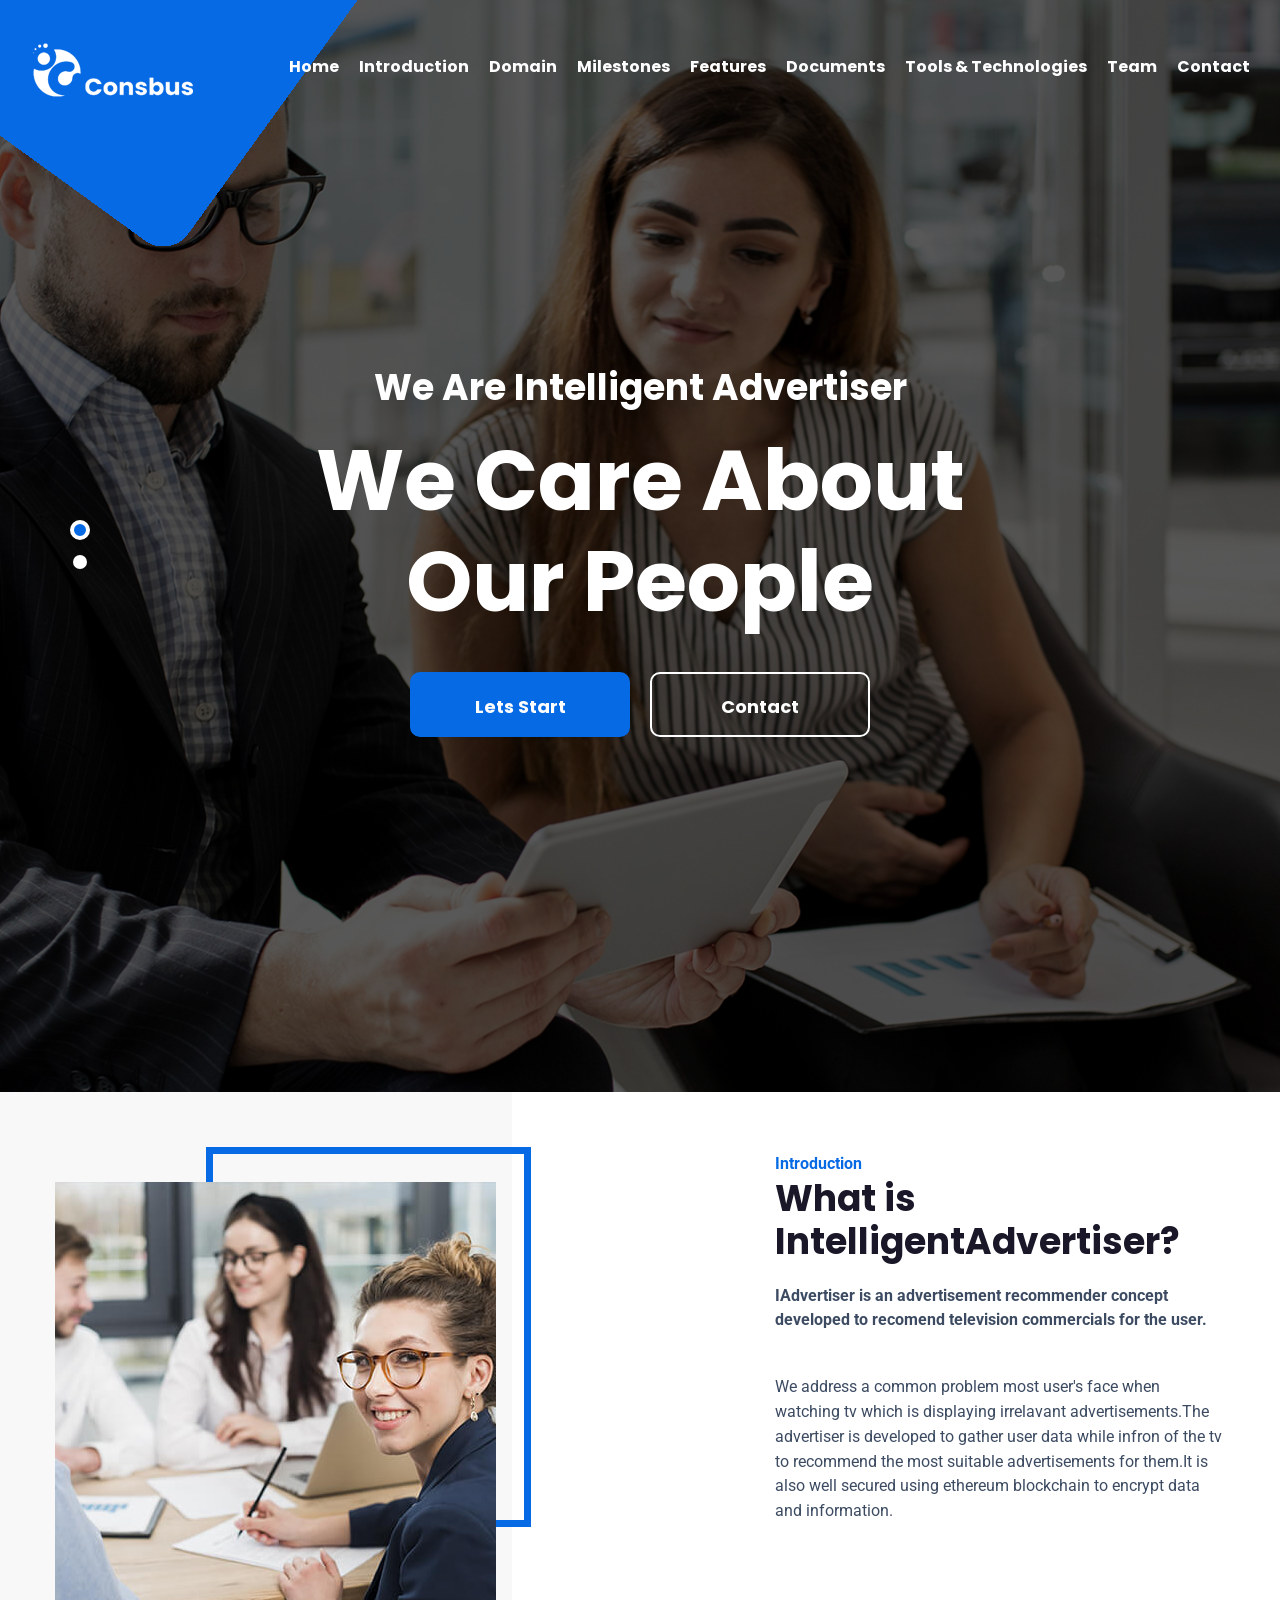
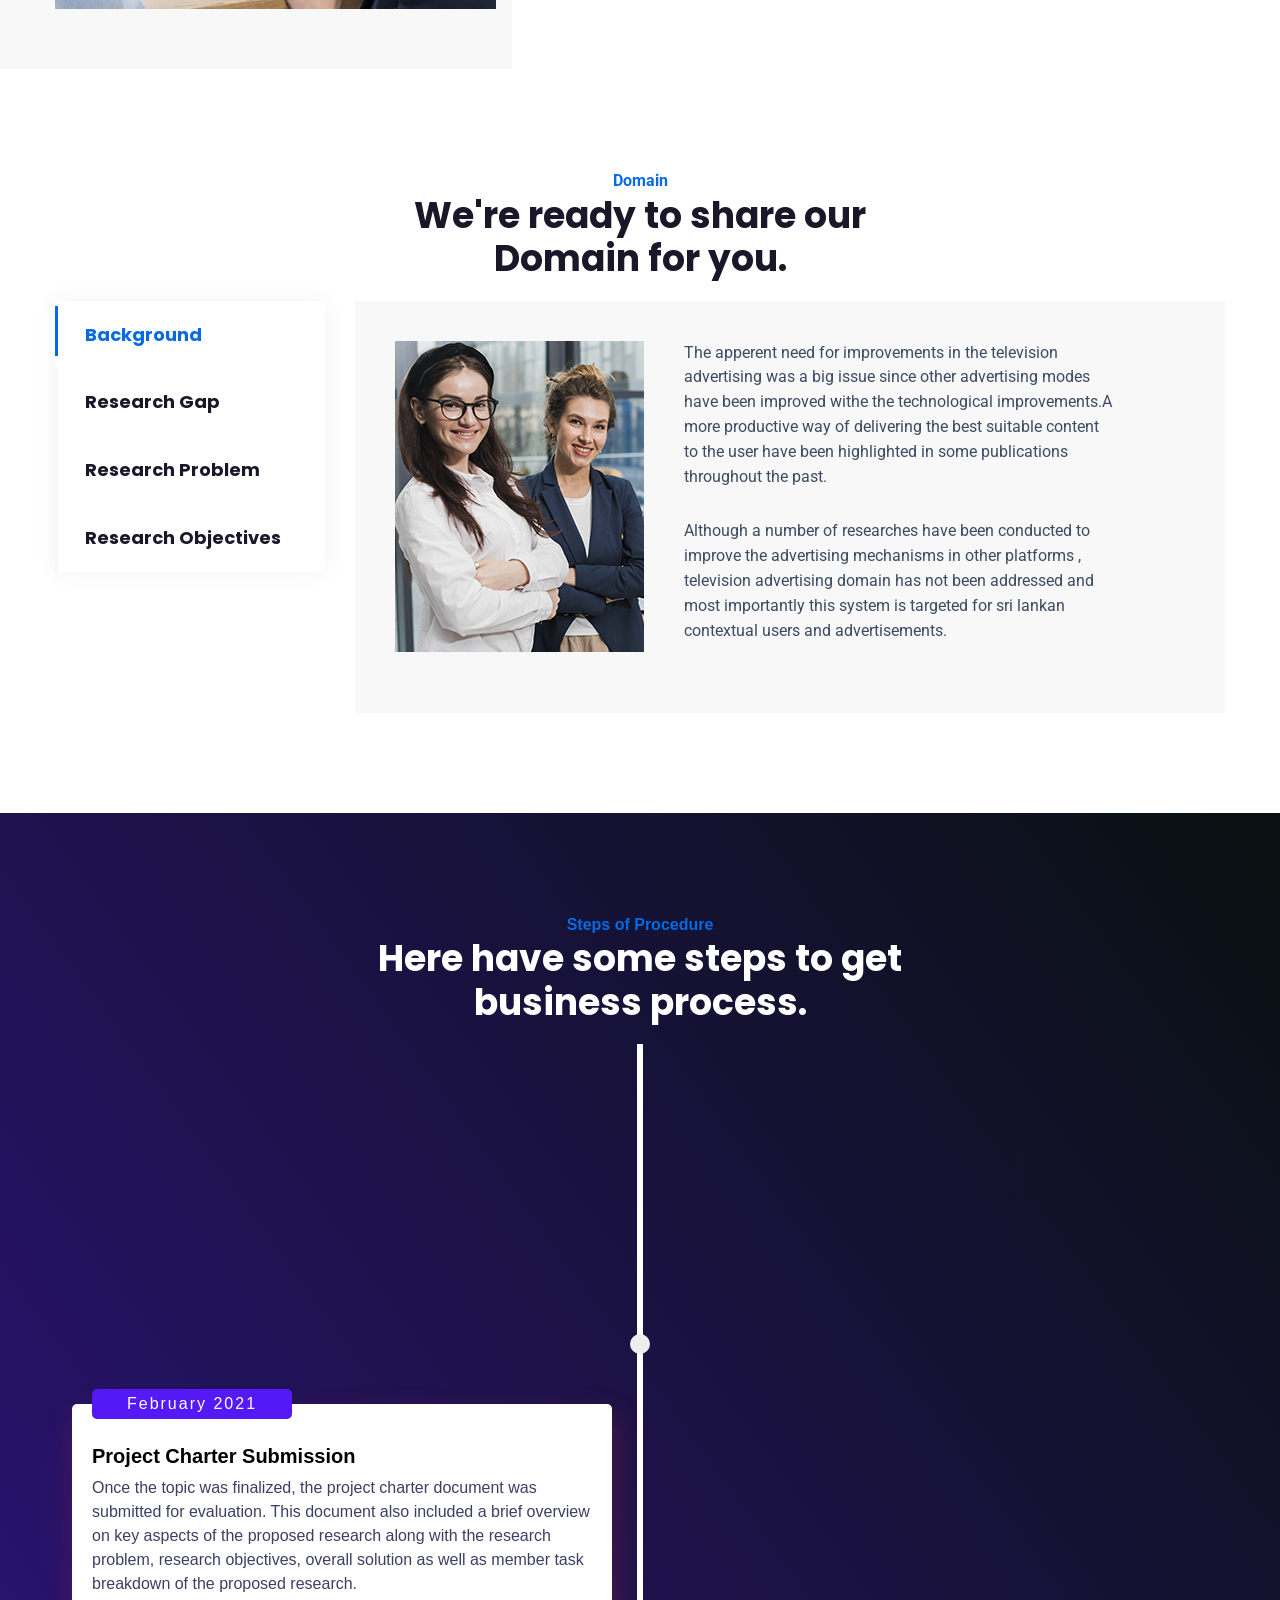
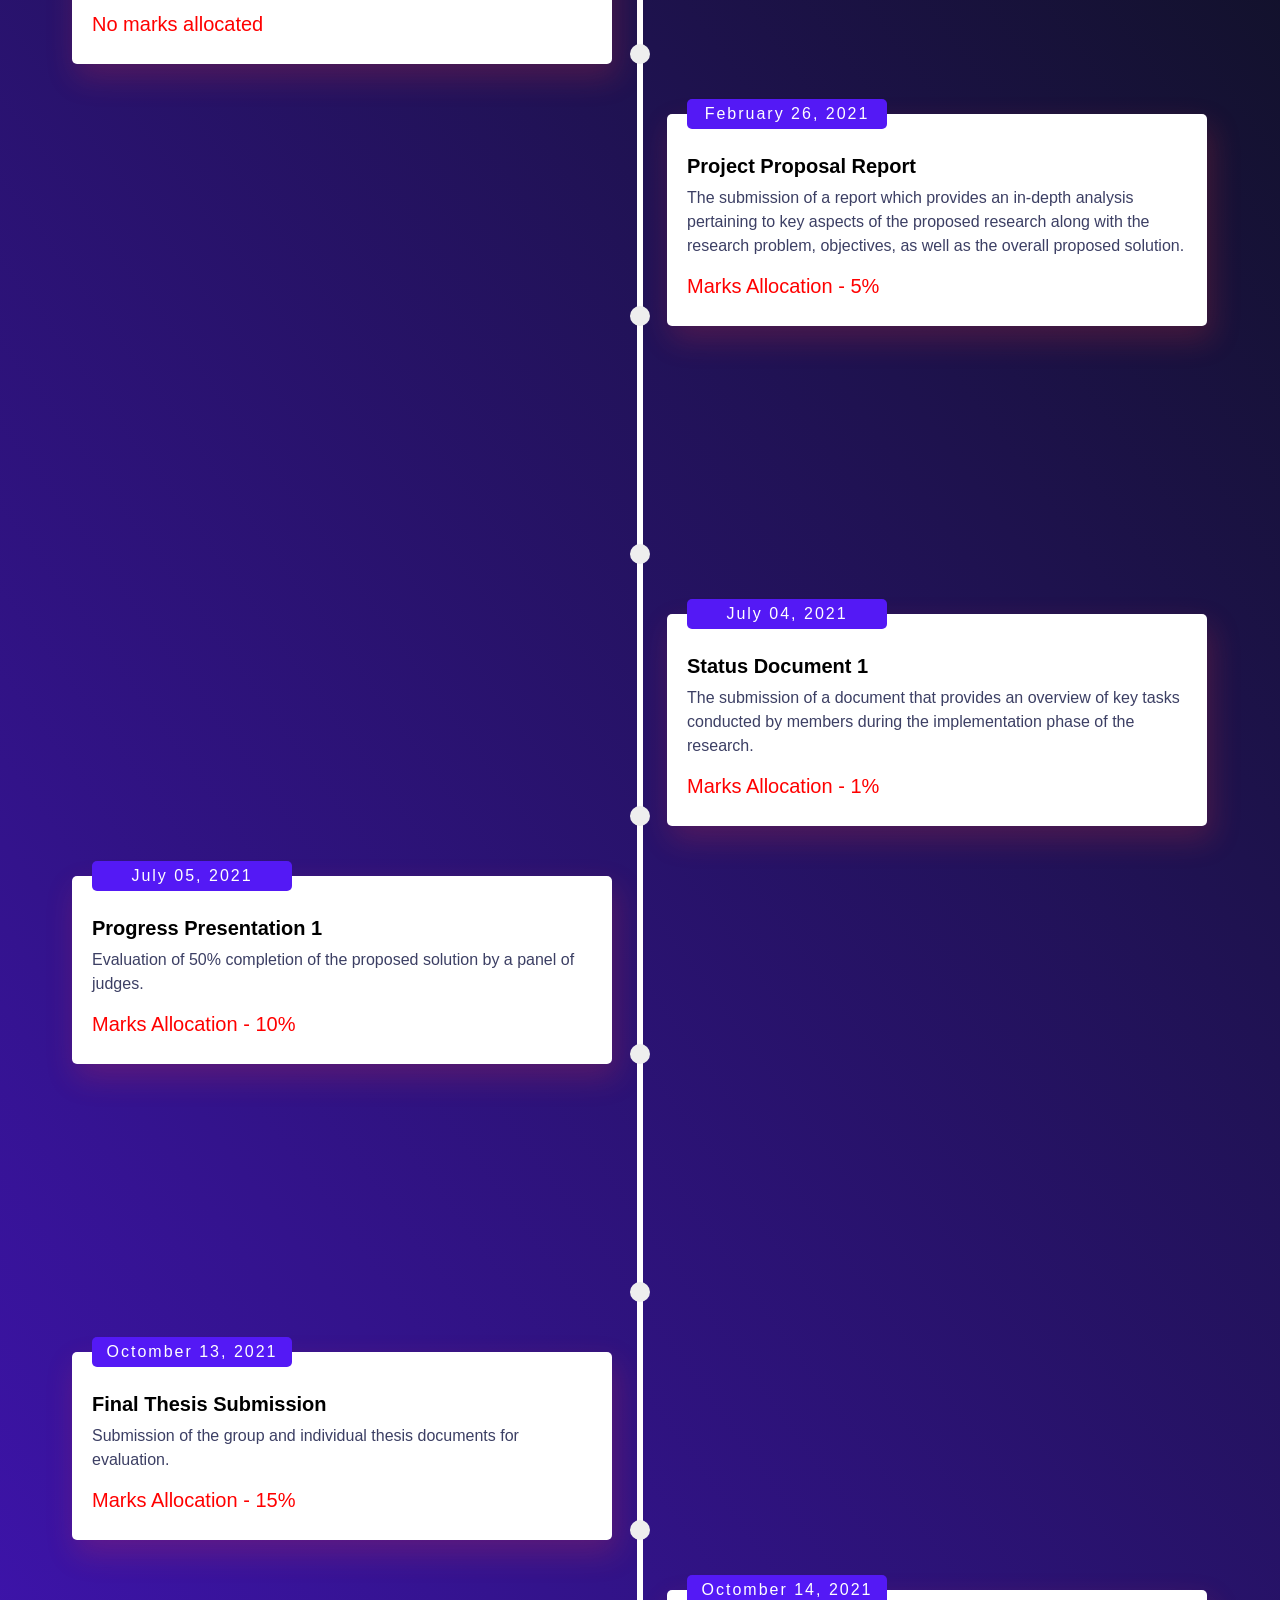
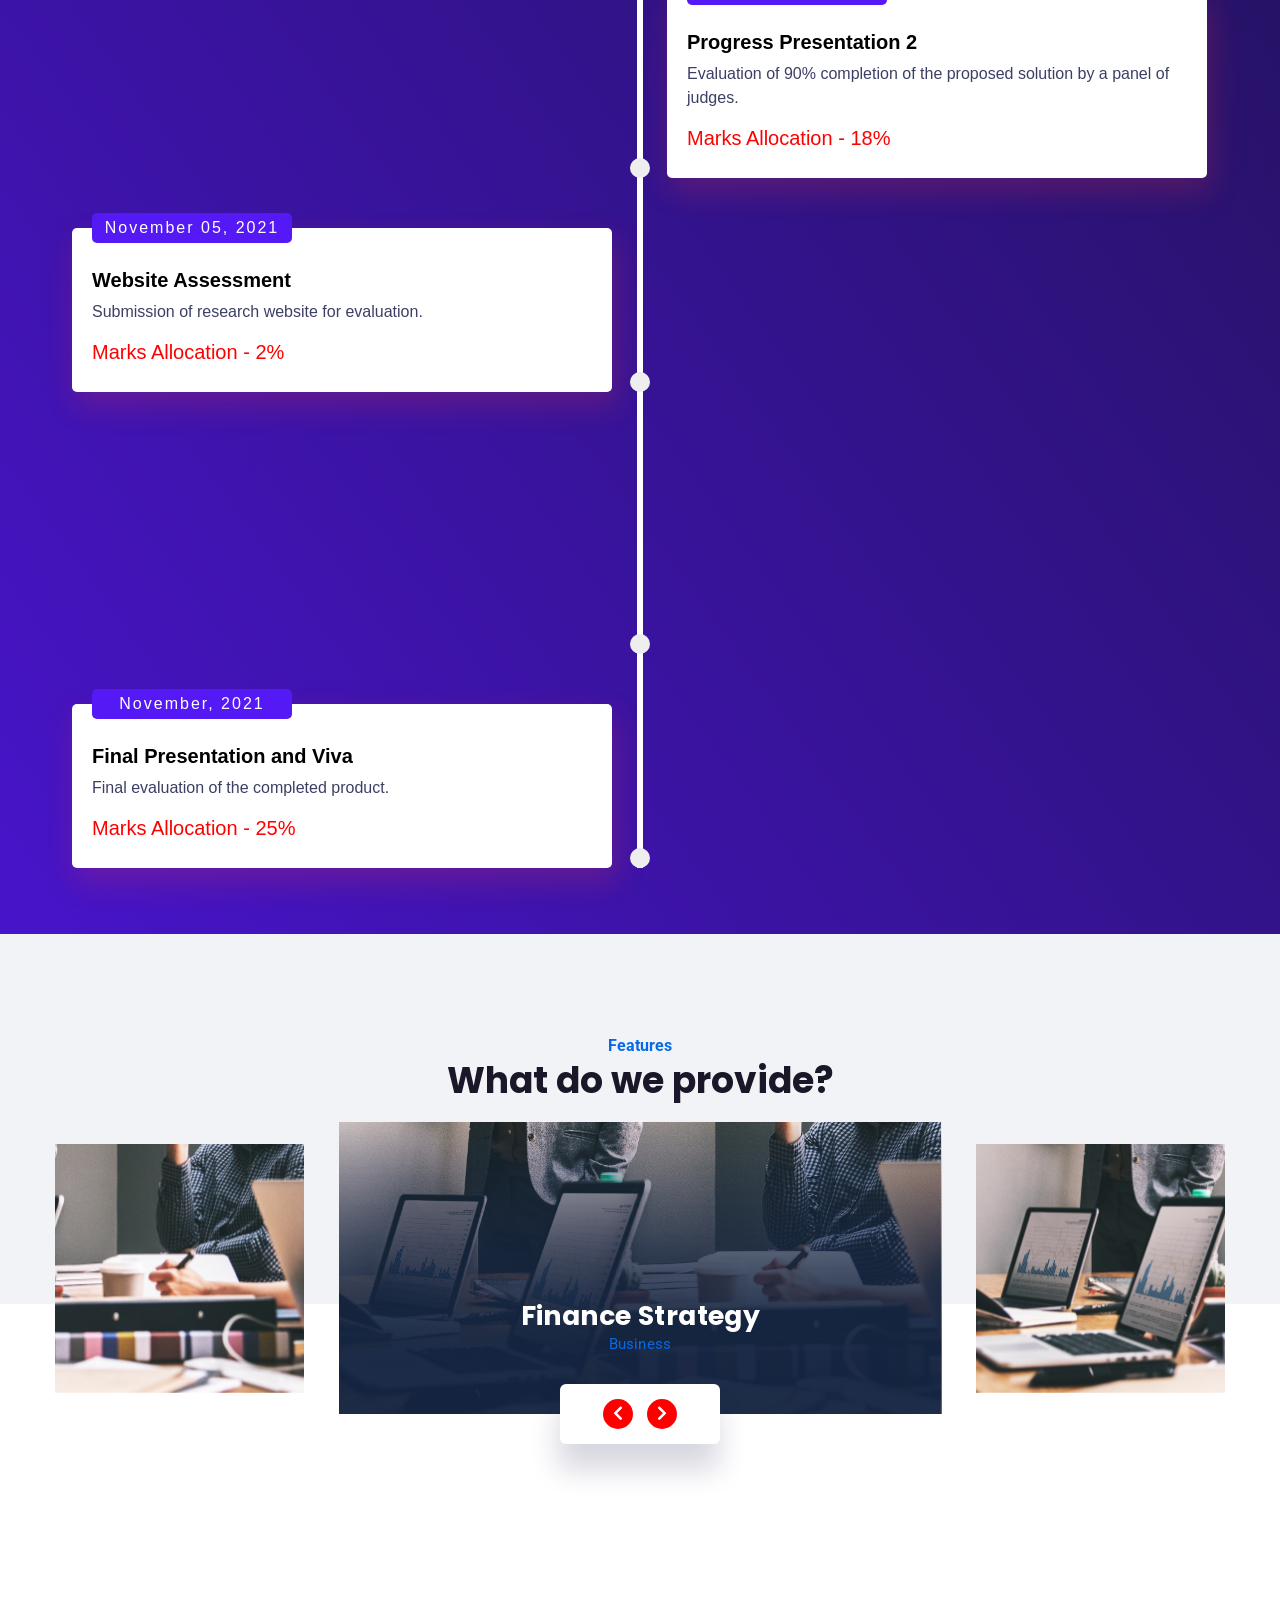
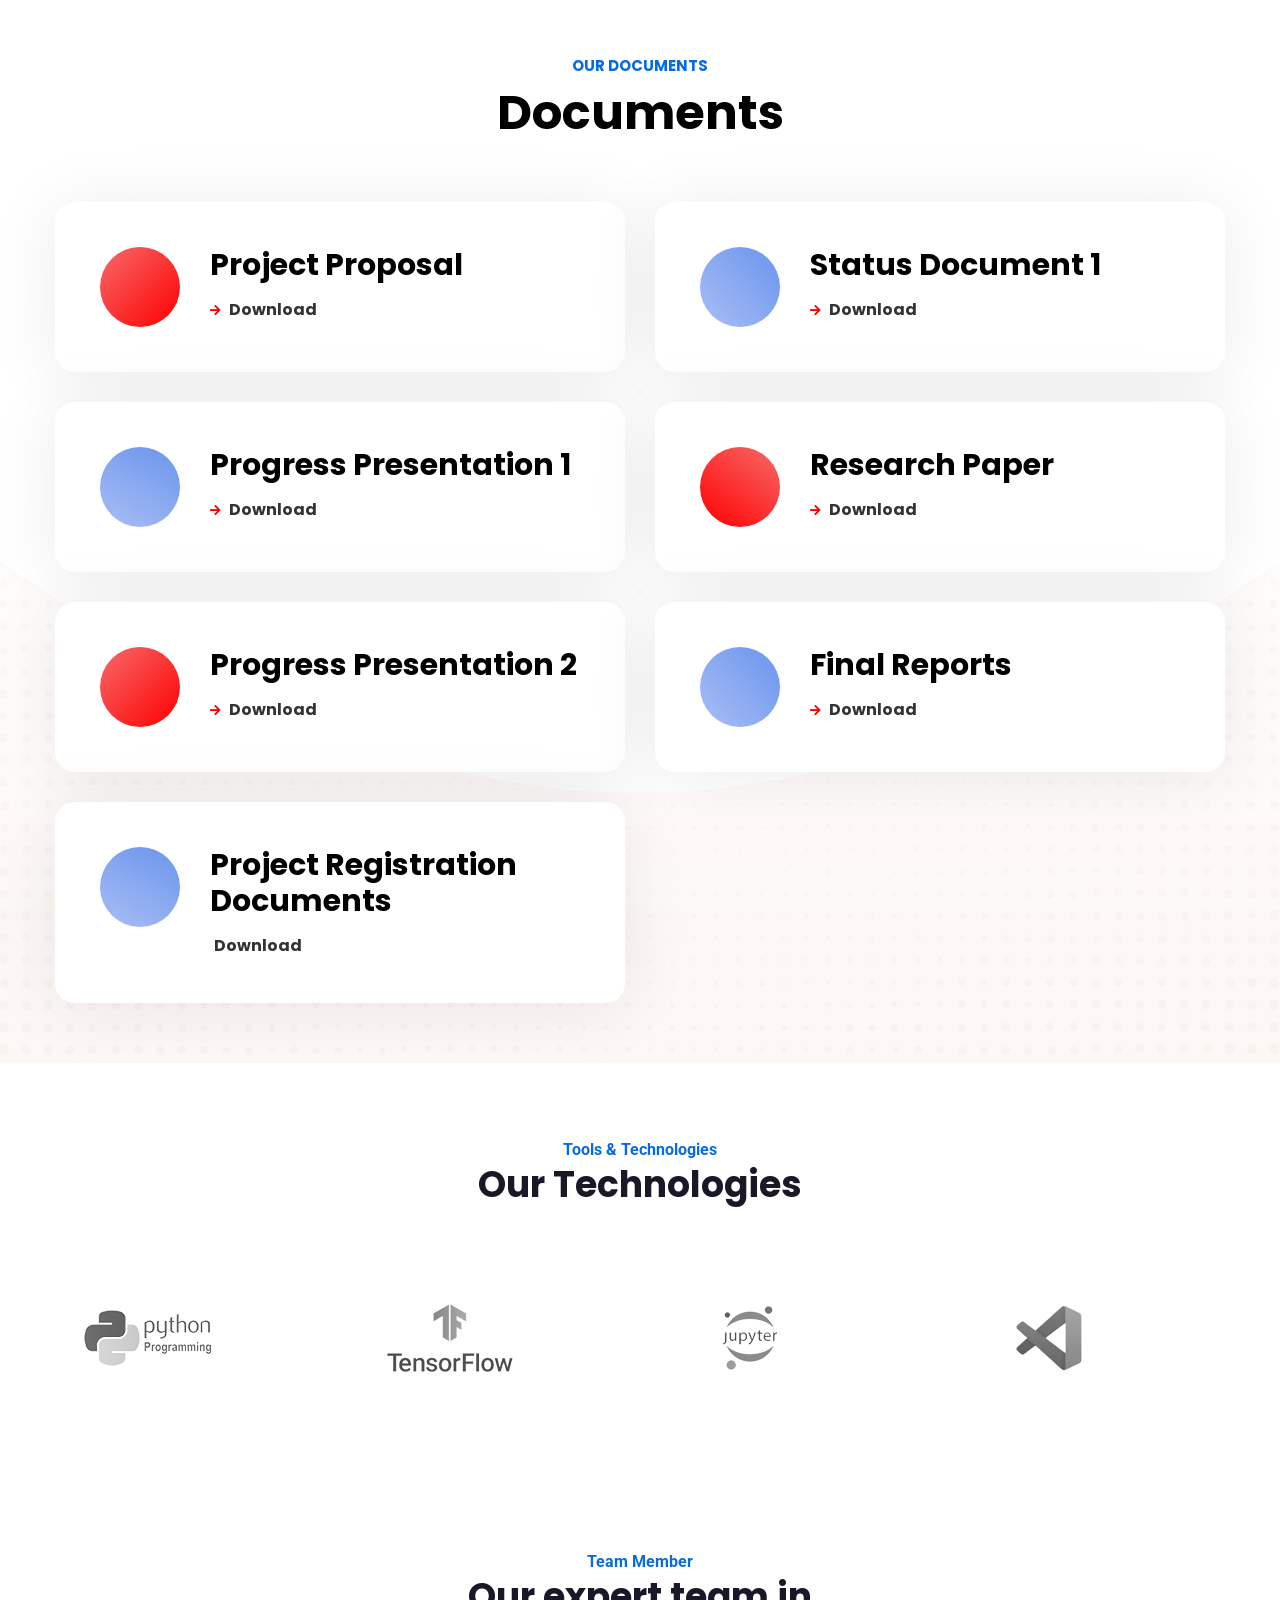
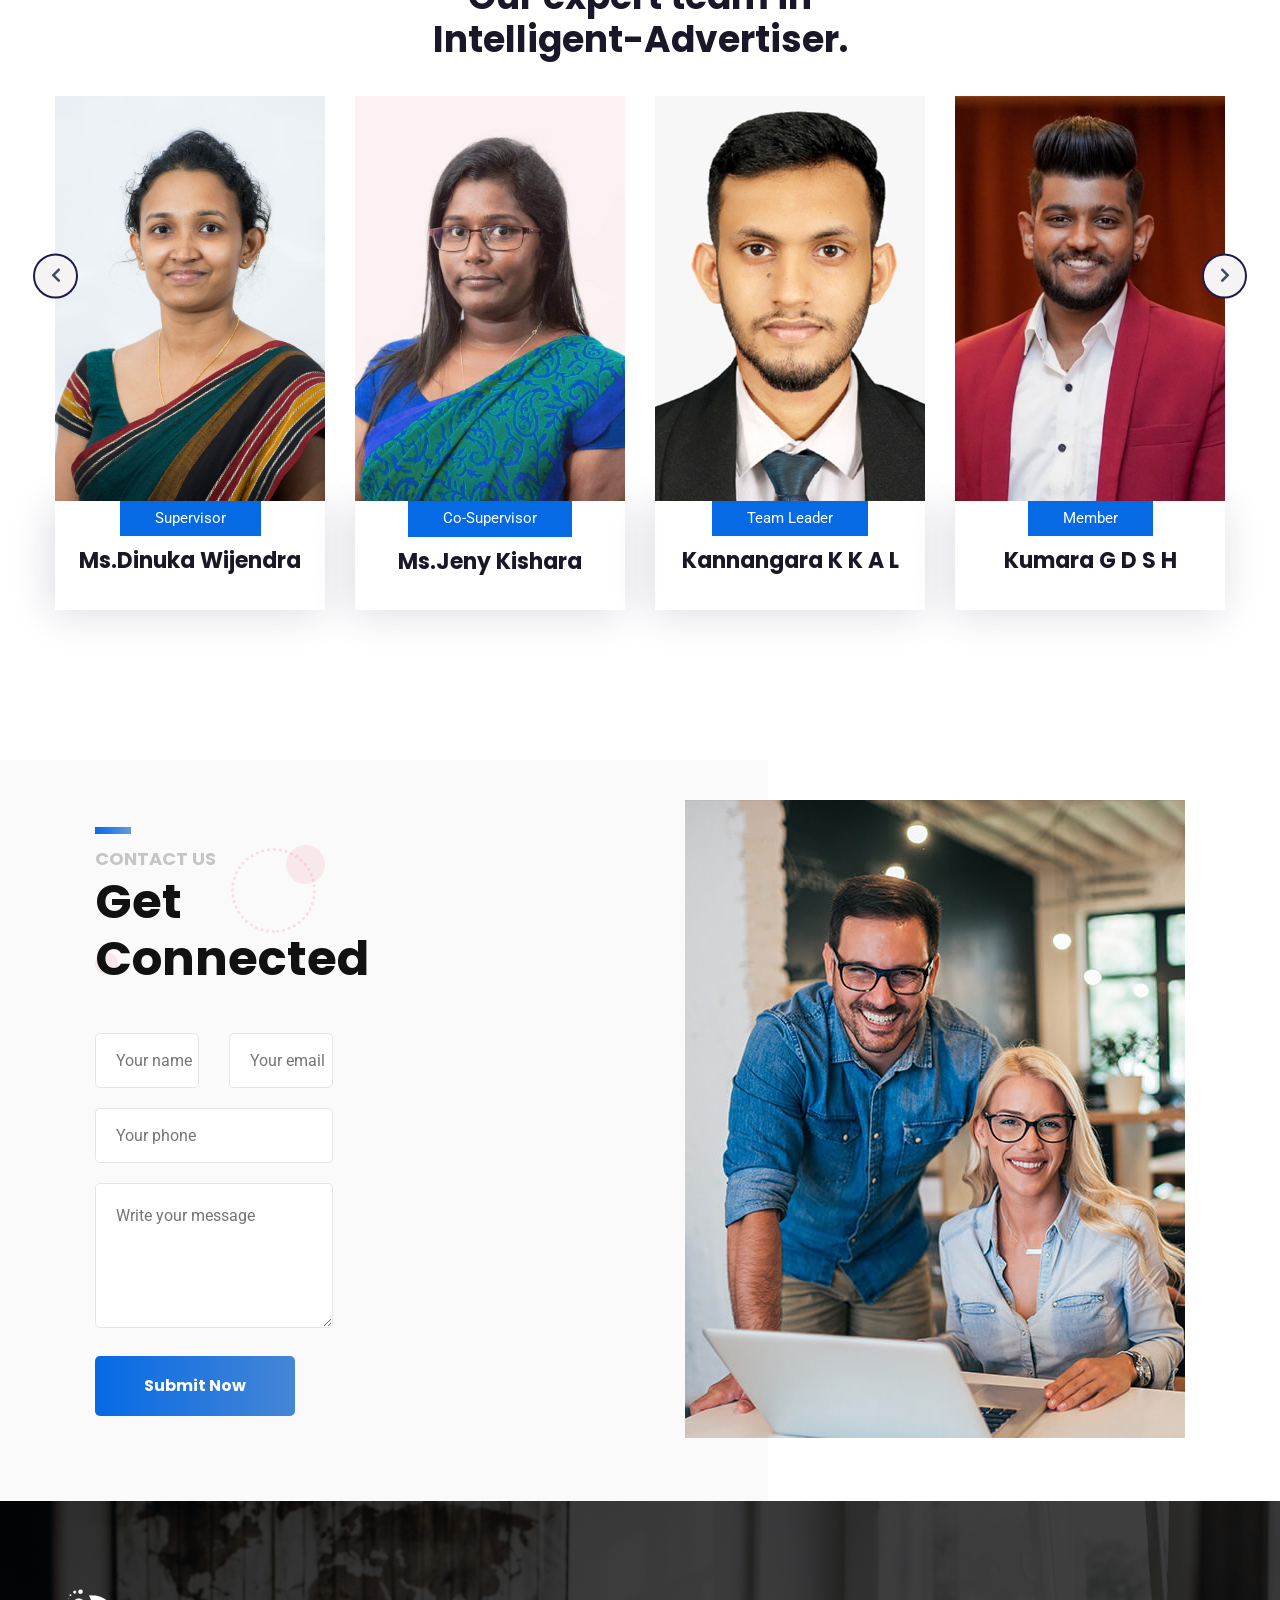
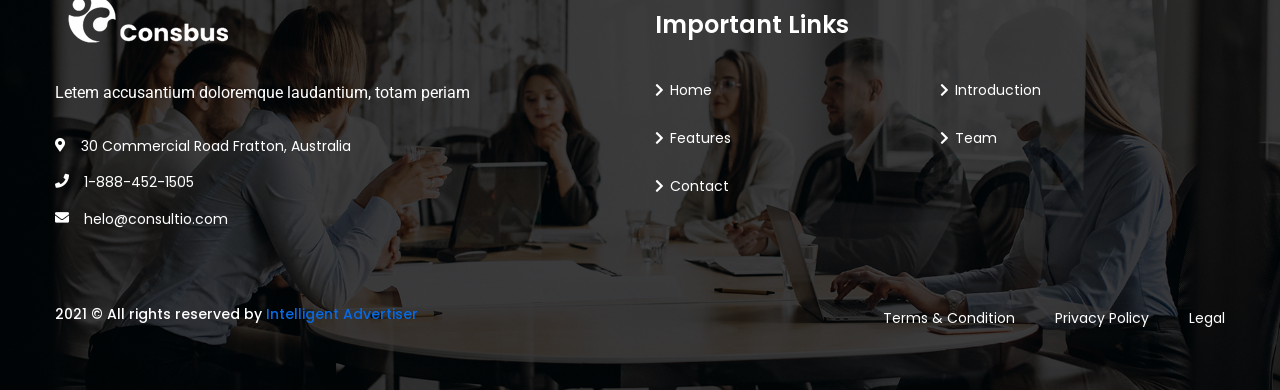
==== index.html @ 2102a858 "merged" ====
<!DOCTYPE html>
<html lang="en">

<head>
    <meta charset="UTF-8" />
    <title>Intelligent Advertiser | Sri-Lanka</title>
    <meta name="description" content="Consbus - Corporate Business HTML Template" />
    <meta name="keywords" content="accountant, advisor, agency, business, clean, company, consulting, corporate, creative, finance, financial, insurance, modern, portfolio, startup" />
    <meta name="author" content="themexriver" />
    <!-- Mobile Specific Meta -->
    <meta name="viewport" content="width=device-width, initial-scale=1" />

    <link rel="stylesheet" href="assets/css/owl.carousel.css" />
    <link rel="stylesheet" href="assets/css/fontawesome-all.css" />
    <link rel="stylesheet" href="assets/css/animate.css" />
    <link rel="stylesheet" href="assets/css/flaticon.css" />
    <link rel="stylesheet" href="assets/css/bootstrap.min.css" />
    <link rel="stylesheet" href="assets/css/video.min.css" />
    <link rel="stylesheet" href="assets/css/style.css" />
    <link rel="stylesheet" href="assets/scss/style.css" />
</head>

<body class="nio-eight">
    <div id="preloader"></div>
    <div class="up">
        <a href="#" class="scrollup text-center"><i class="fas fa-chevron-up"></i
      ></a>
    </div>


    <!-- Start of header section
	============================================= -->
    <header id="header-id" class="main-header header-style-five">

        <span class="nio-con-header-shape position-absolute nio-h-shape1"><img src="assets/img/h-shape1.png" alt=""

      /></span>

        <div class="nio-con-header-content">
            <div class="brand-logo float-left">
                <a href="index-2.1.html"><img src="assets/img/home-2/img/logo/logo1.png" alt="" /></a>
            </div>

            <div class="nio-con-main-menu-item float-right">
                <nav class="nio-con-main-navigation one-page-scroll-2 float-right ul-li">
                    <ul id="main-nav" class="navbar-nav text-capitalize clearfix">
                        <li><a href="#Home">Home</a></li>
                        <li><a href="#Introduction">Introduction</a></li>
                        <li><a href="#Domain">Domain</a></li>
                        <li><a href="#Milestones">Milestones</a></li>
                        <li><a href="#Features">Features</a></li>
                        <li><a href="#Documents">Documents</a></li>
                        <li><a href="#Tools&Technologies">Tools & Technologies</a></li>
                        <li><a href="#Team">Team</a></li>
                        <li><a href="#Contact">Contact</a></li>
                    </ul>
                </nav>
            </div>
        </div>
        <div class="nio-con-mobile_menu position-relative">
            <div class="nio-con-mobile_menu_button nio-con-open_mobile_menu">
                <i class="fas fa-bars"></i>
            </div>
            <div class="nio-con-mobile_menu_wrap">
                <div class="mobile_menu_overlay nio-con-open_mobile_menu"></div>
                <div class="nio-con-mobile_menu_content">
                    <div class="nio-con-mobile_menu_close nio-con-open_mobile_menu">
                        <i class="fas fa-times"></i>
                    </div>
                    <div class="m-brand-logo text-center">
                        <a href="#"><img src="assets/img/home-2/img/logo/logo1.png" alt="" /></a>
                    </div>
                    <nav class="
                nio-con-mobile-main-navigation
                one-page-scroll-2
                clearfix
                ul-li
              ">
                        <ul id="m-main-nav" class="navbar-nav text-capitalize clearfix">
                            <li><a href="#Home">Home</a></li>
                            <li><a href="#Introduction">Introduction</a></li>
                            <li><a href="#Domain">Domain</a></li>
                            <li><a href="#Milestones">Milestones</a></li>
                            <li><a href="#Features">Features</a></li>
                            <li><a href="#Documents">Documents</a></li>
                            <li><a href="#Tools&Technologies">Tools & Technologies</a></li>
                            <li><a href="#Team">Team</a></li>
                            <li><a href="#Contact">Contact</a></li>
                        </ul>
                    </nav>
                </div>
            </div>
        </div>
        <!-- /Mobile-Menu -->
    </header>
    <!-- End of header section
	============================================= -->

    <!-- Start of Banner section
	============================================= -->
    <section id="Home" class="nio-con-slider-section position-relative">
        <div id="nio-con-slider-id" class="nio-con-main-slider">
            <div class="nio-con-slider-item position-relative">
                <div class="background_overlay"></div>
                <div class="slider-main-img img-zooming" data-background="assets/img/home-2/img/slider/s1.jpg"></div>
                <div class="slider-text-wrap">
                    <div class="container">
                        <div class="slider-text-area headline text-center pera-content">
                            <span>We Are Intelligent Advertiser</span>
                            <h1>We Care About Our People</h1>
                            <div class="slider-btn">
                                <a href="#Introduction">Lets Start</a>
                                <a href="#Contact">Contact</a>
                            </div>
                        </div>
                    </div>
                </div>
            </div>

            <div class="nio-con-slider-item position-relative">
                <div class="background_overlay"></div>
                <div class="slider-main-img img-zooming" data-background="assets/img/home-2/img/slider/s1.jpg"></div>
                <div class="slider-text-wrap">
                    <div class="container">
                        <div class="slider-text-area headline text-center pera-content">
                            <span>We Are Intelligent Advertiser</span>
                            <h1>We Care About Our People</h1>
                            <div class="slider-btn">
                                <a href="#Introduction">Lets Start</a>
                                <a href="#Contact">Contact</a>
                            </div>
                        </div>
                    </div>
                </div>
            </div>
        </div>
    </section>
    <!-- End of Banner section
	============================================= -->

    <!-- Start of Introduction section
	============================================= -->
    <section id="Introduction" class="nio-eig-about-section position-relative">
        <div class="container">
            <div class="nio-eig-about-content">
                <div class="row">
                    <div class="col-lg-7 wow fadeInLeft" data-wow-delay="0ms" data-wow-duration="1000ms">
                        <div class="nio-eig-about-counter-img">
                            <div class="nio-eig-about-img position-relative">
                                <div class="nio-eig-about-img-wrap position-relative">
                                    <img src="assets/img/about/ab1.jpg" alt="" />
                                    <span class="color-shape position-absolute"><img src="assets/img/art-shape1.png" alt=""
                    /></span>
                                </div>
                            </div>
                        </div>
                    </div>
                    <div class="col-lg-5 wow fadeInRight" data-wow-delay="0ms" data-wow-duration="1000ms">
                        <div class="nie-eig-about-text">
                            <div class="nio-eig-section-title headline pera-content">
                                <span>Introduction</span>
                                <h2>What is IntelligentAdvertiser?</h2>
                                <p>
                                    <b>IAdvertiser is an advertisement recommender concept
                      developed to recomend television commercials for the
                      user.</b
                    >
                  </p>
                </div>
                <div class="nio-eig-about-feature">
                  <div
                    class="
                      nio-eig-about-feature-item
                      headline
                      pera-content
                      wow
                      fadeInUp
                    "
                    data-wow-delay="0ms"
                    data-wow-duration="1000ms"
                  >
                    <div class="nio-eig-about-feature-text">
                      <p>
                        We address a common problem most user's face when
                        watching tv which is displaying irrelavant
                        advertisements.The advertiser is developed to gather
                        user data while infron of the tv to recommend the most
                        suitable advertisements for them.It is also well secured
                        using ethereum blockchain to encrypt data and
                        information.
                      </p>
                    </div>
                  </div>
                  <div
                    class="
                      nio-eig-about-feature-item
                      headline
                      pera-content
                      wow
                      fadeInUp
                    "
                    data-wow-delay="300ms"
                    data-wow-duration="1000ms"
                  ></div>
                </div>
              </div>
            </div>
          </div>
        </div>
      </div>
    </section>
    <!-- End of Introduction section
	============================================= -->

    <!-- Start of Domain section
	============================================= -->
    <section id="Domain" class="nio-eig-service">
      <div class="container">
        <div class="nio-eig-section-title headline text-center pera-content">
          <span>Domain</span>
          <h2>We're ready to share our Domain for you.</h2>
        </div>
        <div class="nio-eig-service-tab">
          <div class="row">
            <div class="col-lg-3">
              <div class="nio-eig-service-tab-btn ul-li-block">
                <ul id="tabs" class="nav text-capitalize nav-tabs">
                  <li class="nav-item">
                    <a
                      href="#"
                      data-target="#goal"
                      data-toggle="tab"
                      class="nav-link text-capitalize active"
                      >Background
                    </a>
                  </li>
                  <li class="nav-item">
                    <a
                      href="#"
                      data-target="#profit"
                      data-toggle="tab"
                      class="nav-link text-capitalize"
                      >Research Gap
                    </a>
                  </li>
                  <li class="nav-item">
                    <a
                      href="#"
                      data-target="#passions"
                      data-toggle="tab"
                      class="nav-link text-capitalize"
                      >Research Problem
                    </a>
                  </li>
                  <li class="nav-item">
                    <a
                      href="#"
                      data-target="#product"
                      data-toggle="tab"
                      class="nav-link text-capitalize"
                      >Research Objectives</a
                    >
                  </li>
                </ul>
              </div>
            </div>
            <div class="col-lg-9">
              <div class="nio-eig-service-tab-content">
                <div id="tabsContent" class="tab-content">
                  <div id="goal" class="tab-pane fade active show">
                    <div class="nio-eig-service-tab-img-text clearfix">
                      <div class="nio-eig-service-tab-img float-left">
                        <img src="assets/img/service/ser1.jpg" alt="" />
                      </div>
                      <div class="nio-eig-service-tab-text">
                        <div class="nio-eig-service-text headline pera-content">
                          <p>
                            The apperent need for improvements in the television
                            advertising was a big issue since other advertising
                            modes have been improved withe the technological
                            improvements.A more productive way of delivering the
                            best suitable content to the user have been
                            highlighted in some publications throughout the
                            past.
                          </p>
                          <p>
                            Although a number of researches have been conducted
                            to improve the advertising mechanisms in other
                            platforms , television advertising domain has not
                            been addressed and most importantly this system is
                            targeted for sri lankan contextual users and
                            advertisements.
                          </p>
                        </div>
                      </div>
                    </div>
                  </div>
                  <div id="profit" class="tab-pane fade">
                    <div class="nio-eig-service-tab-img-text clearfix">
                      <div class="nio-eig-service-tab-img float-left">
                        <img src="assets/img/service/ser1.jpg" alt="" />
                      </div>
                      <div class="nio-eig-service-tab-text">
                        <div class="nio-eig-service-text headline pera-content">
                          <p>
                            Developing a advertisement recomender system
                            considering the modern advertising strategies
                          </p>
                        </div>
                      </div>
                    </div>
                  </div>
                  <div id="passions" class="tab-pane fade">
                    <div class="nio-eig-service-tab-img-text clearfix">
                      <div class="nio-eig-service-tab-img float-left">
                        <img src="assets/img/service/ser1.jpg" alt="" />
                      </div>
                      <div class="nio-eig-service-tab-text">
                        <div class="nio-eig-service-text headline pera-content">
                          <p>
                            Although the consumers are the main target Current
                            television advertising mechanism does not consider
                            consumers preferences
                          </p>
                        </div>
                      </div>
                    </div>
                  </div>
                  <div id="product" class="tab-pane fade">
                    <div class="nio-eig-service-tab-img-text clearfix">
                      <div class="nio-eig-service-tab-img float-left">
                        <img src="assets/img/service/ser1.jpg" alt="" />
                      </div>
                      <div class="nio-eig-service-tab-text">
                        <div class="nio-eig-service-text headline pera-content">
                          <p>
                            • Evaluating the effectiveness of demographic
                            features for advertisement recommendation
                          </p>
                          <p>
                            • Evaluating the effectiveness of Emotional analysis
                            for advertisement recommendation
                          </p>
                          <p>
                            • Evaluating the effectiveness ofAdvertisement
                            Recommendation with tags
                          </p>
                          <p>
                            • Lack of security vulnerabilities when considering
                            sensitive user data
                          </p>
                        </div>
                      </div>
                    </div>
                  </div>
                  <div id="finace" class="tab-pane fade">
                    <div class="nio-eig-service-tab-img-text clearfix">
                      <div class="nio-eig-service-tab-img float-left">
                        <img src="assets/img/service/ser1.jpg" alt="" />
                      </div>
                      <div class="nio-eig-service-tab-text">
                        <div class="nio-eig-service-icon">
                          <svg
                            xmlns="http://www.w3.org/2000/svg"
                            viewBox="0 0 512 512"
                          >
                            <g fill="#57a4ff">
                              <path
                                d="m416 368v-48h-32v48h-24l40 56 40-56z"
                              ></path>
                              <path
                                d="m96 320v48h-24l40 56 40-56h-24v-48z"
                              ></path>
                              <path
                                d="m456 88a48 48 0 0 1 -48-48h-304a48 48 0 0 1 -48 48v128a48 48 0 0 1 48 48h304a48 48 0 0 1 48-48zm-200 136a72 72 0 1 1 72-72 72.006 72.006 0 0 1 -72 72z"
                              ></path>
                            </g>
                            <g fill="#004fac">
                              <path
                                d="m480 8h-448a8 8 0 0 0 -8 8v272a8 8 0 0 0 8 8h448a8 8 0 0 0 8-8v-272a8 8 0 0 0 -8-8zm-8 272h-432v-256h432z"
                              ></path>
                              <path
                                d="m456 80a40.04 40.04 0 0 1 -40-40 8 8 0 0 0 -8-8h-304a8 8 0 0 0 -8 8 40.04 40.04 0 0 1 -40 40 8 8 0 0 0 -8 8v128a8 8 0 0 0 8 8 40.04 40.04 0 0 1 40 40 8 8 0 0 0 8 8h304a8 8 0 0 0 8-8 40.04 40.04 0 0 1 40-40 8 8 0 0 0 8-8v-128a8 8 0 0 0 -8-8zm-8 128.57a56.132 56.132 0 0 0 -47.43 47.43h-289.14a56.132 56.132 0 0 0 -47.43-47.43v-113.14a56.132 56.132 0 0 0 47.43-47.43h289.14a56.132 56.132 0 0 0 47.43 47.43z"
                              ></path>
                              <path
                                d="m256 72a80 80 0 1 0 80 80 80.093 80.093 0 0 0 -80-80zm0 144a64 64 0 1 1 64-64 64.072 64.072 0 0 1 -64 64z"
                              ></path>
                              <path
                                d="m280 152v24a8 8 0 0 1 -8 8h-8a8 8 0 0 1 -16 0h-8a8 8 0 0 1 0-16h24v-8h-24a8 8 0 0 1 -8-8v-24a8 8 0 0 1 8-8h8a8 8 0 0 1 16 0h8a8 8 0 0 1 0 16h-24v8h24a8 8 0 0 1 8 8z"
                              ></path>
                              <path
                                d="m336 392h-32v-72a8 8 0 0 0 -8-8h-80a8 8 0 0 0 -8 8v72h-32a8 8 0 0 0 -6.146 13.122l80 96a8 8 0 0 0 12.292 0l80-96a8 8 0 0 0 -6.146-13.122zm-80 91.5-62.92-75.5h22.92a8 8 0 0 0 8-8v-72h64v72a8 8 0 0 0 8 8h22.92z"
                              ></path>
                              <path
                                d="m440 360h-16v-40a8 8 0 0 0 -8-8h-32a8 8 0 0 0 -8 8v40h-16a8 8 0 0 0 -6.51 12.65l40 56a8 8 0 0 0 13.02 0l40-56a8 8 0 0 0 -6.51-12.65zm-40 50.236-24.454-34.236h8.454a8 8 0 0 0 8-8v-40h16v40a8 8 0 0 0 8 8h8.454z"
                              ></path>
                              <path
                                d="m152 360h-16v-40a8 8 0 0 0 -8-8h-32a8 8 0 0 0 -8 8v40h-16a8 8 0 0 0 -6.51 12.65l40 56a8 8 0 0 0 13.02 0l40-56a8 8 0 0 0 -6.51-12.65zm-40 50.236-24.454-34.236h8.454a8 8 0 0 0 8-8v-40h16v40a8 8 0 0 0 8 8h8.454z"
                              ></path>
                            </g>
                          </svg>
                        </div>
                        <div class="nio-eig-service-text headline pera-content">
                          <h3>Tax Consulting for Better Business Plan</h3>
                          <p>
                            Lorem Ipsum is simply dummy text of the printing and
                            type setting industry. Lorem Ipsum has been the
                            industry.
                          </p>
                          <a href="service-single.html"
                            >Read more <span>+</span></a
                          >
                        </div>
                      </div>
                    </div>
                  </div>
                </div>
              </div>
            </div>
          </div>
        </div>
      </div>
    </section>
    <!-- End of Domain section
	============================================= -->

    <!-- Start of Milestones section
	============================================= -->
    <section id="Milestones" class="nio-eig-procedure-section timeline">
      <div class="nio-eig-section-title headline text-center pera-content">
        <span>Steps of Procedure</span>
        <h2 style="color: white">
          Here have some steps to get business process.
        </h2>
      </div>
      <ul>
        <li>
          <div class="row">
            <time>January 2021</time>

            <h5 style="margin-top: 20px; color: black; font-weight: bold">
              Project Topic Assessment
            </h5>
            <p>
              Initial topic assessment document of the proposed research was
              submitted for evaluation. The submitted document included a brief
              overview on key aspects of the proposed research along with the
              research problem, research objectives, overall solution as well as
              member task breakdown.
            </p>
            <h5 style="color: #ff0000">No marks allocated</h5>
          </div>
        </li>
        <li>
          <div class="row">
            <time>February 2021</time>
            <h5 style="margin-top: 20px; color: black; font-weight: bold">
              Project Charter Submission
            </h5>
            <p>
              Once the topic was finalized, the project charter document was
              submitted for evaluation. This document also included a brief
              overview on key aspects of the proposed research along with the
              research problem, research objectives, overall solution as well as
              member task breakdown of the proposed research.
            </p>
            <h5 style="color: #ff0000">No marks allocated</h5>
          </div>
        </li>
        <li>
          <div class="row">
            <time>February 26, 2021</time>
            <h5 style="margin-top: 20px; color: black; font-weight: bold">
              Project Proposal Report
            </h5>
            <p>
              The submission of a report which provides an in-depth analysis
              pertaining to key aspects of the proposed research along with the
              research problem, objectives, as well as the overall proposed
              solution.
            </p>
            <h5 style="color: #ff0000">Marks Allocation - 5%</h5>
          </div>
        </li>
        <li>
          <div class="row">
            <time>March 08, 2021</time>
            <h5 style="margin-top: 20px; color: black; font-weight: bold">
              Project Proposal Presentation
            </h5>
            <p>
              Presented to a panel of judges in order to provide an overview of
              the proposed research.
            </p>
            <h5 style="color: #ff0000">Marks Allocation - 5%</h5>
          </div>
        </li>
        <li>
          <div class="row">
            <time>July 04, 2021</time>
            <h5 style="margin-top: 20px; color: black; font-weight: bold">
              Status Document 1
            </h5>
            <p>
              The submission of a document that provides an overview of key
              tasks conducted by members during the implementation phase of the
              research.
            </p>
            <h5 style="color: #ff0000">Marks Allocation - 1%</h5>
          </div>
        </li>
        <li>
          <div class="row">
            <time>July 05, 2021</time>
            <h5 style="margin-top: 20px; color: black; font-weight: bold">
              Progress Presentation 1
            </h5>
            <p>
              Evaluation of 50% completion of the proposed solution by a panel
              of judges.
            </p>
            <h5 style="color: #ff0000">Marks Allocation - 10%</h5>
          </div>
        </li>
        <li>
          <div class="row">
            <time>September 20, 2021</time>
            <h5 style="margin-top: 20px; color: black; font-weight: bold">
              Research Paper draft submission
            </h5>
            <p>
              Draft submission of the research paper submitted to the supervisor
              for evaluation.
            </p>
            <h5 style="color: #ff0000">Marks Allocation - 10%</h5>
          </div>
        </li>
        <li>
          <div class="row">
            <time>Octomber 13, 2021</time>
            <h5 style="margin-top: 20px; color: black; font-weight: bold">
              Final Thesis Submission
            </h5>
            <p>
              Submission of the group and individual thesis documents for
              evaluation.
            </p>
            <h5 style="color: #ff0000">Marks Allocation - 15%</h5>
          </div>
        </li>
        <li>
          <div class="row">
            <time>Octomber 14, 2021</time>
            <h5 style="margin-top: 20px; color: black; font-weight: bold">
              Progress Presentation 2
            </h5>
            <p>
              Evaluation of 90% completion of the proposed solution by a panel
              of judges.
            </p>
            <h5 style="color: #ff0000">Marks Allocation - 18%</h5>
          </div>
        </li>
        <li>
          <div class="row">
            <time> November 05, 2021</time>
            <h5 style="margin-top: 20px; color: black; font-weight: bold">
              Website Assessment
            </h5>
            <p>Submission of research website for evaluation.</p>
            <h5 style="color: #ff0000">Marks Allocation - 2%</h5>
          </div>
        </li>
        <li>
          <div class="row">
            <time> November, 2021</time>
            <h5 style="margin-top: 20px; color: black; font-weight: bold">
              Log Book and Status Document 2
            </h5>
            <p>
              Submission of the research logbook and status document 2 which
              provides an overview of all key tasks conducted by members during
              the implementation phase of the research.
            </p>
            <h5 style="color: #ff0000">Marks Allocation - 3%</h5>
          </div>
        </li>
        <li>
          <div class="row">
            <time> November, 2021</time>
            <h5 style="margin-top: 20px; color: black; font-weight: bold">
              Final Presentation and Viva
            </h5>
            <p>Final evaluation of the completed product.</p>
            <h5 style="color: #ff0000">Marks Allocation - 25%</h5>
          </div>
        </li>
      </ul>
    </section>
    <!-- End of Milestones section
	============================================= -->

    <!-- Start of Features section
	============================================= -->
    <section
      id="Features"
      class="nio-eig-testimonial-section position-relative"
    >
      <div class="container">
        <div class="nio-eig-section-title headline text-center pera-content">
          <span>Features</span>
          <h2>What do we provide?</h2>
        </div>
        <div id="nio-eig-portfolio-slide" class="nio-eig-portfolio-slider">
          <div class="nio-eig-portfolio-img-text">
            <div class="nio-eig-portfolio-img-text position-relative">
              <img src="assets/img/portfolio/pr1.jpg" alt="" />
              <div class="nio-eig-portfolio-text text-center headline">
                <h3><a href="portfolio-single.html">Finance Strategy</a></h3>
                <span>Business</span>
              </div>
            </div>
          </div>
          <div class="nio-eig-portfolio-img-text">
            <div class="nio-eig-portfolio-img-text position-relative">
              <img src="assets/img/portfolio/pr1.jpg" alt="" />
              <div class="nio-eig-portfolio-text text-center headline">
                <h3><a href="portfolio-single.html">Business Plan</a></h3>
                <span>Business</span>
              </div>
            </div>
          </div>
          <div class="nio-eig-portfolio-img-text">
            <div class="nio-eig-portfolio-img-text position-relative">
              <img src="assets/img/portfolio/pr1.jpg" alt="" />
              <div class="nio-eig-portfolio-text text-center headline">
                <h3><a href="portfolio-single.html">Life Insurance</a></h3>
                <span>Business</span>
              </div>
            </div>
          </div>
          <div class="nio-eig-portfolio-img-text">
            <div class="nio-eig-portfolio-img-text position-relative">
              <img src="assets/img/portfolio/pr1.jpg" alt="" />
              <div class="nio-eig-portfolio-text text-center headline">
                <h3><a href="portfolio-single.html">Fund Transfer</a></h3>
                <span>Business</span>
              </div>
            </div>
          </div>
          <div class="nio-eig-portfolio-img-text">
            <div class="nio-eig-portfolio-img-text position-relative">
              <img src="assets/img/portfolio/pr1.jpg" alt="" />
              <div class="nio-eig-portfolio-text text-center headline">
                <h3><a href="portfolio-single.html">Tax Consulting</a></h3>
                <span>Business</span>
              </div>
            </div>
          </div>
        </div>
      </div>
    </section>
    <!-- End of Features section
	============================================= -->

    <!-- Start of Documents section
	============================================= -->
    <section id="Documents" class="nio-dia-service-section position-relative">
      <span class="nio-dia-service-bg position-absolute"
        ><img src="assets/img/home-3/img/s-bg.png" alt=""
      /></span>
      <div class="nio-dia-service-content-wrapper">
        <div class="container">
          <div class="nio-dia-section-title text-center headline pera-content">
            <span>Our Documents</span>
            <h2>Documents</h2>
          </div>
          <div class="nio-dia-service-content">
            <div class="row">
              <div
                class="col-lg-6 wow fadeInUp"
                data-wow-delay="0ms"
                data-wow-duration="1500ms"
              >
                <div class="nio-dia-service-innerbox position-relative">
                  <div class="nio-dia-service-icon text-center float-left">
                    <i class="flaticon-232-web"></i>
                  </div>
                  <div class="nio-dia-service-text headline pera-content">
                    <h3>
                      <a href="assets/doc/project_proposal.zip" download
                        >Project Proposal</a
                      >
                    </h3>
                    <div class="nio-dia-service-more">
                      <a href="assets/doc/project_proposal.zip" download
                        ><i class="fas fa-arrow-right"></i> Download</a
                      >
                    </div>
                  </div>
                </div>
              </div>
              <div
                class="col-lg-6 wow fadeInUp"
                data-wow-delay="300ms"
                data-wow-duration="1500ms"
              >
                <div class="nio-dia-service-innerbox position-relative">
                  <div class="nio-dia-service-icon text-center float-left">
                    <i class="flaticon-163-monitor-2"></i>
                  </div>
                  <div class="nio-dia-service-text headline pera-content">
                    <h3>
                      <a href="assets/doc/Status_document1.zip" download
                        >Status Document 1</a
                      >
                    </h3>
                    <div class="nio-dia-service-more">
                      <a href="assets/doc/Status_document1.zip" download
                        ><i class="fas fa-arrow-right"></i> Download</a
                      >
                    </div>
                  </div>
                </div>
              </div>
              <div
                class="col-lg-6 wow fadeInUp"
                data-wow-delay="600ms"
                data-wow-duration="1500ms"
              >
                <div class="nio-dia-service-innerbox position-relative">
                  <div class="nio-dia-service-icon text-center float-left">
                    <i class="flaticon-028-bar"></i>
                  </div>
                  <div class="nio-dia-service-text headline pera-content">
                    <h3>
                      <a href="assets/doc/progress_oresentation1.zip" download
                        >Progress Presentation 1</a
                      >
                    </h3>
                    <div class="nio-dia-service-more">
                      <a href="assets/doc/progress_oresentation1.zip" download
                        ><i class="fas fa-arrow-right"></i> Download</a
                      >
                    </div>
                  </div>
                </div>
              </div>
              <div
                class="col-lg-6 wow fadeInUp"
                data-wow-delay="900ms"
                data-wow-duration="1500ms"
              >
                <div class="nio-dia-service-innerbox position-relative">
                  <div class="nio-dia-service-icon text-center float-left">
                    <i class="flaticon-221-vector"></i>
                  </div>
                  <div class="nio-dia-service-text headline pera-content">
                    <h3>
                      <a href="assets/doc/research_paper.zip" download
                        >Research Paper</a
                      >
                    </h3>
                    <div class="nio-dia-service-more">
                      <a href="assets/doc/research_paper.zip" download
                        ><i class="fas fa-arrow-right"></i> Download</a
                      >
                    </div>
                  </div>
                </div>
              </div>
            </div>
            <div class="row">
              <div
                class="col-lg-6 wow fadeInUp"
                data-wow-delay="0ms"
                data-wow-duration="1500ms"
              >
                <div class="nio-dia-service-innerbox position-relative">
                  <div class="nio-dia-service-icon text-center float-left">
                    <i class="flaticon-232-web"></i>
                  </div>
                  <div class="nio-dia-service-text headline pera-content">
                    <h3>
                      <a href="assets/doc/progress_presentation2.zip" download
                        >Progress Presentation 2</a
                      >
                    </h3>
                    <div class="nio-dia-service-more">
                      <a href="assets/doc/progress_presentation2.zip" download
                        ><i class="fas fa-arrow-right"></i> Download</a
                      >
                    </div>
                  </div>
                </div>
              </div>
              <div
                class="col-lg-6 wow fadeInUp"
                data-wow-delay="300ms"
                data-wow-duration="1500ms"
              >
                <div class="nio-dia-service-innerbox position-relative">
                  <div class="nio-dia-service-icon text-center float-left">
                    <i class="flaticon-163-monitor-2"></i>
                  </div>
                  <div class="nio-dia-service-text headline pera-content">
                    <h3>
                      <a href="assets/doc/final_report.zip" download
                        >Final Reports</a
                      >
                    </h3>
                    <div class="nio-dia-service-more">
                      <a href="assets/doc/final_report.zip" download
                        ><i class="fas fa-arrow-right"></i> Download</a
                      >
                    </div>
                  </div>
                </div>
              </div>
              <div
                class="col-lg-6 wow fadeInUp"
                data-wow-delay="600ms"
                data-wow-duration="1500ms"
              >
                <div class="nio-dia-service-innerbox position-relative">
                  <div class="nio-dia-service-icon text-center float-left">
                    <i class="flaticon-028-bar"></i>
                  </div>
                  <div class="nio-dia-service-text headline pera-content">
                    <h3>
                      <a
                        href="assets/doc/project_registration_documents.zip"
                        download
                        >Project Registration Documents</a
                      >
                    </h3>
                    <div class="nio-dia-service-more">
                      <div class="row">
                        <a
                          href="assets/doc/project_registration_documents.zip"
                          download
                          ><i class="fas fa-arrow-right"></i> Download</a
                        >
                      </div>
                    </div>
                  </div>
                </div>
              </div>
            </div>
          </div>
        </div>
      </div>
    </section>
    <!-- End of Documents section
	============================================= -->

    <!-- Start of Tools&Technologies  section
	============================================= -->
    <section id="Tools&Technologies" class="nio-mark-sponsor-section">
      <div class="container">
        <div class="nio-eig-section-title headline text-center pera-content">
          <span>Tools & Technologies</span>
          <h2>Our Technologies</h2>
        </div>
        <br /><br /><br />
        <div class="nio-mark-sponsor-content">
          <div id="nio-mark-slider-2" class="nio-mark-slider-wrap">
            <div class="nio-mark-sponsor-img">
              <img src="assets/img/sp-1.png" alt="" />
            </div>
            <div class="nio-mark-sponsor-img">
              <img src="assets/img/sp-2.png" alt="" />
            </div>
            <div class="nio-mark-sponsor-img">
              <img src="assets/img/sp-3.png" alt="" />
            </div>
            <div class="nio-mark-sponsor-img">
              <img src="assets/img/sp-4.png" alt="" />
            </div>
            <div class="nio-mark-sponsor-img">
              <img src="assets/img/sp-5.png" alt="" />
            </div>
            <div class="nio-mark-sponsor-img">
              <img src="assets/img/sp-6.png" alt="" />
            </div>
            <div class="nio-mark-sponsor-img">
              <img src="assets/img/sp-7.png" alt="" />
            </div>
            <div class="nio-mark-sponsor-img">
              <img src="assets/img/sp-8.png" alt="" />
            </div>
          </div>
        </div>
      </div>
    </section>
    <!-- End of Tools&Technologies section
	============================================= -->

    <!-- Start of team member section
	============================================= -->
    <section id="Team" class="nio-eig-team-section">
      <div class="container">
        <div class="nio-eig-section-title headline text-center pera-content">
          <span>Team Member</span>
          <h2>Our expert team in Intelligent-Advertiser.</h2>
        </div>
        <div id="nio-eig-team-slide" class="nio-eig-team-content">
          <div
            class="nio-eig-team-img-text position-relative wow fadeInUp"
            data-wow-delay="0ms"
            data-wow-duration="1000ms"
          >
            <div class="nio-eig-team-img">
              <img src="assets/img/team/1.jpg" alt="" />
            </div>
            <div class="nio-eig-team-text text-center headline">
              <span class="nio-eig-designation">Supervisor</span>
              <h3><a href="team-single.html">Ms.Dinuka Wijendra</a></h3>
            
            </div>
            <div class="nio-eig-team-hover text-center headline pera-content">
              <span class="nio-eig-designation">Supervisor</span>
              <h3><a href="team-single.html">Ms.Dinuka Wijendra</a></h3>
              <p>
                Ms.Dinuka Wijendra is Superviser of our team .
              </p>
            </div>
          </div>
          <div
            class="nio-eig-team-img-text position-relative wow fadeInUp"
            data-wow-delay="300ms"
            data-wow-duration="1000ms"
          >
            <div class="nio-eig-team-img">
              <img src="assets/img/team/2.jpg" alt="" />
            </div>
            <div class="nio-eig-team-text text-center headline">
              <span class="nio-eig-designation">Co-Supervisor</span>
              <h3><a href="team-single.html">Ms.Jeny Kishara</a></h3>
          
            </div>
            <div class="nio-eig-team-hover text-center headline pera-content">
              <span class="nio-eig-designation">Co-Supervisor</span>
              <h3><a href="team-single.html">Ms.Jeny Kishara</a></h3>
              <p>
                Ms.Jeny Kishara is Co-Superviser of our team .
              </p>
            </div>
          </div>
          <div
          class="nio-eig-team-img-text position-relative wow fadeInUp"
          data-wow-delay="900ms"
          data-wow-duration="1000ms"
        >
          <div class="nio-eig-team-img">
            <img src="assets/img/team/4.jpg" alt="" />
          </div>
          <div class="nio-eig-team-text text-center headline">
            <span class="nio-eig-designation">Team Leader</span>
            <h3><a href="team-single.html">Kannangara K K A L</a></h3>
        
          </div>
          <div class="nio-eig-team-hover text-center headline pera-content">
            <span class="nio-eig-designation">Team Leader</span>
            <h3><a href="team-single.html">Kannangara K K A L</a></h3>
            <p>
              Kannangara K K A L is Team leader of our team.His component is Age and Gender prediction.
            </p>
       
          </div>
        </div>
          <div
            class="nio-eig-team-img-text position-relative wow fadeInUp"
            data-wow-delay="600ms"
            data-wow-duration="1000ms"
          >
            <div class="nio-eig-team-img">
              <img src="assets/img/team/3.jpg" alt="" />
            </div>
            <div class="nio-eig-team-text text-center headline">
              <span class="nio-eig-designation">Member</span>
              <h3><a href="team-single.html">Kumara G D S H</a></h3>
            </div>
            <div class="nio-eig-team-hover text-center headline pera-content">
              <span class="nio-eig-designation">Member</span>
              <h3><a href="team-single.html">Kumara G D S H</a></h3>
              <p>
                Kumara G D S H is Member of our team.His component is Extract Emotions and Facial exprsession.
              </p>
            </div>
          </div>
   
          <div class="nio-eig-team-img-text position-relative">
            <div class="nio-eig-team-img">
              <img src="assets/img/team/5.jpg" alt="" />
            </div>
            <div class="nio-eig-team-text text-center headline">
              <span class="nio-eig-designation">Member</span>
              <h3><a href="team-single.html">Samaranath T I</a></h3>
            </div>
            <div class="nio-eig-team-hover text-center headline pera-content">
              <span class="nio-eig-designation">Member</span>
              <h3><a href="team-single.html">Samaranath T I</a></h3>
              <p>
                Samaranath T I is Member of our team.His component is make Advertisement Recommendation system.
              </p>
            </div>
          </div>
          <div class="nio-eig-team-img-text position-relative">
            <div class="nio-eig-team-img">
              <img src="assets/img/team/tm2.jpg" alt="" />
            </div>
            <div class="nio-eig-team-text text-center headline">
              <span class="nio-eig-designation">Member</span>
              <h3><a href="team-single.html">Thathsarani W C</a></h3>
            </div>
            <div class="nio-eig-team-hover text-center headline pera-content">
              <span class="nio-eig-designation">Member</span>
              <h3><a href="team-single.html">Thathsarani W C</a></h3>
              <p>
                Thathsarani W C Member of our team.Her component is doing security by using blockchain.
              </p>
            </div>
          </div>
        </div>
      </div>
    </section>
    <!-- End of team member section
	============================================= -->

    <!-- Start of contact section
	============================================= -->

    <section id="Contact" class="nio-eig-contact-section">
      <div class="nio-eig-contact-content position-relative">
        <div class="row">
          <div
            class="col-lg-6 wow fadeInLeft"
            data-wow-delay="00ms"
            data-wow-duration="1000ms"
          >
            <div class="container">
              <div class="nio-eig-contact-form-wrap headline">
                <div
                  class="
                    nio-mark-section-title-1
                    position-relative
                    headline
                    pera-content
                  "
                >
                  <span class="nio-mark-service-shape4 position-absolute"
                    ><img src="assets/img/home-4/img/shape/ser-s2.png" alt=""
                  /></span>
                  <div class="row">
                    <div class="col-md-6">
                      <span>Contact us</span>
                      <h2>Get Connected</h2>
                    </div>
                  </div>
                </div>
                <div class="nio-mark-contact-form">
                  <div class="row">
                    <div class="col-lg-6">
                      <div class="nio-mark-contact-form-area">
                        <form action="#" method="post">
                          <div class="row">
                            <div class="col-lg-6">
                              <input
                                name="name"
                                type="text"
                                placeholder="Your name"
                              />
                            </div>
                            <div class="col-lg-6">
                              <input
                                name="email"
                                type="email"
                                placeholder="Your email"
                              />
                            </div>
                          </div>
                          <input
                            type="text"
                            name="phone"
                            placeholder="Your phone"
                          />
                          <textarea
                            name="msg"
                            placeholder="Write your message"
                          ></textarea>
                          <button type="#">Submit Now</button>
                        </form>
                      </div>
                    </div>
                  </div>
                </div>
              </div>
            </div>
          </div>
          <div
            class="col-lg-6 wow fadeInUp"
            data-wow-delay="300ms"
            data-wow-duration="1000ms"
          >
            <div class="nio-eig-contact-img position-relative">
              <span class="color-shape position-absolute"
                ><img src="assets/img/art-shape2.png" alt=""
              /></span>
              <div class="nio-eig-contact-img-wrap">
                <img src="assets/img/about/cb1.jpg" alt="" />
              </div>
            </div>
          </div>
        </div>
      </div>
    </section>
    <!-- End of contact section
	============================================= -->

    <!-- Start of footer section
	============================================= -->
    <footer
      id="nio-con-footer"
      class="nio-con-footer-section position-relative"
      data-background="assets/img/home-2/img/slider/fm-bg.jpg"
    >
      <div class="background_overlay"></div>
      <div class="container">
        <div class="nio-con-footer-content">
          <div class="row">
            <div class="col-lg-6 col-md-6">
              <div class="nio-con-footer-widget">
                <div class="nio-con-logo-widget pera-content ul-li-block">
                  <div class="nio-con-footer-logo">
                    <a href="index-2.1.html"
                      ><img src="assets/img/home-2/img/logo/logo1.png" alt=""
                    /></a>
                  </div>
                  <p>Letem accusantium doloremque laudantium, totam periam</p>
                  <ul>
                    <li>
                      <i class="fas fa-map-marker-alt"></i>
                      <a href="#">30 Commercial Road Fratton, Australia</a>
                    </li>
                    <li>
                      <i class="fas fa-phone"></i><a href="#">1-888-452-1505</a>
                    </li>
                    <li>
                      <i class="fas fa-envelope"></i
                      ><a href="#"> helo@consultio.com</a>
                    </li>
                  </ul>
                </div>
              </div>
            </div>
            <div class="col-lg-6 col-md-6">
              <div
                class="nio-con-footer-widget pera-content headline ul-li-block"
              >
                <div class="nio-con-footer-menu">
                  <h3 class="widget-title">Important Links</h3>
                  <ul>
                    <li><a href="#Home">Home</a></li>
                    <li><a href="#Introduction">Introduction</a></li>
                    <li><a href="#Features">Features</a></li>
                    <li><a href="#Team">Team</a></li>
                    <li><a href="#Contact">Contact</a></li>
                  </ul>
                </div>
              </div>
            </div>
            <!--            
            <div class="col-lg-4 col-md-6">
              <div
                class="nio-con-footer-widget pera-content headline ul-li-block"
              >
                <div class="nio-con-newslatter-widget">
                  <h3 class="widget-title">newslatter</h3>
                  <p>Letem accusantium doloremque laudantium, totam periam</p>
                  <form action="#" method="GET">
                    <input type="text" placeholder="Your Email here" />
                    <button type="submit">
                      <i class="fas fa-envelope"></i>
                    </button>
                  </form>
                  <div class="nio-con-footer-social">
                    <a href="#"><i class="fab fa-facebook-f"></i></a>
                    <a href="#"><i class="fab fa-twitter"></i></a>
                    <a href="#"><i class="fab fa-behance"></i></a>
                    <a href="#"><i class="fab fa-youtube"></i></a>
                  </div>
                </div>
              </div>
            </div> -->
          </div>
        </div>
        <div class="nio-con-footer-copyright clearfix">
          <div class="nio-con-footer-copyright-text headline pera-content">
            <h4>
              2021 © All rights reserved by
              <a href="#">Intelligent Advertiser</a>
            </h4>
          </div>
          <div class="nio-con-footer-copyright-menu clearfix ul-li">
            <ul>
              <li><a href="#">Terms & Condition</a></li>
              <li><a href="#">Privacy Policy</a></li>
              <li><a href="#">Legal</a></li>
            </ul>
          </div>
        </div>
      </div>
    </footer>
    <!-- End of footer section
	============================================= -->

    <!-- For Js Library -->
    <script src="assets/js/jquery.min.js"></script>
    <script src="assets/js/bootstrap.min.js"></script>
    <script src="assets/js/popper.min.js"></script>
    <script src="assets/js/owl.carousel.min.js"></script>
    <script src="assets/js/jarallax.js"></script>
    <script src="assets/js/jquery.magnific-popup.min.js"></script>
    <script src="assets/js/appear.js"></script>
    <script src="assets/js/Chart.min.js"></script>
    <script src="assets/js/utils.js"></script>
    <script src="assets/js/wow.min.js"></script>
    <script src="assets/js/jquery.filterizr.js"></script>
    <script src="assets/js/jquery.counterup.min.js"></script>
    <script src="assets/js/waypoints.min.js"></script>
    <script src="assets/js/circle-progress.js"></script>
    <script src="assets/js/parallax-scroll.js"></script>
    <script src="assets/js/tilt.jquery.min.js"></script>
    <script src="assets/js/script.js"></script>
    <script src="assets/scss/script.js"></script>
  </body>
</html>
---- assets/css/video.min.css ----
code,pre{tab-size:4}.mfp-preloader{font-size:13px}.get-code-window{position:relative;background:#FFF;padding:2em 3em;width:auto;margin:20px auto;max-width:600px}#magnific_popup_documentation{font-size:3em;margin-bottom:1em;font-weight:700;text-align:center}.grid-c{clear:both}.grid-c p{margin-bottom:.5em}.grid-c{overflow:hidden;margin:0 -1em}.gc3{-moz-box-sizing:border-box;-webkit-box-sizing:border-box;box-sizing:border-box;width:50%;float:left;padding:1em;overflow:hidden}.grid-c .gc3:nth-of-type(2n+1){clear:left}#broken-glass{height:100%;-webkit-tap-highlight-color:transparent;position:absolute;left:0;top:0;width:100%}#header-links{font-size:16px}#markdown-toc{position:fixed;left:0;top:50px;padding:20px;background:rgba(255,255,255,.71);-webkit-backface-visibility:hidden;list-style:none}#markdown-toc a[href="#magnific-popup-docs"]{display:none}#markdown-toc:before{content:'Table of contents';font-weight:700;display:block;margin-bottom:10px}@media all and (max-width:75em){#markdown-toc{position:static;padding:0;background:0 0}}#markdown-toc code,pre{font-family:Consolas,"Liberation Mono",Courier,monospace}code{background:#F8F8F8;padding:.1em .4em;color:#c82829;font-size:13px}pre{background:0 0;line-height:18px;overflow:auto;padding:20px 25px;border-radius:2px}pre code{border:0;padding:0;background:0 0;color:#000;font-size:13px}.highlight{position:relative;margin-bottom:.5em;margin-left:-1.5em;width:100%;padding:0 1.5em;background-color:#F5FAFC}pre code:before{display:block;position:absolute;right:3px;top:6px;padding:3px 7px 0;color:#889499;font-size:12px;line-height:13px}code.html:before{content:'HTML'}code.javascript:before{content:'JS'}code.css:before{content:'CSS'}#mc_embed_signup{max-width:350px;padding:32px;background:#EEE}#mc_embed_signup input[type=email]{border:1px solid #CCC;border-top:1px solid #999;padding:5px;font-size:18px;width:200px;margin-right:10px;height:25px;transition:all .3s ease;-moz-transition:all .3s ease;-webkit-transition:all .3s ease;border-radius:2px;-moz-border-radius:2px;-webkit-border-radius:2px}#mc_embed_signup input[type=email]:focus{background-color:#FFF;border:1px solid #3169B3;box-shadow:#3169B3 0 0 5px;-moz-box-shadow:#3169B3 0 0 5px;-webkit-box-shadow:#3169B3 0 0 5px;outline:0}#mc_embed_signup input[type=submit]{border:1px solid #3169B3;font-size:13px;font-weight:700;color:#FFF;height:auto;padding:8px 13px;cursor:pointer;background-color:#3169B3;display:inline-block;width:auto;-webkit-appearance:none;border-radius:2px;-moz-border-radius:2px;-webkit-border-radius:2px;vertical-align:top}.embed-form{position:relative}#mc_embed_signup #main-wrapper{background:0 0;max-width:800px;width:100%;margin:2em auto 4em;padding:0 3em 3em;-moz-box-sizing:border-box;-webkit-box-sizing:border-box;box-sizing:border-box;position:relative}.white-popup-block{background:#FFF;padding:20px 30px;text-align:left;max-width:650px;margin:40px auto;position:relative}#examples:after{content:'to view source click on the title of example';opacity:.4;font-weight:400;font-size:14px;margin-top:13px;float:right}.example{margin-bottom:20px;position:relative}.square-tmb{margin:0 10px 0 0;cursor:pointer}.zoom-cursor{cursor:-webkit-zoom-in;cursor:-moz-zoom-in;cursor:zoom-in}.example a,a.popup-link{text-decoration:none;border-bottom:1px dotted}.example a:hover,a.popup-link:hover{text-decoration:none}#image-gallery a,#single-image{border-bottom:none}.not-ready-yet-notice{padding:20px;background:#EEE}#footer{border-top:1px solid #DDD;padding-top:3em;margin:5em 0 0;width:100%;text-align:center;opacity:.9}#conditional-lightbox-notice{display:none}#logo-status{opacity:0;-webkit-transition:opacity .5s;-moz-transition:opacity .5s;transition:opacity .5s;width:100%;text-align:center}#logo-status.down{opacity:1}code.def{padding:0;background:#FFF;border:0;display:block;margin-bottom:8px;margin-top:-10px;color:#A3A3A3}@media all and (max-width:50em){#logo}@media all and (max-width:30em){#examples:after{display:none}.gc3{width:100%}.grid-c .gc3:nth-of-type(2n+1){clear:none}#main-wrapper{padding:1em;margin-top:0}.highlight{padding:.2em 1em;margin:1em -1em}}@media all and (max-width:700px){.zoom-cursor{cursor:pointer}#conditional-lightbox-notice{display:block;padding:10px;background:#FFEAEA}}#logo-overlay{width:100%;height:75px;background:red;position:absolute;left:0;top:0;opacity:0}#mfp-build-tool{background:#FFF;padding:30px 40px 40px;max-width:500px;text-align:left;margin:10px auto;position:relative}#mfp-build-tool #mfp-build-form label{display:block;margin-bottom:5px;min-height:18px;padding-left:18px}#mfp-build-form input[type=checkbox]{margin:3px 5px 3px -18px;line-height:normal;cursor:pointer;width:auto;float:left}#mfp-build-status{min-height:40px}#mfp-build-status .error{color:#830C0C}#mfp-build-status .success{color:#014B04}#mfp-build-status .progress{color:#000}#smashing{text-align:center;font-weight:700}#smashing strong{color:#EF4A35}.smashing-link{margin-left:29px;position:relative}.smashing-link:before{content:'';display:inline-block;width:24px;height:24px;background:url(../../../../dimsemenov.com/images/sm-logo-24x24.png);position:absolute;top:-4px;left:-28px}#hackernews{margin-left:24px}#hackernews:before{background:url(http://dimsemenov.com/images/hn-logo-18x18.gif);width:18px;height:18px;top:-1px;left:-22px}.share-buttons{text-align:center}.share-buttons .share-buttons{position:relative;margin:70px 0}#tweet{background:#0096c4}#like{background:#3b5998}#gplus{background:#d34836}#vkcom{background:#6e8fb1}pre .comment,pre .diff .header,pre .javadoc,pre .template_comment{color:#998;font-style:italic}pre .css .rule .keyword,pre .javascript .title,pre .keyword,pre .nginx .title,pre .request,pre .status,pre .subst,pre .winutils{color:#333;font-weight:700}pre .hexcolor,pre .number,pre .ruby .constant{color:#099}pre .phpdoc,pre .string,pre .tag .value,pre .tex .formula{color:#D01040}pre .id,pre .title{color:#900;font-weight:700}pre .clojure .title,pre .javascript .title,pre .lisp .title,pre .subst{font-weight:400}pre .class .title,pre .haskell .type,pre .tex .command,pre .vhdl .literal{color:#458;font-weight:700}pre .django .tag .keyword,pre .rules .property,pre .tag,pre .tag .title{color:navy;font-weight:400}pre .attribute,pre .lisp .body,pre .variable{color:teal}pre .regexp{color:#009926}pre .class{color:#458;font-weight:700}pre .built_in,pre .clojure .built_in,pre .lisp .title{color:#0086b3}pre .cdata,pre .doctype,pre .pi,pre .preprocessor,pre .shebang{color:#999;font-weight:700}pre .deletion{background:#fdd}pre .addition{background:#dfd}pre .diff .change{background:#0086b3}pre .chunk{color:#aaa}#documentation-intro{background:#2b2b2b;text-align:center;padding:3em;width:100%;margin-left:-3em;margin-bottom:3em}#documentation-intro #id1{display:none}.hll{background-color:#ffc}.c{color:#998;font-style:italic}.err{color:#a61717;background-color:#e3d2d2}.k,.o{color:#000;font-weight:700}.cm{color:#998;font-style:italic}.cp{color:#999;font-weight:700;font-style:italic}.c1{color:#998;font-style:italic}.cs{color:#999;font-weight:700;font-style:italic}.gd{color:#000;background-color:#fdd}.ge{color:#000;font-style:italic}.gr{color:#a00}.gh{color:#999}.gi{color:#000;background-color:#dfd}.go{color:#888}.gp{color:#555}.gs{font-weight:700}.gu{color:#aaa}.gt{color:#a00}.kc,.kd,.kn,.kp,.kr{color:#000;font-weight:700}.kt{color:#458;font-weight:700}.m{color:#099}.s{color:#d01040}.na{color:teal}.nb{color:#0086b3}.nc{color:#458;font-weight:700}.no{color:teal}.nd{color:#3c5d5d;font-weight:700}.ni{color:purple}.ne,.nf,.nl{color:#900;font-weight:700}.nn{color:#555}.nt{color:navy}.nv{color:teal}.ow{color:#000;font-weight:700}.w{color:#bbb}.mf,.mh,.mi,.mo{color:#099}.s2,.sb,.sc,.sd,.se,.sh,.si,.sx{color:#d01040}.sr{color:#009926}.s1{color:#d01040}.ss{color:#990073}.bp{color:#999}.vc,.vg,.vi{color:teal}.il{color:#099}.mfp-bg{top:0;left:0;width:100%;height:100%;z-index:1042;overflow:hidden;position:fixed;background:#0b0b0b;opacity:.8;filter:alpha(opacity=80)}.mfp-wrap{top:0;left:0;width:100%;height:100%;z-index:1043;position:fixed;outline:0!important;-webkit-backface-visibility:hidden}.mfp-container{text-align:center;position:absolute;width:100%;height:100%;left:0;top:0;padding:0 8px;-webkit-box-sizing:border-box;-moz-box-sizing:border-box;box-sizing:border-box}.mfp-container:before{content:'';display:inline-block;height:100%;vertical-align:middle}.mfp-align-top .mfp-container:before{display:none}.mfp-content{position:relative;display:inline-block;vertical-align:middle;margin:0 auto;text-align:left;z-index:1045}.mfp-ajax-holder .mfp-content,.mfp-inline-holder .mfp-content{width:100%;cursor:auto}.mfp-ajax-cur{cursor:progress}.mfp-zoom-out-cur,.mfp-zoom-out-cur .mfp-image-holder .mfp-close{cursor:-moz-zoom-out;cursor:-webkit-zoom-out;cursor:zoom-out}.mfp-zoom{cursor:pointer;cursor:-webkit-zoom-in;cursor:-moz-zoom-in;cursor:zoom-in}.mfp-auto-cursor .mfp-content{cursor:auto}.mfp-arrow,.mfp-close,.mfp-counter,.mfp-preloader{-webkit-user-select:none;-moz-user-select:none;user-select:none}.mfp-loading.mfp-figure{display:none}.mfp-hide{display:none!important}.mfp-preloader{color:#CCC;position:absolute;top:50%;width:auto;text-align:center;margin-top:-.8em;left:8px;right:8px;z-index:1044}.mfp-s-error .mfp-content,.mfp-s-ready .mfp-preloader{display:none}button.mfp-arrow,button.mfp-close{overflow:visible;cursor:pointer;background:0 0;border:0;-webkit-appearance:none;display:block;outline:0;padding:0;z-index:1046;-webkit-box-shadow:none;box-shadow:none}button::-moz-focus-inner{padding:0;border:0}.mfp-close{width:44px;height:44px;line-height:44px;position:absolute;right:0;top:0;text-decoration:none;text-align:center;opacity:.65;filter:alpha(opacity=65);padding:0 0 18px 10px;color:#FFF;font-style:normal;font-size:28px;font-family:Arial,Baskerville,monospace}.mfp-close:focus,.mfp-close:hover{opacity:1;filter:alpha(opacity=100)}.mfp-close:active{top:1px}.mfp-close-btn-in .mfp-close{color:#333}.mfp-iframe-holder .mfp-close,.mfp-image-holder .mfp-close{color:#FFF;right:-6px;text-align:right;padding-right:6px;width:100%}.mfp-counter{position:absolute;top:0;right:0;color:#CCC;font-size:12px;line-height:18px;white-space:nowrap}.mfp-arrow{position:absolute;opacity:.65;filter:alpha(opacity=65);margin:-55px 0 0;top:50%;padding:0;width:90px;height:110px;-webkit-tap-highlight-color:transparent}.mfp-arrow:active{margin-top:-54px}.mfp-arrow:focus,.mfp-arrow:hover{opacity:1;filter:alpha(opacity=100)}.mfp-arrow .mfp-a,.mfp-arrow .mfp-b,.mfp-arrow:after,.mfp-arrow:before{content:'';display:block;width:0;height:0;position:absolute;left:0;top:0;margin-top:35px;margin-left:35px;border:inset transparent}.mfp-arrow .mfp-a,.mfp-arrow:after{border-top-width:13px;border-bottom-width:13px;top:8px}.mfp-arrow .mfp-b,.mfp-arrow:before{border-top-width:21px;border-bottom-width:21px;opacity:.7}.mfp-arrow-left{left:0}.mfp-arrow-left .mfp-a,.mfp-arrow-left:after{border-right:17px solid #FFF;margin-left:31px}.mfp-arrow-left .mfp-b,.mfp-arrow-left:before{margin-left:25px;border-right:27px solid #3F3F3F}.mfp-arrow-right{right:0}.mfp-arrow-right .mfp-a,.mfp-arrow-right:after{border-left:17px solid #FFF;margin-left:39px}.mfp-arrow-right .mfp-b,.mfp-arrow-right:before{border-left:27px solid #3F3F3F}.mfp-iframe-holder{padding-top:40px;padding-bottom:40px}.mfp-iframe-holder .mfp-content{line-height:0;width:100%;max-width:900px}.mfp-iframe-holder .mfp-close{top:-40px}.mfp-iframe-scaler{width:100%;height:0;overflow:hidden;padding-top:56.25%}.mfp-iframe-scaler iframe{position:absolute;display:block;top:0;left:0;width:100%;height:100%;box-shadow:0 0 8px rgba(0,0,0,.6);background:#000}img.mfp-img{width:auto;max-width:100%;height:auto;display:block;line-height:0;-webkit-box-sizing:border-box;-moz-box-sizing:border-box;box-sizing:border-box;padding:40px 0;margin:0 auto}.mfp-figure{line-height:0}.mfp-figure:after{content:'';position:absolute;left:0;top:40px;bottom:40px;display:block;right:0;width:auto;height:auto;z-index:-1;box-shadow:0 0 8px rgba(0,0,0,.6);background:#444}.mfp-figure small{color:#BDBDBD;display:block;font-size:12px;line-height:14px}.mfp-figure figure{margin:0}.mfp-bottom-bar{margin-top:-36px;position:absolute;top:100%;left:0;width:100%;cursor:auto}.mfp-title{text-align:left;line-height:18px;color:#F3F3F3;word-wrap:break-word;padding-right:36px}.mfp-image-holder .mfp-content{max-width:100%}.mfp-gallery .mfp-image-holder .mfp-figure{cursor:pointer}@media screen and (max-width:800px) and (orientation:landscape),screen and (max-height:300px){.mfp-img-mobile .mfp-image-holder{padding-left:0;padding-right:0}.mfp-img-mobile img.mfp-img{padding:0}.mfp-img-mobile .mfp-figure:after{top:0;bottom:0}.mfp-img-mobile .mfp-figure small{display:inline;margin-left:5px}.mfp-img-mobile .mfp-bottom-bar{background:rgba(0,0,0,.6);bottom:0;margin:0;top:auto;padding:3px 5px;position:fixed;-webkit-box-sizing:border-box;-moz-box-sizing:border-box;box-sizing:border-box}.mfp-img-mobile .mfp-bottom-bar:empty{padding:0}.mfp-img-mobile .mfp-counter{right:5px;top:3px}.mfp-img-mobile .mfp-close{top:0;right:0;width:35px;height:35px;line-height:35px;background:rgba(0,0,0,.6);position:fixed;text-align:center;padding:0}}@media all and (max-width:900px){.mfp-arrow{-webkit-transform:scale(.75);transform:scale(.75)}.mfp-arrow-left{-webkit-transform-origin:0;transform-origin:0}.mfp-arrow-right{-webkit-transform-origin:100%;transform-origin:100%}.mfp-container{padding-left:6px;padding-right:6px}}.mfp-ie7 .mfp-img{padding:0}.mfp-ie7 .mfp-bottom-bar{width:600px;left:50%;margin-left:-300px;margin-top:5px;padding-bottom:5px}.mfp-ie7 .mfp-container{padding:0}.mfp-ie7 .mfp-content{padding-top:44px}.mfp-ie7 .mfp-close{top:0;right:0;padding-top:0
---- assets/css/style.css ----
@charset "UTF-8";
@import url("https://fonts.googleapis.com/css?family=Poppins:300,400,600,500,700|Roboto:100,300,400,500,700&amp;display=swap");
@import url("https://fonts.googleapis.com/css2?family=Open+Sans:ital,wght@0,400;0,700;1,400&amp;family=Poppins:ital,wght@0,600;0,700;1,400&amp;display=swap");

/*=========
Global Area
===========*/

@keyframes fadeInDown {
    from {
        opacity: 0;
        transform: translate3d(0, -100%, 0);
    }
    to {
        opacity: 1;
        transform: translate3d(0, 0, 0);
    }
}

.nio-ins {
    margin: 0;
    padding: 0;
    overflow-x: hidden;
    font-size: 16px;
    line-height: 1.55;
    color: #383838;
    font-family: "Roboto";
    -moz-osx-font-smoothing: antialiased;
    -webkit-font-smoothing: antialiased;
}

.nio-con-service-img-text .nio-con-service-text a,
.nio-con-about-text .nio-con-about-more a {
    color: #0e0e0e;
    font-weight: 700;
    position: relative;
    font-family: "Poppins";
}

.nio-con-service-img-text .nio-con-service-text a:after,
.nio-con-about-text .nio-con-about-more a:after {
    left: 0;
    bottom: -2px;
    content: "";
    height: 3px;
    width: 0%;
    position: absolute;
    background-color: #0cb95e;
    transition: 0.3s all ease-in-out;
}

.nio-con-service-img-text .nio-con-service-text a:hover:after,
.nio-con-about-text .nio-con-about-more a:hover:after {
    width: 100%;
}

@keyframes fadeInDown {
    from {
        opacity: 0;
        transform: translate3d(0, -100%, 0);
    }
    to {
        opacity: 1;
        transform: translate3d(0, 0, 0);
    }
}

.nio-con .headline h1,
.nio-con .headline h2,
.nio-con .headline h3,
.nio-con .headline h4,
.nio-con .headline h5,
.nio-con .headline h6 {
    margin: 0;
    font-family: "Poppins";
}

.nio-mark .headline h1,
.nio-mark .headline h2,
.nio-mark .headline h3,
.nio-mark .headline h4,
.nio-mark .headline h5,
.nio-mark .headline h6 {
    margin: 0;
    font-family: "Poppins";
}

.nio-ins .headline h1,
.nio-ins .headline h2,
.nio-ins .headline h3,
.nio-ins .headline h4,
.nio-ins .headline h5,
.nio-ins .headline h6 {
    margin: 0;
    font-family: "Poppins";
}

#nio-mark-project-slide .owl-nav .owl-next,
#nio-mark-project-slide .owl-nav .owl-prev,
.nio-mark-slider-wrapper .owl-nav .owl-next,
.nio-mark-slider-wrapper .owl-nav .owl-prev {
    width: 60px;
    color: #fff;
    height: 60px;
    margin: 0px 5px;
    line-height: 60px;
    overflow: hidden;
    text-align: center;
    border-radius: 5px;
    position: relative;
    display: inline-block;
    border: 2px solid #fff;
}

#nio-mark-project-slide .owl-nav .owl-next:before,
#nio-mark-project-slide .owl-nav .owl-prev:before,
.nio-mark-slider-wrapper .owl-nav .owl-next:before,
.nio-mark-slider-wrapper .owl-nav .owl-prev:before {
    top: 0;
    left: 0;
    width: 100%;
    height: 0%;
    z-index: -1;
    content: "";
    position: absolute;
    transition: 500ms ease;
    background-image: linear-gradient(90deg, #ff66bd 0%, #fda1ae 100%);
}

#nio-mark-project-slide .owl-nav .owl-next:hover:before,
#nio-mark-project-slide .owl-nav .owl-prev:hover:before,
.nio-mark-slider-wrapper .owl-nav .owl-next:hover:before,
.nio-mark-slider-wrapper .owl-nav .owl-prev:hover:before {
    height: 100%;
}

@keyframes fadeInDown {
    from {
        opacity: 0;
        transform: translate3d(0, -100%, 0);
    }
    to {
        opacity: 1;
        transform: translate3d(0, 0, 0);
    }
}

.nio-mark {
    margin: 0;
    padding: 0;
    overflow-x: hidden;
    font-size: 16px;
    line-height: 1.55;
    color: #666666;
    font-family: "Roboto";
    -moz-osx-font-smoothing: antialiased;
    -webkit-font-smoothing: antialiased;
}

.background_overlay {
    top: 0;
    left: 0;
    width: 100%;
    height: 100%;
    position: absolute;
}

.scrollup {
    width: 45px;
    right: 15px;
    z-index: 5;
    height: 45px;
    bottom: 20px;
    display: none;
    position: fixed;
    line-height: 45px;
    background-color: #066ae5;
}

.scrollup i {
    color: #fff;
}

.nio-con-section-title span {
    font-size: 18px;
    font-weight: 700;
    padding-left: 75px;
    position: relative;
    font-family: "Poppins";
}

.nio-con-section-title span:before {
    left: 0;
    top: 12px;
    content: "";
    height: 3px;
    width: 60px;
    position: absolute;
    background-color: #0cb95e;
}

.nio-con-section-title h2 {
    color: #0e0e0e;
    font-size: 48px;
    font-weight: 700;
}

.nio-dia {
    margin: 0;
    padding: 0;
    overflow-x: hidden;
    font-size: 16px;
    line-height: 1.55;
    color: #383838;
    font-family: "Open Sans";
    -moz-osx-font-smoothing: antialiased;
    -webkit-font-smoothing: antialiased;
}

.nio-dia .headline h1,
.nio-dia .headline h2,
.nio-dia .headline h3,
.nio-dia .headline h4,
.nio-dia .headline h5,
.nio-dia .headline h6 {
    margin: 0;
    font-family: "Poppins";
}

.nio-con {
    margin: 0;
    padding: 0;
    overflow-x: hidden;
    font-size: 16px;
    line-height: 1.55;
    color: #383838;
    font-family: "Roboto";
    -moz-osx-font-smoothing: antialiased;
    -webkit-font-smoothing: antialiased;
}

.nio-eight {
    margin: 0;
    padding: 0;
    overflow-x: hidden;
    font-size: 16px;
    line-height: 1.55;
    color: #3c4b62;
    font-family: "Roboto";
    -moz-osx-font-smoothing: antialiased;
    -webkit-font-smoothing: antialiased;
}

::selection {
    color: #ffffff;
    background-color: #6e3ebf;
}

::-moz-selection {
    color: #ffffff;
    background-color: #6e3ebf;
}

.container {
    max-width: 1200px;
}

.ul-li ul {
    margin: 0;
    padding: 0;
}

.ul-li ul li {
    float: left;
    list-style: none;
    display: inline-block;
}

.ul-li-block ul {
    margin: 0;
    padding: 0;
}

.ul-li-block ul li {
    display: block;
    list-style: none;
}

div#preloader {
    position: fixed;
    left: 0;
    top: 0;
    z-index: 99999;
    width: 100%;
    height: 100%;
    overflow: visible;
    background-color: #fff;
    background: #fff url("../img/peloader.svg") no-repeat center center;
}

[data-background] {
    background-size: cover;
    background-repeat: no-repeat;
    background-position: center center;
}

a {
    color: inherit;
    text-decoration: none;
    transition: 0.3s all ease-in-out;
}

a:hover,
a:focus {
    text-decoration: none;
}

img {
    max-width: 100%;
    height: auto;
}

section {
    overflow: hidden;
}

button {
    cursor: pointer;
}

.form-control:focus,
button:visited,
button.active,
button:hover,
button:focus,
input:visited,
input.active,
input:hover,
input:focus,
textarea:hover,
textarea:focus,
a:hover,
a:focus,
a:visited,
a.active,
select,
select:hover,
select:focus,
select:visited {
    outline: none;
    box-shadow: none;
    text-decoration: none;
    color: inherit;
}

.form-control {
    box-shadow: none;
}

.relative-position {
    position: relative;
}

.inline-block {
    display: inline-block;
}

.overflow-hidden {
    overflow: hidden;
}

.pera-content p {
    margin-bottom: 0;
}

.nio-eig-no-padding {
    padding: 0;
}

.nio-eight .headline h1,
.nio-eight .headline h2,
.nio-eight .headline h3,
.nio-eight .headline h4,
.nio-eight .headline h5,
.nio-eight .headline h6 {
    margin: 0;
    font-family: "Poppins";
}

.background_overlay {
    top: 0;
    left: 0;
    width: 100%;
    height: 100%;
    position: absolute;
}

.scrollup {
    width: 45px;
    right: 15px;
    z-index: 5;
    height: 45px;
    bottom: 20px;
    display: none;
    position: fixed;
    line-height: 45px;
    background-color: #066ae5;
}

.scrollup i {
    color: #fff;
}

@keyframes toLeftFromRight {
    49% {
        transform: translateX(-100%);
    }
    50% {
        opacity: 0;
        transform: translateX(100%);
    }
    51% {
        opacity: 1;
    }
}

@keyframes animationFramesOne {
    0% {
        transform: translate(0px, 0px) rotate(0deg);
    }
    20% {
        transform: translate(73px, -1px) rotate(36deg);
    }
    40% {
        transform: translate(111px, 72px) rotate(72deg);
    }
    60% {
        transform: translate(93px, 122px) rotate(108deg);
    }
    80% {
        transform: translate(-70px, 72px) rotate(124deg);
    }
    100% {
        transform: translate(0px, 0px) rotate(0deg);
    }
}

@keyframes animationFramesTwo {
    0% {
        transform: translate(0px, 0px) rotate(0deg) scale(1);
    }
    20% {
        transform: translate(73px, -1px) rotate(36deg) scale(0.9);
    }
    40% {
        transform: translate(141px, 72px) rotate(72deg) scale(1);
    }
    60% {
        transform: translate(83px, 122px) rotate(108deg) scale(1.2);
    }
    80% {
        transform: translate(-40px, 72px) rotate(104deg) scale(1.1);
    }
    100% {
        transform: translate(0px, 0px) rotate(0deg) scale(1);
    }
}

@keyframes animationFramesThree {
    0% {
        transform: translate(165px, -179px);
    }
    100% {
        transform: translate(-346px, 617px);
    }
}

.nio-eig-section-title span {
    font-weight: 700;
    color: #066ae5;
}

.nio-eig-section-title h2 {
    color: #191728;
    font-size: 36px;
    font-weight: 700;
    padding-bottom: 20px;
}


/*---------------------------------------------------- */


/*Header area*/


/*----------------------------------------------------*/

.nio-eig-header-style-eight .nio-eig-header-top {
    padding: 15px 0px;
    background-color: #001b36;
}

.nio-eig-header-style-eight .nio-eig-header-top-contact {
    padding-top: 8px;
}

.nio-eig-header-style-eight .nio-eig-header-top-contact li {
    margin-right: 45px;
}

.nio-eig-header-style-eight .nio-eig-header-top-contact li a {
    color: #fff;
    font-size: 14px;
}

.nio-eig-header-style-eight .nio-eig-header-top-contact li a i {
    margin-right: 5px;
    color: #ff6000;
}

.nio-eig-header-style-eight .nio-eig-header-top-btn {
    color: #fff;
    height: 40px;
    width: 130px;
    font-size: 14px;
    font-weight: 700;
    line-height: 40px;
    border-radius: 40px;
    background-color: #066ae5;
}

.nio-eig-header-style-eight .nio-eig-header-top-btn a {
    width: 100%;
    display: block;
}

.nio-eig-header-style-eight .nio-eig-brand-logo {
    margin-right: 100px;
}

.nio-eig-header-style-eight .nio-eig-header-content {
    padding: 26px 0px;
}

.nio-eig-header-style-eight .nio-eig-header-menu {
    padding-top: 18px;
}

.nio-eig-header-style-eight .nio-eig-main-navigation {
    float: left;
}

.nio-eig-header-style-eight .nio-eig-main-navigation .navbar-nav {
    display: inherit;
}

.nio-eig-header-style-eight .nio-eig-main-navigation li {
    margin-right: 50px;
}

.nio-eig-header-style-eight .nio-eig-main-navigation li a {
    color: #191728;
    font-weight: 700;
    position: relative;
    padding-bottom: 40px;
    text-transform: uppercase;
}

.nio-eig-header-style-eight .nio-eig-main-navigation li a:after {
    left: 0;
    width: 0%;
    right: 0;
    bottom: 1px;
    content: "";
    height: 5px;
    margin: 0 auto;
    position: absolute;
    background-color: #ff6000;
    transition: 0.3s all ease-in-out;
}

.nio-eig-header-style-eight .nio-eig-main-navigation li:hover a {
    color: #066ae5;
}

.nio-eig-header-style-eight .nio-eig-main-navigation li:hover a:after {
    width: 100%;
}

.nio-eig-header-style-eight .dropdown {
    position: relative;
}

.nio-eig-header-style-eight .dropdown:after {
    top: -2px;
    color: #000;
    right: -14px;
    content: "+";
    font-size: 18px;
    font-weight: 700;
    position: absolute;
    transition: 0.3s all ease-in-out;
}

.nio-eig-header-style-eight .dropdown .dropdown-menu {
    top: 65px;
    left: 0;
    opacity: 0;
    z-index: 2;
    margin: 0px;
    padding: 0px;
    height: auto;
    width: 200px;
    border: none;
    display: block;
    border-radius: 0;
    overflow: hidden;
    visibility: hidden;
    position: absolute;
    background-color: #fff;
    transition: all 0.4s ease-in-out;
    border-bottom: 2px solid #ff6000;
    box-shadow: 0 5px 10px 0 rgba(83, 82, 82, 0.1);
}

.nio-eig-header-style-eight .dropdown .dropdown-menu li {
    width: 100%;
    margin-left: 0;
    border-bottom: 1px solid #e5e5e5;
}

.nio-eig-header-style-eight .dropdown .dropdown-menu li a {
    width: 100%;
    color: #343434;
    display: block;
    font-size: 14px;
    padding: 10px 25px;
    position: relative;
    transition: 0.3s all ease-in-out;
}

.nio-eig-header-style-eight .dropdown .dropdown-menu li a:before {
    display: none;
}

.nio-eig-header-style-eight .dropdown .dropdown-menu li a:after {
    display: none;
}

.nio-eig-header-style-eight .dropdown .dropdown-menu li a:hover {
    background-color: #ff6000;
    color: #fff;
}

.nio-eig-header-style-eight .dropdown .dropdown-menu li:last-child {
    border-bottom: none;
}

.nio-eig-header-style-eight .dropdown:hover .dropdown-menu {
    top: 59px;
    opacity: 1;
    visibility: visible;
}

.nio-eig-header-style-eight .dropdown:hover:after {
    color: #066ae5;
}

.nio-eig-header-style-eight .nio-eig-header-social a {
    color: #2168b0;
    font-size: 17px;
    margin-left: 20px;
}

.nio-eig-header-style-eight .nio-eig-header-social a:hover {
    color: #ff6000;
}

.nio-eig-header-style-eight.sticky-on {
    top: -70px;
    width: 100%;
    z-index: 10;
    position: fixed;
    animation-duration: 0.7s;
    background-color: #fff;
    animation-fill-mode: both;
    animation-name: fadeInDown;
    animation-timing-function: ease;
    transition: 0.3s all ease-in-out;
    box-shadow: 0px 0px 18px 1px rgba(0, 0, 0, 0.1);
}

.main-header .nio-eig-mobile_menu_content {
    top: 0px;
    bottom: 0;
    right: -350px;
    height: 100vh;
    z-index: 101;
    position: fixed;
    width: 280px;
    overflow-y: scroll;
    background-color: #1b0234;
    padding: 40px 0px;
    box-shadow: 0px 3px 5px rgba(100, 100, 100, 0.19);
    transition: all 0.5s ease-in;
}

.main-header .nio-eig-mobile_menu_content .nio-eig-mobile-main-navigation {
    width: 100%;
}

.main-header .nio-eig-mobile_menu_content .nio-eig-mobile-main-navigation .navbar-nav {
    width: 100%;
}

.main-header .nio-eig-mobile_menu_content .navbar-nav .dropdown-menu {
    position: static !important;
    transform: none !important;
}

.main-header .nio-eig-mobile_menu_content .nio-eig-mobile-main-navigation .navbar-nav li {
    width: 100%;
    display: block;
    transition: 0.3s all ease-in-out;
    border-bottom: 1px solid #36125a;
}

.main-header .nio-eig-mobile_menu_content .nio-eig-mobile-main-navigation .navbar-nav li:first-child {
    border-bottom: 1px solid #36125a;
}

.main-header .nio-eig-mobile_menu_content .nio-eig-mobile-main-navigation .navbar-nav li a {
    color: #afafaf;
    padding: 0;
    width: 100%;
    display: block;
    font-weight: 700;
    font-size: 14px;
    padding: 10px 30px;
    font-family: "Poppins";
    text-transform: uppercase;
}

.main-header .nio-eig-mobile_menu_content .m-brand-logo {
    width: 160px;
    margin: 0 auto;
    margin-bottom: 30px;
}

.main-header .nio-eig-mobile_menu_wrap.mobile_menu_on .nio-eig-mobile_menu_content {
    right: 0px;
    transition: all 0.7s ease-out;
}

.main-header .mobile_menu_overlay {
    top: 0;
    width: 100%;
    height: 100%;
    position: fixed;
    z-index: 100;
    right: 0%;
    height: 120vh;
    opacity: 0;
    visibility: hidden;
    background-color: rgba(0, 0, 0, 0.9);
    transition: all 0.5s ease-in-out;
}

.main-header .mobile_menu_overlay_on {
    overflow: hidden;
}

.main-header .nio-eig-mobile_menu_wrap.mobile_menu_on .mobile_menu_overlay {
    opacity: 1;
    visibility: visible;
}

.main-header .nio-eig-mobile_menu_button {
    right: 0;
    top: -40px;
    z-index: 5;
    color: #066ae5;
    display: none;
    cursor: pointer;
    font-size: 30px;
    line-height: 40px;
    position: absolute;
    text-align: center;
}

.main-header .nio-eig-mobile_menu .nio-eig-mobile-main-navigation .navbar-nav li a:after {
    display: none;
}

.main-header .nio-eig-mobile_menu .nio-eig-mobile-main-navigation .dropdown>.dropdown-menu {
    opacity: 1;
    visibility: visible;
}

.main-header .nio-eig-mobile_menu .nio-eig-mobile_menu_content .nio-eig-mobile-main-navigation .navbar-nav .dropdown-menu {
    border: none;
    display: none;
    transition: none;
    box-shadow: none;
    padding: 5px 0px;
    width: 100%;
    background-color: transparent;
}

.main-header .nio-eig-mobile_menu .nio-eig-mobile_menu_content .nio-eig-mobile-main-navigation .navbar-nav .dropdown-menu li {
    border: none;
    padding: 0 20px;
    line-height: 1;
}

.main-header .nio-eig-mobile_menu .dropdown {
    position: relative;
}

.main-header .nio-eig-mobile_menu .dropdown .dropdown-btn {
    position: absolute;
    top: 6px;
    right: 10px;
    height: 30px;
    color: #afafaf;
    line-height: 22px;
    padding: 5px 10px;
    border: 1px solid #480b86;
}

.main-header .nio-eig-mobile_menu .dropdown:after {
    display: none;
}

.main-header .nio-eig-mobile_menu .nio-eig-mobile_menu_close {
    color: #d60606;
    cursor: pointer;
    top: 15px;
    left: 15px;
    font-size: 20px;
    position: absolute;
}


/*---------------------------------------------------- */


/*slider area*/


/*----------------------------------------------------*/

.nio-eig-slide-item-wrap {
    padding: 90px 0px 150px;
}

.nio-eig-slide-item-wrap .nio-eig-slider-overlay {
    top: 0;
    left: 0;
    z-index: 1;
    width: 100%;
    height: 100%;
    opacity: 0.25;
    position: absolute;
    background-color: #191728;
}

.nio-eig-slide-item-wrap .nio-eig-slider-tag {
    border-radius: 30px;
    margin-bottom: 35px;
    padding: 15px 30px 12px;
    background-color: #066ae5;
    opacity: 0;
    transform: translateY(30px);
}

.nio-eig-slide-item-wrap .nio-eig-slider-tag span {
    color: #fff;
    margin: 0px 6px;
    font-weight: 700;
    position: relative;
}

.nio-eig-slide-item-wrap .nio-eig-slider-tag span:after {
    top: -5px;
    right: -5px;
    color: #fff;
    content: ".";
    position: absolute;
}

.nio-eig-slide-item-wrap .nio-eig-slider-tag span:last-child:after {
    display: none;
}

.nio-eig-slide-item-wrap .nio-eig-slider-img {
    top: 0;
    left: 0;
    width: 100%;
    height: 100%;
}

.nio-eig-slide-item-wrap .nio-eig-slider-text {
    z-index: 1;
    max-width: 820px;
    position: relative;
}

.nio-eig-slide-item-wrap .nio-eig-slider-text h1 {
    color: #191728;
    font-size: 70px;
    font-weight: 700;
    line-height: 1.071;
    padding-bottom: 25px;
    opacity: 0;
    transform: translateY(40px);
}

.nio-eig-slide-item-wrap .nio-eig-slider-text p {
    color: #3c4b62;
    font-size: 24px;
    max-width: 605px;
    opacity: 0;
    transform: translateY(50px);
}

.nio-eig-slide-item-wrap .nio-eig-slider-text .nio-eig-slider-btn {
    margin-top: 45px;
    opacity: 0;
    transform: translateY(60px);
}

.nio-eig-slide-item-wrap .nio-eig-slider-text .nio-eig-slider-btn .nio-eig-video-btn-s {
    height: 65px;
    width: 65px;
    font-size: 20px;
    line-height: 60px;
    border-radius: 100%;
    margin-right: 20px;
    border: 3px solid #000000;
}

.nio-eig-slide-item-wrap .nio-eig-slider-text .nio-eig-slider-btn .nio-eig-video-btn-s a {
    width: 100%;
    display: block;
}

.nio-eig-slide-item-wrap .nio-eig-slider-text .nio-eig-slider-btn .nio-eig-slider-cta-btn {
    color: #fff;
    height: 65px;
    width: 170px;
    line-height: 65px;
    font-family: "Poppins";
}

.nio-eig-slide-item-wrap .nio-eig-slider-text .nio-eig-slider-btn .nio-eig-slider-cta-btn a {
    width: 100%;
    display: block;
    border-radius: 30px;
    font-weight: 700;
    background-color: #ff6000;
}

.nio-eig-slide-item-wrap .nio-eig-slider-text .nio-eig-slider-btn .nio-eig-slider-cta-btn a i {
    font-size: 14px;
    margin-left: 5px;
}

.nio-eig-slide-item-wrap .nio-eig-slider-text .nio-eig-slider-btn .nio-eig-slider-cta-btn a:hover {
    background-color: #066ae5;
}

.nio-eig-slide-item-wrap .nio-eig-slider-text .nio-eig-slider-btn .nio-eig-slider-cta-btn a:hover i {
    animation: toLeftFromRight 0.3s forwards;
}

.nio-eig-slide-item-wrap .nio-eig-slider-side-img {
    top: 0;
    opacity: 0;
    z-index: 2;
    right: -140px;
    position: absolute;
    transition: 0.5s all ease-in-out;
    transition-delay: 1800ms;
}

.nio-eig-slide-item-wrap .nio-eig-slider-side-img .nio-eig-s-img-1 {
    margin-bottom: 50px;
    transform: translateX(215px);
}

.nio-eig-slide-item-wrap .nio-eig-slider-side-img .nio-eig-s-img-2 {
    transform: translateX(265px);
}

.nio-eig-slide-item-wrap .nio-eig-slider-side-img .nio-eig-s-img-3 {
    transform: translateY(-55px) translateX(25px);
}

.nio-eig-main-slide-area .owl-nav .owl-next,
.nio-eig-main-slide-area .owl-nav .owl-prev {
    top: 50%;
    width: 60px;
    color: #fff;
    height: 60px;
    text-align: center;
    line-height: 60px;
    position: absolute;
    background-color: #000;
    transform: translateY(-50%);
    transition: 0.3s all ease-in-out;
}

.nio-eig-main-slide-area .owl-nav .owl-next:hover,
.nio-eig-main-slide-area .owl-nav .owl-prev:hover {
    background-color: #066ae5;
}

.nio-eig-main-slide-area .owl-nav .owl-next:hover i,
.nio-eig-main-slide-area .owl-nav .owl-prev:hover i {
    animation: toLeftFromRight 0.3s forwards;
}

.nio-eig-main-slide-area .owl-nav .owl-next {
    right: 20px;
}

.nio-eig-main-slide-area .owl-nav .owl-prev {
    left: 20px;
}

.nio-eig-main-slide-area .owl-item.active .nio-eig-slide-item-wrap .nio-eig-slider-tag {
    opacity: 1;
    transform: translateY(0);
    transition: all 1500ms ease;
    transition-delay: 900ms;
}

.nio-eig-main-slide-area .owl-item.active .nio-eig-slide-item-wrap .nio-eig-slider-text h1 {
    opacity: 1;
    transform: translateY(0);
    transition: all 1500ms ease;
    transition-delay: 1200ms;
}

.nio-eig-main-slide-area .owl-item.active .nio-eig-slide-item-wrap .nio-eig-slider-text p {
    opacity: 1;
    transform: translateY(0);
    transition: all 1500ms ease;
    transition-delay: 1500ms;
}

.nio-eig-main-slide-area .owl-item.active .nio-eig-slide-item-wrap .nio-eig-slider-text .nio-eig-slider-btn {
    opacity: 1;
    transform: translateY(0);
    transition: all 1500ms ease;
    transition-delay: 1800ms;
}

.nio-eig-main-slide-area .owl-item.active .nio-eig-slide-item-wrap .nio-eig-slider-side-img {
    right: 0;
    opacity: 1;
}


/*---------------------------------------------------- */


/*feature area*/


/*----------------------------------------------------*/

.nio-eig-feature-section {
    overflow: visible;
    padding-bottom: 35px;
}

.nio-eig-feature-content {
    top: -55px;
    z-index: 5;
    position: relative;
    background-color: #fff;
    box-shadow: 1.782px 0.908px 40px 0px rgba(0, 27, 54, 0.1);
}

.nio-eig-feature-innerbox {
    z-index: 1;
    padding: 45px 30px 45px 45px;
    transition: 0.3s all ease-in-out;
}

.nio-eig-feature-innerbox .nio-eig-icon-bg {
    top: 5px;
    right: 5px;
    opacity: 0;
    z-index: -1;
    position: absolute;
    visibility: hidden;
    transition: 0.3s all ease-in-out;
}

.nio-eig-feature-innerbox .nio-eig-icon-bg svg {
    height: 75px;
    fill: #1a324a;
}

.nio-eig-feature-innerbox .nio-eig-feature-icon {
    margin-right: 15px;
}

.nio-eig-feature-innerbox .nio-eig-feature-icon svg {
    height: 35px;
    fill: #ff6000;
    transition: 0.3s all ease-in-out;
}

.nio-eig-feature-innerbox .nio-eig-feature-title h3 {
    color: #191728;
    font-size: 22px;
    padding-top: 5px;
    font-weight: 700;
}

.nio-eig-feature-innerbox .nio-eig-feature-text {
    display: inline-block;
    width: 100%;
}

.nio-eig-feature-innerbox .nio-eig-feature-text p {
    color: #3c4b62;
    transition: 0.3s all ease-in-out;
}

.nio-eig-feature-innerbox:hover {
    background-color: #001b36;
}

.nio-eig-feature-innerbox:hover .nio-eig-feature-icon {
    transition: all 0.35s cubic-bezier(0.38, 3, 0.57, 1.6);
    transform: translate3d(0px, -6px, 0);
}

.nio-eig-feature-innerbox:hover .nio-eig-feature-icon svg {
    fill: #fff;
}

.nio-eig-feature-innerbox:hover .nio-eig-feature-title h3 {
    color: #fff;
}

.nio-eig-feature-innerbox:hover .nio-eig-feature-text p {
    color: #fff;
}

.nio-eig-feature-innerbox:hover .nio-eig-icon-bg {
    opacity: 1;
    visibility: visible;
}


/*---------------------------------------------------- */


/*about area*/


/*----------------------------------------------------*/

@keyframes nio-eig-floating {
    from {
        transform: rotate(0deg) translate(-10px) rotate(0deg);
    }
    to {
        transform: rotate(360deg) translate(-10px) rotate(-360deg);
    }
}

.nio-eig-about-section {
    padding: 60px 0px;
}

.nio-eig-about-section:before {
    top: 0;
    left: 0;
    width: 40%;
    content: "";
    height: 100%;
    position: absolute;
    background-color: #f8f8f8;
}

.nio-eig-about-counter {
    float: left;
    max-width: 170px;
    padding-left: 40px;
    margin-right: 30px;
    margin-top: 25px;
}

.nio-eig-about-counter-item {
    padding-bottom: 30px;
    margin-bottom: 25px;
    position: relative;
}

.nio-eig-about-counter-item:after {
    left: 0;
    bottom: 0;
    content: "";
    width: 110px;
    height: 2px;
    background-color: #e2e2e2;
    position: absolute;
}

.nio-eig-about-counter-item h3 {
    color: #191728;
    font-size: 40px;
    font-weight: 700;
    padding-bottom: 5px;
    display: inline-block;
}

.nio-eig-about-counter-item span {
    top: -10px;
    font-size: 18px;
    font-weight: 700;
    color: #ff6000;
    position: relative;
}

.nio-eig-about-counter-item p {
    color: #3c4b62;
}

.nio-eig-about-counter-item:last-child:after {
    display: none;
}

.nio-eig-about-img {
    z-index: 1;
    margin-top: 30px;
    display: inline-block;
}

.nio-eig-about-img:before {
    top: -35px;
    z-index: -1;
    right: -35px;
    content: "";
    width: 325px;
    height: 380px;
    position: absolute;
    border: 7px solid #066ae5;
    transition: all 2s ease;
    animation-duration: 7s;
    animation-name: nio-eig-floating;
    animation-iteration-count: infinite;
    animation-timing-function: linear;
}

.nio-eig-about-img .nio-eig-about-img-wrap {
    overflow: hidden;
}

.nio-eig-about-img .nio-eig-about-img-wrap .color-shape {
    right: -59px;
    bottom: -135px;
}

.nie-eig-about-text {
    padding-left: 20px;
}

.nie-eig-about-text .nio-eig-about-feature {
    padding-top: 42px;
}

.nio-eig-about-feature-item {
    margin-bottom: 38px;
}

.nio-eig-about-feature-item .nio-eig-about-feature-icon {
    width: 65px;
    float: left;
    height: 65px;
    line-height: 80px;
    margin-right: 30px;
    border-radius: 100%;
    transition: 0.6s cubic-bezier(0.24, 0.74, 0.58, 1);
    box-shadow: 0px 24px 27px 0px rgba(0, 27, 54, 0.1);
}

.nio-eig-about-feature-item .nio-eig-about-feature-icon svg {
    height: 30px;
}

.nio-eig-about-feature-item .nio-eig-about-feature-text {
    /* max-width: 245px; */
    display: inline-block;
}

.nio-eig-about-feature-item .nio-eig-about-feature-text h3 {
    color: #191728;
    font-size: 20px;
    font-weight: 700;
    padding-bottom: 15px;
}

.nio-eig-about-feature-item:last-child {
    margin-bottom: 0;
}

.nio-eig-about-feature-item:hover .nio-eig-about-feature-icon {
    transform: rotateY(360deg);
}


/*---------------------------------------------------- */


/*service area*/


/*----------------------------------------------------*/

.nio-eig-service {
    padding: 100px 0px;
}

.nio-eig-service .nio-eig-section-title {
    margin: 0 auto;
    max-width: 480px;
}

.nio-eig-service-tab-btn {
    /* padding: 35px 35px 20px; */
    box-shadow: 0px 0px 24px 0px rgba(0, 27, 54, 0.05);
}

.nio-eig-service-tab-btn .nav-tabs .nav-item.show .nav-link,
.nio-eig-service-tab-btn .nav-tabs .nav-link.active,
.nio-eig-service-tab-btn .nav-tabs .nav-link,
.nio-eig-service-tab-btn .nav-tabs {
    padding: 0;
    border: none;
}

.nio-eig-service-tab-btn .nav-tabs .nav-item {
    margin-bottom: inherit;
}

.nio-eig-service-tab-btn .nav {
    display: inherit;
}

.nio-eig-service-tab-btn .nav-tabs .nav-link,
.nio-eig-service-tab-btn .nav-tabs .nav-link.active {
    color: #191728;
    font-size: 18px;
    font-weight: 700;
    position: relative;
    font-family: "Poppins";
    padding: 20px 0px 20px 30px;
}

.nio-eig-service-tab-btn .nav-tabs .nav-link:before {
    left: 0;
    bottom: 0;
    top: 5px;
    width: 3px;
    content: "";
    height: 0px;
    position: absolute;
    background-color: #066ae5;
    transition: 0.4s all ease-in-out;
}

.nio-eig-service-tab-btn .nav-tabs {
    position: relative;
}

.nio-eig-service-tab-btn .nav-tabs:before {
    left: 0;
    width: 3px;
    height: 100%;
    content: "";
    position: absolute;
    background-color: #f8f8f8;
}

.nio-eig-service-tab-btn .nav-tabs .nav-link.active {
    color: #066ae5;
}

.nio-eig-service-tab-btn .nav-tabs .nav-link.active:before {
    height: 50px;
}

.nio-eig-service-tab-img-text {
    padding: 40px;
    background-color: #f8f8f8;
    transform: translateX(40px);
    transition: 0.5s all ease-in-out;
}

.nio-eig-service-tab-img-text .nio-eig-service-tab-img {
    margin-right: 40px;
}

.nio-eig-service-tab-img-text .nio-eig-service-tab-text {
    /* padding-top: 20px; */
}

.nio-eig-service-tab-img-text .nio-eig-service-tab-text .nio-eig-service-icon {
    margin-bottom: 5px;
}

.nio-eig-service-tab-img-text .nio-eig-service-tab-text .nio-eig-service-icon svg {
    height: 60px;
}

.nio-eig-service-tab-img-text .nio-eig-service-tab-text .nio-eig-service-text {
    max-width: 430px;
    display: inline-block;
}

.nio-eig-service-tab-img-text .nio-eig-service-tab-text .nio-eig-service-text h3 {
    color: #191728;
    font-size: 26px;
    font-weight: 700;
    line-height: 1.308;
    padding-bottom: 18px;
}

.nio-eig-service-tab-img-text .nio-eig-service-tab-text .nio-eig-service-text p {
    padding-bottom: 30px;
}

.nio-eig-service-tab-img-text .nio-eig-service-tab-text .nio-eig-service-text a {
    color: #fff;
    height: 45px;
    width: 130px;
    font-size: 15px;
    font-weight: 700;
    line-height: 45px;
    text-align: center;
    border-radius: 30px;
    font-family: "Poppins";
    display: inline-block;
    background-color: #ff6000;
}

.nio-eig-service-tab-img-text .nio-eig-service-tab-text .nio-eig-service-text a:hover {
    background-color: #066ae5;
}

.nio-eig-service-tab-img-text .nio-eig-service-tab-text .nio-eig-service-text a:hover span {
    animation: toLeftFromRight 0.3s forwards;
}

.nio-eig-service-tab-content .active.show .nio-eig-service-tab-img-text {
    transform: translateX(0);
}


/*---------------------------------------------------- */


/*intro-video area*/


/*----------------------------------------------------*/

.nio-eig-intro-video-section {
    padding: 110px 0 80px;
    z-index: 1;
}

.nio-eig-intro-video-section .nio-eig-video-shape1 {
    top: 0;
    left: 0;
    animation: animationFramesOne 50s infinite alternate;
}

.nio-eig-intro-video-section .nio-eig-video-shape2 {
    bottom: 0;
    right: 0;
    animation: animationFramesTwo 50s infinite alternate;
}

.nio-eig-intro-video-section:before {
    top: 20px;
    left: 20px;
    right: 0;
    height: 93%;
    width: 98%;
    content: "";
    z-index: 0;
    position: absolute;
    background-color: rgba(7, 5, 24, 0.91);
}

.nio-eig-intro-video-content {
    z-index: 1;
    position: relative;
}

.nio-eig-intro-video-content .nio-eig-video-btn {
    width: 70px;
    z-index: 1;
    height: 70px;
    margin: 0 auto;
    line-height: 70px;
    text-align: center;
    margin-bottom: 35px;
    border-radius: 100%;
    background-color: #fff;
}

.nio-eig-intro-video-content .nio-eig-video-btn:before {
    top: 0;
    left: 0;
    width: 70px;
    z-index: -1;
    content: "";
    height: 70px;
    position: absolute;
    border-radius: 100%;
    background-color: #fff;
    transition: 0.3s all ease-in-out;
}

.nio-eig-intro-video-content .nio-eig-video-btn:after {
    top: -12px;
    left: -12px;
    z-index: -2;
    content: "";
    width: 95px;
    height: 95px;
    position: absolute;
    border-radius: 100%;
    background-color: #2a2a3a;
}

.nio-eig-intro-video-content .nio-eig-video-btn a {
    width: 100%;
    display: block;
}

.nio-eig-intro-video-content .nio-eig-video-btn:hover {
    color: #fff;
}

.nio-eig-intro-video-content .nio-eig-video-btn:hover:before {
    background-color: #066ae5;
}

.nio-eig-intro-video-content .nio-eig-video-text {
    padding-bottom: 45px;
}

.nio-eig-intro-video-content .nio-eig-video-text h3 {
    color: #fff;
    font-size: 40px;
    font-weight: 700;
}

.nio-eig-intro-video-content .nio-eig-video-text h3 span {
    font-weight: 300;
    display: block;
}

.nio-eig-intro-video-cta {
    margin: 0 auto;
    max-width: 910px;
}

.nio-eig-intro-video-cta .nio-eig-intro-cta-icon {
    margin-right: 5px;
}

.nio-eig-intro-video-cta .nio-eig-intro-cta-icon span {
    width: 70px;
    height: 70px;
    overflow: hidden;
    color: #fff;
    text-align: center;
    line-height: 70px;
    border-radius: 100%;
    display: inline-block;
    background-color: #066ae5;
}

.nio-eig-intro-video-cta .nio-eig-intro-cta-icon span:nth-child(2) {
    left: -20px;
    position: relative;
}

.nio-eig-intro-video-cta .call-to-action-text {
    color: #c4c4c4;
    font-size: 15px;
    max-width: 440px;
    padding-top: 10px;
}

.nio-eig-intro-video-cta .cta-action-number span {
    font-size: 15px;
    color: #ff6000;
}

.nio-eig-intro-video-cta .cta-action-number h3 {
    color: #fff;
    font-size: 30px;
    font-weight: 700;
}


/*---------------------------------------------------- */


/*Procedure area*/


/*----------------------------------------------------*/

.nio-eig-procedure-section {
    padding: 100px 0px;
}

.nio-eig-procedure-section .nio-eig-section-title {
    margin: 0 auto;
    max-width: 530px;
}

.nio-eig-procedure-step {
    z-index: 1;
    margin-top: 50px;
}

.nio-eig-procedure-step .nio-eig-procedure-shape {
    right: 0;
    left: 0px;
    top: 90px;
    width: 75%;
    z-index: -1;
    margin: 0 auto;
    text-align: center;
}

.nio-eig-procedure-icon-text {
    margin: 0 auto;
    max-width: 285px;
    padding: 0px 15px;
}

.nio-eig-procedure-icon-text .nio-eig-procedure-icon {
    width: 130px;
    height: 130px;
    display: flex;
    margin: 0 auto;
    margin-bottom: 40px;
    align-items: center;
    justify-content: center;
    border-radius: 100%;
    background-color: #fff;
    box-shadow: -4.341px 24.62px 43px 0px rgba(0, 27, 54, 0.08);
}

.nio-eig-procedure-icon-text .nio-eig-procedure-icon svg {
    height: 50px;
}

.nio-eig-procedure-icon-text .nio-eig-procedure-text h3 {
    font-weight: 700;
    color: #191728;
    font-size: 22px;
    padding-bottom: 15px;
}

.nio-eig-procedure-icon-text .nio-eig-procedure-text p {
    color: #3c4b62;
}

.nio-eig-procedure-icon-text:nth-child(2),
.nio-eig-procedure-icon-text:nth-child(3) {
    transform: translateY(50px);
}


/*---------------------------------------------------- */


/*contact area*/


/*----------------------------------------------------*/

.nio-eig-contact-section {
    padding-top: 50px;
}

.nio-eig-contact-section .nio-eig-contact-content {
    z-index: 1;
    padding: 40px;
}

.nio-eig-contact-section .nio-eig-contact-content:after {
    top: 0;
    left: 0;
    width: 60%;
    z-index: -1;
    content: "";
    height: 100%;
    position: absolute;
    background-color: #fafafa;
}

.nio-eig-contact-form-wrap {
    padding: 45px 10px 45px 40px;
}

.nio-eig-contact-form-wrap h3 {
    color: #191728;
    font-size: 36px;
    font-weight: 700;
}

.nio-eig-contact-area {
    margin-top: 25px;
}

.nio-eig-contact-area input,
.nio-eig-contact-area select,
.nio-eig-contact-area textarea {
    height: 52px;
    padding-left: 20px;
    margin-bottom: 15px;
    border: 1px solid #e9e9e9;
}

.nio-eig-contact-area input {
    width: 50%;
    float: left;
    margin: 0px 10px;
}

.nio-eig-contact-area select {
    width: 100%;
    -webkit-appearance: none;
}

.nio-eig-contact-area textarea {
    width: 100%;
    height: 130px;
    padding-top: 15px;
}

.nio-eig-contact-area .nio-eig-contact-input {
    margin: 15px -10px;
}

.nio-eig-contact-area .nio-eig-contact-option:after {
    top: 15px;
    right: 15px;
    content: "";
    font-weight: 900;
    position: absolute;
    font-family: "Font Awesome 5 Free";
}

.nio-eig-contact-area button {
    color: #fff;
    height: 50px;
    width: 165px;
    border: none;
    font-size: 14px;
    font-weight: 700;
    line-height: 50px;
    border-radius: 30px;
    font-family: "Poppins";
    background-color: #066ae5;
    transition: 0.3s all ease-in-out;
}

.nio-eig-contact-area button i {
    margin-left: 15px;
}

.nio-eig-contact-area button:hover {
    background-color: #ff6000;
}

.nio-eig-contact-area button:hover i {
    animation: toLeftFromRight 0.3s forwards;
}

.nio-eig-contact-area .contact-bottom-cta {
    display: flex;
    margin-top: 35px;
}

.nio-eig-contact-area .contact-bottom-cta .contact-bottom-icon {
    width: 55px;
    height: 55px;
    color: #fff;
    line-height: 55px;
    margin-right: 20px;
    border-radius: 100%;
    background-color: #0d2252;
}

.nio-eig-contact-area .contact-bottom-cta .contact-cta-number {
    margin-right: 30px;
}

.nio-eig-contact-area .contact-bottom-cta .contact-cta-number span {
    color: #858b98;
    font-size: 13px;
}

.nio-eig-contact-area .contact-bottom-cta .contact-cta-number h3 {
    color: #191728;
    font-size: 20px;
    font-weight: 700;
}

.nio-eig-contact-area .contact-bottom-cta .contact-cta-btn {
    color: #fff;
    height: 50px;
    width: 150px;
    font-size: 15px;
    line-height: 50px;
    font-weight: 700;
    border-radius: 30px;
    display: inline-block;
    font-family: "Poppins";
    background-color: #ff6000;
    transition: 0.3s all ease-in-out;
}

.nio-eig-contact-area .contact-bottom-cta .contact-cta-btn a {
    display: block;
    width: 100%;
}

.nio-eig-contact-area .contact-bottom-cta .contact-cta-btn:hover {
    background-color: #066ae5;
}

.nio-eig-contact-img {
    padding-left: 30px;
}

.nio-eig-contact-img .color-shape {
    right: 0;
    top: -30px;
}


/*---------------------------------------------------- */


/*Team area*/


/*----------------------------------------------------*/

.nio-eig-team-section {
    padding: 100px 0px;
}

.nio-eig-team-section .nio-eig-section-title {
    margin: 0 auto;
    max-width: 470px;
}

.nio-eig-team-img-text .nio-eig-team-img {
    overflow: hidden;
}

.nio-eig-team-img-text .nio-eig-team-img img {
    transition: 0.5s all ease-in-out;
}

.nio-eig-team-img-text .nio-eig-team-text {
    opacity: 1;
    visibility: visible;
    padding-bottom: 25px;
    transition: 0.3s all ease-in-out;
    box-shadow: -3.536px 3.536px 40px 0px rgba(29, 27, 76, 0.15);
}

.nio-eig-team-img-text .nio-eig-team-text .nio-eig-designation {
    color: #fff;
    font-size: 15px;
    padding: 6px 35px;
    display: inline-block;
    background-color: #066ae5;
}

.nio-eig-team-img-text .nio-eig-team-text h3 {
    color: #191728;
    font-size: 22px;
    font-weight: 700;
    padding: 12px 0px 10px;
}

.nio-eig-team-img-text .nio-eig-team-text .nio-eig-team-social a {
    color: #c2c6cb;
    margin: 0px 5px;
}

.nio-eig-team-img-text .nio-eig-team-hover {
    left: 0;
    opacity: 0;
    bottom: -40px;
    visibility: hidden;
    padding: 25px 20px;
    position: absolute;
    background-color: #191728;
    transition: 0.4s all ease-in-out;
}

.nio-eig-team-img-text .nio-eig-team-hover .nio-eig-designation {
    color: #ff0000;
    font-size: 15px;
}

.nio-eig-team-img-text .nio-eig-team-hover h3 {
    color: #fff;
    font-size: 22px;
    font-weight: 700;
    padding: 10px 0px 12px;
}

.nio-eig-team-img-text .nio-eig-team-hover p {
    color: #bababa;
    font-size: 14px;
}

.nio-eig-team-img-text .nio-eig-team-hover .nio-eig-team-social {
    margin-top: 15px;
}

.nio-eig-team-img-text .nio-eig-team-hover .nio-eig-team-social a {
    color: #656570;
    margin: 0px 5px;
}

.nio-eig-team-img-text:hover .nio-eig-team-text {
    opacity: 0;
    visibility: hidden;
}

.nio-eig-team-img-text:hover .nio-eig-team-hover {
    bottom: 0;
    opacity: 1;
    visibility: visible;
}

.nio-eig-team-img-text:hover .nio-eig-team-img img {
    transform: scale(1.2);
}

.nio-eig-team-content {
    margin-top: 15px;
}

.nio-eig-team-content .owl-stage-outer {
    overflow: visible;
}

.nio-eig-team-content .owl-item {
    opacity: 0;
    transition: opacity 500ms;
}

.nio-eig-team-content .owl-item.active {
    opacity: 1;
}

.nio-eig-team-content .owl-nav .owl-prev,
.nio-eig-team-content .owl-nav .owl-next {
    top: 35%;
    width: 45px;
    height: 45px;
    line-height: 40px;
    text-align: center;
    position: absolute;
    border-radius: 100%;
    border: 2px solid #1d1b4c;
    background-color: #f5f3f3;
    transform: translateY(-50%);
    transition: 0.3s all ease-in-out;
}

.nio-eig-team-content .owl-nav .owl-prev:hover,
.nio-eig-team-content .owl-nav .owl-next:hover {
    color: #fff;
    background-color: #1d1b4c;
}

.nio-eig-team-content .owl-nav .owl-prev {
    left: -22px;
}

.nio-eig-team-content .owl-nav .owl-next {
    right: -22px;
}


/*---------------------------------------------------- */


/*testimonial area*/


/*----------------------------------------------------*/

@keyframes floatX {
    0% {
        transform: translateX(20px);
    }
    50% {
        transform: translateX(-20px);
    }
    100% {
        transform: translateX(20px);
    }
}

.nio-eig-testimonial-section {
    padding: 100px 0px;
    z-index: 1;
}

.nio-eig-testimonial-section:before {
    top: 0;
    left: 0;
    z-index: -1;
    width: 100%;
    content: "";
    height: 370px;
    position: absolute;
    background-color: #f1f3f6;
}

.nio-eig-testimonial-section .nio-eig-section-title {
    margin: 0 auto;
    max-width: 440px;
}

.nio-eig-testimonial-section .nio-eig-testimonial-shape1 {
    top: 0%;
    left: -30px;
    z-index: -1;
    animation: floatX 10s ease-in-out infinite;
}

.nio-eig-testimonial-section .nio-eig-testimonial-shape2 {
    top: 33%;
    right: -50px;
    animation: animationFramesTwo 50s infinite alternate;
}

.nio-eig-testimonial-img-text {
    border-radius: 10px;
    background-color: #fff;
    padding: 60px 40px 40px 50px;
    box-shadow: 0px 51px 43px 0px rgba(0, 4, 43, 0.08);
}

.nio-eig-testimonial-img-text .nio-eig-testimonial-img {
    top: -45px;
    left: 50px;
    position: absolute;
}

.nio-eig-testimonial-img-text .nio-eig-testimonial-img img {
    width: 90px;
    height: 90px;
    border-radius: 100%;
}

.nio-eig-testimonial-img-text .nio-eig-testimonial-img .nio-eig-quote {
    top: 0;
    left: 0;
    color: #fff;
    width: 30px;
    height: 30px;
    font-size: 28px;
    font-weight: 700;
    text-align: center;
    position: absolute;
    border-radius: 100%;
    font-family: "Poppins";
    justify-content: center;
    background-color: #066ae5;
}

.nio-eig-testimonial-img-text .nio-eig-testimonial-text ul {
    margin-bottom: 5px;
    display: inline-block;
}

.nio-eig-testimonial-img-text .nio-eig-testimonial-text ul li {
    color: #ffc601;
    font-size: 14px;
}

.nio-eig-testimonial-img-text .nio-eig-testimonial-text p {
    color: #3c4b62;
    line-height: 1.563;
}

.nio-eig-testimonial-img-text .nio-eig-testimonial-text .nio-eig-testimonial-author {
    margin-top: 18px;
}

.nio-eig-testimonial-img-text .nio-eig-testimonial-text .nio-eig-testimonial-author h4 {
    color: #191728;
    font-size: 20px;
    font-weight: 700;
    display: inline-block;
}

.nio-eig-testimonial-img-text .nio-eig-testimonial-text .nio-eig-testimonial-author span {
    color: #3c4b62;
    font-size: 14px;
    margin-left: 10px;
}

.nio-eig-testimonial-content {
    margin-top: 55px;
}

.nio-eig-testimonial-content .owl-stage-outer {
    overflow: visible;
}

.nio-eig-testimonial-content .owl-item {
    opacity: 0;
    transition: opacity 500ms;
}

.nio-eig-testimonial-content .owl-item.active {
    opacity: 1;
}

.nio-eig-testimonial-content .owl-dots {
    margin-top: 35px;
    text-align: center;
}

.nio-eig-testimonial-content .owl-dots .owl-dot {
    width: 20px;
    height: 6px;
    margin: 0px 4px;
    border-radius: 40px;
    display: inline-block;
    background-color: #e1e1e1;
    transition: 0.3s all ease-in-out;
}

.nio-eig-testimonial-content .owl-dots .owl-dot.active {
    width: 28px;
    background-color: #066ae5;
}


/*---------------------------------------------------- */


/*portfolio area*/


/*----------------------------------------------------*/

.nio-eig-portfolio-section {
    margin: 0 auto;
    max-width: 1920px;
    padding: 0px 0px 100px;
}

.nio-eig-portfolio-section .nio-eig-portfolio-content {
    padding: 0px 100px;
}

.nio-eig-portfolio-img-text {
    position: relative;
}

.nio-eig-portfolio-img-text .nio-eig-portfolio-text {
    left: 0;
    right: 0;
    opacity: 0;
    z-index: 3;
    bottom: 0px;
    position: absolute;
    visibility: hidden;
    transition: 0.3s all ease-in-out;
}

.nio-eig-portfolio-img-text .nio-eig-portfolio-text h3 {
    color: #fff;
    font-size: 26px;
    font-weight: 700;
}

.nio-eig-portfolio-img-text .nio-eig-portfolio-text span {
    font-size: 15px;
    color: #066ae5;
}

.nio-eig-portfolio-img-text:after {
    position: absolute;
    top: 0;
    left: 0;
    width: 100%;
    opacity: 0;
    content: "";
    height: 100%;
    transform: translate3d(0, 50%, 0);
    transition: opacity 0.35s, transform 0.35s;
    background: linear-gradient( to bottom, rgba(21, 37, 65, 0) 0%, rgba(21, 37, 65, 0.8) 75%);
}

.nio-eig-portfolio-slider .owl-item {
    transform: scale(0.85);
    transition: 0.4s all ease-in-out;
}

.nio-eig-portfolio-slider .owl-item.active.center {
    transform: scale(1.03);
    transition: 0.4s all ease-in-out;
}

.nio-eig-portfolio-slider .owl-item.active.center .nio-eig-portfolio-text {
    opacity: 1;
    bottom: 60px;
    visibility: visible;
}

.nio-eig-portfolio-slider .owl-item.active.center .nio-eig-portfolio-img-text:after {
    opacity: 1;
    transform: translate3d(0, 0, 0);
}

.nio-eig-portfolio-slider .owl-nav {
    width: 160px;
    background-color: #fff;
    text-align: center;
    line-height: 60px;
    position: absolute;
    bottom: -30px;
    left: 0;
    right: 0;
    margin: 0 auto;
    border-radius: 6px;
    box-shadow: -1.308px 24.966px 29px 0px rgba(29, 27, 76, 0.18);
}

.nio-eig-portfolio-slider .owl-nav .owl-next,
.nio-eig-portfolio-slider .owl-nav .owl-prev {
    width: 30px;
    color: #fff;
    height: 30px;
    margin: 0px 7px;
    line-height: 30px;
    text-align: center;
    border-radius: 100%;
    display: inline-block;
    background-color: #ff0000;
}


/*---------------------------------------------------- */


/*partner area*/


/*----------------------------------------------------*/

.nio-eig-partner-section {
    padding-bottom: 100px;
}

.nio-eig-partner-content {
    padding: 40px 90px;
    border-radius: 100px;
    box-shadow: -3.053px 15.706px 27px 0px rgba(54, 54, 54, 0.07);
}


/*---------------------------------------------------- */


/*blog area*/


/*----------------------------------------------------*/

.nio-eig-blog-section {
    padding-bottom: 90px;
}

.nio-eig-blog-section .nio-eig-section-title {
    margin: 0 auto;
    max-width: 495px;
}

.nio-eig-blog-img-text {
    transition: 0.3s all ease-in-out;
}

.nio-eig-blog-img-text .nio-eig-blog-img .nio-eig-blog-hover {
    top: 50%;
    width: 55px;
    height: 55px;
    color: #fff;
    left: 0;
    right: 0;
    z-index: 2;
    margin: 0 auto;
    line-height: 55px;
    position: absolute;
    border-radius: 100%;
    transform: translateY(-50%) scale(0);
    background-color: #066ae5;
    transition: 0.3s all ease-in-out;
}

.nio-eig-blog-img-text .nio-eig-blog-img .nio-eig-blog-hover a {
    width: 100%;
    display: block;
    font-weight: 700;
    font-size: 24px;
}

.nio-eig-blog-img-text .nio-eig-blog-img .nio-eig-blog-hover:hover a {
    transform: rotate(45deg);
}

.nio-eig-blog-img-text .nio-eig-blog-img:before {
    top: 0;
    left: 0;
    width: 100%;
    height: 0%;
    content: "";
    opacity: 0.8;
    z-index: 1;
    position: absolute;
    background-color: #242135;
    transition: 0.4s all ease-in-out;
}

.nio-eig-blog-img-text .nio-eig-blog-text {
    padding: 35px;
    border: 2px solid #eff2f8;
}

.nio-eig-blog-img-text .nio-eig-blog-text .nio-eig-blog-meta {
    margin-bottom: 10px;
}

.nio-eig-blog-img-text .nio-eig-blog-text .nio-eig-blog-meta a {
    color: #999999;
    font-size: 14px;
    margin-right: 18px;
}

.nio-eig-blog-img-text .nio-eig-blog-text .nio-eig-blog-meta a i {
    margin-right: 5px;
}

.nio-eig-blog-img-text .nio-eig-blog-text h3 {
    color: #191728;
    font-size: 20px;
    font-weight: 700;
    line-height: 1.5;
    padding-bottom: 22px;
}

.nio-eig-blog-img-text .nio-eig-blog-text .nio-eig-blog-btn {
    height: 45px;
    width: 135px;
    border-radius: 30px;
    font-family: "Poppins";
    background-color: #ff6000;
}

.nio-eig-blog-img-text .nio-eig-blog-text .nio-eig-blog-btn a {
    width: 100%;
    color: #fff;
    display: block;
    font-weight: 500;
    font-size: 15px;
    border-radius: 30px;
    line-height: 45px;
}

.nio-eig-blog-img-text .nio-eig-blog-text .nio-eig-blog-btn a:hover {
    background-color: #066ae5;
}

.nio-eig-blog-img-text:hover {
    box-shadow: 0px 24px 27px 0px rgba(0, 27, 54, 0.1);
}

.nio-eig-blog-img-text:hover .nio-eig-blog-img:before {
    height: 100%;
}

.nio-eig-blog-img-text:hover .nio-eig-blog-hover {
    transform: translateY(-50%) scale(1);
}

.nio-eig-blog-content {
    margin-top: 25px;
}

.nio-eig-blog-content .owl-stage-outer {
    overflow: visible;
}

.nio-eig-blog-content .owl-item {
    opacity: 0;
    transition: opacity 500ms;
}

.nio-eig-blog-content .owl-item.active {
    opacity: 1;
}

.nio-eig-blog-content .owl-dots {
    margin-top: 35px;
    text-align: center;
}

.nio-eig-blog-content .owl-dots .owl-dot {
    width: 20px;
    height: 6px;
    margin: 0px 4px;
    border-radius: 40px;
    display: inline-block;
    background-color: #e1e1e1;
    transition: 0.3s all ease-in-out;
}

.nio-eig-blog-content .owl-dots .owl-dot.active {
    width: 28px;
    background-color: #066ae5;
}


/*---------------------------------------------------- */


/*footer area*/


/*----------------------------------------------------*/

@keyframes mover {
    0% {
        transform: translateY(0);
    }
    100% {
        transform: translateY(-10px);
    }
}

.nio-eig-footer-section {
    padding-top: 95px;
    overflow: hidden;
    background-color: #000000;
}

.nio-eig-footer-section .footer-widget-wrap {
    padding: 60px 0px 55px;
}

.nio-eig-footer-section .footer-widget-wrap .site-widget .widget-title {
    color: #fff;
    font-size: 24px;
    font-weight: 600;
    margin-bottom: 30px;
}

.nio-eig-footer-section .footer-widget-wrap .site-widget p {
    color: #c1bfbf;
    line-height: 1.857;
}

.nio-eig-footer-section .footer-widget-wrap .opening-time-icon span {
    font-size: 65px;
    color: #ff6000;
}

.nio-eig-footer-section .footer-widget-wrap .opening-time .widget-title {
    font-size: 20px;
    margin-bottom: 5px;
}

.nio-eig-footer-section .footer-widget-wrap .opening-time-icon {
    margin-right: 20px;
}

.nio-eig-footer-section .footer-widget-wrap .time-schedule span {
    color: #f6f6f6;
    font-size: 14px;
    font-weight: 700;
}

.nio-eig-footer-section .footer-widget-wrap .opening-time {
    margin-top: 35px;
}

.nio-eig-footer-section .footer-widget-wrap .footer-menu li {
    color: #f6f6f6;
    font-size: 14px;
    margin-bottom: 20px;
}

.nio-eig-footer-section .footer-widget-wrap .footer-menu li a:hover {
    color: #ff6000;
}

.nio-eig-footer-section .footer-widget-wrap .footer-menu-widget {
    margin-left: 15px;
}

.nio-eig-footer-section .footer-widget-wrap .latest-blog-widget .blog-img {
    float: left;
    width: 80px;
    height: 60px;
    margin-right: 20px;
}

.nio-eig-footer-section .footer-widget-wrap .latest-blog-widget .blog-text h3 {
    color: #fff;
    font-size: 15px;
    padding-top: 5px;
    overflow: hidden;
}

.nio-eig-footer-section .footer-widget-wrap .latest-blog-widget .blog-text h3:hover {
    color: #ff6000;
}

.nio-eig-footer-section .footer-widget-wrap .latest-blog-widget .blog-text .blog-meta {
    color: #066ae5;
    font-size: 14px;
    font-weight: 700;
}

.nio-eig-footer-section .footer-widget-wrap .latest-blog-widget .blog-text .blog-meta i {
    margin-right: 5px;
    color: #066ae5;
}

.nio-eig-footer-section .footer-widget-wrap .latest-blog-widget .blog-img-content {
    margin-bottom: 15px;
}

.nio-eig-footer-section .map_bg .location_marker {
    cursor: pointer;
    position: absolute;
}

.nio-eig-footer-section .map_bg .location_marker i {
    color: #ff6000;
    animation: mover 1s infinite alternate;
}

.nio-eig-footer-section .map_bg .location_marker .loc_toltip {
    top: -20px;
    opacity: 0;
    width: 95px;
    color: #fff;
    left: -35px;
    font-size: 12px;
    padding: 3px 0px;
    text-align: center;
    position: absolute;
    border-radius: 20px;
    visibility: hidden;
    transition: 0.3s all ease-in-out;
    background-color: #ff6000;
}

.nio-eig-footer-section .map_bg .location_marker .loc_toltip:after {
    left: 38%;
    bottom: -5px;
    content: "";
    position: absolute;
    border-left: 6px solid transparent;
    border-right: 6px solid transparent;
    border-top: 9px solid #ff6000;
}

.nio-eig-footer-section .map_bg .location_marker img {
    width: 18px;
    height: 18px;
    margin-right: 5px;
    display: inline-block;
}

.nio-eig-footer-section .map_bg .location_marker:hover .loc_toltip {
    opacity: 1;
    top: -40px;
    visibility: visible;
}

.nio-eig-footer-section .map_bg .loc_one {
    top: 10px;
    right: 65px;
}

.nio-eig-footer-section .map_bg .loc_two {
    top: 40%;
    left: 40px;
}

.nio-eig-footer-section .map_bg .loc_three {
    left: 50%;
    bottom: 20px;
}

.nio-eig-footer-section .map_bg .loc_four {
    top: 60%;
    right: 30px;
}

.nio-eig-footer-section .home-2 .location_marker i {
    color: #ff6000;
}

.nio-eig-footer-section .home-2 .location_marker .loc_toltip {
    background-color: #ff6000;
}

.nio-eig-footer-section .home-2 .location_marker .loc_toltip:after {
    border-top: 9px solid #3763ec;
}

.nio-eig-footer-section .map_bg {
    max-width: 270px;
}

.nio-eig-footer-section .copyright-text {
    font-weight: 700;
    padding: 35px 0px 30px;
    background-color: #0e192e;
    border-top: 4px solid #ff6000;
}

.nio-eig-footer-section .copyright-text span {
    color: #fff;
}

.nio-eig-newslatter-wrap {
    padding-bottom: 65px;
    border-bottom: 1px solid #262626;
}

.nio-eig-newslatter-wrap .newslatter-form {
    width: 520px;
}

.nio-eig-newslatter-wrap .newslatter-form input {
    width: 100%;
    color: #fff;
    height: 60px;
    border: none;
    padding: 0px 40px;
    border-radius: 50px;
    background-color: #222222;
}

.nio-eig-newslatter-wrap .newslatter-form button {
    top: 0;
    right: 0;
    padding: 0;
    color: #fff;
    border: none;
    height: 60px;
    width: 180px;
    font-weight: 700;
    position: absolute;
    border-radius: 50px;
    background-color: #066ae5;
    transition: 0.3s all ease-in-out;
}

.nio-eig-newslatter-wrap .newslatter-form button:hover {
    background-color: #ff6000;
}


/*---------------------------------------------------- */


/*responsive area*/


/*----------------------------------------------------*/

@media screen and (max-width: 1440px) {
    .nio-eig-main-slide-area .owl-item.active .nio-eig-slide-item-wrap .nio-eig-slider-side-img {
        right: 150px;
        opacity: 1;
    }
    .nio-eig-slide-item-wrap .nio-eig-slider-side-img .nio-eig-s-img-2 {
        transform: translateX(215px);
    }
    .nio-eig-main-slide-area .owl-nav .owl-next,
    .nio-eig-main-slide-area .owl-nav .owl-prev {
        height: 40px;
        width: 40px;
        line-height: 40px;
    }
    .nio-eig-main-slide-area .owl-nav .owl-next {
        right: 5px;
    }
    .nio-eig-main-slide-area .owl-nav .owl-prev {
        left: 5px;
    }
}

@media screen and (max-width: 1280px) {
    .nio-eig-slide-item-wrap .nio-eig-slider-side-img {
        display: none;
    }
    .nio-eig-main-slide-area .owl-nav {
        left: 0;
        right: 0;
        bottom: 30px;
        position: absolute;
        text-align: center;
    }
    .nio-eig-main-slide-area .owl-nav .owl-next,
    .nio-eig-main-slide-area .owl-nav .owl-prev {
        display: inline-block;
        top: auto;
        position: static;
        bottom: 40px;
        margin: 0 auto;
        margin: 0px 5px;
        transform: translateY(0);
    }
    .nio-eig-feature-content {
        top: 0;
    }
    .nio-eig-about-counter-img {
        display: flex;
    }
    .nio-eig-procedure-step-area {
        display: flex;
    }
}

@media screen and (max-width: 1199px) {
    .nio-eig-portfolio-section .nio-eig-portfolio-content {
        padding: 0px 20px;
    }
}

@media screen and (max-width: 1024px) {
    .nio-eig-header-style-eight .nio-eig-brand-logo {
        margin-right: 50px;
    }
    .nio-eig-slide-item-wrap .nio-eig-slider-text h1 {
        font-size: 60px;
    }
    .nio-eig-header-style-eight .nio-eig-main-navigation li {
        margin-right: 35px;
    }
    .nio-eig-header-style-eight .nio-eig-header-social a {
        margin-left: 10px;
    }
    .nio-eig-section-title h2 {
        font-size: 30px;
    }
    .nio-eig-about-counter {
        width: 150px;
        padding-left: 20px;
        margin-right: 20px;
    }
    .nio-eig-service-tab-img-text {
        display: flex;
    }
    .nio-eig-service-tab-btn {
        padding: 35px 15px 20px;
    }
    .nio-eig-procedure-icon-text {
        max-width: 240px;
    }
    .nio-eig-contact-section .nio-eig-contact-content {
        padding: 25px;
    }
    .nio-eig-contact-form-wrap {
        padding-left: 0;
    }
    .nio-eig-blog-img-text .nio-eig-blog-text h3 {
        font-size: 18px;
    }
    .nio-eig-blog-img-text .nio-eig-blog-text {
        padding: 25px;
    }
}

@media screen and (max-width: 991px) {
    .nio-eig-about-counter-img {
        max-width: 670px;
        margin: 0 auto;
        margin-bottom: 40px;
    }
    .nie-eig-about-text {
        max-width: 470px;
        margin: 0 auto;
    }
    .nio-eig-about-section:before {
        width: 100%;
    }
    .nio-eig-intro-video-section:before {
        width: 100%;
        height: 100%;
        left: 0;
    }
    .nio-eig-procedure-icon-text .nio-eig-procedure-icon {
        height: 100px;
        width: 100px;
        margin-bottom: 20px;
    }
    .nio-eig-procedure-icon-text {
        width: 100%;
        max-width: 48%;
        margin-bottom: 40px;
    }
    .nio-eig-procedure-icon-text:nth-child(2),
    .nio-eig-procedure-icon-text:nth-child(3) {
        transform: translateY(0);
    }
    .nio-eig-procedure-step .nio-eig-procedure-shape {
        display: none;
    }
    .nio-eig-contact-img {
        max-width: 530px;
        margin: 0 auto;
    }
    .nio-eig-contact-section .nio-eig-contact-content:after {
        width: 100%;
    }
    .nio-eig-blog-img-text {
        margin: 0 auto;
        max-width: 370px;
    }
    .nio-eig-footer-section .site-widget {
        margin-bottom: 40px;
    }
    .nio-eig-header-style-eight .nio-eig-main-navigation {
        display: none;
    }
    .nio-eig-header-style-eight .nio-eig-header-social {
        margin-right: 50px;
    }
    .nio-eig-header-style-eight .nio-eig-header-social a {
        margin-left: 5px;
    }
    .main-header .nio-eig-mobile_menu_button {
        display: block;
    }
    .nio-eig-header-style-eight .nio-eig-header-top {
        display: none;
    }
    .nio-eig-header-style-eight.sticky-on {
        top: 0;
    }
    .nio-eig-header-style-eight .nio-eig-header-content {
        padding: 15px 0px;
    }
    .nio-eig-header-style-eight .nio-eig-header-menu {
        padding-top: 15px;
    }
    .nio-eig-intro-video-section:before {
        top: 0;
    }
    .nio-eig-procedure-step-area {
        display: block;
    }
}

@media screen and (max-width: 768px) {
    .nio-eig-team-img-text {
        max-width: 270px;
        margin: 0 auto;
    }
    .nio-eig-team-content .owl-nav .owl-prev,
    .nio-eig-team-content .owl-nav .owl-next {
        position: static;
        margin: 0 5px;
        display: inline-block;
        transform: translateY(0);
    }
    .nio-eig-team-content .owl-nav {
        text-align: center;
        margin-top: 40px;
    }
}

@media screen and (max-width: 480px) {
    .nio-eig-slide-item-wrap .nio-eig-slider-text h1 {
        font-size: 40px;
    }
    .nio-eig-slide-item-wrap .nio-eig-slider-text p {
        font-size: 20px;
    }
    .nio-eig-slide-item-wrap .nio-eig-slider-text .nio-eig-slider-btn .nio-eig-video-btn-s {
        height: 50px;
        width: 50px;
        line-height: 45px;
    }
    .nio-eig-slide-item-wrap .nio-eig-slider-text .nio-eig-slider-btn .nio-eig-slider-cta-btn {
        height: 50px;
        line-height: 50px;
    }
    .nio-eig-about-counter {
        width: 100%;
        max-width: 100%;
        padding-left: 0;
    }
    .nio-eig-about-counter-img {
        display: block;
    }
    .nio-eig-about-counter-item h3 {
        font-size: 30px;
    }
    .nio-eig-about-counter-item {
        display: inline-block;
        padding-bottom: 10px;
        margin-bottom: 10px;
        width: 33.33%;
        float: left;
        padding: 0px 10px;
    }
    .nio-eig-about-counter-item:after,
    .nio-eig-about-img:before {
        display: none;
    }
    .nio-eig-service-tab-img-text .nio-eig-service-tab-img {
        margin-bottom: 30px;
    }
    .nio-eig-service-tab-img-text {
        display: block;
    }
    .nio-eig-intro-video-content .nio-eig-video-text h3 {
        font-size: 30px;
    }
    .nio-eig-intro-video-cta .cta-action-number {
        float: none !important;
        margin-top: 10px;
    }
    .nio-eig-procedure-icon-text {
        max-width: 100%;
    }
    .nio-eig-contact-form-wrap h3 {
        font-size: 30px;
    }
    .nio-eig-contact-area input {
        margin: 0;
        width: 100%;
        margin-bottom: 15px;
    }
    .nio-eig-contact-area .nio-eig-contact-input {
        display: inline-block !important;
        margin: 0;
    }
    .nio-eig-contact-area .contact-bottom-cta {
        display: inline-block;
        width: 100%;
    }
    .nio-eig-contact-area .contact-bottom-cta .contact-bottom-icon {
        float: left;
    }
    .nio-eig-contact-area .contact-bottom-cta .contact-cta-btn {
        width: 110px;
        height: 40px;
        margin-top: 5px;
        line-height: 40px;
    }
    .nio-eig-newslatter-wrap .newslatter-form {
        width: 100%;
        margin-top: 30px;
    }
    .nio-eig-newslatter-wrap .newslatter-form input {
        padding: 0px 15px;
    }
    .nio-eig-newslatter-wrap .newslatter-form button {
        width: 120px;
        font-size: 14px;
    }
    .nio-eig-service,
    .nio-eig-procedure-section,
    .nio-eig-team-section {
        padding: 50px 0px;
    }
    .nio-eig-intro-video-section {
        padding: 50px 0px;
    }
    .nio-eig-contact-img {
        padding-left: 0;
    }
    .nio-eig-partner-section {
        padding-bottom: 50px;
    }
    .nio-eig-header-style-eight .nio-eig-brand-logo {
        width: 120px;
        margin-right: 25px;
    }
    .nio-eig-header-style-eight .nio-eig-header-menu {
        padding-top: 5px;
    }
    .main-header .nio-eig-mobile_menu_button {
        top: -35px;
    }
}

@media screen and (max-width: 380px) {
    .nio-eig-slide-item-wrap .nio-eig-slider-tag {
        padding: 10px 20px 10px;
    }
    .nio-eig-about-counter-item p {
        font-size: 14px;
    }
    .nio-eig-section-title h2 {
        font-size: 26px;
    }
    .nio-eig-service-tab-img-text .nio-eig-service-tab-text .nio-eig-service-text h3 {
        font-size: 24px;
    }
    .nio-eig-intro-video-content .nio-eig-video-text h3 {
        font-size: 26px;
    }
}

@media screen and (max-width: 320px) {
    .nio-eig-header-style-eight .nio-eig-header-social {
        display: none;
    }
    .nio-eig-slide-item-wrap .nio-eig-slider-text h1 {
        font-size: 36px;
    }
    .nio-eig-contact-area .contact-bottom-cta .contact-bottom-icon {
        display: none;
    }
}


/*Home Page 2*/


/*Header section*/


/*---------------------------------------------------- */

.header-style-five {
    top: 0;
    left: 0;
    z-index: 10;
    width: 100%;
    padding: 0px 80px;
    position: absolute;
    padding-top: 40px;
}

.header-style-five .nio-h-shape1 {
    top: 0;
    left: 0;
    z-index: -1;
}

.header-style-five .nio-h-shape2 {
    top: 0;
    right: 0;
    z-index: -1;
}

.header-style-five .navbar-nav {
    display: inherit;
}

.header-style-five .nio-con-main-navigation {
    padding-top: 15px;
}

.header-style-five .nio-con-main-navigation li {
    margin: 0px 18px;
}

.header-style-five .nio-con-main-navigation li a {
    color: #fff;
    font-weight: 700;
    font-family: "Poppins";
    padding-bottom: 35px;
}

.header-style-five .nio-con-main-navigation li:hover a {
    color: #066ae5;
}

.header-style-five .dropdown {
    position: relative;
}

.header-style-five .dropdown .dropdown-menu {
    top: 65px;
    left: 0;
    opacity: 0;
    z-index: 2;
    margin: 0px;
    padding: 0px;
    height: auto;
    width: 200px;
    border: none;
    display: block;
    border-radius: 0;
    overflow: hidden;
    visibility: hidden;
    position: absolute;
    border-radius: 10px;
    background-color: #fff;
    transition: all 0.4s ease-in-out;
    border-bottom: 2px solid #0cb95e;
    box-shadow: 0 5px 10px 0 rgba(83, 82, 82, 0.1);
}

.header-style-five .dropdown .dropdown-menu li {
    width: 100%;
    margin-left: 0;
    border-bottom: 1px solid #e5e5e5;
}

.header-style-five .dropdown .dropdown-menu li a {
    width: 100%;
    color: #343434;
    display: block;
    font-size: 14px;
    padding: 10px 25px;
    position: relative;
    transition: 0.3s all ease-in-out;
}

.header-style-five .dropdown .dropdown-menu li a:before {
    display: none;
}

.header-style-five .dropdown .dropdown-menu li a:hover {
    color: #fff;
    padding-left: 40px;
    background-color: #0cb95e;
}

.header-style-five .dropdown .dropdown-menu li:last-child {
    border-bottom: none;
}

.header-style-five .dropdown:hover .dropdown-menu {
    top: 50px;
    opacity: 1;
    visibility: visible;
}

.header-style-five .nio-con-header-btn {
    color: #fff;
    height: 55px;
    width: 180px;
    font-weight: 700;
    line-height: 55px;
    margin-left: 35px;
    border-radius: 10px;
    font-family: "Poppins";
    background-color: #0cb95e;
    transition: 0.3s all ease-in-out;
    border: 2px solid #0cb95e;
    margin-top: 2px;
}

.header-style-five .nio-con-header-btn a {
    width: 100%;
    display: block;
}

.header-style-five .nio-con-header-btn:hover {
    border: 2px solid #fff;
    background-color: transparent;
}

.header-style-five .nio-con-header-social {
    margin-top: 15px;
    margin-left: 160px;
}

.header-style-five .nio-con-header-social li a {
    color: #fff;
    font-size: 18px;
    margin-left: 15px;
}

.header-style-five .nio-con-header-social li a:hover {
    color: #0cb95e;
}

.nio-con-sticky-header-overlay {
    background-color: #000;
    animation-duration: 0.7s;
    top: 0px;
    position: fixed;
    padding: 10px 80px;
    animation-fill-mode: both;
    animation-name: fadeInDown;
    animation-timing-function: ease;
    transition: 0.3s all ease-in-out;
}

.nio-con-sticky-header-overlay .nio-h-shape1,
.nio-con-sticky-header-overlay .nio-h-shape2 {
    display: none;
}


/*Mobile Menu area*/


/*----------------------------------------------------*/

.nio-con-mobile_menu_content {
    top: 0px;
    bottom: 0;
    right: -350px;
    height: 100vh;
    z-index: 101;
    position: fixed;
    width: 310px;
    overflow-y: scroll;
    background-color: #000;
    padding: 50px 35px 35px 35px;
    box-shadow: 0px 3px 5px rgba(100, 100, 100, 0.19);
    transition: all 0.5s ease-in;
}

.nio-con-mobile_menu_content .nio-con-mobile-main-navigation {
    width: 100%;
}

.nio-con-mobile_menu_content .nio-con-mobile-main-navigation .navbar-nav {
    width: 100%;
}

.nio-con-mobile_menu_content .dropdown:after {
    display: none;
}

.nio-con-mobile_menu_content .navbar-nav .dropdown-menu {
    position: static !important;
    transform: none !important;
}

.nio-con-mobile_menu_content .nio-con-mobile-main-navigation .navbar-nav li {
    width: 100%;
    display: block;
    transition: 0.3s all ease-in-out;
}

.nio-con-mobile_menu_content .nio-con-mobile-main-navigation .navbar-nav li a {
    padding: 0;
    width: 100%;
    color: #fff;
    display: block;
    font-weight: 600;
    font-size: 14px;
    padding: 10px 30px 10px 0;
    text-transform: capitalize;
    border-bottom: 1px solid rgba(78, 78, 78, 0.41);
}

.nio-con-mobile_menu_content .m-brand-logo {
    width: 160px;
    margin: 0 auto;
    margin-bottom: 30px;
}

.nio-con-mobile_menu_wrap.mobile_menu_on .nio-con-mobile_menu_content {
    right: 0px;
    transition: all 0.7s ease-out;
}

.mobile_menu_overlay {
    top: 0;
    width: 100%;
    height: 100%;
    position: fixed;
    z-index: 100;
    right: 0%;
    height: 120vh;
    opacity: 0;
    visibility: hidden;
    background-color: rgba(0, 0, 0, 0.9);
    transition: all 0.5s ease-in-out;
}

.mobile_menu_overlay_on {
    overflow: hidden;
}

.nio-con-mobile_menu_wrap.mobile_menu_on .mobile_menu_overlay {
    opacity: 1;
    visibility: visible;
}

.nio-con-mobile_menu_button {
    right: 0;
    top: 10px;
    z-index: 5;
    color: #fff;
    display: none;
    cursor: pointer;
    font-size: 30px;
    line-height: 40px;
    position: absolute;
    text-align: center;
}

.nio-con-mobile_menu .nio-con-mobile-main-navigation .navbar-nav li a:after {
    display: none;
}

.nio-con-mobile_menu .nio-con-mobile-main-navigation .dropdown>.dropdown-menu {
    opacity: 1;
    visibility: visible;
}

.nio-con-mobile_menu .nio-con-mobile_menu_content .nio-con-mobile-main-navigation .navbar-nav .dropdown-menu {
    border: none;
    display: none;
    transition: none;
    box-shadow: none;
    padding: 5px 0px;
    width: 100%;
    background-color: transparent;
}

.nio-con-mobile_menu .nio-con-mobile_menu_content .nio-con-mobile-main-navigation .navbar-nav .dropdown-menu li {
    border: none;
    padding: 0 20px;
    line-height: 1;
}

.nio-con-mobile_menu .nio-con-mobile_menu_content .nio-con-mobile-main-navigation .navbar-nav .dropdown-menu li a:hover {
    color: #0cb95e;
    background-color: transparent;
}

.nio-con-mobile_menu .dropdown {
    position: relative;
}

.nio-con-mobile_menu .dropdown .dropdown-btn {
    color: #9397a7;
    position: absolute;
    top: 3px;
    right: 0;
    height: 30px;
    padding: 5px 10px;
}

.nio-con-mobile_menu .dropdown .dropdown-btn.toggle-open {
    transform: rotate(90deg);
}

.nio-con-mobile_menu .nio-con-mobile_menu_close {
    color: #d60606;
    cursor: pointer;
    top: 15px;
    left: 15px;
    font-size: 20px;
    position: absolute;
}

@media screen and (max-width: 1440px) {
    .header-style-five {
        padding: 40px 20px 0px;
    }
    .header-style-five.nio-con-sticky-header-overlay {
        padding: 15px 20px 10px;
    }
    .header-style-five .nio-con-header-social {
        margin-left: 25px;
    }
    .header-style-five .nio-con-header-btn {
        width: 150px;
    }
    .header-style-five .nio-con-main-navigation li {
        margin: 0px 10px;
    }
}

@media screen and (max-width: 1024px) {
    .header-style-five .nio-h-shape1,
    .header-style-five .nio-h-shape2,
    .slider-shape,
    .sf-deco-shape,
    .nio-con-service-section .ser-shape,
    .pr-shape,
    .nio-con-main-feature-shape,
    .nio-con-testimonial-section .nio-con-testi-shape1,
    .nio-con-blog-section .nio-con-blog-shape,
    .header-style-five .nio-con-header-btn {
        display: none;
    }
}

@media screen and (max-width: 991px) {
    .nio-con-main-menu-item {
        display: none;
    }
    .header-style-five {
        padding: 20px 20px 0px;
    }
    .header-style-five .nio-con-header-social li a {
        font-size: 16px;
    }
    .header-style-five .nio-con-header-social {
        margin-left: 0;
        margin-right: 55px;
    }
    .nio-con-mobile_menu_button {
        display: block;
    }
}

@media screen and (max-width: 480px) {
    .header-style-five .brand-logo {
        width: 120px;
    }
    .header-style-five .nio-con-header-social {
        margin-top: 5px;
    }
    .nio-con-mobile_menu_button {
        top: 0;
    }
}

@media screen and (max-width: 380px) {
    .header-style-five.nio-con-sticky-header-overlay {
        padding: 15px 10px 10px;
    }
    .header-style-five .nio-con-header-social li a {
        font-size: 14px;
        margin-left: 10px;
    }
    .nio-con-slider-item .slider-text-area h1 {
        font-size: 36px;
    }
    .header-style-five {
        padding: 20px 10px 0px;
    }
}


/*---------------------------------------------------- */


/*Slider area*/


/*----------------------------------------------------*/

.nio-con-slider-section {
    overflow: visible;
}

.nio-con-slider-section .slider-shape {
    z-index: 2;
}

.nio-con-slider-section .slider-sh1 {
    top: 155px;
    right: 65px;
}

.nio-con-slider-section .slider-sh2,
.nio-con-slider-section .slider-sh3 {
    left: 0;
    bottom: -440px;
}

.nio-con-slider-section .slider-sh4 {
    right: 0px;
    bottom: -130px;
}

.nio-con-slider-section .slider-sh5 {
    right: 50px;
    bottom: -125px;
}

.img-zooming {
    background-repeat: no-repeat;
    background-position: center;
    background-size: cover;
    transform: scale(1);
}

.nio-con-slider-item {
    z-index: 1;
    padding: 360px 0px 355px;
}

.nio-con-slider-item .slider-main-img {
    top: 0;
    left: 0;
    z-index: -2;
    width: 100%;
    height: 100%;
    position: absolute;
}

.nio-con-slider-item .background_overlay {
    z-index: -1;
    background-color: rgba(0, 0, 0, 0.65);
}

.nio-con-slider-item .slider-text-area {
    margin: 0 auto;
    max-width: 680px;
}

.nio-con-slider-item .slider-text-area span {
    color: #fff;
    font-size: 36px;
    display: block;
    font-weight: 700;
    font-family: "Poppins";
    opacity: 0;
    transform: translateX(-50px);
}

.nio-con-slider-item .slider-text-area h1 {
    opacity: 0;
    color: #fff;
    font-size: 84px;
    font-weight: 700;
    padding: 15px 0px 40px;
    transform: translateY(30px);
}

.nio-con-slider-item .slider-text-area a {
    opacity: 0;
    height: 65px;
    width: 220px;
    color: #fff;
    font-size: 18px;
    margin: 0pc 8px;
    font-weight: 700;
    line-height: 65px;
    border-radius: 10px;
    font-family: "Poppins";
    display: inline-block;
    transform: translateX(50px);
}

.nio-con-slider-item .slider-text-area a:nth-child(1) {
    border: 2px solid #066ae5;
    background-color: #066ae5;
}

.nio-con-slider-item .slider-text-area a:nth-child(1):hover {
    border: 2px solid #fff;
    background-color: transparent;
}

.nio-con-slider-item .slider-text-area a:nth-child(2) {
    border: 2px solid #fff;
}

.nio-con-slider-item .slider-text-area a:nth-child(2):hover {
    border: 2px solid #0cb95e;
    background-color: #0cb95e;
}

#nio-con-slider-id .owl-dots {
    top: 50%;
    left: 70px;
    z-index: 5;
    position: absolute;
    transform: translateY(-50%);
}

#nio-con-slider-id .owl-dots .owl-dot {
    width: 20px;
    height: 20px;
    display: block;
    margin: 12px 0px;
    border-radius: 100%;
    background-color: #fff;
    transform: scale(0.7);
    transition: 0.4s all ease-in-out;
}

#nio-con-slider-id .owl-dots .owl-dot.active {
    transform: scale(1);
    border: 4px solid #fff;
    background-color: #066ae5;
}

#nio-con-slider-id .owl-item.active .img-zooming {
    transform: scale(1.15);
    transition: all 7000ms linear;
}

#nio-con-slider-id .owl-item.active .slider-text-area span {
    opacity: 1;
    transform: translateX(0);
    transition: all 1500ms ease;
    transition-delay: 1200ms;
}

#nio-con-slider-id .owl-item.active .slider-text-area h1 {
    opacity: 1;
    transform: translateY(0);
    transition: all 1500ms ease;
    transition-delay: 900ms;
}

#nio-con-slider-id .owl-item.active .slider-text-area a {
    opacity: 1;
    transform: translatex(0);
    transition: all 1500ms ease;
    transition-delay: 2100ms;
}

@media screen and (max-width: 991px) {
    #nio-con-slider-id .owl-dots {
        left: 15px;
    }
    #nio-con-testimonial-slide .owl-dots {
        position: static;
        margin-top: 40px;
        text-align: center;
    }
    #nio-con-testimonial-slide .owl-dots .owl-dot {
        display: inline-block;
        margin: 0px 3px;
    }
}

@media screen and (max-width: 680px) {
    .nio-con-slider-item .slider-text-area span {
        font-size: 24px;
    }
    .nio-con-slider-item .slider-text-area h1 {
        font-size: 50px;
    }
    .nio-con-slider-item .slider-text-area a {
        height: 45px;
        width: 165px;
        font-size: 14px;
        margin: 0pc 3px;
        line-height: 45px;
        line-height: 45px;
    }
}

@media screen and (max-width: 570px) {
    .nio-con-slider-item {
        padding: 250px 0px 150px;
    }
    #nio-con-slider-id .owl-dots {
        left: 0;
        right: 0;
        top: auto;
        bottom: 30px;
        text-align: center;
        transform: translateY(0);
    }
    #nio-con-slider-id .owl-dots .owl-dot {
        display: inline-block;
    }
}

@media screen and (max-width: 480px) {
    .nio-con-slider-item .slider-text-area span {
        font-size: 18px;
    }
    .nio-con-slider-item .slider-text-area h1 {
        font-size: 40px;
    }
    .nio-con-slider-item {
        padding: 200px 0px 150px;
    }
    .nio-con-team-slider-area .owl-dots {
        margin-top: 50px;
    }
}

@media screen and (max-width: 380px) {
    .nio-con-slider-item .slider-text-area a {
        width: 130px;
    }
}


/*---------------------------------------------------- */


/*About area*/


/*----------------------------------------------------*/

.nio-con-about-section {
    padding: 120px 0px;
    background-color: #f1faf5;
}

.nio-con-about-content {
    z-index: 5;
}

.nio-con-about-content .nio-con-about-circle {
    bottom: -100px;
    left: -180px;
}

.nio-con-about-img {
    max-width: 470px;
}

.nio-con-about-img img {
    border-radius: 10px;
}

.nio-con-about-img .nio-con-about-counter {
    left: -60px;
    bottom: 85px;
    position: absolute;
    background-color: #fff;
    padding: 30px 70px 30px 60px;
    border-top-right-radius: 15px;
    border-bottom-right-radius: 15px;
    border-left: 8px solid #0cb95e;
    box-shadow: 0px 5px 48px 0px rgba(0, 0, 0, 0.05);
}

.nio-con-about-img .nio-con-about-counter h3 {
    color: #0cb95e;
    font-size: 48px;
    font-weight: 700;
}

.nio-con-about-img .nio-con-about-counter h4 {
    color: #0e0e0e;
    font-size: 24px;
    font-weight: 700;
}

.nio-con-about-text {
    max-width: 540px;
    padding-top: 35px;
}

.nio-con-about-text .nio-con-about-details {
    margin: 40px 0px 30px;
}

.nio-con-about-text .nio-con-about-list {
    margin-bottom: 25px;
}

.nio-con-about-text .nio-con-about-list li {
    padding-left: 40px;
    margin-bottom: 10px;
    position: relative;
}

.nio-con-about-text .nio-con-about-list li:after {
    top: 0;
    left: 0;
    content: "";
    font-weight: 900;
    color: #0cb95e;
    position: absolute;
    font-family: "Font Awesome 5 Free";
}

.nio-con-about-text .nio-con-about-fact-inner {
    display: flex;
    border-radius: 10px;
    padding: 30px 25px;
    border: 2px solid #0cb95e;
}

.nio-con-about-text .nio-con-about-fact-inner h3,
.nio-con-about-text .nio-con-about-fact-inner h4,
.nio-con-about-text .nio-con-about-fact-inner span {
    font-weight: 700;
    color: #0e0e0e;
}

.nio-con-about-text .nio-con-about-fact-inner h3 {
    font-size: 42px;
}

.nio-con-about-text .nio-con-about-fact-inner span {
    font-size: 24px;
}

.nio-con-about-text .nio-con-about-fact-inner h4 {
    font-size: 18px;
    margin-left: 15px;
}

.nio-con-about-text .nio-con-about-more {
    margin-top: 45px;
}

@media screen and (max-width: 1024px) {
    .nio-con-about-img .nio-con-about-counter {
        left: 0;
    }
    .nio-con-about-text .nio-con-about-fact-inner h3 {
        font-size: 30px;
    }
    .nio-con-about-text .nio-con-about-fact-inner h4 {
        font-size: 16px;
    }
}

@media screen and (max-width: 991px) {
    .nio-con-about-img,
    .nio-con-about-text {
        margin: 0 auto;
    }
}

@media screen and (max-width: 680px) {
    .nio-con-about-fact-inner {
        margin-bottom: 20px;
    }
}

@media screen and (max-width: 380px) {
    .nio-con-about-img .nio-con-about-counter {
        padding: 30px;
    }
    .nio-con-about-img .nio-con-about-counter h4 {
        font-size: 20px;
    }
    .nio-con-about-img .nio-con-about-counter h3 {
        font-size: 30px;
    }
}


/*---------------------------------------------------- */


/*Feature area*/


/*----------------------------------------------------*/

.nio-con-spccial-feature-section {
    padding-bottom: 115px;
    overflow: visible;
}

.nio-con-spccial-feature-section:before {
    top: 0;
    left: 0;
    content: "";
    width: 100%;
    height: 120px;
    position: absolute;
    background-color: #f1faf5;
}

.nio-con-spccial-feature-section .deco-shape-1,
.nio-con-spccial-feature-section .deco-shape-2,
.nio-con-spccial-feature-section .deco-shape-3 {
    right: 0;
    bottom: 0;
}

.nio-con-spccial-feature-section .deco-shape-1,
.nio-con-spccial-feature-section .deco-shape-2 {
    bottom: -240px;
}

.nio-con-spccial-feature-innerbox {
    overflow: hidden;
    padding: 70px 50px;
    background-color: #fff;
    transition: 0.3s all ease-in-out;
    box-shadow: 0px 5px 12px 0px rgba(0, 0, 0, 0.12);
}

.nio-con-spccial-feature-innerbox:before {
    z-index: 1;
    right: -5px;
    content: "";
    width: 70px;
    bottom: -20px;
    height: 100px;
    border-radius: 5px;
    position: absolute;
    background-color: #0cb95e82;
    transform: rotate(-50deg);
    transition: 0.3s all ease-in-out;
}

.nio-con-spccial-feature-innerbox:after {
    z-index: 0;
    content: "";
    width: 70px;
    right: -25px;
    bottom: -10px;
    height: 100px;
    border-radius: 5px;
    position: absolute;
    background-color: #70eeac;
    transform: rotate(-50deg);
}

.nio-con-spccial-feature-innerbox .nio-con-spccial-feature-icon {
    margin-bottom: 45px;
}

.nio-con-spccial-feature-innerbox .nio-con-spccial-feature-text h3 {
    color: #0e0e0e;
    font-size: 24px;
    font-weight: 700;
    padding-bottom: 25px;
}

.nio-con-spccial-feature-innerbox .nio-con-spccial-feature-text p {
    color: #383838;
    padding-bottom: 35px;
}

.nio-con-spccial-feature-innerbox .nio-con-spccial-feature-text .sf-more-btn {
    font-size: 20px;
}

.nio-con-spccial-feature-innerbox:hover {
    box-shadow: 0px 8px 72px 0px rgba(0, 0, 0, 0.18);
}

.nio-con-spccial-feature-innerbox:hover:before {
    background-color: #0cb95e;
}

.nio-con-spccial-feature-innerbox:hover .sf-more-btn {
    color: #0cb95e;
}


/*Main Feature area*/


/*-------------------*/

@keyframes pulse-border {
    0% {
        transform: translateX(-50%) translateY(-50%) translateZ(0) scale(1);
        opacity: 1;
    }
    100% {
        transform: translateX(-50%) translateY(-50%) translateZ(0) scale(1.5);
        opacity: 0;
    }
}

.nio-con-main-feature-section {
    overflow: visible;
    padding: 120px 0px;
}

.nio-con-main-feature-section .background_overlay {
    background-color: rgba(0, 0, 0, 0.75);
}

.nio-con-main-feature-section .nio-con-section-title span,
.nio-con-main-feature-section .nio-con-section-title h2 {
    color: #fff;
}

.nio-con-main-feature-section .nio-con-about-details {
    color: #fff;
}

.nio-con-main-feature-section .nio-con-about-details {
    margin: 35px 0px 40px;
}

.nio-con-main-feature-list li {
    width: 50%;
    color: #fff;
    float: left;
    margin-bottom: 22px;
    padding: 0px 25px 0px 35px;
    position: relative;
}

.nio-con-main-feature-list li:before {
    top: 0;
    left: 0;
    content: "";
    position: absolute;
    font-weight: 900;
    color: #0cb95e;
    font-family: "Font Awesome 5 Free";
}

.nio-con-main-feature-img {
    right: 0;
    position: absolute;
}

.nio-con-main-feature-img img {
    border-radius: 20px;
}

.nio-con-main-feature-img .nio-con-main-feature-shape.shape1 {
    z-index: 1;
    right: -70px;
    bottom: 160px;
}

.nio-con-main-feature-img .nio-con-main-feature-shape.shape2 {
    z-index: 0;
    right: -115px;
    bottom: -65px;
}

.nio-con-main-feature-img .nio-con-feature-play {
    top: 75px;
    left: -50px;
}

.nio-con-main-feature-img .nio-con-feature-play a {
    width: 105px;
    height: 105px;
    display: block;
    z-index: 1;
    line-height: 105px;
    border-radius: 100%;
    position: relative;
    background-color: #0cb95e;
}

.nio-con-main-feature-img .nio-con-feature-play a:before {
    content: "";
    position: absolute;
    z-index: -1;
    left: 50%;
    top: 50%;
    transform: translateX(-50%) translateY(-50%);
    display: block;
    width: 120px;
    height: 120px;
    border-radius: 50%;
    background: #0cb95e;
    animation: pulse-border 1500ms ease-out infinite;
}

@media screen and (max-width: 1440px) {
    .nio-con-main-feature-img .nio-con-main-feature-shape.shape2,
    .nio-con-main-feature-img .nio-con-main-feature-shape.shape1 {
        right: 0;
    }
}

@media screen and (max-width: 1024px) {
    .nio-con-spccial-feature-innerbox {
        padding: 70px 20px;
    }
}

@media screen and (max-width: 991px) {
    .nio-con-spccial-feature-innerbox {
        margin-bottom: 40px;
    }
    .nio-con-main-feature-img {
        margin: 0 auto;
        position: relative;
        max-width: 470px;
    }
}

@media screen and (max-width: 570px) {
    .nio-con-main-feature-img .nio-con-feature-play {
        left: 0;
    }
}

@media screen and (max-width: 480px) {
    .nio-con-main-feature-section {
        padding: 50px 0px;
    }
    .nio-con-main-feature-list li {
        width: 100%;
    }
    .nio-con-spccial-feature-section {
        padding-bottom: 10px;
    }
}


/*---------------------------------------------------- */


/*Service area*/


/*----------------------------------------------------*/

.nio-con-service-section {
    padding-bottom: 120px;
}

.nio-con-service-section .nio-con-section-title {
    max-width: 750px;
    margin: 0 auto;
}

.nio-con-service-section .nio-con-service-content {
    padding-top: 70px;
}

.nio-con-service-section .ser-shape {
    bottom: 0;
}

.nio-con-service-img-text {
    margin-bottom: 60px;
}

.nio-con-service-img-text .nio-con-service-img h3 {
    color: #fff;
    font-size: 30px;
    font-weight: 700;
}

.nio-con-service-img-text .nio-con-service-middle {
    top: 50%;
    left: 0;
    right: 0;
    text-align: center;
    transform: translateY(-50%);
    transition: 0.4s all ease-in-out;
}

.nio-con-service-img-text .nio-con-service-img-wrap {
    overflow: hidden;
    position: relative;
    border-radius: 10px;
}

.nio-con-service-img-text .nio-con-service-img-wrap:before {
    top: 0;
    left: 0;
    opacity: 1;
    width: 100%;
    content: "";
    height: 100%;
    position: absolute;
    transition: 0.3s all ease-in-out;
    background-image: url(../img/shape/ser-shape1.png);
}

.nio-con-service-img-text .nio-con-service-img-wrap:after {
    top: 0;
    left: 0;
    opacity: 0;
    width: 100%;
    content: "";
    height: 100%;
    position: absolute;
    transition: 0.3s all ease-in-out;
    background-image: url(../img/shape/ser-shape2.png);
}

.nio-con-service-img-text .nio-con-service-icon-txt {
    left: 55px;
    opacity: 0;
    bottom: 0px;
    visibility: hidden;
    position: absolute;
    transition: 0.4s all ease-in-out;
}

.nio-con-service-img-text .nio-con-service-icon-txt .nio-con-service-icon {
    margin-bottom: 25px;
}

.nio-con-service-img-text .nio-con-service-icon-txt .nio-con-service-txt {
    top: 50%;
    left: 0;
    right: 0;
    text-align: center;
}

.nio-con-service-img-text .nio-con-service-text {
    margin-top: 45px;
    padding-left: 90px;
}

.nio-con-service-img-text .nio-con-service-text:after {
    left: 0;
    top: 10px;
    width: 60px;
    content: "";
    height: 3px;
    position: absolute;
    background-color: #0cb95e;
}

.nio-con-service-img-text .nio-con-service-text p {
    color: #383838;
    line-height: 1.625;
    padding-bottom: 35px;
}

.nio-con-service-img-text:hover .nio-con-service-icon {
    opacity: 1;
}

.nio-con-service-img-text:hover .nio-con-service-icon-txt {
    opacity: 1;
    bottom: 60px;
    visibility: visible;
}

.nio-con-service-img-text:hover .nio-con-service-middle {
    top: 30%;
    opacity: 0;
    visibility: hidden;
}

.nio-con-service-img-text:hover .nio-con-service-img-wrap:before {
    opacity: 0;
}

.nio-con-service-img-text:hover .nio-con-service-img-wrap:after {
    opacity: 1;
}

.nio-con-service-btn {
    height: 55px;
    width: 218px;
    margin: 0 auto;
    line-height: 55px;
    border-radius: 5px;
    font-family: "Poppins";
    border: 2px solid #0cb95e;
    background-color: #0cb95e;
    transition: 0.3s all ease-in-out;
}

.nio-con-service-btn a {
    width: 100%;
    color: #fff;
    display: block;
    font-weight: 700;
}

.nio-con-service-btn:hover {
    border: 2px solid #383838;
    background-color: transparent;
}

.nio-con-service-btn:hover a {
    color: #383838;
}

@media screen and (max-width: 991px) {
    .nio-con-service-img-text {
        margin: 0 auto;
        max-width: 570px;
        margin-bottom: 40px;
    }
}

@media screen and (max-width: 480px) {
    .nio-con-service-btn {
        height: 45px;
        width: 180px;
        line-height: 45px;
    }
    .nio-con-service-section {
        padding: 60px 0px;
    }
    .nio-con-service-section .nio-con-service-content {
        padding-top: 30px;
    }
    .nio-con-service-img-text .nio-con-service-icon-txt {
        left: 15px;
    }
    .nio-con-service-img-text .nio-con-service-img h3 {
        font-size: 24px;
    }
    .nio-con-service-img-text .nio-con-service-icon-txt .nio-con-service-icon {
        margin-bottom: 10px;
    }
    .nio-con-service-img-text:hover .nio-con-service-icon-txt {
        bottom: 20px;
    }
}


/*---------------------------------------------------- */


/*Portfolio area*/


/*----------------------------------------------------*/

.nio-con-portfolio-section {
    padding: 115px 0px;
}

.nio-con-portfolio-section .background_overlay {
    background-color: rgba(241, 250, 245, 0.45);
}

.nio-con-portfolio-section .nio-con-section-title {
    max-width: 390px;
}

.nio-con-portfolio-section .nio-con-title-text {
    padding-top: 30px;
}

.nio-con-portfolio-section .port-shape1 {
    right: 0;
    top: 100px;
}

.nio-con-portfolio-section .port-shape2 {
    right: 0;
    bottom: 50px;
}

.nio-con-portfolio-content {
    margin: 0 auto;
    padding-top: 70px;
    max-width: 1920px;
}

.nio-con-portfolio-silder-area .owl-stage-outer,
.nio-con-portfolio-silder-area .owl-controls {
    margin-left: 370px;
}

.nio-con-portfolio-silder-area .owl-nav {
    margin-top: 60px;
}

.nio-con-portfolio-silder-area .owl-prev,
.nio-con-portfolio-silder-area .owl-next {
    font-size: 30px;
    margin-right: 30px;
    display: inline-block;
    transition: 0.3s all ease-in-out;
}

.nio-con-portfolio-silder-area .owl-prev:hover,
.nio-con-portfolio-silder-area .owl-next:hover {
    color: #0cb95e;
}

.nio-con-portfolio-innerbox {
    border-radius: 10px;
    overflow: hidden;
}

.nio-con-portfolio-innerbox:before {
    top: 0;
    left: 0;
    width: 100%;
    height: 100%;
    content: "";
    position: absolute;
    opacity: 0;
    z-index: 1;
    visibility: hidden;
    background-color: #0cb95e;
    transition: 0.3s all ease-in-out;
}

.nio-con-portfolio-innerbox .nio-con-portfolio-text {
    left: 60px;
    z-index: 2;
    opacity: 0;
    bottom: 0px;
    max-width: 345px;
    position: absolute;
    visibility: hidden;
    transition: 0.4s all ease-in-out;
}

.nio-con-portfolio-innerbox .nio-con-portfolio-text span {
    color: #fff;
    font-weight: 700;
    font-family: "Poppins";
}

.nio-con-portfolio-innerbox .nio-con-portfolio-text h3 {
    color: #fff;
    font-size: 24px;
    font-weight: 700;
    line-height: 1.625;
}

.nio-con-portfolio-innerbox .nio-con-portfolio-btn {
    top: 30px;
    z-index: 1;
    opacity: 0;
    right: 0px;
    width: 60px;
    height: 60px;
    line-height: 60px;
    visibility: hidden;
    position: absolute;
    border-radius: 5px;
    background-color: #fff;
    transition: 0.4s all ease-in-out;
}

.nio-con-portfolio-innerbox .nio-con-portfolio-btn a {
    width: 100%;
    display: block;
}

.nio-con-portfolio-innerbox .nio-con-portfolio-btn:after {
    top: 10px;
    left: -10px;
    content: "";
    height: 60px;
    width: 60px;
    z-index: -1;
    position: absolute;
    border-radius: 5px;
    border: 2px solid #fff;
}

.nio-con-portfolio-innerbox:hover:before {
    opacity: 0.8;
    visibility: visible;
}

.nio-con-portfolio-innerbox:hover .nio-con-portfolio-text {
    opacity: 1;
    bottom: 60px;
    visibility: visible;
}

.nio-con-portfolio-innerbox:hover .nio-con-portfolio-btn {
    opacity: 1;
    right: 30px;
    visibility: visible;
}

@media screen and (max-width: 1440px) {
    .nio-con-portfolio-silder-area .owl-stage-outer,
    .nio-con-portfolio-silder-area .owl-controls {
        margin-left: 90px;
    }
}

@media screen and (max-width: 991px) {
    .nio-con-portfolio-silder-area .owl-stage-outer,
    .nio-con-portfolio-silder-area .owl-controls {
        margin-left: 15px;
    }
}

@media screen and (max-width: 480px) {
    .nio-con-portfolio-section {
        padding: 50px 0px;
    }
    .nio-con-title-text {
        padding: 30px 0px;
    }
    .nio-con-portfolio-content {
        padding-top: 30px;
    }
    .nio-con-portfolio-silder-area .owl-nav {
        margin-top: 25px;
    }
    .nio-con-portfolio-innerbox .nio-con-portfolio-text {
        max-width: 320px;
        left: 40px;
    }
    .nio-con-portfolio-innerbox:hover .nio-con-portfolio-text {
        bottom: 40px;
    }
}


/*---------------------------------------------------- */


/*Why choose area*/


/*----------------------------------------------------*/

.nio-con-why-choose-section {
    padding: 120px 0px;
}

.nio-con-why-choose-section .wh-circle-shape {
    bottom: -150px;
    right: -180px;
}

.nio-con-why-choose-text .nio-con-about-details {
    margin: 55px 0px 40px;
}

.nio-con-why-choose-main-img {
    z-index: 1;
    padding-top: 100px;
}

.nio-con-why-choose-main-img .nio-con-why-choose-img {
    overflow: hidden;
    border-radius: 12px;
}

.nio-con-why-choose-main-img .nio-con-wh-sh1 {
    top: 15px;
    right: 20px;
    z-index: -1;
}

.nio-con-why-choose-main-img .nio-con-wh-sh2 {
    top: 0;
    left: -135px;
    z-index: -1;
}

.nio-con-why-choose-main-img .nio-con-wh-sh3 {
    right: 40px;
    bottom: -90px;
}

.nio-con-wh-icon-text {
    margin-bottom: 40px;
}

.nio-con-wh-icon-text .nio-con-wh-icon {
    width: 60px;
    height: 52px;
    margin-bottom: 25px;
}

.nio-con-wh-icon-text .nio-con-wh-text h3 {
    font-size: 24px;
    font-weight: 700;
    padding-bottom: 20px;
}

@media screen and (max-width: 991px) {
    .nio-con-why-choose-main-img,
    .nio-con-why-choose-text {
        margin: 0 auto;
        max-width: 570px;
        margin-bottom: 40px;
    }
    .nio-con-why-choose-main-img {
        padding-top: 0;
    }
}

@media screen and (max-width: 480px) {
    .nio-con-section-title h2 {
        font-size: 34px;
    }
    .nio-con-about-text .nio-con-about-fact-inner h4 {
        font-size: 18px;
    }
    .nio-con-about-section {
        padding: 60px 0px;
    }
    .nio-con-why-choose-section {
        padding: 50px 0px 10px;
    }
    .nio-con-why-choose-text .nio-con-about-details {
        margin: 30px 0px 25px;
    }
}

@media screen and (max-width: 380px) {
    .nio-con-section-title h2 {
        font-size: 30px;
    }
}


/*---------------------------------------------------- */


/*Team area*/


/*----------------------------------------------------*/

.nio-con-team-section {
    padding: 195px 0px 120px;
}

.nio-con-team-section .tm-circle-shape {
    bottom: -200px;
    right: -200px;
}

.nio-con-title-text {
    margin: 0 auto;
    max-width: 750px;
    padding: 40px 0 70px;
}

.nio-con-team-innerbox {
    z-index: 1;
    overflow: hidden;
    border-radius: 20px;
    padding: 60px 0px 50px;
    background-color: #f2f3fe;
    transition: 0.4s all ease-in-out;
}

.nio-con-team-innerbox:before {
    top: -160px;
    content: "";
    z-index: -1;
    left: -110px;
    width: 450px;
    height: 450px;
    position: absolute;
    border-radius: 100%;
    background-color: #0cb95e;
    transition: 0.4s all ease-in-out;
}

.nio-con-team-innerbox .nio-con-team-img-social {
    margin: 0 auto;
    max-width: 270px;
}

.nio-con-team-innerbox .nio-con-team-img-social:before {
    bottom: 0;
    width: 50px;
    z-index: 1;
    right: 35px;
    height: 50px;
    content: "";
    cursor: pointer;
    font-weight: 900;
    line-height: 50px;
    position: absolute;
    border-radius: 100%;
    background-color: #fff;
    transition: 0.3s all ease-in-out;
    font-family: "Font Awesome 5 Free";
}

.nio-con-team-innerbox .nio-con-team-img-social .nio-con-team-social {
    opacity: 0;
    right: -35px;
    bottom: 70px;
    visibility: hidden;
    position: absolute;
    transition: 0.4s all ease-in-out;
}

.nio-con-team-innerbox .nio-con-team-img-social .nio-con-team-social li {
    width: 50px;
    color: #fff;
    height: 50px;
    margin-top: 35px;
    line-height: 50px;
    border-radius: 100%;
}

.nio-con-team-innerbox .nio-con-team-img-social .nio-con-team-social li a {
    width: 100%;
    display: block;
}

.nio-con-team-innerbox .nio-con-team-img-social .nio-con-team-social li:nth-child(1) {
    background-color: #405de6;
    transform: translateX(-40px);
}

.nio-con-team-innerbox .nio-con-team-img-social .nio-con-team-social li:nth-child(2) {
    background-color: #1da1f2;
    transform: translateX(10px);
    margin-top: 15px;
}

.nio-con-team-innerbox .nio-con-team-img-social .nio-con-team-social li:nth-child(3) {
    background-color: #3b5998;
}

.nio-con-team-innerbox .nio-con-team-img-social.social-show:before {
    content: "";
}

.nio-con-team-innerbox .nio-con-team-img-social.social-show .nio-con-team-social {
    opacity: 1;
    right: -10px;
    visibility: visible;
}

.nio-con-team-innerbox .nio-con-team-img {
    width: 270px;
    height: 270px;
    margin: 0 auto;
    overflow: hidden;
    border-radius: 100%;
    margin-bottom: 35px;
}

.nio-con-team-innerbox .nio-con-team-text h3 {
    font-size: 24px;
    font-weight: 700;
    padding-bottom: 12px;
}

.nio-con-team-innerbox .nio-con-team-text span {
    color: #999999;
    font-family: "Poppins";
    transition: 0.3s all ease-in-out;
}

.nio-con-team-innerbox:hover:before {
    top: 0;
    left: 0;
    width: 100%;
    height: 100%;
    border-radius: 0;
}

.nio-con-team-innerbox:hover .nio-con-team-text h3,
.nio-con-team-innerbox:hover .nio-con-team-text span {
    color: #fff;
}

.nio-con-team-slider-area .owl-dots {
    margin-top: 70px;
    text-align: center;
}

.nio-con-team-slider-area .owl-dots .owl-dot {
    width: 13px;
    height: 13px;
    margin: 0px 13px;
    border-radius: 100%;
    display: inline-block;
    background-color: #70eeac;
    transition: 0.3s all ease-in-out;
}

.nio-con-team-slider-area .owl-dots .owl-dot.active {
    transform: scale(1.1);
    background-color: #fff;
    border: 3px solid #0cb95e;
}

.nio-con-team-circle {
    bottom: -20px;
    right: -120px;
}

@media screen and (max-width: 991px) {
    .nio-con-wh-shape,
    .nio-con-team-section .tm-circle-shape {
        display: none;
    }
}

@media screen and (max-width: 480px) {
    .nio-con-team-section {
        padding: 50px 0px 40px;
    }
}


/*---------------------------------------------------- */


/*Cta area*/


/*----------------------------------------------------*/

.nio-con-cta-section {
    z-index: 1;
    padding: 70px 0px;
}

.nio-con-cta-section:after {
    top: 0;
    right: -240px;
    width: 50%;
    z-index: -1;
    content: "";
    height: 100%;
    position: absolute;
    transform: skew(-30deg);
    background-color: rgba(12, 185, 94, 0.8);
}

.nio-con-cta-section .nio-con-section-title span,
.nio-con-cta-section .nio-con-section-title h2,
.nio-con-cta-section .nio-con-section-title p {
    color: #fff;
}

.nio-con-cta-section .nio-con-section-title span:before {
    background-color: #fff;
}

.nio-con-cta-section .nio-con-section-title p {
    font-size: 21px;
    padding-top: 25px;
}

.nio-con-cta-section .background_overlay {
    z-index: -2;
    background-color: rgba(0, 0, 0, 0.65);
}

.nio-con-cta-btn {
    height: 65px;
    width: 220px;
    float: right;
    margin-top: 35px;
    line-height: 65px;
    border-radius: 5px;
    border: 2px solid #fff;
    transition: 0.3s all ease-in-out;
}

.nio-con-cta-btn a {
    width: 100%;
    color: #fff;
    display: block;
    font-weight: 700;
}

.nio-con-cta-btn:hover {
    border: 2px solid #000;
    background-color: #000;
}

@media screen and (max-width: 1024px) {
    .nio-con-cta-section:after {
        right: -140px;
    }
}

@media screen and (max-width: 480px) {
    .nio-con-cta-btn {
        float: none;
        height: 50px;
        width: 150px;
        line-height: 50px;
    }
}


/*---------------------------------------------------- */


/*Testimonial area*/


/*----------------------------------------------------*/

.nio-con-testimonial-section {
    padding: 115px 0px;
}

.nio-con-testimonial-section .nio-con-testimonial-area {
    margin-top: 90px;
}

.nio-con-testimonial-section .nio-con-testi-bg {
    left: 0;
    bottom: 0;
}

.nio-con-testimonial-section .nio-con-testi-shape1 {
    right: 0;
    bottom: 0;
}

.nio-con-testimonial-top .nio-con-section-title {
    max-width: 470px;
}

.nio-con-testimonial-top .nio-con-title-text {
    padding-top: 30px;
}

.nio-con-testimonial-img-text .nio-con-testimonial-img {
    width: 568px;
    height: 568px;
    overflow: hidden;
    border-radius: 100%;
}

.nio-con-testimonial-img-text .nio-con-testimonial-img img {
    border-radius: 100%;
}

.nio-con-testimonial-img-text .nio-con-testimonial-text {
    right: 0;
    top: 100px;
    max-width: 700px;
    position: absolute;
    padding: 60px 70px;
    background-color: #fff;
    border-top: 5px solid #0cb95e;
    box-shadow: 0px 5px 29px 0px rgba(0, 0, 0, 0.07);
}

.nio-con-testimonial-img-text .nio-con-testimonial-text:after {
    right: 0;
    bottom: -5px;
    line-height: 1;
    color: #e1f6eb;
    content: "";
    font-size: 105px;
    font-weight: 900;
    position: absolute;
    font-family: "Font Awesome 5 Free";
}

.nio-con-testimonial-img-text .nio-con-testimonial-text p {
    font-size: 21px;
    font-style: italic;
    line-height: 1.571;
    padding-bottom: 25px;
}

.nio-con-testimonial-img-text .nio-con-testimonial-text .nio-con-qout-icon {
    margin-bottom: 20px;
}

.nio-con-testimonial-img-text .nio-con-testimonial-text .nio-con-qout-icon i {
    font-size: 35px;
    color: #0cb95e;
}

.nio-con-testimonial-img-text .nio-con-testimonial-text .nio-con-author-testimonial h3 {
    color: #0e0e0e;
    font-size: 18px;
    font-weight: 700;
    margin-right: 10px;
    padding-left: 50px;
    display: inline-block;
    position: relative;
}

.nio-con-testimonial-img-text .nio-con-testimonial-text .nio-con-author-testimonial h3:before {
    left: 0;
    top: 10px;
    width: 30px;
    content: "";
    height: 2px;
    position: absolute;
    background-color: #0e0e0e;
}

.nio-con-testimonial-img-text .nio-con-testimonial-text .nio-con-author-testimonial span {
    color: #999999;
}

#nio-con-testimonial-slide .owl-stage-outer {
    overflow: visible;
}

#nio-con-testimonial-slide .owl-item {
    opacity: 0;
    transition: opacity 500ms;
}

#nio-con-testimonial-slide .owl-item.active {
    opacity: 1;
}

#nio-con-testimonial-slide .owl-dots {
    top: 50%;
    right: -200px;
    position: absolute;
    transform: translateY(-50%);
}

#nio-con-testimonial-slide .owl-dots .owl-dot {
    width: 13px;
    height: 13px;
    margin: 12px 0px;
    border-radius: 100%;
    background-color: #70eeac;
    transition: 0.3s all ease-in-out;
}

#nio-con-testimonial-slide .owl-dots .owl-dot.active {
    transform: scale(1.2);
    background-color: #fff;
    border: 3px solid #0cb95e;
}

@media screen and (max-width: 991px) {
    .nio-con-testimonial-img-text .nio-con-testimonial-img {
        display: none;
    }
    .nio-con-testimonial-img-text .nio-con-testimonial-text {
        top: 0;
        position: relative;
    }
    .nio-con-testimonial-section .nio-con-testimonial-area {
        margin-top: 40px;
    }
}

@media screen and (max-width: 480px) {
    .nio-con-testimonial-section {
        padding: 50px 0px;
    }
    .nio-con-testimonial-img-text .nio-con-testimonial-text p {
        font-size: 18px;
    }
    .nio-con-testimonial-img-text .nio-con-testimonial-text {
        padding: 30px;
    }
    .nio-con-testimonial-section .nio-con-testimonial-area {
        margin-top: 20px;
    }
    .nio-con-testimonial-img-text .nio-con-testimonial-text:after {
        display: none;
    }
    .nio-con-testimonial-section .nio-con-title-text {
        padding-bottom: 20px;
    }
}


/*---------------------------------------------------- */


/*partner area*/


/*----------------------------------------------------*/

.nio-con-partner-section {
    padding: 95px 0px;
    background-color: #f2f3fe;
}

.nio-con-partner-slider-area .nio-con-partner-img img {
    filter: grayscale(1);
    transition: 0.3s all ease-in-out;
}

.nio-con-partner-slider-area .nio-con-partner-img img:hover {
    filter: grayscale(0);
}


/*---------------------------------------------------- */


/*Blog area*/


/*----------------------------------------------------*/

.nio-con-blog-section {
    padding: 115px 0px;
}

.nio-con-blog-section .nio-con-blog-item {
    padding-left: 55px;
}

.nio-con-blog-section .nio-con-blog-shape {
    right: -230px;
    bottom: -100px;
}

.nio-con-blog-img-text {
    margin-bottom: 55px;
}

.nio-con-blog-img-text .nio-con-blog-img {
    overflow: hidden;
    border-radius: 15px;
    margin-bottom: 35px;
}

.nio-con-blog-img-text .nio-con-blog-text .nio-con-blog-meta a {
    color: #999999;
    font-family: "Poppins";
    margin-right: 25px;
}

.nio-con-blog-img-text .nio-con-blog-text .nio-con-blog-meta a i {
    margin-right: 3px;
}

.nio-con-blog-img-text .nio-con-blog-text h3 {
    color: #0e0e0e;
    font-size: 24px;
    font-weight: 700;
    padding-top: 10px;
    max-width: 480px;
}

.nio-con-blog-img-text .nio-con-blog-text h3 a:hover {
    color: #0cb95e;
}

.nio-con-blog-more-btn {
    height: 50px;
    width: 200px;
    margin: 0 auto;
    margin-top: 30px;
    line-height: 50px;
    border-radius: 5px;
    font-family: "Poppins";
    background: #0cb95e;
    transition: 0.3s all ease-in-out;
}

.nio-con-blog-more-btn a {
    color: #fff;
    width: 100%;
    display: block;
    font-weight: 700;
}

.nio-con-blog-more-btn:hover {
    background-color: #000;
}

@media screen and (max-width: 680px) {
    .nio-con-blog-section .nio-con-blog-item {
        padding-left: 0;
    }
}

@media screen and (max-width: 480px) {
    .nio-con-blog-section {
        padding: 50px 0px;
    }
    .nio-con-blog-img-text .nio-con-blog-text h3 {
        font-size: 20px;
    }
    .nio-con-blog-more-btn {
        margin-top: 20;
    }
}


/*---------------------------------------------------- */


/*Footer area*/


/*----------------------------------------------------*/

.nio-con-footer-section {
    z-index: 1;
    padding: 85px 0px 60px;
}

.nio-con-footer-section .background_overlay {
    z-index: -1;
    background-color: rgba(0, 0, 0, 0.75);
}

.nio-con-footer-widget ul li {
    color: #fff;
    font-size: 14px;
    margin-bottom: 15px;
    font-family: "Poppins";
}

.nio-con-footer-widget ul li a {
    display: block;
    overflow: hidden;
}

.nio-con-footer-widget ul li i {
    float: left;
    margin-top: 2px;
    margin-right: 15px;
}

.nio-con-footer-widget .widget-title {
    color: #fff;
    font-size: 24px;
    font-weight: 600;
    padding: 25px 0px 40px;
}

.nio-con-footer-widget .nio-con-logo-widget .nio-con-footer-logo {
    margin-bottom: 35px;
}

.nio-con-footer-widget .nio-con-logo-widget p {
    color: #fff;
    padding-bottom: 30px;
}

.nio-con-footer-widget .nio-con-footer-menu ul li {
    width: 50%;
    float: left;
    margin-bottom: 20px;
    position: relative;
    transition: 0.3s all ease-in-out;
}

.nio-con-footer-widget .nio-con-footer-menu ul li a {
    display: inline-block;
    position: relative;
    padding-left: 15px;
}

.nio-con-footer-widget .nio-con-footer-menu ul li a:before {
    bottom: 0;
    content: "";
    width: 0%;
    height: 1px;
    position: absolute;
    background-color: #fff;
    transition: 0.4s all ease-in-out;
}

.nio-con-footer-widget .nio-con-footer-menu ul li a:after {
    top: 0;
    color: #fff;
    left: 0px;
    content: "";
    position: absolute;
    font-weight: 900;
    font-family: "Font Awesome 5 Free";
}

.nio-con-footer-widget .nio-con-footer-menu ul li:hover {
    padding-left: 15px;
}

.nio-con-footer-widget .nio-con-footer-menu ul li:hover a:before {
    width: 100%;
}

.nio-con-footer-widget .nio-con-insta-widget a {
    width: 78px;
    height: 78px;
    overflow: hidden;
    border-radius: 6px;
    margin-right: 5px;
    margin-bottom: 5px;
    display: inline-block;
    position: relative;
}

.nio-con-footer-widget .nio-con-insta-widget a:after {
    top: 0;
    left: 0;
    width: 100%;
    height: 100%;
    content: "";
    opacity: 0;
    position: absolute;
    transition: 0.3s all ease-in-out;
    background-color: #0cb95e;
}

.nio-con-footer-widget .nio-con-insta-widget a:hover:after {
    opacity: 0.8;
}

.nio-con-footer-widget .nio-con-newslatter-widget p {
    color: #fff;
    padding-bottom: 25px;
}

.nio-con-footer-widget .nio-con-newslatter-widget form {
    position: relative;
}

.nio-con-footer-widget .nio-con-newslatter-widget input {
    width: 100%;
    height: 55px;
    border: none;
    padding-left: 30px;
    border-radius: 10px;
    background-color: #fff;
}

.nio-con-footer-widget .nio-con-newslatter-widget button {
    top: 16px;
    right: 15px;
    border: none;
    color: #0e0e0e;
    position: absolute;
    background-color: transparent;
}

.nio-con-footer-widget .nio-con-newslatter-widget .nio-con-footer-social {
    margin-top: 30px;
}

.nio-con-footer-widget .nio-con-newslatter-widget .nio-con-footer-social a {
    color: #fff;
    margin-right: 15px;
}

.nio-con-footer-copyright {
    padding-top: 60px;
}

.nio-con-footer-copyright .nio-con-footer-copyright-text {
    float: left;
    color: #fff;
}

.nio-con-footer-copyright .nio-con-footer-copyright-text h4 {
    font-size: 14px;
}

.nio-con-footer-copyright .nio-con-footer-copyright-text h4 a {
    color: #066ae5;
}

.nio-con-footer-copyright .nio-con-footer-copyright-menu {
    float: right;
}

.nio-con-footer-copyright .nio-con-footer-copyright-menu li {
    margin-left: 40px;
}

.nio-con-footer-copyright .nio-con-footer-copyright-menu li a {
    color: #fff;
    font-size: 14px;
    font-family: "Poppins";
}

.nio-con-footer-copyright .nio-con-footer-copyright-menu li a:hover {
    color: #ff0000;
}

@media screen and (max-width: 480px) {
    .nio-con-footer-copyright .nio-con-footer-copyright-menu {
        float: left;
        margin-top: 10px;
    }
    .nio-con-footer-copyright .nio-con-footer-copyright-menu li {
        margin-left: 0;
        margin-right: 10px;
    }
}

.nio-dia-section-title span {
    font-size: 15px;
    font-weight: 700;
    color: rgb(6, 106, 229);
    font-family: "Poppins";
    text-transform: uppercase;
}

.nio-dia-section-title h2 {
    color: #000000;
    font-size: 48px;
    font-weight: 700;
    padding: 5px 0px 45px;
}

.nio-dia-section-title p {
    line-height: 1.625;
}


/*Home Page 3*/


/*---------------------------------------------------- */


/*Header area*/


/*----------------------------------------------------*/

.nio-dia-header-wrap {
    top: 0;
    left: 0;
    width: 100%;
    padding-top: 50px;
    position: absolute;
}

.nio-dia-header-wrap .navbar-nav {
    display: inherit;
}

.nio-dia-header-wrap .dropdown {
    position: relative;
}

.nio-dia-header-wrap .dropdown .dropdown-menu {
    top: 65px;
    left: 0;
    opacity: 0;
    z-index: 2;
    margin: 0px;
    padding: 0px;
    height: auto;
    width: 200px;
    border: none;
    display: block;
    border-radius: 0;
    overflow: hidden;
    visibility: hidden;
    position: absolute;
    border-radius: 10px;
    background-color: #fff;
    transition: all 0.4s ease-in-out;
    border-bottom: 2px solid #ee4023;
    box-shadow: 0 5px 10px 0 rgba(83, 82, 82, 0.1);
}

.nio-dia-header-wrap .dropdown .dropdown-menu li {
    width: 100%;
    margin-left: 0;
    border-bottom: 1px solid #e5e5e5;
}

.nio-dia-header-wrap .dropdown .dropdown-menu li a {
    width: 100%;
    color: #343434;
    display: block;
    font-size: 14px;
    padding: 10px 25px;
    position: relative;
    transition: 0.3s all ease-in-out;
}

.nio-dia-header-wrap .dropdown .dropdown-menu li a:before {
    display: none;
}

.nio-dia-header-wrap .dropdown .dropdown-menu li a:hover {
    color: #fff;
    padding-left: 40px;
    background-color: #ee4023;
}

.nio-dia-header-wrap .dropdown .dropdown-menu li:last-child {
    border-bottom: none;
}

.nio-dia-header-wrap .dropdown:hover .dropdown-menu {
    top: 50px;
    opacity: 1;
    visibility: visible;
}

.header-dia-cta-btn,
.nio-dia-btn {
    height: 48px;
    color: #fff;
    width: 160px;
    font-weight: 700;
    line-height: 44px;
    margin-left: 30px;
    border-radius: 30px;
    font-family: "Poppins";
    border: 2px solid #fff;
}

.header-dia-cta-btn a {
    width: 100%;
    display: block;
    border-radius: 30px;
}

.header-dia-cta-btn a:hover {
    color: #000;
    background-color: #fff;
}

.nio-dia-main-header-menu {
    padding-top: 10px;
}

.nio-dia-main-navigation {
    padding-top: 15px;
}

.nio-dia-main-navigation li {
    margin-left: 35px;
}

.nio-dia-main-navigation li a {
    color: #fff;
    font-weight: 700;
    font-family: "Poppins";
    padding-bottom: 30px;
}

.nio-dia-sticky-on {
    top: 0;
    width: 100%;
    z-index: 10;
    position: fixed;
    padding: 10px 0px;
    animation-duration: 0.7s;
    animation-fill-mode: both;
    animation-name: fadeInDown;
    animation-timing-function: ease;
    transition: 0.3s all ease-in-out;
    background-image: linear-gradient( 90deg, #9851fe 0%, #6599fb 50%, #13dcfa 100%);
}

.nio-dia-sticky-on .nio-dia-main-navigation {
    padding-top: 10px;
}

.nio-dia-mobile_menu_content {
    top: 0px;
    bottom: 0;
    right: -350px;
    height: 100vh;
    z-index: 101;
    width: 280px;
    position: fixed;
    overflow-y: scroll;
    background-color: #020c16;
    padding: 100px 20px 50px 20px;
    box-shadow: 0px 3px 5px rgba(100, 100, 100, 0.19);
    transition: all 0.5s cubic-bezier(0.9, 0.03, 0, 0.96) 0.6s;
}

.nio-dia-mobile_menu_content .main-navigation {
    width: 100%;
    margin-right: 0 !important;
}

.nio-dia-mobile_menu_content .main-navigation li {
    margin-left: 0 !important;
}

.nio-dia-mobile_menu_content .main-navigation .navbar-nav {
    width: 100%;
}

.nio-dia-mobile_menu_content .navbar-nav .dropdown-menu {
    position: static !important;
    transform: none !important;
    background-color: transparent;
}

.nio-dia-mobile_menu_content .main-navigation .navbar-nav li {
    width: 100%;
    display: block;
    margin-left: 0;
    padding-left: 0;
    margin: 5px 0px;
    transition: 0.3s all ease-in-out;
}

.nio-dia-mobile_menu_content .main-navigation .navbar-nav li a {
    color: #c5c5c5;
    font-size: 15px;
    font-weight: 700;
    text-transform: uppercase;
}

.nio-dia-mobile_menu_content .m-brand-logo {
    margin-bottom: 30px;
}

.nio-dia-mobile_menu_content .dropdown-btn {
    right: 0;
    top: 0px;
    width: 30px;
    color: #c5c5c5;
    height: 30px;
    line-height: 30px;
    text-align: center;
    position: absolute;
    background-color: #061c31;
    transition: 0.3s all ease-in-out;
}

.nio-dia-mobile_menu_wrap.nio-dia-mobile_menu_on .nio-dia-mobile_menu_content {
    right: 0px;
    transition: all 0.7s cubic-bezier(0.9, 0.03, 0, 0.96) 0.4s;
}

.nio-dia-mobile_menu_overlay {
    top: 0;
    width: 100%;
    height: 100%;
    position: fixed;
    z-index: 100;
    right: -100%;
    height: 120vh;
    background-color: rgba(0, 0, 0, 0.9);
    transition: all 0.8s ease-in 0.8s;
}

.nio-dia-mobile_menu_overlay_on {
    overflow: hidden;
}

.nio-dia-mobile_menu_wrap.nio-dia-mobile_menu_on .nio-dia-mobile_menu_overlay {
    right: 0;
    transition: all 0.8s ease-out 0s;
}

.nio-dia-mobile_menu_button {
    position: absolute;
    display: none;
    right: 0px;
    top: 5px;
    cursor: pointer;
    color: #fff;
    text-align: center;
    font-size: 25px;
}

.nio-dia-mobile_menu .main-navigation .navbar-nav li a:after {
    display: none;
}

.nio-dia-mobile_menu .main-navigation .dropdown>.dropdown-menu {
    opacity: 1;
    visibility: visible;
}

.nio-dia-mobile_menu .nio-dia-mobile_menu_content .main-navigation .navbar-nav .dropdown-menu {
    border: none;
    display: none;
    transition: none;
    box-shadow: none;
    padding: 5px 0px;
}

.nio-dia-mobile_menu .nio-dia-mobile_menu_content .main-navigation .navbar-nav .dropdown-menu li {
    border: none;
    line-height: 1;
    padding: 5px 20px;
    margin: 0;
}

.nio-dia-mobile_menu .nio-dia-mobile_menu_content .main-navigation .navbar-nav .dropdown-menu li a {
    color: #c5c5c5;
    font-size: 14px;
    padding: 0;
}

.nio-dia-mobile_menu .nio-dia-mobile_menu_close {
    color: #d60606;
    cursor: pointer;
    top: 15px;
    left: 15px;
    font-size: 20px;
    position: absolute;
}


/*----------------------------------------------------*/


/*slider area*/


/*----------------------------------------------------*/

.nio-dia-banner-section {
    padding: 350px 0px 460px;
}

.nio-dia-banner-content .nio-dia-banner-text {
    max-width: 560px;
}

.nio-dia-banner-content .nio-dia-banner-text span {
    color: #fff;
    font-size: 30px;
    font-weight: 700;
    font-family: "Poppins";
}

.nio-dia-banner-content .nio-dia-banner-text h1 {
    color: #fff;
    font-size: 72px;
    font-weight: 700;
    padding-bottom: 40px;
}

.nio-dia-banner-content .nio-dia-banner-text p {
    color: #fff;
    font-size: 21px;
    padding-bottom: 35px;
}

.nio-dia-banner-content .nio-dia-banner-text .nio-dia-banner-btn {
    color: #fff;
    height: 60px;
    width: 190px;
    font-size: 18px;
    font-weight: 700;
    line-height: 60px;
    display: inline-block;
    font-family: "Poppins";
    border-radius: 45px;
    background-size: 200%, 1px;
    transition: all 200ms linear 0ms;
    background-image: linear-gradient(90deg, #9851fe 0%, #13dcfa 50%, #9851fe);
}

.nio-dia-banner-content .nio-dia-banner-text .nio-dia-banner-btn:hover {
    background-position: 120%;
}

.nio-dia-banner-content .nio-dia-banner-img {
    top: -65px;
    right: -285px;
    position: absolute;
}


/*----------------------------------------------------*/


/*intro area*/


/*----------------------------------------------------*/

@keyframes icon-bounce {
    0%,
    100%,
    20%,
    50%,
    80% {
        transform: translateY(0);
    }
    40% {
        transform: translateY(-10px);
    }
    60% {
        transform: translateY(-5px);
    }
}

.nio-dia-intro-section {
    z-index: 1;
    padding-top: 50px;
}

.nio-dia-intro-innerbox {
    color: #fff;
    border-radius: 10px;
    padding: 90px 70px 60px;
    transition: 500ms all ease;
    background-image: linear-gradient(60deg, #b16fff 0%, #e980ff 100%);
}

.nio-dia-intro-innerbox .nio-dia-intro-icon {
    line-height: 1;
    margin-bottom: 35px;
}

.nio-dia-intro-innerbox .nio-dia-intro-icon i {
    font-size: 48px;
}

.nio-dia-intro-innerbox .nio-dia-intro-text h3 {
    font-size: 24px;
    font-weight: 700;
    padding-bottom: 22px;
}

.nio-dia-intro-innerbox .nio-dia-intro-arrow {
    margin-top: 20px;
}

.nio-dia-intro-innerbox .nio-dia-intro-arrow a {
    font-size: 30px;
}

.nio-dia-intro-innerbox:hover {
    transform: translateY(-20px);
}

.nio-dia-intro-innerbox:hover .nio-dia-intro-icon {
    animation: icon-bounce 0.8s ease-out infinite;
}

.nio-dia-intro-content .col-lg-4:nth-child(2) .nio-dia-intro-innerbox {
    background-image: linear-gradient(60deg, #0997ac 0%, #9ee9ac 100%);
}

.nio-dia-intro-content .col-lg-4:nth-child(3) .nio-dia-intro-innerbox {
    background-image: linear-gradient(30deg, #a9bef5 0%, #6a94ed 100%);
}


/*----------------------------------------------------*/


/*about area*/


/*----------------------------------------------------*/

.nio-dia-about-section {
    overflow: visible;
    padding-top: 120px;
}

.nio-dia-about-section .nio-dia-about-bg1 {
    top: -190px;
    left: 0;
}

.nio-dia-about-section .nio-dia-about-bg2 {
    top: 180px;
    left: 125px;
}

.nio-dia-about-section .nio-dia-about-bg3 {
    right: 0;
    bottom: -515px;
}

.nio-dia-about-text-wrapper {
    max-width: 570px;
    padding: 125px 0px 115px;
}

.nio-dia-about-feaature-list-wrapper {
    margin-top: 32px;
}

.nio-dia-about-ft-icon-text {
    padding-right: 40px;
}

.nio-dia-about-ft-icon-text:after {
    top: 13px;
    right: 20px;
    width: 1px;
    content: "";
    height: 40px;
    position: absolute;
    background-color: #ee4023;
}

.nio-dia-about-ft-icon-text:last-child {
    padding-right: 0;
}

.nio-dia-about-ft-icon-text:last-child:after {
    display: none;
}

.nio-dia-about-ft-icon-text .nio-dia-about-ft-icon {
    margin-right: 20px;
}

.nio-dia-about-ft-icon-text .nio-dia-about-ft-text h3 {
    color: #000000;
    font-size: 18px;
    font-weight: 700;
    line-height: 1.556;
}

.nio-dia-about-ft-list {
    margin: 30px 0px;
}

.nio-dia-about-ft-list li {
    padding-left: 35px;
    position: relative;
    margin-bottom: 10px;
}

.nio-dia-about-ft-list li:before {
    left: 0;
    top: -2px;
    font-size: 20px;
    content: "";
    font-weight: 900;
    color: #ee4023;
    position: absolute;
    font-family: "Font Awesome 5 Free";
}

.nio-dia-btn {
    margin-left: 0;
    border: 2px solid #ee4023;
}

.nio-dia-btn a {
    width: 100%;
    display: block;
    color: #000000;
    border-radius: 30px;
}

.nio-dia-btn a:hover {
    color: #fff;
    background-color: #ee4023;
}


/*----------------------------------------------------*/


/*skill area*/


/*----------------------------------------------------*/

.nio-dia-skill-section {
    padding-top: 120px;
}

.nio-dia-skill-section .nio-dia-skill-vector {
    top: 60px;
    right: 65px;
}

.nio-dia-skill-wrapper {
    max-width: 570px;
}

.nio-dia-skill-progress-bar {
    padding-top: 40px;
}

.nio-dia-skill-progress-bar .skill-set-percent {
    margin-bottom: 30px;
}

.nio-dia-skill-progress-bar .skill-set-percent h4 {
    color: #000000;
    font-size: 18px;
    font-weight: 700;
    padding-bottom: 13px;
}

.nio-dia-skill-progress-bar .skill-set-percent .progress {
    height: 7px;
    border-radius: 0;
    position: relative;
    overflow: visible;
    border-radius: 10px;
    background-color: #da7bff;
}

.nio-dia-skill-progress-bar .skill-set-percent .progress span {
    right: 0;
    top: -30px;
    font-weight: 700;
    position: relative;
}

.nio-dia-skill-progress-bar .skill-set-percent .progress-bar {
    width: 0;
    top: 3px;
    float: left;
    height: 1px;
    position: relative;
    transition: 1s all ease-in-out;
    background-color: #fff;
}

.nio-dia-skill-progress-bar .skill-set-percent:nth-child(2) .progress {
    background-color: #61c7ac;
}

.nio-dia-skill-progress-bar .skill-set-percent:nth-child(3) .progress {
    background-color: #7a9fef;
}


/*----------------------------------------------------*/


/*service area*/


/*----------------------------------------------------*/

.nio-dia-service-section {
    padding: 140px 0px 30px;
}

.nio-dia-service-section .nio-dia-service-bg {
    left: 0;
    bottom: 0;
    z-index: -1;
    position: absolute;
}

.nio-dia-service-content {
    padding-top: 15px;
}

.nio-dia-service-innerbox {
    z-index: 1;
    padding: 45px;
    overflow: hidden;
    border-radius: 20px;
    margin-bottom: 30px;
    background-color: #fff;
    box-shadow: 0px 5px 70px 0px rgba(0, 0, 0, 0.08);
}

.nio-dia-service-innerbox .nio-dia-service-icon {
    width: 80px;
    height: 80px;
    line-height: 83px;
    margin-right: 30px;
    border-radius: 100%;
    background-color: #fff;
    transition: 500ms all;
    background: linear-gradient(-45deg, #ff0000 0%, #f86969 100%);
}

.nio-dia-service-innerbox .nio-dia-service-icon i {
    color: #fff;
    font-size: 30px;
}

.nio-dia-service-innerbox .nio-dia-service-text {
    overflow: hidden;
}

.nio-dia-service-innerbox .nio-dia-service-text h3 {
    color: #000000;
    font-size: 30px;
    font-weight: 700;
    padding-bottom: 15px;
}

.nio-dia-service-innerbox .nio-dia-service-text p {
    line-height: 2;
    padding-bottom: 20px;
    transition: all 500ms ease;
}

.nio-dia-service-innerbox .nio-dia-service-text .nio-dia-service-more a {
    color: #333333;
    font-weight: 700;
    font-family: "Poppins";
    transition: all 500ms ease;
}

.nio-dia-service-innerbox .nio-dia-service-text .nio-dia-service-more a i {
    font-size: 12px;
    color: #ff0000;
    margin-right: 5px;
}

.nio-dia-service-innerbox:before {
    top: 0;
    left: 0;
    z-index: -1;
    width: 0%;
    content: "";
    height: 100%;
    position: absolute;
    transition: all 700ms ease;
    background: linear-gradient(-45deg, #ff0000 0%, #f86969 100%);
}

.nio-dia-service-innerbox:hover .nio-dia-service-icon {
    background: #fff !important;
}

.nio-dia-service-innerbox:hover .nio-dia-service-icon i {
    color: #b570ff;
}

.nio-dia-service-innerbox:hover:before {
    width: 100%;
}

.nio-dia-service-innerbox:hover .nio-dia-service-text h3,
.nio-dia-service-innerbox:hover .nio-dia-service-text p {
    color: #fff;
}

.nio-dia-service-innerbox:hover .nio-dia-service-text .nio-dia-service-more a {
    color: #fff;
}

.nio-dia-service-innerbox:hover .nio-dia-service-text .nio-dia-service-more a i {
    color: #fff;
}

.col-lg-6:nth-child(2) .nio-dia-service-innerbox .nio-dia-service-icon {
    background: linear-gradient(48deg, #a9bef5 0%, #6a94ed 100%);
}

.col-lg-6:nth-child(2) .nio-dia-service-innerbox:before {
    background: linear-gradient(48deg, #a9bef5 0%, #6a94ed 100%);
}

.col-lg-6:nth-child(2) .nio-dia-service-innerbox:hover .nio-dia-service-icon i {
    color: #37b0ac;
}

.col-lg-6:nth-child(3) .nio-dia-service-innerbox .nio-dia-service-icon {
    background: linear-gradient(30deg, #a9bef5 0%, #6a94ed 100%);
}

.col-lg-6:nth-child(3) .nio-dia-service-innerbox:before {
    background: linear-gradient(30deg, #a9bef5 0%, #6a94ed 100%);
}

.col-lg-6:nth-child(3) .nio-dia-service-innerbox:hover .nio-dia-service-icon i {
    color: #84a5f0;
}

.col-lg-6:nth-child(4) .nio-dia-service-innerbox .nio-dia-service-icon {
    background: linear-gradient(37deg, #ff0000 0%, #f86969 100%);
}

.col-lg-6:nth-child(4) .nio-dia-service-innerbox:before {
    background: linear-gradient(37deg, #ff0000 0%, #f86969 100%);
}

.col-lg-6:nth-child(4) .nio-dia-service-innerbox:hover .nio-dia-service-icon i {
    color: #f4810d;
}

.nio-dia-counterup {
    padding: 115px;
}

.nio-dia-counterup-innerbox {
    padding-left: 45px;
}

.nio-dia-counterup-innerbox h2 {
    float: left;
    color: #000000;
    line-height: 1;
    font-size: 60px;
    font-weight: 700;
    padding-right: 30px;
}

.nio-dia-counterup-innerbox h3 {
    color: #333333;
    font-size: 21px;
    font-weight: 700;
    max-width: 120px;
    float: left;
}


/*----------------------------------------------------*/


/*project area*/


/*----------------------------------------------------*/

.nio-dia-portfolio-section {
    overflow: visible;
    padding: 140px 0px 110px;
}

.nio-dia-portfolio-section .nio-dia-portfolio-shape {
    right: 0;
    bottom: -700px;
}

.nio-dia-portfolio-top .nio-dia-btn {
    margin-top: 25px;
}

.nio-dia-portfolio-img-text {
    overflow: hidden;
    margin-bottom: 30px;
    border-radius: 15px;
}

.nio-dia-portfolio-img-text .nio-dia-portfolio-text {
    left: 40px;
    opacity: 0;
    color: #fff;
    bottom: 15px;
    visibility: hidden;
    position: absolute;
    transition: 500ms all ease;
}

.nio-dia-portfolio-img-text .nio-dia-portfolio-text span {
    font-size: 18px;
    font-weight: 700;
    font-family: "Poppins";
    text-transform: uppercase;
}

.nio-dia-portfolio-img-text .nio-dia-portfolio-text h3 {
    font-size: 24px;
    font-weight: 700;
    padding-top: 5px;
}

.nio-dia-portfolio-img-text .nio-dia-portfolio-btn {
    color: #fff;
    width: 50px;
    right: 40px;
    height: 50px;
    bottom: 45px;
    position: absolute;
    line-height: 50px;
    border-radius: 5px;
    transform: scale(0);
    transition: 500ms all ease;
    transition-delay: 0.2s;
    background: linear-gradient(37deg, #f27109 0%, #ffd223 100%);
}

.nio-dia-portfolio-img-text .nio-dia-portfolio-btn a {
    width: 100%;
    display: block;
}

.nio-dia-portfolio-img-text:before {
    top: 0;
    left: 0;
    width: 0%;
    content: "";
    height: 100%;
    opacity: 0.8;
    position: absolute;
    transition: 500ms all ease;
    background: linear-gradient(-51deg, #b16fff 0%, #e980ff 100%);
}

.nio-dia-portfolio-img-text:hover:before {
    width: 100%;
}

.nio-dia-portfolio-img-text:hover .nio-dia-portfolio-text {
    opacity: 1;
    bottom: 45px;
    visibility: visible;
}

.nio-dia-portfolio-img-text:hover .nio-dia-portfolio-btn {
    transform: scale(1);
}

.nio-dia-why-choose-us-section .nio-dia-why-choose-us-img {
    top: 0px;
    right: 150px;
}

.nio-dia-why-choose-us-wrapper {
    width: 580px;
}

.nio-dia-why-choose-us-content {
    margin-top: 40px;
}

.nio-dia-why-choose-us-feature {
    margin-bottom: 40px;
}

.nio-dia-why-choose-us-feature .nio-dia-why-choose-ft-icon {
    width: 85px;
    height: 85px;
    margin-right: 25px;
}

.nio-dia-why-choose-us-feature .nio-dia-why-choose-ft-text h3 {
    color: #333333;
    font-weight: 700;
    font-size: 24px;
    padding-bottom: 20px;
}

.nio-dia-team-section {
    overflow: visible;
    padding: 70px 0px 180px;
}

.nio-dia-team-section .team-bg-area {
    left: 0;
    right: 0;
    top: 55%;
    text-align: center;
    transform: translateY(-50%);
}

.nio-dia-team-section .team-bg-shape {
    left: 0;
    top: -330px;
}

.nio-dia-team-innerbox .nio-dia-team-img {
    overflow: hidden;
    border-radius: 5px;
    box-shadow: 0px 15px 70px 0px rgba(0, 0, 0, 0.14);
}

.nio-dia-team-innerbox .nio-dia-team-text {
    left: 0;
    z-index: 1;
    bottom: 40px;
    width: 240px;
    height: 75px;
    padding: 10px 30px;
    position: absolute;
    background-color: #fff;
    transition: 500ms all ease;
}

.nio-dia-team-innerbox .nio-dia-team-text:before {
    top: 0;
    right: 0;
    width: 6px;
    content: "";
    z-index: -1;
    height: 100%;
    position: absolute;
    transition: 500ms all ease;
    background: linear-gradient(90deg, #b16fff 0%, #e980ff 100%);
}

.nio-dia-team-innerbox .nio-dia-team-text span {
    color: #383838;
    font-size: 14px;
    padding-bottom: 3px;
    transition: 500ms all ease;
    border-bottom: 1px solid #d4d4d4;
}

.nio-dia-team-innerbox .nio-dia-team-text h3 {
    color: #333333;
    font-size: 18px;
    font-weight: 700;
    padding-top: 10px;
}

.nio-dia-team-innerbox .nio-dia-team-text .nio-dia-team-social {
    opacity: 0;
    margin-top: 8px;
    visibility: hidden;
    transition: 500ms all ease;
}

.nio-dia-team-innerbox .nio-dia-team-text .nio-dia-team-social a {
    font-size: 18px;
    margin-right: 15px;
    transition: 500ms all ease;
}

.nio-dia-team-innerbox:hover .nio-dia-team-text {
    height: 110px;
}

.nio-dia-team-innerbox:hover .nio-dia-team-text span,
.nio-dia-team-innerbox:hover .nio-dia-team-text h3 {
    color: #fff;
}

.nio-dia-team-innerbox:hover .nio-dia-team-text .nio-dia-team-social {
    opacity: 1;
    visibility: visible;
}

.nio-dia-team-innerbox:hover .nio-dia-team-text .nio-dia-team-social a {
    color: #fff;
}

.nio-dia-team-innerbox:hover .nio-dia-team-text:before {
    width: 100%;
}

.nio-dia-team-content {
    padding-top: 30px;
}

.nio-dia-team-content .col-lg-3:nth-child(2) .nio-dia-team-innerbox {
    transform: translateY(60px);
}

.nio-dia-team-content .col-lg-3:nth-child(2) .nio-dia-team-innerbox .nio-dia-team-text:before {
    background: linear-gradient(90deg, #0997ac 0%, #9ee9ac 100%);
}

.nio-dia-team-content .col-lg-3:nth-child(3) .nio-dia-team-innerbox .nio-dia-team-text:before {
    background: linear-gradient(90deg, #6a94ed 0%, #a9bef5 100%);
}

.nio-dia-team-content .col-lg-3:nth-child(4) .nio-dia-team-innerbox {
    transform: translateY(60px);
}

.nio-dia-team-content .col-lg-3:nth-child(4) .nio-dia-team-innerbox .nio-dia-team-text:before {
    background: linear-gradient(90deg, #f27109 0%, #ffd223 100%);
}


/*----------------------------------------------------*/


/*testimonial area*/


/*----------------------------------------------------*/

.nio-dia-testimonial-section {
    padding: 140px 0px 165px;
}

.nio-dia-testimonials-slide-wrapper {
    padding-left: 100px;
}

.nio-dia-testimonial-innerbox {
    padding: 35px;
    border-radius: 10px;
    background-color: #fff;
    box-shadow: 0px 5px 42px 0px rgba(0, 0, 0, 0.07);
}

.nio-dia-testimonial-innerbox .nio-dia-testimonial-img {
    width: 60px;
    height: 60px;
    overflow: hidden;
    border-radius: 100%;
    margin-bottom: 28px;
}

.nio-dia-testimonial-innerbox .nio-dia-testimonial-text p {
    font-size: 18px;
    font-style: italic;
}

.nio-dia-testimonial-innerbox .nio-dia-testimonial-text h3 {
    color: #000000;
    font-size: 18px;
    font-weight: 700;
    padding-top: 28px;
}

.nio-dia-testimonial-innerbox .nio-dia-testimonial-text span {
    color: #999999;
    font-size: 14px;
}

.nio-dia-testimonials-slide .owl-stage-outer {
    overflow: visible;
}

.nio-dia-testimonials-slide .owl-stage-outer .owl-item {
    opacity: 0;
    transition: 0.1s all ease;
}

.nio-dia-testimonials-slide .owl-stage-outer .owl-item.active {
    opacity: 1;
}

.nio-dia-testimonials-slide .owl-dots {
    margin-top: 40px;
}

.nio-dia-testimonials-slide .owl-dots .owl-dot {
    width: 15px;
    height: 15px;
    margin-right: 25px;
    border-radius: 100%;
    display: inline-block;
    background-color: #f8e0da;
}

.nio-dia-testimonials-slide .owl-dots .owl-dot.active {
    background-color: #ce4858;
}


/*----------------------------------------------------*/


/*blog area*/


/*----------------------------------------------------*/

.nio-dia-blog-section {
    padding: 170px 0px;
}

.nio-dia-blog-content {
    padding-top: 15px;
}

.nio-dia-blog-content .col-lg-4:nth-child(2) .nio-dia-blog-innnerbox .nio-dia-blog-text:before {
    background: linear-gradient(90deg, #0997ac 0%, #9ee9ac 100%);
}

.nio-dia-blog-content .col-lg-4:nth-child(2) .nio-dia-blog-innnerbox .nio-dia-blog-img a {
    background: linear-gradient(90deg, #0997ac 0%, #9ee9ac 100%);
}

.nio-dia-blog-content .col-lg-4:nth-child(3) .nio-dia-blog-innnerbox .nio-dia-blog-text:before {
    background: linear-gradient(90deg, #6a94ed 0%, #a9bef5 100%);
}

.nio-dia-blog-content .col-lg-4:nth-child(3) .nio-dia-blog-innnerbox .nio-dia-blog-img a {
    background: linear-gradient(90deg, #6a94ed 0%, #a9bef5 100%);
}

.nio-dia-blog-innnerbox {
    box-shadow: 0px 5px 42px 0px rgba(0, 0, 0, 0.1);
}

.nio-dia-blog-innnerbox .nio-dia-blog-text {
    padding: 25px 30px;
}

.nio-dia-blog-innnerbox .nio-dia-blog-text:before {
    top: 0;
    left: 0;
    height: 4px;
    width: 100%;
    content: "";
    position: absolute;
    background: linear-gradient(90deg, #b16fff 0%, #e980ff 100%);
}

.nio-dia-blog-innnerbox .nio-dia-blog-text span {
    font-size: 14px;
}

.nio-dia-blog-innnerbox .nio-dia-blog-text h3 {
    color: #333333;
    font-size: 18px;
    font-weight: 700;
    padding-top: 15px;
    line-height: 1.6;
}

.nio-dia-blog-innnerbox .nio-dia-blog-img a {
    left: 0;
    right: 0;
    top: 50%;
    color: #fff;
    width: 70px;
    height: 70px;
    margin: 0 auto;
    line-height: 70px;
    text-align: center;
    position: absolute;
    border-radius: 100%;
    transition: 500ms all ease;
    transform: translateY(-50%) scale(0);
    background: linear-gradient(90deg, #b16fff 0%, #e980ff 100%);
}

.nio-dia-blog-innnerbox:hover .nio-dia-blog-img a {
    transform: translateY(-50%) scale(1);
}


/*----------------------------------------------------*/


/*footer area*/


/*----------------------------------------------------*/

.nio-dia-footer-section {
    padding-top: 250px;
}

.nio-dia-footer-section .footer-vector {
    bottom: 0;
    right: 0;
}

.nio-dia-footer-newslatter-wrapper {
    padding-bottom: 80px;
    margin-bottom: 80px;
    border-bottom: 1px solid #dcc6c9;
}

.nio-dia-footer-newslatter-wrapper .nio-dia-section-title span,
.nio-dia-footer-newslatter-wrapper .nio-dia-section-title h2,
.nio-dia-footer-newslatter-wrapper .nio-dia-section-title p {
    color: #fff;
}

.nio-dia-footer-newslatter-wrapper .nio-dia-footer-newslatter-form {
    margin-left: 100px;
}

.nio-dia-footer-newslatter-wrapper .nio-dia-footer-newslatter-form .nio-dia-nw-social {
    margin-top: 30px;
}

.nio-dia-footer-newslatter-wrapper .nio-dia-footer-newslatter-form .nio-dia-nw-social a {
    color: #fff;
    margin-left: 15px;
}

.nio-dia-footer-newslatter-wrapper .nio-dia-footer-newslatter-form .nio-dia-nw-social a:hover {
    color: #22bd87;
}

.nio-dia-footer-newslatter-wrapper .nio-dia-footer-newslatter-form form {
    width: 100%;
    margin-top: 35px;
    position: relative;
    display: inline-block;
}

.nio-dia-footer-newslatter-wrapper .nio-dia-footer-newslatter-form form input {
    width: 100%;
    height: 70px;
    border: none;
    border-radius: 8px;
    padding-left: 20px;
    background-color: #fff;
}

.nio-dia-footer-newslatter-wrapper .nio-dia-footer-newslatter-form form button {
    top: 15px;
    padding: 0;
    right: 20px;
    border: none;
    color: #666666;
    font-size: 24px;
    position: absolute;
    background-color: transparent;
}

.nio-dia-footer-widget-wrapper {
    padding-bottom: 70px;
}

.nio-dia-footer-widget .widget-title {
    color: #fff;
    font-size: 20px;
    font-weight: 700;
    padding: 20px 0px 35px;
}

.nio-dia-footer-widget .nio-dia-logo-widget {
    max-width: 240px;
}

.nio-dia-footer-widget .nio-dia-logo-widget .footer-logo {
    margin-bottom: 25px;
}

.nio-dia-footer-widget .nio-dia-logo-widget p {
    color: #fff;
    padding-bottom: 25px;
}

.nio-dia-footer-widget .nio-dia-logo-widget .contact-icon-text {
    color: #fff;
    margin-bottom: 20px;
}

.nio-dia-footer-widget .nio-dia-logo-widget .contact-icon-text .w-contact-icon {
    margin-right: 15px;
}

.nio-dia-footer-widget .nio-dia-logo-widget .contact-icon-text .w-contact-text {
    overflow: hidden;
}

.nio-dia-footer-widget .nio-dia-menu-widget li {
    padding-left: 15px;
    position: relative;
    margin-bottom: 20px;
    transition: 500ms all ease;
}

.nio-dia-footer-widget .nio-dia-menu-widget li:before {
    top: 0;
    left: 0;
    color: #fff;
    font-size: 14px;
    content: "";
    font-weight: 900;
    position: absolute;
    font-family: "Font Awesome 5 Free";
}

.nio-dia-footer-widget .nio-dia-menu-widget li:hover {
    margin-left: 20px;
}

.nio-dia-footer-widget .nio-dia-menu-widget a {
    color: #fff;
    position: relative;
}

.nio-dia-footer-widget .nio-dia-menu-widget a:before {
    bottom: 0;
    left: 0;
    height: 1px;
    width: 100%;
    content: "";
    position: absolute;
    background-color: #fff;
}

.nio-dia-footer-widget .widget-blog-img-text {
    width: 100%;
    margin-bottom: 30px;
    display: inline-block;
}

.nio-dia-footer-widget .widget-blog-img-text .widget-blog-img {
    width: 72px;
    height: 72px;
    overflow: hidden;
    margin-right: 18px;
    border-radius: 8px;
}

.nio-dia-footer-widget .widget-blog-img-text .widget-blog-text {
    color: #fff;
}

.nio-dia-footer-widget .widget-blog-img-text .widget-blog-text .blog-meta {
    margin-bottom: 5px;
}

.nio-dia-footer-widget .widget-blog-img-text .widget-blog-text h4 {
    color: #fff;
    font-size: 18px;
    font-weight: 700;
}

.nio-dia-footer-copyright {
    padding-bottom: 115px;
}

.nio-dia-footer-copyright p {
    color: #fff;
}

.nio-dia-footer-copyright p a {
    font-weight: 700;
}


/*----------------------------------------------------*/


/*responsive area*/


/*----------------------------------------------------*/

@media screen and (max-width: 1440px) {
    .nio-dia-about-section .nio-dia-about-bg2 {
        left: -125px;
    }
    .nio-dia-about-section .nio-dia-about-bg1 {
        left: -100px;
    }
    .nio-dia-skill-section .nio-dia-skill-vector {
        right: -165px;
    }
    .nio-dia-why-choose-us-section .nio-dia-why-choose-us-img {
        right: -50px;
    }
    .nio-dia-banner-content .nio-dia-banner-img {
        right: -150px;
    }
}

@media screen and (max-width: 1199px) {
    .nio-dia-about-section .nio-dia-about-bg2 {
        left: -190px;
    }
    .nio-dia-skill-section .nio-dia-skill-vector {
        right: -215px;
    }
    .nio-dia-counterup-innerbox h2 {
        font-size: 40px;
        padding-left: 10px;
    }
    .nio-dia-banner-content .nio-dia-banner-img {
        right: 0;
        width: 50%;
    }
}

@media screen and (max-width: 1024px) {
    .nio-dia-intro-innerbox {
        padding: 50px 15px 40px;
    }
    .nio-dia-about-section .nio-dia-about-bg2,
    .nio-dia-about-section .nio-dia-about-bg1,
    .nio-dia-about-section .nio-dia-about-bg3,
    .nio-dia-footer-section .footer-vector {
        display: none;
    }
    .nio-dia-about-text-wrapper,
    .nio-dia-skill-wrapper,
    .nio-dia-why-choose-us-wrapper {
        max-width: 100%;
        float: none !important;
    }
    .nio-dia-about-text-wrapper {
        padding: 50px 0px;
    }
    .nio-dia-skill-section .nio-dia-skill-vector,
    .nio-dia-why-choose-us-section .nio-dia-why-choose-us-img {
        display: block;
        text-align: center;
        position: static !important;
    }
    .nio-dia-counterup {
        padding: 50px 15px;
    }
    .nio-dia-skill-section {
        padding-top: 60px;
    }
    .nio-dia-service-section {
        padding: 60px 0px 30px;
    }
    .nio-dia-testimonial-section {
        padding: 60px 0px 50px;
    }
    .nio-dia-blog-section {
        padding: 60px 0px;
    }
    .nio-dia-about-section {
        padding-top: 60px;
    }
    .nio-dia-banner-content .nio-dia-banner-img {
        display: none;
    }
    .nio-dia-banner-content .nio-dia-banner-text {
        max-width: 90%;
        margin: 0 auto;
        text-align: center;
    }
    .nio-dia-banner-section {
        padding: 270px 0px 315px;
    }
}

@media screen and (max-width: 991px) {
    .nio-dia-intro-innerbox {
        margin-bottom: 30px;
    }
    .nio-dia-counterup-innerbox {
        padding-bottom: 30px;
    }
    .nio-dia-team-innerbox {
        margin: 0 auto;
        max-width: 270px;
        margin-bottom: 30px;
    }
    .nio-dia-team-content .col-lg-3:nth-child(2) .nio-dia-team-innerbox,
    .nio-dia-team-content .col-lg-3:nth-child(4) .nio-dia-team-innerbox {
        transform: translateY(0);
    }
    .nio-dia-testimonials-slide-wrapper {
        padding-left: 0;
        padding-top: 40px;
    }
    .nio-dia-blog-innnerbox {
        margin-bottom: 30px;
    }
    .nio-dia-footer-section {
        padding-top: 50px;
        background-image: none !important;
        background: linear-gradient(90deg, #a4596c 0%, #e26b53 100%) !important;
    }
    .nio-dia-footer-newslatter-wrapper .nio-dia-footer-newslatter-form {
        margin-left: 0;
    }
    .nio-dia-blog-innnerbox {
        margin: 0 auto;
        max-width: 370px;
        margin-bottom: 30px;
    }
    .nio-dia-main-navigation {
        display: none;
    }
    .header-dia-cta-btn {
        width: 135px;
        margin-right: 40px;
    }
    .nio-dia-mobile_menu_button {
        display: block;
    }
    .nio-dia-header-wrap {
        padding-top: 25px;
    }
    .nio-dia-sticky-on {
        padding-top: 5px;
    }
    .nio-dia-brand-logo {
        width: 150px;
        padding-top: 5px;
    }
    .nio-dia-banner-content .nio-dia-banner-text span {
        font-size: 20px;
    }
    .nio-dia-banner-content .nio-dia-banner-text h1 {
        font-size: 50px;
    }
    .nio-dia-banner-content .nio-dia-banner-text p {
        font-size: 18px;
    }
    .nio-dia-banner-section {
        padding: 205px 0px 250px;
    }
}

@media screen and (max-width: 570px) {
    .nio-dia-portfolio-top .nio-dia-btn {
        margin-bottom: 10px;
        float: none !important;
        display: inline-block;
        margin-top: 10px;
    }
    .nio-dia-section-title h2 {
        padding-bottom: 20px;
    }
}

@media screen and (max-width: 480px) {
    .nio-dia-about-text-wrapper {
        padding-top: 0;
    }
    .nio-dia-section-title h2 {
        font-size: 32px;
    }
    .nio-dia-about-feaature {
        flex-wrap: wrap;
    }
    .nio-dia-about-ft-icon-text {
        margin-bottom: 20px;
    }
    .nio-dia-about-ft-icon-text:after {
        display: none;
    }
    .nio-dia-skill-section .nio-dia-skill-vector,
    .nio-dia-why-choose-us-section .nio-dia-why-choose-us-img {
        padding: 0px 15px;
        margin-bottom: 30px;
    }
    .nio-dia-skill-section {
        padding-top: 20px;
    }
    .nio-dia-service-innerbox {
        padding: 30px 15px;
    }
    .nio-dia-service-innerbox .nio-dia-service-icon {
        width: 60px;
        height: 60px;
        margin-right: 15px;
        line-height: 63px;
    }
    .nio-dia-service-innerbox .nio-dia-service-icon i {
        font-size: 25px;
    }
    .nio-dia-service-innerbox .nio-dia-service-text h3 {
        font-size: 20px;
        padding-bottom: 10px;
    }
    .nio-dia-portfolio-section {
        padding: 50px 0px;
    }
    .nio-dia-portfolio-content {
        padding-top: 20px;
    }
    .nio-dia-portfolio-img-text .nio-dia-portfolio-text {
        left: 20px;
    }
    .nio-dia-portfolio-img-text .nio-dia-portfolio-btn {
        bottom: auto;
        top: 15px;
        right: 15px;
    }
    .nio-dia-why-choose-ft-text {
        overflow: hidden;
    }
    .nio-dia-why-choose-us-feature .nio-dia-why-choose-ft-text h3 {
        padding-bottom: 10px;
    }
    .nio-dia-why-choose-us-feature .nio-dia-why-choose-ft-text h3 {
        font-size: 20px;
    }
    .nio-dia-team-section {
        padding: 20px 0px 60px;
    }
    .nio-dia-footer-widget-wrapper {
        padding-bottom: 25px;
    }
    .nio-dia-banner-content .nio-dia-banner-text h1 {
        font-size: 36px;
        padding-bottom: 20px;
    }
    .nio-dia-banner-content .nio-dia-banner-text .nio-dia-banner-btn {
        height: 50px;
        width: 150px;
        line-height: 50px;
    }
    .nio-dia-team-section .team-bg-area {
        display: none;
    }
}

@media screen and (max-width: 420px) {
    .header-dia-cta-btn {
        width: 120px;
        height: 40px;
        font-size: 14px;
        line-height: 36px;
    }
    .nio-dia-brand-logo {
        width: 120px;
    }
    .nio-dia-mobile_menu_button {
        top: 2px;
    }
    .nio-dia-brand-logo {
        padding-top: 7px;
    }
    .nio-dia-section-title h2 {
        font-size: 30px;
    }
    .nio-dia-portfolio-img-text .nio-dia-portfolio-text h3 {
        font-size: 20px;
    }
}


/*Home Page 4*/


/*---------------------------------------------------- */

.nio-mark-cta-content-2 a,
.nio-mark-contact-form-area button,
.nio-mark-service-btn a,
.nio-mark-slider-item .nio-mark-slider-text .nio-mark-slider-btn a,
.nio-mark-header-cta-btn a {
    color: #fff;
    width: 160px;
    height: 48px;
    font-weight: 700;
    line-height: 48px;
    border-radius: 5px;
    text-align: center;
    font-family: "Poppins";
    display: inline-block;
    transition: all 200ms linear 0ms;
    background-size: 200%, 1px;
    background-image: linear-gradient(90deg, #066ae5 0%, #4586d6 50%, #066ae5);
}

.nio-mark-cta-content-2 a:hover,
.nio-mark-contact-form-area button:hover,
.nio-mark-service-btn a:hover,
.nio-mark-slider-item .nio-mark-slider-text .nio-mark-slider-btn a:hover,
.nio-mark-header-cta-btn a:hover {
    background-position: 120%;
}

.nio-mark-header-cta-btn {
    padding-top: 8px;
    margin-left: 30px;
}

.nio-mark-section-title-1 span {
    color: #c5c5c5;
    font-size: 18px;
    font-weight: 700;
    position: relative;
    font-family: "Poppins";
    text-transform: uppercase;
}

.nio-mark-section-title-1 span:before {
    left: 0;
    top: -18px;
    height: 6px;
    width: 36px;
    content: "";
    position: absolute;
    background-image: linear-gradient(90deg, #066ae5 0%, #639add 100%);
}

.nio-mark-section-title-1 h2 {
    color: #111111;
    font-size: 48px;
    font-weight: 700;
}

.nio-mark-section-title-1 p {
    color: #999999;
    font-size: 20px;
    line-height: 1.5;
    padding-left: 60px;
    position: relative;
}

.nio-mark-section-title-1 p:before {
    top: 8px;
    left: 35px;
    content: "";
    width: 1px;
    height: 80px;
    position: absolute;
    background-image: linear-gradient(-90deg, #ff66bd 0%, #fda1ae 100%);
}

.nio-mark-section-title-2 span {
    color: #f63c79;
    font-size: 21px;
    font-weight: 700;
    font-family: "Poppins";
    text-transform: uppercase;
}

.nio-mark-section-title-2 h2 {
    color: #000;
    font-size: 48px;
    font-weight: 700;
    padding: 5px 0px 30px;
}

.nio-mark-section-title-2 p {
    line-height: 1.75;
}

@keyframes nio_animation_1 {
    0% {
        transform: translateX(0);
    }
    25% {
        transform: translateX(-40px);
    }
    50% {
        transform: translateX(0);
    }
    75% {
        transform: translateX(40px);
    }
    100% {
        transform: translateX(0);
    }
}

@keyframes nio_animation_2 {
    0% {
        transform: translateY(0);
    }
    25% {
        transform: translateY(-40px);
    }
    50% {
        transform: translateY(0);
    }
    75% {
        transform: translateY(40px);
    }
    100% {
        transform: translateY(0);
    }
}

@keyframes nio_animation_3 {
    0% {
        transform: rotate(0deg);
    }
    100% {
        transform: rotate(360deg);
    }
}

@keyframes nio_animation_4 {
    0% {
        transform: translate(-300px, 151px) rotate(0);
    }
    100% {
        transform: translate(251px, -200px) rotate(180deg);
    }
}

@keyframes nio_animation_5 {
    0% {
        transform: translate(0, 0) rotate(0);
    }
    20% {
        transform: translate(73px, -1px) rotate(36deg);
    }
    40% {
        transform: translate(111px, 72px) rotate(72deg);
    }
    60% {
        transform: translate(93px, 122px) rotate(108deg);
    }
    80% {
        transform: translate(-70px, 72px) rotate(124deg);
    }
    100% {
        transform: translate(0, 0) rotate(0);
    }
}


/*---------------------------------------------------- */


/*Header area*/


/*----------------------------------------------------*/

.nio-mark-header-wrap {
    z-index: 10;
    position: relative;
}

.nio-mark-header-wrap .dropdown {
    position: relative;
}

.nio-mark-header-wrap .dropdown .dropdown-menu {
    top: 65px;
    left: 0;
    opacity: 0;
    z-index: 2;
    margin: 0px;
    padding: 0px;
    height: auto;
    width: 200px;
    border: none;
    display: block;
    border-radius: 0;
    overflow: hidden;
    visibility: hidden;
    position: absolute;
    border-radius: 10px;
    background-color: #fff;
    transition: all 0.4s ease-in-out;
    border-bottom: 2px solid #ff6000;
    box-shadow: 0 5px 10px 0 rgba(83, 82, 82, 0.1);
}

.nio-mark-header-wrap .dropdown .dropdown-menu li {
    width: 100%;
    margin-left: 0;
    border-bottom: 1px solid #e5e5e5;
}

.nio-mark-header-wrap .dropdown .dropdown-menu li a {
    width: 100%;
    color: #343434;
    display: block;
    font-size: 14px;
    padding: 10px 25px;
    position: relative;
    transition: 0.3s all ease-in-out;
}

.nio-mark-header-wrap .dropdown .dropdown-menu li a:before {
    display: none;
}

.nio-mark-header-wrap .dropdown .dropdown-menu li a:hover {
    color: #fff;
    padding-left: 40px;
    background-color: #ff6000;
}

.nio-mark-header-wrap .dropdown .dropdown-menu li:last-child {
    border-bottom: none;
}

.nio-mark-header-wrap .dropdown:hover .dropdown-menu {
    top: 50px;
    opacity: 1;
    visibility: visible;
}

.nio-mark-header-top {
    padding: 13px 30px;
    background-color: #79b4f6;
}

.nio-mark-header-top-cta a {
    color: #fff;
    margin-right: 40px;
}

.nio-mark-header-top-cta a i {
    margin-right: 8px;
}

.nio-mark-header-top-social span {
    color: #fff;
}

.nio-mark-header-top-social span i {
    margin-right: 8px;
}

.nio-mark-header-top-social .nio-mark-header-social {
    margin-left: 20px;
}

.nio-mark-header-top-social .nio-mark-header-social a {
    color: #fff;
    margin-left: 15px;
}

.nio-mark-header-top-social .nio-mark-header-social a:hover {
    color: #f63c79;
}

.nio-mark-header-menu {
    padding: 25px 30px;
    background-image: linear-gradient( 90deg, #9851fe 0%, #6599fb 50%, #13dcfa 100%);
}

.nio-mark-main-navigation {
    padding-top: 20px;
}

.nio-mark-main-menu-item .navbar-nav {
    display: inherit;
}

.nio-mark-main-menu-item li {
    margin-left: 35px;
}

.nio-mark-main-menu-item li a {
    color: #fff;
    font-weight: 700;
    padding-bottom: 30px;
    font-family: "Poppins";
}

.nio-mark-sticky-on {
    top: -50px;
    width: 100%;
    position: fixed;
    animation-duration: 0.7s;
    animation-fill-mode: both;
    animation-name: fadeInDown;
    animation-timing-function: ease;
    transition: 0.3s all ease-in-out;
    background-image: linear-gradient( 90deg, #9851fe 0%, #6599fb 50%, #13dcfa 100%);
}

.nio-mark-sticky-on .nio-mark-header-menu {
    padding: 10px 0px;
    background-image: none;
}

.nio-mark-mobile_menu_content {
    top: 0px;
    bottom: 0;
    right: -350px;
    height: 100vh;
    z-index: 101;
    width: 280px;
    position: fixed;
    overflow-y: scroll;
    background-color: #020c16;
    padding: 100px 20px 50px 20px;
    box-shadow: 0px 3px 5px rgba(100, 100, 100, 0.19);
    transition: all 0.5s cubic-bezier(0.9, 0.03, 0, 0.96) 0.6s;
}

.nio-mark-mobile_menu_content .main-navigation {
    width: 100%;
    margin-right: 0 !important;
}

.nio-mark-mobile_menu_content .main-navigation li {
    margin-left: 0 !important;
}

.nio-mark-mobile_menu_content .main-navigation .navbar-nav {
    width: 100%;
}

.nio-mark-mobile_menu_content .navbar-nav .dropdown-menu {
    position: static !important;
    transform: none !important;
    background-color: transparent;
}

.nio-mark-mobile_menu_content .main-navigation .navbar-nav li {
    width: 100%;
    display: block;
    margin-left: 0;
    padding-left: 0;
    margin: 5px 0px;
    transition: 0.3s all ease-in-out;
}

.nio-mark-mobile_menu_content .main-navigation .navbar-nav li a {
    color: #c5c5c5;
    font-size: 15px;
    font-weight: 700;
    text-transform: uppercase;
}

.nio-mark-mobile_menu_content .m-brand-logo {
    margin-bottom: 30px;
}

.nio-mark-mobile_menu_content .dropdown-btn {
    right: 0;
    top: 0px;
    width: 30px;
    color: #c5c5c5;
    height: 30px;
    line-height: 30px;
    text-align: center;
    position: absolute;
    background-color: #061c31;
    transition: 0.3s all ease-in-out;
}

.nio-mark-mobile_menu_wrap.nio-mark-mobile_menu_on .nio-mark-mobile_menu_content {
    right: 0px;
    transition: all 0.7s cubic-bezier(0.9, 0.03, 0, 0.96) 0.4s;
}

.nio-mark-mobile_menu_overlay {
    top: 0;
    width: 100%;
    height: 100%;
    position: fixed;
    z-index: 100;
    right: -100%;
    height: 120vh;
    background-color: rgba(0, 0, 0, 0.9);
    transition: all 0.8s ease-in 0.8s;
}

.nio-mark-mobile_menu_overlay_on {
    overflow: hidden;
}

.nio-mark-mobile_menu_wrap.nio-mark-mobile_menu_on .nio-mark-mobile_menu_overlay {
    right: 0;
    transition: all 0.8s ease-out 0s;
}

.nio-mark-mobile_menu_button {
    position: absolute;
    display: none;
    right: 15px;
    top: -52px;
    cursor: pointer;
    color: #fff;
    text-align: center;
    font-size: 25px;
}

.nio-mark-mobile_menu .main-navigation .navbar-nav li a:after {
    display: none;
}

.nio-mark-mobile_menu .main-navigation .dropdown>.dropdown-menu {
    opacity: 1;
    visibility: visible;
}

.nio-mark-mobile_menu .nio-mark-mobile_menu_content .main-navigation .navbar-nav .dropdown-menu {
    border: none;
    display: none;
    transition: none;
    box-shadow: none;
    padding: 5px 0px;
}

.nio-mark-mobile_menu .nio-mark-mobile_menu_content .main-navigation .navbar-nav .dropdown-menu li {
    border: none;
    line-height: 1;
    padding: 5px 20px;
    margin: 0;
}

.nio-mark-mobile_menu .nio-mark-mobile_menu_content .main-navigation .navbar-nav .dropdown-menu li a {
    color: #c5c5c5;
    font-size: 14px;
    padding: 0;
}

.nio-mark-mobile_menu .nio-mark-mobile_menu_close {
    color: #d60606;
    cursor: pointer;
    top: 15px;
    left: 15px;
    font-size: 20px;
    position: absolute;
}


/*----------------------------------------------------*/


/*slider area*/


/*----------------------------------------------------*/

.nio-mark-slider-section {
    top: -25px;
    z-index: 1;
    position: relative;
}

.img-zooming {
    background-repeat: no-repeat;
    background-position: center;
    background-size: cover;
    transform: scale(1);
}

.nio-mark-slider-item {
    z-index: 3;
    padding: 235px 0px 190px;
}

.nio-mark-slider-item .nio-mark-slider-img {
    top: 0;
    left: 0;
    width: 100%;
    z-index: 0;
    height: 100%;
    position: absolute;
}

.nio-mark-slider-item .nio-mark-slider-text {
    z-index: 2;
    color: #fff;
    max-width: 570px;
    position: relative;
}

.nio-mark-slider-item .nio-mark-slider-text span {
    font-size: 30px;
    font-weight: 700;
    padding-bottom: 5px;
    font-family: "Poppins";
    display: inline-block;
    text-transform: uppercase;
    position: relative;
    opacity: 0;
    transform: translateY(20px);
}

.nio-mark-slider-item .nio-mark-slider-text span:before {
    left: 0;
    top: -30px;
    height: 6px;
    width: 36px;
    content: "";
    position: absolute;
    background-image: linear-gradient(90deg, #ff66bd 0%, #fda1ae 100%);
}

.nio-mark-slider-item .nio-mark-slider-text h1 {
    font-size: 72px;
    font-weight: 700;
    padding-bottom: 40px;
    opacity: 0;
    transform: translateY(30px);
}

.nio-mark-slider-item .nio-mark-slider-text p {
    font-size: 21px;
    padding-bottom: 50px;
    opacity: 0;
    transform: translateY(40px);
}

.nio-mark-slider-item .nio-mark-slider-text .nio-mark-slider-btn {
    opacity: 0;
    transform: translateY(50px);
}

.nio-mark-slider-item .nio-mark-slider-text .nio-mark-slider-btn a {
    height: 60px;
    width: 200px;
    line-height: 60px;
}

.nio-mark-slider-item .background_overlay {
    z-index: 1;
    opacity: 0.8;
    background-image: linear-gradient(-35deg, #0006b8 0%, #000eff 100%);
}

.nio-mark-slider-item .nio-mark-slider-content .nio-mark-slider-icon {
    right: 0;
    top: 80px;
    z-index: 2;
    position: absolute;
    transform: scale(0);
    transition: all 500ms linear;
}

.nio-mark-slider-wrapper .owl-nav .owl-next,
.nio-mark-slider-wrapper .owl-nav .owl-prev {
    top: 50%;
    position: absolute;
    transform: translateY(-50%);
}

.nio-mark-slider-wrapper .owl-nav .owl-prev {
    right: auto;
    left: 65px;
}

.nio-mark-slider-wrapper .owl-nav .owl-next {
    right: 65px;
    left: auto;
}

.nio-mark-slider-wrapper .owl-item.active .img-zooming {
    transform: scale(1.15);
    transition: all 7000ms linear;
}

.nio-mark-slider-wrapper .owl-item.active .nio-mark-slider-item .nio-mark-slider-text span {
    opacity: 1;
    transform: translateY(0);
    transition: all 1000ms ease;
    transition-delay: 500ms;
}

.nio-mark-slider-wrapper .owl-item.active .nio-mark-slider-item .nio-mark-slider-text h1 {
    opacity: 1;
    transform: translateY(0);
    transition: all 1000ms ease;
    transition-delay: 700ms;
}

.nio-mark-slider-wrapper .owl-item.active .nio-mark-slider-item .nio-mark-slider-text p {
    opacity: 1;
    transform: translateY(0);
    transition: all 1000ms ease;
    transition-delay: 700ms;
}

.nio-mark-slider-wrapper .owl-item.active .nio-mark-slider-item .nio-mark-slider-text .nio-mark-slider-btn {
    opacity: 1;
    transform: translateY(0);
    transition: all 1000ms ease;
    transition-delay: 900ms;
}

.nio-mark-slider-wrapper .owl-item.active .nio-mark-slider-item .nio-mark-slider-icon {
    transform: scale(1);
    transition-delay: 950ms;
}


/*----------------------------------------------------*/


/*intro area*/


/*----------------------------------------------------*/

.nio-mark-intro-section {
    padding: 95px 0px 50px;
}

.nio-mark-intro-content {
    padding-top: 60px;
}

.nio-mark-intro-content .col-lg-4:nth-child(2) .nio-mark-intro-innerbox .nio-mark-intro-text {
    background-image: linear-gradient(90deg, #0997ac 0%, #9ee9ac 100%);
}

.nio-mark-intro-content .col-lg-4:nth-child(3) .nio-mark-intro-innerbox .nio-mark-intro-text {
    background-image: linear-gradient(90deg, #aa00f1 0%, #6722d6 100%);
}

.nio-mark-intro-innerbox .nio-mark-intro-img {
    overflow: hidden;
    border-radius: 10px;
}

.nio-mark-intro-innerbox .nio-mark-intro-img:before {
    top: 0;
    left: 0;
    width: 100%;
    content: "";
    z-index: 1;
    height: 0%;
    opacity: 0.6;
    position: absolute;
    transition: 0.4s all ease-in-out;
    background-image: linear-gradient(-35deg, #0006b8 0%, #000eff 100%);
}

.nio-mark-intro-innerbox .nio-mark-intro-img .nio-mark-intro-hover {
    left: 0;
    right: 0;
    top: 70%;
    z-index: 2;
    opacity: 0;
    visibility: hidden;
    text-align: center;
    position: absolute;
    transform: translateY(-50%);
    transition: 0.4s all ease-in-out;
    transition-delay: 0.3s;
}

.nio-mark-intro-innerbox .nio-mark-intro-img .nio-mark-intro-hover i {
    color: #fff;
    font-size: 100px;
}

.nio-mark-intro-innerbox .nio-mark-intro-text {
    top: -35px;
    z-index: 3;
    height: 70px;
    width: 340px;
    display: flex;
    overflow: hidden;
    align-items: center;
    padding-left: 30px;
    border-radius: 4px;
    background-image: linear-gradient( 90deg, #9851fe 0%, #6599fb 50%, #13dcfa 100%);
}

.nio-mark-intro-innerbox .nio-mark-intro-text h3 {
    color: #fff;
    font-size: 21px;
    font-weight: 700;
}

.nio-mark-intro-innerbox .nio-mark-intro-text .nio-mark-intro-icon {
    top: 0;
    right: 0;
    width: 70px;
    color: #fff;
    height: 70px;
    line-height: 70px;
    position: absolute;
    background-image: linear-gradient(45deg, #f27109 0%, #ffd223 100%);
}

.nio-mark-intro-innerbox .nio-mark-intro-text .nio-mark-intro-icon i {
    font-size: 30px;
}

.nio-mark-intro-innerbox .nio-mark-intro-text .nio-mark-intro-icon .icon-2,
.nio-mark-intro-innerbox .nio-mark-intro-text .nio-mark-intro-icon .icon-1 {
    left: 0;
    top: 50%;
    right: 0;
    position: absolute;
    transform: translateY(-50%);
    transition: 0.4s all ease-in-out;
}

.nio-mark-intro-innerbox .nio-mark-intro-text .nio-mark-intro-icon .icon-2 {
    top: 70%;
    opacity: 0;
}

.nio-mark-intro-innerbox:hover .nio-mark-intro-img:before {
    height: 100%;
}

.nio-mark-intro-innerbox:hover .nio-mark-intro-text .nio-mark-intro-icon .icon-1 {
    top: 30%;
    opacity: 0;
}

.nio-mark-intro-innerbox:hover .nio-mark-intro-text .nio-mark-intro-icon .icon-2 {
    top: 50%;
    opacity: 1;
}

.nio-mark-intro-innerbox:hover .nio-mark-intro-img .nio-mark-intro-hover {
    top: 50%;
    opacity: 1;
    visibility: visible;
}


/*----------------------------------------------------*/


/*about area*/


/*----------------------------------------------------*/

.nio-mark-about-section {
    padding: 125px 0px 110px;
}

.nio-mark-about-section .nio-mark-about-shape1 {
    top: 0;
    right: 0;
    animation: nio_animation_3 12s infinite linear alternate;
}

.nio-mark-about-section .nio-mark-about-shape2 {
    top: 35%;
    left: 50px;
    transform: translateY(-50%);
    animation: nio_animation_2 12s infinite linear alternate;
}

.nio-mark-about-section .nio-mark-about-shape3 {
    left: 0;
    bottom: 0;
    animation: nio_animation_1 12s infinite linear alternate;
}

.nio-mark-about-text-area {
    margin-top: 28px;
}

.nio-mark-about-text-area ul li {
    padding-left: 30px;
    position: relative;
    margin-bottom: 12px;
}

.nio-mark-about-text-area ul li:before {
    top: 5px;
    left: 0;
    width: 15px;
    content: "";
    height: 15px;
    position: absolute;
    border-radius: 100%;
    background-image: linear-gradient( 90deg, #9851fe 0%, #6599fb 50%, #13dcfa 100%);
}

.nio-mark-about-text-area ul li:after {
    top: 9px;
    left: 4px;
    width: 7px;
    height: 7px;
    content: "";
    position: absolute;
    border-radius: 100%;
    background-color: #eff8fd;
}

.nio-mark-about-text-area ul li span {
    font-weight: 700;
}

.nio-mark-about-text-area ul li:nth-child(2):before {
    background-image: linear-gradient(90deg, #0997ac 0%, #9ee9ac 100%);
}

.nio-mark-about-text-area ul li:nth-child(3):before {
    background-image: linear-gradient(90deg, #aa00f1 0%, #6722d6 100%);
}

.nio-mark-about-sign-name {
    margin-top: 35px;
}

.nio-mark-about-sign-name .nio-mark-about-sign {
    margin-right: 25px;
}

.nio-mark-about-sign-name h3 {
    color: #000000;
    font-size: 20px;
    font-weight: 700;
}

.nio-mark-about-sign-name span {
    color: #666666;
    font-size: 14px;
}

.nio-mark-about-img-date {
    top: 30px;
    left: 25px;
    color: #fff;
    height: 90px;
    width: 150px;
    padding-top: 15px;
    padding-left: 25px;
    position: absolute;
    border-radius: 10px;
    background-image: linear-gradient( 90deg, #9851fe 0%, #6599fb 50%, #13dcfa 100%);
}

.nio-mark-about-img-date span {
    font-weight: 700;
    font-family: "Poppins";
}

.nio-mark-about-img-date h4 {
    font-size: 30px;
    font-weight: 700;
}

.nio-mark-about-img-date i {
    top: 15px;
    right: 15px;
    font-size: 25px;
    position: absolute;
}

.nio-mark-about-img-wrap .nio-mark-about-img2 {
    left: 0;
    z-index: 2;
    bottom: -145px;
    position: absolute;
}

.nio-mark-about-img-wrap .nio-mark-about-img2:before {
    top: -20px;
    right: -20px;
    z-index: -1;
    content: "";
    width: 100%;
    height: 95%;
    position: absolute;
    background-color: #79b4f6;
}

.nio-mark-about-img-wrap .nio-mark-abou-img-icon {
    right: 15px;
    z-index: 3;
    bottom: -125px;
    position: absolute;
}

.nio-mark-about-feature {
    padding-top: 20px;
    padding-left: 20px;
}

.nio-mark-about-ft-list {
    margin-bottom: 38px;
}

.nio-mark-about-ft-list .nio-mark-about-ft-icon {
    line-height: 1;
    margin-bottom: 15px;
    height: 50px;
    width: 50px;
    transition: 0.6s cubic-bezier(0.24, 0.74, 0.58, 1);
}

.nio-mark-about-ft-list .nio-mark-about-ft-icon i {
    font-size: 50px;
    background-image: linear-gradient( 90deg, #9851fe 0%, #6599fb 50%, #13dcfa 100%);
    -webkit-background-clip: text;
    background-clip: text;
    -webkit-text-fill-color: transparent;
}

.nio-mark-about-ft-list .nio-mark-about-ft-text h3 {
    color: #000;
    font-size: 24px;
    font-weight: 700;
    padding-bottom: 15px;
}

.nio-mark-about-ft-list:nth-child(2) .nio-mark-about-ft-icon i {
    background-image: linear-gradient(90deg, #0997ac 0%, #9ee9ac 100%);
}

.nio-mark-about-ft-list:nth-child(3) .nio-mark-about-ft-icon i {
    background-image: linear-gradient(90deg, #aa00f1 0%, #6722d6 100%);
}

.nio-mark-about-ft-list:hover .nio-mark-about-ft-icon {
    transform: rotateY(360deg);
}


/*----------------------------------------------------*/


/*service area*/


/*----------------------------------------------------*/

.nio-mark-service-section {
    padding: 125px 0px 100px;
}

.nio-mark-service-section .nio-mark-service-shape3 {
    right: 0;
    top: -25px;
}

.nio-mark-service-section .nio-mark-service-shape5 {
    top: 20%;
    right: 50px;
    animation: nio_animation_2 12s infinite linear alternate;
}

.nio-mark-service-section .nio-mark-service-shape6 {
    left: 50px;
    bottom: 40%;
    animation: nio_animation_2 12s infinite linear alternate;
}

.nio-mark-service-section .nio-mark-service-shape7 {
    bottom: 0;
    left: -25px;
}

.nio-mark-service-ft-item {
    z-index: 1;
    overflow: hidden;
    border-radius: 8px;
    padding: 35px 0 35px 30px;
    border: 1px solid #e5e5e5;
}

.nio-mark-service-ft-item .nio-mark-service-ft-icon {
    line-height: 1;
    margin-right: 20px;
}

.nio-mark-service-ft-item .nio-mark-service-ft-icon i {
    font-size: 60px;
    transition: all 500ms ease;
    background-image: linear-gradient( 90deg, #9851fe 0%, #6599fb 50%, #13dcfa 100%);
    -webkit-background-clip: text;
    background-clip: text;
    -webkit-text-fill-color: transparent;
}

.nio-mark-service-ft-item .nio-mark-service-ft-text h3 {
    color: #000000;
    font-size: 21px;
    font-weight: 700;
    line-height: 1.571;
    transition: all 500ms ease;
}

.nio-mark-service-ft-item:before {
    top: 0;
    left: 0;
    width: 0%;
    content: "";
    z-index: -1;
    height: 100%;
    transition: all 500ms ease;
    position: absolute;
    background-image: linear-gradient( 90deg, #9851fe 0%, #6599fb 50%, #13dcfa 100%);
}

.nio-mark-service-feature {
    padding: 75px 0px 50px;
}

.nio-mark-service-feature li {
    width: 300px;
    padding: 0px 15px;
}

.nio-mark-service-tab-btn {
    margin: 0px -15px;
}

.nio-mark-service-tab-btn .nav-link.active .nio-mark-service-ft-item:before {
    width: 100%;
}

.nio-mark-service-tab-btn .nav-link.active .nio-mark-service-ft-icon i {
    background-image: linear-gradient( 90deg, #fff 0%, #fff 50%, #fff 100%) !important;
}

.nio-mark-service-tab-btn .nav-link.active .nio-mark-service-ft-text h3 {
    color: #fff;
}

.nio-mark-service-feature li:nth-child(2) .nio-mark-service-ft-item .nio-mark-service-ft-icon i {
    background-image: linear-gradient(90deg, #0997ac 0%, #9ee9ac 100%);
}

.nio-mark-service-feature li:nth-child(2) .nio-mark-service-ft-item:before {
    background-image: linear-gradient(90deg, #0997ac 0%, #9ee9ac 100%);
}

.nio-mark-service-feature li:nth-child(3) .nio-mark-service-ft-item .nio-mark-service-ft-icon i {
    background-image: linear-gradient(90deg, #aa00f1 0%, #6722d6 100%);
}

.nio-mark-service-feature li:nth-child(3) .nio-mark-service-ft-item:before {
    background-image: linear-gradient(90deg, #aa00f1 0%, #6722d6 100%);
}

.nio-mark-service-feature li:nth-child(4) .nio-mark-service-ft-item .nio-mark-service-ft-icon i {
    background-image: linear-gradient(90deg, #79b4f6 0%, #79b4f6 100%);
}

.nio-mark-service-feature li:nth-child(4) .nio-mark-service-ft-item:before {
    background-image: linear-gradient(90deg, #79b4f6 0%, #79b4f6 100%);
}

.nio-mark-service-tab-btn .nav-tabs .nav-link {
    padding: 0;
    border: none;
    border-radius: 0;
}

.nio-mark-service-tab-btn .nav-tabs .nav-link.active {
    border: none;
}

.nio-mark-service-tab-btn .nav-tabs {
    border-bottom: none;
}

.nio-mark-service-img .nio-mark-service-shape1 {
    top: 43%;
    z-index: -1;
    right: 115px;
}

.nio-mark-service-img .nio-mark-service-shape2 {
    bottom: -100px;
    left: 105px;
    z-index: -1;
}

.nio-mark-service-img .nio-mark-service-img1 {
    overflow: hidden;
    border-radius: 10px;
}

.nio-mark-service-img .nio-mark-service-img2 {
    right: 50px;
    bottom: -200px;
    overflow: hidden;
    position: absolute;
    border-radius: 10px;
}

.nio-mark-service-text-icon {
    line-height: 1;
    margin-bottom: 35px;
}

.nio-mark-service-text-icon i {
    font-size: 80px;
    background-image: linear-gradient( 90deg, #9851fe 0%, #6599fb 50%, #13dcfa 100%);
    -webkit-background-clip: text;
    background-clip: text;
    -webkit-text-fill-color: transparent;
}

.nio-mark-service-text h3 {
    color: #000000;
    font-size: 60px;
    font-weight: 700;
    padding-bottom: 20px;
}

.nio-mark-service-skill-wrap {
    margin: 28px 0px 40px;
}

.nio-mark-service-skill-wrap .skill-set-percent {
    margin-bottom: 25px;
}

.nio-mark-service-skill-wrap .skill-set-percent h4 {
    color: #000000;
    font-size: 18px;
    font-weight: 700;
    padding-bottom: 16px;
}

.nio-mark-service-skill-wrap .skill-set-percent .progress {
    height: 8px;
    border-radius: 0;
    position: relative;
    overflow: visible;
    border-radius: 20px;
    background-color: #fbe5e5;
}

.nio-mark-service-skill-wrap .skill-set-percent .progress span {
    right: 0;
    top: -30px;
    font-size: 18px;
    color: #f26d7d;
    font-weight: 700;
    position: absolute;
    font-family: "Poppins";
}

.nio-mark-service-skill-wrap .skill-set-percent .progress-bar {
    width: 0;
    top: 0;
    float: left;
    height: 4px;
    border-radius: 20px;
    position: relative;
    transition: 1s all ease-in-out;
    background-color: #970ae9;
}

.nio-mark-service-skill-wrap .skill-set-percent:nth-child(2) .progress-bar {
    background-color: #89e2fa;
}


/*----------------------------------------------------*/


/*project area*/


/*----------------------------------------------------*/

.nio-mark-project-section {
    overflow: visible;
    padding: 125px 0px 0;
}

.nio-mark-project-section .nio-mark-section-title-1 span,
.nio-mark-project-section .nio-mark-section-title-1 h2,
.nio-mark-project-section .nio-mark-section-title-1 p {
    color: #fff;
}

.nio-mark-project-text {
    z-index: 5;
    color: #fff;
    position: relative;
    padding: 160px 0px 70px;
}

.nio-mark-project-text h3 {
    font-size: 36px;
    font-weight: 700;
    padding-bottom: 35px;
}

.nio-mark-project-text p {
    padding-bottom: 25px;
}

.nio-mark-project-text a {
    font-weight: 700;
    position: relative;
}

.nio-mark-project-text a:after {
    left: 0;
    content: "";
    height: 2px;
    width: 100%;
    bottom: -5px;
    position: absolute;
    background-image: linear-gradient(90deg, #ff66bd 0%, #fda1ae 100%);
}

.nio-mark-project-content {
    padding-top: 20px;
}

.nio-mark-project-content .nio-mark-slider-img {
    z-index: 1;
    bottom: -70px;
    margin-left: 70px;
}

.nio-mark-project-content .nio-mark-slider-img img {
    border-radius: 12px;
}

.nio-mark-project-content .nio-mark-slider-img:before {
    top: -30px;
    right: -10px;
    z-index: -1;
    content: "";
    width: 95%;
    height: 100%;
    position: absolute;
    border-radius: 12px;
    background-color: #79b4f6;
}

#nio-mark-project-slide .owl-stage-outer {
    overflow: visible;
}

#nio-mark-project-slide .owl-item {
    opacity: 0;
    transition: opacity 500ms;
}

#nio-mark-project-slide .owl-item.active {
    opacity: 1;
}

#nio-mark-project-slide .owl-nav {
    right: -175px;
    bottom: 110px;
    position: absolute;
}


/*----------------------------------------------------*/


/*marketing area*/


/*----------------------------------------------------*/

@keyframes icon-bounce {
    0%,
    100%,
    20%,
    50%,
    80% {
        transform: translateY(0);
    }
    40% {
        transform: translateY(-10px);
    }
    60% {
        transform: translateY(-5px);
    }
}

.nio-mark-marketing-section {
    padding: 160px 0px 60px;
}

.nio-mark-marketing-content .nio-mark-section-title-2 {
    max-width: 470px;
}

.nio-mark-marketing-icon-text {
    margin-bottom: 35px;
}

.nio-mark-marketing-icon-text .nio-mark-marketing-icon-title {
    margin-bottom: 25px;
    padding-bottom: 25px;
}

.nio-mark-marketing-icon-text .nio-mark-marketing-icon-title:after {
    left: 0;
    bottom: 0;
    width: 100%;
    content: "";
    height: 2px;
    position: absolute;
    background-image: linear-gradient( 90deg, #9851fe 0%, #6599fb 50%, #13dcfa 100%);
}

.nio-mark-marketing-icon-text .nio-mark-marketing-icon-title .nio-mark-marketing-icon {
    line-height: 1;
    margin-right: 20px;
}

.nio-mark-marketing-icon-text .nio-mark-marketing-icon-title .nio-mark-marketing-icon i {
    font-size: 60px;
    background-image: linear-gradient( 90deg, #9851fe 0%, #6599fb 50%, #13dcfa 100%);
    -webkit-background-clip: text;
    background-clip: text;
    -webkit-text-fill-color: transparent;
}

.nio-mark-marketing-icon-text .nio-mark-marketing-icon-title .nio-mark-marketing-title h3 {
    color: #000;
    font-size: 24px;
    font-weight: 700;
    line-height: 1.4;
}

.nio-mark-marketing-icon-text:hover .nio-mark-marketing-icon {
    animation: icon-bounce 0.8s ease-out infinite;
}

.nio-mark-marketing-feature .col-md-6:nth-child(2) .nio-mark-marketing-icon-text .nio-mark-marketing-icon-title:after {
    background-image: linear-gradient(90deg, #0997ac 0%, #9ee9ac 100%);
}

.nio-mark-marketing-feature .col-md-6:nth-child(2) .nio-mark-marketing-icon i {
    background-image: linear-gradient(90deg, #0997ac 0%, #9ee9ac 100%);
}

.nio-mark-marketing-feature .col-md-6:nth-child(3) .nio-mark-marketing-icon-text .nio-mark-marketing-icon-title:after {
    background-image: linear-gradient(90deg, #aa00f1 0%, #6722d6 100%);
}

.nio-mark-marketing-feature .col-md-6:nth-child(3) .nio-mark-marketing-icon i {
    background-image: linear-gradient(90deg, #aa00f1 0%, #6722d6 100%);
}

.nio-mark-marketing-feature .col-md-6:nth-child(4) .nio-mark-marketing-icon-text .nio-mark-marketing-icon-title:after {
    background-image: linear-gradient(90deg, #79b4f6 0%, #79b4f6 100%);
}

.nio-mark-marketing-feature .col-md-6:nth-child(4) .nio-mark-marketing-icon i {
    background-image: linear-gradient(90deg, #79b4f6 0%, #79b4f6 100%);
}


/*----------------------------------------------------*/


/*Cta area*/


/*----------------------------------------------------*/

.nio-mark-cta-section .banner_parallax {
    padding: 130px 0px;
}

.nio-mark-cta-section .banner_parallax .background_overlay {
    opacity: 0.6;
    background-image: linear-gradient(-42deg, #7ee3b1 0%, #dff8b4 100%);
}

.nio-mark-cta-section .nio-mark-section-title-2 h2 {
    padding-bottom: 15px;
}

.nio-mark-cta-section .nio-mark-section-title-2 p {
    color: #666666;
    font-size: 24px;
}

.nio-mark-cta-section .nio-mark-cta-content {
    z-index: 5;
    position: relative;
}

.nio-mark-cta-section .nio-mark-cta-wrap {
    float: right;
    max-width: 570px;
}

.nio-mark-cta-number {
    margin-top: 25px;
}

.nio-mark-cta-number i {
    color: #fff;
    width: 70px;
    height: 70px;
    font-size: 30px;
    line-height: 70px;
    text-align: center;
    border-radius: 100%;
    animation: icon-bounce 0.8s ease-out infinite;
    background-image: linear-gradient( 45deg, #9851fe 0%, #6599fb 50%, #13dcfa 100%);
}

.nio-mark-cta-number a {
    color: #f63c79;
    font-size: 36px;
    font-weight: 700;
    margin-left: 15px;
    font-family: "Poppins";
}


/*----------------------------------------------------*/


/*testimonial area*/


/*----------------------------------------------------*/

.nio-mark-testimonial-section {
    padding: 120px 0px 100px;
}

.nio-mark-testimonial-wrapper {
    padding-top: 85px;
}

.nio-mark-testimonial-img-text {
    padding-left: 100px;
}

.nio-mark-testimonial-img-text h3 {
    color: #000000;
    font-size: 60px;
    font-weight: 700;
    padding-bottom: 25px;
}

.nio-mark-testimonial-img-text .nio-mark-testimonial-name-degi {
    padding-top: 42px;
}

.nio-mark-testimonial-img-text .nio-mark-testi-img {
    width: 60px;
    height: 60px;
    overflow: hidden;
    margin-right: 20px;
    border-radius: 5px;
}

.nio-mark-testimonial-img-text .nio-mark-testi-name-degi h4 {
    color: #000000;
    font-size: 24px;
    font-weight: 700;
    padding-bottom: 5px;
}

.nio-mark-testimonial-img-text:before {
    top: 0;
    left: 0;
    line-height: 1;
    font-size: 75px;
    content: "";
    position: absolute;
    font-weight: 900;
    font-family: "Font Awesome 5 Free";
    background-image: linear-gradient( 90deg, #9851fe 0%, #6599fb 50%, #13dcfa 100%);
    -webkit-background-clip: text;
    background-clip: text;
    -webkit-text-fill-color: transparent;
}


/*----------------------------------------------------*/


/*blog area*/


/*----------------------------------------------------*/

.nio-mark-blog-section {
    padding: 115px 0px 70px;
}

.nio-mark-blog-section .nio-mark-section-title-1 {
    max-width: 460px;
}

.nio-mark-blog-section .nio-mark-section-title-1 h2,
.nio-mark-blog-section .nio-mark-section-title-1 span,
.nio-mark-blog-section .nio-mark-section-title-1 p {
    color: #fff;
}

.nio-mark-blog-section .nio-mark-section-title-1 h2 {
    padding-bottom: 25px;
}

.nio-mark-blog-section .nio-mark-section-title-1 p {
    padding-left: 30px;
}

.nio-mark-blog-section .nio-mark-section-title-1 p:before {
    left: 0;
}

.nio-mark-blog-inner,
.nio-mark-blog-inner-2 {
    margin-bottom: 30px;
}

.nio-mark-blog-inner .nio-mark-blog-img,
.nio-mark-blog-inner-2 .nio-mark-blog-img {
    overflow: hidden;
    border-radius: 8px;
}

.nio-mark-blog-inner .nio-mark-blog-img:before,
.nio-mark-blog-inner-2 .nio-mark-blog-img:before {
    top: 0;
    left: 0;
    width: 100%;
    height: 100%;
    content: "";
    position: absolute;
    background-color: rgba(0, 0, 0, 0.3);
}

.nio-mark-blog-inner .nio-mark-blog-text,
.nio-mark-blog-inner-2 .nio-mark-blog-text {
    left: 30px;
    bottom: 35px;
    max-width: 490px;
    position: absolute;
}

.nio-mark-blog-inner .nio-mark-blog-text .nio-mark-blog-meta,
.nio-mark-blog-inner-2 .nio-mark-blog-text .nio-mark-blog-meta {
    color: #fff;
}

.nio-mark-blog-inner .nio-mark-blog-text .nio-mark-blog-meta a,
.nio-mark-blog-inner-2 .nio-mark-blog-text .nio-mark-blog-meta a {
    margin-right: 25px;
    position: relative;
}

.nio-mark-blog-inner .nio-mark-blog-text .nio-mark-blog-meta a:after,
.nio-mark-blog-inner-2 .nio-mark-blog-text .nio-mark-blog-meta a:after {
    top: 6px;
    width: 1px;
    content: "";
    right: -12px;
    height: 12px;
    position: absolute;
    background-color: #fff;
}

.nio-mark-blog-inner .nio-mark-blog-text .nio-mark-blog-meta a:last-child:after,
.nio-mark-blog-inner-2 .nio-mark-blog-text .nio-mark-blog-meta a:last-child:after {
    display: none;
}

.nio-mark-blog-inner .nio-mark-blog-text .nio-mark-blog-meta .nio-mark-blog-cat,
.nio-mark-blog-inner-2 .nio-mark-blog-text .nio-mark-blog-meta .nio-mark-blog-cat {
    font-size: 16px;
    font-weight: 700;
    font-family: "Poppins";
}

.nio-mark-blog-inner .nio-mark-blog-text h3,
.nio-mark-blog-inner-2 .nio-mark-blog-text h3 {
    color: #fff;
    font-size: 24px;
    padding-top: 5px;
    font-weight: 700;
}

.nio-mark-blog-inner-2 .nio-mark-blog-text {
    bottom: 30px;
}

.nio-mark-blog-inner-2 .nio-mark-blog-text h3 {
    font-size: 18px;
}


/*----------------------------------------------------*/


/*contact area*/


/*----------------------------------------------------*/

.nio-mark-contact-section {
    padding: 115px 0px 100px;
}

.nio-mark-contact-form-area {
    padding-top: 45px;
}

.nio-mark-contact-form-area input,
.nio-mark-contact-form-area textarea {
    width: 100%;
    height: 55px;
    padding-left: 20px;
    border-radius: 5px;
    margin-bottom: 20px;
    border: 1px solid #e5e5e5;
}

.nio-mark-contact-form-area textarea {
    height: 145px;
    padding-top: 20px;
}

.nio-mark-contact-form-area button {
    border: none;
    height: 60px;
    width: 200px;
}

#nio-mark_map {
    top: 0;
    right: 0;
    width: 45%;
    height: 100%;
    position: absolute;
}

.nio-mark-sponsor-section {
    padding: 75px 0px;
}

.nio-mark-sponsor-img img {
    filter: grayscale(1);
    transition: 0.4s all ease-in-out;
}

.nio-mark-sponsor-img img:hover {
    filter: grayscale(0);
}


/*----------------------------------------------------*/


/*footer area*/


/*----------------------------------------------------*/

.nio-mark-footer-section {
    margin-top: 100px;
}

.nio-mark-footer-content {
    padding-bottom: 90px;
}

.nio-mark-cta-content-2 {
    top: -100px;
    padding: 55px 60px;
    background-image: linear-gradient( 90deg, #9851fe 0%, #6599fb 50%, #13dcfa 100%);
}

.nio-mark-cta-content-2 h3 {
    color: #fff;
    font-size: 48px;
    font-weight: 700;
    padding-bottom: 15px;
}

.nio-mark-cta-content-2 span {
    color: #fff;
    font-size: 20px;
}

.nio-mark-cta-content-2 a {
    top: 85px;
    right: 60px;
    position: absolute;
    width: 200px;
    height: 60px;
    line-height: 60px;
}

.nio-mark-footer-widget .widget-title {
    color: #fff;
    font-size: 24px;
    font-weight: 700;
    padding-top: 15px;
    padding-bottom: 35px;
}

.nio-mark-footer-widget .nio-mark-logo-widget {
    color: #d2d2d2;
    max-width: 235px;
}

.nio-mark-footer-widget .nio-mark-logo-widget .footer-logo {
    padding-bottom: 30px;
}

.nio-mark-footer-widget .nio-mark-logo-widget p {
    padding-bottom: 25px;
}

.nio-mark-footer-widget .nio-mark-office-icon-text {
    margin-bottom: 15px;
}

.nio-mark-footer-widget .nio-mark-office-icon-text .nio-mark-office-icon {
    font-size: 14px;
    margin-right: 18px;
}

.nio-mark-footer-widget .nio-mark-office-icon-text p {
    overflow: hidden;
    padding-bottom: 0;
}

.nio-mark-footer-widget .nio-mark-menu-widget {
    padding-left: 30px;
}

.nio-mark-footer-widget .nio-mark-menu-widget li {
    padding-left: 15px;
    margin-bottom: 20px;
    position: relative;
    transition: 0.3s all ease-in-out;
}

.nio-mark-footer-widget .nio-mark-menu-widget li:after {
    color: #d2d2d2;
    top: 0;
    left: 0;
    font-size: 14px;
    content: "";
    font-weight: 900;
    position: absolute;
    font-family: "Font Awesome 5 Free";
}

.nio-mark-footer-widget .nio-mark-menu-widget li a {
    color: #d2d2d2;
    position: relative;
}

.nio-mark-footer-widget .nio-mark-menu-widget li a:after {
    left: 0;
    content: "";
    height: 1px;
    width: 0%;
    bottom: -1px;
    position: absolute;
    transition: 400ms ease;
    background-color: #d2d2d2;
}

.nio-mark-footer-widget .nio-mark-menu-widget li:hover {
    margin-left: 10px;
}

.nio-mark-footer-widget .nio-mark-menu-widget li:hover a:after {
    width: 100%;
}

.nio-mark-footer-widget .footer-blog-widget-img-text {
    margin-bottom: 25px;
}

.nio-mark-footer-widget .footer-blog-widget-img-text .footer-blog-widget-img {
    width: 72px;
    height: 72px;
    overflow: hidden;
    margin-right: 15px;
    border-radius: 7px;
}

.nio-mark-footer-widget .footer-blog-widget-img-text .footer-blog-widget-text span {
    color: #d2d2d2;
    font-size: 14px;
}

.nio-mark-footer-widget .footer-blog-widget-img-text .footer-blog-widget-text h3 {
    color: #fff;
    padding-top: 5px;
    font-size: 16px;
    font-weight: 700;
}

.nio-mark-footer-widget .nio-mark-newslatter-widget p {
    color: #d2d2d2;
    padding-bottom: 25px;
}

.nio-mark-footer-widget .nio-mark-newslatter-widget form {
    position: relative;
}

.nio-mark-footer-widget .nio-mark-newslatter-widget input {
    width: 100%;
    height: 55px;
    border: none;
    padding-left: 20px;
    border-radius: 7px;
    background-color: #ffffff;
}

.nio-mark-footer-widget .nio-mark-newslatter-widget input::placeholdee {
    color: #999999;
}

.nio-mark-footer-widget .nio-mark-newslatter-widget button {
    top: 15px;
    right: 20px;
    border: none;
    color: #999999;
    position: absolute;
    background-color: transparent;
}

.nio-mark-copyright-wrapper {
    padding: 25px 0px 20px;
    background-color: #0a1c2b;
}

.nio-mark-copyright-wrapper .nio-mark-copyright-text {
    float: left;
}

.nio-mark-copyright-wrapper .nio-mark-copyright-text span {
    color: #ffffff;
}

.nio-mark-copyright-wrapper .nio-mark-copyright-text span a {
    font-size: 18px;
    font-weight: 700;
}

.nio-mark-copyright-wrapper .nio-mark-copyright-social {
    float: right;
}

.nio-mark-copyright-wrapper .nio-mark-copyright-social a {
    color: #fff;
    margin-left: 7px;
}

.nio-mark-copyright-wrapper .nio-mark-copyright-social a:hover {
    color: #f63c79;
}


/*----------------------------------------------------*/


/*responsive area*/


/*----------------------------------------------------*/

@media screen and (max-width: 1440px) {
    .nio-mark-slider-wrapper .owl-nav .owl-next,
    .nio-mark-slider-wrapper .owl-nav .owl-prev {
        height: 40px;
        width: 40px;
        font-size: 14px;
        line-height: 35px;
    }
    #nio-mark-project-slide .owl-nav .owl-next,
    #nio-mark-project-slide .owl-nav .owl-prev {
        display: none;
    }
    .nio-mark-slider-wrapper .owl-nav .owl-next {
        right: 10px;
    }
    .nio-mark-slider-wrapper .owl-nav .owl-prev {
        left: 10px;
    }
    .nio-mark-project-section {
        overflow: hidden;
    }
    .nio-mark-project-content .nio-mark-project-slider {
        bottom: 0;
    }
    .nio-mark-project-content {
        padding: 90px 0px;
    }
    .nio-mark-marketing-section {
        padding: 100px 0px 60px;
    }
}

@media screen and (max-width: 1280px) {
    .nio-mark-slider-wrapper .owl-nav {
        bottom: 50px;
        width: 100%;
        position: absolute;
        text-align: center;
    }
    .nio-mark-slider-wrapper .owl-nav .owl-next,
    .nio-mark-slider-wrapper .owl-nav .owl-prev {
        position: static;
        transform: translateY(0);
    }
}

@media screen and (max-width: 1024px) {
    .nio-mark-intro-innerbox .nio-mark-intro-text {
        width: 100%;
    }
    .nio-mark-project-text {
        padding-top: 0;
    }
    .nio-mark-marketing-icon-text .nio-mark-marketing-icon-title .nio-mark-marketing-title h3 {
        font-size: 18px;
    }
    .nio-mark-marketing-icon-text .nio-mark-marketing-icon-title .nio-mark-marketing-icon i {
        font-size: 50px;
    }
    .nio-mark-service-ft-item .nio-mark-service-ft-icon i {
        font-size: 50px;
    }
    .nio-mark-service-text h3 {
        font-size: 50px;
    }
}

@media screen and (max-width: 991px) {
    .nio-mark-main-navigation {
        display: none;
    }
    .nio-mark-brand-logo {
        width: 150px;
    }
    .nio-mark-header-cta-btn {
        padding-top: 5px;
        margin-right: 40px;
    }
    .nio-mark-header-cta-btn a {
        height: 40px;
        width: 120px;
        line-height: 40px;
    }
    .nio-mark-header-menu {
        padding: 10px 15px;
    }
    .nio-mark-mobile_menu_button {
        display: block;
    }
    .nio-mark-header-top {
        display: none;
    }
    .nio-mark-slider-item .nio-mark-slider-text h1 {
        font-size: 55px;
    }
    .nio-mark-slider-item .nio-mark-slider-content .nio-mark-slider-icon {
        display: none;
    }
    .nio-mark-about-img-wrap {
        max-width: 470px;
        margin: 0 auto;
        margin-bottom: 170px;
    }
    .nio-mark-service-ft-item {
        margin-bottom: 30px;
    }
    .nio-mark-service-img .nio-mark-service-img2 {
        position: static;
        margin: 20px 0px;
    }
    .nio-mark-service-img .nio-mark-service-shape1,
    .nio-mark-service-img .nio-mark-service-shape2 {
        display: none;
    }
    .nio-mark-project-text {
        padding-bottom: 70px;
    }
    .nio-mark-project-content .nio-mark-project-slider {
        padding-left: 0;
    }
    .nio-mark-project-content .nio-mark-slider-img:before {
        right: 0;
    }
    .nio-mark-marketing-feature {
        padding-top: 40px;
    }
    .nio-mark-marketing-icon-text .nio-mark-marketing-icon-title {
        padding-bottom: 40px;
    }
    .nio-mark-section-title-2 h2 {
        font-size: 40px;
    }
    .nio-mark-blog-inner {
        margin: 0 auto;
        max-width: 570px;
        margin-top: 40px;
        margin-bottom: 30px;
    }
    .nio-mark-blog-section .nio-mark-section-title-1 {
        max-width: 100%;
    }
    .nio-mark-blog-inner-2 {
        max-width: 370px;
        margin: 0 auto;
        margin-bottom: 30px;
    }
    .nio-mark-contact-section {
        padding-top: 0;
    }
    #nio-mark_map {
        width: 100%;
        height: 350px;
        position: static;
        margin-bottom: 40px;
    }
    .nio-mark-cta-content-2 a {
        position: static;
        margin-top: 20px;
    }
    .nio-mark-copyright-wrapper .nio-mark-copyright-text,
    .nio-mark-copyright-wrapper .nio-mark-copyright-social {
        float: none;
    }
}

@media screen and (max-width: 767px) {
    .nio-mark-slider-item {
        padding: 150px 0px 200px;
    }
    .nio-mark-slider-item .nio-mark-slider-text span {
        font-size: 25px;
    }
    .nio-mark-section-title-1 p {
        padding-left: 0;
    }
    .nio-mark-section-title-1 p:before {
        display: none;
    }
    .nio-mark-intro-innerbox {
        margin: 0 auto;
        max-width: 370px;
    }
    .nio-mark-about-img-wrap {
        margin-top: 30px;
    }
    .nio-mark-testimonial-content {
        margin-top: 40px;
    }
    .nio-mark-footer-widget .nio-mark-menu-widget {
        padding-left: 0;
    }
    .nio-mark-sticky-on {
        top: 0;
    }
    .nio-mark-sticky-on .nio-mark-mobile_menu_button {
        right: 0;
    }
    .nio-mark-cta-content-2 span {
        display: block;
    }
}

@media screen and (max-width: 480px) {
    .nio-mark-slider-item .nio-mark-slider-text span {
        font-size: 18px;
    }
    .nio-mark-slider-item .nio-mark-slider-text h1 {
        font-size: 40px;
        padding-bottom: 20px;
    }
    .nio-mark-slider-item {
        padding-bottom: 150px;
    }
    .nio-mark-slider-item .nio-mark-slider-text p {
        font-size: 16px;
        padding-bottom: 20px;
    }
    .nio-mark-slider-item .nio-mark-slider-text .nio-mark-slider-btn a {
        height: 50px;
        line-height: 50px;
        width: 160px;
    }
    .nio-mark-intro-section {
        padding: 50px 0px 30px;
    }
    .nio-mark-section-title-1 h2 {
        font-size: 36px;
    }
    .nio-mark-section-title-2 h2 {
        font-size: 34px;
    }
    .nio-mark-about-img-wrap .nio-mark-about-img2 {
        position: static;
    }
    .nio-mark-about-img-wrap {
        margin-bottom: 40px;
    }
    .nio-mark-about-img-wrap .nio-mark-abou-img-icon {
        display: none;
    }
    .nio-mark-service-text h3 {
        font-size: 42px;
    }
    .nio-mark-testimonial-img-text h3 {
        font-size: 30px;
    }
    .nio-mark-sponsor-section {
        padding: 25px 0px;
    }
    .nio-mark-cta-content-2 h3 {
        font-size: 30px;
    }
    .nio-mark-cta-content-2 {
        padding: 30px;
    }
    .nio-mark-cta-content-2 {
        top: -40px;
    }
    .nio-mark-project-content,
    .nio-mark-marketing-section {
        padding: 50px 0px;
    }
    .nio-mark-about-section,
    .nio-mark-service-section,
    .nio-mark-project-section,
    .nio-mark-testimonial-section,
    .nio-mark-blog-section,
    .nio-mark-contact-section {
        padding: 60px 0px 50px;
    }
    .nio-mark-service-text-icon i {
        font-size: 60px;
    }
    .nio-mark-service-text-icon {
        margin-bottom: 15px;
    }
    .nio-mark-service-text h3 {
        font-size: 32px;
    }
    .nio-mark-project-text h3 {
        font-size: 30px;
        padding-bottom: 20px;
    }
    .nio-mark-cta-section .banner_parallax {
        padding: 50px 0px;
    }
    .nio-mark-testimonial-img-text:before {
        font-size: 50px;
    }
    .nio-mark-testimonial-img-text {
        padding-left: 65px;
    }
    .nio-mark-testimonial-wrapper {
        padding-top: 60px;
    }
    .nio-mark-blog-section .nio-mark-section-title-1 p {
        padding-left: 0;
    }
    .nio-mark-blog-inner .nio-mark-blog-text h3 {
        font-size: 18px;
    }
    .nio-mark-section-title-1 p {
        font-size: 16px;
    }
    .nio-mark-header-cta-btn {
        padding-top: 0;
    }
    .nio-mark-cta-content-2 a,
    .nio-mark-contact-form-area button {
        height: 50px;
        width: 150px;
        line-height: 50px;
    }
}

@media screen and (max-width: 380px) {
    .nio-mark-brand-logo {
        width: 120px;
    }
    .nio-mark-section-title-1 h2 {
        font-size: 30px;
    }
    .nio-mark-cta-number a {
        font-size: 30px;
    }
    .nio-mark-header-cta-btn {
        margin-left: 5px;
    }
    .nio-mark-header-cta-btn a {
        width: 100px;
        font-size: 14px;
        font-weight: 400;
    }
    .nio-mark-section-title-2 h2 {
        font-size: 30px;
    }
    .nio-mark-blog-inner .nio-mark-blog-text,
    .nio-mark-blog-inner-2 .nio-mark-blog-text {
        left: 15px;
        bottom: 20px;
    }
}

@media screen and (max-width: 320px) {
    .nio-mark-brand-logo {
        width: 100px;
        padding-top: 5px;
    }
}


/* Home page 5 */


/*---------------------------------------------------- */

.nio-ins-btn {
    color: #fff;
    height: 60px;
    width: 200px;
    font-weight: 700;
    border-radius: 4px;
    line-height: 60px;
    font-family: "Poppins";
    background-size: 200%, 1px;
    transition: all 200ms linear 0ms;
    background-image: linear-gradient(90deg, #fc4590 0%, #ff871b 50%, #fc4590);
}

.nio-ins-btn a {
    width: 100%;
    display: block;
}

.nio-ins-btn:hover {
    background-position: 120%;
}

.nio-ins-section-title span {
    color: #f63c79;
    font-size: 21px;
    font-weight: 700;
    font-family: "Poppins";
    text-transform: uppercase;
}

.nio-ins-section-title h2 {
    color: #000;
    font-size: 48px;
    font-weight: 700;
    padding: 5px 0px 30px;
}

.nio-ins-section-title p {
    line-height: 1.75;
}

.nio-ins-section-title.middle-align {
    margin: 0 auto;
    max-width: 750px;
}

.nio-ins-section-title.middle-align h2 {
    font-size: 36px;
}


/*---------------------------------------------------- */


/*Header area*/


/*----------------------------------------------------*/

.nio-ins-header-top {
    color: #fff;
    padding: 13px 0px;
    background-color: #594c7f;
}

.nio-ins-header-top .nio-ins-header-top-cta i {
    font-size: 14px;
    margin-right: 5px;
}

.nio-ins-header-top .nio-ins-header-social {
    margin-left: 50px;
}

.nio-ins-header-top .nio-ins-header-social a {
    margin-left: 10px;
}

.nio-ins-header-top .nio-ins-header-social:before {
    top: 7px;
    width: 1px;
    left: -20px;
    content: "";
    height: 10px;
    position: absolute;
    background-color: #fff;
}

.nio-ins-header-middle {
    padding: 25px 0px;
}

.nio-ins-header-middle .nio-ins-btn {
    height: 48px;
    width: 155px;
    margin-top: 5px;
    margin-left: 35px;
    line-height: 48px;
}

.nio-ins-header-cta-inner {
    width: 230px;
    display: inline-block;
}

.nio-ins-header-cta-inner .nio-ins-header-cta-icon {
    width: 60px;
    color: #fff;
    height: 60px;
    line-height: 60px;
    margin-right: 15px;
    border-radius: 100%;
    background: linear-gradient(-45deg, #0997ac 0%, #9ee9ac 100%);
}

.nio-ins-header-cta-inner .nio-ins-header-cta-text {
    padding-top: 10px;
}

.nio-ins-header-cta-inner .nio-ins-header-cta-text h3 {
    color: #111111;
    font-size: 16px;
    font-weight: 700;
    text-transform: uppercase;
}

.nio-ins-header-cta-inner .nio-ins-header-cta-text span {
    color: #666666;
}

.nio-ins-header-cta-inner:nth-child(2) .nio-ins-header-cta-icon {
    background-image: linear-gradient(45deg, #6a94ed 0%, #a9bef5 100%);
}

.nio-ins-header-main-menu {
    z-index: 20;
    padding: 17px 25px;
    position: relative;
    background: linear-gradient(90deg, #6f5ea4 0%, #f39459 100%);
}

.nio-ins-header-main-menu .navbar-nav {
    display: inherit;
}

.nio-ins-header-main-menu .nio-ins-main-navigation li {
    margin-right: 50px;
    position: relative;
    font-family: "Poppins";
}

.nio-ins-header-main-menu .nio-ins-main-navigation li:after {
    top: 5px;
    width: 1px;
    content: "";
    right: -25px;
    height: 15px;
    position: absolute;
    background-color: #fff;
}

.nio-ins-header-main-menu .nio-ins-main-navigation li:last-child:after {
    display: none;
}

.nio-ins-header-main-menu .nio-ins-main-navigation li a {
    color: #fff;
    font-weight: 700;
    padding-bottom: 30px;
}

.nio-ins-header-main-menu .nio-ins-main-navigation .dropdown {
    position: relative;
}

.nio-ins-header-main-menu .nio-ins-main-navigation .dropdown .dropdown-menu {
    top: 65px;
    left: 0;
    opacity: 0;
    z-index: 2;
    margin: 0px;
    padding: 0px;
    height: auto;
    width: 200px;
    border: none;
    display: block;
    border-radius: 0;
    overflow: hidden;
    visibility: hidden;
    position: absolute;
    border-radius: 10px;
    background-color: #fff;
    transition: all 0.4s ease-in-out;
    border-bottom: 2px solid #ee4023;
    box-shadow: 0 5px 10px 0 rgba(83, 82, 82, 0.1);
}

.nio-ins-header-main-menu .nio-ins-main-navigation .dropdown .dropdown-menu li {
    width: 100%;
    margin-left: 0;
    border-bottom: 1px solid #e5e5e5;
}

.nio-ins-header-main-menu .nio-ins-main-navigation .dropdown .dropdown-menu li a {
    width: 100%;
    color: #343434;
    display: block;
    font-size: 14px;
    padding: 10px 25px;
    position: relative;
    transition: 0.3s all ease-in-out;
}

.nio-ins-header-main-menu .nio-ins-main-navigation .dropdown .dropdown-menu li a:before {
    display: none;
}

.nio-ins-header-main-menu .nio-ins-main-navigation .dropdown .dropdown-menu li a:hover {
    color: #fff;
    padding-left: 40px;
    background-color: #ee4023;
}

.nio-ins-header-main-menu .nio-ins-main-navigation .dropdown .dropdown-menu li:last-child {
    border-bottom: none;
}

.nio-ins-header-main-menu .nio-ins-main-navigation .dropdown:hover .dropdown-menu {
    top: 40px;
    opacity: 1;
    visibility: visible;
}

.nio-ins-header-main-menu .nio-ins-serach button {
    color: #fff;
    border: none;
    background-color: transparent;
}

.nio-ins-sticky-on {
    top: 0;
    width: 100%;
    z-index: 10;
    position: fixed;
    animation-duration: 0.7s;
    animation-fill-mode: both;
    animation-name: fadeInDown;
    animation-timing-function: ease;
    transition: 0.3s all ease-in-out;
    background: linear-gradient(90deg, #6f5ea4 0%, #f39459 100%);
}

.nio-ins-sticky-on .nio-ins-main-navigation {
    padding-top: 5px;
}

.nio-ins-sticky-on .nio-ins-header-main-menu {
    background: transparent;
}

.nio-ins-mobile_menu_content {
    top: 0px;
    bottom: 0;
    right: -350px;
    height: 100vh;
    z-index: 101;
    width: 280px;
    position: fixed;
    overflow-y: scroll;
    background-color: #020c16;
    padding: 100px 20px 50px 20px;
    box-shadow: 0px 3px 5px rgba(100, 100, 100, 0.19);
    transition: all 0.5s cubic-bezier(0.9, 0.03, 0, 0.96) 0.6s;
}

.nio-ins-mobile_menu_content .main-navigation {
    width: 100%;
    margin-right: 0 !important;
}

.nio-ins-mobile_menu_content .main-navigation li {
    margin-left: 0 !important;
}

.nio-ins-mobile_menu_content .main-navigation .navbar-nav {
    width: 100%;
}

.nio-ins-mobile_menu_content .navbar-nav .dropdown-menu {
    position: static !important;
    transform: none !important;
    background-color: transparent;
}

.nio-ins-mobile_menu_content .main-navigation .navbar-nav li {
    width: 100%;
    display: block;
    margin-left: 0;
    padding-left: 0;
    margin: 5px 0px;
    transition: 0.3s all ease-in-out;
}

.nio-ins-mobile_menu_content .main-navigation .navbar-nav li a {
    color: #c5c5c5;
    font-size: 15px;
    font-weight: 700;
    text-transform: uppercase;
}

.nio-ins-mobile_menu_content .m-brand-logo {
    margin-bottom: 30px;
}

.nio-ins-mobile_menu_content .dropdown-btn {
    right: 0;
    top: 0px;
    width: 30px;
    color: #c5c5c5;
    height: 30px;
    line-height: 30px;
    text-align: center;
    position: absolute;
    background-color: #061c31;
    transition: 0.3s all ease-in-out;
}

.nio-ins-mobile_menu_wrap.nio-ins-mobile_menu_on .nio-ins-mobile_menu_content {
    right: 0px;
    transition: all 0.7s cubic-bezier(0.9, 0.03, 0, 0.96) 0.4s;
}

.nio-ins-mobile_menu_overlay {
    top: 0;
    width: 100%;
    height: 100%;
    position: fixed;
    z-index: 100;
    right: -100%;
    height: 120vh;
    background-color: rgba(0, 0, 0, 0.9);
    transition: all 0.8s ease-in 0.8s;
}

.nio-ins-mobile_menu_overlay_on {
    overflow: hidden;
}

.nio-ins-mobile_menu_wrap.nio-ins-mobile_menu_on .nio-ins-mobile_menu_overlay {
    right: 0;
    transition: all 0.8s ease-out 0s;
}

.nio-ins-mobile_menu_button {
    top: 13px;
    left: 25px;
    color: #fff;
    display: none;
    cursor: pointer;
    font-size: 25px;
    position: absolute;
    text-align: center;
}

.nio-ins-mobile_menu .main-navigation .navbar-nav li a:after {
    display: none;
}

.nio-ins-mobile_menu .main-navigation .dropdown>.dropdown-menu {
    opacity: 1;
    visibility: visible;
}

.nio-ins-mobile_menu .nio-ins-mobile_menu_content .main-navigation .navbar-nav .dropdown-menu {
    border: none;
    display: none;
    transition: none;
    box-shadow: none;
    padding: 5px 0px;
}

.nio-ins-mobile_menu .nio-ins-mobile_menu_content .main-navigation .navbar-nav .dropdown-menu li {
    border: none;
    line-height: 1;
    padding: 5px 20px;
    margin: 0;
}

.nio-ins-mobile_menu .nio-ins-mobile_menu_content .main-navigation .navbar-nav .dropdown-menu li a {
    color: #c5c5c5;
    font-size: 14px;
    padding: 0;
}

.nio-ins-mobile_menu .nio-ins-mobile_menu_close {
    color: #d60606;
    cursor: pointer;
    top: 15px;
    left: 15px;
    font-size: 20px;
    position: absolute;
}

.nio-ins-search-popup {
    position: fixed;
    left: 0;
    top: 0;
    height: 100vh;
    width: 100%;
    z-index: 99999;
    margin-top: -540px;
    transform: translateY(-100%);
    background-color: rgba(0, 0, 0, 0.9);
    transition: all 1500ms cubic-bezier(0.86, 0, 0.07, 1);
    transition-timing-function: cubic-bezier(0.86, 0, 0.07, 1);
}

.nio-ins-search-active .nio-ins-search-popup {
    transform: translateY(0%);
    margin-top: 0;
}

.nio-ins-search-popup .nio-ins-close-search {
    position: absolute;
    left: 0;
    right: 0;
    top: 75%;
    margin: 0 auto;
    margin-top: -200px;
    border-radius: 50%;
    text-align: center;
    background-color: #ee4023;
    width: 70px;
    height: 70px;
    cursor: pointer;
    border: none;
    transition: all 500ms ease;
    opacity: 0;
    visibility: hidden;
}

.nio-ins-search-popup .nio-ins-close-search span {
    position: relative;
    display: block;
    height: 70px;
    font-size: 25px;
    line-height: 65px;
    color: #ffffff;
}

.nio-ins-search-active .nio-ins-search-popup .nio-ins-close-search {
    visibility: visible;
    opacity: 1;
    top: 50%;
    transition-delay: 1500ms;
}

.nio-ins-search-popup form {
    position: absolute;
    max-width: 700px;
    top: 50%;
    left: 15px;
    right: 15px;
    margin: -35px auto 0;
    transform: scaleX(0);
    transform-origin: center;
    background-color: #111111;
    transition: all 300ms ease;
}

.nio-ins-search-active .nio-ins-search-popup form {
    transform: scaleX(1);
    transition-delay: 1200ms;
}

.nio-ins-search-popup .form-group {
    position: relative;
    margin: 0px;
    overflow: hidden;
}

.nio-ins-search-popup .form-group input[type="text"],
.nio-ins-search-popup .form-group input[type="search"] {
    position: relative;
    display: block;
    font-size: 18px;
    line-height: 50px;
    color: #000000;
    height: 70px;
    width: 100%;
    padding: 10px 30px;
    background-color: #ffffff;
    transition: all 500ms ease;
    font-weight: 500;
    text-transform: capitalize;
}

.nio-ins-search-popup .form-group input[type="submit"],
.nio-ins-search-popup .form-group button {
    position: absolute;
    right: 30px;
    top: 0px;
    height: 70px;
    line-height: 70px;
    background: transparent;
    text-align: center;
    font-size: 24px;
    color: #000000;
    padding: 0;
    cursor: pointer;
    border: none;
    transition: all 500ms ease;
}

.nio-ins-search-popup .form-group input[type="submit"]:hover,
.nio-ins-search-popup .form-group button:hover {
    color: #000000;
}

.nio-ins-search-popup input::placeholder,
.nio-ins-search-popup textarea::placeholder {
    color: #000000;
}

.nio-ins-search-popup .nio-ins-close-search.style-two {
    position: absolute;
    right: 25px;
    left: auto;
    color: #ffffff;
    width: auto;
    height: auto;
    top: 25px;
    margin: 0px;
    border: none;
    background: none !important;
    box-shadow: none !important;
    transition: all 500ms ease;
}

.nio-ins-search-popup .nio-ins-close-search.style-two span {
    font-size: 20px;
    color: #ffffff;
}


/*----------------------------------------------------*/


/*Slider area*/


/*----------------------------------------------------*/

.nio-ins-slider {
    top: -60px;
    position: relative;
}


/*----------------------------------------------------*/


/*About area*/


/*----------------------------------------------------*/

.nio-ins-about-text-area {
    margin-top: 28px;
}

.nio-ins-about-text-area ul li {
    padding-left: 30px;
    position: relative;
    margin-bottom: 12px;
}

.nio-ins-about-text-area ul li:before {
    top: 5px;
    left: 0;
    width: 15px;
    content: "";
    height: 15px;
    position: absolute;
    border-radius: 100%;
    background-color: #f26d7d;
}

.nio-ins-about-text-area ul li:after {
    top: 9px;
    left: 4px;
    width: 7px;
    height: 7px;
    content: "";
    position: absolute;
    border-radius: 100%;
    background-color: #eff8fd;
}

.nio-ins-about-text-area ul li span {
    font-weight: 700;
}

.nio-ins-about-sign-name {
    margin-top: 35px;
}

.nio-ins-about-sign-name .nio-ins-about-sign {
    margin-right: 25px;
}

.nio-ins-about-sign-name h3 {
    color: #000000;
    font-size: 20px;
    font-weight: 700;
}

.nio-ins-about-sign-name span {
    color: #666666;
    font-size: 14px;
}

.nio-ins-about-section {
    z-index: 3;
    overflow: visible;
    position: relative;
}

.nio-ins-about-img-area {
    top: -130px;
    margin: 0px -7px;
    padding-left: 100px;
}

.nio-ins-about-img-area .nio-ins-about-img {
    float: left;
    padding: 7px;
    overflow: hidden;
    border-radius: 30px;
}

.nio-ins-about-img-area .nio-ins-exp-text {
    right: 0;
    top: 48%;
    left: 25%;
    color: #fff;
    width: 160px;
    height: 160px;
    margin: 0 auto;
    padding-top: 35px;
    position: absolute;
    text-align: center;
    border-radius: 100%;
    transform: translateX(-50%);
    background: linear-gradient(75deg, #6f5ea4 0%, #f39459 100%);
}

.nio-ins-about-img-area .nio-ins-exp-text h3 {
    color: #fff;
    padding: 5px;
    line-height: 1;
    font-size: 48px;
    font-weight: 700;
}

.nio-ins-about-img-area .nio-ins-exp-text span {
    line-height: 1;
    font-size: 24px;
    font-weight: 700;
}


/*----------------------------------------------------*/


/*Feature area*/


/*----------------------------------------------------*/

.nio-ins-video-feature-section {
    padding-top: 90px;
    overflow: visible;
}

.nio-ins-feature-wrapper {
    padding-bottom: 90px;
}

.nio-ins-feature-wrapper .col-lg-4:nth-child(2) .nio-ins-feature-inner .nio-ins-feature-icon i {
    background: linear-gradient(-35deg, #fc409a 0%, #ff8917 100%);
    background-clip: text;
    -moz-background-clip: text;
    -webkit-background-clip: text;
    -webkit-text-fill-color: transparent;
}

.nio-ins-feature-wrapper .col-lg-4:nth-child(3) .nio-ins-feature-inner .nio-ins-feature-icon i {
    background: linear-gradient(-45deg, #0997ac 0%, #9ee9ac 100%);
    background-clip: text;
    -moz-background-clip: text;
    -webkit-background-clip: text;
    -webkit-text-fill-color: transparent;
}

.nio-ins-feature-inner .nio-ins-feature-icon {
    margin-bottom: 18px;
}

.nio-ins-feature-inner .nio-ins-feature-icon i {
    line-height: 1;
    font-size: 50px;
    background: linear-gradient(-45deg, #aa00f1 0%, #6722d6 100%);
    background-clip: text;
    -moz-background-clip: text;
    -webkit-background-clip: text;
    -webkit-text-fill-color: transparent;
}

.nio-ins-feature-inner .nio-ins-feature-text h3 {
    color: #111111;
    font-size: 24px;
    font-weight: 700;
    padding-bottom: 20px;
}

.nio-ins-feature-inner .nio-ins-feature-text p {
    color: #666666;
    max-width: 350px;
}

.nio-ins-video-play {
    bottom: -70px;
    margin: 0 auto;
    overflow: hidden;
    max-width: 770px;
    border-radius: 20px;
}

.nio-ins-video-play a {
    left: 0;
    top: 50%;
    right: 0;
    color: #fff;
    width: 100px;
    height: 100px;
    margin: 0 auto;
    font-size: 24px;
    position: absolute;
    text-align: center;
    line-height: 100px;
    border-radius: 100%;
    display: inline-block;
    transform: translateY(-50%);
    background: linear-gradient(-45deg, #0997ac 0%, #9ee9ac 100%);
}


/*----------------------------------------------------*/


/*Service area*/


/*----------------------------------------------------*/

.nio-ins-service-section {
    padding-top: 165px;
    padding-bottom: 60px;
}

.nio-ins-service-section .nio-ins-section-title {
    max-width: 540px;
}

.nio-ins-service-section .nio-ins-section-title p {
    font-size: 20px;
}

.nio-ins-service-innerbox {
    z-index: 1;
    overflow: hidden;
    border-radius: 15px;
    margin-bottom: 30px;
    background: linear-gradient(45deg, #aa00f1 0%, #6722d6 100%);
}

.nio-ins-service-innerbox:before {
    top: 2px;
    left: 1px;
    content: "";
    width: 99.5%;
    height: 98.5%;
    z-index: -1;
    position: absolute;
    background-color: #fff;
    border-radius: 15px;
    transition: 500ms all ease;
}

.nio-ins-service-innerbox .nio-ins-service-img {
    margin-right: 40px;
    -webkit-mask-repeat: no-repeat;
    mask-repeat: no-repeat;
    background-size: contain;
    background-position: center;
    background-repeat: no-repeat;
    -webkit-mask-image: url(../img/img-shape.png);
    mask-image: url(../img/img-shape.png);
}

.nio-ins-service-innerbox .nio-ins-service-text {
    display: table;
    padding: 35px 30px 25px 0px;
}

.nio-ins-service-innerbox .nio-ins-service-text h3 {
    color: #111111;
    font-size: 24px;
    font-weight: 700;
    padding-bottom: 18px;
}

.nio-ins-service-innerbox .nio-ins-service-text p {
    color: #666666;
    padding-bottom: 20px;
    transition: 500ms all ease;
}

.nio-ins-service-innerbox .nio-ins-service-text .ser-more-btn {
    color: #000000;
    font-weight: 700;
    font-family: "Poppins";
    transition: 500ms all ease;
}

.nio-ins-service-innerbox .nio-ins-service-text .ser-more-btn i {
    color: #f26d7d;
}

.nio-ins-service-innerbox .nio-ins-service-icon {
    top: 40px;
    left: -100px;
    width: 70px;
    height: 70px;
    line-height: 70px;
    position: absolute;
    border-radius: 5px;
    background: linear-gradient(45deg, #aa00f1 0%, #6722d6 100%);
}

.nio-ins-service-innerbox .nio-ins-service-icon i {
    color: #fff;
    font-size: 40px;
}

.nio-ins-service-innerbox:hover:before {
    width: 0;
}

.nio-ins-service-innerbox:hover .nio-ins-service-text h3,
.nio-ins-service-innerbox:hover .nio-ins-service-text p,
.nio-ins-service-innerbox:hover .nio-ins-service-text .ser-more-btn,
.nio-ins-service-innerbox:hover .nio-ins-service-text .ser-more-btn i {
    color: #fff;
}

.nio-ins-service-innerbox:hover .nio-ins-service-icon {
    background: #fff !important;
    transition: 500ms all ease;
}

.nio-ins-service-innerbox:hover .nio-ins-service-icon i {
    color: #8015e0;
}

.nio-ins-service-content {
    padding-top: 60px;
}

.nio-ins-service-content .col-lg-6:nth-child(2) .nio-ins-service-innerbox {
    background: linear-gradient(-35deg, #fc409a 0%, #ff8917 100%);
}

.nio-ins-service-content .col-lg-6:nth-child(2) .nio-ins-service-innerbox .nio-ins-service-icon {
    background: linear-gradient(-35deg, #fc409a 0%, #ff8917 100%);
}

.nio-ins-service-content .col-lg-6:nth-child(2) .nio-ins-service-innerbox:hover .nio-ins-service-icon i {
    color: #fc4a89;
}

.nio-ins-service-content .col-lg-6:nth-child(3) .nio-ins-service-innerbox {
    background: linear-gradient(-35deg, #0997ac 0%, #9ee9ac 100%);
}

.nio-ins-service-content .col-lg-6:nth-child(3) .nio-ins-service-innerbox .nio-ins-service-icon {
    background: linear-gradient(-35deg, #0997ac 0%, #9ee9ac 100%);
}

.nio-ins-service-content .col-lg-6:nth-child(3) .nio-ins-service-innerbox:hover .nio-ins-service-icon i {
    color: #21a4ac;
}

.nio-ins-service-content .col-lg-6:nth-child(4) .nio-ins-service-innerbox {
    background: linear-gradient(-35deg, #1053fa 0%, #7197ec 100%);
}

.nio-ins-service-content .col-lg-6:nth-child(4) .nio-ins-service-innerbox .nio-ins-service-icon {
    background: linear-gradient(-35deg, #1053fa 0%, #7197ec 100%);
}

.nio-ins-service-content .col-lg-6:nth-child(4) .nio-ins-service-innerbox:hover .nio-ins-service-icon i {
    color: #1e5df8;
}


/*----------------------------------------------------*/


/*Skill area*/


/*----------------------------------------------------*/

.nio-ins-skill-img {
    top: 0;
    left: 0;
    width: 55%;
    height: 100%;
    position: absolute;
}

.nio-ins-skill-img img {
    width: 100%;
    height: 100%;
}

.nio-ins-skill-wrapper {
    max-width: 555px;
    padding-top: 90px;
}

.nio-ins-skill-wrapper .nio-ins-section-title h2,
.nio-ins-skill-wrapper .nio-ins-section-title p {
    color: #fff;
}

.nio-ins-skill-wrapper .nio-ins-section-title span {
    color: #ffed93;
}

.nio-ins-skill-circle-progress {
    padding-top: 35px;
}

.nio-ins-circle {
    width: 270px;
}

.nio-ins-circle h3 {
    color: #fff;
    font-size: 18px;
    max-width: 120px;
    font-weight: 700;
    padding-top: 10px;
    text-align: center;
    line-height: 1.6;
    margin: 0 auto !important;
}

.nio-ins-circle strong {
    left: 0;
    right: 0;
    top: 35%;
    color: #fff;
    font-size: 36px;
    font-weight: 700;
    position: absolute;
    font-family: "Poppins";
    transform: translateY(-50%);
}

.nio-ins-main-feature {
    padding-left: 70px;
}

.nio-ins-main-feature-inner {
    margin-bottom: 40px;
}

.nio-ins-main-feature-inner .nio-ins-ft-icon {
    width: 90px;
    height: 90px;
    line-height: 90px;
    border-radius: 100%;
    margin-bottom: 25px;
    background: linear-gradient(-35deg, #0997ac 0%, #9ee9ac 100%);
}

.nio-ins-main-feature-inner .nio-ins-ft-icon i {
    color: #fff;
    font-size: 35px;
}

.nio-ins-main-feature-inner .nio-ins-ft-text h3 {
    color: #000000;
    font-size: 24px;
    font-weight: 700;
    padding-bottom: 20px;
}

.nio-ins-main-feature-inner:nth-child(2) .nio-ins-ft-icon {
    background: linear-gradient(-35deg, #fc409a 0%, #ff8917 100%);
}

.nio-ins-main-feature-inner:nth-child(3) .nio-ins-ft-icon {
    background: linear-gradient(45deg, #aa00f1 0%, #6722d6 100%);
}

.nio-ins-main-feature-inner:last-child {
    margin-bottom: 0;
}


/*----------------------------------------------------*/


/*fun fact area*/


/*----------------------------------------------------*/

.nio-ins-fun-fact-section {
    padding: 100px 0px;
}

.nio-ins-fun-fact-section .nio-dia-counterup {
    padding-top: 65px;
}

.nio-ins-fun-fact-content {
    padding-bottom: 60px;
    border-bottom: 1px solid #e7e2e2;
}

.nio-ins-fun-fact-text {
    padding-top: 25px;
}

.nio-ins-fun-fact-text .nio-ins-btn {
    margin-top: 35px;
}

.nio-dia-counterup-innerbox {
    padding-left: 45px;
}

.nio-dia-counterup-innerbox h2 {
    float: left;
    color: #000000;
    line-height: 1;
    font-size: 60px;
    font-weight: 700;
    padding-right: 30px;
}

.nio-dia-counterup-innerbox h3 {
    color: #333333;
    font-size: 21px;
    font-weight: 700;
    max-width: 120px;
    float: left;
}

.nio-ins-fun-fact-section .nio-dia-counterup {
    padding: 50px 0px;
}


/*----------------------------------------------------*/


/*Faq testimonial area*/


/*----------------------------------------------------*/

.nio-ins-faq-testimonial-section {
    padding: 90px 0px 70px;
    background: linear-gradient(48deg, #3f2aff 0%, #796aff 100%);
}

.nio-ins-faq-wrap .nio-ins-section-title span {
    color: #ffed93;
}

.nio-ins-faq-wrap .nio-ins-section-title h2 {
    color: #ffffff;
}

.nio-ins-faq {
    color: #fff;
    margin-bottom: 20px;
    border-bottom: 1px solid #8b7eff;
}

.nio-ins-faq button {
    padding: 0;
    color: #fff;
    border: none;
    font-size: 18px;
    font-weight: 700;
    padding-left: 25px;
    position: relative;
    padding-bottom: 15px;
    font-family: "Poppins";
    background: transparent;
}

.nio-ins-faq button:before {
    left: 0;
    content: "-";
    position: absolute;
}

.nio-ins-faq button.collapsed:before {
    top: 0;
    left: 0;
    content: "+";
    position: absolute;
}

.nio-ins-faq .nio-ins-faq-body {
    margin-bottom: 20px;
}

.nio-ins-faq:last-child {
    border-bottom: none;
}

.nio-ins-testimonial-area {
    padding-left: 100px;
}

.nio-ins-testimonial-area .nio-ins-section-title h2 {
    color: #ffffff;
}

.nio-ins-testimonial-inner .nio-ins-testi-icon {
    margin-bottom: 32px;
}

.nio-ins-testimonial-inner .nio-ins-testi-icon i {
    font-size: 60px;
    background: linear-gradient(-35deg, #fc409a 0%, #ff8917 100%);
    background-clip: text;
    -moz-background-clip: text;
    -webkit-background-clip: text;
    -webkit-text-fill-color: transparent;
}

.nio-ins-testimonial-inner p {
    color: #ffffff;
    font-size: 18px;
    font-style: italic;
    padding-bottom: 30px;
}

.nio-ins-testimonial-inner .nio-ins-testi-author .nio-ins-testi-img {
    width: 70px;
    height: 70px;
    overflow: hidden;
    border-radius: 100%;
    margin-right: 25px;
}

.nio-ins-testimonial-inner .nio-ins-testi-author .nio-ins-testi-author-text {
    padding-top: 15px;
}

.nio-ins-testimonial-inner .nio-ins-testi-author .nio-ins-testi-author-text h3 {
    color: #fff;
    font-size: 18px;
    font-weight: 700;
    padding-bottom: 5px;
}

.nio-ins-testimonial-inner .nio-ins-testi-author .nio-ins-testi-author-text span {
    color: #fff;
}

.nio-ins-faq-testimonial-bg {
    top: 0;
    right: 0;
    width: 53%;
    height: 100%;
    position: absolute;
}

.nio-ins-faq-testimonial-bg img {
    height: 100%;
}

.nio-ins-testimonial-slide-wrapper {
    padding-top: 35px;
}

.nio-ins-testimonial-slide .owl-dots {
    margin-top: 30px;
}

.nio-ins-testimonial-slide .owl-dots .owl-dot {
    width: 12px;
    height: 12px;
    margin-right: 20px;
    border-radius: 100%;
    position: relative;
    display: inline-block;
    background-color: #878ab3;
}

.nio-ins-testimonial-slide .owl-dots .owl-dot:before {
    top: -4px;
    left: -4px;
    opacity: 0;
    width: 20px;
    content: "";
    height: 20px;
    position: absolute;
    border-radius: 100%;
    border: 2px solid #fff;
    transition: 0.3s all ease-in-out;
}

.nio-ins-testimonial-slide .owl-dots .owl-dot.active {
    background-color: #fff;
}

.nio-ins-testimonial-slide .owl-dots .owl-dot.active:before {
    opacity: 1;
}


/*----------------------------------------------------*/


/*blog area*/


/*----------------------------------------------------*/

.nio-ins-blog-section {
    padding: 100px 0px 220px;
}

.nio-ins-blog-section .nio-ins-section-title {
    max-width: 540px;
}

.nio-ins-blog-section .nio-ins-section-title p {
    font-size: 20px;
}

.nio-ins-blog-innerbox {
    box-shadow: 0px 5px 42px 0px rgba(0, 0, 0, 0.1);
}

.nio-ins-blog-innerbox .nio-ins-blog-img {
    border-top-left-radius: 15px;
    border-top-right-radius: 15px;
}

.nio-ins-blog-innerbox .nio-ins-blog-text {
    z-index: 1;
    position: relative;
    background-color: #fff;
    padding: 30px 30px 25px;
}

.nio-ins-blog-innerbox .nio-ins-blog-text:before {
    top: 0;
    left: 0;
    height: 4px;
    z-index: -1;
    width: 100%;
    content: "";
    position: absolute;
    transition: 500ms all ease;
    background: linear-gradient(-35deg, #0997ac 0%, #9ee9ac 100%);
}

.nio-ins-blog-innerbox .nio-ins-blog-text .nio-ins-blog-ath-img {
    top: -35px;
    right: 25px;
    width: 54px;
    height: 54px;
    position: absolute;
    border-radius: 5px;
    border: 3px solid #fff;
    box-shadow: 0px 5px 16px 0px rgba(0, 0, 0, 0.1);
}

.nio-ins-blog-innerbox .nio-ins-blog-text .nio-ins-blog-meta {
    font-size: 14px;
    margin-bottom: 12px;
}

.nio-ins-blog-innerbox .nio-ins-blog-text .nio-ins-blog-meta .blg-author {
    color: #000;
    font-weight: 700;
    font-family: "Poppins";
    margin-right: 10px;
}

.nio-ins-blog-innerbox .nio-ins-blog-text .nio-ins-blog-meta .blg-date {
    color: #999999;
}

.nio-ins-blog-innerbox .nio-ins-blog-text h3 {
    color: #000;
    font-size: 18px;
    font-weight: 700;
    line-height: 1.7;
}

.nio-ins-blog-innerbox:hover .nio-ins-blog-text:before {
    height: 100%;
}

.nio-ins-blog-innerbox:hover .nio-ins-blog-text .nio-ins-blog-meta span {
    color: #fff !important;
}

.nio-ins-blog-innerbox:hover .nio-ins-blog-text h3 {
    color: #fff;
}

.nio-ins-blog-content {
    padding-top: 65px;
}

.nio-ins-blog-content .col-lg-4:nth-child(2) .nio-ins-blog-innerbox .nio-ins-blog-text:before {
    background: linear-gradient(45deg, #aa00f1 0%, #6722d6 100%);
}

.nio-ins-blog-content .col-lg-4:nth-child(3) .nio-ins-blog-innerbox .nio-ins-blog-text:before {
    background: linear-gradient(-35deg, #1053fa 0%, #7197ec 100%);
}


/*----------------------------------------------------*/


/*Footer area*/


/*----------------------------------------------------*/

.nio-ins-footer-cta-wrapper {
    top: -80px;
    margin: 0px 15px;
    position: relative;
}

.nio-ins-footer-cta-wrapper .no-padding {
    padding: 0;
}

.nio-ins-footer-cta-wrapper .col-lg-4:nth-child(2) .nio-ins-footer-cta-inner {
    background: linear-gradient(-35deg, #fc409a 0%, #ff8917 100%);
}

.nio-ins-footer-cta-wrapper .col-lg-4:nth-child(3) .nio-ins-footer-cta-inner {
    background: linear-gradient(-35deg, #0997ac 0%, #9ee9ac 100%);
}

.nio-ins-footer-cta-inner {
    padding: 50px;
    border-radius: 15px;
    background: linear-gradient(45deg, #aa00f1 0%, #6722d6 100%);
}

.nio-ins-footer-cta-inner .nio-ins-footer-cta-icon {
    width: 60px;
    height: 60px;
    line-height: 60px;
    margin-right: 25px;
    border-radius: 100%;
    border: 2px solid #fff;
}

.nio-ins-footer-cta-inner .nio-ins-footer-cta-icon i {
    color: #fff;
    font-size: 24px;
}

.nio-ins-footer-cta-inner .nio-ins-footer-cta-text {
    color: #fff;
}

.nio-ins-footer-cta-inner .nio-ins-footer-cta-text h4 {
    font-size: 24px;
    font-weight: 700;
}

.nio-ins-footer-cta-inner .nio-ins-footer-cta-text a {
    font-size: 20px;
}

.nio-mark-footer-widget .widget-title {
    color: #fff;
    font-size: 24px;
    font-weight: 700;
    padding-top: 15px;
    padding-bottom: 35px;
}

.nio-mark-footer-widget .nio-mark-logo-widget {
    color: #d2d2d2;
    max-width: 235px;
}

.nio-mark-footer-widget .nio-mark-logo-widget .footer-logo {
    padding-bottom: 30px;
}

.nio-mark-footer-widget .nio-mark-logo-widget p {
    padding-bottom: 25px;
}

.nio-mark-footer-widget .nio-mark-office-icon-text {
    margin-bottom: 15px;
}

.nio-mark-footer-widget .nio-mark-office-icon-text .nio-mark-office-icon {
    font-size: 14px;
    margin-right: 18px;
}

.nio-mark-footer-widget .nio-mark-office-icon-text p {
    overflow: hidden;
    padding-bottom: 0;
}

.nio-mark-footer-widget .nio-mark-menu-widget {
    padding-left: 30px;
}

.nio-mark-footer-widget .nio-mark-menu-widget li {
    padding-left: 15px;
    margin-bottom: 20px;
    position: relative;
    transition: 0.3s all ease-in-out;
}

.nio-mark-footer-widget .nio-mark-menu-widget li:after {
    color: #d2d2d2;
    top: 0;
    left: 0;
    font-size: 14px;
    content: "";
    font-weight: 900;
    position: absolute;
    font-family: "Font Awesome 5 Free";
}

.nio-mark-footer-widget .nio-mark-menu-widget li a {
    color: #d2d2d2;
    position: relative;
}

.nio-mark-footer-widget .nio-mark-menu-widget li a:after {
    left: 0;
    content: "";
    height: 1px;
    width: 0%;
    bottom: -1px;
    position: absolute;
    transition: 400ms ease;
    background-color: #d2d2d2;
}

.nio-mark-footer-widget .nio-mark-menu-widget li:hover {
    margin-left: 10px;
}

.nio-mark-footer-widget .nio-mark-menu-widget li:hover a:after {
    width: 100%;
}

.nio-mark-footer-widget .footer-blog-widget-img-text {
    margin-bottom: 25px;
}

.nio-mark-footer-widget .footer-blog-widget-img-text .footer-blog-widget-img {
    width: 72px;
    height: 72px;
    overflow: hidden;
    margin-right: 15px;
    border-radius: 7px;
}

.nio-mark-footer-widget .footer-blog-widget-img-text .footer-blog-widget-text span {
    color: #d2d2d2;
    font-size: 14px;
}

.nio-mark-footer-widget .footer-blog-widget-img-text .footer-blog-widget-text h3 {
    color: #fff;
    padding-top: 5px;
    font-size: 16px;
    font-weight: 700;
}

.nio-mark-footer-widget .nio-mark-newslatter-widget p {
    color: #d2d2d2;
    padding-bottom: 25px;
}

.nio-mark-footer-widget .nio-mark-newslatter-widget form {
    position: relative;
}

.nio-mark-footer-widget .nio-mark-newslatter-widget input {
    width: 100%;
    height: 55px;
    border: none;
    padding-left: 20px;
    border-radius: 7px;
    background-color: #ffffff;
}

.nio-mark-footer-widget .nio-mark-newslatter-widget input::placeholdee {
    color: #999999;
}

.nio-mark-footer-widget .nio-mark-newslatter-widget button {
    top: 15px;
    right: 20px;
    border: none;
    color: #999999;
    position: absolute;
    background-color: transparent;
}

.nio-mark-copyright-wrapper {
    padding: 25px 0px 20px;
    background-color: #0a1c2b;
}

.nio-mark-copyright-wrapper .nio-mark-copyright-text {
    float: left;
}

.nio-mark-copyright-wrapper .nio-mark-copyright-text span {
    color: #ffffff;
}

.nio-mark-copyright-wrapper .nio-mark-copyright-text span a {
    font-size: 18px;
    font-weight: 700;
}

.nio-mark-copyright-wrapper .nio-mark-copyright-social {
    float: right;
}

.nio-mark-copyright-wrapper .nio-mark-copyright-social a {
    color: #fff;
    margin-left: 7px;
}

.nio-mark-copyright-wrapper .nio-mark-copyright-social a:hover {
    color: #f63c79;
}


/*----------------------------------------------------*/


/*Responsive area*/


/*----------------------------------------------------*/

@media screen and (max-width: 1100px) {
    .nio-ins-about-img-area {
        top: 0;
        padding-left: 0px;
    }
    .nio-ins-service-innerbox .nio-ins-service-img {
        margin-right: 20px;
    }
    .nio-ins-service-innerbox .nio-ins-service-icon {
        left: -85px;
    }
    .nio-ins-footer-cta-inner {
        padding: 30px;
    }
    .nio-ins-footer-cta-wrapper {
        top: -60px;
    }
    .nio-ins-service-innerbox .nio-ins-service-text h3 {
        font-size: 22px;
    }
}

@media screen and (max-width: 1024px) {
    .nio-ins-service-innerbox .nio-ins-service-text h3 {
        padding-bottom: 10px;
    }
    .nio-ins-service-innerbox .nio-ins-service-text {
        padding: 35px 15px 25px 0px;
    }
    .nio-ins-service-innerbox .nio-ins-service-text p {
        padding-bottom: 10px;
    }
    .nio-ins-main-feature {
        padding-left: 40px;
    }
    .nio-ins-skill-img {
        width: 60%;
    }
    .nio-ins-footer-cta-inner .nio-ins-footer-cta-icon {
        margin-right: 15px;
    }
    .nio-ins-footer-cta-inner .nio-ins-footer-cta-text a {
        font-size: 16px;
    }
    .nio-ins-footer-cta-inner .nio-ins-footer-cta-text h4 {
        font-size: 18px;
    }
    .nio-ins-footer-cta-inner .nio-ins-footer-cta-icon {
        width: 50px;
        height: 50px;
        line-height: 50px;
    }
    .nio-ins-footer-cta-inner .nio-ins-footer-cta-icon i {
        font-size: 18px;
    }
    .nio-ins-about-section {
        padding-bottom: 60px;
    }
}

@media screen and (max-width: 991px) {
    .nio-ins-header-cta {
        display: none;
    }
    .nio-ins-header-middle .nio-ins-btn {
        margin-top: 10px;
    }
    .nio-ins-header-middle {
        padding: 15px 0px;
    }
    .nio-ins-main-navigation {
        display: none;
    }
    .nio-ins-mobile_menu_button {
        display: block;
    }
    .nio-ins-about-img-area {
        margin: 0 auto;
        margin-top: 30px;
        max-width: 670px;
    }
    .nio-ins-about-text-wrap {
        margin: 0 auto;
        max-width: 470px;
    }
    .nio-ins-feature-inner {
        margin-bottom: 30px;
    }
    .nio-ins-skill-img {
        display: none;
    }
    .nio-ins-skill-wrapper {
        padding: 50px;
        margin: 0 auto;
        margin-bottom: 40px;
        background-color: #6722d6;
    }
    .nio-ins-service-innerbox,
    .nio-ins-main-feature {
        margin: 0 auto;
        max-width: 570px;
        margin-bottom: 30px;
    }
    .nio-dia-counterup-innerbox h2 {
        font-size: 40px;
        padding-left: 10px;
    }
    .nio-ins-fun-fact-img {
        text-align: center;
    }
    .nio-dia-counterup {
        padding: 50px 15px 0px;
    }
    .nio-dia-counterup-innerbox {
        padding-bottom: 30px;
        padding-left: 0;
    }
    .nio-ins-faq-testimonial-bg {
        display: none;
    }
    .nio-ins-testimonial-area {
        padding-left: 0;
    }
    .nio-ins-blog-innerbox {
        margin: 0 auto;
        max-width: 370px;
        margin-bottom: 30px;
    }
    .nio-ins-blog-section {
        padding-bottom: 100px;
    }
    .nio-mark-footer-widget .nio-mark-menu-widget {
        padding-left: 0;
    }
    .nio-ins-about-img-area .nio-ins-exp-text {
        left: 12%;
    }
}

@media screen and (max-width: 767px) {
    .nio-ins-header-top {
        display: none;
    }
}

@media screen and (max-width: 480px) {
    .nio-ins-cta-content .brand-logo {
        width: 120px;
        padding-top: 3px;
    }
    .nio-ins-header-middle .nio-ins-btn {
        width: 110px;
        height: 45px;
        font-size: 14px;
        font-weight: 500;
        line-height: 45px;
    }
    .nio-ins-header-middle {
        padding: 10px 0px;
    }
    .nio-ins-header-middle .nio-ins-btn {
        margin-top: 0;
    }
    .nio-ins-section-title h2 {
        font-size: 30px;
    }
    .nio-ins-section-title h2 {
        padding-bottom: 20px;
    }
    .nio-ins-about-img-area .nio-ins-exp-text {
        top: 56%;
    }
    .nio-ins-about-section {
        padding-bottom: 50px;
    }
    .nio-ins-video-feature-section {
        padding-top: 40px;
    }
    .nio-ins-feature-wrapper {
        padding-bottom: 20px;
    }
    .nio-ins-service-section {
        padding-top: 140px;
    }
    .nio-ins-service-innerbox .nio-ins-service-img {
        float: none !important;
        -webkit-mask-image: none;
    }
    .nio-ins-service-innerbox {
        padding: 30px;
    }
    .nio-ins-service-innerbox:before {
        height: 99.5%;
    }
    .nio-ins-service-innerbox .nio-ins-service-icon {
        position: static;
        margin-bottom: 20px;
    }
    .nio-ins-skill-circle-progress {
        flex-wrap: wrap;
        justify-content: center;
    }
    .nio-ins-circle {
        margin-bottom: 30px;
    }
    .nio-ins-skill-wrapper {
        margin: 0 auto;
        padding: 50px 15px;
    }
    .nio-ins-main-feature {
        padding-left: 0;
        margin-top: 30px;
    }
    .nio-ins-fun-fact-section {
        padding: 20px 0px 50px;
    }
    .nio-ins-btn {
        width: 150px;
    }
    .nio-ins-faq-testimonial-section {
        padding: 50px 0px 60px;
    }
    .nio-ins-testimonial-inner .nio-ins-testi-icon {
        margin-bottom: 15px;
    }
    .nio-ins-blog-section .nio-ins-section-title p,
    .nio-ins-service-section .nio-ins-section-title p {
        font-size: 16px;
    }
    .nio-ins-blog-section {
        padding: 50px 0px 80px;
    }
    .nio-ins-blog-content {
        padding-top: 35px;
    }
    .nio-mark-copyright-wrapper .nio-mark-copyright-social,
    .nio-mark-copyright-wrapper .nio-mark-copyright-text {
        float: none;
    }
    .nio-ins-testimonial-area {
        padding-top: 40px;
    }
}

@media screen and (max-width: 420px) {
    .nio-ins-about-img-area .nio-ins-exp-text {
        left: 30%;
    }
    .nio-ins-video-play a {
        height: 60px;
        width: 60px;
        line-height: 60px;
    }
}


/*----------------------------------------------------*/

.tparrows:before {
    font-family: "Font Awesome 5 Free";
    font-weight: 900;
}

.tparrows.tp-rightarrow:before {
    content: "\f105";
}

.tparrows.tp-leftarrow:before {
    content: "\f104";
}

.consb-bredcrumb-section {
    z-index: 1;
}

.consb-bredcrumb-section .bredcrumb-content {
    padding: 180px 0px 170px;
}

.consb-bredcrumb-section .background_overlay {
    z-index: 0;
    opacity: 0.902;
    background-color: #121e2d;
}

.consb-bredcrumb-section .bredcrumb-title h2 {
    color: #fff;
    font-size: 72px;
    font-weight: 600;
}

.consb-bredcrumb-section .breadcrumb-item-wrap .breadcrumb {
    bottom: 0;
    right: 0;
    height: 60px;
    line-height: 60px;
    border-radius: 0;
    padding: 0px 45px;
    position: absolute;
    display: inline-block;
    background-color: #fff;
}

.consb-bredcrumb-section .breadcrumb-item-wrap .breadcrumb .breadcrumb-item {
    font-size: 20px;
    font-weight: 600;
    position: relative;
}

.consb-bredcrumb-section .breadcrumb-item-wrap .breadcrumb .breadcrumb-item.active {
    color: #066ae5;
}

.consb-bredcrumb-section .breadcrumb-item-wrap .breadcrumb-item+.breadcrumb-item {
    position: relative;
    padding-left: 20px;
}

.consb-bredcrumb-section .breadcrumb-item-wrap .breadcrumb-item+.breadcrumb-item::before {
    top: 22px;
    left: 10px;
    padding: 0;
    width: 2px;
    content: "";
    height: 18px;
    position: absolute;
    background-color: #121e2d;
}

.about-page-about {
    padding: 120px 0px 100px;
}

.service-page-innerbox {
    padding: 35px 30px;
    margin-bottom: 30px;
    background-color: #fff;
    border: 2px solid #e7e2e2;
    transition: 500ms all ease;
}

.service-page-innerbox:hover {
    border: 2px solid #fff;
    box-shadow: 0px 24px 27px 0px rgba(0, 27, 54, 0.1);
}

.service-page-service-section {
    padding: 100px 0px;
}

.service-page-innerbox .service-item-icon {
    width: 80px;
    color: #fff;
    height: 80px;
    margin: 0 auto;
    display: flex;
    border-radius: 100%;
    margin-bottom: 20px;
    align-items: center;
    justify-content: center;
    background-color: #066ae5;
}

.service-page-innerbox .service-item-icon i {
    font-size: 50px;
    color: #fff;
}

.service-page-innerbox .service-item-text h3 {
    color: #000000;
    font-size: 22px;
    font-weight: 700;
    padding-bottom: 15px;
}

.consb-pagination-wrap li a {
    width: 40px;
    height: 40px;
    margin: 0px 5px;
    line-height: 40px;
    font-weight: 600;
    text-align: center;
    display: inline-block;
    background-color: #eaeaea;
}

.consb-pagination-wrap ul li {
    float: none;
}

.consb-pagination-wrap li a:hover {
    color: #fff;
    background-color: #0d7dfc;
}

.team-page-team-section {
    padding: 100px 0px;
}

.team-page-team-section .nio-eig-team-img-text {
    margin-bottom: 40px;
}

.blog-page-page-section {
    padding: 100px 0px;
}

.blog-page-page-section .nio-eig-blog-img-text {
    margin-bottom: 40px;
}

.contact-page-content {
    padding: 100px 0px;
}

.contact-page-item-inner {
    padding: 40px 30px;
    border: 2px solid #eff2f8;
    transition: 500ms all ease;
}

.contact-page-item-inner .item-icon {
    width: 80px;
    color: #fff;
    height: 80px;
    display: flex;
    margin: 0 auto;
    font-size: 40px;
    margin-bottom: 25px;
    align-items: center;
    border-radius: 100%;
    justify-content: center;
    background-color: #066ae5;
}

.contact-page-item-inner .item-text h3 {
    color: #000000;
    font-size: 22px;
    font-weight: 700;
    padding-bottom: 10px;
}

.contact-page-item-inner .item-text p {
    color: #000000;
}

.contact-page-item-inner:hover {
    box-shadow: 0px 24px 27px 0px rgb(0 27 54 / 10%);
}

.contact-page-form {
    padding: 100px 0px 0px;
}

.contact-form-wrapper {
    margin: 0 auto;
    max-width: 750px;
    padding-top: 20px;
}

.contact-form-wrapper input,
.contact-form-wrapper textarea {
    height: 50px;
    width: 100%;
    padding: 20px;
    margin-bottom: 30px;
    border: 1px solid #e3e3e5;
    background-color: #efefef;
}

.contact-form-wrapper textarea {
    height: 120px;
}

.contact-form-wrapper button {
    height: 50px;
    width: 150px;
    border: none;
    color: #fff;
    font-weight: 700;
    border-radius: 40px;
    background-color: #066ae5;
}

.service-details-section {
    padding: 100px 0px;
}

.service-details-item {
    padding: 50px 15px;
    background-color: #f6fcff;
}

.service-details-item h3 {
    color: #000;
    font-size: 24px;
    font-weight: 700;
    text-align: center;
    padding-bottom: 10px;
}

.service-details-item li {
    position: relative;
}

.service-details-item li:after {
    content: "+";
    top: 6px;
    right: 15px;
    font-size: 20px;
    position: absolute;
}

.service-details-item li a {
    display: block;
    font-weight: 500;
    padding: 10px 15px;
    font-family: "Poppins";
}

.service-details-item li a:hover {
    background-color: #066ae5;
    color: #fff;
}

.service-details-item li:hover::after {
    color: #fff;
}

.service-details-sidebar .appointment-form {
    padding: 30px;
    margin-top: 40px;
    border-radius: 5px;
    background-color: #0064eb;
}

.service-details-sidebar .appointment-form h4 {
    font-size: 25px;
    font-weight: 800;
    color: #fff;
    margin: -5px 0 23px;
    text-align: center;
}

.service-details-sidebar .appointment-form form input {
    width: 100%;
    border: 1px solid #3787f3;
    background: #1d77f1;
    height: 50px;
    padding: 0 20px;
    margin-bottom: 10px;
    border-radius: 5px;
    color: #fff;
}

.service-details-sidebar .appointment-form form input::-webkit-input-placeholder {
    color: #fff;
}

.service-details-sidebar .appointment-form form input:-ms-input-placeholder {
    color: #fff;
}

.service-details-sidebar .appointment-form form input::-ms-input-placeholder {
    color: #fff;
}

.service-details-sidebar .appointment-form form input::placeholder {
    color: #fff;
}

.service-details-sidebar .appointment-form form button {
    width: 100%;
    height: 50px;
    border: none;
    border-radius: 5px;
    background: #fff;
    color: #222;
    font-weight: 600;
    outline: none;
}

.service-details-text-wrap {
    padding-left: 30px;
}

.service-details-img {
    margin-bottom: 30px;
}

.service-details-text-wrap h2 {
    color: #000000;
    font-size: 26px;
    font-weight: 700;
    padding-bottom: 15px;
}

.service-details-text-wrap article {
    padding-bottom: 30px;
}

.service-details-item-box {
    padding: 40px 30px;
    border: 2px solid #e3e3e5;
}

.service-details-innerbox {
    margin: 30px 0px;
}

.service-details-item-box h3 {
    color: #000;
    font-size: 20px;
    font-weight: 700;
    padding-bottom: 20px;
}

.blog_details_area {
    padding: 120px 0px 120px;
    background-color: #f9f9f9;
}

.blog_details_area .blog_details_content {
    padding: 45px;
    background-color: #fff;
}

.blog_details_area .s_blog_tag {
    color: #fff;
    padding: 5px 25px;
    background-color: #066ae5;
}

.blog_details_area .blog-meta a {
    color: #000b22;
    font-size: 14px;
    margin-right: 25px;
}

.blog_details_area .blog-meta a i {
    margin-right: 5px;
}

.blog_details_area .share_tag {
    width: 100%;
    margin-bottom: 45px;
    display: inline-block;
    border-bottom: 1px solid #e1e6ff;
}

.blog_details_area .share_tag .share_post li {
    float: right;
}

.blog_details_text h2 {
    font-weight: 700;
    font-size: 36px;
    padding: 25px 0px 18px;
}

.blog_details_text .blog-meta {
    font-weight: 700;
    margin-bottom: 22px;
    font-family: "Oswald", sans-serif;
}

.blog_details_text .blog-meta a {
    color: #343434;
    font-size: 14px;
}

.blog_details_text .blog-meta a i {
    margin-right: 8px;
}

.blog_details_text article {
    line-height: 1.6;
    padding-bottom: 30px;
}

.blog_details_text h3 {
    font-weight: 700;
    font-size: 30px;
    padding: 40px 0px 25px;
}

.blog_details_text h4 {
    font-weight: 700;
    font-size: 30px;
    padding: 30px 0px 35px 0px;
    border-top: 1px solid #e1e6ff;
}

.blog_details_text .blog_details_list li {
    padding-left: 30px;
    margin-left: 30px;
    margin-bottom: 8px;
    position: relative;
}

.blog_details_text .blog_details_list li:after {
    left: 0;
    content: "";
    font-weight: 900;
    position: absolute;
    color: #121e2d;
    font-family: "Font Awesome 5 Free";
}

.blog_details_text blockquote {
    z-index: 1;
    font-size: 28px;
    font-weight: 600;
    position: relative;
    text-align: center;
    font-family: "Oswald", sans-serif;
    border-radius: 10px;
    padding: 50px 85px 60px;
    margin: 40px 0px;
    color: #fff;
    background-color: #066ae5;
}

.blog_details_text blockquote span {
    display: block;
    font-size: 14px;
    font-weight: 700;
    margin-bottom: 15px;
    color: #fff;
    font-family: "Crimson Text", serif;
}

.blog_details_text blockquote:after {
    top: 0;
    right: 50px;
    z-index: -1;
    color: #ff5c2f;
    content: "";
    font-weight: 900;
    position: absolute;
    font-size: 200px;
    font-family: "Font Awesome 5 Free";
}

.blog_details_text .aside_img {
    margin-right: 35px;
}

.blog_details_extra_text .share_tag {
    margin-top: 20px;
    padding-bottom: 40px;
}

.blog_details_extra_text .share_tag h3 {
    font-weight: 700;
    color: #000b22;
    font-size: 20px;
    padding-bottom: 20px;
}

.blog_details_extra_text .share_post li {
    color: #b5becc;
    font-size: 18px;
    margin-left: 25px;
}

.blog_details_extra_text .share_post li a {
    color: #b5becc;
}

.blog_details_extra_text .share_post li a:hover {
    color: #066ae5;
}

.blog_details_extra_text .next_prev_post {
    margin: 0;
    border: none;
    padding: 0 0 35px 0;
    margin-bottom: 35px;
    border-bottom: 1px solid #e1e6ff;
}

.blog_details_extra_text .next_prev_post a span {
    font-size: 14px;
    font-weight: 700;
    color: #066ae5;
}

.blog_details_extra_text .next_prev_post a h3 {
    font-weight: 700;
    font-size: 28px;
}

.blog_details_extra_text .next_prev_post .bar_point {
    line-height: 85px;
    background-color: transparent;
}

.blog_details_extra_text .next_prev_post .bar_point i {
    color: #066ae5;
    font-size: 40px;
}

.blog_details_extra_text .related_postview h3 {
    font-weight: 700;
    color: #000b22;
    font-size: 28px;
    padding-bottom: 40px;
}

.blog_details_extra_text .related_postview .blog-meta {
    font-size: 14px;
    color: #066ae5;
}

.blog_details_extra_text .related_postview .postitem_text {
    padding: 35px 25px;
    -webkit-box-shadow: 0px 8px 16px 0px rgba(93, 93, 93, 0.06);
    box-shadow: 0px 8px 16px 0px rgba(93, 93, 93, 0.06);
}

.blog_details_extra_text .related_postview .postitem_text h3 {
    font-weight: 700;
    padding: 5px 0px 15px;
}

.blog_details_extra_text .related_postview .postitem_text h3 a {
    font-size: 22px;
}

.blog_details_extra_text .postby_author {
    padding: 40px;
    margin: 45px 0px;
    display: inline-block;
    background-color: #f9f9f9;
}

.blog_details_extra_text .postby_author .author_img {
    float: left;
    margin-right: 35px;
}

.blog_details_extra_text .postby_author span {
    font-size: 12px;
    font-weight: 700;
    color: #066ae5;
}

.blog_details_extra_text .postby_author h3 {
    font-weight: 700;
    font-size: 36px;
    padding-bottom: 10px;
}

.blog_details_extra_text .postby_author p {
    line-height: 1.85;
}

.comment_element {
    position: relative;
}

.blog_comment_box li {
    margin-bottom: 25px;
    border-bottom: 1px solid #e1e6ff;
}

.blog_comment_box h3 {
    font-weight: 700;
    font-size: 26px;
    color: #000b22;
    padding-bottom: 35px;
}

.blog_comment_box .comment_img {
    width: 100px;
    float: left;
    height: 100px;
    margin-right: 30px;
}

.blog_comment_box .comment_img img {
    border-radius: 100%;
}

.blog_comment_box .comment_content {
    padding-top: 20px;
}

.blog_comment_box .comment_content h4 {
    font-weight: 700;
    font-size: 18px;
    color: #000b22;
}

.blog_comment_box .comment_content span {
    font-size: 12px;
    font-weight: 700;
    font-family: "Oswald", sans-serif;
}

.blog_comment_box .comment_content p {
    font-size: 14px;
    overflow: hidden;
    line-height: 1.7;
    margin: 10px 0 25px;
}

.blog_comment_box .reply-btn {
    top: 15px;
    right: 50px;
    font-size: 11px;
    font-weight: 700;
    font-weight: 700;
    position: absolute;
    padding: 10px 30px;
    border-radius: 50px;
    font-family: "Oswald", sans-serif;
}

.blog_comment_box .comment_reply {
    margin-left: 120px;
    padding-top: 25px;
    border-top: 1px solid #e1e6ff;
}

.comment_formfield {
    padding: 50px;
    background-color: #f9f9f9;
}

.comment_formfield .quote_form .contact-info {
    position: relative;
}

.comment_formfield .quote_form .contact-info .icon-bg {
    top: 20px;
    right: 15px;
    position: absolute;
}

.comment_formfield .quote_form .contact-info .icon-bg i {
    color: #066ae5;
}

.comment_formfield .quote_form input,
.comment_formfield .quote_form textarea {
    width: 100%;
    border: none;
    height: 60px;
    padding-left: 30px;
    margin-bottom: 20px;
    background-color: #ffffff;
}

.comment_formfield .quote_form textarea {
    height: 150px;
    padding-top: 30px;
}

.comment_formfield .quote_form .sub-button button {
    color: #fff;
    border: none;
    font-weight: 700;
    padding: 20px 40px;
    font-family: "Oswald", sans-serif;
    background-color: #066ae5;
}

.site_sidebar {
    margin-left: 20px;
}

.site_sidebar .single_widget {
    padding: 35px;
    margin-bottom: 40px;
    background-color: #fff;
}

.site_sidebar .single_widget .widget_title {
    color: #343434;
    font-size: 20px;
    font-weight: 700;
    position: relative;
    padding: 0 0 35px 40px;
}

.site_sidebar .single_widget .widget_title:before {
    left: 0;
    top: 3px;
    width: 2px;
    content: "";
    height: 20px;
    position: absolute;
    background-color: #066ae5;
}

.about_widget .ab_widget_img {
    width: 140px;
    height: 140px;
    overflow: hidden;
    border-radius: 100%;
    margin: 0 auto 28px;
}

.about_widget .ab_widget_text h3 {
    font-size: 18px;
    font-weight: 700;
    padding-bottom: 15px;
}

.about_widget .ab_widget_text p {
    font-size: 14px;
    line-height: 1.857;
}

.about_widget .ab_widget_social {
    margin-top: 20px;
}

.about_widget .ab_widget_social li {
    font-size: 14px;
    margin: 0px 7px;
    float: none;
    color: #b3bed3;
}

.about_widget .ab_widget_social li:hover {
    color: #066ae5;
}

.search_widget input {
    width: 100%;
    height: 60px;
    border: none;
    padding-left: 30px;
    background-color: #f6f4ff;
}

.search_widget button {
    color: #fff;
    width: 60px;
    height: 60px;
    border: none;
    position: absolute;
    top: 0;
    right: 0;
    background-color: #066ae5;
}

.single_widget .latest-blog-widget .blog-img-content {
    width: 100%;
    display: inline-block;
    margin-bottom: 30px;
}

.single_widget .latest-blog-widget .blog-img {
    width: 80px;
    float: left;
    height: 80px;
    overflow: hidden;
    border-radius: 100%;
    margin-right: 20px;
}

.single_widget .latest-blog-widget .blog-text h3 {
    font-size: 16px;
    line-height: 1.375;
    padding-bottom: 5px;
}

.single_widget .latest-blog-widget .blog-text span {
    font-size: 14px;
    font-weight: 700;
    font-family: "Oswald", sans-serif;
}

.wicat_item li {
    z-index: 1;
    height: 50px;
    font-weight: 500;
    font-size: 14px;
    line-height: 50px;
    font-weight: 700;
    padding-left: 30px;
    position: relative;
    margin-bottom: 10px;
    font-family: "Oswald", sans-serif;
    background-color: #f9f9f9;
}

.wicat_item li:last-child {
    margin-bottom: 0;
}

.wicat_item li .post_counter {
    right: 0;
    z-index: 1;
    width: 50px;
    color: #fff;
    font-weight: 700;
    text-align: center;
    position: absolute;
    background-color: #066ae5;
    -webkit-transition: 0.3s all ease-in-out;
    -o-transition: 0.3s all ease-in-out;
    transition: 0.3s all ease-in-out;
}

.wicat_item li:after {
    top: 0;
    left: 0;
    width: 0%;
    height: 100%;
    z-index: -1;
    content: "";
    position: absolute;
    -webkit-transition: 0.3s all ease-in-out;
    -o-transition: 0.3s all ease-in-out;
    transition: 0.3s all ease-in-out;
    background-color: #066ae5;
}

.wicat_item li:hover {
    color: #fff;
}

.wicat_item li:hover:after {
    width: 100%;
}

.wicat_item li:hover .post_counter {
    background-color: #066ae5;
}

.wicat_item li a {
    width: 100%;
    display: block;
}

.social_widget {
    width: 100%;
    display: inline-block;
}

.social_widget li {
    width: 40px;
    color: #343434;
    height: 40px;
    font-size: 14px;
    line-height: 40px;
    text-align: center;
    margin-right: 10px;
    background-color: #f2f2f2;
    -webkit-transition: 0.3s all ease-in-out;
    -o-transition: 0.3s all ease-in-out;
    transition: 0.3s all ease-in-out;
}

.social_widget li a {
    width: 100%;
    display: block;
    -webkit-transition: none;
    -o-transition: none;
    transition: none;
}

.social_widget li:hover {
    background-color: #066ae5;
    color: #fff;
}

.twitter_update .twitter_icon {
    float: left;
    margin-right: 20px;
}

.twitter_update .twitter_icon i {
    color: #066ae5;
    font-size: 14px;
}

.twitter_update .tw_feed_text {
    overflow: hidden;
}

.twitter_update .tw_feed_text p,
.twitter_update .tw_feed_text a,
.twitter_update .tw_feed_text span {
    font-size: 12px;
    line-height: 2;
    display: block;
}

.twitter_update .tw_feed_text span {
    font-weight: 700;
    font-family: "Oswald", sans-serif;
}

.twitter_update .tw_feed_text a {
    margin-bottom: 5px;
}

.instagram_feed {
    display: inline-block;
    margin: 0 -7px;
}

.instagram_feed li {
    position: relative;
    background-color: #066ae5;
    margin: 7px 5px;
}

.instagram_feed li:before {
    left: 0;
    right: 0;
    top: 40%;
    content: "";
    opacity: 0;
    color: #fff;
    position: absolute;
    visibility: hidden;
    text-align: center;
    -webkit-transform: translateY(-50%);
    -ms-transform: translateY(-50%);
    transform: translateY(-50%);
    font-weight: 900;
    z-index: 1;
    font-family: "Font Awesome 5 Free";
    -webkit-transition: 0.3s all ease-in-out;
    -o-transition: 0.3s all ease-in-out;
    transition: 0.3s all ease-in-out;
}

.instagram_feed li img {
    -webkit-transition: 0.3s all ease-in-out;
    -o-transition: 0.3s all ease-in-out;
    transition: 0.3s all ease-in-out;
}

.instagram_feed li:hover img {
    opacity: 0.4;
}

.instagram_feed li:hover:before {
    top: 50%;
    opacity: 1;
    visibility: visible;
}

.popular_tag {
    margin: -5px;
    display: inline-block;
}

.popular_tag li a {
    margin: 5px 3px;
    font-size: 12px;
    font-weight: 700;
    font-family: "Oswald", sans-serif;
    display: inline-block;
    background-color: #f4f4f4;
    padding: 5px 20px;
}

.popular_tag li a:hover {
    color: #fff;
    background-color: #066ae5;
}

#blod_slide .owl-nav {
    width: 90%;
    margin: 0 auto;
    position: absolute;
}

#blod_slide .owl-nav .owl-prev,
#blod_slide .owl-nav .owl-next {
    font-size: 30px;
    color: #d4d3d2;
    float: left;
    -webkit-transition: 0.3s all ease-in-out;
    -o-transition: 0.3s all ease-in-out;
    transition: 0.3s all ease-in-out;
}

#blod_slide .owl-nav .owl-prev:hover,
#blod_slide .owl-nav .owl-next:hover {
    color: #fff;
}

#blod_slide .owl-nav .owl-next {
    float: right;
}

.portfolio-wrapper-section {
    padding: 100px 0px;
}

.consb-pagination-wrap {
    padding-top: 40px;
}

.case-study-img-text {
    margin-bottom: 35px;
}

.case-study-img-text .case-study-img {
    margin-bottom: 15px;
}

.case-study-img-text .case-study-img:after {
    top: 0;
    left: 0;
    height: 0%;
    opacity: 0;
    content: "";
    width: 100%;
    visibility: hidden;
    position: absolute;
    -webkit-transition: 0.4s all ease-out;
    -o-transition: 0.4s all ease-out;
    transition: 0.4s all ease-out;
    background-color: #121e2d;
}

.case-study-img-text .case-study-text span a {
    font-size: 18px;
    font-weight: 600;
    display: inline-block;
}

.case-study-img-text .case-study-text h3 {
    font-size: 24px;
    font-weight: 700;
    max-width: 340px;
    line-height: 1.417;
    text-transform: capitalize;
}

.case-study-img-text .case-study-text h3:hover {
    color: #ff4a17;
}

.case-study-img-text:hover .case-study-img:after {
    height: 100%;
    opacity: 0.902;
    visibility: visible;
}

.case-study-img-text:hover .prt-btn {
    top: 50%;
    opacity: 1;
    visibility: visible;
}

.portfolio-details-section {
    padding: 100px 0px;
}

.portfolio-details-section {
    padding: 120px 0px;
}

.portfolio-details-section .portfolio-details-overview {
    margin-top: 50px;
    margin-bottom: 30px;
    padding: 50px 50px 45px;
    border: 2px solid #e8eef5;
}

.portfolio-details-section .portfolio-details-overview .portfolio-overview-filter {
    float: left;
}

.portfolio-details-section .portfolio-details-overview .portfolio-overview-filter li {
    margin-right: 60px;
}

.portfolio-details-section .portfolio-details-overview .portfolio-overview-filter h3 {
    font-size: 24px;
    font-weight: 700;
    text-transform: capitalize;
}

.portfolio-details-section .portfolio-details-overview .portfolio-overview-filter span {
    font-weight: 600;
}

.portfolio-details-section .portfolio-details-overview .taeled-btn {
    float: right;
    border: 2px solid #e8eef5;
    background-color: transparent;
}

.portfolio-details-section .portfolio-details-overview .taeled-btn i {
    background-color: #ff4a17;
}

.portfolio-details-section .portfolio-details-text article {
    margin: 15px 0px;
}

.portfolio-details-section .portfolio-details-img,
.portfolio-details-section .portfolio-details-video {
    padding: 15px 0px;
}

.portfolio-details-section .portfolio-details-video-play {
    width: 100px;
    height: 100px;
    margin: 0 auto;
    left: 0;
    right: 0;
    top: 50%;
    position: absolute;
    -webkit-transform: translateY(-50%);
    -ms-transform: translateY(-50%);
    transform: translateY(-50%);
    line-height: 100px;
    background-color: #fff;
}

.portfolio-details-section .portfolio-details-video-play i {
    color: #ff4a17;
}

.portfolio-details-section .portfolio-next-prev-post {
    padding: 20px;
    background-color: #eef2f5;
}

.portfolio-details-section .portfolio-next-prev-post .portfolio-np-img {
    height: 80px;
    width: 130px;
    margin-right: 20px;
}

.portfolio-details-section .portfolio-next-prev-post .portfolio-np-text {
    font-weight: 700;
    padding-top: 10px;
    text-transform: capitalize;
}

.portfolio-details-section .portfolio-next-prev-post .portfolio-np-text span {
    font-size: 14px;
    color: #ff4a17;
}

.portfolio-details-section .portfolio-next-prev-post .portfolio-np-text h3 {
    margin-top: 5px;
    font-size: 24px;
}

.portfolio-details-section .portfolio-details-post-area {
    padding-top: 40px;
    margin: 0px 15px;
}

.portfolio-details-section .portfolio-details-post-area .col-md-6:nth-child(2) .portfolio-next-prev-post {
    background-color: #ff4a17;
}

.portfolio-details-section .portfolio-details-post-area .col-md-6:nth-child(2) .portfolio-next-prev-post .portfolio-np-img {
    margin-right: 0;
    margin-left: 20px;
}

.portfolio-details-section .portfolio-details-post-area .col-md-6:nth-child(2) .portfolio-next-prev-post .portfolio-np-text span {
    color: #fff;
}

.portfolio-details-section .portfolio-details-post-area .col-md-6:nth-child(2) .portfolio-next-prev-post .portfolio-np-text h3 {
    color: #fff;
}

.team-details-section {
    padding: 100px 0px;
}

.pr-team-details-content {
    box-shadow: 0px 8px 16px 0px rgba(82, 122, 187, 0.1);
}

.pr-team-details-text {
    padding: 100px 40px 40px;
}

.pr-team-details-text .title-tag {
    color: #000;
    font-size: 18px;
    font-weight: 700;
}

.pr-team-details-text h3 {
    font-size: 24px;
    font-weight: 700;
    color: #0d7dfc;
    padding: 10px 0px;
}

.pr-team-details-text p {
    font-size: 18px;
    padding-bottom: 30px;
}

.pr-team-details-text ul li {
    margin-bottom: 20px;
}

.pr-team-details-text ul li i {
    color: #fff;
    width: 40px;
    height: 40px;
    line-height: 40px;
    margin-right: 10px;
    text-align: center;
    border-radius: 100%;
    background-color: #0d7dfc;
}

.pr-team-details-text ul li span {
    font-size: 18px;
    font-weight: 600;
}

@media screen and (max-width: 767px) {
    .consb-bredcrumb-section .bredcrumb-content {
        padding: 120px 0px 150px;
    }
    .consb-bredcrumb-section .bredcrumb-title h2 {
        font-size: 50px;
    }
}

@media screen and (max-width: 480px) {
    .consb-bredcrumb-section .bredcrumb-title h2 {
        font-size: 40px;
    }
    .consb-bredcrumb-section .breadcrumb-item-wrap .breadcrumb {
        height: 45px;
        padding: 0px 25px;
    }
    .news_post_item .news_text_area h3 {
        font-size: 24px;
    }
    .news_post_item .news_text_area {
        padding: 40px 30px;
    }
    .news_qoute .news_text_area:before,
    .blog_details_extra_text .next_prev_post .bar_point {
        display: none;
    }
    .blog_details_text h2 {
        font-size: 28px;
    }
    .blog_details_area .blog_details_content {
        padding: 30px 15px;
    }
    .blog_details_text h3,
    .blog_details_text h4 {
        font-size: 20px;
    }
    .blog_details_text blockquote {
        font-size: 18px;
        padding: 50px 15px 60px;
    }
    .share_post {
        width: 100%;
        margin-top: 20px;
        display: inline-block;
        float: none !important;
        text-align: left !important;
    }
    .blog_details_area .share_tag .share_post li {
        float: left;
        margin-left: 0;
        margin-right: 10px;
    }
    .blog_details_extra_text .share_tag h3 {
        font-size: 16px;
        padding-bottom: 10px;
    }
    .blog_details_extra_text .next_prev_post a h3 {
        font-size: 16px;
    }
    .blog_details_extra_text .related_postview h3 {
        font-size: 20px;
        padding-bottom: 20px;
    }
    .blog_details_extra_text .postby_author h3 {
        font-size: 20px;
    }
    .blog_comment_box .comment_reply {
        margin-left: 20px;
    }
    .blog_comment_box .reply-btn {
        position: static;
    }
    .blog_comment_box .comment_img {
        height: 70px;
        width: 70px;
        margin-right: 10px;
    }
    .comment_formfield {
        padding: 25px;
    }
    .social_widget li {
        margin-right: 3px;
    }
    .blog_details_text blockquote:after {
        display: none;
    }
    .blog_details_extra_text .postby_author .author_img {
        float: none;
        margin-bottom: 10px;
    }
    .blog_details_text .aside_img {
        width: 100;
    }
    .portfolio-details-section .portfolio-details-overview .portfolio-overview-filter h3 {
        font-size: 20px;
    }
    .portfolio-details-section .portfolio-next-prev-post .portfolio-np-text h3 {
        font-size: 18px;
    }
    .portfolio-details-section .portfolio-details-overview .portfolio-overview-filter li {
        width: 100%;
        margin-right: 0;
        margin-bottom: 20px;
    }
}
---- assets/scss/style.css ----
*,
*::before,
*::after {
  margin: 0;
  padding: 0;
  -webkit-box-sizing: border-box;
          box-sizing: border-box;
}

#Milestones {
  font: normal 16px/1.5 "Titillium Web", sans-serif;
  background: linear-gradient(54deg, #4814ca, #091110);
  color: #3c3f64;
  overflow-x: hidden;
  padding-bottom: 50px;
}

.timeline ul li {
  list-style-type: none;
  position: relative;
  width: 6px;
  margin: 0 auto;
  padding-top: 50px;
  background: #fff;
}

.timeline ul li::after {
  content: "";
  position: absolute;
  left: 50%;
  bottom: 0;
  -webkit-transform: translateX(-50%) rotate(45deg);
          transform: translateX(-50%) rotate(45deg);
  width: 20px;
  height: 20px;
  z-index: 2;
  border-radius: 20px;
  background: #eee;
}

.timeline ul li div {
  position: relative;
  bottom: 0;
  width: 540px;
  padding: 20px;
  background: #fff;
  -webkit-box-shadow: 4px 13px 30px 1px rgba(252, 56, 56, 0.2);
          box-shadow: 4px 13px 30px 1px rgba(252, 56, 56, 0.2);
  border-radius: 5px;
  display: -webkit-box;
  display: -ms-flexbox;
  display: flex;
  -webkit-box-align: center;
      -ms-flex-align: center;
          align-items: center;
}

.timeline ul li div time {
  position: absolute;
  background: #5419f5;
  width: 200px;
  height: 30px;
  top: -15px;
  border-radius: 5px;
  display: -webkit-box;
  display: -ms-flexbox;
  display: flex;
  -webkit-box-pack: center;
      -ms-flex-pack: center;
          justify-content: center;
  -webkit-box-align: center;
      -ms-flex-align: center;
          align-items: center;
  letter-spacing: 2px;
  color: white;
}

.timeline ul li div div {
  height: 100px;
  display: -webkit-box;
  display: -ms-flexbox;
  display: flex;
  -webkit-box-orient: vertical;
  -webkit-box-direction: normal;
      -ms-flex-direction: column;
          flex-direction: column;
  -webkit-box-pack: center;
      -ms-flex-pack: center;
          justify-content: center;
  -webkit-box-align: center;
      -ms-flex-align: center;
          align-items: center;
}

.timeline ul li div div p {
  text-align: center;
}

.timeline ul li div .discovery {
  margin-right: 10px;
}

.timeline ul li div .discovery h1 {
  font-size: 18px;
}

.timeline ul li div .scientist {
  font-size: 18px;
}

.timeline ul li:nth-of-type(odd) > div {
  left: 45px;
}

.timeline ul li:nth-of-type(even) > div {
  left: -550px;
}

.timeline ul li div {
  visibility: hidden;
  opacity: 0;
  -webkit-transition: all 0.5s ease-in-out;
  transition: all 0.5s ease-in-out;
}

.timeline ul li:nth-of-type(odd) div {
  -webkit-transform: translate3d(100px, -10px, 0) rotate(10deg);
          transform: translate3d(100px, -10px, 0) rotate(10deg);
}

.timeline ul li:nth-of-type(even) div {
  -webkit-transform: translate3d(-100px, -10px, 0) rotate(10deg);
          transform: translate3d(-100px, -10px, 0) rotate(10deg);
}

.timeline ul li.in-view div {
  -webkit-transform: none;
          transform: none;
  visibility: visible;
  opacity: 1;
}

@media screen and (max-width: 900px) {
  .timeline ul li div {
    width: 250px;
    -webkit-box-orient: vertical;
    -webkit-box-direction: normal;
        -ms-flex-direction: column;
            flex-direction: column;
  }
  .timeline ul li div div {
    width: 80%;
    margin: 10px;
  }
  .timeline ul li:nth-of-type(even) > div {
    left: -289px;
  }
}

@media screen and (max-width: 600px) {
  body {
    background: #8bfff4;
  }
  .timeline ul li {
    margin-left: 20px;
  }
  .timeline ul li div {
    width: calc(100vw - 91px);
  }
  .timeline ul li:nth-of-type(even) > div {
    left: 45px;
  }
}
/*# sourceMappingURL=style.css.map */
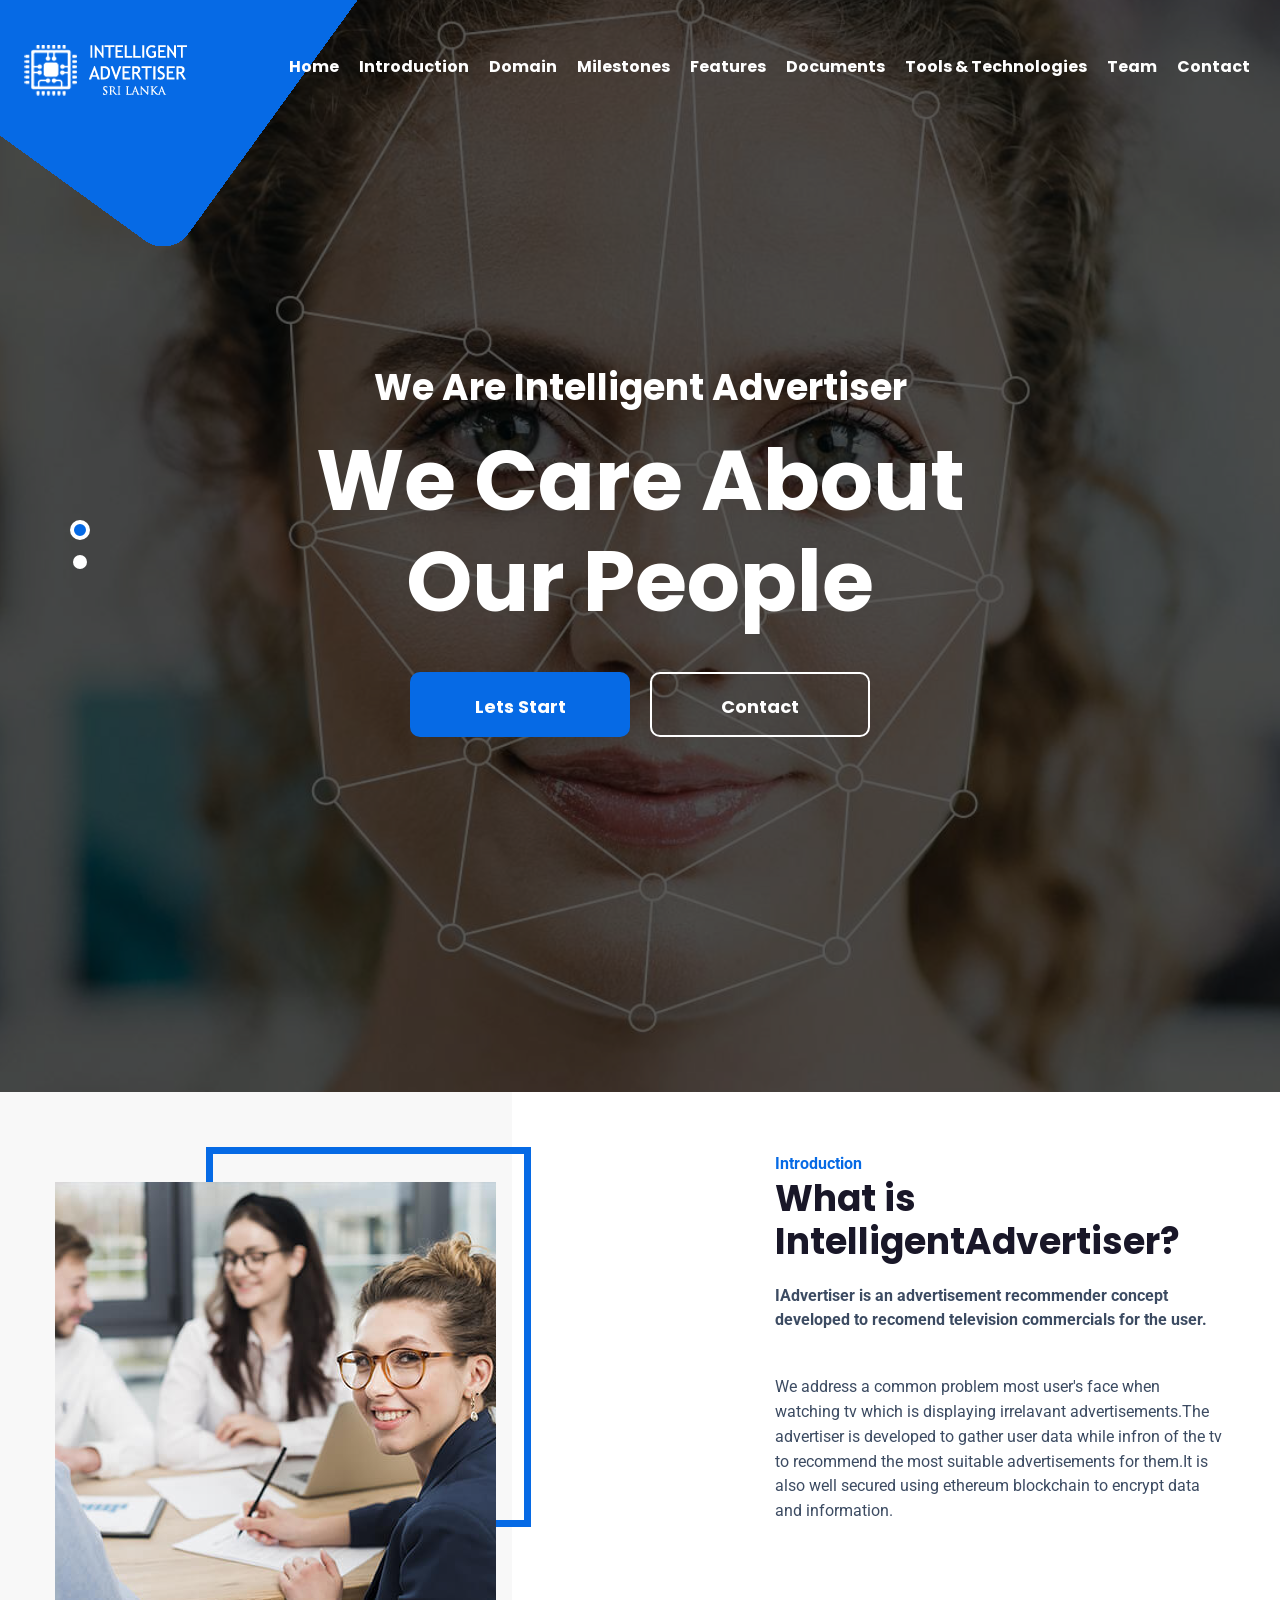
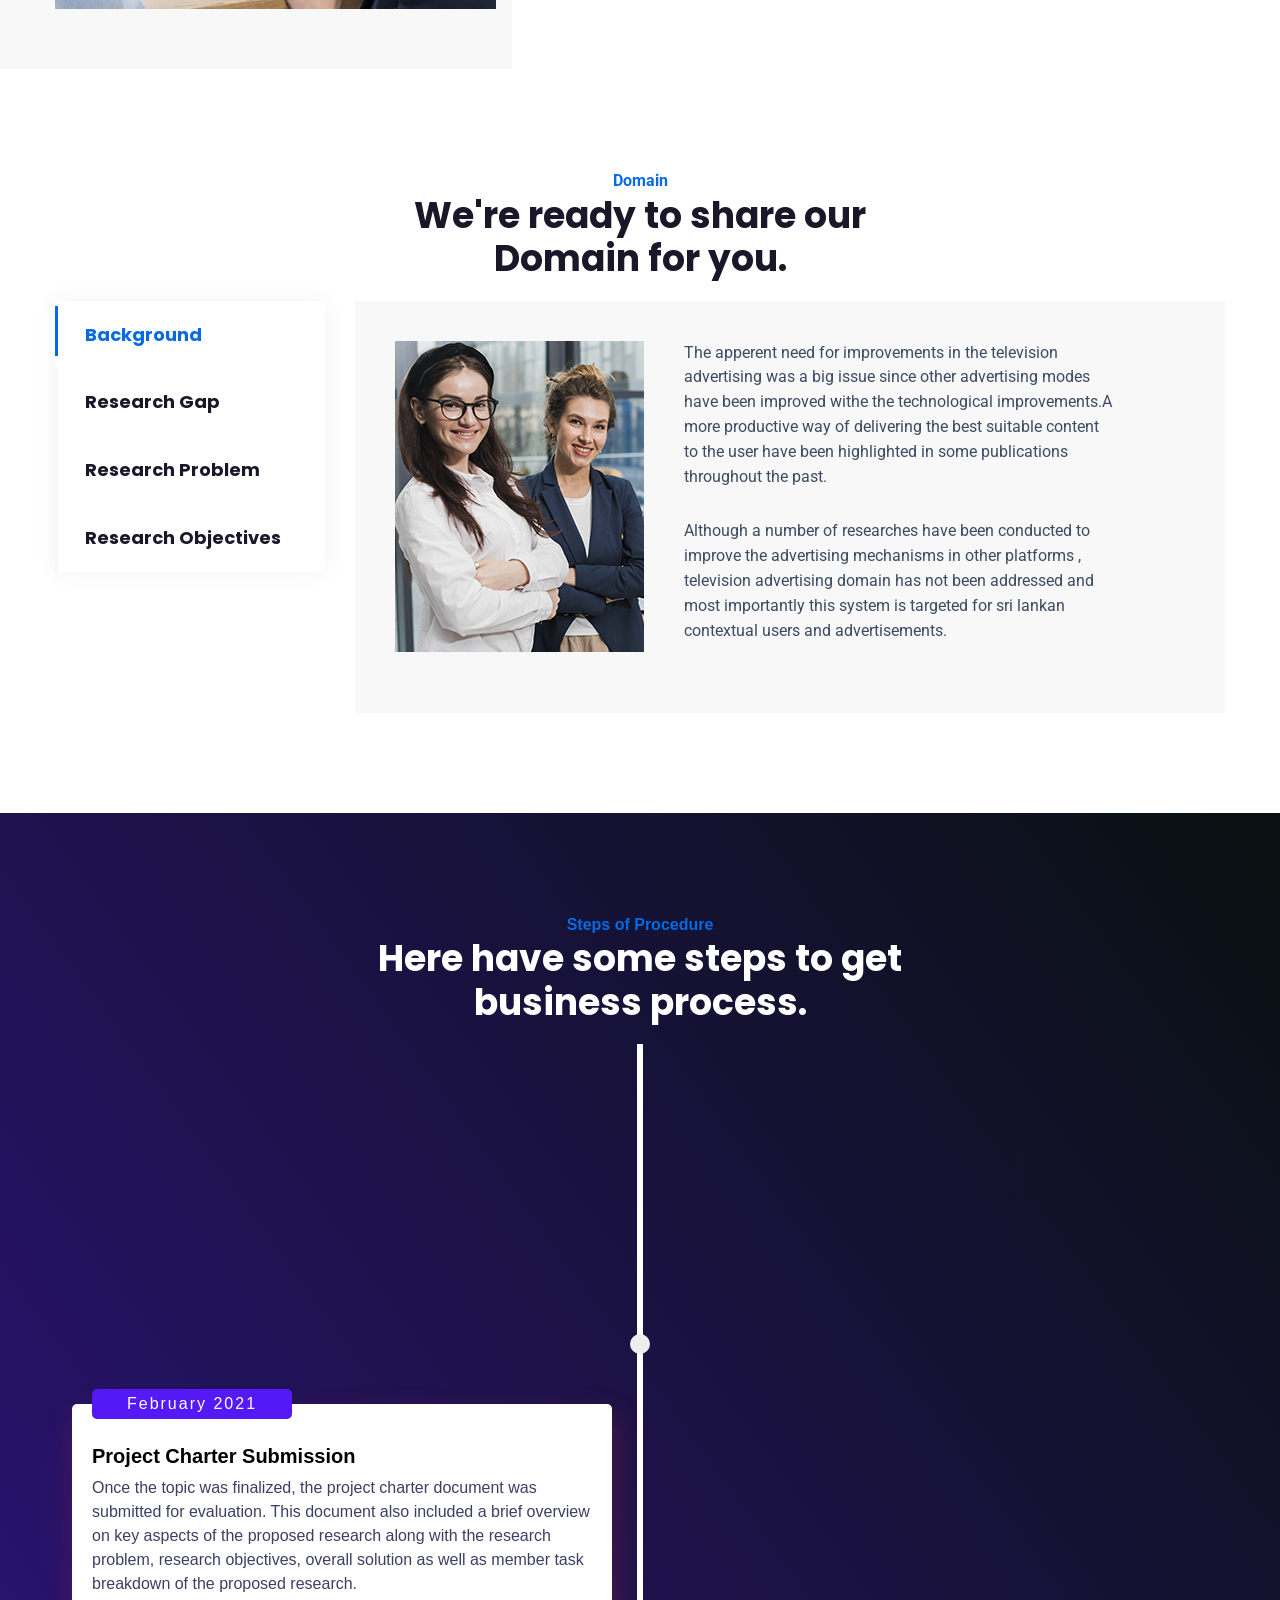
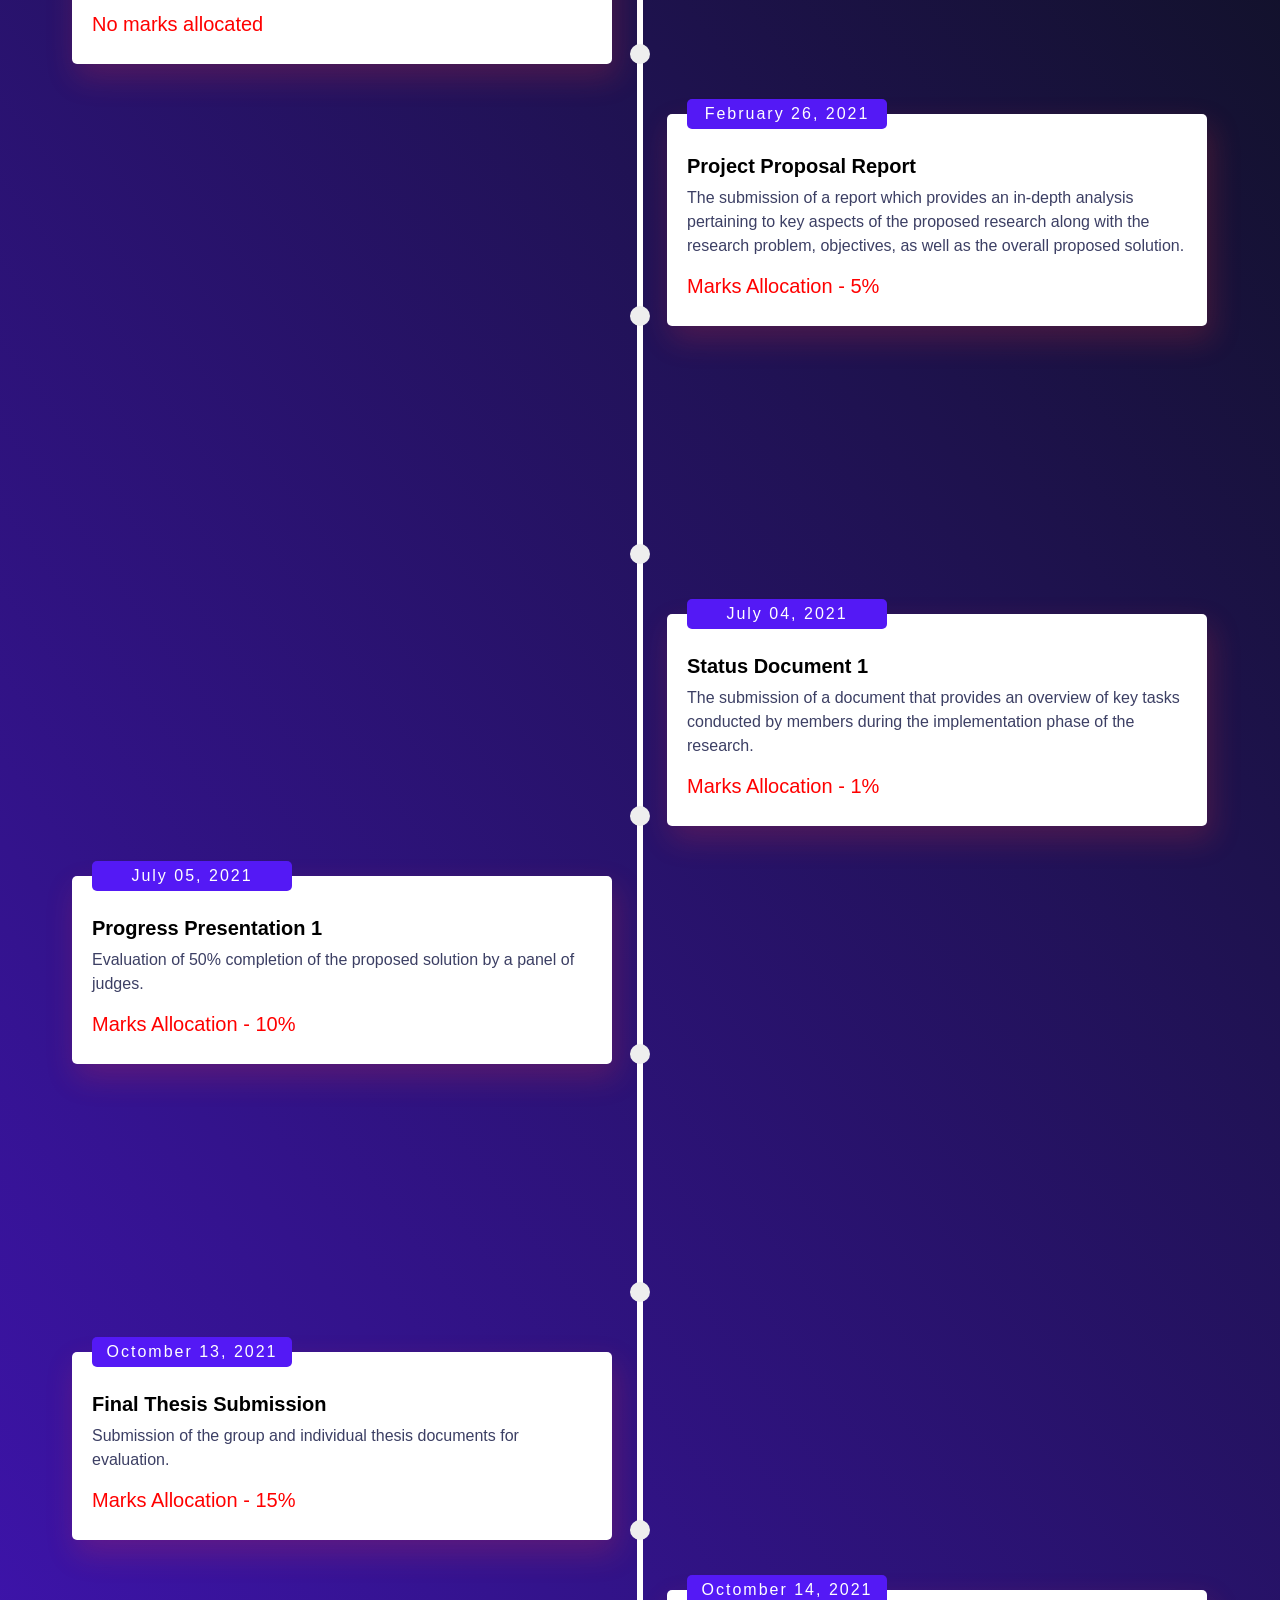
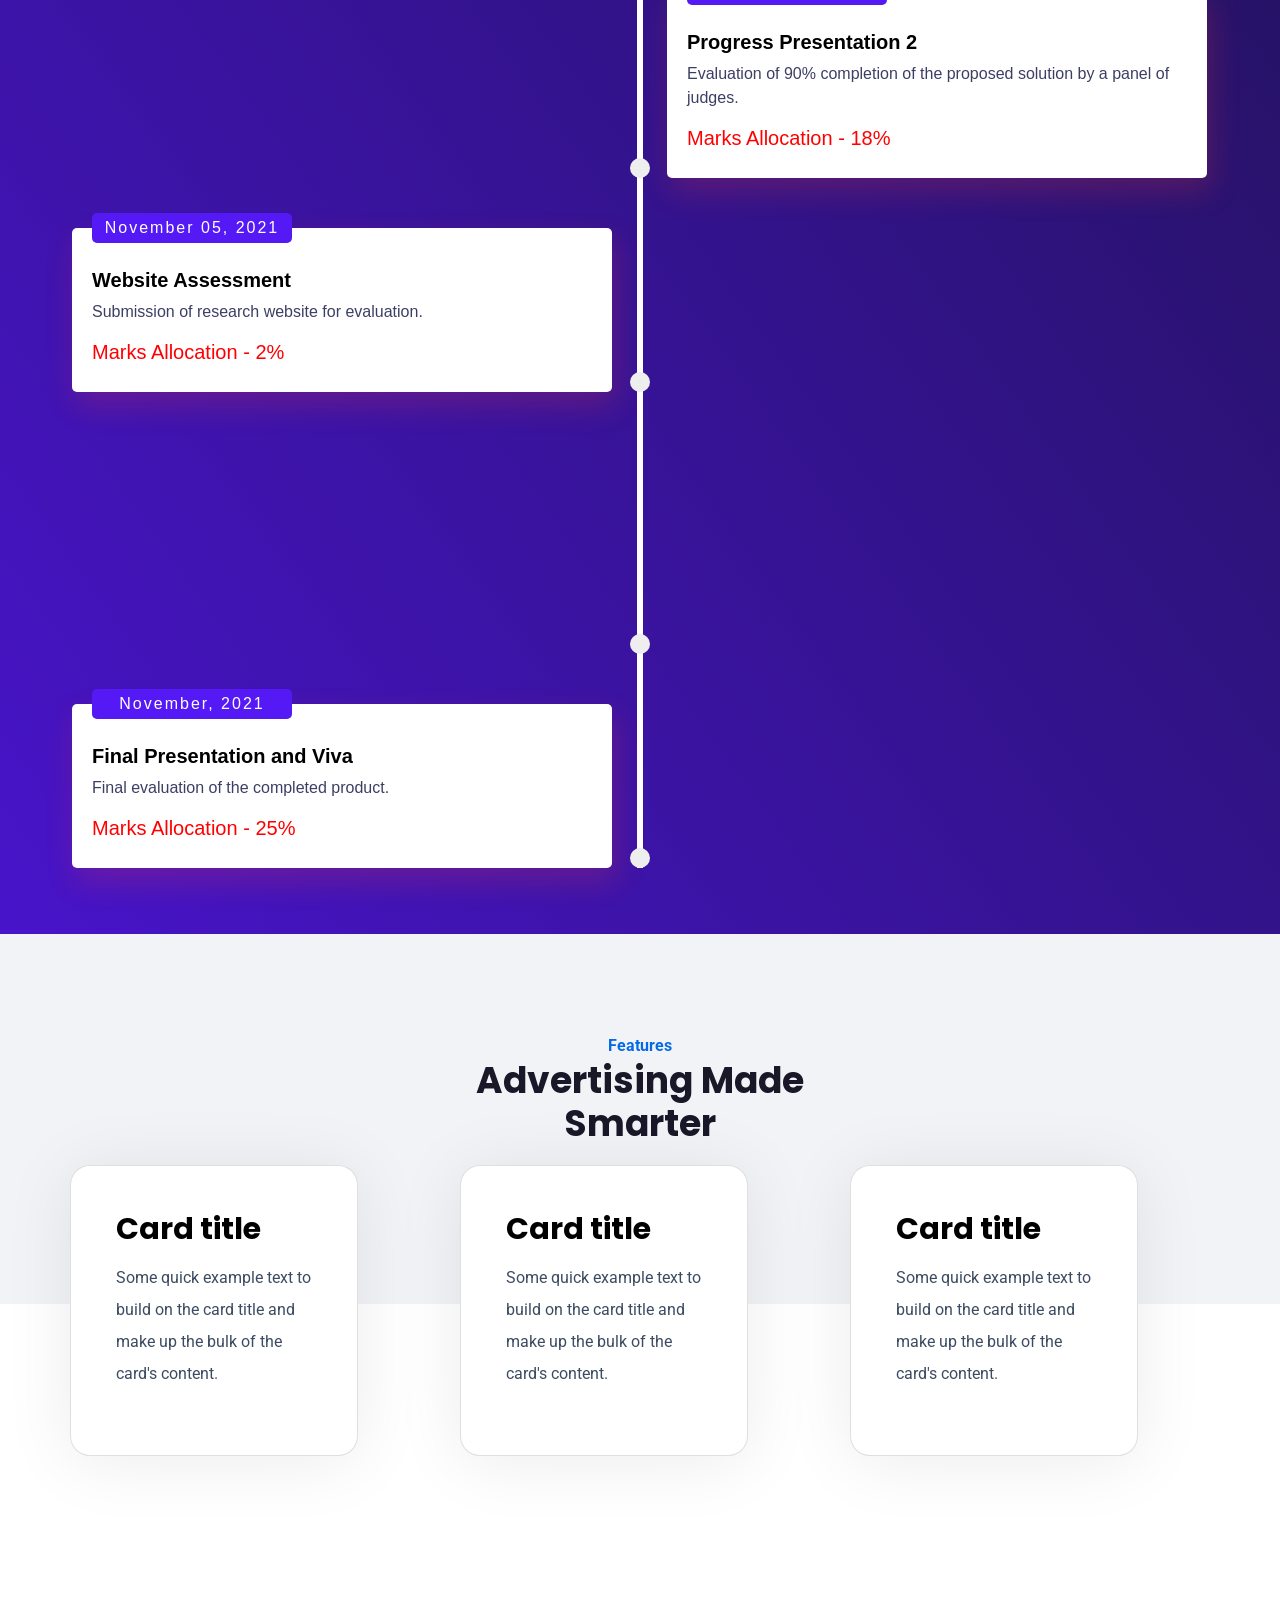
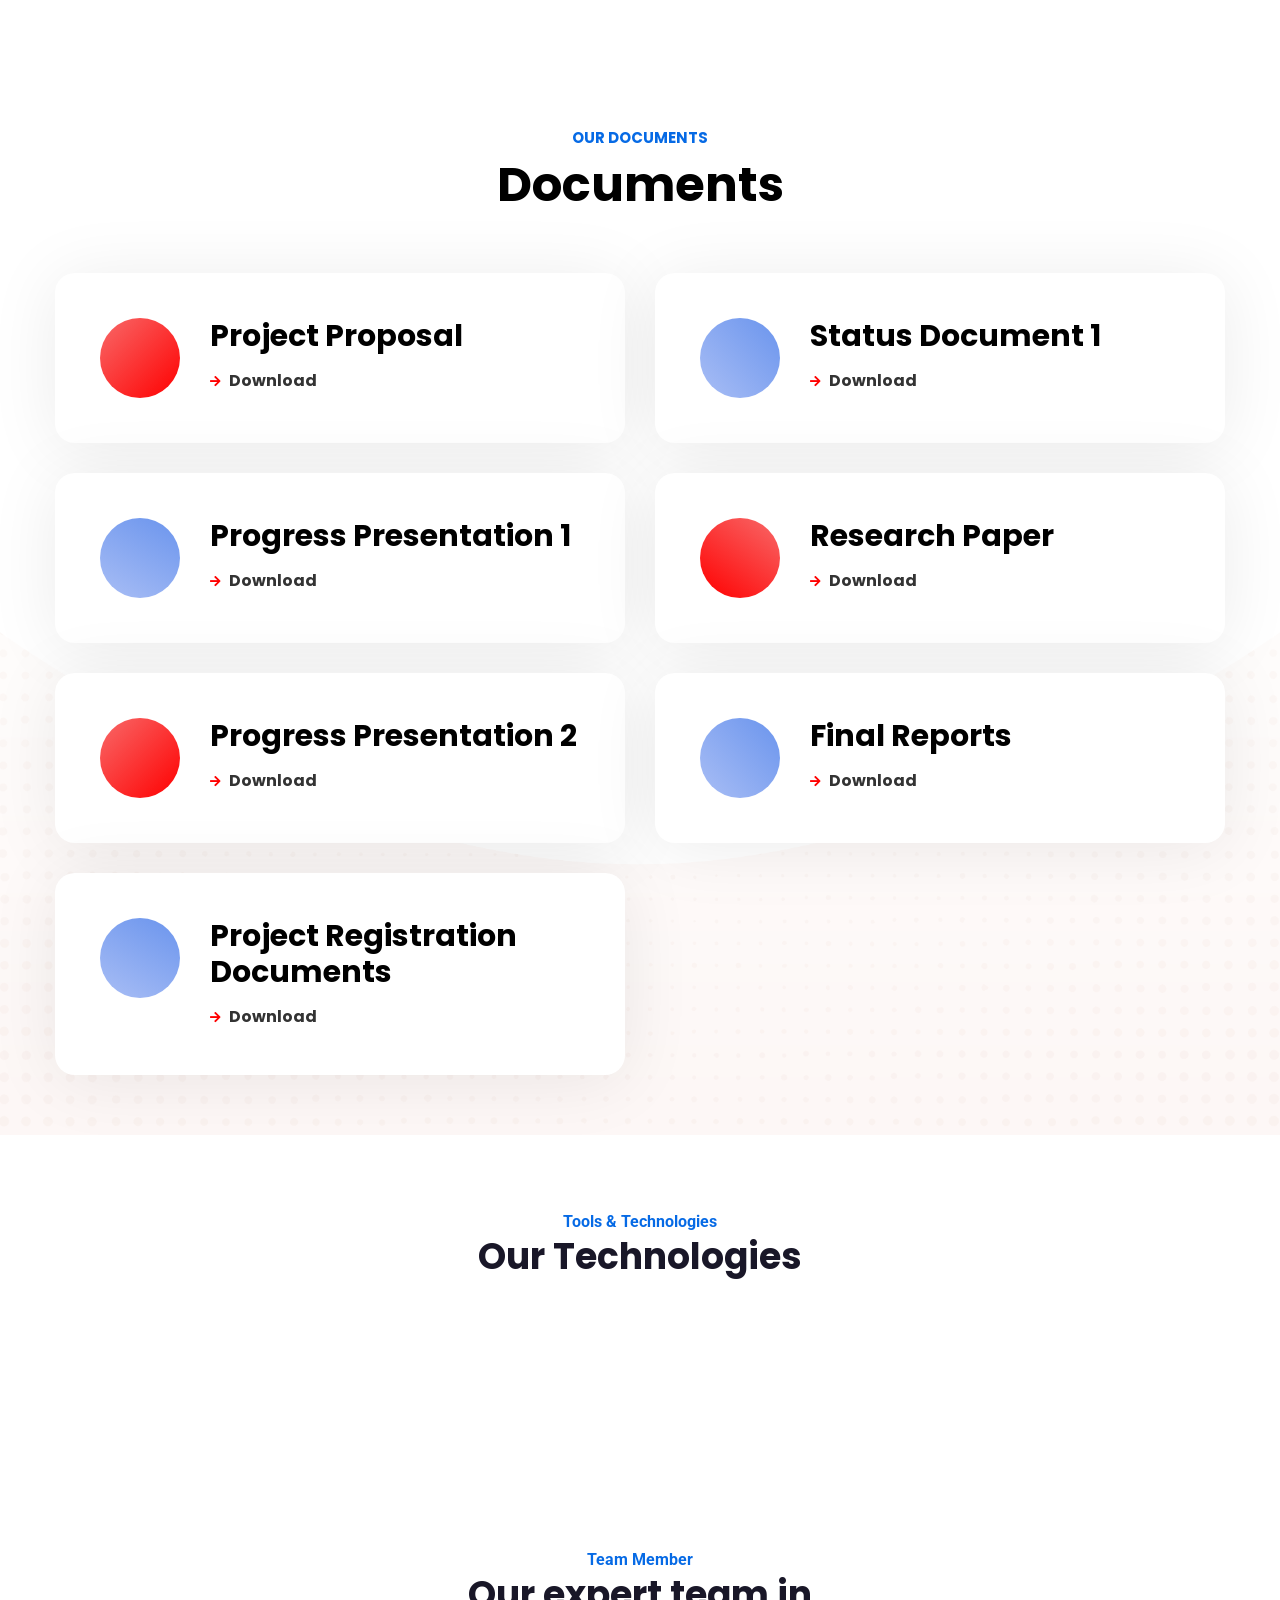
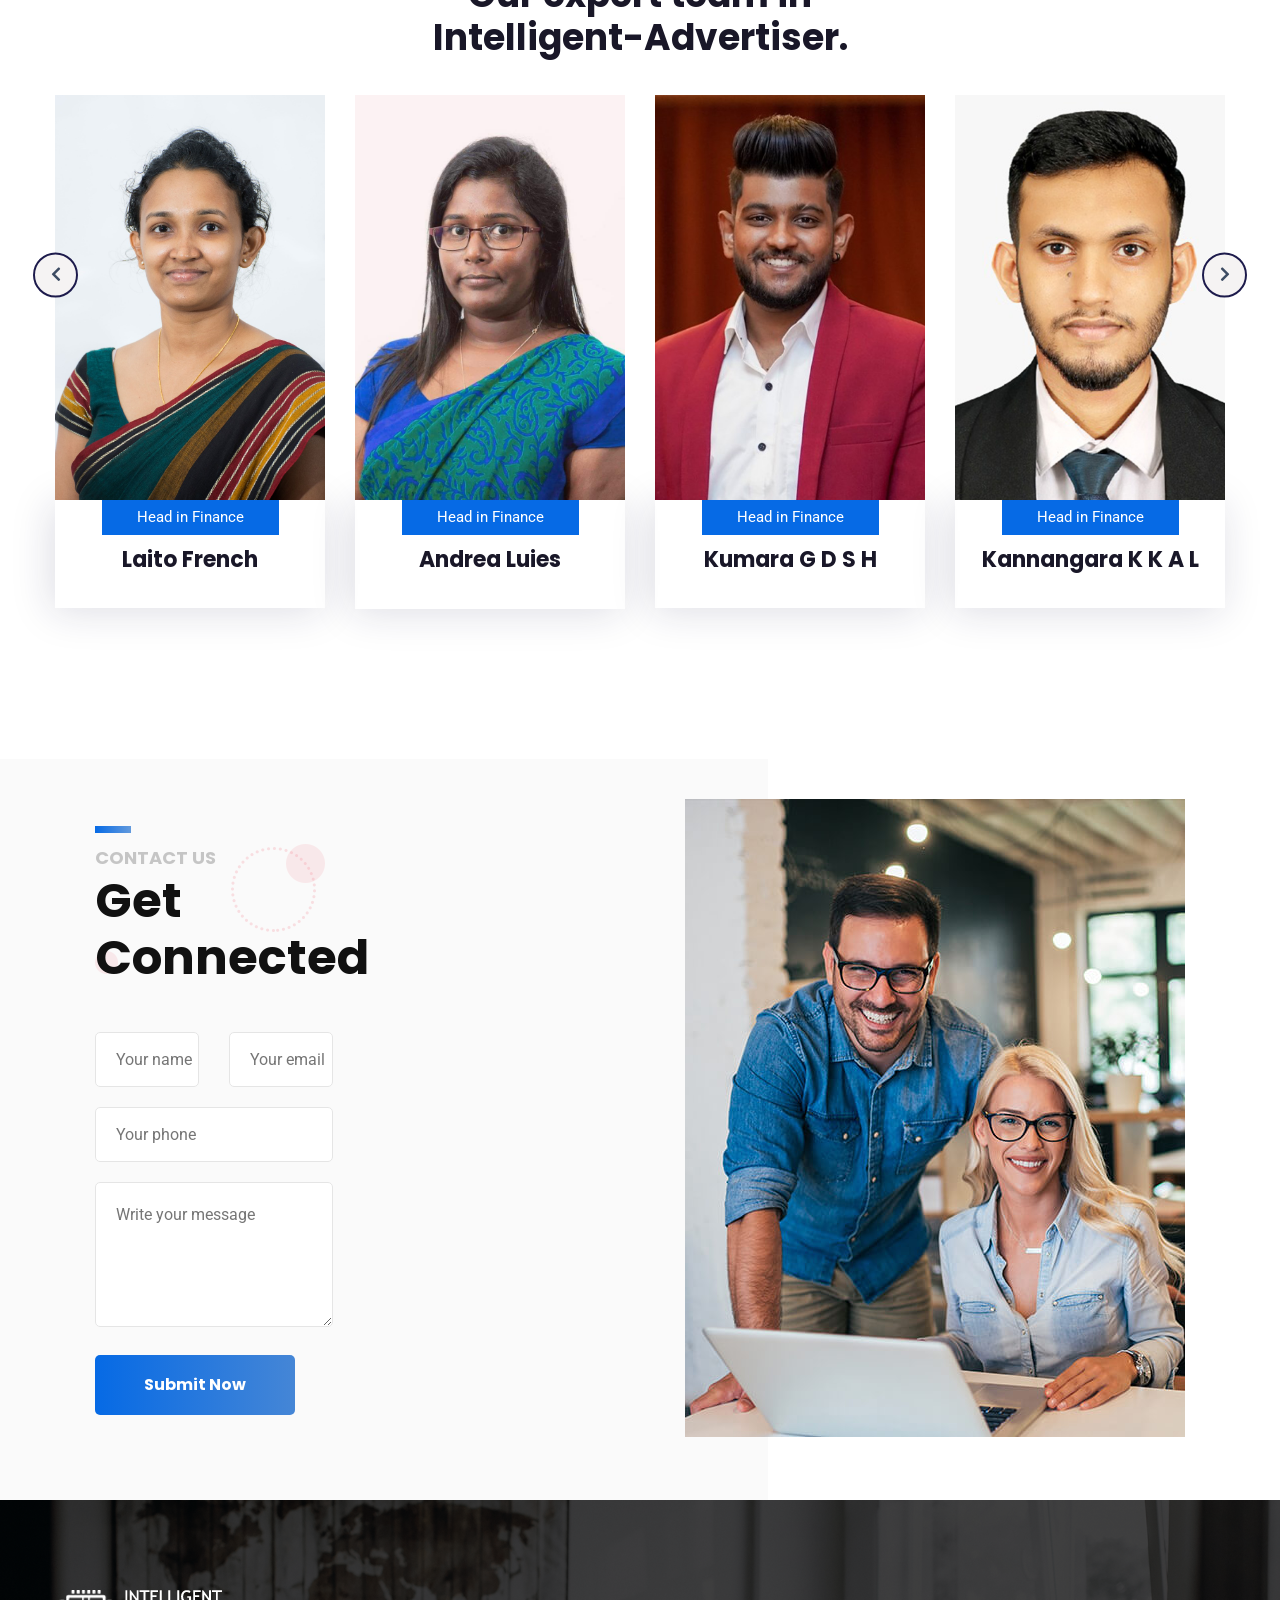
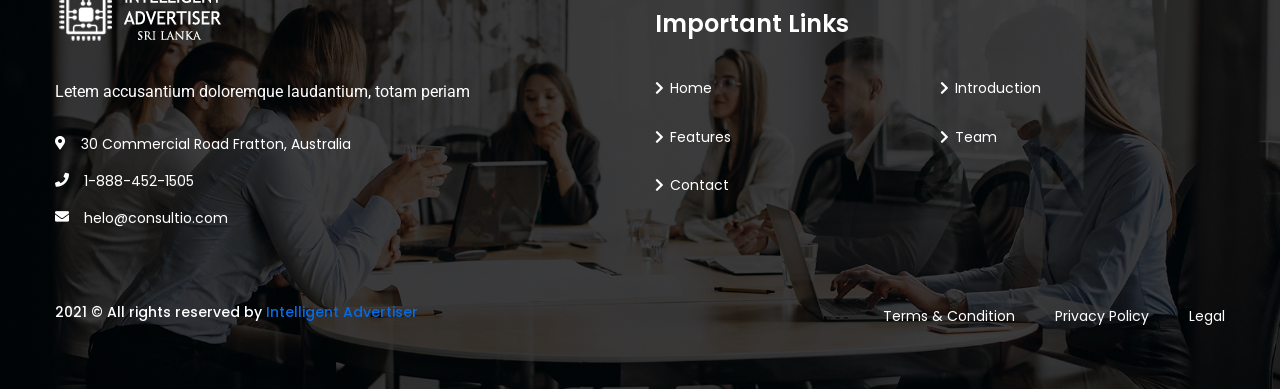
==== commit 5bb6f6fc: "Change log" ====
--- a/index.html
+++ b/index.html
@@ -1,11 +1,16 @@
 <!DOCTYPE html>
 <html lang="en">
-
-<head>
+  <head>
     <meta charset="UTF-8" />
     <title>Intelligent Advertiser | Sri-Lanka</title>
-    <meta name="description" content="Consbus - Corporate Business HTML Template" />
-    <meta name="keywords" content="accountant, advisor, agency, business, clean, company, consulting, corporate, creative, finance, financial, insurance, modern, portfolio, startup" />
+    <meta
+      name="description"
+      content="Consbus - Corporate Business HTML Template"
+    />
+    <meta
+      name="keywords"
+      content="accountant, advisor, agency, business, clean, company, consulting, corporate, creative, finance, financial, insurance, modern, portfolio, startup"
+    />
     <meta name="author" content="themexriver" />
     <!-- Mobile Specific Meta -->
     <meta name="viewport" content="width=device-width, initial-scale=1" />
@@ -18,80 +23,87 @@
     <link rel="stylesheet" href="assets/css/video.min.css" />
     <link rel="stylesheet" href="assets/css/style.css" />
     <link rel="stylesheet" href="assets/scss/style.css" />
-</head>
-
-<body class="nio-eight">
+  </head>
+
+  <body class="nio-eight">
     <div id="preloader"></div>
     <div class="up">
-        <a href="#" class="scrollup text-center"><i class="fas fa-chevron-up"></i
+      <a href="#" class="scrollup text-center"
+        ><i class="fas fa-chevron-up"></i
       ></a>
     </div>
 
-
     <!-- Start of header section
 	============================================= -->
     <header id="header-id" class="main-header header-style-five">
-
-        <span class="nio-con-header-shape position-absolute nio-h-shape1"><img src="assets/img/h-shape1.png" alt=""
-
+      <span class="nio-con-header-shape position-absolute nio-h-shape1"
+        ><img src="assets/img/home-2/img/shape/h-shape1.png" alt=""
       /></span>
 
-        <div class="nio-con-header-content">
-            <div class="brand-logo float-left">
-                <a href="index-2.1.html"><img src="assets/img/home-2/img/logo/logo1.png" alt="" /></a>
-            </div>
-
-            <div class="nio-con-main-menu-item float-right">
-                <nav class="nio-con-main-navigation one-page-scroll-2 float-right ul-li">
-                    <ul id="main-nav" class="navbar-nav text-capitalize clearfix">
-                        <li><a href="#Home">Home</a></li>
-                        <li><a href="#Introduction">Introduction</a></li>
-                        <li><a href="#Domain">Domain</a></li>
-                        <li><a href="#Milestones">Milestones</a></li>
-                        <li><a href="#Features">Features</a></li>
-                        <li><a href="#Documents">Documents</a></li>
-                        <li><a href="#Tools&Technologies">Tools & Technologies</a></li>
-                        <li><a href="#Team">Team</a></li>
-                        <li><a href="#Contact">Contact</a></li>
-                    </ul>
-                </nav>
-            </div>
-        </div>
-        <div class="nio-con-mobile_menu position-relative">
-            <div class="nio-con-mobile_menu_button nio-con-open_mobile_menu">
-                <i class="fas fa-bars"></i>
-            </div>
-            <div class="nio-con-mobile_menu_wrap">
-                <div class="mobile_menu_overlay nio-con-open_mobile_menu"></div>
-                <div class="nio-con-mobile_menu_content">
-                    <div class="nio-con-mobile_menu_close nio-con-open_mobile_menu">
-                        <i class="fas fa-times"></i>
-                    </div>
-                    <div class="m-brand-logo text-center">
-                        <a href="#"><img src="assets/img/home-2/img/logo/logo1.png" alt="" /></a>
-                    </div>
-                    <nav class="
+      <div class="nio-con-header-content">
+        <div class="brand-logo float-left">
+          <a href="index-2.1.html"
+            ><img src="assets/img/home-2/img/logo/logo1.png" alt=""
+          /></a>
+        </div>
+
+        <div class="nio-con-main-menu-item float-right">
+          <nav
+            class="nio-con-main-navigation one-page-scroll-2 float-right ul-li"
+          >
+            <ul id="main-nav" class="navbar-nav text-capitalize clearfix">
+              <li><a href="#Home">Home</a></li>
+              <li><a href="#Introduction">Introduction</a></li>
+              <li><a href="#Domain">Domain</a></li>
+              <li><a href="#Milestones">Milestones</a></li>
+              <li><a href="#Features">Features</a></li>
+              <li><a href="#Documents">Documents</a></li>
+              <li><a href="#Tools&Technologies">Tools & Technologies</a></li>
+              <li><a href="#Team">Team</a></li>
+              <li><a href="#Contact">Contact</a></li>
+            </ul>
+          </nav>
+        </div>
+      </div>
+      <div class="nio-con-mobile_menu position-relative">
+        <div class="nio-con-mobile_menu_button nio-con-open_mobile_menu">
+          <i class="fas fa-bars"></i>
+        </div>
+        <div class="nio-con-mobile_menu_wrap">
+          <div class="mobile_menu_overlay nio-con-open_mobile_menu"></div>
+          <div class="nio-con-mobile_menu_content">
+            <div class="nio-con-mobile_menu_close nio-con-open_mobile_menu">
+              <i class="fas fa-times"></i>
+            </div>
+            <div class="m-brand-logo text-center">
+              <a href="#"
+                ><img src="assets/img/home-2/img/logo/logo1.png" alt=""
+              /></a>
+            </div>
+            <nav
+              class="
                 nio-con-mobile-main-navigation
                 one-page-scroll-2
                 clearfix
                 ul-li
-              ">
-                        <ul id="m-main-nav" class="navbar-nav text-capitalize clearfix">
-                            <li><a href="#Home">Home</a></li>
-                            <li><a href="#Introduction">Introduction</a></li>
-                            <li><a href="#Domain">Domain</a></li>
-                            <li><a href="#Milestones">Milestones</a></li>
-                            <li><a href="#Features">Features</a></li>
-                            <li><a href="#Documents">Documents</a></li>
-                            <li><a href="#Tools&Technologies">Tools & Technologies</a></li>
-                            <li><a href="#Team">Team</a></li>
-                            <li><a href="#Contact">Contact</a></li>
-                        </ul>
-                    </nav>
-                </div>
-            </div>
-        </div>
-        <!-- /Mobile-Menu -->
+              "
+            >
+              <ul id="m-main-nav" class="navbar-nav text-capitalize clearfix">
+                <li><a href="#Home">Home</a></li>
+                <li><a href="#Introduction">Introduction</a></li>
+                <li><a href="#Domain">Domain</a></li>
+                <li><a href="#Milestones">Milestones</a></li>
+                <li><a href="#Features">Features</a></li>
+                <li><a href="#Documents">Documents</a></li>
+                <li><a href="#Tools&Technologies">Tools & Technologies</a></li>
+                <li><a href="#Team">Team</a></li>
+                <li><a href="#Contact">Contact</a></li>
+              </ul>
+            </nav>
+          </div>
+        </div>
+      </div>
+      <!-- /Mobile-Menu -->
     </header>
     <!-- End of header section
 	============================================= -->
@@ -99,41 +111,47 @@
     <!-- Start of Banner section
 	============================================= -->
     <section id="Home" class="nio-con-slider-section position-relative">
-        <div id="nio-con-slider-id" class="nio-con-main-slider">
-            <div class="nio-con-slider-item position-relative">
-                <div class="background_overlay"></div>
-                <div class="slider-main-img img-zooming" data-background="assets/img/home-2/img/slider/s1.jpg"></div>
-                <div class="slider-text-wrap">
-                    <div class="container">
-                        <div class="slider-text-area headline text-center pera-content">
-                            <span>We Are Intelligent Advertiser</span>
-                            <h1>We Care About Our People</h1>
-                            <div class="slider-btn">
-                                <a href="#Introduction">Lets Start</a>
-                                <a href="#Contact">Contact</a>
-                            </div>
-                        </div>
-                    </div>
-                </div>
-            </div>
-
-            <div class="nio-con-slider-item position-relative">
-                <div class="background_overlay"></div>
-                <div class="slider-main-img img-zooming" data-background="assets/img/home-2/img/slider/s1.jpg"></div>
-                <div class="slider-text-wrap">
-                    <div class="container">
-                        <div class="slider-text-area headline text-center pera-content">
-                            <span>We Are Intelligent Advertiser</span>
-                            <h1>We Care About Our People</h1>
-                            <div class="slider-btn">
-                                <a href="#Introduction">Lets Start</a>
-                                <a href="#Contact">Contact</a>
-                            </div>
-                        </div>
-                    </div>
-                </div>
-            </div>
-        </div>
+      <div id="nio-con-slider-id" class="nio-con-main-slider">
+        <div class="nio-con-slider-item position-relative">
+          <div class="background_overlay"></div>
+          <div
+            class="slider-main-img img-zooming"
+            data-background="assets/img/home-2/img/slider/s1.jpg"
+          ></div>
+          <div class="slider-text-wrap">
+            <div class="container">
+              <div class="slider-text-area headline text-center pera-content">
+                <span>We Are Intelligent Advertiser</span>
+                <h1>We Care About Our People</h1>
+                <div class="slider-btn">
+                  <a href="#Introduction">Lets Start</a>
+                  <a href="#Contact">Contact</a>
+                </div>
+              </div>
+            </div>
+          </div>
+        </div>
+
+        <div class="nio-con-slider-item position-relative">
+          <div class="background_overlay"></div>
+          <div
+            class="slider-main-img img-zooming"
+            data-background="assets/img/home-2/img/slider/s1.jpg"
+          ></div>
+          <div class="slider-text-wrap">
+            <div class="container">
+              <div class="slider-text-area headline text-center pera-content">
+                <span>We Are Intelligent Advertiser</span>
+                <h1>We Care About Our People</h1>
+                <div class="slider-btn">
+                  <a href="#Introduction">Lets Start</a>
+                  <a href="#Contact">Contact</a>
+                </div>
+              </div>
+            </div>
+          </div>
+        </div>
+      </div>
     </section>
     <!-- End of Banner section
 	============================================= -->
@@ -141,27 +159,37 @@
     <!-- Start of Introduction section
 	============================================= -->
     <section id="Introduction" class="nio-eig-about-section position-relative">
-        <div class="container">
-            <div class="nio-eig-about-content">
-                <div class="row">
-                    <div class="col-lg-7 wow fadeInLeft" data-wow-delay="0ms" data-wow-duration="1000ms">
-                        <div class="nio-eig-about-counter-img">
-                            <div class="nio-eig-about-img position-relative">
-                                <div class="nio-eig-about-img-wrap position-relative">
-                                    <img src="assets/img/about/ab1.jpg" alt="" />
-                                    <span class="color-shape position-absolute"><img src="assets/img/art-shape1.png" alt=""
+      <div class="container">
+        <div class="nio-eig-about-content">
+          <div class="row">
+            <div
+              class="col-lg-7 wow fadeInLeft"
+              data-wow-delay="0ms"
+              data-wow-duration="1000ms"
+            >
+              <div class="nio-eig-about-counter-img">
+                <div class="nio-eig-about-img position-relative">
+                  <div class="nio-eig-about-img-wrap position-relative">
+                    <img src="assets/img/about/ab1.jpg" alt="" />
+                    <span class="color-shape position-absolute"
+                      ><img src="assets/img/art-shape1.png" alt=""
                     /></span>
-                                </div>
-                            </div>
-                        </div>
-                    </div>
-                    <div class="col-lg-5 wow fadeInRight" data-wow-delay="0ms" data-wow-duration="1000ms">
-                        <div class="nie-eig-about-text">
-                            <div class="nio-eig-section-title headline pera-content">
-                                <span>Introduction</span>
-                                <h2>What is IntelligentAdvertiser?</h2>
-                                <p>
-                                    <b>IAdvertiser is an advertisement recommender concept
+                  </div>
+                </div>
+              </div>
+            </div>
+            <div
+              class="col-lg-5 wow fadeInRight"
+              data-wow-delay="0ms"
+              data-wow-duration="1000ms"
+            >
+              <div class="nie-eig-about-text">
+                <div class="nio-eig-section-title headline pera-content">
+                  <span>Introduction</span>
+                  <h2>What is IntelligentAdvertiser?</h2>
+                  <p>
+                    <b
+                      >IAdvertiser is an advertisement recommender concept
                       developed to recomend television commercials for the
                       user.</b
                     >
@@ -609,9 +637,9 @@
       <div class="container">
         <div class="nio-eig-section-title headline text-center pera-content">
           <span>Features</span>
-          <h2>What do we provide?</h2>
-        </div>
-        <div id="nio-eig-portfolio-slide" class="nio-eig-portfolio-slider">
+          <h2>Advertising Made Smarter</h2>
+        </div>
+        <!-- <div id="nio-eig-portfolio-slide" class="nio-eig-portfolio-slider">
           <div class="nio-eig-portfolio-img-text">
             <div class="nio-eig-portfolio-img-text position-relative">
               <img src="assets/img/portfolio/pr1.jpg" alt="" />
@@ -654,6 +682,66 @@
               <div class="nio-eig-portfolio-text text-center headline">
                 <h3><a href="portfolio-single.html">Tax Consulting</a></h3>
                 <span>Business</span>
+              </div>
+            </div>
+          </div>
+        </div> -->
+        <div class="container">
+          <div class="row">
+            <div class="col-sm wow fadeInUp">
+              <div
+                class="
+                  card
+                  nio-dia-service-innerbox nio-dia-service-innerbox-card
+                  position-relative
+                "
+                style="width: 18rem"
+              >
+                <div class="nio-dia-service-text headline pera-content">
+                  <h3 class="card-title">Card title</h3>
+                  <p class="card-text">
+                    Some quick example text to build on the card title and make
+                    up the bulk of the card's content.
+                  </p>
+                </div>
+              </div>
+            </div>
+
+            <div class="col-sm wow fadeInUp">
+              <div
+                class="
+                  card
+                  nio-dia-service-innerbox nio-dia-service-innerbox-card1
+                  position-relative
+                "
+                style="width: 18rem"
+              >
+                <div class="nio-dia-service-text headline pera-content">
+                  <h3 class="card-title">Card title</h3>
+                  <p class="card-text">
+                    Some quick example text to build on the card title and make
+                    up the bulk of the card's content.
+                  </p>
+                </div>
+              </div>
+            </div>
+
+            <div class="col-sm wow fadeInUp">
+              <div
+                class="
+                  card
+                  nio-dia-service-innerbox nio-dia-service-innerbox-card2
+                  position-relative
+                "
+                style="width: 18rem"
+              >
+                <div class="nio-dia-service-text headline pera-content">
+                  <h3 class="card-title">Card title</h3>
+                  <p class="card-text">
+                    Some quick example text to build on the card title and make
+                    up the bulk of the card's content.
+                  </p>
+                </div>
               </div>
             </div>
           </div>
@@ -835,13 +923,11 @@
                       >
                     </h3>
                     <div class="nio-dia-service-more">
-                      <div class="row">
-                        <a
-                          href="assets/doc/project_registration_documents.zip"
-                          download
-                          ><i class="fas fa-arrow-right"></i> Download</a
-                        >
-                      </div>
+                      <a
+                        href="assets/doc/project_registration_documents.zip"
+                        download
+                        ><i class="fas fa-arrow-right"></i> Download</a
+                      >
                     </div>
                   </div>
                 </div>
@@ -866,28 +952,16 @@
         <div class="nio-mark-sponsor-content">
           <div id="nio-mark-slider-2" class="nio-mark-slider-wrap">
             <div class="nio-mark-sponsor-img">
-              <img src="assets/img/sp-1.png" alt="" />
+              <img src="assets/img/home-4/img/sp-1.png" alt="" />
             </div>
             <div class="nio-mark-sponsor-img">
-              <img src="assets/img/sp-2.png" alt="" />
+              <img src="assets/img/home-4/img/sp-2.png" alt="" />
             </div>
             <div class="nio-mark-sponsor-img">
-              <img src="assets/img/sp-3.png" alt="" />
+              <img src="assets/img/home-4/img/sp-3.png" alt="" />
             </div>
             <div class="nio-mark-sponsor-img">
-              <img src="assets/img/sp-4.png" alt="" />
-            </div>
-            <div class="nio-mark-sponsor-img">
-              <img src="assets/img/sp-5.png" alt="" />
-            </div>
-            <div class="nio-mark-sponsor-img">
-              <img src="assets/img/sp-6.png" alt="" />
-            </div>
-            <div class="nio-mark-sponsor-img">
-              <img src="assets/img/sp-7.png" alt="" />
-            </div>
-            <div class="nio-mark-sponsor-img">
-              <img src="assets/img/sp-8.png" alt="" />
+              <img src="assets/img/home-4/img/sp-4.png" alt="" />
             </div>
           </div>
         </div>
@@ -914,15 +988,14 @@
               <img src="assets/img/team/1.jpg" alt="" />
             </div>
             <div class="nio-eig-team-text text-center headline">
-              <span class="nio-eig-designation">Supervisor</span>
-              <h3><a href="team-single.html">Ms.Dinuka Wijendra</a></h3>
-            
+              <span class="nio-eig-designation">Head in Finance</span>
+              <h3><a href="team-single.html">Laito French</a></h3>
             </div>
             <div class="nio-eig-team-hover text-center headline pera-content">
-              <span class="nio-eig-designation">Supervisor</span>
-              <h3><a href="team-single.html">Ms.Dinuka Wijendra</a></h3>
+              <span class="nio-eig-designation">Head in Finance</span>
+              <h3><a href="team-single.html">Laito French</a></h3>
               <p>
-                Ms.Dinuka Wijendra is Superviser of our team .
+                As a app web crawler to expertiy, I help to do organiiozat top.
               </p>
             </div>
           </div>
@@ -935,40 +1008,17 @@
               <img src="assets/img/team/2.jpg" alt="" />
             </div>
             <div class="nio-eig-team-text text-center headline">
-              <span class="nio-eig-designation">Co-Supervisor</span>
-              <h3><a href="team-single.html">Ms.Jeny Kishara</a></h3>
-          
+              <span class="nio-eig-designation">Head in Finance</span>
+              <h3><a href="team-single.html">Andrea Luies</a></h3>
             </div>
             <div class="nio-eig-team-hover text-center headline pera-content">
-              <span class="nio-eig-designation">Co-Supervisor</span>
-              <h3><a href="team-single.html">Ms.Jeny Kishara</a></h3>
+              <span class="nio-eig-designation">Head in Finance</span>
+              <h3><a href="team-single.html">Andrea Luies</a></h3>
               <p>
-                Ms.Jeny Kishara is Co-Superviser of our team .
+                As a app web crawler to expertiy, I help to do organiiozat top.
               </p>
             </div>
           </div>
-          <div
-          class="nio-eig-team-img-text position-relative wow fadeInUp"
-          data-wow-delay="900ms"
-          data-wow-duration="1000ms"
-        >
-          <div class="nio-eig-team-img">
-            <img src="assets/img/team/4.jpg" alt="" />
-          </div>
-          <div class="nio-eig-team-text text-center headline">
-            <span class="nio-eig-designation">Team Leader</span>
-            <h3><a href="team-single.html">Kannangara K K A L</a></h3>
-        
-          </div>
-          <div class="nio-eig-team-hover text-center headline pera-content">
-            <span class="nio-eig-designation">Team Leader</span>
-            <h3><a href="team-single.html">Kannangara K K A L</a></h3>
-            <p>
-              Kannangara K K A L is Team leader of our team.His component is Age and Gender prediction.
-            </p>
-       
-          </div>
-        </div>
           <div
             class="nio-eig-team-img-text position-relative wow fadeInUp"
             data-wow-delay="600ms"
@@ -978,31 +1028,50 @@
               <img src="assets/img/team/3.jpg" alt="" />
             </div>
             <div class="nio-eig-team-text text-center headline">
-              <span class="nio-eig-designation">Member</span>
+              <span class="nio-eig-designation">Head in Finance</span>
               <h3><a href="team-single.html">Kumara G D S H</a></h3>
             </div>
             <div class="nio-eig-team-hover text-center headline pera-content">
-              <span class="nio-eig-designation">Member</span>
+              <span class="nio-eig-designation">Head in Finance</span>
               <h3><a href="team-single.html">Kumara G D S H</a></h3>
               <p>
-                Kumara G D S H is Member of our team.His component is Extract Emotions and Facial exprsession.
+                As a app web crawler to expertiy, I help to do organiiozat top.
               </p>
             </div>
           </div>
-   
+          <div
+            class="nio-eig-team-img-text position-relative wow fadeInUp"
+            data-wow-delay="900ms"
+            data-wow-duration="1000ms"
+          >
+            <div class="nio-eig-team-img">
+              <img src="assets/img/team/4.jpg" alt="" />
+            </div>
+            <div class="nio-eig-team-text text-center headline">
+              <span class="nio-eig-designation">Head in Finance</span>
+              <h3><a href="team-single.html">Kannangara K K A L</a></h3>
+            </div>
+            <div class="nio-eig-team-hover text-center headline pera-content">
+              <span class="nio-eig-designation">Head in Finance</span>
+              <h3><a href="team-single.html">Kannangara K K A L</a></h3>
+              <p>
+                As a app web crawler to expertiy, I help to do organiiozat top.
+              </p>
+            </div>
+          </div>
           <div class="nio-eig-team-img-text position-relative">
             <div class="nio-eig-team-img">
               <img src="assets/img/team/5.jpg" alt="" />
             </div>
             <div class="nio-eig-team-text text-center headline">
-              <span class="nio-eig-designation">Member</span>
+              <span class="nio-eig-designation">Head in Finance</span>
               <h3><a href="team-single.html">Samaranath T I</a></h3>
             </div>
             <div class="nio-eig-team-hover text-center headline pera-content">
-              <span class="nio-eig-designation">Member</span>
+              <span class="nio-eig-designation">Head in Finance</span>
               <h3><a href="team-single.html">Samaranath T I</a></h3>
               <p>
-                Samaranath T I is Member of our team.His component is make Advertisement Recommendation system.
+                As a app web crawler to expertiy, I help to do organiiozat top.
               </p>
             </div>
           </div>
@@ -1011,14 +1080,14 @@
               <img src="assets/img/team/tm2.jpg" alt="" />
             </div>
             <div class="nio-eig-team-text text-center headline">
-              <span class="nio-eig-designation">Member</span>
+              <span class="nio-eig-designation">Head in Finance</span>
               <h3><a href="team-single.html">Thathsarani W C</a></h3>
             </div>
             <div class="nio-eig-team-hover text-center headline pera-content">
-              <span class="nio-eig-designation">Member</span>
+              <span class="nio-eig-designation">Head in Finance</span>
               <h3><a href="team-single.html">Thathsarani W C</a></h3>
               <p>
-                Thathsarani W C Member of our team.Her component is doing security by using blockchain.
+                As a app web crawler to expertiy, I help to do organiiozat top.
               </p>
             </div>
           </div>
@@ -1235,4 +1304,4 @@
     <script src="assets/js/script.js"></script>
     <script src="assets/scss/script.js"></script>
   </body>
-</html>+</html>
--- a/assets/css/style.css
+++ b/assets/css/style.css
@@ -7,62 +7,62 @@
 ===========*/
 
 @keyframes fadeInDown {
-    from {
-        opacity: 0;
-        transform: translate3d(0, -100%, 0);
-    }
-    to {
-        opacity: 1;
-        transform: translate3d(0, 0, 0);
-    }
+  from {
+    opacity: 0;
+    transform: translate3d(0, -100%, 0);
+  }
+  to {
+    opacity: 1;
+    transform: translate3d(0, 0, 0);
+  }
 }
 
 .nio-ins {
-    margin: 0;
-    padding: 0;
-    overflow-x: hidden;
-    font-size: 16px;
-    line-height: 1.55;
-    color: #383838;
-    font-family: "Roboto";
-    -moz-osx-font-smoothing: antialiased;
-    -webkit-font-smoothing: antialiased;
+  margin: 0;
+  padding: 0;
+  overflow-x: hidden;
+  font-size: 16px;
+  line-height: 1.55;
+  color: #383838;
+  font-family: "Roboto";
+  -moz-osx-font-smoothing: antialiased;
+  -webkit-font-smoothing: antialiased;
 }
 
 .nio-con-service-img-text .nio-con-service-text a,
 .nio-con-about-text .nio-con-about-more a {
-    color: #0e0e0e;
-    font-weight: 700;
-    position: relative;
-    font-family: "Poppins";
+  color: #0e0e0e;
+  font-weight: 700;
+  position: relative;
+  font-family: "Poppins";
 }
 
 .nio-con-service-img-text .nio-con-service-text a:after,
 .nio-con-about-text .nio-con-about-more a:after {
-    left: 0;
-    bottom: -2px;
-    content: "";
-    height: 3px;
-    width: 0%;
-    position: absolute;
-    background-color: #0cb95e;
-    transition: 0.3s all ease-in-out;
+  left: 0;
+  bottom: -2px;
+  content: "";
+  height: 3px;
+  width: 0%;
+  position: absolute;
+  background-color: #0cb95e;
+  transition: 0.3s all ease-in-out;
 }
 
 .nio-con-service-img-text .nio-con-service-text a:hover:after,
 .nio-con-about-text .nio-con-about-more a:hover:after {
-    width: 100%;
+  width: 100%;
 }
 
 @keyframes fadeInDown {
-    from {
-        opacity: 0;
-        transform: translate3d(0, -100%, 0);
-    }
-    to {
-        opacity: 1;
-        transform: translate3d(0, 0, 0);
-    }
+  from {
+    opacity: 0;
+    transform: translate3d(0, -100%, 0);
+  }
+  to {
+    opacity: 1;
+    transform: translate3d(0, 0, 0);
+  }
 }
 
 .nio-con .headline h1,
@@ -71,8 +71,8 @@
 .nio-con .headline h4,
 .nio-con .headline h5,
 .nio-con .headline h6 {
-    margin: 0;
-    font-family: "Poppins";
+  margin: 0;
+  font-family: "Poppins";
 }
 
 .nio-mark .headline h1,
@@ -81,8 +81,8 @@
 .nio-mark .headline h4,
 .nio-mark .headline h5,
 .nio-mark .headline h6 {
-    margin: 0;
-    font-family: "Poppins";
+  margin: 0;
+  font-family: "Poppins";
 }
 
 .nio-ins .headline h1,
@@ -91,130 +91,130 @@
 .nio-ins .headline h4,
 .nio-ins .headline h5,
 .nio-ins .headline h6 {
-    margin: 0;
-    font-family: "Poppins";
+  margin: 0;
+  font-family: "Poppins";
 }
 
 #nio-mark-project-slide .owl-nav .owl-next,
 #nio-mark-project-slide .owl-nav .owl-prev,
 .nio-mark-slider-wrapper .owl-nav .owl-next,
 .nio-mark-slider-wrapper .owl-nav .owl-prev {
-    width: 60px;
-    color: #fff;
-    height: 60px;
-    margin: 0px 5px;
-    line-height: 60px;
-    overflow: hidden;
-    text-align: center;
-    border-radius: 5px;
-    position: relative;
-    display: inline-block;
-    border: 2px solid #fff;
+  width: 60px;
+  color: #fff;
+  height: 60px;
+  margin: 0px 5px;
+  line-height: 60px;
+  overflow: hidden;
+  text-align: center;
+  border-radius: 5px;
+  position: relative;
+  display: inline-block;
+  border: 2px solid #fff;
 }
 
 #nio-mark-project-slide .owl-nav .owl-next:before,
 #nio-mark-project-slide .owl-nav .owl-prev:before,
 .nio-mark-slider-wrapper .owl-nav .owl-next:before,
 .nio-mark-slider-wrapper .owl-nav .owl-prev:before {
-    top: 0;
-    left: 0;
-    width: 100%;
-    height: 0%;
-    z-index: -1;
-    content: "";
-    position: absolute;
-    transition: 500ms ease;
-    background-image: linear-gradient(90deg, #ff66bd 0%, #fda1ae 100%);
+  top: 0;
+  left: 0;
+  width: 100%;
+  height: 0%;
+  z-index: -1;
+  content: "";
+  position: absolute;
+  transition: 500ms ease;
+  background-image: linear-gradient(90deg, #ff66bd 0%, #fda1ae 100%);
 }
 
 #nio-mark-project-slide .owl-nav .owl-next:hover:before,
 #nio-mark-project-slide .owl-nav .owl-prev:hover:before,
 .nio-mark-slider-wrapper .owl-nav .owl-next:hover:before,
 .nio-mark-slider-wrapper .owl-nav .owl-prev:hover:before {
-    height: 100%;
+  height: 100%;
 }
 
 @keyframes fadeInDown {
-    from {
-        opacity: 0;
-        transform: translate3d(0, -100%, 0);
-    }
-    to {
-        opacity: 1;
-        transform: translate3d(0, 0, 0);
-    }
+  from {
+    opacity: 0;
+    transform: translate3d(0, -100%, 0);
+  }
+  to {
+    opacity: 1;
+    transform: translate3d(0, 0, 0);
+  }
 }
 
 .nio-mark {
-    margin: 0;
-    padding: 0;
-    overflow-x: hidden;
-    font-size: 16px;
-    line-height: 1.55;
-    color: #666666;
-    font-family: "Roboto";
-    -moz-osx-font-smoothing: antialiased;
-    -webkit-font-smoothing: antialiased;
+  margin: 0;
+  padding: 0;
+  overflow-x: hidden;
+  font-size: 16px;
+  line-height: 1.55;
+  color: #666666;
+  font-family: "Roboto";
+  -moz-osx-font-smoothing: antialiased;
+  -webkit-font-smoothing: antialiased;
 }
 
 .background_overlay {
-    top: 0;
-    left: 0;
-    width: 100%;
-    height: 100%;
-    position: absolute;
+  top: 0;
+  left: 0;
+  width: 100%;
+  height: 100%;
+  position: absolute;
 }
 
 .scrollup {
-    width: 45px;
-    right: 15px;
-    z-index: 5;
-    height: 45px;
-    bottom: 20px;
-    display: none;
-    position: fixed;
-    line-height: 45px;
-    background-color: #066ae5;
+  width: 45px;
+  right: 15px;
+  z-index: 5;
+  height: 45px;
+  bottom: 20px;
+  display: none;
+  position: fixed;
+  line-height: 45px;
+  background-color: #066ae5;
 }
 
 .scrollup i {
-    color: #fff;
+  color: #fff;
 }
 
 .nio-con-section-title span {
-    font-size: 18px;
-    font-weight: 700;
-    padding-left: 75px;
-    position: relative;
-    font-family: "Poppins";
+  font-size: 18px;
+  font-weight: 700;
+  padding-left: 75px;
+  position: relative;
+  font-family: "Poppins";
 }
 
 .nio-con-section-title span:before {
-    left: 0;
-    top: 12px;
-    content: "";
-    height: 3px;
-    width: 60px;
-    position: absolute;
-    background-color: #0cb95e;
+  left: 0;
+  top: 12px;
+  content: "";
+  height: 3px;
+  width: 60px;
+  position: absolute;
+  background-color: #0cb95e;
 }
 
 .nio-con-section-title h2 {
-    color: #0e0e0e;
-    font-size: 48px;
-    font-weight: 700;
+  color: #0e0e0e;
+  font-size: 48px;
+  font-weight: 700;
 }
 
 .nio-dia {
-    margin: 0;
-    padding: 0;
-    overflow-x: hidden;
-    font-size: 16px;
-    line-height: 1.55;
-    color: #383838;
-    font-family: "Open Sans";
-    -moz-osx-font-smoothing: antialiased;
-    -webkit-font-smoothing: antialiased;
+  margin: 0;
+  padding: 0;
+  overflow-x: hidden;
+  font-size: 16px;
+  line-height: 1.55;
+  color: #383838;
+  font-family: "Open Sans";
+  -moz-osx-font-smoothing: antialiased;
+  -webkit-font-smoothing: antialiased;
 }
 
 .nio-dia .headline h1,
@@ -223,109 +223,109 @@
 .nio-dia .headline h4,
 .nio-dia .headline h5,
 .nio-dia .headline h6 {
-    margin: 0;
-    font-family: "Poppins";
+  margin: 0;
+  font-family: "Poppins";
 }
 
 .nio-con {
-    margin: 0;
-    padding: 0;
-    overflow-x: hidden;
-    font-size: 16px;
-    line-height: 1.55;
-    color: #383838;
-    font-family: "Roboto";
-    -moz-osx-font-smoothing: antialiased;
-    -webkit-font-smoothing: antialiased;
+  margin: 0;
+  padding: 0;
+  overflow-x: hidden;
+  font-size: 16px;
+  line-height: 1.55;
+  color: #383838;
+  font-family: "Roboto";
+  -moz-osx-font-smoothing: antialiased;
+  -webkit-font-smoothing: antialiased;
 }
 
 .nio-eight {
-    margin: 0;
-    padding: 0;
-    overflow-x: hidden;
-    font-size: 16px;
-    line-height: 1.55;
-    color: #3c4b62;
-    font-family: "Roboto";
-    -moz-osx-font-smoothing: antialiased;
-    -webkit-font-smoothing: antialiased;
+  margin: 0;
+  padding: 0;
+  overflow-x: hidden;
+  font-size: 16px;
+  line-height: 1.55;
+  color: #3c4b62;
+  font-family: "Roboto";
+  -moz-osx-font-smoothing: antialiased;
+  -webkit-font-smoothing: antialiased;
 }
 
 ::selection {
-    color: #ffffff;
-    background-color: #6e3ebf;
+  color: #ffffff;
+  background-color: #6e3ebf;
 }
 
 ::-moz-selection {
-    color: #ffffff;
-    background-color: #6e3ebf;
+  color: #ffffff;
+  background-color: #6e3ebf;
 }
 
 .container {
-    max-width: 1200px;
+  max-width: 1200px;
 }
 
 .ul-li ul {
-    margin: 0;
-    padding: 0;
+  margin: 0;
+  padding: 0;
 }
 
 .ul-li ul li {
-    float: left;
-    list-style: none;
-    display: inline-block;
+  float: left;
+  list-style: none;
+  display: inline-block;
 }
 
 .ul-li-block ul {
-    margin: 0;
-    padding: 0;
+  margin: 0;
+  padding: 0;
 }
 
 .ul-li-block ul li {
-    display: block;
-    list-style: none;
+  display: block;
+  list-style: none;
 }
 
 div#preloader {
-    position: fixed;
-    left: 0;
-    top: 0;
-    z-index: 99999;
-    width: 100%;
-    height: 100%;
-    overflow: visible;
-    background-color: #fff;
-    background: #fff url("../img/peloader.svg") no-repeat center center;
+  position: fixed;
+  left: 0;
+  top: 0;
+  z-index: 99999;
+  width: 100%;
+  height: 100%;
+  overflow: visible;
+  background-color: #fff;
+  background: #fff url("../img/peloader.svg") no-repeat center center;
 }
 
 [data-background] {
-    background-size: cover;
-    background-repeat: no-repeat;
-    background-position: center center;
+  background-size: cover;
+  background-repeat: no-repeat;
+  background-position: center center;
 }
 
 a {
-    color: inherit;
-    text-decoration: none;
-    transition: 0.3s all ease-in-out;
+  color: inherit;
+  text-decoration: none;
+  transition: 0.3s all ease-in-out;
 }
 
 a:hover,
 a:focus {
-    text-decoration: none;
+  text-decoration: none;
 }
 
 img {
-    max-width: 100%;
-    height: auto;
+  max-width: 100%;
+  height: auto;
 }
 
 section {
-    overflow: hidden;
+  overflow: hidden;
 }
 
 button {
-    cursor: pointer;
+  cursor: pointer;
 }
 
 .form-control:focus,
@@ -347,34 +347,34 @@
 select:hover,
 select:focus,
 select:visited {
-    outline: none;
-    box-shadow: none;
-    text-decoration: none;
-    color: inherit;
+  outline: none;
+  box-shadow: none;
+  text-decoration: none;
+  color: inherit;
 }
 
 .form-control {
-    box-shadow: none;
+  box-shadow: none;
 }
 
 .relative-position {
-    position: relative;
+  position: relative;
 }
 
 .inline-block {
-    display: inline-block;
+  display: inline-block;
 }
 
 .overflow-hidden {
-    overflow: hidden;
+  overflow: hidden;
 }
 
 .pera-content p {
-    margin-bottom: 0;
+  margin-bottom: 0;
 }
 
 .nio-eig-no-padding {
-    padding: 0;
+  padding: 0;
 }
 
 .nio-eight .headline h1,
@@ -383,6711 +383,6835 @@
 .nio-eight .headline h4,
 .nio-eight .headline h5,
 .nio-eight .headline h6 {
-    margin: 0;
-    font-family: "Poppins";
+  margin: 0;
+  font-family: "Poppins";
 }
 
 .background_overlay {
-    top: 0;
-    left: 0;
-    width: 100%;
-    height: 100%;
-    position: absolute;
+  top: 0;
+  left: 0;
+  width: 100%;
+  height: 100%;
+  position: absolute;
 }
 
 .scrollup {
-    width: 45px;
-    right: 15px;
-    z-index: 5;
-    height: 45px;
-    bottom: 20px;
-    display: none;
-    position: fixed;
-    line-height: 45px;
-    background-color: #066ae5;
+  width: 45px;
+  right: 15px;
+  z-index: 5;
+  height: 45px;
+  bottom: 20px;
+  display: none;
+  position: fixed;
+  line-height: 45px;
+  background-color: #066ae5;
 }
 
 .scrollup i {
-    color: #fff;
+  color: #fff;
 }
 
 @keyframes toLeftFromRight {
-    49% {
-        transform: translateX(-100%);
-    }
-    50% {
-        opacity: 0;
-        transform: translateX(100%);
-    }
-    51% {
-        opacity: 1;
-    }
+  49% {
+    transform: translateX(-100%);
+  }
+  50% {
+    opacity: 0;
+    transform: translateX(100%);
+  }
+  51% {
+    opacity: 1;
+  }
 }
 
 @keyframes animationFramesOne {
-    0% {
-        transform: translate(0px, 0px) rotate(0deg);
-    }
-    20% {
-        transform: translate(73px, -1px) rotate(36deg);
-    }
-    40% {
-        transform: translate(111px, 72px) rotate(72deg);
-    }
-    60% {
-        transform: translate(93px, 122px) rotate(108deg);
-    }
-    80% {
-        transform: translate(-70px, 72px) rotate(124deg);
-    }
-    100% {
-        transform: translate(0px, 0px) rotate(0deg);
-    }
+  0% {
+    transform: translate(0px, 0px) rotate(0deg);
+  }
+  20% {
+    transform: translate(73px, -1px) rotate(36deg);
+  }
+  40% {
+    transform: translate(111px, 72px) rotate(72deg);
+  }
+  60% {
+    transform: translate(93px, 122px) rotate(108deg);
+  }
+  80% {
+    transform: translate(-70px, 72px) rotate(124deg);
+  }
+  100% {
+    transform: translate(0px, 0px) rotate(0deg);
+  }
 }
 
 @keyframes animationFramesTwo {
-    0% {
-        transform: translate(0px, 0px) rotate(0deg) scale(1);
-    }
-    20% {
-        transform: translate(73px, -1px) rotate(36deg) scale(0.9);
-    }
-    40% {
-        transform: translate(141px, 72px) rotate(72deg) scale(1);
-    }
-    60% {
-        transform: translate(83px, 122px) rotate(108deg) scale(1.2);
-    }
-    80% {
-        transform: translate(-40px, 72px) rotate(104deg) scale(1.1);
-    }
-    100% {
-        transform: translate(0px, 0px) rotate(0deg) scale(1);
-    }
+  0% {
+    transform: translate(0px, 0px) rotate(0deg) scale(1);
+  }
+  20% {
+    transform: translate(73px, -1px) rotate(36deg) scale(0.9);
+  }
+  40% {
+    transform: translate(141px, 72px) rotate(72deg) scale(1);
+  }
+  60% {
+    transform: translate(83px, 122px) rotate(108deg) scale(1.2);
+  }
+  80% {
+    transform: translate(-40px, 72px) rotate(104deg) scale(1.1);
+  }
+  100% {
+    transform: translate(0px, 0px) rotate(0deg) scale(1);
+  }
 }
 
 @keyframes animationFramesThree {
-    0% {
-        transform: translate(165px, -179px);
-    }
-    100% {
-        transform: translate(-346px, 617px);
-    }
+  0% {
+    transform: translate(165px, -179px);
+  }
+  100% {
+    transform: translate(-346px, 617px);
+  }
 }
 
 .nio-eig-section-title span {
-    font-weight: 700;
-    color: #066ae5;
+  font-weight: 700;
+  color: #066ae5;
 }
 
 .nio-eig-section-title h2 {
-    color: #191728;
-    font-size: 36px;
-    font-weight: 700;
-    padding-bottom: 20px;
-}
-
+  color: #191728;
+  font-size: 36px;
+  font-weight: 700;
+  padding-bottom: 20px;
+}
 
 /*---------------------------------------------------- */
 
-
 /*Header area*/
 
-
 /*----------------------------------------------------*/
 
 .nio-eig-header-style-eight .nio-eig-header-top {
-    padding: 15px 0px;
-    background-color: #001b36;
+  padding: 15px 0px;
+  background-color: #001b36;
 }
 
 .nio-eig-header-style-eight .nio-eig-header-top-contact {
-    padding-top: 8px;
+  padding-top: 8px;
 }
 
 .nio-eig-header-style-eight .nio-eig-header-top-contact li {
-    margin-right: 45px;
+  margin-right: 45px;
 }
 
 .nio-eig-header-style-eight .nio-eig-header-top-contact li a {
-    color: #fff;
-    font-size: 14px;
+  color: #fff;
+  font-size: 14px;
 }
 
 .nio-eig-header-style-eight .nio-eig-header-top-contact li a i {
-    margin-right: 5px;
-    color: #ff6000;
+  margin-right: 5px;
+  color: #ff6000;
 }
 
 .nio-eig-header-style-eight .nio-eig-header-top-btn {
-    color: #fff;
-    height: 40px;
-    width: 130px;
-    font-size: 14px;
-    font-weight: 700;
-    line-height: 40px;
-    border-radius: 40px;
-    background-color: #066ae5;
+  color: #fff;
+  height: 40px;
+  width: 130px;
+  font-size: 14px;
+  font-weight: 700;
+  line-height: 40px;
+  border-radius: 40px;
+  background-color: #066ae5;
 }
 
 .nio-eig-header-style-eight .nio-eig-header-top-btn a {
-    width: 100%;
-    display: block;
+  width: 100%;
+  display: block;
 }
 
 .nio-eig-header-style-eight .nio-eig-brand-logo {
-    margin-right: 100px;
+  margin-right: 100px;
 }
 
 .nio-eig-header-style-eight .nio-eig-header-content {
-    padding: 26px 0px;
+  padding: 26px 0px;
 }
 
 .nio-eig-header-style-eight .nio-eig-header-menu {
-    padding-top: 18px;
+  padding-top: 18px;
 }
 
 .nio-eig-header-style-eight .nio-eig-main-navigation {
-    float: left;
+  float: left;
 }
 
 .nio-eig-header-style-eight .nio-eig-main-navigation .navbar-nav {
-    display: inherit;
+  display: inherit;
 }
 
 .nio-eig-header-style-eight .nio-eig-main-navigation li {
-    margin-right: 50px;
+  margin-right: 50px;
 }
 
 .nio-eig-header-style-eight .nio-eig-main-navigation li a {
-    color: #191728;
-    font-weight: 700;
-    position: relative;
-    padding-bottom: 40px;
-    text-transform: uppercase;
+  color: #191728;
+  font-weight: 700;
+  position: relative;
+  padding-bottom: 40px;
+  text-transform: uppercase;
 }
 
 .nio-eig-header-style-eight .nio-eig-main-navigation li a:after {
-    left: 0;
-    width: 0%;
-    right: 0;
-    bottom: 1px;
-    content: "";
-    height: 5px;
-    margin: 0 auto;
-    position: absolute;
-    background-color: #ff6000;
-    transition: 0.3s all ease-in-out;
+  left: 0;
+  width: 0%;
+  right: 0;
+  bottom: 1px;
+  content: "";
+  height: 5px;
+  margin: 0 auto;
+  position: absolute;
+  background-color: #ff6000;
+  transition: 0.3s all ease-in-out;
 }
 
 .nio-eig-header-style-eight .nio-eig-main-navigation li:hover a {
-    color: #066ae5;
+  color: #066ae5;
 }
 
 .nio-eig-header-style-eight .nio-eig-main-navigation li:hover a:after {
-    width: 100%;
+  width: 100%;
 }
 
 .nio-eig-header-style-eight .dropdown {
-    position: relative;
+  position: relative;
 }
 
 .nio-eig-header-style-eight .dropdown:after {
-    top: -2px;
-    color: #000;
-    right: -14px;
-    content: "+";
-    font-size: 18px;
-    font-weight: 700;
-    position: absolute;
-    transition: 0.3s all ease-in-out;
+  top: -2px;
+  color: #000;
+  right: -14px;
+  content: "+";
+  font-size: 18px;
+  font-weight: 700;
+  position: absolute;
+  transition: 0.3s all ease-in-out;
 }
 
 .nio-eig-header-style-eight .dropdown .dropdown-menu {
-    top: 65px;
-    left: 0;
-    opacity: 0;
-    z-index: 2;
-    margin: 0px;
-    padding: 0px;
-    height: auto;
-    width: 200px;
-    border: none;
-    display: block;
-    border-radius: 0;
-    overflow: hidden;
-    visibility: hidden;
-    position: absolute;
-    background-color: #fff;
-    transition: all 0.4s ease-in-out;
-    border-bottom: 2px solid #ff6000;
-    box-shadow: 0 5px 10px 0 rgba(83, 82, 82, 0.1);
+  top: 65px;
+  left: 0;
+  opacity: 0;
+  z-index: 2;
+  margin: 0px;
+  padding: 0px;
+  height: auto;
+  width: 200px;
+  border: none;
+  display: block;
+  border-radius: 0;
+  overflow: hidden;
+  visibility: hidden;
+  position: absolute;
+  background-color: #fff;
+  transition: all 0.4s ease-in-out;
+  border-bottom: 2px solid #ff6000;
+  box-shadow: 0 5px 10px 0 rgba(83, 82, 82, 0.1);
 }
 
 .nio-eig-header-style-eight .dropdown .dropdown-menu li {
-    width: 100%;
-    margin-left: 0;
-    border-bottom: 1px solid #e5e5e5;
+  width: 100%;
+  margin-left: 0;
+  border-bottom: 1px solid #e5e5e5;
 }
 
 .nio-eig-header-style-eight .dropdown .dropdown-menu li a {
-    width: 100%;
-    color: #343434;
-    display: block;
-    font-size: 14px;
-    padding: 10px 25px;
-    position: relative;
-    transition: 0.3s all ease-in-out;
+  width: 100%;
+  color: #343434;
+  display: block;
+  font-size: 14px;
+  padding: 10px 25px;
+  position: relative;
+  transition: 0.3s all ease-in-out;
 }
 
 .nio-eig-header-style-eight .dropdown .dropdown-menu li a:before {
-    display: none;
+  display: none;
 }
 
 .nio-eig-header-style-eight .dropdown .dropdown-menu li a:after {
-    display: none;
+  display: none;
 }
 
 .nio-eig-header-style-eight .dropdown .dropdown-menu li a:hover {
-    background-color: #ff6000;
-    color: #fff;
+  background-color: #ff6000;
+  color: #fff;
 }
 
 .nio-eig-header-style-eight .dropdown .dropdown-menu li:last-child {
-    border-bottom: none;
+  border-bottom: none;
 }
 
 .nio-eig-header-style-eight .dropdown:hover .dropdown-menu {
-    top: 59px;
-    opacity: 1;
-    visibility: visible;
+  top: 59px;
+  opacity: 1;
+  visibility: visible;
 }
 
 .nio-eig-header-style-eight .dropdown:hover:after {
-    color: #066ae5;
+  color: #066ae5;
 }
 
 .nio-eig-header-style-eight .nio-eig-header-social a {
-    color: #2168b0;
-    font-size: 17px;
-    margin-left: 20px;
+  color: #2168b0;
+  font-size: 17px;
+  margin-left: 20px;
 }
 
 .nio-eig-header-style-eight .nio-eig-header-social a:hover {
-    color: #ff6000;
+  color: #ff6000;
 }
 
 .nio-eig-header-style-eight.sticky-on {
-    top: -70px;
-    width: 100%;
-    z-index: 10;
-    position: fixed;
-    animation-duration: 0.7s;
-    background-color: #fff;
-    animation-fill-mode: both;
-    animation-name: fadeInDown;
-    animation-timing-function: ease;
-    transition: 0.3s all ease-in-out;
-    box-shadow: 0px 0px 18px 1px rgba(0, 0, 0, 0.1);
+  top: -70px;
+  width: 100%;
+  z-index: 10;
+  position: fixed;
+  animation-duration: 0.7s;
+  background-color: #fff;
+  animation-fill-mode: both;
+  animation-name: fadeInDown;
+  animation-timing-function: ease;
+  transition: 0.3s all ease-in-out;
+  box-shadow: 0px 0px 18px 1px rgba(0, 0, 0, 0.1);
 }
 
 .main-header .nio-eig-mobile_menu_content {
-    top: 0px;
-    bottom: 0;
-    right: -350px;
-    height: 100vh;
-    z-index: 101;
-    position: fixed;
-    width: 280px;
-    overflow-y: scroll;
-    background-color: #1b0234;
-    padding: 40px 0px;
-    box-shadow: 0px 3px 5px rgba(100, 100, 100, 0.19);
-    transition: all 0.5s ease-in;
+  top: 0px;
+  bottom: 0;
+  right: -350px;
+  height: 100vh;
+  z-index: 101;
+  position: fixed;
+  width: 280px;
+  overflow-y: scroll;
+  background-color: #1b0234;
+  padding: 40px 0px;
+  box-shadow: 0px 3px 5px rgba(100, 100, 100, 0.19);
+  transition: all 0.5s ease-in;
 }
 
 .main-header .nio-eig-mobile_menu_content .nio-eig-mobile-main-navigation {
-    width: 100%;
-}
-
-.main-header .nio-eig-mobile_menu_content .nio-eig-mobile-main-navigation .navbar-nav {
-    width: 100%;
+  width: 100%;
+}
+
+.main-header
+  .nio-eig-mobile_menu_content
+  .nio-eig-mobile-main-navigation
+  .navbar-nav {
+  width: 100%;
 }
 
 .main-header .nio-eig-mobile_menu_content .navbar-nav .dropdown-menu {
-    position: static !important;
-    transform: none !important;
-}
-
-.main-header .nio-eig-mobile_menu_content .nio-eig-mobile-main-navigation .navbar-nav li {
-    width: 100%;
-    display: block;
-    transition: 0.3s all ease-in-out;
-    border-bottom: 1px solid #36125a;
-}
-
-.main-header .nio-eig-mobile_menu_content .nio-eig-mobile-main-navigation .navbar-nav li:first-child {
-    border-bottom: 1px solid #36125a;
-}
-
-.main-header .nio-eig-mobile_menu_content .nio-eig-mobile-main-navigation .navbar-nav li a {
-    color: #afafaf;
-    padding: 0;
-    width: 100%;
-    display: block;
-    font-weight: 700;
-    font-size: 14px;
-    padding: 10px 30px;
-    font-family: "Poppins";
-    text-transform: uppercase;
+  position: static !important;
+  transform: none !important;
+}
+
+.main-header
+  .nio-eig-mobile_menu_content
+  .nio-eig-mobile-main-navigation
+  .navbar-nav
+  li {
+  width: 100%;
+  display: block;
+  transition: 0.3s all ease-in-out;
+  border-bottom: 1px solid #36125a;
+}
+
+.main-header
+  .nio-eig-mobile_menu_content
+  .nio-eig-mobile-main-navigation
+  .navbar-nav
+  li:first-child {
+  border-bottom: 1px solid #36125a;
+}
+
+.main-header
+  .nio-eig-mobile_menu_content
+  .nio-eig-mobile-main-navigation
+  .navbar-nav
+  li
+  a {
+  color: #afafaf;
+  padding: 0;
+  width: 100%;
+  display: block;
+  font-weight: 700;
+  font-size: 14px;
+  padding: 10px 30px;
+  font-family: "Poppins";
+  text-transform: uppercase;
 }
 
 .main-header .nio-eig-mobile_menu_content .m-brand-logo {
-    width: 160px;
-    margin: 0 auto;
-    margin-bottom: 30px;
-}
-
-.main-header .nio-eig-mobile_menu_wrap.mobile_menu_on .nio-eig-mobile_menu_content {
-    right: 0px;
-    transition: all 0.7s ease-out;
+  width: 160px;
+  margin: 0 auto;
+  margin-bottom: 30px;
+}
+
+.main-header
+  .nio-eig-mobile_menu_wrap.mobile_menu_on
+  .nio-eig-mobile_menu_content {
+  right: 0px;
+  transition: all 0.7s ease-out;
 }
 
 .main-header .mobile_menu_overlay {
-    top: 0;
-    width: 100%;
-    height: 100%;
-    position: fixed;
-    z-index: 100;
-    right: 0%;
-    height: 120vh;
-    opacity: 0;
-    visibility: hidden;
-    background-color: rgba(0, 0, 0, 0.9);
-    transition: all 0.5s ease-in-out;
+  top: 0;
+  width: 100%;
+  height: 100%;
+  position: fixed;
+  z-index: 100;
+  right: 0%;
+  height: 120vh;
+  opacity: 0;
+  visibility: hidden;
+  background-color: rgba(0, 0, 0, 0.9);
+  transition: all 0.5s ease-in-out;
 }
 
 .main-header .mobile_menu_overlay_on {
-    overflow: hidden;
+  overflow: hidden;
 }
 
 .main-header .nio-eig-mobile_menu_wrap.mobile_menu_on .mobile_menu_overlay {
-    opacity: 1;
-    visibility: visible;
+  opacity: 1;
+  visibility: visible;
 }
 
 .main-header .nio-eig-mobile_menu_button {
-    right: 0;
-    top: -40px;
-    z-index: 5;
-    color: #066ae5;
-    display: none;
-    cursor: pointer;
-    font-size: 30px;
-    line-height: 40px;
-    position: absolute;
-    text-align: center;
-}
-
-.main-header .nio-eig-mobile_menu .nio-eig-mobile-main-navigation .navbar-nav li a:after {
-    display: none;
-}
-
-.main-header .nio-eig-mobile_menu .nio-eig-mobile-main-navigation .dropdown>.dropdown-menu {
-    opacity: 1;
-    visibility: visible;
-}
-
-.main-header .nio-eig-mobile_menu .nio-eig-mobile_menu_content .nio-eig-mobile-main-navigation .navbar-nav .dropdown-menu {
-    border: none;
-    display: none;
-    transition: none;
-    box-shadow: none;
-    padding: 5px 0px;
-    width: 100%;
-    background-color: transparent;
-}
-
-.main-header .nio-eig-mobile_menu .nio-eig-mobile_menu_content .nio-eig-mobile-main-navigation .navbar-nav .dropdown-menu li {
-    border: none;
-    padding: 0 20px;
-    line-height: 1;
+  right: 0;
+  top: -40px;
+  z-index: 5;
+  color: #066ae5;
+  display: none;
+  cursor: pointer;
+  font-size: 30px;
+  line-height: 40px;
+  position: absolute;
+  text-align: center;
+}
+
+.main-header
+  .nio-eig-mobile_menu
+  .nio-eig-mobile-main-navigation
+  .navbar-nav
+  li
+  a:after {
+  display: none;
+}
+
+.main-header
+  .nio-eig-mobile_menu
+  .nio-eig-mobile-main-navigation
+  .dropdown
+  > .dropdown-menu {
+  opacity: 1;
+  visibility: visible;
+}
+
+.main-header
+  .nio-eig-mobile_menu
+  .nio-eig-mobile_menu_content
+  .nio-eig-mobile-main-navigation
+  .navbar-nav
+  .dropdown-menu {
+  border: none;
+  display: none;
+  transition: none;
+  box-shadow: none;
+  padding: 5px 0px;
+  width: 100%;
+  background-color: transparent;
+}
+
+.main-header
+  .nio-eig-mobile_menu
+  .nio-eig-mobile_menu_content
+  .nio-eig-mobile-main-navigation
+  .navbar-nav
+  .dropdown-menu
+  li {
+  border: none;
+  padding: 0 20px;
+  line-height: 1;
 }
 
 .main-header .nio-eig-mobile_menu .dropdown {
-    position: relative;
+  position: relative;
 }
 
 .main-header .nio-eig-mobile_menu .dropdown .dropdown-btn {
-    position: absolute;
-    top: 6px;
-    right: 10px;
-    height: 30px;
-    color: #afafaf;
-    line-height: 22px;
-    padding: 5px 10px;
-    border: 1px solid #480b86;
+  position: absolute;
+  top: 6px;
+  right: 10px;
+  height: 30px;
+  color: #afafaf;
+  line-height: 22px;
+  padding: 5px 10px;
+  border: 1px solid #480b86;
 }
 
 .main-header .nio-eig-mobile_menu .dropdown:after {
-    display: none;
+  display: none;
 }
 
 .main-header .nio-eig-mobile_menu .nio-eig-mobile_menu_close {
-    color: #d60606;
-    cursor: pointer;
-    top: 15px;
-    left: 15px;
-    font-size: 20px;
-    position: absolute;
-}
-
+  color: #d60606;
+  cursor: pointer;
+  top: 15px;
+  left: 15px;
+  font-size: 20px;
+  position: absolute;
+}
 
 /*---------------------------------------------------- */
 
-
 /*slider area*/
 
-
 /*----------------------------------------------------*/
 
 .nio-eig-slide-item-wrap {
-    padding: 90px 0px 150px;
+  padding: 90px 0px 150px;
 }
 
 .nio-eig-slide-item-wrap .nio-eig-slider-overlay {
-    top: 0;
-    left: 0;
-    z-index: 1;
-    width: 100%;
-    height: 100%;
-    opacity: 0.25;
-    position: absolute;
-    background-color: #191728;
+  top: 0;
+  left: 0;
+  z-index: 1;
+  width: 100%;
+  height: 100%;
+  opacity: 0.25;
+  position: absolute;
+  background-color: #191728;
 }
 
 .nio-eig-slide-item-wrap .nio-eig-slider-tag {
-    border-radius: 30px;
-    margin-bottom: 35px;
-    padding: 15px 30px 12px;
-    background-color: #066ae5;
-    opacity: 0;
-    transform: translateY(30px);
+  border-radius: 30px;
+  margin-bottom: 35px;
+  padding: 15px 30px 12px;
+  background-color: #066ae5;
+  opacity: 0;
+  transform: translateY(30px);
 }
 
 .nio-eig-slide-item-wrap .nio-eig-slider-tag span {
-    color: #fff;
-    margin: 0px 6px;
-    font-weight: 700;
-    position: relative;
+  color: #fff;
+  margin: 0px 6px;
+  font-weight: 700;
+  position: relative;
 }
 
 .nio-eig-slide-item-wrap .nio-eig-slider-tag span:after {
-    top: -5px;
-    right: -5px;
-    color: #fff;
-    content: ".";
-    position: absolute;
+  top: -5px;
+  right: -5px;
+  color: #fff;
+  content: ".";
+  position: absolute;
 }
 
 .nio-eig-slide-item-wrap .nio-eig-slider-tag span:last-child:after {
-    display: none;
+  display: none;
 }
 
 .nio-eig-slide-item-wrap .nio-eig-slider-img {
-    top: 0;
-    left: 0;
-    width: 100%;
-    height: 100%;
+  top: 0;
+  left: 0;
+  width: 100%;
+  height: 100%;
 }
 
 .nio-eig-slide-item-wrap .nio-eig-slider-text {
-    z-index: 1;
-    max-width: 820px;
-    position: relative;
+  z-index: 1;
+  max-width: 820px;
+  position: relative;
 }
 
 .nio-eig-slide-item-wrap .nio-eig-slider-text h1 {
-    color: #191728;
-    font-size: 70px;
-    font-weight: 700;
-    line-height: 1.071;
-    padding-bottom: 25px;
-    opacity: 0;
-    transform: translateY(40px);
+  color: #191728;
+  font-size: 70px;
+  font-weight: 700;
+  line-height: 1.071;
+  padding-bottom: 25px;
+  opacity: 0;
+  transform: translateY(40px);
 }
 
 .nio-eig-slide-item-wrap .nio-eig-slider-text p {
-    color: #3c4b62;
-    font-size: 24px;
-    max-width: 605px;
-    opacity: 0;
-    transform: translateY(50px);
+  color: #3c4b62;
+  font-size: 24px;
+  max-width: 605px;
+  opacity: 0;
+  transform: translateY(50px);
 }
 
 .nio-eig-slide-item-wrap .nio-eig-slider-text .nio-eig-slider-btn {
-    margin-top: 45px;
-    opacity: 0;
-    transform: translateY(60px);
-}
-
-.nio-eig-slide-item-wrap .nio-eig-slider-text .nio-eig-slider-btn .nio-eig-video-btn-s {
-    height: 65px;
-    width: 65px;
-    font-size: 20px;
-    line-height: 60px;
-    border-radius: 100%;
-    margin-right: 20px;
-    border: 3px solid #000000;
-}
-
-.nio-eig-slide-item-wrap .nio-eig-slider-text .nio-eig-slider-btn .nio-eig-video-btn-s a {
-    width: 100%;
-    display: block;
-}
-
-.nio-eig-slide-item-wrap .nio-eig-slider-text .nio-eig-slider-btn .nio-eig-slider-cta-btn {
-    color: #fff;
-    height: 65px;
-    width: 170px;
-    line-height: 65px;
-    font-family: "Poppins";
-}
-
-.nio-eig-slide-item-wrap .nio-eig-slider-text .nio-eig-slider-btn .nio-eig-slider-cta-btn a {
-    width: 100%;
-    display: block;
-    border-radius: 30px;
-    font-weight: 700;
-    background-color: #ff6000;
-}
-
-.nio-eig-slide-item-wrap .nio-eig-slider-text .nio-eig-slider-btn .nio-eig-slider-cta-btn a i {
-    font-size: 14px;
-    margin-left: 5px;
-}
-
-.nio-eig-slide-item-wrap .nio-eig-slider-text .nio-eig-slider-btn .nio-eig-slider-cta-btn a:hover {
-    background-color: #066ae5;
-}
-
-.nio-eig-slide-item-wrap .nio-eig-slider-text .nio-eig-slider-btn .nio-eig-slider-cta-btn a:hover i {
-    animation: toLeftFromRight 0.3s forwards;
+  margin-top: 45px;
+  opacity: 0;
+  transform: translateY(60px);
+}
+
+.nio-eig-slide-item-wrap
+  .nio-eig-slider-text
+  .nio-eig-slider-btn
+  .nio-eig-video-btn-s {
+  height: 65px;
+  width: 65px;
+  font-size: 20px;
+  line-height: 60px;
+  border-radius: 100%;
+  margin-right: 20px;
+  border: 3px solid #000000;
+}
+
+.nio-eig-slide-item-wrap
+  .nio-eig-slider-text
+  .nio-eig-slider-btn
+  .nio-eig-video-btn-s
+  a {
+  width: 100%;
+  display: block;
+}
+
+.nio-eig-slide-item-wrap
+  .nio-eig-slider-text
+  .nio-eig-slider-btn
+  .nio-eig-slider-cta-btn {
+  color: #fff;
+  height: 65px;
+  width: 170px;
+  line-height: 65px;
+  font-family: "Poppins";
+}
+
+.nio-eig-slide-item-wrap
+  .nio-eig-slider-text
+  .nio-eig-slider-btn
+  .nio-eig-slider-cta-btn
+  a {
+  width: 100%;
+  display: block;
+  border-radius: 30px;
+  font-weight: 700;
+  background-color: #ff6000;
+}
+
+.nio-eig-slide-item-wrap
+  .nio-eig-slider-text
+  .nio-eig-slider-btn
+  .nio-eig-slider-cta-btn
+  a
+  i {
+  font-size: 14px;
+  margin-left: 5px;
+}
+
+.nio-eig-slide-item-wrap
+  .nio-eig-slider-text
+  .nio-eig-slider-btn
+  .nio-eig-slider-cta-btn
+  a:hover {
+  background-color: #066ae5;
+}
+
+.nio-eig-slide-item-wrap
+  .nio-eig-slider-text
+  .nio-eig-slider-btn
+  .nio-eig-slider-cta-btn
+  a:hover
+  i {
+  animation: toLeftFromRight 0.3s forwards;
 }
 
 .nio-eig-slide-item-wrap .nio-eig-slider-side-img {
-    top: 0;
-    opacity: 0;
-    z-index: 2;
-    right: -140px;
-    position: absolute;
-    transition: 0.5s all ease-in-out;
-    transition-delay: 1800ms;
+  top: 0;
+  opacity: 0;
+  z-index: 2;
+  right: -140px;
+  position: absolute;
+  transition: 0.5s all ease-in-out;
+  transition-delay: 1800ms;
 }
 
 .nio-eig-slide-item-wrap .nio-eig-slider-side-img .nio-eig-s-img-1 {
-    margin-bottom: 50px;
-    transform: translateX(215px);
+  margin-bottom: 50px;
+  transform: translateX(215px);
 }
 
 .nio-eig-slide-item-wrap .nio-eig-slider-side-img .nio-eig-s-img-2 {
-    transform: translateX(265px);
+  transform: translateX(265px);
 }
 
 .nio-eig-slide-item-wrap .nio-eig-slider-side-img .nio-eig-s-img-3 {
-    transform: translateY(-55px) translateX(25px);
+  transform: translateY(-55px) translateX(25px);
 }
 
 .nio-eig-main-slide-area .owl-nav .owl-next,
 .nio-eig-main-slide-area .owl-nav .owl-prev {
-    top: 50%;
-    width: 60px;
-    color: #fff;
-    height: 60px;
-    text-align: center;
-    line-height: 60px;
-    position: absolute;
-    background-color: #000;
-    transform: translateY(-50%);
-    transition: 0.3s all ease-in-out;
+  top: 50%;
+  width: 60px;
+  color: #fff;
+  height: 60px;
+  text-align: center;
+  line-height: 60px;
+  position: absolute;
+  background-color: #000;
+  transform: translateY(-50%);
+  transition: 0.3s all ease-in-out;
 }
 
 .nio-eig-main-slide-area .owl-nav .owl-next:hover,
 .nio-eig-main-slide-area .owl-nav .owl-prev:hover {
-    background-color: #066ae5;
+  background-color: #066ae5;
 }
 
 .nio-eig-main-slide-area .owl-nav .owl-next:hover i,
 .nio-eig-main-slide-area .owl-nav .owl-prev:hover i {
-    animation: toLeftFromRight 0.3s forwards;
+  animation: toLeftFromRight 0.3s forwards;
 }
 
 .nio-eig-main-slide-area .owl-nav .owl-next {
-    right: 20px;
+  right: 20px;
 }
 
 .nio-eig-main-slide-area .owl-nav .owl-prev {
-    left: 20px;
-}
-
-.nio-eig-main-slide-area .owl-item.active .nio-eig-slide-item-wrap .nio-eig-slider-tag {
-    opacity: 1;
-    transform: translateY(0);
-    transition: all 1500ms ease;
-    transition-delay: 900ms;
-}
-
-.nio-eig-main-slide-area .owl-item.active .nio-eig-slide-item-wrap .nio-eig-slider-text h1 {
-    opacity: 1;
-    transform: translateY(0);
-    transition: all 1500ms ease;
-    transition-delay: 1200ms;
-}
-
-.nio-eig-main-slide-area .owl-item.active .nio-eig-slide-item-wrap .nio-eig-slider-text p {
-    opacity: 1;
-    transform: translateY(0);
-    transition: all 1500ms ease;
-    transition-delay: 1500ms;
-}
-
-.nio-eig-main-slide-area .owl-item.active .nio-eig-slide-item-wrap .nio-eig-slider-text .nio-eig-slider-btn {
-    opacity: 1;
-    transform: translateY(0);
-    transition: all 1500ms ease;
-    transition-delay: 1800ms;
-}
-
-.nio-eig-main-slide-area .owl-item.active .nio-eig-slide-item-wrap .nio-eig-slider-side-img {
-    right: 0;
-    opacity: 1;
-}
-
+  left: 20px;
+}
+
+.nio-eig-main-slide-area
+  .owl-item.active
+  .nio-eig-slide-item-wrap
+  .nio-eig-slider-tag {
+  opacity: 1;
+  transform: translateY(0);
+  transition: all 1500ms ease;
+  transition-delay: 900ms;
+}
+
+.nio-eig-main-slide-area
+  .owl-item.active
+  .nio-eig-slide-item-wrap
+  .nio-eig-slider-text
+  h1 {
+  opacity: 1;
+  transform: translateY(0);
+  transition: all 1500ms ease;
+  transition-delay: 1200ms;
+}
+
+.nio-eig-main-slide-area
+  .owl-item.active
+  .nio-eig-slide-item-wrap
+  .nio-eig-slider-text
+  p {
+  opacity: 1;
+  transform: translateY(0);
+  transition: all 1500ms ease;
+  transition-delay: 1500ms;
+}
+
+.nio-eig-main-slide-area
+  .owl-item.active
+  .nio-eig-slide-item-wrap
+  .nio-eig-slider-text
+  .nio-eig-slider-btn {
+  opacity: 1;
+  transform: translateY(0);
+  transition: all 1500ms ease;
+  transition-delay: 1800ms;
+}
+
+.nio-eig-main-slide-area
+  .owl-item.active
+  .nio-eig-slide-item-wrap
+  .nio-eig-slider-side-img {
+  right: 0;
+  opacity: 1;
+}
 
 /*---------------------------------------------------- */
 
-
 /*feature area*/
 
-
 /*----------------------------------------------------*/
 
 .nio-eig-feature-section {
-    overflow: visible;
-    padding-bottom: 35px;
+  overflow: visible;
+  padding-bottom: 35px;
 }
 
 .nio-eig-feature-content {
-    top: -55px;
-    z-index: 5;
-    position: relative;
-    background-color: #fff;
-    box-shadow: 1.782px 0.908px 40px 0px rgba(0, 27, 54, 0.1);
+  top: -55px;
+  z-index: 5;
+  position: relative;
+  background-color: #fff;
+  box-shadow: 1.782px 0.908px 40px 0px rgba(0, 27, 54, 0.1);
 }
 
 .nio-eig-feature-innerbox {
-    z-index: 1;
-    padding: 45px 30px 45px 45px;
-    transition: 0.3s all ease-in-out;
+  z-index: 1;
+  padding: 45px 30px 45px 45px;
+  transition: 0.3s all ease-in-out;
 }
 
 .nio-eig-feature-innerbox .nio-eig-icon-bg {
-    top: 5px;
-    right: 5px;
-    opacity: 0;
-    z-index: -1;
-    position: absolute;
-    visibility: hidden;
-    transition: 0.3s all ease-in-out;
+  top: 5px;
+  right: 5px;
+  opacity: 0;
+  z-index: -1;
+  position: absolute;
+  visibility: hidden;
+  transition: 0.3s all ease-in-out;
 }
 
 .nio-eig-feature-innerbox .nio-eig-icon-bg svg {
-    height: 75px;
-    fill: #1a324a;
+  height: 75px;
+  fill: #1a324a;
 }
 
 .nio-eig-feature-innerbox .nio-eig-feature-icon {
-    margin-right: 15px;
+  margin-right: 15px;
 }
 
 .nio-eig-feature-innerbox .nio-eig-feature-icon svg {
-    height: 35px;
-    fill: #ff6000;
-    transition: 0.3s all ease-in-out;
+  height: 35px;
+  fill: #ff6000;
+  transition: 0.3s all ease-in-out;
 }
 
 .nio-eig-feature-innerbox .nio-eig-feature-title h3 {
-    color: #191728;
-    font-size: 22px;
-    padding-top: 5px;
-    font-weight: 700;
+  color: #191728;
+  font-size: 22px;
+  padding-top: 5px;
+  font-weight: 700;
 }
 
 .nio-eig-feature-innerbox .nio-eig-feature-text {
-    display: inline-block;
-    width: 100%;
+  display: inline-block;
+  width: 100%;
 }
 
 .nio-eig-feature-innerbox .nio-eig-feature-text p {
-    color: #3c4b62;
-    transition: 0.3s all ease-in-out;
+  color: #3c4b62;
+  transition: 0.3s all ease-in-out;
 }
 
 .nio-eig-feature-innerbox:hover {
-    background-color: #001b36;
+  background-color: #001b36;
 }
 
 .nio-eig-feature-innerbox:hover .nio-eig-feature-icon {
-    transition: all 0.35s cubic-bezier(0.38, 3, 0.57, 1.6);
-    transform: translate3d(0px, -6px, 0);
+  transition: all 0.35s cubic-bezier(0.38, 3, 0.57, 1.6);
+  transform: translate3d(0px, -6px, 0);
 }
 
 .nio-eig-feature-innerbox:hover .nio-eig-feature-icon svg {
-    fill: #fff;
+  fill: #fff;
 }
 
 .nio-eig-feature-innerbox:hover .nio-eig-feature-title h3 {
-    color: #fff;
+  color: #fff;
 }
 
 .nio-eig-feature-innerbox:hover .nio-eig-feature-text p {
-    color: #fff;
+  color: #fff;
 }
 
 .nio-eig-feature-innerbox:hover .nio-eig-icon-bg {
-    opacity: 1;
-    visibility: visible;
-}
-
+  opacity: 1;
+  visibility: visible;
+}
 
 /*---------------------------------------------------- */
 
-
 /*about area*/
 
-
 /*----------------------------------------------------*/
 
 @keyframes nio-eig-floating {
-    from {
-        transform: rotate(0deg) translate(-10px) rotate(0deg);
-    }
-    to {
-        transform: rotate(360deg) translate(-10px) rotate(-360deg);
-    }
+  from {
+    transform: rotate(0deg) translate(-10px) rotate(0deg);
+  }
+  to {
+    transform: rotate(360deg) translate(-10px) rotate(-360deg);
+  }
 }
 
 .nio-eig-about-section {
-    padding: 60px 0px;
+  padding: 60px 0px;
 }
 
 .nio-eig-about-section:before {
-    top: 0;
-    left: 0;
-    width: 40%;
-    content: "";
-    height: 100%;
-    position: absolute;
-    background-color: #f8f8f8;
+  top: 0;
+  left: 0;
+  width: 40%;
+  content: "";
+  height: 100%;
+  position: absolute;
+  background-color: #f8f8f8;
 }
 
 .nio-eig-about-counter {
-    float: left;
-    max-width: 170px;
-    padding-left: 40px;
-    margin-right: 30px;
-    margin-top: 25px;
+  float: left;
+  max-width: 170px;
+  padding-left: 40px;
+  margin-right: 30px;
+  margin-top: 25px;
 }
 
 .nio-eig-about-counter-item {
-    padding-bottom: 30px;
-    margin-bottom: 25px;
-    position: relative;
+  padding-bottom: 30px;
+  margin-bottom: 25px;
+  position: relative;
 }
 
 .nio-eig-about-counter-item:after {
-    left: 0;
-    bottom: 0;
-    content: "";
-    width: 110px;
-    height: 2px;
-    background-color: #e2e2e2;
-    position: absolute;
+  left: 0;
+  bottom: 0;
+  content: "";
+  width: 110px;
+  height: 2px;
+  background-color: #e2e2e2;
+  position: absolute;
 }
 
 .nio-eig-about-counter-item h3 {
-    color: #191728;
-    font-size: 40px;
-    font-weight: 700;
-    padding-bottom: 5px;
-    display: inline-block;
+  color: #191728;
+  font-size: 40px;
+  font-weight: 700;
+  padding-bottom: 5px;
+  display: inline-block;
 }
 
 .nio-eig-about-counter-item span {
-    top: -10px;
-    font-size: 18px;
-    font-weight: 700;
-    color: #ff6000;
-    position: relative;
+  top: -10px;
+  font-size: 18px;
+  font-weight: 700;
+  color: #ff6000;
+  position: relative;
 }
 
 .nio-eig-about-counter-item p {
-    color: #3c4b62;
+  color: #3c4b62;
 }
 
 .nio-eig-about-counter-item:last-child:after {
-    display: none;
+  display: none;
 }
 
 .nio-eig-about-img {
-    z-index: 1;
-    margin-top: 30px;
-    display: inline-block;
+  z-index: 1;
+  margin-top: 30px;
+  display: inline-block;
 }
 
 .nio-eig-about-img:before {
-    top: -35px;
-    z-index: -1;
-    right: -35px;
-    content: "";
-    width: 325px;
-    height: 380px;
-    position: absolute;
-    border: 7px solid #066ae5;
-    transition: all 2s ease;
-    animation-duration: 7s;
-    animation-name: nio-eig-floating;
-    animation-iteration-count: infinite;
-    animation-timing-function: linear;
+  top: -35px;
+  z-index: -1;
+  right: -35px;
+  content: "";
+  width: 325px;
+  height: 380px;
+  position: absolute;
+  border: 7px solid #066ae5;
+  transition: all 2s ease;
+  animation-duration: 7s;
+  animation-name: nio-eig-floating;
+  animation-iteration-count: infinite;
+  animation-timing-function: linear;
 }
 
 .nio-eig-about-img .nio-eig-about-img-wrap {
-    overflow: hidden;
+  overflow: hidden;
 }
 
 .nio-eig-about-img .nio-eig-about-img-wrap .color-shape {
-    right: -59px;
-    bottom: -135px;
+  right: -59px;
+  bottom: -135px;
 }
 
 .nie-eig-about-text {
-    padding-left: 20px;
+  padding-left: 20px;
 }
 
 .nie-eig-about-text .nio-eig-about-feature {
-    padding-top: 42px;
+  padding-top: 42px;
 }
 
 .nio-eig-about-feature-item {
-    margin-bottom: 38px;
+  margin-bottom: 38px;
 }
 
 .nio-eig-about-feature-item .nio-eig-about-feature-icon {
-    width: 65px;
-    float: left;
-    height: 65px;
-    line-height: 80px;
-    margin-right: 30px;
-    border-radius: 100%;
-    transition: 0.6s cubic-bezier(0.24, 0.74, 0.58, 1);
-    box-shadow: 0px 24px 27px 0px rgba(0, 27, 54, 0.1);
+  width: 65px;
+  float: left;
+  height: 65px;
+  line-height: 80px;
+  margin-right: 30px;
+  border-radius: 100%;
+  transition: 0.6s cubic-bezier(0.24, 0.74, 0.58, 1);
+  box-shadow: 0px 24px 27px 0px rgba(0, 27, 54, 0.1);
 }
 
 .nio-eig-about-feature-item .nio-eig-about-feature-icon svg {
-    height: 30px;
+  height: 30px;
 }
 
 .nio-eig-about-feature-item .nio-eig-about-feature-text {
-    /* max-width: 245px; */
-    display: inline-block;
+  /* max-width: 245px; */
+  display: inline-block;
 }
 
 .nio-eig-about-feature-item .nio-eig-about-feature-text h3 {
-    color: #191728;
-    font-size: 20px;
-    font-weight: 700;
-    padding-bottom: 15px;
+  color: #191728;
+  font-size: 20px;
+  font-weight: 700;
+  padding-bottom: 15px;
 }
 
 .nio-eig-about-feature-item:last-child {
-    margin-bottom: 0;
+  margin-bottom: 0;
 }
 
 .nio-eig-about-feature-item:hover .nio-eig-about-feature-icon {
-    transform: rotateY(360deg);
-}
-
+  transform: rotateY(360deg);
+}
 
 /*---------------------------------------------------- */
 
-
 /*service area*/
 
-
 /*----------------------------------------------------*/
 
 .nio-eig-service {
-    padding: 100px 0px;
+  padding: 100px 0px;
 }
 
 .nio-eig-service .nio-eig-section-title {
-    margin: 0 auto;
-    max-width: 480px;
+  margin: 0 auto;
+  max-width: 480px;
 }
 
 .nio-eig-service-tab-btn {
-    /* padding: 35px 35px 20px; */
-    box-shadow: 0px 0px 24px 0px rgba(0, 27, 54, 0.05);
+  /* padding: 35px 35px 20px; */
+  box-shadow: 0px 0px 24px 0px rgba(0, 27, 54, 0.05);
 }
 
 .nio-eig-service-tab-btn .nav-tabs .nav-item.show .nav-link,
 .nio-eig-service-tab-btn .nav-tabs .nav-link.active,
 .nio-eig-service-tab-btn .nav-tabs .nav-link,
 .nio-eig-service-tab-btn .nav-tabs {
-    padding: 0;
-    border: none;
+  padding: 0;
+  border: none;
 }
 
 .nio-eig-service-tab-btn .nav-tabs .nav-item {
-    margin-bottom: inherit;
+  margin-bottom: inherit;
 }
 
 .nio-eig-service-tab-btn .nav {
-    display: inherit;
+  display: inherit;
 }
 
 .nio-eig-service-tab-btn .nav-tabs .nav-link,
 .nio-eig-service-tab-btn .nav-tabs .nav-link.active {
-    color: #191728;
-    font-size: 18px;
-    font-weight: 700;
-    position: relative;
-    font-family: "Poppins";
-    padding: 20px 0px 20px 30px;
+  color: #191728;
+  font-size: 18px;
+  font-weight: 700;
+  position: relative;
+  font-family: "Poppins";
+  padding: 20px 0px 20px 30px;
 }
 
 .nio-eig-service-tab-btn .nav-tabs .nav-link:before {
-    left: 0;
-    bottom: 0;
-    top: 5px;
-    width: 3px;
-    content: "";
-    height: 0px;
-    position: absolute;
-    background-color: #066ae5;
-    transition: 0.4s all ease-in-out;
+  left: 0;
+  bottom: 0;
+  top: 5px;
+  width: 3px;
+  content: "";
+  height: 0px;
+  position: absolute;
+  background-color: #066ae5;
+  transition: 0.4s all ease-in-out;
 }
 
 .nio-eig-service-tab-btn .nav-tabs {
-    position: relative;
+  position: relative;
 }
 
 .nio-eig-service-tab-btn .nav-tabs:before {
-    left: 0;
-    width: 3px;
-    height: 100%;
-    content: "";
-    position: absolute;
-    background-color: #f8f8f8;
+  left: 0;
+  width: 3px;
+  height: 100%;
+  content: "";
+  position: absolute;
+  background-color: #f8f8f8;
 }
 
 .nio-eig-service-tab-btn .nav-tabs .nav-link.active {
-    color: #066ae5;
+  color: #066ae5;
 }
 
 .nio-eig-service-tab-btn .nav-tabs .nav-link.active:before {
-    height: 50px;
+  height: 50px;
 }
 
 .nio-eig-service-tab-img-text {
-    padding: 40px;
-    background-color: #f8f8f8;
-    transform: translateX(40px);
-    transition: 0.5s all ease-in-out;
+  padding: 40px;
+  background-color: #f8f8f8;
+  transform: translateX(40px);
+  transition: 0.5s all ease-in-out;
 }
 
 .nio-eig-service-tab-img-text .nio-eig-service-tab-img {
-    margin-right: 40px;
+  margin-right: 40px;
 }
 
 .nio-eig-service-tab-img-text .nio-eig-service-tab-text {
-    /* padding-top: 20px; */
+  /* padding-top: 20px; */
 }
 
 .nio-eig-service-tab-img-text .nio-eig-service-tab-text .nio-eig-service-icon {
-    margin-bottom: 5px;
-}
-
-.nio-eig-service-tab-img-text .nio-eig-service-tab-text .nio-eig-service-icon svg {
-    height: 60px;
+  margin-bottom: 5px;
+}
+
+.nio-eig-service-tab-img-text
+  .nio-eig-service-tab-text
+  .nio-eig-service-icon
+  svg {
+  height: 60px;
 }
 
 .nio-eig-service-tab-img-text .nio-eig-service-tab-text .nio-eig-service-text {
-    max-width: 430px;
-    display: inline-block;
-}
-
-.nio-eig-service-tab-img-text .nio-eig-service-tab-text .nio-eig-service-text h3 {
-    color: #191728;
-    font-size: 26px;
-    font-weight: 700;
-    line-height: 1.308;
-    padding-bottom: 18px;
-}
-
-.nio-eig-service-tab-img-text .nio-eig-service-tab-text .nio-eig-service-text p {
-    padding-bottom: 30px;
-}
-
-.nio-eig-service-tab-img-text .nio-eig-service-tab-text .nio-eig-service-text a {
-    color: #fff;
-    height: 45px;
-    width: 130px;
-    font-size: 15px;
-    font-weight: 700;
-    line-height: 45px;
-    text-align: center;
-    border-radius: 30px;
-    font-family: "Poppins";
-    display: inline-block;
-    background-color: #ff6000;
-}
-
-.nio-eig-service-tab-img-text .nio-eig-service-tab-text .nio-eig-service-text a:hover {
-    background-color: #066ae5;
-}
-
-.nio-eig-service-tab-img-text .nio-eig-service-tab-text .nio-eig-service-text a:hover span {
-    animation: toLeftFromRight 0.3s forwards;
+  max-width: 430px;
+  display: inline-block;
+}
+
+.nio-eig-service-tab-img-text
+  .nio-eig-service-tab-text
+  .nio-eig-service-text
+  h3 {
+  color: #191728;
+  font-size: 26px;
+  font-weight: 700;
+  line-height: 1.308;
+  padding-bottom: 18px;
+}
+
+.nio-eig-service-tab-img-text
+  .nio-eig-service-tab-text
+  .nio-eig-service-text
+  p {
+  padding-bottom: 30px;
+}
+
+.nio-eig-service-tab-img-text
+  .nio-eig-service-tab-text
+  .nio-eig-service-text
+  a {
+  color: #fff;
+  height: 45px;
+  width: 130px;
+  font-size: 15px;
+  font-weight: 700;
+  line-height: 45px;
+  text-align: center;
+  border-radius: 30px;
+  font-family: "Poppins";
+  display: inline-block;
+  background-color: #ff6000;
+}
+
+.nio-eig-service-tab-img-text
+  .nio-eig-service-tab-text
+  .nio-eig-service-text
+  a:hover {
+  background-color: #066ae5;
+}
+
+.nio-eig-service-tab-img-text
+  .nio-eig-service-tab-text
+  .nio-eig-service-text
+  a:hover
+  span {
+  animation: toLeftFromRight 0.3s forwards;
 }
 
 .nio-eig-service-tab-content .active.show .nio-eig-service-tab-img-text {
-    transform: translateX(0);
-}
-
+  transform: translateX(0);
+}
 
 /*---------------------------------------------------- */
 
-
 /*intro-video area*/
 
-
 /*----------------------------------------------------*/
 
 .nio-eig-intro-video-section {
-    padding: 110px 0 80px;
-    z-index: 1;
+  padding: 110px 0 80px;
+  z-index: 1;
 }
 
 .nio-eig-intro-video-section .nio-eig-video-shape1 {
-    top: 0;
-    left: 0;
-    animation: animationFramesOne 50s infinite alternate;
+  top: 0;
+  left: 0;
+  animation: animationFramesOne 50s infinite alternate;
 }
 
 .nio-eig-intro-video-section .nio-eig-video-shape2 {
-    bottom: 0;
-    right: 0;
-    animation: animationFramesTwo 50s infinite alternate;
+  bottom: 0;
+  right: 0;
+  animation: animationFramesTwo 50s infinite alternate;
 }
 
 .nio-eig-intro-video-section:before {
-    top: 20px;
-    left: 20px;
-    right: 0;
-    height: 93%;
-    width: 98%;
-    content: "";
-    z-index: 0;
-    position: absolute;
-    background-color: rgba(7, 5, 24, 0.91);
+  top: 20px;
+  left: 20px;
+  right: 0;
+  height: 93%;
+  width: 98%;
+  content: "";
+  z-index: 0;
+  position: absolute;
+  background-color: rgba(7, 5, 24, 0.91);
 }
 
 .nio-eig-intro-video-content {
-    z-index: 1;
-    position: relative;
+  z-index: 1;
+  position: relative;
 }
 
 .nio-eig-intro-video-content .nio-eig-video-btn {
-    width: 70px;
-    z-index: 1;
-    height: 70px;
-    margin: 0 auto;
-    line-height: 70px;
-    text-align: center;
-    margin-bottom: 35px;
-    border-radius: 100%;
-    background-color: #fff;
+  width: 70px;
+  z-index: 1;
+  height: 70px;
+  margin: 0 auto;
+  line-height: 70px;
+  text-align: center;
+  margin-bottom: 35px;
+  border-radius: 100%;
+  background-color: #fff;
 }
 
 .nio-eig-intro-video-content .nio-eig-video-btn:before {
-    top: 0;
-    left: 0;
-    width: 70px;
-    z-index: -1;
-    content: "";
-    height: 70px;
-    position: absolute;
-    border-radius: 100%;
-    background-color: #fff;
-    transition: 0.3s all ease-in-out;
+  top: 0;
+  left: 0;
+  width: 70px;
+  z-index: -1;
+  content: "";
+  height: 70px;
+  position: absolute;
+  border-radius: 100%;
+  background-color: #fff;
+  transition: 0.3s all ease-in-out;
 }
 
 .nio-eig-intro-video-content .nio-eig-video-btn:after {
-    top: -12px;
-    left: -12px;
-    z-index: -2;
-    content: "";
-    width: 95px;
-    height: 95px;
-    position: absolute;
-    border-radius: 100%;
-    background-color: #2a2a3a;
+  top: -12px;
+  left: -12px;
+  z-index: -2;
+  content: "";
+  width: 95px;
+  height: 95px;
+  position: absolute;
+  border-radius: 100%;
+  background-color: #2a2a3a;
 }
 
 .nio-eig-intro-video-content .nio-eig-video-btn a {
-    width: 100%;
-    display: block;
+  width: 100%;
+  display: block;
 }
 
 .nio-eig-intro-video-content .nio-eig-video-btn:hover {
-    color: #fff;
+  color: #fff;
 }
 
 .nio-eig-intro-video-content .nio-eig-video-btn:hover:before {
-    background-color: #066ae5;
+  background-color: #066ae5;
 }
 
 .nio-eig-intro-video-content .nio-eig-video-text {
-    padding-bottom: 45px;
+  padding-bottom: 45px;
 }
 
 .nio-eig-intro-video-content .nio-eig-video-text h3 {
-    color: #fff;
-    font-size: 40px;
-    font-weight: 700;
+  color: #fff;
+  font-size: 40px;
+  font-weight: 700;
 }
 
 .nio-eig-intro-video-content .nio-eig-video-text h3 span {
-    font-weight: 300;
-    display: block;
+  font-weight: 300;
+  display: block;
 }
 
 .nio-eig-intro-video-cta {
-    margin: 0 auto;
-    max-width: 910px;
+  margin: 0 auto;
+  max-width: 910px;
 }
 
 .nio-eig-intro-video-cta .nio-eig-intro-cta-icon {
-    margin-right: 5px;
+  margin-right: 5px;
 }
 
 .nio-eig-intro-video-cta .nio-eig-intro-cta-icon span {
-    width: 70px;
-    height: 70px;
-    overflow: hidden;
-    color: #fff;
-    text-align: center;
-    line-height: 70px;
-    border-radius: 100%;
-    display: inline-block;
-    background-color: #066ae5;
+  width: 70px;
+  height: 70px;
+  overflow: hidden;
+  color: #fff;
+  text-align: center;
+  line-height: 70px;
+  border-radius: 100%;
+  display: inline-block;
+  background-color: #066ae5;
 }
 
 .nio-eig-intro-video-cta .nio-eig-intro-cta-icon span:nth-child(2) {
-    left: -20px;
-    position: relative;
+  left: -20px;
+  position: relative;
 }
 
 .nio-eig-intro-video-cta .call-to-action-text {
-    color: #c4c4c4;
-    font-size: 15px;
-    max-width: 440px;
-    padding-top: 10px;
+  color: #c4c4c4;
+  font-size: 15px;
+  max-width: 440px;
+  padding-top: 10px;
 }
 
 .nio-eig-intro-video-cta .cta-action-number span {
-    font-size: 15px;
-    color: #ff6000;
+  font-size: 15px;
+  color: #ff6000;
 }
 
 .nio-eig-intro-video-cta .cta-action-number h3 {
-    color: #fff;
-    font-size: 30px;
-    font-weight: 700;
-}
-
+  color: #fff;
+  font-size: 30px;
+  font-weight: 700;
+}
 
 /*---------------------------------------------------- */
 
-
 /*Procedure area*/
 
-
 /*----------------------------------------------------*/
 
 .nio-eig-procedure-section {
-    padding: 100px 0px;
+  padding: 100px 0px;
 }
 
 .nio-eig-procedure-section .nio-eig-section-title {
-    margin: 0 auto;
-    max-width: 530px;
+  margin: 0 auto;
+  max-width: 530px;
 }
 
 .nio-eig-procedure-step {
-    z-index: 1;
-    margin-top: 50px;
+  z-index: 1;
+  margin-top: 50px;
 }
 
 .nio-eig-procedure-step .nio-eig-procedure-shape {
-    right: 0;
-    left: 0px;
-    top: 90px;
-    width: 75%;
-    z-index: -1;
-    margin: 0 auto;
-    text-align: center;
+  right: 0;
+  left: 0px;
+  top: 90px;
+  width: 75%;
+  z-index: -1;
+  margin: 0 auto;
+  text-align: center;
 }
 
 .nio-eig-procedure-icon-text {
-    margin: 0 auto;
-    max-width: 285px;
-    padding: 0px 15px;
+  margin: 0 auto;
+  max-width: 285px;
+  padding: 0px 15px;
 }
 
 .nio-eig-procedure-icon-text .nio-eig-procedure-icon {
-    width: 130px;
-    height: 130px;
-    display: flex;
-    margin: 0 auto;
-    margin-bottom: 40px;
-    align-items: center;
-    justify-content: center;
-    border-radius: 100%;
-    background-color: #fff;
-    box-shadow: -4.341px 24.62px 43px 0px rgba(0, 27, 54, 0.08);
+  width: 130px;
+  height: 130px;
+  display: flex;
+  margin: 0 auto;
+  margin-bottom: 40px;
+  align-items: center;
+  justify-content: center;
+  border-radius: 100%;
+  background-color: #fff;
+  box-shadow: -4.341px 24.62px 43px 0px rgba(0, 27, 54, 0.08);
 }
 
 .nio-eig-procedure-icon-text .nio-eig-procedure-icon svg {
-    height: 50px;
+  height: 50px;
 }
 
 .nio-eig-procedure-icon-text .nio-eig-procedure-text h3 {
-    font-weight: 700;
-    color: #191728;
-    font-size: 22px;
-    padding-bottom: 15px;
+  font-weight: 700;
+  color: #191728;
+  font-size: 22px;
+  padding-bottom: 15px;
 }
 
 .nio-eig-procedure-icon-text .nio-eig-procedure-text p {
-    color: #3c4b62;
+  color: #3c4b62;
 }
 
 .nio-eig-procedure-icon-text:nth-child(2),
 .nio-eig-procedure-icon-text:nth-child(3) {
-    transform: translateY(50px);
-}
-
+  transform: translateY(50px);
+}
 
 /*---------------------------------------------------- */
 
-
 /*contact area*/
 
-
 /*----------------------------------------------------*/
 
 .nio-eig-contact-section {
-    padding-top: 50px;
+  padding-top: 50px;
 }
 
 .nio-eig-contact-section .nio-eig-contact-content {
-    z-index: 1;
-    padding: 40px;
+  z-index: 1;
+  padding: 40px;
 }
 
 .nio-eig-contact-section .nio-eig-contact-content:after {
-    top: 0;
-    left: 0;
-    width: 60%;
-    z-index: -1;
-    content: "";
-    height: 100%;
-    position: absolute;
-    background-color: #fafafa;
+  top: 0;
+  left: 0;
+  width: 60%;
+  z-index: -1;
+  content: "";
+  height: 100%;
+  position: absolute;
+  background-color: #fafafa;
 }
 
 .nio-eig-contact-form-wrap {
-    padding: 45px 10px 45px 40px;
+  padding: 45px 10px 45px 40px;
 }
 
 .nio-eig-contact-form-wrap h3 {
-    color: #191728;
-    font-size: 36px;
-    font-weight: 700;
+  color: #191728;
+  font-size: 36px;
+  font-weight: 700;
 }
 
 .nio-eig-contact-area {
-    margin-top: 25px;
+  margin-top: 25px;
 }
 
 .nio-eig-contact-area input,
 .nio-eig-contact-area select,
 .nio-eig-contact-area textarea {
-    height: 52px;
-    padding-left: 20px;
-    margin-bottom: 15px;
-    border: 1px solid #e9e9e9;
+  height: 52px;
+  padding-left: 20px;
+  margin-bottom: 15px;
+  border: 1px solid #e9e9e9;
 }
 
 .nio-eig-contact-area input {
-    width: 50%;
-    float: left;
-    margin: 0px 10px;
+  width: 50%;
+  float: left;
+  margin: 0px 10px;
 }
 
 .nio-eig-contact-area select {
-    width: 100%;
-    -webkit-appearance: none;
+  width: 100%;
+  -webkit-appearance: none;
 }
 
 .nio-eig-contact-area textarea {
-    width: 100%;
-    height: 130px;
-    padding-top: 15px;
+  width: 100%;
+  height: 130px;
+  padding-top: 15px;
 }
 
 .nio-eig-contact-area .nio-eig-contact-input {
-    margin: 15px -10px;
+  margin: 15px -10px;
 }
 
 .nio-eig-contact-area .nio-eig-contact-option:after {
-    top: 15px;
-    right: 15px;
-    content: "";
-    font-weight: 900;
-    position: absolute;
-    font-family: "Font Awesome 5 Free";
+  top: 15px;
+  right: 15px;
+  content: "";
+  font-weight: 900;
+  position: absolute;
+  font-family: "Font Awesome 5 Free";
 }
 
 .nio-eig-contact-area button {
-    color: #fff;
-    height: 50px;
-    width: 165px;
-    border: none;
-    font-size: 14px;
-    font-weight: 700;
-    line-height: 50px;
-    border-radius: 30px;
-    font-family: "Poppins";
-    background-color: #066ae5;
-    transition: 0.3s all ease-in-out;
+  color: #fff;
+  height: 50px;
+  width: 165px;
+  border: none;
+  font-size: 14px;
+  font-weight: 700;
+  line-height: 50px;
+  border-radius: 30px;
+  font-family: "Poppins";
+  background-color: #066ae5;
+  transition: 0.3s all ease-in-out;
 }
 
 .nio-eig-contact-area button i {
-    margin-left: 15px;
+  margin-left: 15px;
 }
 
 .nio-eig-contact-area button:hover {
-    background-color: #ff6000;
+  background-color: #ff6000;
 }
 
 .nio-eig-contact-area button:hover i {
-    animation: toLeftFromRight 0.3s forwards;
+  animation: toLeftFromRight 0.3s forwards;
 }
 
 .nio-eig-contact-area .contact-bottom-cta {
-    display: flex;
-    margin-top: 35px;
+  display: flex;
+  margin-top: 35px;
 }
 
 .nio-eig-contact-area .contact-bottom-cta .contact-bottom-icon {
-    width: 55px;
-    height: 55px;
-    color: #fff;
-    line-height: 55px;
-    margin-right: 20px;
-    border-radius: 100%;
-    background-color: #0d2252;
+  width: 55px;
+  height: 55px;
+  color: #fff;
+  line-height: 55px;
+  margin-right: 20px;
+  border-radius: 100%;
+  background-color: #0d2252;
 }
 
 .nio-eig-contact-area .contact-bottom-cta .contact-cta-number {
-    margin-right: 30px;
+  margin-right: 30px;
 }
 
 .nio-eig-contact-area .contact-bottom-cta .contact-cta-number span {
-    color: #858b98;
-    font-size: 13px;
+  color: #858b98;
+  font-size: 13px;
 }
 
 .nio-eig-contact-area .contact-bottom-cta .contact-cta-number h3 {
-    color: #191728;
-    font-size: 20px;
-    font-weight: 700;
+  color: #191728;
+  font-size: 20px;
+  font-weight: 700;
 }
 
 .nio-eig-contact-area .contact-bottom-cta .contact-cta-btn {
-    color: #fff;
-    height: 50px;
-    width: 150px;
-    font-size: 15px;
-    line-height: 50px;
-    font-weight: 700;
-    border-radius: 30px;
-    display: inline-block;
-    font-family: "Poppins";
-    background-color: #ff6000;
-    transition: 0.3s all ease-in-out;
+  color: #fff;
+  height: 50px;
+  width: 150px;
+  font-size: 15px;
+  line-height: 50px;
+  font-weight: 700;
+  border-radius: 30px;
+  display: inline-block;
+  font-family: "Poppins";
+  background-color: #ff6000;
+  transition: 0.3s all ease-in-out;
 }
 
 .nio-eig-contact-area .contact-bottom-cta .contact-cta-btn a {
-    display: block;
-    width: 100%;
+  display: block;
+  width: 100%;
 }
 
 .nio-eig-contact-area .contact-bottom-cta .contact-cta-btn:hover {
-    background-color: #066ae5;
+  background-color: #066ae5;
 }
 
 .nio-eig-contact-img {
-    padding-left: 30px;
+  padding-left: 30px;
 }
 
 .nio-eig-contact-img .color-shape {
-    right: 0;
-    top: -30px;
-}
-
+  right: 0;
+  top: -30px;
+}
 
 /*---------------------------------------------------- */
 
-
 /*Team area*/
 
-
 /*----------------------------------------------------*/
 
 .nio-eig-team-section {
-    padding: 100px 0px;
+  padding: 100px 0px;
 }
 
 .nio-eig-team-section .nio-eig-section-title {
-    margin: 0 auto;
-    max-width: 470px;
+  margin: 0 auto;
+  max-width: 470px;
 }
 
 .nio-eig-team-img-text .nio-eig-team-img {
-    overflow: hidden;
+  overflow: hidden;
 }
 
 .nio-eig-team-img-text .nio-eig-team-img img {
-    transition: 0.5s all ease-in-out;
+  transition: 0.5s all ease-in-out;
 }
 
 .nio-eig-team-img-text .nio-eig-team-text {
-    opacity: 1;
-    visibility: visible;
-    padding-bottom: 25px;
-    transition: 0.3s all ease-in-out;
-    box-shadow: -3.536px 3.536px 40px 0px rgba(29, 27, 76, 0.15);
+  opacity: 1;
+  visibility: visible;
+  padding-bottom: 25px;
+  transition: 0.3s all ease-in-out;
+  box-shadow: -3.536px 3.536px 40px 0px rgba(29, 27, 76, 0.15);
 }
 
 .nio-eig-team-img-text .nio-eig-team-text .nio-eig-designation {
-    color: #fff;
-    font-size: 15px;
-    padding: 6px 35px;
-    display: inline-block;
-    background-color: #066ae5;
+  color: #fff;
+  font-size: 15px;
+  padding: 6px 35px;
+  display: inline-block;
+  background-color: #066ae5;
 }
 
 .nio-eig-team-img-text .nio-eig-team-text h3 {
-    color: #191728;
-    font-size: 22px;
-    font-weight: 700;
-    padding: 12px 0px 10px;
+  color: #191728;
+  font-size: 22px;
+  font-weight: 700;
+  padding: 12px 0px 10px;
 }
 
 .nio-eig-team-img-text .nio-eig-team-text .nio-eig-team-social a {
-    color: #c2c6cb;
-    margin: 0px 5px;
+  color: #c2c6cb;
+  margin: 0px 5px;
 }
 
 .nio-eig-team-img-text .nio-eig-team-hover {
-    left: 0;
-    opacity: 0;
-    bottom: -40px;
-    visibility: hidden;
-    padding: 25px 20px;
-    position: absolute;
-    background-color: #191728;
-    transition: 0.4s all ease-in-out;
+  left: 0;
+  opacity: 0;
+  bottom: -40px;
+  visibility: hidden;
+  padding: 25px 20px;
+  position: absolute;
+  background-color: #191728;
+  transition: 0.4s all ease-in-out;
 }
 
 .nio-eig-team-img-text .nio-eig-team-hover .nio-eig-designation {
-    color: #ff0000;
-    font-size: 15px;
+  color: #ff0000;
+  font-size: 15px;
 }
 
 .nio-eig-team-img-text .nio-eig-team-hover h3 {
-    color: #fff;
-    font-size: 22px;
-    font-weight: 700;
-    padding: 10px 0px 12px;
+  color: #fff;
+  font-size: 22px;
+  font-weight: 700;
+  padding: 10px 0px 12px;
 }
 
 .nio-eig-team-img-text .nio-eig-team-hover p {
-    color: #bababa;
-    font-size: 14px;
+  color: #bababa;
+  font-size: 14px;
 }
 
 .nio-eig-team-img-text .nio-eig-team-hover .nio-eig-team-social {
-    margin-top: 15px;
+  margin-top: 15px;
 }
 
 .nio-eig-team-img-text .nio-eig-team-hover .nio-eig-team-social a {
-    color: #656570;
-    margin: 0px 5px;
+  color: #656570;
+  margin: 0px 5px;
 }
 
 .nio-eig-team-img-text:hover .nio-eig-team-text {
-    opacity: 0;
-    visibility: hidden;
+  opacity: 0;
+  visibility: hidden;
 }
 
 .nio-eig-team-img-text:hover .nio-eig-team-hover {
-    bottom: 0;
-    opacity: 1;
-    visibility: visible;
+  bottom: 0;
+  opacity: 1;
+  visibility: visible;
 }
 
 .nio-eig-team-img-text:hover .nio-eig-team-img img {
-    transform: scale(1.2);
+  transform: scale(1.2);
 }
 
 .nio-eig-team-content {
-    margin-top: 15px;
+  margin-top: 15px;
 }
 
 .nio-eig-team-content .owl-stage-outer {
-    overflow: visible;
+  overflow: visible;
 }
 
 .nio-eig-team-content .owl-item {
-    opacity: 0;
-    transition: opacity 500ms;
+  opacity: 0;
+  transition: opacity 500ms;
 }
 
 .nio-eig-team-content .owl-item.active {
-    opacity: 1;
+  opacity: 1;
 }
 
 .nio-eig-team-content .owl-nav .owl-prev,
 .nio-eig-team-content .owl-nav .owl-next {
-    top: 35%;
-    width: 45px;
-    height: 45px;
-    line-height: 40px;
-    text-align: center;
-    position: absolute;
-    border-radius: 100%;
-    border: 2px solid #1d1b4c;
-    background-color: #f5f3f3;
-    transform: translateY(-50%);
-    transition: 0.3s all ease-in-out;
+  top: 35%;
+  width: 45px;
+  height: 45px;
+  line-height: 40px;
+  text-align: center;
+  position: absolute;
+  border-radius: 100%;
+  border: 2px solid #1d1b4c;
+  background-color: #f5f3f3;
+  transform: translateY(-50%);
+  transition: 0.3s all ease-in-out;
 }
 
 .nio-eig-team-content .owl-nav .owl-prev:hover,
 .nio-eig-team-content .owl-nav .owl-next:hover {
-    color: #fff;
-    background-color: #1d1b4c;
+  color: #fff;
+  background-color: #1d1b4c;
 }
 
 .nio-eig-team-content .owl-nav .owl-prev {
-    left: -22px;
+  left: -22px;
 }
 
 .nio-eig-team-content .owl-nav .owl-next {
-    right: -22px;
-}
-
+  right: -22px;
+}
 
 /*---------------------------------------------------- */
 
-
 /*testimonial area*/
 
-
 /*----------------------------------------------------*/
 
 @keyframes floatX {
-    0% {
-        transform: translateX(20px);
-    }
-    50% {
-        transform: translateX(-20px);
-    }
-    100% {
-        transform: translateX(20px);
-    }
+  0% {
+    transform: translateX(20px);
+  }
+  50% {
+    transform: translateX(-20px);
+  }
+  100% {
+    transform: translateX(20px);
+  }
 }
 
 .nio-eig-testimonial-section {
-    padding: 100px 0px;
-    z-index: 1;
+  padding: 100px 0px;
+  z-index: 1;
 }
 
 .nio-eig-testimonial-section:before {
+  top: 0;
+  left: 0;
+  z-index: -1;
+  width: 100%;
+  content: "";
+  height: 370px;
+  position: absolute;
+  background-color: #f1f3f6;
+}
+
+.nio-eig-testimonial-section .nio-eig-section-title {
+  margin: 0 auto;
+  max-width: 440px;
+}
+
+.nio-eig-testimonial-section .nio-eig-testimonial-shape1 {
+  top: 0%;
+  left: -30px;
+  z-index: -1;
+  animation: floatX 10s ease-in-out infinite;
+}
+
+.nio-eig-testimonial-section .nio-eig-testimonial-shape2 {
+  top: 33%;
+  right: -50px;
+  animation: animationFramesTwo 50s infinite alternate;
+}
+
+.nio-eig-testimonial-img-text {
+  border-radius: 10px;
+  background-color: #fff;
+  padding: 60px 40px 40px 50px;
+  box-shadow: 0px 51px 43px 0px rgba(0, 4, 43, 0.08);
+}
+
+.nio-eig-testimonial-img-text .nio-eig-testimonial-img {
+  top: -45px;
+  left: 50px;
+  position: absolute;
+}
+
+.nio-eig-testimonial-img-text .nio-eig-testimonial-img img {
+  width: 90px;
+  height: 90px;
+  border-radius: 100%;
+}
+
+.nio-eig-testimonial-img-text .nio-eig-testimonial-img .nio-eig-quote {
+  top: 0;
+  left: 0;
+  color: #fff;
+  width: 30px;
+  height: 30px;
+  font-size: 28px;
+  font-weight: 700;
+  text-align: center;
+  position: absolute;
+  border-radius: 100%;
+  font-family: "Poppins";
+  justify-content: center;
+  background-color: #066ae5;
+}
+
+.nio-eig-testimonial-img-text .nio-eig-testimonial-text ul {
+  margin-bottom: 5px;
+  display: inline-block;
+}
+
+.nio-eig-testimonial-img-text .nio-eig-testimonial-text ul li {
+  color: #ffc601;
+  font-size: 14px;
+}
+
+.nio-eig-testimonial-img-text .nio-eig-testimonial-text p {
+  color: #3c4b62;
+  line-height: 1.563;
+}
+
+.nio-eig-testimonial-img-text
+  .nio-eig-testimonial-text
+  .nio-eig-testimonial-author {
+  margin-top: 18px;
+}
+
+.nio-eig-testimonial-img-text
+  .nio-eig-testimonial-text
+  .nio-eig-testimonial-author
+  h4 {
+  color: #191728;
+  font-size: 20px;
+  font-weight: 700;
+  display: inline-block;
+}
+
+.nio-eig-testimonial-img-text
+  .nio-eig-testimonial-text
+  .nio-eig-testimonial-author
+  span {
+  color: #3c4b62;
+  font-size: 14px;
+  margin-left: 10px;
+}
+
+.nio-eig-testimonial-content {
+  margin-top: 55px;
+}
+
+.nio-eig-testimonial-content .owl-stage-outer {
+  overflow: visible;
+}
+
+.nio-eig-testimonial-content .owl-item {
+  opacity: 0;
+  transition: opacity 500ms;
+}
+
+.nio-eig-testimonial-content .owl-item.active {
+  opacity: 1;
+}
+
+.nio-eig-testimonial-content .owl-dots {
+  margin-top: 35px;
+  text-align: center;
+}
+
+.nio-eig-testimonial-content .owl-dots .owl-dot {
+  width: 20px;
+  height: 6px;
+  margin: 0px 4px;
+  border-radius: 40px;
+  display: inline-block;
+  background-color: #e1e1e1;
+  transition: 0.3s all ease-in-out;
+}
+
+.nio-eig-testimonial-content .owl-dots .owl-dot.active {
+  width: 28px;
+  background-color: #066ae5;
+}
+
+/*---------------------------------------------------- */
+
+/*portfolio area*/
+
+/*----------------------------------------------------*/
+
+.nio-eig-portfolio-section {
+  margin: 0 auto;
+  max-width: 1920px;
+  padding: 0px 0px 100px;
+}
+
+.nio-eig-portfolio-section .nio-eig-portfolio-content {
+  padding: 0px 100px;
+}
+
+.nio-eig-portfolio-img-text {
+  position: relative;
+}
+
+.nio-eig-portfolio-img-text .nio-eig-portfolio-text {
+  left: 0;
+  right: 0;
+  opacity: 0;
+  z-index: 3;
+  bottom: 0px;
+  position: absolute;
+  visibility: hidden;
+  transition: 0.3s all ease-in-out;
+}
+
+.nio-eig-portfolio-img-text .nio-eig-portfolio-text h3 {
+  color: #fff;
+  font-size: 26px;
+  font-weight: 700;
+}
+
+.nio-eig-portfolio-img-text .nio-eig-portfolio-text span {
+  font-size: 15px;
+  color: #066ae5;
+}
+
+.nio-eig-portfolio-img-text:after {
+  position: absolute;
+  top: 0;
+  left: 0;
+  width: 100%;
+  opacity: 0;
+  content: "";
+  height: 100%;
+  transform: translate3d(0, 50%, 0);
+  transition: opacity 0.35s, transform 0.35s;
+  background: linear-gradient(
+    to bottom,
+    rgba(21, 37, 65, 0) 0%,
+    rgba(21, 37, 65, 0.8) 75%
+  );
+}
+
+.nio-eig-portfolio-slider .owl-item {
+  transform: scale(0.85);
+  transition: 0.4s all ease-in-out;
+}
+
+.nio-eig-portfolio-slider .owl-item.active.center {
+  transform: scale(1.03);
+  transition: 0.4s all ease-in-out;
+}
+
+.nio-eig-portfolio-slider .owl-item.active.center .nio-eig-portfolio-text {
+  opacity: 1;
+  bottom: 60px;
+  visibility: visible;
+}
+
+.nio-eig-portfolio-slider
+  .owl-item.active.center
+  .nio-eig-portfolio-img-text:after {
+  opacity: 1;
+  transform: translate3d(0, 0, 0);
+}
+
+.nio-eig-portfolio-slider .owl-nav {
+  width: 160px;
+  background-color: #fff;
+  text-align: center;
+  line-height: 60px;
+  position: absolute;
+  bottom: -30px;
+  left: 0;
+  right: 0;
+  margin: 0 auto;
+  border-radius: 6px;
+  box-shadow: -1.308px 24.966px 29px 0px rgba(29, 27, 76, 0.18);
+}
+
+.nio-eig-portfolio-slider .owl-nav .owl-next,
+.nio-eig-portfolio-slider .owl-nav .owl-prev {
+  width: 30px;
+  color: #fff;
+  height: 30px;
+  margin: 0px 7px;
+  line-height: 30px;
+  text-align: center;
+  border-radius: 100%;
+  display: inline-block;
+  background-color: #ff0000;
+}
+
+/*---------------------------------------------------- */
+
+/*partner area*/
+
+/*----------------------------------------------------*/
+
+.nio-eig-partner-section {
+  padding-bottom: 100px;
+}
+
+.nio-eig-partner-content {
+  padding: 40px 90px;
+  border-radius: 100px;
+  box-shadow: -3.053px 15.706px 27px 0px rgba(54, 54, 54, 0.07);
+}
+
+/*---------------------------------------------------- */
+
+/*blog area*/
+
+/*----------------------------------------------------*/
+
+.nio-eig-blog-section {
+  padding-bottom: 90px;
+}
+
+.nio-eig-blog-section .nio-eig-section-title {
+  margin: 0 auto;
+  max-width: 495px;
+}
+
+.nio-eig-blog-img-text {
+  transition: 0.3s all ease-in-out;
+}
+
+.nio-eig-blog-img-text .nio-eig-blog-img .nio-eig-blog-hover {
+  top: 50%;
+  width: 55px;
+  height: 55px;
+  color: #fff;
+  left: 0;
+  right: 0;
+  z-index: 2;
+  margin: 0 auto;
+  line-height: 55px;
+  position: absolute;
+  border-radius: 100%;
+  transform: translateY(-50%) scale(0);
+  background-color: #066ae5;
+  transition: 0.3s all ease-in-out;
+}
+
+.nio-eig-blog-img-text .nio-eig-blog-img .nio-eig-blog-hover a {
+  width: 100%;
+  display: block;
+  font-weight: 700;
+  font-size: 24px;
+}
+
+.nio-eig-blog-img-text .nio-eig-blog-img .nio-eig-blog-hover:hover a {
+  transform: rotate(45deg);
+}
+
+.nio-eig-blog-img-text .nio-eig-blog-img:before {
+  top: 0;
+  left: 0;
+  width: 100%;
+  height: 0%;
+  content: "";
+  opacity: 0.8;
+  z-index: 1;
+  position: absolute;
+  background-color: #242135;
+  transition: 0.4s all ease-in-out;
+}
+
+.nio-eig-blog-img-text .nio-eig-blog-text {
+  padding: 35px;
+  border: 2px solid #eff2f8;
+}
+
+.nio-eig-blog-img-text .nio-eig-blog-text .nio-eig-blog-meta {
+  margin-bottom: 10px;
+}
+
+.nio-eig-blog-img-text .nio-eig-blog-text .nio-eig-blog-meta a {
+  color: #999999;
+  font-size: 14px;
+  margin-right: 18px;
+}
+
+.nio-eig-blog-img-text .nio-eig-blog-text .nio-eig-blog-meta a i {
+  margin-right: 5px;
+}
+
+.nio-eig-blog-img-text .nio-eig-blog-text h3 {
+  color: #191728;
+  font-size: 20px;
+  font-weight: 700;
+  line-height: 1.5;
+  padding-bottom: 22px;
+}
+
+.nio-eig-blog-img-text .nio-eig-blog-text .nio-eig-blog-btn {
+  height: 45px;
+  width: 135px;
+  border-radius: 30px;
+  font-family: "Poppins";
+  background-color: #ff6000;
+}
+
+.nio-eig-blog-img-text .nio-eig-blog-text .nio-eig-blog-btn a {
+  width: 100%;
+  color: #fff;
+  display: block;
+  font-weight: 500;
+  font-size: 15px;
+  border-radius: 30px;
+  line-height: 45px;
+}
+
+.nio-eig-blog-img-text .nio-eig-blog-text .nio-eig-blog-btn a:hover {
+  background-color: #066ae5;
+}
+
+.nio-eig-blog-img-text:hover {
+  box-shadow: 0px 24px 27px 0px rgba(0, 27, 54, 0.1);
+}
+
+.nio-eig-blog-img-text:hover .nio-eig-blog-img:before {
+  height: 100%;
+}
+
+.nio-eig-blog-img-text:hover .nio-eig-blog-hover {
+  transform: translateY(-50%) scale(1);
+}
+
+.nio-eig-blog-content {
+  margin-top: 25px;
+}
+
+.nio-eig-blog-content .owl-stage-outer {
+  overflow: visible;
+}
+
+.nio-eig-blog-content .owl-item {
+  opacity: 0;
+  transition: opacity 500ms;
+}
+
+.nio-eig-blog-content .owl-item.active {
+  opacity: 1;
+}
+
+.nio-eig-blog-content .owl-dots {
+  margin-top: 35px;
+  text-align: center;
+}
+
+.nio-eig-blog-content .owl-dots .owl-dot {
+  width: 20px;
+  height: 6px;
+  margin: 0px 4px;
+  border-radius: 40px;
+  display: inline-block;
+  background-color: #e1e1e1;
+  transition: 0.3s all ease-in-out;
+}
+
+.nio-eig-blog-content .owl-dots .owl-dot.active {
+  width: 28px;
+  background-color: #066ae5;
+}
+
+/*---------------------------------------------------- */
+
+/*footer area*/
+
+/*----------------------------------------------------*/
+
+@keyframes mover {
+  0% {
+    transform: translateY(0);
+  }
+  100% {
+    transform: translateY(-10px);
+  }
+}
+
+.nio-eig-footer-section {
+  padding-top: 95px;
+  overflow: hidden;
+  background-color: #000000;
+}
+
+.nio-eig-footer-section .footer-widget-wrap {
+  padding: 60px 0px 55px;
+}
+
+.nio-eig-footer-section .footer-widget-wrap .site-widget .widget-title {
+  color: #fff;
+  font-size: 24px;
+  font-weight: 600;
+  margin-bottom: 30px;
+}
+
+.nio-eig-footer-section .footer-widget-wrap .site-widget p {
+  color: #c1bfbf;
+  line-height: 1.857;
+}
+
+.nio-eig-footer-section .footer-widget-wrap .opening-time-icon span {
+  font-size: 65px;
+  color: #ff6000;
+}
+
+.nio-eig-footer-section .footer-widget-wrap .opening-time .widget-title {
+  font-size: 20px;
+  margin-bottom: 5px;
+}
+
+.nio-eig-footer-section .footer-widget-wrap .opening-time-icon {
+  margin-right: 20px;
+}
+
+.nio-eig-footer-section .footer-widget-wrap .time-schedule span {
+  color: #f6f6f6;
+  font-size: 14px;
+  font-weight: 700;
+}
+
+.nio-eig-footer-section .footer-widget-wrap .opening-time {
+  margin-top: 35px;
+}
+
+.nio-eig-footer-section .footer-widget-wrap .footer-menu li {
+  color: #f6f6f6;
+  font-size: 14px;
+  margin-bottom: 20px;
+}
+
+.nio-eig-footer-section .footer-widget-wrap .footer-menu li a:hover {
+  color: #ff6000;
+}
+
+.nio-eig-footer-section .footer-widget-wrap .footer-menu-widget {
+  margin-left: 15px;
+}
+
+.nio-eig-footer-section .footer-widget-wrap .latest-blog-widget .blog-img {
+  float: left;
+  width: 80px;
+  height: 60px;
+  margin-right: 20px;
+}
+
+.nio-eig-footer-section .footer-widget-wrap .latest-blog-widget .blog-text h3 {
+  color: #fff;
+  font-size: 15px;
+  padding-top: 5px;
+  overflow: hidden;
+}
+
+.nio-eig-footer-section
+  .footer-widget-wrap
+  .latest-blog-widget
+  .blog-text
+  h3:hover {
+  color: #ff6000;
+}
+
+.nio-eig-footer-section
+  .footer-widget-wrap
+  .latest-blog-widget
+  .blog-text
+  .blog-meta {
+  color: #066ae5;
+  font-size: 14px;
+  font-weight: 700;
+}
+
+.nio-eig-footer-section
+  .footer-widget-wrap
+  .latest-blog-widget
+  .blog-text
+  .blog-meta
+  i {
+  margin-right: 5px;
+  color: #066ae5;
+}
+
+.nio-eig-footer-section
+  .footer-widget-wrap
+  .latest-blog-widget
+  .blog-img-content {
+  margin-bottom: 15px;
+}
+
+.nio-eig-footer-section .map_bg .location_marker {
+  cursor: pointer;
+  position: absolute;
+}
+
+.nio-eig-footer-section .map_bg .location_marker i {
+  color: #ff6000;
+  animation: mover 1s infinite alternate;
+}
+
+.nio-eig-footer-section .map_bg .location_marker .loc_toltip {
+  top: -20px;
+  opacity: 0;
+  width: 95px;
+  color: #fff;
+  left: -35px;
+  font-size: 12px;
+  padding: 3px 0px;
+  text-align: center;
+  position: absolute;
+  border-radius: 20px;
+  visibility: hidden;
+  transition: 0.3s all ease-in-out;
+  background-color: #ff6000;
+}
+
+.nio-eig-footer-section .map_bg .location_marker .loc_toltip:after {
+  left: 38%;
+  bottom: -5px;
+  content: "";
+  position: absolute;
+  border-left: 6px solid transparent;
+  border-right: 6px solid transparent;
+  border-top: 9px solid #ff6000;
+}
+
+.nio-eig-footer-section .map_bg .location_marker img {
+  width: 18px;
+  height: 18px;
+  margin-right: 5px;
+  display: inline-block;
+}
+
+.nio-eig-footer-section .map_bg .location_marker:hover .loc_toltip {
+  opacity: 1;
+  top: -40px;
+  visibility: visible;
+}
+
+.nio-eig-footer-section .map_bg .loc_one {
+  top: 10px;
+  right: 65px;
+}
+
+.nio-eig-footer-section .map_bg .loc_two {
+  top: 40%;
+  left: 40px;
+}
+
+.nio-eig-footer-section .map_bg .loc_three {
+  left: 50%;
+  bottom: 20px;
+}
+
+.nio-eig-footer-section .map_bg .loc_four {
+  top: 60%;
+  right: 30px;
+}
+
+.nio-eig-footer-section .home-2 .location_marker i {
+  color: #ff6000;
+}
+
+.nio-eig-footer-section .home-2 .location_marker .loc_toltip {
+  background-color: #ff6000;
+}
+
+.nio-eig-footer-section .home-2 .location_marker .loc_toltip:after {
+  border-top: 9px solid #3763ec;
+}
+
+.nio-eig-footer-section .map_bg {
+  max-width: 270px;
+}
+
+.nio-eig-footer-section .copyright-text {
+  font-weight: 700;
+  padding: 35px 0px 30px;
+  background-color: #0e192e;
+  border-top: 4px solid #ff6000;
+}
+
+.nio-eig-footer-section .copyright-text span {
+  color: #fff;
+}
+
+.nio-eig-newslatter-wrap {
+  padding-bottom: 65px;
+  border-bottom: 1px solid #262626;
+}
+
+.nio-eig-newslatter-wrap .newslatter-form {
+  width: 520px;
+}
+
+.nio-eig-newslatter-wrap .newslatter-form input {
+  width: 100%;
+  color: #fff;
+  height: 60px;
+  border: none;
+  padding: 0px 40px;
+  border-radius: 50px;
+  background-color: #222222;
+}
+
+.nio-eig-newslatter-wrap .newslatter-form button {
+  top: 0;
+  right: 0;
+  padding: 0;
+  color: #fff;
+  border: none;
+  height: 60px;
+  width: 180px;
+  font-weight: 700;
+  position: absolute;
+  border-radius: 50px;
+  background-color: #066ae5;
+  transition: 0.3s all ease-in-out;
+}
+
+.nio-eig-newslatter-wrap .newslatter-form button:hover {
+  background-color: #ff6000;
+}
+
+/*---------------------------------------------------- */
+
+/*responsive area*/
+
+/*----------------------------------------------------*/
+
+@media screen and (max-width: 1440px) {
+  .nio-eig-main-slide-area
+    .owl-item.active
+    .nio-eig-slide-item-wrap
+    .nio-eig-slider-side-img {
+    right: 150px;
+    opacity: 1;
+  }
+  .nio-eig-slide-item-wrap .nio-eig-slider-side-img .nio-eig-s-img-2 {
+    transform: translateX(215px);
+  }
+  .nio-eig-main-slide-area .owl-nav .owl-next,
+  .nio-eig-main-slide-area .owl-nav .owl-prev {
+    height: 40px;
+    width: 40px;
+    line-height: 40px;
+  }
+  .nio-eig-main-slide-area .owl-nav .owl-next {
+    right: 5px;
+  }
+  .nio-eig-main-slide-area .owl-nav .owl-prev {
+    left: 5px;
+  }
+}
+
+@media screen and (max-width: 1280px) {
+  .nio-eig-slide-item-wrap .nio-eig-slider-side-img {
+    display: none;
+  }
+  .nio-eig-main-slide-area .owl-nav {
+    left: 0;
+    right: 0;
+    bottom: 30px;
+    position: absolute;
+    text-align: center;
+  }
+  .nio-eig-main-slide-area .owl-nav .owl-next,
+  .nio-eig-main-slide-area .owl-nav .owl-prev {
+    display: inline-block;
+    top: auto;
+    position: static;
+    bottom: 40px;
+    margin: 0 auto;
+    margin: 0px 5px;
+    transform: translateY(0);
+  }
+  .nio-eig-feature-content {
     top: 0;
+  }
+  .nio-eig-about-counter-img {
+    display: flex;
+  }
+  .nio-eig-procedure-step-area {
+    display: flex;
+  }
+}
+
+@media screen and (max-width: 1199px) {
+  .nio-eig-portfolio-section .nio-eig-portfolio-content {
+    padding: 0px 20px;
+  }
+}
+
+@media screen and (max-width: 1024px) {
+  .nio-eig-header-style-eight .nio-eig-brand-logo {
+    margin-right: 50px;
+  }
+  .nio-eig-slide-item-wrap .nio-eig-slider-text h1 {
+    font-size: 60px;
+  }
+  .nio-eig-header-style-eight .nio-eig-main-navigation li {
+    margin-right: 35px;
+  }
+  .nio-eig-header-style-eight .nio-eig-header-social a {
+    margin-left: 10px;
+  }
+  .nio-eig-section-title h2 {
+    font-size: 30px;
+  }
+  .nio-eig-about-counter {
+    width: 150px;
+    padding-left: 20px;
+    margin-right: 20px;
+  }
+  .nio-eig-service-tab-img-text {
+    display: flex;
+  }
+  .nio-eig-service-tab-btn {
+    padding: 35px 15px 20px;
+  }
+  .nio-eig-procedure-icon-text {
+    max-width: 240px;
+  }
+  .nio-eig-contact-section .nio-eig-contact-content {
+    padding: 25px;
+  }
+  .nio-eig-contact-form-wrap {
+    padding-left: 0;
+  }
+  .nio-eig-blog-img-text .nio-eig-blog-text h3 {
+    font-size: 18px;
+  }
+  .nio-eig-blog-img-text .nio-eig-blog-text {
+    padding: 25px;
+  }
+}
+
+@media screen and (max-width: 991px) {
+  .nio-eig-about-counter-img {
+    max-width: 670px;
+    margin: 0 auto;
+    margin-bottom: 40px;
+  }
+  .nie-eig-about-text {
+    max-width: 470px;
+    margin: 0 auto;
+  }
+  .nio-eig-about-section:before {
+    width: 100%;
+  }
+  .nio-eig-intro-video-section:before {
+    width: 100%;
+    height: 100%;
     left: 0;
-    z-index: -1;
+  }
+  .nio-eig-procedure-icon-text .nio-eig-procedure-icon {
+    height: 100px;
+    width: 100px;
+    margin-bottom: 20px;
+  }
+  .nio-eig-procedure-icon-text {
     width: 100%;
-    content: "";
-    height: 370px;
-    position: absolute;
-    background-color: #f1f3f6;
-}
-
-.nio-eig-testimonial-section .nio-eig-section-title {
+    max-width: 48%;
+    margin-bottom: 40px;
+  }
+  .nio-eig-procedure-icon-text:nth-child(2),
+  .nio-eig-procedure-icon-text:nth-child(3) {
+    transform: translateY(0);
+  }
+  .nio-eig-procedure-step .nio-eig-procedure-shape {
+    display: none;
+  }
+  .nio-eig-contact-img {
+    max-width: 530px;
     margin: 0 auto;
-    max-width: 440px;
-}
-
-.nio-eig-testimonial-section .nio-eig-testimonial-shape1 {
-    top: 0%;
-    left: -30px;
-    z-index: -1;
-    animation: floatX 10s ease-in-out infinite;
-}
-
-.nio-eig-testimonial-section .nio-eig-testimonial-shape2 {
-    top: 33%;
-    right: -50px;
-    animation: animationFramesTwo 50s infinite alternate;
-}
-
-.nio-eig-testimonial-img-text {
-    border-radius: 10px;
-    background-color: #fff;
-    padding: 60px 40px 40px 50px;
-    box-shadow: 0px 51px 43px 0px rgba(0, 4, 43, 0.08);
-}
-
-.nio-eig-testimonial-img-text .nio-eig-testimonial-img {
-    top: -45px;
-    left: 50px;
-    position: absolute;
-}
-
-.nio-eig-testimonial-img-text .nio-eig-testimonial-img img {
-    width: 90px;
-    height: 90px;
-    border-radius: 100%;
-}
-
-.nio-eig-testimonial-img-text .nio-eig-testimonial-img .nio-eig-quote {
+  }
+  .nio-eig-contact-section .nio-eig-contact-content:after {
+    width: 100%;
+  }
+  .nio-eig-blog-img-text {
+    margin: 0 auto;
+    max-width: 370px;
+  }
+  .nio-eig-footer-section .site-widget {
+    margin-bottom: 40px;
+  }
+  .nio-eig-header-style-eight .nio-eig-main-navigation {
+    display: none;
+  }
+  .nio-eig-header-style-eight .nio-eig-header-social {
+    margin-right: 50px;
+  }
+  .nio-eig-header-style-eight .nio-eig-header-social a {
+    margin-left: 5px;
+  }
+  .main-header .nio-eig-mobile_menu_button {
+    display: block;
+  }
+  .nio-eig-header-style-eight .nio-eig-header-top {
+    display: none;
+  }
+  .nio-eig-header-style-eight.sticky-on {
     top: 0;
-    left: 0;
-    color: #fff;
-    width: 30px;
-    height: 30px;
-    font-size: 28px;
-    font-weight: 700;
+  }
+  .nio-eig-header-style-eight .nio-eig-header-content {
+    padding: 15px 0px;
+  }
+  .nio-eig-header-style-eight .nio-eig-header-menu {
+    padding-top: 15px;
+  }
+  .nio-eig-intro-video-section:before {
+    top: 0;
+  }
+  .nio-eig-procedure-step-area {
+    display: block;
+  }
+}
+
+@media screen and (max-width: 768px) {
+  .nio-eig-team-img-text {
+    max-width: 270px;
+    margin: 0 auto;
+  }
+  .nio-eig-team-content .owl-nav .owl-prev,
+  .nio-eig-team-content .owl-nav .owl-next {
+    position: static;
+    margin: 0 5px;
+    display: inline-block;
+    transform: translateY(0);
+  }
+  .nio-eig-team-content .owl-nav {
     text-align: center;
-    position: absolute;
-    border-radius: 100%;
-    font-family: "Poppins";
-    justify-content: center;
-    background-color: #066ae5;
-}
-
-.nio-eig-testimonial-img-text .nio-eig-testimonial-text ul {
-    margin-bottom: 5px;
+    margin-top: 40px;
+  }
+}
+
+@media screen and (max-width: 480px) {
+  .nio-eig-slide-item-wrap .nio-eig-slider-text h1 {
+    font-size: 40px;
+  }
+  .nio-eig-slide-item-wrap .nio-eig-slider-text p {
+    font-size: 20px;
+  }
+  .nio-eig-slide-item-wrap
+    .nio-eig-slider-text
+    .nio-eig-slider-btn
+    .nio-eig-video-btn-s {
+    height: 50px;
+    width: 50px;
+    line-height: 45px;
+  }
+  .nio-eig-slide-item-wrap
+    .nio-eig-slider-text
+    .nio-eig-slider-btn
+    .nio-eig-slider-cta-btn {
+    height: 50px;
+    line-height: 50px;
+  }
+  .nio-eig-about-counter {
+    width: 100%;
+    max-width: 100%;
+    padding-left: 0;
+  }
+  .nio-eig-about-counter-img {
+    display: block;
+  }
+  .nio-eig-about-counter-item h3 {
+    font-size: 30px;
+  }
+  .nio-eig-about-counter-item {
     display: inline-block;
-}
-
-.nio-eig-testimonial-img-text .nio-eig-testimonial-text ul li {
-    color: #ffc601;
+    padding-bottom: 10px;
+    margin-bottom: 10px;
+    width: 33.33%;
+    float: left;
+    padding: 0px 10px;
+  }
+  .nio-eig-about-counter-item:after,
+  .nio-eig-about-img:before {
+    display: none;
+  }
+  .nio-eig-service-tab-img-text .nio-eig-service-tab-img {
+    margin-bottom: 30px;
+  }
+  .nio-eig-service-tab-img-text {
+    display: block;
+  }
+  .nio-eig-intro-video-content .nio-eig-video-text h3 {
+    font-size: 30px;
+  }
+  .nio-eig-intro-video-cta .cta-action-number {
+    float: none !important;
+    margin-top: 10px;
+  }
+  .nio-eig-procedure-icon-text {
+    max-width: 100%;
+  }
+  .nio-eig-contact-form-wrap h3 {
+    font-size: 30px;
+  }
+  .nio-eig-contact-area input {
+    margin: 0;
+    width: 100%;
+    margin-bottom: 15px;
+  }
+  .nio-eig-contact-area .nio-eig-contact-input {
+    display: inline-block !important;
+    margin: 0;
+  }
+  .nio-eig-contact-area .contact-bottom-cta {
+    display: inline-block;
+    width: 100%;
+  }
+  .nio-eig-contact-area .contact-bottom-cta .contact-bottom-icon {
+    float: left;
+  }
+  .nio-eig-contact-area .contact-bottom-cta .contact-cta-btn {
+    width: 110px;
+    height: 40px;
+    margin-top: 5px;
+    line-height: 40px;
+  }
+  .nio-eig-newslatter-wrap .newslatter-form {
+    width: 100%;
+    margin-top: 30px;
+  }
+  .nio-eig-newslatter-wrap .newslatter-form input {
+    padding: 0px 15px;
+  }
+  .nio-eig-newslatter-wrap .newslatter-form button {
+    width: 120px;
     font-size: 14px;
-}
-
-.nio-eig-testimonial-img-text .nio-eig-testimonial-text p {
-    color: #3c4b62;
-    line-height: 1.563;
-}
-
-.nio-eig-testimonial-img-text .nio-eig-testimonial-text .nio-eig-testimonial-author {
-    margin-top: 18px;
-}
-
-.nio-eig-testimonial-img-text .nio-eig-testimonial-text .nio-eig-testimonial-author h4 {
-    color: #191728;
-    font-size: 20px;
-    font-weight: 700;
-    display: inline-block;
-}
-
-.nio-eig-testimonial-img-text .nio-eig-testimonial-text .nio-eig-testimonial-author span {
-    color: #3c4b62;
+  }
+  .nio-eig-service,
+  .nio-eig-procedure-section,
+  .nio-eig-team-section {
+    padding: 50px 0px;
+  }
+  .nio-eig-intro-video-section {
+    padding: 50px 0px;
+  }
+  .nio-eig-contact-img {
+    padding-left: 0;
+  }
+  .nio-eig-partner-section {
+    padding-bottom: 50px;
+  }
+  .nio-eig-header-style-eight .nio-eig-brand-logo {
+    width: 120px;
+    margin-right: 25px;
+  }
+  .nio-eig-header-style-eight .nio-eig-header-menu {
+    padding-top: 5px;
+  }
+  .main-header .nio-eig-mobile_menu_button {
+    top: -35px;
+  }
+}
+
+@media screen and (max-width: 380px) {
+  .nio-eig-slide-item-wrap .nio-eig-slider-tag {
+    padding: 10px 20px 10px;
+  }
+  .nio-eig-about-counter-item p {
+    font-size: 14px;
+  }
+  .nio-eig-section-title h2 {
+    font-size: 26px;
+  }
+  .nio-eig-service-tab-img-text
+    .nio-eig-service-tab-text
+    .nio-eig-service-text
+    h3 {
+    font-size: 24px;
+  }
+  .nio-eig-intro-video-content .nio-eig-video-text h3 {
+    font-size: 26px;
+  }
+}
+
+@media screen and (max-width: 320px) {
+  .nio-eig-header-style-eight .nio-eig-header-social {
+    display: none;
+  }
+  .nio-eig-slide-item-wrap .nio-eig-slider-text h1 {
+    font-size: 36px;
+  }
+  .nio-eig-contact-area .contact-bottom-cta .contact-bottom-icon {
+    display: none;
+  }
+}
+
+/*Home Page 2*/
+
+/*Header section*/
+
+/*---------------------------------------------------- */
+
+.header-style-five {
+  top: 0;
+  left: 0;
+  z-index: 10;
+  width: 100%;
+  padding: 0px 80px;
+  position: absolute;
+  padding-top: 40px;
+}
+
+.header-style-five .nio-h-shape1 {
+  top: 0;
+  left: 0;
+  z-index: -1;
+}
+
+.header-style-five .nio-h-shape2 {
+  top: 0;
+  right: 0;
+  z-index: -1;
+}
+
+.header-style-five .navbar-nav {
+  display: inherit;
+}
+
+.header-style-five .nio-con-main-navigation {
+  padding-top: 15px;
+}
+
+.header-style-five .nio-con-main-navigation li {
+  margin: 0px 18px;
+}
+
+.header-style-five .nio-con-main-navigation li a {
+  color: #fff;
+  font-weight: 700;
+  font-family: "Poppins";
+  padding-bottom: 35px;
+}
+
+.header-style-five .nio-con-main-navigation li:hover a {
+  color: #066ae5;
+}
+
+.header-style-five .dropdown {
+  position: relative;
+}
+
+.header-style-five .dropdown .dropdown-menu {
+  top: 65px;
+  left: 0;
+  opacity: 0;
+  z-index: 2;
+  margin: 0px;
+  padding: 0px;
+  height: auto;
+  width: 200px;
+  border: none;
+  display: block;
+  border-radius: 0;
+  overflow: hidden;
+  visibility: hidden;
+  position: absolute;
+  border-radius: 10px;
+  background-color: #fff;
+  transition: all 0.4s ease-in-out;
+  border-bottom: 2px solid #0cb95e;
+  box-shadow: 0 5px 10px 0 rgba(83, 82, 82, 0.1);
+}
+
+.header-style-five .dropdown .dropdown-menu li {
+  width: 100%;
+  margin-left: 0;
+  border-bottom: 1px solid #e5e5e5;
+}
+
+.header-style-five .dropdown .dropdown-menu li a {
+  width: 100%;
+  color: #343434;
+  display: block;
+  font-size: 14px;
+  padding: 10px 25px;
+  position: relative;
+  transition: 0.3s all ease-in-out;
+}
+
+.header-style-five .dropdown .dropdown-menu li a:before {
+  display: none;
+}
+
+.header-style-five .dropdown .dropdown-menu li a:hover {
+  color: #fff;
+  padding-left: 40px;
+  background-color: #0cb95e;
+}
+
+.header-style-five .dropdown .dropdown-menu li:last-child {
+  border-bottom: none;
+}
+
+.header-style-five .dropdown:hover .dropdown-menu {
+  top: 50px;
+  opacity: 1;
+  visibility: visible;
+}
+
+.header-style-five .nio-con-header-btn {
+  color: #fff;
+  height: 55px;
+  width: 180px;
+  font-weight: 700;
+  line-height: 55px;
+  margin-left: 35px;
+  border-radius: 10px;
+  font-family: "Poppins";
+  background-color: #0cb95e;
+  transition: 0.3s all ease-in-out;
+  border: 2px solid #0cb95e;
+  margin-top: 2px;
+}
+
+.header-style-five .nio-con-header-btn a {
+  width: 100%;
+  display: block;
+}
+
+.header-style-five .nio-con-header-btn:hover {
+  border: 2px solid #fff;
+  background-color: transparent;
+}
+
+.header-style-five .nio-con-header-social {
+  margin-top: 15px;
+  margin-left: 160px;
+}
+
+.header-style-five .nio-con-header-social li a {
+  color: #fff;
+  font-size: 18px;
+  margin-left: 15px;
+}
+
+.header-style-five .nio-con-header-social li a:hover {
+  color: #0cb95e;
+}
+
+.nio-con-sticky-header-overlay {
+  background-color: #000;
+  animation-duration: 0.7s;
+  top: 0px;
+  position: fixed;
+  padding: 10px 80px;
+  animation-fill-mode: both;
+  animation-name: fadeInDown;
+  animation-timing-function: ease;
+  transition: 0.3s all ease-in-out;
+}
+
+.nio-con-sticky-header-overlay .nio-h-shape1,
+.nio-con-sticky-header-overlay .nio-h-shape2 {
+  display: none;
+}
+
+/*Mobile Menu area*/
+
+/*----------------------------------------------------*/
+
+.nio-con-mobile_menu_content {
+  top: 0px;
+  bottom: 0;
+  right: -350px;
+  height: 100vh;
+  z-index: 101;
+  position: fixed;
+  width: 310px;
+  overflow-y: scroll;
+  background-color: #000;
+  padding: 50px 35px 35px 35px;
+  box-shadow: 0px 3px 5px rgba(100, 100, 100, 0.19);
+  transition: all 0.5s ease-in;
+}
+
+.nio-con-mobile_menu_content .nio-con-mobile-main-navigation {
+  width: 100%;
+}
+
+.nio-con-mobile_menu_content .nio-con-mobile-main-navigation .navbar-nav {
+  width: 100%;
+}
+
+.nio-con-mobile_menu_content .dropdown:after {
+  display: none;
+}
+
+.nio-con-mobile_menu_content .navbar-nav .dropdown-menu {
+  position: static !important;
+  transform: none !important;
+}
+
+.nio-con-mobile_menu_content .nio-con-mobile-main-navigation .navbar-nav li {
+  width: 100%;
+  display: block;
+  transition: 0.3s all ease-in-out;
+}
+
+.nio-con-mobile_menu_content .nio-con-mobile-main-navigation .navbar-nav li a {
+  padding: 0;
+  width: 100%;
+  color: #fff;
+  display: block;
+  font-weight: 600;
+  font-size: 14px;
+  padding: 10px 30px 10px 0;
+  text-transform: capitalize;
+  border-bottom: 1px solid rgba(78, 78, 78, 0.41);
+}
+
+.nio-con-mobile_menu_content .m-brand-logo {
+  width: 160px;
+  margin: 0 auto;
+  margin-bottom: 30px;
+}
+
+.nio-con-mobile_menu_wrap.mobile_menu_on .nio-con-mobile_menu_content {
+  right: 0px;
+  transition: all 0.7s ease-out;
+}
+
+.mobile_menu_overlay {
+  top: 0;
+  width: 100%;
+  height: 100%;
+  position: fixed;
+  z-index: 100;
+  right: 0%;
+  height: 120vh;
+  opacity: 0;
+  visibility: hidden;
+  background-color: rgba(0, 0, 0, 0.9);
+  transition: all 0.5s ease-in-out;
+}
+
+.mobile_menu_overlay_on {
+  overflow: hidden;
+}
+
+.nio-con-mobile_menu_wrap.mobile_menu_on .mobile_menu_overlay {
+  opacity: 1;
+  visibility: visible;
+}
+
+.nio-con-mobile_menu_button {
+  right: 0;
+  top: 10px;
+  z-index: 5;
+  color: #fff;
+  display: none;
+  cursor: pointer;
+  font-size: 30px;
+  line-height: 40px;
+  position: absolute;
+  text-align: center;
+}
+
+.nio-con-mobile_menu .nio-con-mobile-main-navigation .navbar-nav li a:after {
+  display: none;
+}
+
+.nio-con-mobile_menu
+  .nio-con-mobile-main-navigation
+  .dropdown
+  > .dropdown-menu {
+  opacity: 1;
+  visibility: visible;
+}
+
+.nio-con-mobile_menu
+  .nio-con-mobile_menu_content
+  .nio-con-mobile-main-navigation
+  .navbar-nav
+  .dropdown-menu {
+  border: none;
+  display: none;
+  transition: none;
+  box-shadow: none;
+  padding: 5px 0px;
+  width: 100%;
+  background-color: transparent;
+}
+
+.nio-con-mobile_menu
+  .nio-con-mobile_menu_content
+  .nio-con-mobile-main-navigation
+  .navbar-nav
+  .dropdown-menu
+  li {
+  border: none;
+  padding: 0 20px;
+  line-height: 1;
+}
+
+.nio-con-mobile_menu
+  .nio-con-mobile_menu_content
+  .nio-con-mobile-main-navigation
+  .navbar-nav
+  .dropdown-menu
+  li
+  a:hover {
+  color: #0cb95e;
+  background-color: transparent;
+}
+
+.nio-con-mobile_menu .dropdown {
+  position: relative;
+}
+
+.nio-con-mobile_menu .dropdown .dropdown-btn {
+  color: #9397a7;
+  position: absolute;
+  top: 3px;
+  right: 0;
+  height: 30px;
+  padding: 5px 10px;
+}
+
+.nio-con-mobile_menu .dropdown .dropdown-btn.toggle-open {
+  transform: rotate(90deg);
+}
+
+.nio-con-mobile_menu .nio-con-mobile_menu_close {
+  color: #d60606;
+  cursor: pointer;
+  top: 15px;
+  left: 15px;
+  font-size: 20px;
+  position: absolute;
+}
+
+@media screen and (max-width: 1440px) {
+  .header-style-five {
+    padding: 40px 20px 0px;
+  }
+  .header-style-five.nio-con-sticky-header-overlay {
+    padding: 15px 20px 10px;
+  }
+  .header-style-five .nio-con-header-social {
+    margin-left: 25px;
+  }
+  .header-style-five .nio-con-header-btn {
+    width: 150px;
+  }
+  .header-style-five .nio-con-main-navigation li {
+    margin: 0px 10px;
+  }
+}
+
+@media screen and (max-width: 1024px) {
+  .header-style-five .nio-h-shape1,
+  .header-style-five .nio-h-shape2,
+  .slider-shape,
+  .sf-deco-shape,
+  .nio-con-service-section .ser-shape,
+  .pr-shape,
+  .nio-con-main-feature-shape,
+  .nio-con-testimonial-section .nio-con-testi-shape1,
+  .nio-con-blog-section .nio-con-blog-shape,
+  .header-style-five .nio-con-header-btn {
+    display: none;
+  }
+}
+
+@media screen and (max-width: 991px) {
+  .nio-con-main-menu-item {
+    display: none;
+  }
+  .header-style-five {
+    padding: 20px 20px 0px;
+  }
+  .header-style-five .nio-con-header-social li a {
+    font-size: 16px;
+  }
+  .header-style-five .nio-con-header-social {
+    margin-left: 0;
+    margin-right: 55px;
+  }
+  .nio-con-mobile_menu_button {
+    display: block;
+  }
+}
+
+@media screen and (max-width: 480px) {
+  .header-style-five .brand-logo {
+    width: 120px;
+  }
+  .header-style-five .nio-con-header-social {
+    margin-top: 5px;
+  }
+  .nio-con-mobile_menu_button {
+    top: 0;
+  }
+}
+
+@media screen and (max-width: 380px) {
+  .header-style-five.nio-con-sticky-header-overlay {
+    padding: 15px 10px 10px;
+  }
+  .header-style-five .nio-con-header-social li a {
     font-size: 14px;
     margin-left: 10px;
-}
-
-.nio-eig-testimonial-content {
-    margin-top: 55px;
-}
-
-.nio-eig-testimonial-content .owl-stage-outer {
-    overflow: visible;
-}
-
-.nio-eig-testimonial-content .owl-item {
-    opacity: 0;
-    transition: opacity 500ms;
-}
-
-.nio-eig-testimonial-content .owl-item.active {
-    opacity: 1;
-}
-
-.nio-eig-testimonial-content .owl-dots {
-    margin-top: 35px;
+  }
+  .nio-con-slider-item .slider-text-area h1 {
+    font-size: 36px;
+  }
+  .header-style-five {
+    padding: 20px 10px 0px;
+  }
+}
+
+/*---------------------------------------------------- */
+
+/*Slider area*/
+
+/*----------------------------------------------------*/
+
+.nio-con-slider-section {
+  overflow: visible;
+}
+
+.nio-con-slider-section .slider-shape {
+  z-index: 2;
+}
+
+.nio-con-slider-section .slider-sh1 {
+  top: 155px;
+  right: 65px;
+}
+
+.nio-con-slider-section .slider-sh2,
+.nio-con-slider-section .slider-sh3 {
+  left: 0;
+  bottom: -440px;
+}
+
+.nio-con-slider-section .slider-sh4 {
+  right: 0px;
+  bottom: -130px;
+}
+
+.nio-con-slider-section .slider-sh5 {
+  right: 50px;
+  bottom: -125px;
+}
+
+.img-zooming {
+  background-repeat: no-repeat;
+  background-position: center;
+  background-size: cover;
+  transform: scale(1);
+}
+
+.nio-con-slider-item {
+  z-index: 1;
+  padding: 360px 0px 355px;
+}
+
+.nio-con-slider-item .slider-main-img {
+  top: 0;
+  left: 0;
+  z-index: -2;
+  width: 100%;
+  height: 100%;
+  position: absolute;
+}
+
+.nio-con-slider-item .background_overlay {
+  z-index: -1;
+  background-color: rgba(0, 0, 0, 0.65);
+}
+
+.nio-con-slider-item .slider-text-area {
+  margin: 0 auto;
+  max-width: 680px;
+}
+
+.nio-con-slider-item .slider-text-area span {
+  color: #fff;
+  font-size: 36px;
+  display: block;
+  font-weight: 700;
+  font-family: "Poppins";
+  opacity: 0;
+  transform: translateX(-50px);
+}
+
+.nio-con-slider-item .slider-text-area h1 {
+  opacity: 0;
+  color: #fff;
+  font-size: 84px;
+  font-weight: 700;
+  padding: 15px 0px 40px;
+  transform: translateY(30px);
+}
+
+.nio-con-slider-item .slider-text-area a {
+  opacity: 0;
+  height: 65px;
+  width: 220px;
+  color: #fff;
+  font-size: 18px;
+  margin: 0pc 8px;
+  font-weight: 700;
+  line-height: 65px;
+  border-radius: 10px;
+  font-family: "Poppins";
+  display: inline-block;
+  transform: translateX(50px);
+}
+
+.nio-con-slider-item .slider-text-area a:nth-child(1) {
+  border: 2px solid #066ae5;
+  background-color: #066ae5;
+}
+
+.nio-con-slider-item .slider-text-area a:nth-child(1):hover {
+  border: 2px solid #fff;
+  background-color: transparent;
+}
+
+.nio-con-slider-item .slider-text-area a:nth-child(2) {
+  border: 2px solid #fff;
+}
+
+.nio-con-slider-item .slider-text-area a:nth-child(2):hover {
+  border: 2px solid #0cb95e;
+  background-color: #0cb95e;
+}
+
+#nio-con-slider-id .owl-dots {
+  top: 50%;
+  left: 70px;
+  z-index: 5;
+  position: absolute;
+  transform: translateY(-50%);
+}
+
+#nio-con-slider-id .owl-dots .owl-dot {
+  width: 20px;
+  height: 20px;
+  display: block;
+  margin: 12px 0px;
+  border-radius: 100%;
+  background-color: #fff;
+  transform: scale(0.7);
+  transition: 0.4s all ease-in-out;
+}
+
+#nio-con-slider-id .owl-dots .owl-dot.active {
+  transform: scale(1);
+  border: 4px solid #fff;
+  background-color: #066ae5;
+}
+
+#nio-con-slider-id .owl-item.active .img-zooming {
+  transform: scale(1.15);
+  transition: all 7000ms linear;
+}
+
+#nio-con-slider-id .owl-item.active .slider-text-area span {
+  opacity: 1;
+  transform: translateX(0);
+  transition: all 1500ms ease;
+  transition-delay: 1200ms;
+}
+
+#nio-con-slider-id .owl-item.active .slider-text-area h1 {
+  opacity: 1;
+  transform: translateY(0);
+  transition: all 1500ms ease;
+  transition-delay: 900ms;
+}
+
+#nio-con-slider-id .owl-item.active .slider-text-area a {
+  opacity: 1;
+  transform: translatex(0);
+  transition: all 1500ms ease;
+  transition-delay: 2100ms;
+}
+
+@media screen and (max-width: 991px) {
+  #nio-con-slider-id .owl-dots {
+    left: 15px;
+  }
+  #nio-con-testimonial-slide .owl-dots {
+    position: static;
+    margin-top: 40px;
     text-align: center;
-}
-
-.nio-eig-testimonial-content .owl-dots .owl-dot {
-    width: 20px;
-    height: 6px;
-    margin: 0px 4px;
-    border-radius: 40px;
+  }
+  #nio-con-testimonial-slide .owl-dots .owl-dot {
     display: inline-block;
-    background-color: #e1e1e1;
-    transition: 0.3s all ease-in-out;
-}
-
-.nio-eig-testimonial-content .owl-dots .owl-dot.active {
-    width: 28px;
-    background-color: #066ae5;
-}
-
-
-/*---------------------------------------------------- */
-
-
-/*portfolio area*/
-
-
-/*----------------------------------------------------*/
-
-.nio-eig-portfolio-section {
-    margin: 0 auto;
-    max-width: 1920px;
-    padding: 0px 0px 100px;
-}
-
-.nio-eig-portfolio-section .nio-eig-portfolio-content {
-    padding: 0px 100px;
-}
-
-.nio-eig-portfolio-img-text {
-    position: relative;
-}
-
-.nio-eig-portfolio-img-text .nio-eig-portfolio-text {
+    margin: 0px 3px;
+  }
+}
+
+@media screen and (max-width: 680px) {
+  .nio-con-slider-item .slider-text-area span {
+    font-size: 24px;
+  }
+  .nio-con-slider-item .slider-text-area h1 {
+    font-size: 50px;
+  }
+  .nio-con-slider-item .slider-text-area a {
+    height: 45px;
+    width: 165px;
+    font-size: 14px;
+    margin: 0pc 3px;
+    line-height: 45px;
+    line-height: 45px;
+  }
+}
+
+@media screen and (max-width: 570px) {
+  .nio-con-slider-item {
+    padding: 250px 0px 150px;
+  }
+  #nio-con-slider-id .owl-dots {
     left: 0;
     right: 0;
-    opacity: 0;
-    z-index: 3;
-    bottom: 0px;
-    position: absolute;
-    visibility: hidden;
-    transition: 0.3s all ease-in-out;
-}
-
-.nio-eig-portfolio-img-text .nio-eig-portfolio-text h3 {
-    color: #fff;
-    font-size: 26px;
-    font-weight: 700;
-}
-
-.nio-eig-portfolio-img-text .nio-eig-portfolio-text span {
-    font-size: 15px;
-    color: #066ae5;
-}
-
-.nio-eig-portfolio-img-text:after {
-    position: absolute;
-    top: 0;
-    left: 0;
-    width: 100%;
-    opacity: 0;
-    content: "";
-    height: 100%;
-    transform: translate3d(0, 50%, 0);
-    transition: opacity 0.35s, transform 0.35s;
-    background: linear-gradient( to bottom, rgba(21, 37, 65, 0) 0%, rgba(21, 37, 65, 0.8) 75%);
-}
-
-.nio-eig-portfolio-slider .owl-item {
-    transform: scale(0.85);
-    transition: 0.4s all ease-in-out;
-}
-
-.nio-eig-portfolio-slider .owl-item.active.center {
-    transform: scale(1.03);
-    transition: 0.4s all ease-in-out;
-}
-
-.nio-eig-portfolio-slider .owl-item.active.center .nio-eig-portfolio-text {
-    opacity: 1;
-    bottom: 60px;
-    visibility: visible;
-}
-
-.nio-eig-portfolio-slider .owl-item.active.center .nio-eig-portfolio-img-text:after {
-    opacity: 1;
-    transform: translate3d(0, 0, 0);
-}
-
-.nio-eig-portfolio-slider .owl-nav {
-    width: 160px;
-    background-color: #fff;
+    top: auto;
+    bottom: 30px;
     text-align: center;
-    line-height: 60px;
-    position: absolute;
-    bottom: -30px;
-    left: 0;
-    right: 0;
-    margin: 0 auto;
-    border-radius: 6px;
-    box-shadow: -1.308px 24.966px 29px 0px rgba(29, 27, 76, 0.18);
-}
-
-.nio-eig-portfolio-slider .owl-nav .owl-next,
-.nio-eig-portfolio-slider .owl-nav .owl-prev {
-    width: 30px;
-    color: #fff;
-    height: 30px;
-    margin: 0px 7px;
-    line-height: 30px;
-    text-align: center;
-    border-radius: 100%;
+    transform: translateY(0);
+  }
+  #nio-con-slider-id .owl-dots .owl-dot {
     display: inline-block;
-    background-color: #ff0000;
-}
-
+  }
+}
+
+@media screen and (max-width: 480px) {
+  .nio-con-slider-item .slider-text-area span {
+    font-size: 18px;
+  }
+  .nio-con-slider-item .slider-text-area h1 {
+    font-size: 40px;
+  }
+  .nio-con-slider-item {
+    padding: 200px 0px 150px;
+  }
+  .nio-con-team-slider-area .owl-dots {
+    margin-top: 50px;
+  }
+}
+
+@media screen and (max-width: 380px) {
+  .nio-con-slider-item .slider-text-area a {
+    width: 130px;
+  }
+}
 
 /*---------------------------------------------------- */
 
-
-/*partner area*/
-
+/*About area*/
 
 /*----------------------------------------------------*/
 
-.nio-eig-partner-section {
-    padding-bottom: 100px;
-}
-
-.nio-eig-partner-content {
-    padding: 40px 90px;
-    border-radius: 100px;
-    box-shadow: -3.053px 15.706px 27px 0px rgba(54, 54, 54, 0.07);
-}
-
-
-/*---------------------------------------------------- */
-
-
-/*blog area*/
-
-
-/*----------------------------------------------------*/
-
-.nio-eig-blog-section {
-    padding-bottom: 90px;
-}
-
-.nio-eig-blog-section .nio-eig-section-title {
-    margin: 0 auto;
-    max-width: 495px;
-}
-
-.nio-eig-blog-img-text {
-    transition: 0.3s all ease-in-out;
-}
-
-.nio-eig-blog-img-text .nio-eig-blog-img .nio-eig-blog-hover {
-    top: 50%;
-    width: 55px;
-    height: 55px;
-    color: #fff;
-    left: 0;
-    right: 0;
-    z-index: 2;
-    margin: 0 auto;
-    line-height: 55px;
-    position: absolute;
-    border-radius: 100%;
-    transform: translateY(-50%) scale(0);
-    background-color: #066ae5;
-    transition: 0.3s all ease-in-out;
-}
-
-.nio-eig-blog-img-text .nio-eig-blog-img .nio-eig-blog-hover a {
-    width: 100%;
-    display: block;
-    font-weight: 700;
-    font-size: 24px;
-}
-
-.nio-eig-blog-img-text .nio-eig-blog-img .nio-eig-blog-hover:hover a {
-    transform: rotate(45deg);
-}
-
-.nio-eig-blog-img-text .nio-eig-blog-img:before {
-    top: 0;
-    left: 0;
-    width: 100%;
-    height: 0%;
-    content: "";
-    opacity: 0.8;
-    z-index: 1;
-    position: absolute;
-    background-color: #242135;
-    transition: 0.4s all ease-in-out;
-}
-
-.nio-eig-blog-img-text .nio-eig-blog-text {
-    padding: 35px;
-    border: 2px solid #eff2f8;
-}
-
-.nio-eig-blog-img-text .nio-eig-blog-text .nio-eig-blog-meta {
-    margin-bottom: 10px;
-}
-
-.nio-eig-blog-img-text .nio-eig-blog-text .nio-eig-blog-meta a {
-    color: #999999;
-    font-size: 14px;
-    margin-right: 18px;
-}
-
-.nio-eig-blog-img-text .nio-eig-blog-text .nio-eig-blog-meta a i {
-    margin-right: 5px;
-}
-
-.nio-eig-blog-img-text .nio-eig-blog-text h3 {
-    color: #191728;
-    font-size: 20px;
-    font-weight: 700;
-    line-height: 1.5;
-    padding-bottom: 22px;
-}
-
-.nio-eig-blog-img-text .nio-eig-blog-text .nio-eig-blog-btn {
-    height: 45px;
-    width: 135px;
-    border-radius: 30px;
-    font-family: "Poppins";
-    background-color: #ff6000;
-}
-
-.nio-eig-blog-img-text .nio-eig-blog-text .nio-eig-blog-btn a {
-    width: 100%;
-    color: #fff;
-    display: block;
-    font-weight: 500;
-    font-size: 15px;
-    border-radius: 30px;
-    line-height: 45px;
-}
-
-.nio-eig-blog-img-text .nio-eig-blog-text .nio-eig-blog-btn a:hover {
-    background-color: #066ae5;
-}
-
-.nio-eig-blog-img-text:hover {
-    box-shadow: 0px 24px 27px 0px rgba(0, 27, 54, 0.1);
-}
-
-.nio-eig-blog-img-text:hover .nio-eig-blog-img:before {
-    height: 100%;
-}
-
-.nio-eig-blog-img-text:hover .nio-eig-blog-hover {
-    transform: translateY(-50%) scale(1);
-}
-
-.nio-eig-blog-content {
-    margin-top: 25px;
-}
-
-.nio-eig-blog-content .owl-stage-outer {
-    overflow: visible;
-}
-
-.nio-eig-blog-content .owl-item {
-    opacity: 0;
-    transition: opacity 500ms;
-}
-
-.nio-eig-blog-content .owl-item.active {
-    opacity: 1;
-}
-
-.nio-eig-blog-content .owl-dots {
-    margin-top: 35px;
-    text-align: center;
-}
-
-.nio-eig-blog-content .owl-dots .owl-dot {
-    width: 20px;
-    height: 6px;
-    margin: 0px 4px;
-    border-radius: 40px;
-    display: inline-block;
-    background-color: #e1e1e1;
-    transition: 0.3s all ease-in-out;
-}
-
-.nio-eig-blog-content .owl-dots .owl-dot.active {
-    width: 28px;
-    background-color: #066ae5;
-}
-
-
-/*---------------------------------------------------- */
-
-
-/*footer area*/
-
-
-/*----------------------------------------------------*/
-
-@keyframes mover {
-    0% {
-        transform: translateY(0);
-    }
-    100% {
-        transform: translateY(-10px);
-    }
-}
-
-.nio-eig-footer-section {
-    padding-top: 95px;
-    overflow: hidden;
-    background-color: #000000;
-}
-
-.nio-eig-footer-section .footer-widget-wrap {
-    padding: 60px 0px 55px;
-}
-
-.nio-eig-footer-section .footer-widget-wrap .site-widget .widget-title {
-    color: #fff;
-    font-size: 24px;
-    font-weight: 600;
-    margin-bottom: 30px;
-}
-
-.nio-eig-footer-section .footer-widget-wrap .site-widget p {
-    color: #c1bfbf;
-    line-height: 1.857;
-}
-
-.nio-eig-footer-section .footer-widget-wrap .opening-time-icon span {
-    font-size: 65px;
-    color: #ff6000;
-}
-
-.nio-eig-footer-section .footer-widget-wrap .opening-time .widget-title {
-    font-size: 20px;
-    margin-bottom: 5px;
-}
-
-.nio-eig-footer-section .footer-widget-wrap .opening-time-icon {
-    margin-right: 20px;
-}
-
-.nio-eig-footer-section .footer-widget-wrap .time-schedule span {
-    color: #f6f6f6;
-    font-size: 14px;
-    font-weight: 700;
-}
-
-.nio-eig-footer-section .footer-widget-wrap .opening-time {
-    margin-top: 35px;
-}
-
-.nio-eig-footer-section .footer-widget-wrap .footer-menu li {
-    color: #f6f6f6;
-    font-size: 14px;
-    margin-bottom: 20px;
-}
-
-.nio-eig-footer-section .footer-widget-wrap .footer-menu li a:hover {
-    color: #ff6000;
-}
-
-.nio-eig-footer-section .footer-widget-wrap .footer-menu-widget {
-    margin-left: 15px;
-}
-
-.nio-eig-footer-section .footer-widget-wrap .latest-blog-widget .blog-img {
-    float: left;
-    width: 80px;
-    height: 60px;
-    margin-right: 20px;
-}
-
-.nio-eig-footer-section .footer-widget-wrap .latest-blog-widget .blog-text h3 {
-    color: #fff;
-    font-size: 15px;
-    padding-top: 5px;
-    overflow: hidden;
-}
-
-.nio-eig-footer-section .footer-widget-wrap .latest-blog-widget .blog-text h3:hover {
-    color: #ff6000;
-}
-
-.nio-eig-footer-section .footer-widget-wrap .latest-blog-widget .blog-text .blog-meta {
-    color: #066ae5;
-    font-size: 14px;
-    font-weight: 700;
-}
-
-.nio-eig-footer-section .footer-widget-wrap .latest-blog-widget .blog-text .blog-meta i {
-    margin-right: 5px;
-    color: #066ae5;
-}
-
-.nio-eig-footer-section .footer-widget-wrap .latest-blog-widget .blog-img-content {
-    margin-bottom: 15px;
-}
-
-.nio-eig-footer-section .map_bg .location_marker {
-    cursor: pointer;
-    position: absolute;
-}
-
-.nio-eig-footer-section .map_bg .location_marker i {
-    color: #ff6000;
-    animation: mover 1s infinite alternate;
-}
-
-.nio-eig-footer-section .map_bg .location_marker .loc_toltip {
-    top: -20px;
-    opacity: 0;
-    width: 95px;
-    color: #fff;
-    left: -35px;
-    font-size: 12px;
-    padding: 3px 0px;
-    text-align: center;
-    position: absolute;
-    border-radius: 20px;
-    visibility: hidden;
-    transition: 0.3s all ease-in-out;
-    background-color: #ff6000;
-}
-
-.nio-eig-footer-section .map_bg .location_marker .loc_toltip:after {
-    left: 38%;
-    bottom: -5px;
-    content: "";
-    position: absolute;
-    border-left: 6px solid transparent;
-    border-right: 6px solid transparent;
-    border-top: 9px solid #ff6000;
-}
-
-.nio-eig-footer-section .map_bg .location_marker img {
-    width: 18px;
-    height: 18px;
-    margin-right: 5px;
-    display: inline-block;
-}
-
-.nio-eig-footer-section .map_bg .location_marker:hover .loc_toltip {
-    opacity: 1;
-    top: -40px;
-    visibility: visible;
-}
-
-.nio-eig-footer-section .map_bg .loc_one {
-    top: 10px;
-    right: 65px;
-}
-
-.nio-eig-footer-section .map_bg .loc_two {
-    top: 40%;
-    left: 40px;
-}
-
-.nio-eig-footer-section .map_bg .loc_three {
-    left: 50%;
-    bottom: 20px;
-}
-
-.nio-eig-footer-section .map_bg .loc_four {
-    top: 60%;
-    right: 30px;
-}
-
-.nio-eig-footer-section .home-2 .location_marker i {
-    color: #ff6000;
-}
-
-.nio-eig-footer-section .home-2 .location_marker .loc_toltip {
-    background-color: #ff6000;
-}
-
-.nio-eig-footer-section .home-2 .location_marker .loc_toltip:after {
-    border-top: 9px solid #3763ec;
-}
-
-.nio-eig-footer-section .map_bg {
-    max-width: 270px;
-}
-
-.nio-eig-footer-section .copyright-text {
-    font-weight: 700;
-    padding: 35px 0px 30px;
-    background-color: #0e192e;
-    border-top: 4px solid #ff6000;
-}
-
-.nio-eig-footer-section .copyright-text span {
-    color: #fff;
-}
-
-.nio-eig-newslatter-wrap {
-    padding-bottom: 65px;
-    border-bottom: 1px solid #262626;
-}
-
-.nio-eig-newslatter-wrap .newslatter-form {
-    width: 520px;
-}
-
-.nio-eig-newslatter-wrap .newslatter-form input {
-    width: 100%;
-    color: #fff;
-    height: 60px;
-    border: none;
-    padding: 0px 40px;
-    border-radius: 50px;
-    background-color: #222222;
-}
-
-.nio-eig-newslatter-wrap .newslatter-form button {
-    top: 0;
-    right: 0;
-    padding: 0;
-    color: #fff;
-    border: none;
-    height: 60px;
-    width: 180px;
-    font-weight: 700;
-    position: absolute;
-    border-radius: 50px;
-    background-color: #066ae5;
-    transition: 0.3s all ease-in-out;
-}
-
-.nio-eig-newslatter-wrap .newslatter-form button:hover {
-    background-color: #ff6000;
-}
-
-
-/*---------------------------------------------------- */
-
-
-/*responsive area*/
-
-
-/*----------------------------------------------------*/
-
-@media screen and (max-width: 1440px) {
-    .nio-eig-main-slide-area .owl-item.active .nio-eig-slide-item-wrap .nio-eig-slider-side-img {
-        right: 150px;
-        opacity: 1;
-    }
-    .nio-eig-slide-item-wrap .nio-eig-slider-side-img .nio-eig-s-img-2 {
-        transform: translateX(215px);
-    }
-    .nio-eig-main-slide-area .owl-nav .owl-next,
-    .nio-eig-main-slide-area .owl-nav .owl-prev {
-        height: 40px;
-        width: 40px;
-        line-height: 40px;
-    }
-    .nio-eig-main-slide-area .owl-nav .owl-next {
-        right: 5px;
-    }
-    .nio-eig-main-slide-area .owl-nav .owl-prev {
-        left: 5px;
-    }
-}
-
-@media screen and (max-width: 1280px) {
-    .nio-eig-slide-item-wrap .nio-eig-slider-side-img {
-        display: none;
-    }
-    .nio-eig-main-slide-area .owl-nav {
-        left: 0;
-        right: 0;
-        bottom: 30px;
-        position: absolute;
-        text-align: center;
-    }
-    .nio-eig-main-slide-area .owl-nav .owl-next,
-    .nio-eig-main-slide-area .owl-nav .owl-prev {
-        display: inline-block;
-        top: auto;
-        position: static;
-        bottom: 40px;
-        margin: 0 auto;
-        margin: 0px 5px;
-        transform: translateY(0);
-    }
-    .nio-eig-feature-content {
-        top: 0;
-    }
-    .nio-eig-about-counter-img {
-        display: flex;
-    }
-    .nio-eig-procedure-step-area {
-        display: flex;
-    }
-}
-
-@media screen and (max-width: 1199px) {
-    .nio-eig-portfolio-section .nio-eig-portfolio-content {
-        padding: 0px 20px;
-    }
-}
-
-@media screen and (max-width: 1024px) {
-    .nio-eig-header-style-eight .nio-eig-brand-logo {
-        margin-right: 50px;
-    }
-    .nio-eig-slide-item-wrap .nio-eig-slider-text h1 {
-        font-size: 60px;
-    }
-    .nio-eig-header-style-eight .nio-eig-main-navigation li {
-        margin-right: 35px;
-    }
-    .nio-eig-header-style-eight .nio-eig-header-social a {
-        margin-left: 10px;
-    }
-    .nio-eig-section-title h2 {
-        font-size: 30px;
-    }
-    .nio-eig-about-counter {
-        width: 150px;
-        padding-left: 20px;
-        margin-right: 20px;
-    }
-    .nio-eig-service-tab-img-text {
-        display: flex;
-    }
-    .nio-eig-service-tab-btn {
-        padding: 35px 15px 20px;
-    }
-    .nio-eig-procedure-icon-text {
-        max-width: 240px;
-    }
-    .nio-eig-contact-section .nio-eig-contact-content {
-        padding: 25px;
-    }
-    .nio-eig-contact-form-wrap {
-        padding-left: 0;
-    }
-    .nio-eig-blog-img-text .nio-eig-blog-text h3 {
-        font-size: 18px;
-    }
-    .nio-eig-blog-img-text .nio-eig-blog-text {
-        padding: 25px;
-    }
-}
-
-@media screen and (max-width: 991px) {
-    .nio-eig-about-counter-img {
-        max-width: 670px;
-        margin: 0 auto;
-        margin-bottom: 40px;
-    }
-    .nie-eig-about-text {
-        max-width: 470px;
-        margin: 0 auto;
-    }
-    .nio-eig-about-section:before {
-        width: 100%;
-    }
-    .nio-eig-intro-video-section:before {
-        width: 100%;
-        height: 100%;
-        left: 0;
-    }
-    .nio-eig-procedure-icon-text .nio-eig-procedure-icon {
-        height: 100px;
-        width: 100px;
-        margin-bottom: 20px;
-    }
-    .nio-eig-procedure-icon-text {
-        width: 100%;
-        max-width: 48%;
-        margin-bottom: 40px;
-    }
-    .nio-eig-procedure-icon-text:nth-child(2),
-    .nio-eig-procedure-icon-text:nth-child(3) {
-        transform: translateY(0);
-    }
-    .nio-eig-procedure-step .nio-eig-procedure-shape {
-        display: none;
-    }
-    .nio-eig-contact-img {
-        max-width: 530px;
-        margin: 0 auto;
-    }
-    .nio-eig-contact-section .nio-eig-contact-content:after {
-        width: 100%;
-    }
-    .nio-eig-blog-img-text {
-        margin: 0 auto;
-        max-width: 370px;
-    }
-    .nio-eig-footer-section .site-widget {
-        margin-bottom: 40px;
-    }
-    .nio-eig-header-style-eight .nio-eig-main-navigation {
-        display: none;
-    }
-    .nio-eig-header-style-eight .nio-eig-header-social {
-        margin-right: 50px;
-    }
-    .nio-eig-header-style-eight .nio-eig-header-social a {
-        margin-left: 5px;
-    }
-    .main-header .nio-eig-mobile_menu_button {
-        display: block;
-    }
-    .nio-eig-header-style-eight .nio-eig-header-top {
-        display: none;
-    }
-    .nio-eig-header-style-eight.sticky-on {
-        top: 0;
-    }
-    .nio-eig-header-style-eight .nio-eig-header-content {
-        padding: 15px 0px;
-    }
-    .nio-eig-header-style-eight .nio-eig-header-menu {
-        padding-top: 15px;
-    }
-    .nio-eig-intro-video-section:before {
-        top: 0;
-    }
-    .nio-eig-procedure-step-area {
-        display: block;
-    }
-}
-
-@media screen and (max-width: 768px) {
-    .nio-eig-team-img-text {
-        max-width: 270px;
-        margin: 0 auto;
-    }
-    .nio-eig-team-content .owl-nav .owl-prev,
-    .nio-eig-team-content .owl-nav .owl-next {
-        position: static;
-        margin: 0 5px;
-        display: inline-block;
-        transform: translateY(0);
-    }
-    .nio-eig-team-content .owl-nav {
-        text-align: center;
-        margin-top: 40px;
-    }
-}
-
-@media screen and (max-width: 480px) {
-    .nio-eig-slide-item-wrap .nio-eig-slider-text h1 {
-        font-size: 40px;
-    }
-    .nio-eig-slide-item-wrap .nio-eig-slider-text p {
-        font-size: 20px;
-    }
-    .nio-eig-slide-item-wrap .nio-eig-slider-text .nio-eig-slider-btn .nio-eig-video-btn-s {
-        height: 50px;
-        width: 50px;
-        line-height: 45px;
-    }
-    .nio-eig-slide-item-wrap .nio-eig-slider-text .nio-eig-slider-btn .nio-eig-slider-cta-btn {
-        height: 50px;
-        line-height: 50px;
-    }
-    .nio-eig-about-counter {
-        width: 100%;
-        max-width: 100%;
-        padding-left: 0;
-    }
-    .nio-eig-about-counter-img {
-        display: block;
-    }
-    .nio-eig-about-counter-item h3 {
-        font-size: 30px;
-    }
-    .nio-eig-about-counter-item {
-        display: inline-block;
-        padding-bottom: 10px;
-        margin-bottom: 10px;
-        width: 33.33%;
-        float: left;
-        padding: 0px 10px;
-    }
-    .nio-eig-about-counter-item:after,
-    .nio-eig-about-img:before {
-        display: none;
-    }
-    .nio-eig-service-tab-img-text .nio-eig-service-tab-img {
-        margin-bottom: 30px;
-    }
-    .nio-eig-service-tab-img-text {
-        display: block;
-    }
-    .nio-eig-intro-video-content .nio-eig-video-text h3 {
-        font-size: 30px;
-    }
-    .nio-eig-intro-video-cta .cta-action-number {
-        float: none !important;
-        margin-top: 10px;
-    }
-    .nio-eig-procedure-icon-text {
-        max-width: 100%;
-    }
-    .nio-eig-contact-form-wrap h3 {
-        font-size: 30px;
-    }
-    .nio-eig-contact-area input {
-        margin: 0;
-        width: 100%;
-        margin-bottom: 15px;
-    }
-    .nio-eig-contact-area .nio-eig-contact-input {
-        display: inline-block !important;
-        margin: 0;
-    }
-    .nio-eig-contact-area .contact-bottom-cta {
-        display: inline-block;
-        width: 100%;
-    }
-    .nio-eig-contact-area .contact-bottom-cta .contact-bottom-icon {
-        float: left;
-    }
-    .nio-eig-contact-area .contact-bottom-cta .contact-cta-btn {
-        width: 110px;
-        height: 40px;
-        margin-top: 5px;
-        line-height: 40px;
-    }
-    .nio-eig-newslatter-wrap .newslatter-form {
-        width: 100%;
-        margin-top: 30px;
-    }
-    .nio-eig-newslatter-wrap .newslatter-form input {
-        padding: 0px 15px;
-    }
-    .nio-eig-newslatter-wrap .newslatter-form button {
-        width: 120px;
-        font-size: 14px;
-    }
-    .nio-eig-service,
-    .nio-eig-procedure-section,
-    .nio-eig-team-section {
-        padding: 50px 0px;
-    }
-    .nio-eig-intro-video-section {
-        padding: 50px 0px;
-    }
-    .nio-eig-contact-img {
-        padding-left: 0;
-    }
-    .nio-eig-partner-section {
-        padding-bottom: 50px;
-    }
-    .nio-eig-header-style-eight .nio-eig-brand-logo {
-        width: 120px;
-        margin-right: 25px;
-    }
-    .nio-eig-header-style-eight .nio-eig-header-menu {
-        padding-top: 5px;
-    }
-    .main-header .nio-eig-mobile_menu_button {
-        top: -35px;
-    }
-}
-
-@media screen and (max-width: 380px) {
-    .nio-eig-slide-item-wrap .nio-eig-slider-tag {
-        padding: 10px 20px 10px;
-    }
-    .nio-eig-about-counter-item p {
-        font-size: 14px;
-    }
-    .nio-eig-section-title h2 {
-        font-size: 26px;
-    }
-    .nio-eig-service-tab-img-text .nio-eig-service-tab-text .nio-eig-service-text h3 {
-        font-size: 24px;
-    }
-    .nio-eig-intro-video-content .nio-eig-video-text h3 {
-        font-size: 26px;
-    }
-}
-
-@media screen and (max-width: 320px) {
-    .nio-eig-header-style-eight .nio-eig-header-social {
-        display: none;
-    }
-    .nio-eig-slide-item-wrap .nio-eig-slider-text h1 {
-        font-size: 36px;
-    }
-    .nio-eig-contact-area .contact-bottom-cta .contact-bottom-icon {
-        display: none;
-    }
-}
-
-
-/*Home Page 2*/
-
-
-/*Header section*/
-
-
-/*---------------------------------------------------- */
-
-.header-style-five {
-    top: 0;
-    left: 0;
-    z-index: 10;
-    width: 100%;
-    padding: 0px 80px;
-    position: absolute;
-    padding-top: 40px;
-}
-
-.header-style-five .nio-h-shape1 {
-    top: 0;
-    left: 0;
-    z-index: -1;
-}
-
-.header-style-five .nio-h-shape2 {
-    top: 0;
-    right: 0;
-    z-index: -1;
-}
-
-.header-style-five .navbar-nav {
-    display: inherit;
-}
-
-.header-style-five .nio-con-main-navigation {
-    padding-top: 15px;
-}
-
-.header-style-five .nio-con-main-navigation li {
-    margin: 0px 18px;
-}
-
-.header-style-five .nio-con-main-navigation li a {
-    color: #fff;
-    font-weight: 700;
-    font-family: "Poppins";
-    padding-bottom: 35px;
-}
-
-.header-style-five .nio-con-main-navigation li:hover a {
-    color: #066ae5;
-}
-
-.header-style-five .dropdown {
-    position: relative;
-}
-
-.header-style-five .dropdown .dropdown-menu {
-    top: 65px;
-    left: 0;
-    opacity: 0;
-    z-index: 2;
-    margin: 0px;
-    padding: 0px;
-    height: auto;
-    width: 200px;
-    border: none;
-    display: block;
-    border-radius: 0;
-    overflow: hidden;
-    visibility: hidden;
-    position: absolute;
-    border-radius: 10px;
-    background-color: #fff;
-    transition: all 0.4s ease-in-out;
-    border-bottom: 2px solid #0cb95e;
-    box-shadow: 0 5px 10px 0 rgba(83, 82, 82, 0.1);
-}
-
-.header-style-five .dropdown .dropdown-menu li {
-    width: 100%;
-    margin-left: 0;
-    border-bottom: 1px solid #e5e5e5;
-}
-
-.header-style-five .dropdown .dropdown-menu li a {
-    width: 100%;
-    color: #343434;
-    display: block;
-    font-size: 14px;
-    padding: 10px 25px;
-    position: relative;
-    transition: 0.3s all ease-in-out;
-}
-
-.header-style-five .dropdown .dropdown-menu li a:before {
-    display: none;
-}
-
-.header-style-five .dropdown .dropdown-menu li a:hover {
-    color: #fff;
-    padding-left: 40px;
-    background-color: #0cb95e;
-}
-
-.header-style-five .dropdown .dropdown-menu li:last-child {
-    border-bottom: none;
-}
-
-.header-style-five .dropdown:hover .dropdown-menu {
-    top: 50px;
-    opacity: 1;
-    visibility: visible;
-}
-
-.header-style-five .nio-con-header-btn {
-    color: #fff;
-    height: 55px;
-    width: 180px;
-    font-weight: 700;
-    line-height: 55px;
-    margin-left: 35px;
-    border-radius: 10px;
-    font-family: "Poppins";
-    background-color: #0cb95e;
-    transition: 0.3s all ease-in-out;
-    border: 2px solid #0cb95e;
-    margin-top: 2px;
-}
-
-.header-style-five .nio-con-header-btn a {
-    width: 100%;
-    display: block;
-}
-
-.header-style-five .nio-con-header-btn:hover {
-    border: 2px solid #fff;
-    background-color: transparent;
-}
-
-.header-style-five .nio-con-header-social {
-    margin-top: 15px;
-    margin-left: 160px;
-}
-
-.header-style-five .nio-con-header-social li a {
-    color: #fff;
-    font-size: 18px;
-    margin-left: 15px;
-}
-
-.header-style-five .nio-con-header-social li a:hover {
-    color: #0cb95e;
-}
-
-.nio-con-sticky-header-overlay {
-    background-color: #000;
-    animation-duration: 0.7s;
-    top: 0px;
-    position: fixed;
-    padding: 10px 80px;
-    animation-fill-mode: both;
-    animation-name: fadeInDown;
-    animation-timing-function: ease;
-    transition: 0.3s all ease-in-out;
-}
-
-.nio-con-sticky-header-overlay .nio-h-shape1,
-.nio-con-sticky-header-overlay .nio-h-shape2 {
-    display: none;
-}
-
-
-/*Mobile Menu area*/
-
-
-/*----------------------------------------------------*/
-
-.nio-con-mobile_menu_content {
-    top: 0px;
-    bottom: 0;
-    right: -350px;
-    height: 100vh;
-    z-index: 101;
-    position: fixed;
-    width: 310px;
-    overflow-y: scroll;
-    background-color: #000;
-    padding: 50px 35px 35px 35px;
-    box-shadow: 0px 3px 5px rgba(100, 100, 100, 0.19);
-    transition: all 0.5s ease-in;
-}
-
-.nio-con-mobile_menu_content .nio-con-mobile-main-navigation {
-    width: 100%;
-}
-
-.nio-con-mobile_menu_content .nio-con-mobile-main-navigation .navbar-nav {
-    width: 100%;
-}
-
-.nio-con-mobile_menu_content .dropdown:after {
-    display: none;
-}
-
-.nio-con-mobile_menu_content .navbar-nav .dropdown-menu {
-    position: static !important;
-    transform: none !important;
-}
-
-.nio-con-mobile_menu_content .nio-con-mobile-main-navigation .navbar-nav li {
-    width: 100%;
-    display: block;
-    transition: 0.3s all ease-in-out;
-}
-
-.nio-con-mobile_menu_content .nio-con-mobile-main-navigation .navbar-nav li a {
-    padding: 0;
-    width: 100%;
-    color: #fff;
-    display: block;
-    font-weight: 600;
-    font-size: 14px;
-    padding: 10px 30px 10px 0;
-    text-transform: capitalize;
-    border-bottom: 1px solid rgba(78, 78, 78, 0.41);
-}
-
-.nio-con-mobile_menu_content .m-brand-logo {
-    width: 160px;
-    margin: 0 auto;
-    margin-bottom: 30px;
-}
-
-.nio-con-mobile_menu_wrap.mobile_menu_on .nio-con-mobile_menu_content {
-    right: 0px;
-    transition: all 0.7s ease-out;
-}
-
-.mobile_menu_overlay {
-    top: 0;
-    width: 100%;
-    height: 100%;
-    position: fixed;
-    z-index: 100;
-    right: 0%;
-    height: 120vh;
-    opacity: 0;
-    visibility: hidden;
-    background-color: rgba(0, 0, 0, 0.9);
-    transition: all 0.5s ease-in-out;
-}
-
-.mobile_menu_overlay_on {
-    overflow: hidden;
-}
-
-.nio-con-mobile_menu_wrap.mobile_menu_on .mobile_menu_overlay {
-    opacity: 1;
-    visibility: visible;
-}
-
-.nio-con-mobile_menu_button {
-    right: 0;
-    top: 10px;
-    z-index: 5;
-    color: #fff;
-    display: none;
-    cursor: pointer;
-    font-size: 30px;
-    line-height: 40px;
-    position: absolute;
-    text-align: center;
-}
-
-.nio-con-mobile_menu .nio-con-mobile-main-navigation .navbar-nav li a:after {
-    display: none;
-}
-
-.nio-con-mobile_menu .nio-con-mobile-main-navigation .dropdown>.dropdown-menu {
-    opacity: 1;
-    visibility: visible;
-}
-
-.nio-con-mobile_menu .nio-con-mobile_menu_content .nio-con-mobile-main-navigation .navbar-nav .dropdown-menu {
-    border: none;
-    display: none;
-    transition: none;
-    box-shadow: none;
-    padding: 5px 0px;
-    width: 100%;
-    background-color: transparent;
-}
-
-.nio-con-mobile_menu .nio-con-mobile_menu_content .nio-con-mobile-main-navigation .navbar-nav .dropdown-menu li {
-    border: none;
-    padding: 0 20px;
-    line-height: 1;
-}
-
-.nio-con-mobile_menu .nio-con-mobile_menu_content .nio-con-mobile-main-navigation .navbar-nav .dropdown-menu li a:hover {
-    color: #0cb95e;
-    background-color: transparent;
-}
-
-.nio-con-mobile_menu .dropdown {
-    position: relative;
-}
-
-.nio-con-mobile_menu .dropdown .dropdown-btn {
-    color: #9397a7;
-    position: absolute;
-    top: 3px;
-    right: 0;
-    height: 30px;
-    padding: 5px 10px;
-}
-
-.nio-con-mobile_menu .dropdown .dropdown-btn.toggle-open {
-    transform: rotate(90deg);
-}
-
-.nio-con-mobile_menu .nio-con-mobile_menu_close {
-    color: #d60606;
-    cursor: pointer;
-    top: 15px;
-    left: 15px;
-    font-size: 20px;
-    position: absolute;
-}
-
-@media screen and (max-width: 1440px) {
-    .header-style-five {
-        padding: 40px 20px 0px;
-    }
-    .header-style-five.nio-con-sticky-header-overlay {
-        padding: 15px 20px 10px;
-    }
-    .header-style-five .nio-con-header-social {
-        margin-left: 25px;
-    }
-    .header-style-five .nio-con-header-btn {
-        width: 150px;
-    }
-    .header-style-five .nio-con-main-navigation li {
-        margin: 0px 10px;
-    }
-}
-
-@media screen and (max-width: 1024px) {
-    .header-style-five .nio-h-shape1,
-    .header-style-five .nio-h-shape2,
-    .slider-shape,
-    .sf-deco-shape,
-    .nio-con-service-section .ser-shape,
-    .pr-shape,
-    .nio-con-main-feature-shape,
-    .nio-con-testimonial-section .nio-con-testi-shape1,
-    .nio-con-blog-section .nio-con-blog-shape,
-    .header-style-five .nio-con-header-btn {
-        display: none;
-    }
-}
-
-@media screen and (max-width: 991px) {
-    .nio-con-main-menu-item {
-        display: none;
-    }
-    .header-style-five {
-        padding: 20px 20px 0px;
-    }
-    .header-style-five .nio-con-header-social li a {
-        font-size: 16px;
-    }
-    .header-style-five .nio-con-header-social {
-        margin-left: 0;
-        margin-right: 55px;
-    }
-    .nio-con-mobile_menu_button {
-        display: block;
-    }
-}
-
-@media screen and (max-width: 480px) {
-    .header-style-five .brand-logo {
-        width: 120px;
-    }
-    .header-style-five .nio-con-header-social {
-        margin-top: 5px;
-    }
-    .nio-con-mobile_menu_button {
-        top: 0;
-    }
-}
-
-@media screen and (max-width: 380px) {
-    .header-style-five.nio-con-sticky-header-overlay {
-        padding: 15px 10px 10px;
-    }
-    .header-style-five .nio-con-header-social li a {
-        font-size: 14px;
-        margin-left: 10px;
-    }
-    .nio-con-slider-item .slider-text-area h1 {
-        font-size: 36px;
-    }
-    .header-style-five {
-        padding: 20px 10px 0px;
-    }
-}
-
-
-/*---------------------------------------------------- */
-
-
-/*Slider area*/
-
-
-/*----------------------------------------------------*/
-
-.nio-con-slider-section {
-    overflow: visible;
-}
-
-.nio-con-slider-section .slider-shape {
-    z-index: 2;
-}
-
-.nio-con-slider-section .slider-sh1 {
-    top: 155px;
-    right: 65px;
-}
-
-.nio-con-slider-section .slider-sh2,
-.nio-con-slider-section .slider-sh3 {
-    left: 0;
-    bottom: -440px;
-}
-
-.nio-con-slider-section .slider-sh4 {
-    right: 0px;
-    bottom: -130px;
-}
-
-.nio-con-slider-section .slider-sh5 {
-    right: 50px;
-    bottom: -125px;
-}
-
-.img-zooming {
-    background-repeat: no-repeat;
-    background-position: center;
-    background-size: cover;
-    transform: scale(1);
-}
-
-.nio-con-slider-item {
-    z-index: 1;
-    padding: 360px 0px 355px;
-}
-
-.nio-con-slider-item .slider-main-img {
-    top: 0;
-    left: 0;
-    z-index: -2;
-    width: 100%;
-    height: 100%;
-    position: absolute;
-}
-
-.nio-con-slider-item .background_overlay {
-    z-index: -1;
-    background-color: rgba(0, 0, 0, 0.65);
-}
-
-.nio-con-slider-item .slider-text-area {
-    margin: 0 auto;
-    max-width: 680px;
-}
-
-.nio-con-slider-item .slider-text-area span {
-    color: #fff;
-    font-size: 36px;
-    display: block;
-    font-weight: 700;
-    font-family: "Poppins";
-    opacity: 0;
-    transform: translateX(-50px);
-}
-
-.nio-con-slider-item .slider-text-area h1 {
-    opacity: 0;
-    color: #fff;
-    font-size: 84px;
-    font-weight: 700;
-    padding: 15px 0px 40px;
-    transform: translateY(30px);
-}
-
-.nio-con-slider-item .slider-text-area a {
-    opacity: 0;
-    height: 65px;
-    width: 220px;
-    color: #fff;
-    font-size: 18px;
-    margin: 0pc 8px;
-    font-weight: 700;
-    line-height: 65px;
-    border-radius: 10px;
-    font-family: "Poppins";
-    display: inline-block;
-    transform: translateX(50px);
-}
-
-.nio-con-slider-item .slider-text-area a:nth-child(1) {
-    border: 2px solid #066ae5;
-    background-color: #066ae5;
-}
-
-.nio-con-slider-item .slider-text-area a:nth-child(1):hover {
-    border: 2px solid #fff;
-    background-color: transparent;
-}
-
-.nio-con-slider-item .slider-text-area a:nth-child(2) {
-    border: 2px solid #fff;
-}
-
-.nio-con-slider-item .slider-text-area a:nth-child(2):hover {
-    border: 2px solid #0cb95e;
-    background-color: #0cb95e;
-}
-
-#nio-con-slider-id .owl-dots {
-    top: 50%;
-    left: 70px;
-    z-index: 5;
-    position: absolute;
-    transform: translateY(-50%);
-}
-
-#nio-con-slider-id .owl-dots .owl-dot {
-    width: 20px;
-    height: 20px;
-    display: block;
-    margin: 12px 0px;
-    border-radius: 100%;
-    background-color: #fff;
-    transform: scale(0.7);
-    transition: 0.4s all ease-in-out;
-}
-
-#nio-con-slider-id .owl-dots .owl-dot.active {
-    transform: scale(1);
-    border: 4px solid #fff;
-    background-color: #066ae5;
-}
-
-#nio-con-slider-id .owl-item.active .img-zooming {
-    transform: scale(1.15);
-    transition: all 7000ms linear;
-}
-
-#nio-con-slider-id .owl-item.active .slider-text-area span {
-    opacity: 1;
-    transform: translateX(0);
-    transition: all 1500ms ease;
-    transition-delay: 1200ms;
-}
-
-#nio-con-slider-id .owl-item.active .slider-text-area h1 {
-    opacity: 1;
-    transform: translateY(0);
-    transition: all 1500ms ease;
-    transition-delay: 900ms;
-}
-
-#nio-con-slider-id .owl-item.active .slider-text-area a {
-    opacity: 1;
-    transform: translatex(0);
-    transition: all 1500ms ease;
-    transition-delay: 2100ms;
-}
-
-@media screen and (max-width: 991px) {
-    #nio-con-slider-id .owl-dots {
-        left: 15px;
-    }
-    #nio-con-testimonial-slide .owl-dots {
-        position: static;
-        margin-top: 40px;
-        text-align: center;
-    }
-    #nio-con-testimonial-slide .owl-dots .owl-dot {
-        display: inline-block;
-        margin: 0px 3px;
-    }
-}
-
-@media screen and (max-width: 680px) {
-    .nio-con-slider-item .slider-text-area span {
-        font-size: 24px;
-    }
-    .nio-con-slider-item .slider-text-area h1 {
-        font-size: 50px;
-    }
-    .nio-con-slider-item .slider-text-area a {
-        height: 45px;
-        width: 165px;
-        font-size: 14px;
-        margin: 0pc 3px;
-        line-height: 45px;
-        line-height: 45px;
-    }
-}
-
-@media screen and (max-width: 570px) {
-    .nio-con-slider-item {
-        padding: 250px 0px 150px;
-    }
-    #nio-con-slider-id .owl-dots {
-        left: 0;
-        right: 0;
-        top: auto;
-        bottom: 30px;
-        text-align: center;
-        transform: translateY(0);
-    }
-    #nio-con-slider-id .owl-dots .owl-dot {
-        display: inline-block;
-    }
-}
-
-@media screen and (max-width: 480px) {
-    .nio-con-slider-item .slider-text-area span {
-        font-size: 18px;
-    }
-    .nio-con-slider-item .slider-text-area h1 {
-        font-size: 40px;
-    }
-    .nio-con-slider-item {
-        padding: 200px 0px 150px;
-    }
-    .nio-con-team-slider-area .owl-dots {
-        margin-top: 50px;
-    }
-}
-
-@media screen and (max-width: 380px) {
-    .nio-con-slider-item .slider-text-area a {
-        width: 130px;
-    }
-}
-
-
-/*---------------------------------------------------- */
-
-
-/*About area*/
-
-
-/*----------------------------------------------------*/
-
 .nio-con-about-section {
-    padding: 120px 0px;
-    background-color: #f1faf5;
+  padding: 120px 0px;
+  background-color: #f1faf5;
 }
 
 .nio-con-about-content {
-    z-index: 5;
+  z-index: 5;
 }
 
 .nio-con-about-content .nio-con-about-circle {
-    bottom: -100px;
-    left: -180px;
+  bottom: -100px;
+  left: -180px;
 }
 
 .nio-con-about-img {
-    max-width: 470px;
+  max-width: 470px;
 }
 
 .nio-con-about-img img {
-    border-radius: 10px;
+  border-radius: 10px;
 }
 
 .nio-con-about-img .nio-con-about-counter {
-    left: -60px;
-    bottom: 85px;
-    position: absolute;
-    background-color: #fff;
-    padding: 30px 70px 30px 60px;
-    border-top-right-radius: 15px;
-    border-bottom-right-radius: 15px;
-    border-left: 8px solid #0cb95e;
-    box-shadow: 0px 5px 48px 0px rgba(0, 0, 0, 0.05);
+  left: -60px;
+  bottom: 85px;
+  position: absolute;
+  background-color: #fff;
+  padding: 30px 70px 30px 60px;
+  border-top-right-radius: 15px;
+  border-bottom-right-radius: 15px;
+  border-left: 8px solid #0cb95e;
+  box-shadow: 0px 5px 48px 0px rgba(0, 0, 0, 0.05);
 }
 
 .nio-con-about-img .nio-con-about-counter h3 {
-    color: #0cb95e;
-    font-size: 48px;
-    font-weight: 700;
+  color: #0cb95e;
+  font-size: 48px;
+  font-weight: 700;
 }
 
 .nio-con-about-img .nio-con-about-counter h4 {
-    color: #0e0e0e;
-    font-size: 24px;
-    font-weight: 700;
+  color: #0e0e0e;
+  font-size: 24px;
+  font-weight: 700;
 }
 
 .nio-con-about-text {
-    max-width: 540px;
-    padding-top: 35px;
+  max-width: 540px;
+  padding-top: 35px;
 }
 
 .nio-con-about-text .nio-con-about-details {
-    margin: 40px 0px 30px;
+  margin: 40px 0px 30px;
 }
 
 .nio-con-about-text .nio-con-about-list {
-    margin-bottom: 25px;
+  margin-bottom: 25px;
 }
 
 .nio-con-about-text .nio-con-about-list li {
-    padding-left: 40px;
-    margin-bottom: 10px;
-    position: relative;
+  padding-left: 40px;
+  margin-bottom: 10px;
+  position: relative;
 }
 
 .nio-con-about-text .nio-con-about-list li:after {
-    top: 0;
-    left: 0;
-    content: "";
-    font-weight: 900;
-    color: #0cb95e;
-    position: absolute;
-    font-family: "Font Awesome 5 Free";
+  top: 0;
+  left: 0;
+  content: "";
+  font-weight: 900;
+  color: #0cb95e;
+  position: absolute;
+  font-family: "Font Awesome 5 Free";
 }
 
 .nio-con-about-text .nio-con-about-fact-inner {
-    display: flex;
-    border-radius: 10px;
-    padding: 30px 25px;
-    border: 2px solid #0cb95e;
+  display: flex;
+  border-radius: 10px;
+  padding: 30px 25px;
+  border: 2px solid #0cb95e;
 }
 
 .nio-con-about-text .nio-con-about-fact-inner h3,
 .nio-con-about-text .nio-con-about-fact-inner h4,
 .nio-con-about-text .nio-con-about-fact-inner span {
-    font-weight: 700;
-    color: #0e0e0e;
+  font-weight: 700;
+  color: #0e0e0e;
 }
 
 .nio-con-about-text .nio-con-about-fact-inner h3 {
-    font-size: 42px;
+  font-size: 42px;
 }
 
 .nio-con-about-text .nio-con-about-fact-inner span {
-    font-size: 24px;
+  font-size: 24px;
 }
 
 .nio-con-about-text .nio-con-about-fact-inner h4 {
-    font-size: 18px;
-    margin-left: 15px;
+  font-size: 18px;
+  margin-left: 15px;
 }
 
 .nio-con-about-text .nio-con-about-more {
-    margin-top: 45px;
+  margin-top: 45px;
 }
 
 @media screen and (max-width: 1024px) {
-    .nio-con-about-img .nio-con-about-counter {
-        left: 0;
-    }
-    .nio-con-about-text .nio-con-about-fact-inner h3 {
-        font-size: 30px;
-    }
-    .nio-con-about-text .nio-con-about-fact-inner h4 {
-        font-size: 16px;
-    }
+  .nio-con-about-img .nio-con-about-counter {
+    left: 0;
+  }
+  .nio-con-about-text .nio-con-about-fact-inner h3 {
+    font-size: 30px;
+  }
+  .nio-con-about-text .nio-con-about-fact-inner h4 {
+    font-size: 16px;
+  }
 }
 
 @media screen and (max-width: 991px) {
-    .nio-con-about-img,
-    .nio-con-about-text {
-        margin: 0 auto;
-    }
+  .nio-con-about-img,
+  .nio-con-about-text {
+    margin: 0 auto;
+  }
 }
 
 @media screen and (max-width: 680px) {
-    .nio-con-about-fact-inner {
-        margin-bottom: 20px;
-    }
+  .nio-con-about-fact-inner {
+    margin-bottom: 20px;
+  }
 }
 
 @media screen and (max-width: 380px) {
-    .nio-con-about-img .nio-con-about-counter {
-        padding: 30px;
-    }
-    .nio-con-about-img .nio-con-about-counter h4 {
-        font-size: 20px;
-    }
-    .nio-con-about-img .nio-con-about-counter h3 {
-        font-size: 30px;
-    }
-}
-
+  .nio-con-about-img .nio-con-about-counter {
+    padding: 30px;
+  }
+  .nio-con-about-img .nio-con-about-counter h4 {
+    font-size: 20px;
+  }
+  .nio-con-about-img .nio-con-about-counter h3 {
+    font-size: 30px;
+  }
+}
 
 /*---------------------------------------------------- */
 
-
 /*Feature area*/
 
-
 /*----------------------------------------------------*/
 
 .nio-con-spccial-feature-section {
-    padding-bottom: 115px;
-    overflow: visible;
+  padding-bottom: 115px;
+  overflow: visible;
 }
 
 .nio-con-spccial-feature-section:before {
-    top: 0;
-    left: 0;
-    content: "";
-    width: 100%;
-    height: 120px;
-    position: absolute;
-    background-color: #f1faf5;
+  top: 0;
+  left: 0;
+  content: "";
+  width: 100%;
+  height: 120px;
+  position: absolute;
+  background-color: #f1faf5;
 }
 
 .nio-con-spccial-feature-section .deco-shape-1,
 .nio-con-spccial-feature-section .deco-shape-2,
 .nio-con-spccial-feature-section .deco-shape-3 {
-    right: 0;
-    bottom: 0;
+  right: 0;
+  bottom: 0;
 }
 
 .nio-con-spccial-feature-section .deco-shape-1,
 .nio-con-spccial-feature-section .deco-shape-2 {
-    bottom: -240px;
+  bottom: -240px;
 }
 
 .nio-con-spccial-feature-innerbox {
-    overflow: hidden;
-    padding: 70px 50px;
-    background-color: #fff;
-    transition: 0.3s all ease-in-out;
-    box-shadow: 0px 5px 12px 0px rgba(0, 0, 0, 0.12);
+  overflow: hidden;
+  padding: 70px 50px;
+  background-color: #fff;
+  transition: 0.3s all ease-in-out;
+  box-shadow: 0px 5px 12px 0px rgba(0, 0, 0, 0.12);
 }
 
 .nio-con-spccial-feature-innerbox:before {
-    z-index: 1;
-    right: -5px;
-    content: "";
-    width: 70px;
-    bottom: -20px;
-    height: 100px;
-    border-radius: 5px;
-    position: absolute;
-    background-color: #0cb95e82;
-    transform: rotate(-50deg);
-    transition: 0.3s all ease-in-out;
+  z-index: 1;
+  right: -5px;
+  content: "";
+  width: 70px;
+  bottom: -20px;
+  height: 100px;
+  border-radius: 5px;
+  position: absolute;
+  background-color: #0cb95e82;
+  transform: rotate(-50deg);
+  transition: 0.3s all ease-in-out;
 }
 
 .nio-con-spccial-feature-innerbox:after {
-    z-index: 0;
-    content: "";
-    width: 70px;
-    right: -25px;
-    bottom: -10px;
-    height: 100px;
-    border-radius: 5px;
-    position: absolute;
-    background-color: #70eeac;
-    transform: rotate(-50deg);
+  z-index: 0;
+  content: "";
+  width: 70px;
+  right: -25px;
+  bottom: -10px;
+  height: 100px;
+  border-radius: 5px;
+  position: absolute;
+  background-color: #70eeac;
+  transform: rotate(-50deg);
 }
 
 .nio-con-spccial-feature-innerbox .nio-con-spccial-feature-icon {
-    margin-bottom: 45px;
+  margin-bottom: 45px;
 }
 
 .nio-con-spccial-feature-innerbox .nio-con-spccial-feature-text h3 {
-    color: #0e0e0e;
-    font-size: 24px;
-    font-weight: 700;
-    padding-bottom: 25px;
+  color: #0e0e0e;
+  font-size: 24px;
+  font-weight: 700;
+  padding-bottom: 25px;
 }
 
 .nio-con-spccial-feature-innerbox .nio-con-spccial-feature-text p {
-    color: #383838;
-    padding-bottom: 35px;
+  color: #383838;
+  padding-bottom: 35px;
 }
 
 .nio-con-spccial-feature-innerbox .nio-con-spccial-feature-text .sf-more-btn {
-    font-size: 20px;
+  font-size: 20px;
 }
 
 .nio-con-spccial-feature-innerbox:hover {
-    box-shadow: 0px 8px 72px 0px rgba(0, 0, 0, 0.18);
+  box-shadow: 0px 8px 72px 0px rgba(0, 0, 0, 0.18);
 }
 
 .nio-con-spccial-feature-innerbox:hover:before {
-    background-color: #0cb95e;
+  background-color: #0cb95e;
 }
 
 .nio-con-spccial-feature-innerbox:hover .sf-more-btn {
-    color: #0cb95e;
-}
-
+  color: #0cb95e;
+}
 
 /*Main Feature area*/
 
-
 /*-------------------*/
 
 @keyframes pulse-border {
-    0% {
-        transform: translateX(-50%) translateY(-50%) translateZ(0) scale(1);
-        opacity: 1;
-    }
-    100% {
-        transform: translateX(-50%) translateY(-50%) translateZ(0) scale(1.5);
-        opacity: 0;
-    }
+  0% {
+    transform: translateX(-50%) translateY(-50%) translateZ(0) scale(1);
+    opacity: 1;
+  }
+  100% {
+    transform: translateX(-50%) translateY(-50%) translateZ(0) scale(1.5);
+    opacity: 0;
+  }
 }
 
 .nio-con-main-feature-section {
-    overflow: visible;
-    padding: 120px 0px;
+  overflow: visible;
+  padding: 120px 0px;
 }
 
 .nio-con-main-feature-section .background_overlay {
-    background-color: rgba(0, 0, 0, 0.75);
+  background-color: rgba(0, 0, 0, 0.75);
 }
 
 .nio-con-main-feature-section .nio-con-section-title span,
 .nio-con-main-feature-section .nio-con-section-title h2 {
-    color: #fff;
+  color: #fff;
 }
 
 .nio-con-main-feature-section .nio-con-about-details {
-    color: #fff;
+  color: #fff;
 }
 
 .nio-con-main-feature-section .nio-con-about-details {
-    margin: 35px 0px 40px;
+  margin: 35px 0px 40px;
 }
 
 .nio-con-main-feature-list li {
-    width: 50%;
-    color: #fff;
-    float: left;
-    margin-bottom: 22px;
-    padding: 0px 25px 0px 35px;
+  width: 50%;
+  color: #fff;
+  float: left;
+  margin-bottom: 22px;
+  padding: 0px 25px 0px 35px;
+  position: relative;
+}
+
+.nio-con-main-feature-list li:before {
+  top: 0;
+  left: 0;
+  content: "";
+  position: absolute;
+  font-weight: 900;
+  color: #0cb95e;
+  font-family: "Font Awesome 5 Free";
+}
+
+.nio-con-main-feature-img {
+  right: 0;
+  position: absolute;
+}
+
+.nio-con-main-feature-img img {
+  border-radius: 20px;
+}
+
+.nio-con-main-feature-img .nio-con-main-feature-shape.shape1 {
+  z-index: 1;
+  right: -70px;
+  bottom: 160px;
+}
+
+.nio-con-main-feature-img .nio-con-main-feature-shape.shape2 {
+  z-index: 0;
+  right: -115px;
+  bottom: -65px;
+}
+
+.nio-con-main-feature-img .nio-con-feature-play {
+  top: 75px;
+  left: -50px;
+}
+
+.nio-con-main-feature-img .nio-con-feature-play a {
+  width: 105px;
+  height: 105px;
+  display: block;
+  z-index: 1;
+  line-height: 105px;
+  border-radius: 100%;
+  position: relative;
+  background-color: #0cb95e;
+}
+
+.nio-con-main-feature-img .nio-con-feature-play a:before {
+  content: "";
+  position: absolute;
+  z-index: -1;
+  left: 50%;
+  top: 50%;
+  transform: translateX(-50%) translateY(-50%);
+  display: block;
+  width: 120px;
+  height: 120px;
+  border-radius: 50%;
+  background: #0cb95e;
+  animation: pulse-border 1500ms ease-out infinite;
+}
+
+@media screen and (max-width: 1440px) {
+  .nio-con-main-feature-img .nio-con-main-feature-shape.shape2,
+  .nio-con-main-feature-img .nio-con-main-feature-shape.shape1 {
+    right: 0;
+  }
+}
+
+@media screen and (max-width: 1024px) {
+  .nio-con-spccial-feature-innerbox {
+    padding: 70px 20px;
+  }
+}
+
+@media screen and (max-width: 991px) {
+  .nio-con-spccial-feature-innerbox {
+    margin-bottom: 40px;
+  }
+  .nio-con-main-feature-img {
+    margin: 0 auto;
     position: relative;
-}
-
-.nio-con-main-feature-list li:before {
-    top: 0;
+    max-width: 470px;
+  }
+}
+
+@media screen and (max-width: 570px) {
+  .nio-con-main-feature-img .nio-con-feature-play {
     left: 0;
-    content: "";
-    position: absolute;
-    font-weight: 900;
-    color: #0cb95e;
-    font-family: "Font Awesome 5 Free";
-}
-
-.nio-con-main-feature-img {
-    right: 0;
-    position: absolute;
-}
-
-.nio-con-main-feature-img img {
-    border-radius: 20px;
-}
-
-.nio-con-main-feature-img .nio-con-main-feature-shape.shape1 {
-    z-index: 1;
-    right: -70px;
-    bottom: 160px;
-}
-
-.nio-con-main-feature-img .nio-con-main-feature-shape.shape2 {
-    z-index: 0;
-    right: -115px;
-    bottom: -65px;
-}
-
-.nio-con-main-feature-img .nio-con-feature-play {
-    top: 75px;
-    left: -50px;
-}
-
-.nio-con-main-feature-img .nio-con-feature-play a {
-    width: 105px;
-    height: 105px;
-    display: block;
-    z-index: 1;
-    line-height: 105px;
-    border-radius: 100%;
-    position: relative;
-    background-color: #0cb95e;
-}
-
-.nio-con-main-feature-img .nio-con-feature-play a:before {
-    content: "";
-    position: absolute;
-    z-index: -1;
-    left: 50%;
-    top: 50%;
-    transform: translateX(-50%) translateY(-50%);
-    display: block;
-    width: 120px;
-    height: 120px;
-    border-radius: 50%;
-    background: #0cb95e;
-    animation: pulse-border 1500ms ease-out infinite;
-}
-
-@media screen and (max-width: 1440px) {
-    .nio-con-main-feature-img .nio-con-main-feature-shape.shape2,
-    .nio-con-main-feature-img .nio-con-main-feature-shape.shape1 {
-        right: 0;
-    }
-}
-
-@media screen and (max-width: 1024px) {
-    .nio-con-spccial-feature-innerbox {
-        padding: 70px 20px;
-    }
+  }
+}
+
+@media screen and (max-width: 480px) {
+  .nio-con-main-feature-section {
+    padding: 50px 0px;
+  }
+  .nio-con-main-feature-list li {
+    width: 100%;
+  }
+  .nio-con-spccial-feature-section {
+    padding-bottom: 10px;
+  }
+}
+
+/*---------------------------------------------------- */
+
+/*Service area*/
+
+/*----------------------------------------------------*/
+
+.nio-con-service-section {
+  padding-bottom: 120px;
+}
+
+.nio-con-service-section .nio-con-section-title {
+  max-width: 750px;
+  margin: 0 auto;
+}
+
+.nio-con-service-section .nio-con-service-content {
+  padding-top: 70px;
+}
+
+.nio-con-service-section .ser-shape {
+  bottom: 0;
+}
+
+.nio-con-service-img-text {
+  margin-bottom: 60px;
+}
+
+.nio-con-service-img-text .nio-con-service-img h3 {
+  color: #fff;
+  font-size: 30px;
+  font-weight: 700;
+}
+
+.nio-con-service-img-text .nio-con-service-middle {
+  top: 50%;
+  left: 0;
+  right: 0;
+  text-align: center;
+  transform: translateY(-50%);
+  transition: 0.4s all ease-in-out;
+}
+
+.nio-con-service-img-text .nio-con-service-img-wrap {
+  overflow: hidden;
+  position: relative;
+  border-radius: 10px;
+}
+
+.nio-con-service-img-text .nio-con-service-img-wrap:before {
+  top: 0;
+  left: 0;
+  opacity: 1;
+  width: 100%;
+  content: "";
+  height: 100%;
+  position: absolute;
+  transition: 0.3s all ease-in-out;
+  background-image: url(../img/shape/ser-shape1.png);
+}
+
+.nio-con-service-img-text .nio-con-service-img-wrap:after {
+  top: 0;
+  left: 0;
+  opacity: 0;
+  width: 100%;
+  content: "";
+  height: 100%;
+  position: absolute;
+  transition: 0.3s all ease-in-out;
+  background-image: url(../img/shape/ser-shape2.png);
+}
+
+.nio-con-service-img-text .nio-con-service-icon-txt {
+  left: 55px;
+  opacity: 0;
+  bottom: 0px;
+  visibility: hidden;
+  position: absolute;
+  transition: 0.4s all ease-in-out;
+}
+
+.nio-con-service-img-text .nio-con-service-icon-txt .nio-con-service-icon {
+  margin-bottom: 25px;
+}
+
+.nio-con-service-img-text .nio-con-service-icon-txt .nio-con-service-txt {
+  top: 50%;
+  left: 0;
+  right: 0;
+  text-align: center;
+}
+
+.nio-con-service-img-text .nio-con-service-text {
+  margin-top: 45px;
+  padding-left: 90px;
+}
+
+.nio-con-service-img-text .nio-con-service-text:after {
+  left: 0;
+  top: 10px;
+  width: 60px;
+  content: "";
+  height: 3px;
+  position: absolute;
+  background-color: #0cb95e;
+}
+
+.nio-con-service-img-text .nio-con-service-text p {
+  color: #383838;
+  line-height: 1.625;
+  padding-bottom: 35px;
+}
+
+.nio-con-service-img-text:hover .nio-con-service-icon {
+  opacity: 1;
+}
+
+.nio-con-service-img-text:hover .nio-con-service-icon-txt {
+  opacity: 1;
+  bottom: 60px;
+  visibility: visible;
+}
+
+.nio-con-service-img-text:hover .nio-con-service-middle {
+  top: 30%;
+  opacity: 0;
+  visibility: hidden;
+}
+
+.nio-con-service-img-text:hover .nio-con-service-img-wrap:before {
+  opacity: 0;
+}
+
+.nio-con-service-img-text:hover .nio-con-service-img-wrap:after {
+  opacity: 1;
+}
+
+.nio-con-service-btn {
+  height: 55px;
+  width: 218px;
+  margin: 0 auto;
+  line-height: 55px;
+  border-radius: 5px;
+  font-family: "Poppins";
+  border: 2px solid #0cb95e;
+  background-color: #0cb95e;
+  transition: 0.3s all ease-in-out;
+}
+
+.nio-con-service-btn a {
+  width: 100%;
+  color: #fff;
+  display: block;
+  font-weight: 700;
+}
+
+.nio-con-service-btn:hover {
+  border: 2px solid #383838;
+  background-color: transparent;
+}
+
+.nio-con-service-btn:hover a {
+  color: #383838;
 }
 
 @media screen and (max-width: 991px) {
-    .nio-con-spccial-feature-innerbox {
-        margin-bottom: 40px;
-    }
-    .nio-con-main-feature-img {
-        margin: 0 auto;
-        position: relative;
-        max-width: 470px;
-    }
-}
-
-@media screen and (max-width: 570px) {
-    .nio-con-main-feature-img .nio-con-feature-play {
-        left: 0;
-    }
+  .nio-con-service-img-text {
+    margin: 0 auto;
+    max-width: 570px;
+    margin-bottom: 40px;
+  }
 }
 
 @media screen and (max-width: 480px) {
-    .nio-con-main-feature-section {
-        padding: 50px 0px;
-    }
-    .nio-con-main-feature-list li {
-        width: 100%;
-    }
-    .nio-con-spccial-feature-section {
-        padding-bottom: 10px;
-    }
-}
-
+  .nio-con-service-btn {
+    height: 45px;
+    width: 180px;
+    line-height: 45px;
+  }
+  .nio-con-service-section {
+    padding: 60px 0px;
+  }
+  .nio-con-service-section .nio-con-service-content {
+    padding-top: 30px;
+  }
+  .nio-con-service-img-text .nio-con-service-icon-txt {
+    left: 15px;
+  }
+  .nio-con-service-img-text .nio-con-service-img h3 {
+    font-size: 24px;
+  }
+  .nio-con-service-img-text .nio-con-service-icon-txt .nio-con-service-icon {
+    margin-bottom: 10px;
+  }
+  .nio-con-service-img-text:hover .nio-con-service-icon-txt {
+    bottom: 20px;
+  }
+}
 
 /*---------------------------------------------------- */
 
-
-/*Service area*/
-
+/*Portfolio area*/
 
 /*----------------------------------------------------*/
 
-.nio-con-service-section {
-    padding-bottom: 120px;
-}
-
-.nio-con-service-section .nio-con-section-title {
-    max-width: 750px;
-    margin: 0 auto;
-}
-
-.nio-con-service-section .nio-con-service-content {
-    padding-top: 70px;
-}
-
-.nio-con-service-section .ser-shape {
-    bottom: 0;
-}
-
-.nio-con-service-img-text {
-    margin-bottom: 60px;
-}
-
-.nio-con-service-img-text .nio-con-service-img h3 {
-    color: #fff;
-    font-size: 30px;
-    font-weight: 700;
-}
-
-.nio-con-service-img-text .nio-con-service-middle {
-    top: 50%;
-    left: 0;
-    right: 0;
-    text-align: center;
-    transform: translateY(-50%);
-    transition: 0.4s all ease-in-out;
-}
-
-.nio-con-service-img-text .nio-con-service-img-wrap {
-    overflow: hidden;
-    position: relative;
-    border-radius: 10px;
-}
-
-.nio-con-service-img-text .nio-con-service-img-wrap:before {
-    top: 0;
-    left: 0;
-    opacity: 1;
-    width: 100%;
-    content: "";
-    height: 100%;
-    position: absolute;
-    transition: 0.3s all ease-in-out;
-    background-image: url(../img/shape/ser-shape1.png);
-}
-
-.nio-con-service-img-text .nio-con-service-img-wrap:after {
-    top: 0;
-    left: 0;
-    opacity: 0;
-    width: 100%;
-    content: "";
-    height: 100%;
-    position: absolute;
-    transition: 0.3s all ease-in-out;
-    background-image: url(../img/shape/ser-shape2.png);
-}
-
-.nio-con-service-img-text .nio-con-service-icon-txt {
-    left: 55px;
-    opacity: 0;
-    bottom: 0px;
-    visibility: hidden;
-    position: absolute;
-    transition: 0.4s all ease-in-out;
-}
-
-.nio-con-service-img-text .nio-con-service-icon-txt .nio-con-service-icon {
-    margin-bottom: 25px;
-}
-
-.nio-con-service-img-text .nio-con-service-icon-txt .nio-con-service-txt {
-    top: 50%;
-    left: 0;
-    right: 0;
-    text-align: center;
-}
-
-.nio-con-service-img-text .nio-con-service-text {
-    margin-top: 45px;
-    padding-left: 90px;
-}
-
-.nio-con-service-img-text .nio-con-service-text:after {
-    left: 0;
-    top: 10px;
-    width: 60px;
-    content: "";
-    height: 3px;
-    position: absolute;
-    background-color: #0cb95e;
-}
-
-.nio-con-service-img-text .nio-con-service-text p {
-    color: #383838;
-    line-height: 1.625;
-    padding-bottom: 35px;
-}
-
-.nio-con-service-img-text:hover .nio-con-service-icon {
-    opacity: 1;
-}
-
-.nio-con-service-img-text:hover .nio-con-service-icon-txt {
-    opacity: 1;
-    bottom: 60px;
-    visibility: visible;
-}
-
-.nio-con-service-img-text:hover .nio-con-service-middle {
-    top: 30%;
-    opacity: 0;
-    visibility: hidden;
-}
-
-.nio-con-service-img-text:hover .nio-con-service-img-wrap:before {
-    opacity: 0;
-}
-
-.nio-con-service-img-text:hover .nio-con-service-img-wrap:after {
-    opacity: 1;
-}
-
-.nio-con-service-btn {
-    height: 55px;
-    width: 218px;
-    margin: 0 auto;
-    line-height: 55px;
-    border-radius: 5px;
-    font-family: "Poppins";
-    border: 2px solid #0cb95e;
-    background-color: #0cb95e;
-    transition: 0.3s all ease-in-out;
-}
-
-.nio-con-service-btn a {
-    width: 100%;
-    color: #fff;
-    display: block;
-    font-weight: 700;
-}
-
-.nio-con-service-btn:hover {
-    border: 2px solid #383838;
-    background-color: transparent;
-}
-
-.nio-con-service-btn:hover a {
-    color: #383838;
-}
-
-@media screen and (max-width: 991px) {
-    .nio-con-service-img-text {
-        margin: 0 auto;
-        max-width: 570px;
-        margin-bottom: 40px;
-    }
-}
-
-@media screen and (max-width: 480px) {
-    .nio-con-service-btn {
-        height: 45px;
-        width: 180px;
-        line-height: 45px;
-    }
-    .nio-con-service-section {
-        padding: 60px 0px;
-    }
-    .nio-con-service-section .nio-con-service-content {
-        padding-top: 30px;
-    }
-    .nio-con-service-img-text .nio-con-service-icon-txt {
-        left: 15px;
-    }
-    .nio-con-service-img-text .nio-con-service-img h3 {
-        font-size: 24px;
-    }
-    .nio-con-service-img-text .nio-con-service-icon-txt .nio-con-service-icon {
-        margin-bottom: 10px;
-    }
-    .nio-con-service-img-text:hover .nio-con-service-icon-txt {
-        bottom: 20px;
-    }
-}
-
-
-/*---------------------------------------------------- */
-
-
-/*Portfolio area*/
-
-
-/*----------------------------------------------------*/
-
 .nio-con-portfolio-section {
-    padding: 115px 0px;
+  padding: 115px 0px;
 }
 
 .nio-con-portfolio-section .background_overlay {
-    background-color: rgba(241, 250, 245, 0.45);
+  background-color: rgba(241, 250, 245, 0.45);
 }
 
 .nio-con-portfolio-section .nio-con-section-title {
-    max-width: 390px;
+  max-width: 390px;
 }
 
 .nio-con-portfolio-section .nio-con-title-text {
-    padding-top: 30px;
+  padding-top: 30px;
 }
 
 .nio-con-portfolio-section .port-shape1 {
-    right: 0;
-    top: 100px;
+  right: 0;
+  top: 100px;
 }
 
 .nio-con-portfolio-section .port-shape2 {
-    right: 0;
-    bottom: 50px;
+  right: 0;
+  bottom: 50px;
 }
 
 .nio-con-portfolio-content {
-    margin: 0 auto;
-    padding-top: 70px;
-    max-width: 1920px;
+  margin: 0 auto;
+  padding-top: 70px;
+  max-width: 1920px;
 }
 
 .nio-con-portfolio-silder-area .owl-stage-outer,
 .nio-con-portfolio-silder-area .owl-controls {
-    margin-left: 370px;
+  margin-left: 370px;
 }
 
 .nio-con-portfolio-silder-area .owl-nav {
-    margin-top: 60px;
+  margin-top: 60px;
 }
 
 .nio-con-portfolio-silder-area .owl-prev,
 .nio-con-portfolio-silder-area .owl-next {
-    font-size: 30px;
-    margin-right: 30px;
-    display: inline-block;
-    transition: 0.3s all ease-in-out;
+  font-size: 30px;
+  margin-right: 30px;
+  display: inline-block;
+  transition: 0.3s all ease-in-out;
 }
 
 .nio-con-portfolio-silder-area .owl-prev:hover,
 .nio-con-portfolio-silder-area .owl-next:hover {
-    color: #0cb95e;
+  color: #0cb95e;
 }
 
 .nio-con-portfolio-innerbox {
-    border-radius: 10px;
-    overflow: hidden;
+  border-radius: 10px;
+  overflow: hidden;
 }
 
 .nio-con-portfolio-innerbox:before {
-    top: 0;
-    left: 0;
-    width: 100%;
-    height: 100%;
-    content: "";
-    position: absolute;
-    opacity: 0;
-    z-index: 1;
-    visibility: hidden;
-    background-color: #0cb95e;
-    transition: 0.3s all ease-in-out;
+  top: 0;
+  left: 0;
+  width: 100%;
+  height: 100%;
+  content: "";
+  position: absolute;
+  opacity: 0;
+  z-index: 1;
+  visibility: hidden;
+  background-color: #0cb95e;
+  transition: 0.3s all ease-in-out;
 }
 
 .nio-con-portfolio-innerbox .nio-con-portfolio-text {
-    left: 60px;
-    z-index: 2;
-    opacity: 0;
-    bottom: 0px;
-    max-width: 345px;
-    position: absolute;
-    visibility: hidden;
-    transition: 0.4s all ease-in-out;
+  left: 60px;
+  z-index: 2;
+  opacity: 0;
+  bottom: 0px;
+  max-width: 345px;
+  position: absolute;
+  visibility: hidden;
+  transition: 0.4s all ease-in-out;
 }
 
 .nio-con-portfolio-innerbox .nio-con-portfolio-text span {
-    color: #fff;
-    font-weight: 700;
-    font-family: "Poppins";
+  color: #fff;
+  font-weight: 700;
+  font-family: "Poppins";
 }
 
 .nio-con-portfolio-innerbox .nio-con-portfolio-text h3 {
-    color: #fff;
-    font-size: 24px;
-    font-weight: 700;
-    line-height: 1.625;
+  color: #fff;
+  font-size: 24px;
+  font-weight: 700;
+  line-height: 1.625;
 }
 
 .nio-con-portfolio-innerbox .nio-con-portfolio-btn {
-    top: 30px;
-    z-index: 1;
-    opacity: 0;
-    right: 0px;
-    width: 60px;
-    height: 60px;
-    line-height: 60px;
-    visibility: hidden;
-    position: absolute;
-    border-radius: 5px;
-    background-color: #fff;
-    transition: 0.4s all ease-in-out;
+  top: 30px;
+  z-index: 1;
+  opacity: 0;
+  right: 0px;
+  width: 60px;
+  height: 60px;
+  line-height: 60px;
+  visibility: hidden;
+  position: absolute;
+  border-radius: 5px;
+  background-color: #fff;
+  transition: 0.4s all ease-in-out;
 }
 
 .nio-con-portfolio-innerbox .nio-con-portfolio-btn a {
-    width: 100%;
-    display: block;
+  width: 100%;
+  display: block;
 }
 
 .nio-con-portfolio-innerbox .nio-con-portfolio-btn:after {
-    top: 10px;
-    left: -10px;
-    content: "";
-    height: 60px;
-    width: 60px;
-    z-index: -1;
-    position: absolute;
-    border-radius: 5px;
-    border: 2px solid #fff;
+  top: 10px;
+  left: -10px;
+  content: "";
+  height: 60px;
+  width: 60px;
+  z-index: -1;
+  position: absolute;
+  border-radius: 5px;
+  border: 2px solid #fff;
 }
 
 .nio-con-portfolio-innerbox:hover:before {
-    opacity: 0.8;
-    visibility: visible;
+  opacity: 0.8;
+  visibility: visible;
 }
 
 .nio-con-portfolio-innerbox:hover .nio-con-portfolio-text {
-    opacity: 1;
-    bottom: 60px;
-    visibility: visible;
+  opacity: 1;
+  bottom: 60px;
+  visibility: visible;
 }
 
 .nio-con-portfolio-innerbox:hover .nio-con-portfolio-btn {
-    opacity: 1;
-    right: 30px;
-    visibility: visible;
+  opacity: 1;
+  right: 30px;
+  visibility: visible;
 }
 
 @media screen and (max-width: 1440px) {
-    .nio-con-portfolio-silder-area .owl-stage-outer,
-    .nio-con-portfolio-silder-area .owl-controls {
-        margin-left: 90px;
-    }
+  .nio-con-portfolio-silder-area .owl-stage-outer,
+  .nio-con-portfolio-silder-area .owl-controls {
+    margin-left: 90px;
+  }
 }
 
 @media screen and (max-width: 991px) {
-    .nio-con-portfolio-silder-area .owl-stage-outer,
-    .nio-con-portfolio-silder-area .owl-controls {
-        margin-left: 15px;
-    }
+  .nio-con-portfolio-silder-area .owl-stage-outer,
+  .nio-con-portfolio-silder-area .owl-controls {
+    margin-left: 15px;
+  }
 }
 
 @media screen and (max-width: 480px) {
-    .nio-con-portfolio-section {
-        padding: 50px 0px;
-    }
-    .nio-con-title-text {
-        padding: 30px 0px;
-    }
-    .nio-con-portfolio-content {
-        padding-top: 30px;
-    }
-    .nio-con-portfolio-silder-area .owl-nav {
-        margin-top: 25px;
-    }
-    .nio-con-portfolio-innerbox .nio-con-portfolio-text {
-        max-width: 320px;
-        left: 40px;
-    }
-    .nio-con-portfolio-innerbox:hover .nio-con-portfolio-text {
-        bottom: 40px;
-    }
-}
-
+  .nio-con-portfolio-section {
+    padding: 50px 0px;
+  }
+  .nio-con-title-text {
+    padding: 30px 0px;
+  }
+  .nio-con-portfolio-content {
+    padding-top: 30px;
+  }
+  .nio-con-portfolio-silder-area .owl-nav {
+    margin-top: 25px;
+  }
+  .nio-con-portfolio-innerbox .nio-con-portfolio-text {
+    max-width: 320px;
+    left: 40px;
+  }
+  .nio-con-portfolio-innerbox:hover .nio-con-portfolio-text {
+    bottom: 40px;
+  }
+}
 
 /*---------------------------------------------------- */
 
-
 /*Why choose area*/
 
-
 /*----------------------------------------------------*/
 
 .nio-con-why-choose-section {
-    padding: 120px 0px;
+  padding: 120px 0px;
 }
 
 .nio-con-why-choose-section .wh-circle-shape {
-    bottom: -150px;
-    right: -180px;
+  bottom: -150px;
+  right: -180px;
 }
 
 .nio-con-why-choose-text .nio-con-about-details {
-    margin: 55px 0px 40px;
+  margin: 55px 0px 40px;
 }
 
 .nio-con-why-choose-main-img {
-    z-index: 1;
-    padding-top: 100px;
+  z-index: 1;
+  padding-top: 100px;
 }
 
 .nio-con-why-choose-main-img .nio-con-why-choose-img {
-    overflow: hidden;
-    border-radius: 12px;
+  overflow: hidden;
+  border-radius: 12px;
 }
 
 .nio-con-why-choose-main-img .nio-con-wh-sh1 {
-    top: 15px;
-    right: 20px;
-    z-index: -1;
+  top: 15px;
+  right: 20px;
+  z-index: -1;
 }
 
 .nio-con-why-choose-main-img .nio-con-wh-sh2 {
-    top: 0;
-    left: -135px;
-    z-index: -1;
+  top: 0;
+  left: -135px;
+  z-index: -1;
 }
 
 .nio-con-why-choose-main-img .nio-con-wh-sh3 {
-    right: 40px;
-    bottom: -90px;
+  right: 40px;
+  bottom: -90px;
 }
 
 .nio-con-wh-icon-text {
+  margin-bottom: 40px;
+}
+
+.nio-con-wh-icon-text .nio-con-wh-icon {
+  width: 60px;
+  height: 52px;
+  margin-bottom: 25px;
+}
+
+.nio-con-wh-icon-text .nio-con-wh-text h3 {
+  font-size: 24px;
+  font-weight: 700;
+  padding-bottom: 20px;
+}
+
+@media screen and (max-width: 991px) {
+  .nio-con-why-choose-main-img,
+  .nio-con-why-choose-text {
+    margin: 0 auto;
+    max-width: 570px;
     margin-bottom: 40px;
-}
-
-.nio-con-wh-icon-text .nio-con-wh-icon {
-    width: 60px;
-    height: 52px;
-    margin-bottom: 25px;
-}
-
-.nio-con-wh-icon-text .nio-con-wh-text h3 {
-    font-size: 24px;
-    font-weight: 700;
-    padding-bottom: 20px;
-}
-
-@media screen and (max-width: 991px) {
-    .nio-con-why-choose-main-img,
-    .nio-con-why-choose-text {
-        margin: 0 auto;
-        max-width: 570px;
-        margin-bottom: 40px;
-    }
-    .nio-con-why-choose-main-img {
-        padding-top: 0;
-    }
+  }
+  .nio-con-why-choose-main-img {
+    padding-top: 0;
+  }
 }
 
 @media screen and (max-width: 480px) {
-    .nio-con-section-title h2 {
-        font-size: 34px;
-    }
-    .nio-con-about-text .nio-con-about-fact-inner h4 {
-        font-size: 18px;
-    }
-    .nio-con-about-section {
-        padding: 60px 0px;
-    }
-    .nio-con-why-choose-section {
-        padding: 50px 0px 10px;
-    }
-    .nio-con-why-choose-text .nio-con-about-details {
-        margin: 30px 0px 25px;
-    }
+  .nio-con-section-title h2 {
+    font-size: 34px;
+  }
+  .nio-con-about-text .nio-con-about-fact-inner h4 {
+    font-size: 18px;
+  }
+  .nio-con-about-section {
+    padding: 60px 0px;
+  }
+  .nio-con-why-choose-section {
+    padding: 50px 0px 10px;
+  }
+  .nio-con-why-choose-text .nio-con-about-details {
+    margin: 30px 0px 25px;
+  }
 }
 
 @media screen and (max-width: 380px) {
-    .nio-con-section-title h2 {
-        font-size: 30px;
-    }
-}
-
+  .nio-con-section-title h2 {
+    font-size: 30px;
+  }
+}
 
 /*---------------------------------------------------- */
 
-
 /*Team area*/
 
-
 /*----------------------------------------------------*/
 
 .nio-con-team-section {
-    padding: 195px 0px 120px;
+  padding: 195px 0px 120px;
 }
 
 .nio-con-team-section .tm-circle-shape {
-    bottom: -200px;
-    right: -200px;
+  bottom: -200px;
+  right: -200px;
 }
 
 .nio-con-title-text {
-    margin: 0 auto;
-    max-width: 750px;
-    padding: 40px 0 70px;
+  margin: 0 auto;
+  max-width: 750px;
+  padding: 40px 0 70px;
 }
 
 .nio-con-team-innerbox {
-    z-index: 1;
-    overflow: hidden;
-    border-radius: 20px;
-    padding: 60px 0px 50px;
-    background-color: #f2f3fe;
-    transition: 0.4s all ease-in-out;
+  z-index: 1;
+  overflow: hidden;
+  border-radius: 20px;
+  padding: 60px 0px 50px;
+  background-color: #f2f3fe;
+  transition: 0.4s all ease-in-out;
 }
 
 .nio-con-team-innerbox:before {
-    top: -160px;
-    content: "";
-    z-index: -1;
-    left: -110px;
-    width: 450px;
-    height: 450px;
-    position: absolute;
-    border-radius: 100%;
-    background-color: #0cb95e;
-    transition: 0.4s all ease-in-out;
+  top: -160px;
+  content: "";
+  z-index: -1;
+  left: -110px;
+  width: 450px;
+  height: 450px;
+  position: absolute;
+  border-radius: 100%;
+  background-color: #0cb95e;
+  transition: 0.4s all ease-in-out;
 }
 
 .nio-con-team-innerbox .nio-con-team-img-social {
-    margin: 0 auto;
-    max-width: 270px;
+  margin: 0 auto;
+  max-width: 270px;
 }
 
 .nio-con-team-innerbox .nio-con-team-img-social:before {
-    bottom: 0;
-    width: 50px;
-    z-index: 1;
-    right: 35px;
-    height: 50px;
-    content: "";
-    cursor: pointer;
-    font-weight: 900;
-    line-height: 50px;
-    position: absolute;
-    border-radius: 100%;
-    background-color: #fff;
-    transition: 0.3s all ease-in-out;
-    font-family: "Font Awesome 5 Free";
+  bottom: 0;
+  width: 50px;
+  z-index: 1;
+  right: 35px;
+  height: 50px;
+  content: "";
+  cursor: pointer;
+  font-weight: 900;
+  line-height: 50px;
+  position: absolute;
+  border-radius: 100%;
+  background-color: #fff;
+  transition: 0.3s all ease-in-out;
+  font-family: "Font Awesome 5 Free";
 }
 
 .nio-con-team-innerbox .nio-con-team-img-social .nio-con-team-social {
-    opacity: 0;
-    right: -35px;
-    bottom: 70px;
-    visibility: hidden;
-    position: absolute;
-    transition: 0.4s all ease-in-out;
+  opacity: 0;
+  right: -35px;
+  bottom: 70px;
+  visibility: hidden;
+  position: absolute;
+  transition: 0.4s all ease-in-out;
 }
 
 .nio-con-team-innerbox .nio-con-team-img-social .nio-con-team-social li {
-    width: 50px;
-    color: #fff;
-    height: 50px;
-    margin-top: 35px;
-    line-height: 50px;
-    border-radius: 100%;
+  width: 50px;
+  color: #fff;
+  height: 50px;
+  margin-top: 35px;
+  line-height: 50px;
+  border-radius: 100%;
 }
 
 .nio-con-team-innerbox .nio-con-team-img-social .nio-con-team-social li a {
-    width: 100%;
-    display: block;
-}
-
-.nio-con-team-innerbox .nio-con-team-img-social .nio-con-team-social li:nth-child(1) {
-    background-color: #405de6;
-    transform: translateX(-40px);
-}
-
-.nio-con-team-innerbox .nio-con-team-img-social .nio-con-team-social li:nth-child(2) {
-    background-color: #1da1f2;
-    transform: translateX(10px);
-    margin-top: 15px;
-}
-
-.nio-con-team-innerbox .nio-con-team-img-social .nio-con-team-social li:nth-child(3) {
-    background-color: #3b5998;
+  width: 100%;
+  display: block;
+}
+
+.nio-con-team-innerbox
+  .nio-con-team-img-social
+  .nio-con-team-social
+  li:nth-child(1) {
+  background-color: #405de6;
+  transform: translateX(-40px);
+}
+
+.nio-con-team-innerbox
+  .nio-con-team-img-social
+  .nio-con-team-social
+  li:nth-child(2) {
+  background-color: #1da1f2;
+  transform: translateX(10px);
+  margin-top: 15px;
+}
+
+.nio-con-team-innerbox
+  .nio-con-team-img-social
+  .nio-con-team-social
+  li:nth-child(3) {
+  background-color: #3b5998;
 }
 
 .nio-con-team-innerbox .nio-con-team-img-social.social-show:before {
-    content: "";
-}
-
-.nio-con-team-innerbox .nio-con-team-img-social.social-show .nio-con-team-social {
-    opacity: 1;
-    right: -10px;
-    visibility: visible;
+  content: "";
+}
+
+.nio-con-team-innerbox
+  .nio-con-team-img-social.social-show
+  .nio-con-team-social {
+  opacity: 1;
+  right: -10px;
+  visibility: visible;
 }
 
 .nio-con-team-innerbox .nio-con-team-img {
-    width: 270px;
-    height: 270px;
-    margin: 0 auto;
-    overflow: hidden;
-    border-radius: 100%;
-    margin-bottom: 35px;
+  width: 270px;
+  height: 270px;
+  margin: 0 auto;
+  overflow: hidden;
+  border-radius: 100%;
+  margin-bottom: 35px;
 }
 
 .nio-con-team-innerbox .nio-con-team-text h3 {
-    font-size: 24px;
-    font-weight: 700;
-    padding-bottom: 12px;
+  font-size: 24px;
+  font-weight: 700;
+  padding-bottom: 12px;
 }
 
 .nio-con-team-innerbox .nio-con-team-text span {
-    color: #999999;
-    font-family: "Poppins";
-    transition: 0.3s all ease-in-out;
+  color: #999999;
+  font-family: "Poppins";
+  transition: 0.3s all ease-in-out;
 }
 
 .nio-con-team-innerbox:hover:before {
-    top: 0;
-    left: 0;
-    width: 100%;
-    height: 100%;
-    border-radius: 0;
+  top: 0;
+  left: 0;
+  width: 100%;
+  height: 100%;
+  border-radius: 0;
 }
 
 .nio-con-team-innerbox:hover .nio-con-team-text h3,
 .nio-con-team-innerbox:hover .nio-con-team-text span {
-    color: #fff;
+  color: #fff;
 }
 
 .nio-con-team-slider-area .owl-dots {
-    margin-top: 70px;
-    text-align: center;
+  margin-top: 70px;
+  text-align: center;
 }
 
 .nio-con-team-slider-area .owl-dots .owl-dot {
-    width: 13px;
-    height: 13px;
-    margin: 0px 13px;
-    border-radius: 100%;
-    display: inline-block;
-    background-color: #70eeac;
-    transition: 0.3s all ease-in-out;
+  width: 13px;
+  height: 13px;
+  margin: 0px 13px;
+  border-radius: 100%;
+  display: inline-block;
+  background-color: #70eeac;
+  transition: 0.3s all ease-in-out;
 }
 
 .nio-con-team-slider-area .owl-dots .owl-dot.active {
-    transform: scale(1.1);
-    background-color: #fff;
-    border: 3px solid #0cb95e;
+  transform: scale(1.1);
+  background-color: #fff;
+  border: 3px solid #0cb95e;
 }
 
 .nio-con-team-circle {
-    bottom: -20px;
-    right: -120px;
+  bottom: -20px;
+  right: -120px;
 }
 
 @media screen and (max-width: 991px) {
-    .nio-con-wh-shape,
-    .nio-con-team-section .tm-circle-shape {
-        display: none;
-    }
+  .nio-con-wh-shape,
+  .nio-con-team-section .tm-circle-shape {
+    display: none;
+  }
 }
 
 @media screen and (max-width: 480px) {
-    .nio-con-team-section {
-        padding: 50px 0px 40px;
-    }
-}
-
+  .nio-con-team-section {
+    padding: 50px 0px 40px;
+  }
+}
 
 /*---------------------------------------------------- */
 
-
 /*Cta area*/
 
-
 /*----------------------------------------------------*/
 
 .nio-con-cta-section {
-    z-index: 1;
-    padding: 70px 0px;
+  z-index: 1;
+  padding: 70px 0px;
 }
 
 .nio-con-cta-section:after {
-    top: 0;
-    right: -240px;
-    width: 50%;
-    z-index: -1;
-    content: "";
-    height: 100%;
-    position: absolute;
-    transform: skew(-30deg);
-    background-color: rgba(12, 185, 94, 0.8);
+  top: 0;
+  right: -240px;
+  width: 50%;
+  z-index: -1;
+  content: "";
+  height: 100%;
+  position: absolute;
+  transform: skew(-30deg);
+  background-color: rgba(12, 185, 94, 0.8);
 }
 
 .nio-con-cta-section .nio-con-section-title span,
 .nio-con-cta-section .nio-con-section-title h2,
 .nio-con-cta-section .nio-con-section-title p {
-    color: #fff;
+  color: #fff;
 }
 
 .nio-con-cta-section .nio-con-section-title span:before {
-    background-color: #fff;
+  background-color: #fff;
 }
 
 .nio-con-cta-section .nio-con-section-title p {
-    font-size: 21px;
-    padding-top: 25px;
+  font-size: 21px;
+  padding-top: 25px;
 }
 
 .nio-con-cta-section .background_overlay {
-    z-index: -2;
-    background-color: rgba(0, 0, 0, 0.65);
+  z-index: -2;
+  background-color: rgba(0, 0, 0, 0.65);
 }
 
 .nio-con-cta-btn {
-    height: 65px;
-    width: 220px;
-    float: right;
-    margin-top: 35px;
-    line-height: 65px;
-    border-radius: 5px;
-    border: 2px solid #fff;
-    transition: 0.3s all ease-in-out;
+  height: 65px;
+  width: 220px;
+  float: right;
+  margin-top: 35px;
+  line-height: 65px;
+  border-radius: 5px;
+  border: 2px solid #fff;
+  transition: 0.3s all ease-in-out;
 }
 
 .nio-con-cta-btn a {
-    width: 100%;
-    color: #fff;
-    display: block;
-    font-weight: 700;
+  width: 100%;
+  color: #fff;
+  display: block;
+  font-weight: 700;
 }
 
 .nio-con-cta-btn:hover {
-    border: 2px solid #000;
-    background-color: #000;
+  border: 2px solid #000;
+  background-color: #000;
 }
 
 @media screen and (max-width: 1024px) {
-    .nio-con-cta-section:after {
-        right: -140px;
-    }
+  .nio-con-cta-section:after {
+    right: -140px;
+  }
 }
 
 @media screen and (max-width: 480px) {
-    .nio-con-cta-btn {
-        float: none;
-        height: 50px;
-        width: 150px;
-        line-height: 50px;
-    }
-}
-
+  .nio-con-cta-btn {
+    float: none;
+    height: 50px;
+    width: 150px;
+    line-height: 50px;
+  }
+}
 
 /*---------------------------------------------------- */
 
-
 /*Testimonial area*/
 
-
 /*----------------------------------------------------*/
 
 .nio-con-testimonial-section {
-    padding: 115px 0px;
+  padding: 115px 0px;
 }
 
 .nio-con-testimonial-section .nio-con-testimonial-area {
-    margin-top: 90px;
+  margin-top: 90px;
 }
 
 .nio-con-testimonial-section .nio-con-testi-bg {
-    left: 0;
-    bottom: 0;
+  left: 0;
+  bottom: 0;
 }
 
 .nio-con-testimonial-section .nio-con-testi-shape1 {
-    right: 0;
-    bottom: 0;
+  right: 0;
+  bottom: 0;
 }
 
 .nio-con-testimonial-top .nio-con-section-title {
-    max-width: 470px;
+  max-width: 470px;
 }
 
 .nio-con-testimonial-top .nio-con-title-text {
-    padding-top: 30px;
+  padding-top: 30px;
 }
 
 .nio-con-testimonial-img-text .nio-con-testimonial-img {
-    width: 568px;
-    height: 568px;
-    overflow: hidden;
-    border-radius: 100%;
+  width: 568px;
+  height: 568px;
+  overflow: hidden;
+  border-radius: 100%;
 }
 
 .nio-con-testimonial-img-text .nio-con-testimonial-img img {
-    border-radius: 100%;
+  border-radius: 100%;
 }
 
 .nio-con-testimonial-img-text .nio-con-testimonial-text {
-    right: 0;
-    top: 100px;
-    max-width: 700px;
-    position: absolute;
-    padding: 60px 70px;
-    background-color: #fff;
-    border-top: 5px solid #0cb95e;
-    box-shadow: 0px 5px 29px 0px rgba(0, 0, 0, 0.07);
+  right: 0;
+  top: 100px;
+  max-width: 700px;
+  position: absolute;
+  padding: 60px 70px;
+  background-color: #fff;
+  border-top: 5px solid #0cb95e;
+  box-shadow: 0px 5px 29px 0px rgba(0, 0, 0, 0.07);
 }
 
 .nio-con-testimonial-img-text .nio-con-testimonial-text:after {
-    right: 0;
-    bottom: -5px;
-    line-height: 1;
-    color: #e1f6eb;
-    content: "";
-    font-size: 105px;
-    font-weight: 900;
-    position: absolute;
-    font-family: "Font Awesome 5 Free";
+  right: 0;
+  bottom: -5px;
+  line-height: 1;
+  color: #e1f6eb;
+  content: "";
+  font-size: 105px;
+  font-weight: 900;
+  position: absolute;
+  font-family: "Font Awesome 5 Free";
 }
 
 .nio-con-testimonial-img-text .nio-con-testimonial-text p {
-    font-size: 21px;
-    font-style: italic;
-    line-height: 1.571;
-    padding-bottom: 25px;
+  font-size: 21px;
+  font-style: italic;
+  line-height: 1.571;
+  padding-bottom: 25px;
 }
 
 .nio-con-testimonial-img-text .nio-con-testimonial-text .nio-con-qout-icon {
-    margin-bottom: 20px;
+  margin-bottom: 20px;
 }
 
 .nio-con-testimonial-img-text .nio-con-testimonial-text .nio-con-qout-icon i {
-    font-size: 35px;
-    color: #0cb95e;
-}
-
-.nio-con-testimonial-img-text .nio-con-testimonial-text .nio-con-author-testimonial h3 {
-    color: #0e0e0e;
+  font-size: 35px;
+  color: #0cb95e;
+}
+
+.nio-con-testimonial-img-text
+  .nio-con-testimonial-text
+  .nio-con-author-testimonial
+  h3 {
+  color: #0e0e0e;
+  font-size: 18px;
+  font-weight: 700;
+  margin-right: 10px;
+  padding-left: 50px;
+  display: inline-block;
+  position: relative;
+}
+
+.nio-con-testimonial-img-text
+  .nio-con-testimonial-text
+  .nio-con-author-testimonial
+  h3:before {
+  left: 0;
+  top: 10px;
+  width: 30px;
+  content: "";
+  height: 2px;
+  position: absolute;
+  background-color: #0e0e0e;
+}
+
+.nio-con-testimonial-img-text
+  .nio-con-testimonial-text
+  .nio-con-author-testimonial
+  span {
+  color: #999999;
+}
+
+#nio-con-testimonial-slide .owl-stage-outer {
+  overflow: visible;
+}
+
+#nio-con-testimonial-slide .owl-item {
+  opacity: 0;
+  transition: opacity 500ms;
+}
+
+#nio-con-testimonial-slide .owl-item.active {
+  opacity: 1;
+}
+
+#nio-con-testimonial-slide .owl-dots {
+  top: 50%;
+  right: -200px;
+  position: absolute;
+  transform: translateY(-50%);
+}
+
+#nio-con-testimonial-slide .owl-dots .owl-dot {
+  width: 13px;
+  height: 13px;
+  margin: 12px 0px;
+  border-radius: 100%;
+  background-color: #70eeac;
+  transition: 0.3s all ease-in-out;
+}
+
+#nio-con-testimonial-slide .owl-dots .owl-dot.active {
+  transform: scale(1.2);
+  background-color: #fff;
+  border: 3px solid #0cb95e;
+}
+
+@media screen and (max-width: 991px) {
+  .nio-con-testimonial-img-text .nio-con-testimonial-img {
+    display: none;
+  }
+  .nio-con-testimonial-img-text .nio-con-testimonial-text {
+    top: 0;
+    position: relative;
+  }
+  .nio-con-testimonial-section .nio-con-testimonial-area {
+    margin-top: 40px;
+  }
+}
+
+@media screen and (max-width: 480px) {
+  .nio-con-testimonial-section {
+    padding: 50px 0px;
+  }
+  .nio-con-testimonial-img-text .nio-con-testimonial-text p {
     font-size: 18px;
-    font-weight: 700;
+  }
+  .nio-con-testimonial-img-text .nio-con-testimonial-text {
+    padding: 30px;
+  }
+  .nio-con-testimonial-section .nio-con-testimonial-area {
+    margin-top: 20px;
+  }
+  .nio-con-testimonial-img-text .nio-con-testimonial-text:after {
+    display: none;
+  }
+  .nio-con-testimonial-section .nio-con-title-text {
+    padding-bottom: 20px;
+  }
+}
+
+/*---------------------------------------------------- */
+
+/*partner area*/
+
+/*----------------------------------------------------*/
+
+.nio-con-partner-section {
+  padding: 95px 0px;
+  background-color: #f2f3fe;
+}
+
+.nio-con-partner-slider-area .nio-con-partner-img img {
+  filter: grayscale(1);
+  transition: 0.3s all ease-in-out;
+}
+
+.nio-con-partner-slider-area .nio-con-partner-img img:hover {
+  filter: grayscale(0);
+}
+
+/*---------------------------------------------------- */
+
+/*Blog area*/
+
+/*----------------------------------------------------*/
+
+.nio-con-blog-section {
+  padding: 115px 0px;
+}
+
+.nio-con-blog-section .nio-con-blog-item {
+  padding-left: 55px;
+}
+
+.nio-con-blog-section .nio-con-blog-shape {
+  right: -230px;
+  bottom: -100px;
+}
+
+.nio-con-blog-img-text {
+  margin-bottom: 55px;
+}
+
+.nio-con-blog-img-text .nio-con-blog-img {
+  overflow: hidden;
+  border-radius: 15px;
+  margin-bottom: 35px;
+}
+
+.nio-con-blog-img-text .nio-con-blog-text .nio-con-blog-meta a {
+  color: #999999;
+  font-family: "Poppins";
+  margin-right: 25px;
+}
+
+.nio-con-blog-img-text .nio-con-blog-text .nio-con-blog-meta a i {
+  margin-right: 3px;
+}
+
+.nio-con-blog-img-text .nio-con-blog-text h3 {
+  color: #0e0e0e;
+  font-size: 24px;
+  font-weight: 700;
+  padding-top: 10px;
+  max-width: 480px;
+}
+
+.nio-con-blog-img-text .nio-con-blog-text h3 a:hover {
+  color: #0cb95e;
+}
+
+.nio-con-blog-more-btn {
+  height: 50px;
+  width: 200px;
+  margin: 0 auto;
+  margin-top: 30px;
+  line-height: 50px;
+  border-radius: 5px;
+  font-family: "Poppins";
+  background: #0cb95e;
+  transition: 0.3s all ease-in-out;
+}
+
+.nio-con-blog-more-btn a {
+  color: #fff;
+  width: 100%;
+  display: block;
+  font-weight: 700;
+}
+
+.nio-con-blog-more-btn:hover {
+  background-color: #000;
+}
+
+@media screen and (max-width: 680px) {
+  .nio-con-blog-section .nio-con-blog-item {
+    padding-left: 0;
+  }
+}
+
+@media screen and (max-width: 480px) {
+  .nio-con-blog-section {
+    padding: 50px 0px;
+  }
+  .nio-con-blog-img-text .nio-con-blog-text h3 {
+    font-size: 20px;
+  }
+  .nio-con-blog-more-btn {
+    margin-top: 20;
+  }
+}
+
+/*---------------------------------------------------- */
+
+/*Footer area*/
+
+/*----------------------------------------------------*/
+
+.nio-con-footer-section {
+  z-index: 1;
+  padding: 85px 0px 60px;
+}
+
+.nio-con-footer-section .background_overlay {
+  z-index: -1;
+  background-color: rgba(0, 0, 0, 0.75);
+}
+
+.nio-con-footer-widget ul li {
+  color: #fff;
+  font-size: 14px;
+  margin-bottom: 15px;
+  font-family: "Poppins";
+}
+
+.nio-con-footer-widget ul li a {
+  display: block;
+  overflow: hidden;
+}
+
+.nio-con-footer-widget ul li i {
+  float: left;
+  margin-top: 2px;
+  margin-right: 15px;
+}
+
+.nio-con-footer-widget .widget-title {
+  color: #fff;
+  font-size: 24px;
+  font-weight: 600;
+  padding: 25px 0px 40px;
+}
+
+.nio-con-footer-widget .nio-con-logo-widget .nio-con-footer-logo {
+  margin-bottom: 35px;
+}
+
+.nio-con-footer-widget .nio-con-logo-widget p {
+  color: #fff;
+  padding-bottom: 30px;
+}
+
+.nio-con-footer-widget .nio-con-footer-menu ul li {
+  width: 50%;
+  float: left;
+  margin-bottom: 20px;
+  position: relative;
+  transition: 0.3s all ease-in-out;
+}
+
+.nio-con-footer-widget .nio-con-footer-menu ul li a {
+  display: inline-block;
+  position: relative;
+  padding-left: 15px;
+}
+
+.nio-con-footer-widget .nio-con-footer-menu ul li a:before {
+  bottom: 0;
+  content: "";
+  width: 0%;
+  height: 1px;
+  position: absolute;
+  background-color: #fff;
+  transition: 0.4s all ease-in-out;
+}
+
+.nio-con-footer-widget .nio-con-footer-menu ul li a:after {
+  top: 0;
+  color: #fff;
+  left: 0px;
+  content: "";
+  position: absolute;
+  font-weight: 900;
+  font-family: "Font Awesome 5 Free";
+}
+
+.nio-con-footer-widget .nio-con-footer-menu ul li:hover {
+  padding-left: 15px;
+}
+
+.nio-con-footer-widget .nio-con-footer-menu ul li:hover a:before {
+  width: 100%;
+}
+
+.nio-con-footer-widget .nio-con-insta-widget a {
+  width: 78px;
+  height: 78px;
+  overflow: hidden;
+  border-radius: 6px;
+  margin-right: 5px;
+  margin-bottom: 5px;
+  display: inline-block;
+  position: relative;
+}
+
+.nio-con-footer-widget .nio-con-insta-widget a:after {
+  top: 0;
+  left: 0;
+  width: 100%;
+  height: 100%;
+  content: "";
+  opacity: 0;
+  position: absolute;
+  transition: 0.3s all ease-in-out;
+  background-color: #0cb95e;
+}
+
+.nio-con-footer-widget .nio-con-insta-widget a:hover:after {
+  opacity: 0.8;
+}
+
+.nio-con-footer-widget .nio-con-newslatter-widget p {
+  color: #fff;
+  padding-bottom: 25px;
+}
+
+.nio-con-footer-widget .nio-con-newslatter-widget form {
+  position: relative;
+}
+
+.nio-con-footer-widget .nio-con-newslatter-widget input {
+  width: 100%;
+  height: 55px;
+  border: none;
+  padding-left: 30px;
+  border-radius: 10px;
+  background-color: #fff;
+}
+
+.nio-con-footer-widget .nio-con-newslatter-widget button {
+  top: 16px;
+  right: 15px;
+  border: none;
+  color: #0e0e0e;
+  position: absolute;
+  background-color: transparent;
+}
+
+.nio-con-footer-widget .nio-con-newslatter-widget .nio-con-footer-social {
+  margin-top: 30px;
+}
+
+.nio-con-footer-widget .nio-con-newslatter-widget .nio-con-footer-social a {
+  color: #fff;
+  margin-right: 15px;
+}
+
+.nio-con-footer-copyright {
+  padding-top: 60px;
+}
+
+.nio-con-footer-copyright .nio-con-footer-copyright-text {
+  float: left;
+  color: #fff;
+}
+
+.nio-con-footer-copyright .nio-con-footer-copyright-text h4 {
+  font-size: 14px;
+}
+
+.nio-con-footer-copyright .nio-con-footer-copyright-text h4 a {
+  color: #066ae5;
+}
+
+.nio-con-footer-copyright .nio-con-footer-copyright-menu {
+  float: right;
+}
+
+.nio-con-footer-copyright .nio-con-footer-copyright-menu li {
+  margin-left: 40px;
+}
+
+.nio-con-footer-copyright .nio-con-footer-copyright-menu li a {
+  color: #fff;
+  font-size: 14px;
+  font-family: "Poppins";
+}
+
+.nio-con-footer-copyright .nio-con-footer-copyright-menu li a:hover {
+  color: #ff0000;
+}
+
+@media screen and (max-width: 480px) {
+  .nio-con-footer-copyright .nio-con-footer-copyright-menu {
+    float: left;
+    margin-top: 10px;
+  }
+  .nio-con-footer-copyright .nio-con-footer-copyright-menu li {
+    margin-left: 0;
     margin-right: 10px;
-    padding-left: 50px;
-    display: inline-block;
-    position: relative;
-}
-
-.nio-con-testimonial-img-text .nio-con-testimonial-text .nio-con-author-testimonial h3:before {
-    left: 0;
-    top: 10px;
-    width: 30px;
-    content: "";
-    height: 2px;
-    position: absolute;
-    background-color: #0e0e0e;
-}
-
-.nio-con-testimonial-img-text .nio-con-testimonial-text .nio-con-author-testimonial span {
-    color: #999999;
-}
-
-#nio-con-testimonial-slide .owl-stage-outer {
-    overflow: visible;
-}
-
-#nio-con-testimonial-slide .owl-item {
-    opacity: 0;
-    transition: opacity 500ms;
-}
-
-#nio-con-testimonial-slide .owl-item.active {
-    opacity: 1;
-}
-
-#nio-con-testimonial-slide .owl-dots {
-    top: 50%;
-    right: -200px;
-    position: absolute;
-    transform: translateY(-50%);
-}
-
-#nio-con-testimonial-slide .owl-dots .owl-dot {
-    width: 13px;
-    height: 13px;
-    margin: 12px 0px;
-    border-radius: 100%;
-    background-color: #70eeac;
-    transition: 0.3s all ease-in-out;
-}
-
-#nio-con-testimonial-slide .owl-dots .owl-dot.active {
-    transform: scale(1.2);
-    background-color: #fff;
-    border: 3px solid #0cb95e;
-}
-
-@media screen and (max-width: 991px) {
-    .nio-con-testimonial-img-text .nio-con-testimonial-img {
-        display: none;
-    }
-    .nio-con-testimonial-img-text .nio-con-testimonial-text {
-        top: 0;
-        position: relative;
-    }
-    .nio-con-testimonial-section .nio-con-testimonial-area {
-        margin-top: 40px;
-    }
-}
-
-@media screen and (max-width: 480px) {
-    .nio-con-testimonial-section {
-        padding: 50px 0px;
-    }
-    .nio-con-testimonial-img-text .nio-con-testimonial-text p {
-        font-size: 18px;
-    }
-    .nio-con-testimonial-img-text .nio-con-testimonial-text {
-        padding: 30px;
-    }
-    .nio-con-testimonial-section .nio-con-testimonial-area {
-        margin-top: 20px;
-    }
-    .nio-con-testimonial-img-text .nio-con-testimonial-text:after {
-        display: none;
-    }
-    .nio-con-testimonial-section .nio-con-title-text {
-        padding-bottom: 20px;
-    }
-}
-
+  }
+}
+
+.nio-dia-section-title span {
+  font-size: 15px;
+  font-weight: 700;
+  color: rgb(6, 106, 229);
+  font-family: "Poppins";
+  text-transform: uppercase;
+}
+
+.nio-dia-section-title h2 {
+  color: #000000;
+  font-size: 48px;
+  font-weight: 700;
+  padding: 5px 0px 45px;
+}
+
+.nio-dia-section-title p {
+  line-height: 1.625;
+}
+
+/*Home Page 3*/
 
 /*---------------------------------------------------- */
 
-
-/*partner area*/
-
+/*Header area*/
 
 /*----------------------------------------------------*/
 
-.nio-con-partner-section {
-    padding: 95px 0px;
-    background-color: #f2f3fe;
-}
-
-.nio-con-partner-slider-area .nio-con-partner-img img {
-    filter: grayscale(1);
-    transition: 0.3s all ease-in-out;
-}
-
-.nio-con-partner-slider-area .nio-con-partner-img img:hover {
-    filter: grayscale(0);
-}
-
-
-/*---------------------------------------------------- */
-
-
-/*Blog area*/
-
-
-/*----------------------------------------------------*/
-
-.nio-con-blog-section {
-    padding: 115px 0px;
-}
-
-.nio-con-blog-section .nio-con-blog-item {
-    padding-left: 55px;
-}
-
-.nio-con-blog-section .nio-con-blog-shape {
-    right: -230px;
-    bottom: -100px;
-}
-
-.nio-con-blog-img-text {
-    margin-bottom: 55px;
-}
-
-.nio-con-blog-img-text .nio-con-blog-img {
-    overflow: hidden;
-    border-radius: 15px;
-    margin-bottom: 35px;
-}
-
-.nio-con-blog-img-text .nio-con-blog-text .nio-con-blog-meta a {
-    color: #999999;
-    font-family: "Poppins";
-    margin-right: 25px;
-}
-
-.nio-con-blog-img-text .nio-con-blog-text .nio-con-blog-meta a i {
-    margin-right: 3px;
-}
-
-.nio-con-blog-img-text .nio-con-blog-text h3 {
-    color: #0e0e0e;
-    font-size: 24px;
-    font-weight: 700;
-    padding-top: 10px;
-    max-width: 480px;
-}
-
-.nio-con-blog-img-text .nio-con-blog-text h3 a:hover {
-    color: #0cb95e;
-}
-
-.nio-con-blog-more-btn {
-    height: 50px;
-    width: 200px;
-    margin: 0 auto;
-    margin-top: 30px;
-    line-height: 50px;
-    border-radius: 5px;
-    font-family: "Poppins";
-    background: #0cb95e;
-    transition: 0.3s all ease-in-out;
-}
-
-.nio-con-blog-more-btn a {
-    color: #fff;
-    width: 100%;
-    display: block;
-    font-weight: 700;
-}
-
-.nio-con-blog-more-btn:hover {
-    background-color: #000;
-}
-
-@media screen and (max-width: 680px) {
-    .nio-con-blog-section .nio-con-blog-item {
-        padding-left: 0;
-    }
-}
-
-@media screen and (max-width: 480px) {
-    .nio-con-blog-section {
-        padding: 50px 0px;
-    }
-    .nio-con-blog-img-text .nio-con-blog-text h3 {
-        font-size: 20px;
-    }
-    .nio-con-blog-more-btn {
-        margin-top: 20;
-    }
-}
-
-
-/*---------------------------------------------------- */
-
-
-/*Footer area*/
-
-
-/*----------------------------------------------------*/
-
-.nio-con-footer-section {
-    z-index: 1;
-    padding: 85px 0px 60px;
-}
-
-.nio-con-footer-section .background_overlay {
-    z-index: -1;
-    background-color: rgba(0, 0, 0, 0.75);
-}
-
-.nio-con-footer-widget ul li {
-    color: #fff;
-    font-size: 14px;
-    margin-bottom: 15px;
-    font-family: "Poppins";
-}
-
-.nio-con-footer-widget ul li a {
-    display: block;
-    overflow: hidden;
-}
-
-.nio-con-footer-widget ul li i {
-    float: left;
-    margin-top: 2px;
-    margin-right: 15px;
-}
-
-.nio-con-footer-widget .widget-title {
-    color: #fff;
-    font-size: 24px;
-    font-weight: 600;
-    padding: 25px 0px 40px;
-}
-
-.nio-con-footer-widget .nio-con-logo-widget .nio-con-footer-logo {
-    margin-bottom: 35px;
-}
-
-.nio-con-footer-widget .nio-con-logo-widget p {
-    color: #fff;
-    padding-bottom: 30px;
-}
-
-.nio-con-footer-widget .nio-con-footer-menu ul li {
-    width: 50%;
-    float: left;
-    margin-bottom: 20px;
-    position: relative;
-    transition: 0.3s all ease-in-out;
-}
-
-.nio-con-footer-widget .nio-con-footer-menu ul li a {
-    display: inline-block;
-    position: relative;
-    padding-left: 15px;
-}
-
-.nio-con-footer-widget .nio-con-footer-menu ul li a:before {
-    bottom: 0;
-    content: "";
-    width: 0%;
-    height: 1px;
-    position: absolute;
-    background-color: #fff;
-    transition: 0.4s all ease-in-out;
-}
-
-.nio-con-footer-widget .nio-con-footer-menu ul li a:after {
-    top: 0;
-    color: #fff;
-    left: 0px;
-    content: "";
-    position: absolute;
-    font-weight: 900;
-    font-family: "Font Awesome 5 Free";
-}
-
-.nio-con-footer-widget .nio-con-footer-menu ul li:hover {
-    padding-left: 15px;
-}
-
-.nio-con-footer-widget .nio-con-footer-menu ul li:hover a:before {
-    width: 100%;
-}
-
-.nio-con-footer-widget .nio-con-insta-widget a {
-    width: 78px;
-    height: 78px;
-    overflow: hidden;
-    border-radius: 6px;
-    margin-right: 5px;
-    margin-bottom: 5px;
-    display: inline-block;
-    position: relative;
-}
-
-.nio-con-footer-widget .nio-con-insta-widget a:after {
-    top: 0;
-    left: 0;
-    width: 100%;
-    height: 100%;
-    content: "";
-    opacity: 0;
-    position: absolute;
-    transition: 0.3s all ease-in-out;
-    background-color: #0cb95e;
-}
-
-.nio-con-footer-widget .nio-con-insta-widget a:hover:after {
-    opacity: 0.8;
-}
-
-.nio-con-footer-widget .nio-con-newslatter-widget p {
-    color: #fff;
-    padding-bottom: 25px;
-}
-
-.nio-con-footer-widget .nio-con-newslatter-widget form {
-    position: relative;
-}
-
-.nio-con-footer-widget .nio-con-newslatter-widget input {
-    width: 100%;
-    height: 55px;
-    border: none;
-    padding-left: 30px;
-    border-radius: 10px;
-    background-color: #fff;
-}
-
-.nio-con-footer-widget .nio-con-newslatter-widget button {
-    top: 16px;
-    right: 15px;
-    border: none;
-    color: #0e0e0e;
-    position: absolute;
-    background-color: transparent;
-}
-
-.nio-con-footer-widget .nio-con-newslatter-widget .nio-con-footer-social {
-    margin-top: 30px;
-}
-
-.nio-con-footer-widget .nio-con-newslatter-widget .nio-con-footer-social a {
-    color: #fff;
-    margin-right: 15px;
-}
-
-.nio-con-footer-copyright {
-    padding-top: 60px;
-}
-
-.nio-con-footer-copyright .nio-con-footer-copyright-text {
-    float: left;
-    color: #fff;
-}
-
-.nio-con-footer-copyright .nio-con-footer-copyright-text h4 {
-    font-size: 14px;
-}
-
-.nio-con-footer-copyright .nio-con-footer-copyright-text h4 a {
-    color: #066ae5;
-}
-
-.nio-con-footer-copyright .nio-con-footer-copyright-menu {
-    float: right;
-}
-
-.nio-con-footer-copyright .nio-con-footer-copyright-menu li {
-    margin-left: 40px;
-}
-
-.nio-con-footer-copyright .nio-con-footer-copyright-menu li a {
-    color: #fff;
-    font-size: 14px;
-    font-family: "Poppins";
-}
-
-.nio-con-footer-copyright .nio-con-footer-copyright-menu li a:hover {
-    color: #ff0000;
-}
-
-@media screen and (max-width: 480px) {
-    .nio-con-footer-copyright .nio-con-footer-copyright-menu {
-        float: left;
-        margin-top: 10px;
-    }
-    .nio-con-footer-copyright .nio-con-footer-copyright-menu li {
-        margin-left: 0;
-        margin-right: 10px;
-    }
-}
-
-.nio-dia-section-title span {
-    font-size: 15px;
-    font-weight: 700;
-    color: rgb(6, 106, 229);
-    font-family: "Poppins";
-    text-transform: uppercase;
-}
-
-.nio-dia-section-title h2 {
-    color: #000000;
-    font-size: 48px;
-    font-weight: 700;
-    padding: 5px 0px 45px;
-}
-
-.nio-dia-section-title p {
-    line-height: 1.625;
-}
-
-
-/*Home Page 3*/
-
-
-/*---------------------------------------------------- */
-
-
-/*Header area*/
-
-
-/*----------------------------------------------------*/
-
 .nio-dia-header-wrap {
-    top: 0;
-    left: 0;
-    width: 100%;
-    padding-top: 50px;
-    position: absolute;
+  top: 0;
+  left: 0;
+  width: 100%;
+  padding-top: 50px;
+  position: absolute;
 }
 
 .nio-dia-header-wrap .navbar-nav {
-    display: inherit;
+  display: inherit;
 }
 
 .nio-dia-header-wrap .dropdown {
-    position: relative;
+  position: relative;
 }
 
 .nio-dia-header-wrap .dropdown .dropdown-menu {
-    top: 65px;
-    left: 0;
-    opacity: 0;
-    z-index: 2;
-    margin: 0px;
-    padding: 0px;
-    height: auto;
-    width: 200px;
-    border: none;
-    display: block;
-    border-radius: 0;
-    overflow: hidden;
-    visibility: hidden;
-    position: absolute;
-    border-radius: 10px;
-    background-color: #fff;
-    transition: all 0.4s ease-in-out;
-    border-bottom: 2px solid #ee4023;
-    box-shadow: 0 5px 10px 0 rgba(83, 82, 82, 0.1);
+  top: 65px;
+  left: 0;
+  opacity: 0;
+  z-index: 2;
+  margin: 0px;
+  padding: 0px;
+  height: auto;
+  width: 200px;
+  border: none;
+  display: block;
+  border-radius: 0;
+  overflow: hidden;
+  visibility: hidden;
+  position: absolute;
+  border-radius: 10px;
+  background-color: #fff;
+  transition: all 0.4s ease-in-out;
+  border-bottom: 2px solid #ee4023;
+  box-shadow: 0 5px 10px 0 rgba(83, 82, 82, 0.1);
 }
 
 .nio-dia-header-wrap .dropdown .dropdown-menu li {
-    width: 100%;
-    margin-left: 0;
-    border-bottom: 1px solid #e5e5e5;
+  width: 100%;
+  margin-left: 0;
+  border-bottom: 1px solid #e5e5e5;
 }
 
 .nio-dia-header-wrap .dropdown .dropdown-menu li a {
-    width: 100%;
-    color: #343434;
-    display: block;
-    font-size: 14px;
-    padding: 10px 25px;
-    position: relative;
-    transition: 0.3s all ease-in-out;
+  width: 100%;
+  color: #343434;
+  display: block;
+  font-size: 14px;
+  padding: 10px 25px;
+  position: relative;
+  transition: 0.3s all ease-in-out;
 }
 
 .nio-dia-header-wrap .dropdown .dropdown-menu li a:before {
-    display: none;
+  display: none;
 }
 
 .nio-dia-header-wrap .dropdown .dropdown-menu li a:hover {
-    color: #fff;
-    padding-left: 40px;
-    background-color: #ee4023;
+  color: #fff;
+  padding-left: 40px;
+  background-color: #ee4023;
 }
 
 .nio-dia-header-wrap .dropdown .dropdown-menu li:last-child {
-    border-bottom: none;
+  border-bottom: none;
 }
 
 .nio-dia-header-wrap .dropdown:hover .dropdown-menu {
-    top: 50px;
-    opacity: 1;
-    visibility: visible;
+  top: 50px;
+  opacity: 1;
+  visibility: visible;
 }
 
 .header-dia-cta-btn,
 .nio-dia-btn {
-    height: 48px;
-    color: #fff;
-    width: 160px;
-    font-weight: 700;
-    line-height: 44px;
-    margin-left: 30px;
-    border-radius: 30px;
-    font-family: "Poppins";
-    border: 2px solid #fff;
+  height: 48px;
+  color: #fff;
+  width: 160px;
+  font-weight: 700;
+  line-height: 44px;
+  margin-left: 30px;
+  border-radius: 30px;
+  font-family: "Poppins";
+  border: 2px solid #fff;
 }
 
 .header-dia-cta-btn a {
-    width: 100%;
-    display: block;
-    border-radius: 30px;
+  width: 100%;
+  display: block;
+  border-radius: 30px;
 }
 
 .header-dia-cta-btn a:hover {
-    color: #000;
-    background-color: #fff;
+  color: #000;
+  background-color: #fff;
 }
 
 .nio-dia-main-header-menu {
-    padding-top: 10px;
+  padding-top: 10px;
 }
 
 .nio-dia-main-navigation {
-    padding-top: 15px;
+  padding-top: 15px;
 }
 
 .nio-dia-main-navigation li {
-    margin-left: 35px;
+  margin-left: 35px;
 }
 
 .nio-dia-main-navigation li a {
-    color: #fff;
-    font-weight: 700;
-    font-family: "Poppins";
-    padding-bottom: 30px;
+  color: #fff;
+  font-weight: 700;
+  font-family: "Poppins";
+  padding-bottom: 30px;
 }
 
 .nio-dia-sticky-on {
-    top: 0;
-    width: 100%;
-    z-index: 10;
-    position: fixed;
-    padding: 10px 0px;
-    animation-duration: 0.7s;
-    animation-fill-mode: both;
-    animation-name: fadeInDown;
-    animation-timing-function: ease;
-    transition: 0.3s all ease-in-out;
-    background-image: linear-gradient( 90deg, #9851fe 0%, #6599fb 50%, #13dcfa 100%);
+  top: 0;
+  width: 100%;
+  z-index: 10;
+  position: fixed;
+  padding: 10px 0px;
+  animation-duration: 0.7s;
+  animation-fill-mode: both;
+  animation-name: fadeInDown;
+  animation-timing-function: ease;
+  transition: 0.3s all ease-in-out;
+  background-image: linear-gradient(
+    90deg,
+    #9851fe 0%,
+    #6599fb 50%,
+    #13dcfa 100%
+  );
 }
 
 .nio-dia-sticky-on .nio-dia-main-navigation {
-    padding-top: 10px;
+  padding-top: 10px;
 }
 
 .nio-dia-mobile_menu_content {
-    top: 0px;
-    bottom: 0;
-    right: -350px;
-    height: 100vh;
-    z-index: 101;
-    width: 280px;
-    position: fixed;
-    overflow-y: scroll;
-    background-color: #020c16;
-    padding: 100px 20px 50px 20px;
-    box-shadow: 0px 3px 5px rgba(100, 100, 100, 0.19);
-    transition: all 0.5s cubic-bezier(0.9, 0.03, 0, 0.96) 0.6s;
+  top: 0px;
+  bottom: 0;
+  right: -350px;
+  height: 100vh;
+  z-index: 101;
+  width: 280px;
+  position: fixed;
+  overflow-y: scroll;
+  background-color: #020c16;
+  padding: 100px 20px 50px 20px;
+  box-shadow: 0px 3px 5px rgba(100, 100, 100, 0.19);
+  transition: all 0.5s cubic-bezier(0.9, 0.03, 0, 0.96) 0.6s;
 }
 
 .nio-dia-mobile_menu_content .main-navigation {
-    width: 100%;
-    margin-right: 0 !important;
+  width: 100%;
+  margin-right: 0 !important;
 }
 
 .nio-dia-mobile_menu_content .main-navigation li {
-    margin-left: 0 !important;
+  margin-left: 0 !important;
 }
 
 .nio-dia-mobile_menu_content .main-navigation .navbar-nav {
-    width: 100%;
+  width: 100%;
 }
 
 .nio-dia-mobile_menu_content .navbar-nav .dropdown-menu {
-    position: static !important;
-    transform: none !important;
-    background-color: transparent;
+  position: static !important;
+  transform: none !important;
+  background-color: transparent;
 }
 
 .nio-dia-mobile_menu_content .main-navigation .navbar-nav li {
-    width: 100%;
-    display: block;
-    margin-left: 0;
-    padding-left: 0;
-    margin: 5px 0px;
-    transition: 0.3s all ease-in-out;
+  width: 100%;
+  display: block;
+  margin-left: 0;
+  padding-left: 0;
+  margin: 5px 0px;
+  transition: 0.3s all ease-in-out;
 }
 
 .nio-dia-mobile_menu_content .main-navigation .navbar-nav li a {
-    color: #c5c5c5;
-    font-size: 15px;
-    font-weight: 700;
-    text-transform: uppercase;
+  color: #c5c5c5;
+  font-size: 15px;
+  font-weight: 700;
+  text-transform: uppercase;
 }
 
 .nio-dia-mobile_menu_content .m-brand-logo {
-    margin-bottom: 30px;
+  margin-bottom: 30px;
 }
 
 .nio-dia-mobile_menu_content .dropdown-btn {
-    right: 0;
-    top: 0px;
-    width: 30px;
-    color: #c5c5c5;
-    height: 30px;
-    line-height: 30px;
-    text-align: center;
-    position: absolute;
-    background-color: #061c31;
-    transition: 0.3s all ease-in-out;
+  right: 0;
+  top: 0px;
+  width: 30px;
+  color: #c5c5c5;
+  height: 30px;
+  line-height: 30px;
+  text-align: center;
+  position: absolute;
+  background-color: #061c31;
+  transition: 0.3s all ease-in-out;
 }
 
 .nio-dia-mobile_menu_wrap.nio-dia-mobile_menu_on .nio-dia-mobile_menu_content {
-    right: 0px;
-    transition: all 0.7s cubic-bezier(0.9, 0.03, 0, 0.96) 0.4s;
+  right: 0px;
+  transition: all 0.7s cubic-bezier(0.9, 0.03, 0, 0.96) 0.4s;
 }
 
 .nio-dia-mobile_menu_overlay {
-    top: 0;
-    width: 100%;
-    height: 100%;
-    position: fixed;
-    z-index: 100;
-    right: -100%;
-    height: 120vh;
-    background-color: rgba(0, 0, 0, 0.9);
-    transition: all 0.8s ease-in 0.8s;
+  top: 0;
+  width: 100%;
+  height: 100%;
+  position: fixed;
+  z-index: 100;
+  right: -100%;
+  height: 120vh;
+  background-color: rgba(0, 0, 0, 0.9);
+  transition: all 0.8s ease-in 0.8s;
 }
 
 .nio-dia-mobile_menu_overlay_on {
-    overflow: hidden;
+  overflow: hidden;
 }
 
 .nio-dia-mobile_menu_wrap.nio-dia-mobile_menu_on .nio-dia-mobile_menu_overlay {
-    right: 0;
-    transition: all 0.8s ease-out 0s;
+  right: 0;
+  transition: all 0.8s ease-out 0s;
 }
 
 .nio-dia-mobile_menu_button {
-    position: absolute;
-    display: none;
-    right: 0px;
-    top: 5px;
-    cursor: pointer;
-    color: #fff;
-    text-align: center;
-    font-size: 25px;
+  position: absolute;
+  display: none;
+  right: 0px;
+  top: 5px;
+  cursor: pointer;
+  color: #fff;
+  text-align: center;
+  font-size: 25px;
 }
 
 .nio-dia-mobile_menu .main-navigation .navbar-nav li a:after {
-    display: none;
-}
-
-.nio-dia-mobile_menu .main-navigation .dropdown>.dropdown-menu {
-    opacity: 1;
-    visibility: visible;
-}
-
-.nio-dia-mobile_menu .nio-dia-mobile_menu_content .main-navigation .navbar-nav .dropdown-menu {
-    border: none;
-    display: none;
-    transition: none;
-    box-shadow: none;
-    padding: 5px 0px;
-}
-
-.nio-dia-mobile_menu .nio-dia-mobile_menu_content .main-navigation .navbar-nav .dropdown-menu li {
-    border: none;
-    line-height: 1;
-    padding: 5px 20px;
-    margin: 0;
-}
-
-.nio-dia-mobile_menu .nio-dia-mobile_menu_content .main-navigation .navbar-nav .dropdown-menu li a {
-    color: #c5c5c5;
-    font-size: 14px;
-    padding: 0;
+  display: none;
+}
+
+.nio-dia-mobile_menu .main-navigation .dropdown > .dropdown-menu {
+  opacity: 1;
+  visibility: visible;
+}
+
+.nio-dia-mobile_menu
+  .nio-dia-mobile_menu_content
+  .main-navigation
+  .navbar-nav
+  .dropdown-menu {
+  border: none;
+  display: none;
+  transition: none;
+  box-shadow: none;
+  padding: 5px 0px;
+}
+
+.nio-dia-mobile_menu
+  .nio-dia-mobile_menu_content
+  .main-navigation
+  .navbar-nav
+  .dropdown-menu
+  li {
+  border: none;
+  line-height: 1;
+  padding: 5px 20px;
+  margin: 0;
+}
+
+.nio-dia-mobile_menu
+  .nio-dia-mobile_menu_content
+  .main-navigation
+  .navbar-nav
+  .dropdown-menu
+  li
+  a {
+  color: #c5c5c5;
+  font-size: 14px;
+  padding: 0;
 }
 
 .nio-dia-mobile_menu .nio-dia-mobile_menu_close {
-    color: #d60606;
-    cursor: pointer;
-    top: 15px;
-    left: 15px;
-    font-size: 20px;
-    position: absolute;
-}
-
+  color: #d60606;
+  cursor: pointer;
+  top: 15px;
+  left: 15px;
+  font-size: 20px;
+  position: absolute;
+}
 
 /*----------------------------------------------------*/
 
-
 /*slider area*/
 
-
 /*----------------------------------------------------*/
 
 .nio-dia-banner-section {
-    padding: 350px 0px 460px;
+  padding: 350px 0px 460px;
 }
 
 .nio-dia-banner-content .nio-dia-banner-text {
-    max-width: 560px;
+  max-width: 560px;
 }
 
 .nio-dia-banner-content .nio-dia-banner-text span {
-    color: #fff;
-    font-size: 30px;
-    font-weight: 700;
-    font-family: "Poppins";
+  color: #fff;
+  font-size: 30px;
+  font-weight: 700;
+  font-family: "Poppins";
 }
 
 .nio-dia-banner-content .nio-dia-banner-text h1 {
-    color: #fff;
-    font-size: 72px;
-    font-weight: 700;
-    padding-bottom: 40px;
+  color: #fff;
+  font-size: 72px;
+  font-weight: 700;
+  padding-bottom: 40px;
 }
 
 .nio-dia-banner-content .nio-dia-banner-text p {
-    color: #fff;
-    font-size: 21px;
-    padding-bottom: 35px;
+  color: #fff;
+  font-size: 21px;
+  padding-bottom: 35px;
 }
 
 .nio-dia-banner-content .nio-dia-banner-text .nio-dia-banner-btn {
-    color: #fff;
-    height: 60px;
-    width: 190px;
-    font-size: 18px;
-    font-weight: 700;
-    line-height: 60px;
-    display: inline-block;
-    font-family: "Poppins";
-    border-radius: 45px;
-    background-size: 200%, 1px;
-    transition: all 200ms linear 0ms;
-    background-image: linear-gradient(90deg, #9851fe 0%, #13dcfa 50%, #9851fe);
+  color: #fff;
+  height: 60px;
+  width: 190px;
+  font-size: 18px;
+  font-weight: 700;
+  line-height: 60px;
+  display: inline-block;
+  font-family: "Poppins";
+  border-radius: 45px;
+  background-size: 200%, 1px;
+  transition: all 200ms linear 0ms;
+  background-image: linear-gradient(90deg, #9851fe 0%, #13dcfa 50%, #9851fe);
 }
 
 .nio-dia-banner-content .nio-dia-banner-text .nio-dia-banner-btn:hover {
-    background-position: 120%;
+  background-position: 120%;
 }
 
 .nio-dia-banner-content .nio-dia-banner-img {
-    top: -65px;
-    right: -285px;
-    position: absolute;
-}
-
+  top: -65px;
+  right: -285px;
+  position: absolute;
+}
 
 /*----------------------------------------------------*/
 
-
 /*intro area*/
 
-
 /*----------------------------------------------------*/
 
 @keyframes icon-bounce {
-    0%,
-    100%,
-    20%,
-    50%,
-    80% {
-        transform: translateY(0);
-    }
-    40% {
-        transform: translateY(-10px);
-    }
-    60% {
-        transform: translateY(-5px);
-    }
+  0%,
+  100%,
+  20%,
+  50%,
+  80% {
+    transform: translateY(0);
+  }
+  40% {
+    transform: translateY(-10px);
+  }
+  60% {
+    transform: translateY(-5px);
+  }
 }
 
 .nio-dia-intro-section {
-    z-index: 1;
-    padding-top: 50px;
+  z-index: 1;
+  padding-top: 50px;
 }
 
 .nio-dia-intro-innerbox {
-    color: #fff;
-    border-radius: 10px;
-    padding: 90px 70px 60px;
-    transition: 500ms all ease;
-    background-image: linear-gradient(60deg, #b16fff 0%, #e980ff 100%);
+  color: #fff;
+  border-radius: 10px;
+  padding: 90px 70px 60px;
+  transition: 500ms all ease;
+  background-image: linear-gradient(60deg, #b16fff 0%, #e980ff 100%);
 }
 
 .nio-dia-intro-innerbox .nio-dia-intro-icon {
-    line-height: 1;
-    margin-bottom: 35px;
+  line-height: 1;
+  margin-bottom: 35px;
 }
 
 .nio-dia-intro-innerbox .nio-dia-intro-icon i {
-    font-size: 48px;
+  font-size: 48px;
 }
 
 .nio-dia-intro-innerbox .nio-dia-intro-text h3 {
-    font-size: 24px;
-    font-weight: 700;
-    padding-bottom: 22px;
+  font-size: 24px;
+  font-weight: 700;
+  padding-bottom: 22px;
 }
 
 .nio-dia-intro-innerbox .nio-dia-intro-arrow {
-    margin-top: 20px;
+  margin-top: 20px;
 }
 
 .nio-dia-intro-innerbox .nio-dia-intro-arrow a {
-    font-size: 30px;
+  font-size: 30px;
 }
 
 .nio-dia-intro-innerbox:hover {
-    transform: translateY(-20px);
+  transform: translateY(-20px);
 }
 
 .nio-dia-intro-innerbox:hover .nio-dia-intro-icon {
-    animation: icon-bounce 0.8s ease-out infinite;
+  animation: icon-bounce 0.8s ease-out infinite;
 }
 
 .nio-dia-intro-content .col-lg-4:nth-child(2) .nio-dia-intro-innerbox {
-    background-image: linear-gradient(60deg, #0997ac 0%, #9ee9ac 100%);
+  background-image: linear-gradient(60deg, #0997ac 0%, #9ee9ac 100%);
 }
 
 .nio-dia-intro-content .col-lg-4:nth-child(3) .nio-dia-intro-innerbox {
-    background-image: linear-gradient(30deg, #a9bef5 0%, #6a94ed 100%);
-}
-
+  background-image: linear-gradient(30deg, #a9bef5 0%, #6a94ed 100%);
+}
 
 /*----------------------------------------------------*/
 
-
 /*about area*/
 
-
 /*----------------------------------------------------*/
 
 .nio-dia-about-section {
-    overflow: visible;
-    padding-top: 120px;
+  overflow: visible;
+  padding-top: 120px;
 }
 
 .nio-dia-about-section .nio-dia-about-bg1 {
-    top: -190px;
-    left: 0;
+  top: -190px;
+  left: 0;
 }
 
 .nio-dia-about-section .nio-dia-about-bg2 {
-    top: 180px;
-    left: 125px;
+  top: 180px;
+  left: 125px;
 }
 
 .nio-dia-about-section .nio-dia-about-bg3 {
-    right: 0;
-    bottom: -515px;
+  right: 0;
+  bottom: -515px;
 }
 
 .nio-dia-about-text-wrapper {
-    max-width: 570px;
-    padding: 125px 0px 115px;
+  max-width: 570px;
+  padding: 125px 0px 115px;
 }
 
 .nio-dia-about-feaature-list-wrapper {
-    margin-top: 32px;
+  margin-top: 32px;
 }
 
 .nio-dia-about-ft-icon-text {
-    padding-right: 40px;
+  padding-right: 40px;
 }
 
 .nio-dia-about-ft-icon-text:after {
-    top: 13px;
-    right: 20px;
-    width: 1px;
-    content: "";
-    height: 40px;
-    position: absolute;
-    background-color: #ee4023;
+  top: 13px;
+  right: 20px;
+  width: 1px;
+  content: "";
+  height: 40px;
+  position: absolute;
+  background-color: #ee4023;
 }
 
 .nio-dia-about-ft-icon-text:last-child {
-    padding-right: 0;
+  padding-right: 0;
 }
 
 .nio-dia-about-ft-icon-text:last-child:after {
-    display: none;
+  display: none;
 }
 
 .nio-dia-about-ft-icon-text .nio-dia-about-ft-icon {
-    margin-right: 20px;
+  margin-right: 20px;
 }
 
 .nio-dia-about-ft-icon-text .nio-dia-about-ft-text h3 {
-    color: #000000;
-    font-size: 18px;
-    font-weight: 700;
-    line-height: 1.556;
+  color: #000000;
+  font-size: 18px;
+  font-weight: 700;
+  line-height: 1.556;
 }
 
 .nio-dia-about-ft-list {
-    margin: 30px 0px;
+  margin: 30px 0px;
 }
 
 .nio-dia-about-ft-list li {
-    padding-left: 35px;
-    position: relative;
-    margin-bottom: 10px;
+  padding-left: 35px;
+  position: relative;
+  margin-bottom: 10px;
 }
 
 .nio-dia-about-ft-list li:before {
-    left: 0;
-    top: -2px;
-    font-size: 20px;
-    content: "";
-    font-weight: 900;
-    color: #ee4023;
-    position: absolute;
-    font-family: "Font Awesome 5 Free";
+  left: 0;
+  top: -2px;
+  font-size: 20px;
+  content: "";
+  font-weight: 900;
+  color: #ee4023;
+  position: absolute;
+  font-family: "Font Awesome 5 Free";
 }
 
 .nio-dia-btn {
-    margin-left: 0;
-    border: 2px solid #ee4023;
+  margin-left: 0;
+  border: 2px solid #ee4023;
 }
 
 .nio-dia-btn a {
-    width: 100%;
-    display: block;
-    color: #000000;
-    border-radius: 30px;
+  width: 100%;
+  display: block;
+  color: #000000;
+  border-radius: 30px;
 }
 
 .nio-dia-btn a:hover {
-    color: #fff;
-    background-color: #ee4023;
-}
-
+  color: #fff;
+  background-color: #ee4023;
+}
 
 /*----------------------------------------------------*/
 
-
 /*skill area*/
 
-
 /*----------------------------------------------------*/
 
 .nio-dia-skill-section {
-    padding-top: 120px;
+  padding-top: 120px;
 }
 
 .nio-dia-skill-section .nio-dia-skill-vector {
-    top: 60px;
-    right: 65px;
+  top: 60px;
+  right: 65px;
 }
 
 .nio-dia-skill-wrapper {
-    max-width: 570px;
+  max-width: 570px;
 }
 
 .nio-dia-skill-progress-bar {
-    padding-top: 40px;
+  padding-top: 40px;
 }
 
 .nio-dia-skill-progress-bar .skill-set-percent {
-    margin-bottom: 30px;
+  margin-bottom: 30px;
 }
 
 .nio-dia-skill-progress-bar .skill-set-percent h4 {
-    color: #000000;
-    font-size: 18px;
-    font-weight: 700;
-    padding-bottom: 13px;
+  color: #000000;
+  font-size: 18px;
+  font-weight: 700;
+  padding-bottom: 13px;
 }
 
 .nio-dia-skill-progress-bar .skill-set-percent .progress {
-    height: 7px;
-    border-radius: 0;
-    position: relative;
-    overflow: visible;
-    border-radius: 10px;
-    background-color: #da7bff;
+  height: 7px;
+  border-radius: 0;
+  position: relative;
+  overflow: visible;
+  border-radius: 10px;
+  background-color: #da7bff;
 }
 
 .nio-dia-skill-progress-bar .skill-set-percent .progress span {
-    right: 0;
-    top: -30px;
-    font-weight: 700;
-    position: relative;
+  right: 0;
+  top: -30px;
+  font-weight: 700;
+  position: relative;
 }
 
 .nio-dia-skill-progress-bar .skill-set-percent .progress-bar {
-    width: 0;
-    top: 3px;
-    float: left;
-    height: 1px;
-    position: relative;
-    transition: 1s all ease-in-out;
-    background-color: #fff;
+  width: 0;
+  top: 3px;
+  float: left;
+  height: 1px;
+  position: relative;
+  transition: 1s all ease-in-out;
+  background-color: #fff;
 }
 
 .nio-dia-skill-progress-bar .skill-set-percent:nth-child(2) .progress {
-    background-color: #61c7ac;
+  background-color: #61c7ac;
 }
 
 .nio-dia-skill-progress-bar .skill-set-percent:nth-child(3) .progress {
-    background-color: #7a9fef;
-}
-
+  background-color: #7a9fef;
+}
 
 /*----------------------------------------------------*/
 
-
 /*service area*/
 
-
 /*----------------------------------------------------*/
 
 .nio-dia-service-section {
-    padding: 140px 0px 30px;
+  padding: 140px 0px 30px;
 }
 
 .nio-dia-service-section .nio-dia-service-bg {
-    left: 0;
-    bottom: 0;
-    z-index: -1;
-    position: absolute;
+  left: 0;
+  bottom: 0;
+  z-index: -1;
+  position: absolute;
 }
 
 .nio-dia-service-content {
-    padding-top: 15px;
+  padding-top: 15px;
 }
 
 .nio-dia-service-innerbox {
-    z-index: 1;
-    padding: 45px;
-    overflow: hidden;
-    border-radius: 20px;
-    margin-bottom: 30px;
-    background-color: #fff;
-    box-shadow: 0px 5px 70px 0px rgba(0, 0, 0, 0.08);
+  z-index: 1;
+  padding: 45px;
+  overflow: hidden;
+  border-radius: 20px;
+  margin-bottom: 30px;
+  background-color: #fff;
+  box-shadow: 0px 5px 70px 0px rgba(0, 0, 0, 0.08);
 }
 
 .nio-dia-service-innerbox .nio-dia-service-icon {
-    width: 80px;
-    height: 80px;
-    line-height: 83px;
-    margin-right: 30px;
-    border-radius: 100%;
-    background-color: #fff;
-    transition: 500ms all;
-    background: linear-gradient(-45deg, #ff0000 0%, #f86969 100%);
+  width: 80px;
+  height: 80px;
+  line-height: 83px;
+  margin-right: 30px;
+  border-radius: 100%;
+  background-color: #fff;
+  transition: 500ms all;
+  background: linear-gradient(-45deg, #ff0000 0%, #f86969 100%);
 }
 
 .nio-dia-service-innerbox .nio-dia-service-icon i {
-    color: #fff;
-    font-size: 30px;
+  color: #fff;
+  font-size: 30px;
 }
 
 .nio-dia-service-innerbox .nio-dia-service-text {
-    overflow: hidden;
+  overflow: hidden;
 }
 
 .nio-dia-service-innerbox .nio-dia-service-text h3 {
-    color: #000000;
-    font-size: 30px;
-    font-weight: 700;
-    padding-bottom: 15px;
+  color: #000000;
+  font-size: 30px;
+  font-weight: 700;
+  padding-bottom: 15px;
 }
 
 .nio-dia-service-innerbox .nio-dia-service-text p {
-    line-height: 2;
-    padding-bottom: 20px;
-    transition: all 500ms ease;
+  line-height: 2;
+  padding-bottom: 20px;
+  transition: all 500ms ease;
 }
 
 .nio-dia-service-innerbox .nio-dia-service-text .nio-dia-service-more a {
-    color: #333333;
-    font-weight: 700;
-    font-family: "Poppins";
-    transition: all 500ms ease;
+  color: #333333;
+  font-weight: 700;
+  font-family: "Poppins";
+  transition: all 500ms ease;
 }
 
 .nio-dia-service-innerbox .nio-dia-service-text .nio-dia-service-more a i {
-    font-size: 12px;
-    color: #ff0000;
-    margin-right: 5px;
+  font-size: 12px;
+  color: #ff0000;
+  margin-right: 5px;
 }
 
 .nio-dia-service-innerbox:before {
-    top: 0;
-    left: 0;
-    z-index: -1;
-    width: 0%;
-    content: "";
-    height: 100%;
-    position: absolute;
-    transition: all 700ms ease;
-    background: linear-gradient(-45deg, #ff0000 0%, #f86969 100%);
+  top: 0;
+  left: 0;
+  z-index: -1;
+  width: 0%;
+  content: "";
+  height: 100%;
+  position: absolute;
+  transition: all 700ms ease;
+  background: linear-gradient(-45deg, #ff0000 0%, #f86969 100%);
+}
+
+.nio-dia-service-innerbox-card:before {
+  background: linear-gradient(-45deg, #ff7b00 0%, #f86969 100%) !important;
+}
+.nio-dia-service-innerbox-card1:before {
+  background: linear-gradient(48deg, #a9bef5 0%, #6a94ed 100%) !important;
+}
+.nio-dia-service-innerbox-card2:before {
+  background: linear-gradient(-45deg, #ff0037 0%, #f86969 100%) !important;
 }
 
 .nio-dia-service-innerbox:hover .nio-dia-service-icon {
-    background: #fff !important;
+  background: #fff !important;
 }
 
 .nio-dia-service-innerbox:hover .nio-dia-service-icon i {
-    color: #b570ff;
+  color: #b570ff;
 }
 
 .nio-dia-service-innerbox:hover:before {
-    width: 100%;
+  width: 100%;
 }
 
 .nio-dia-service-innerbox:hover .nio-dia-service-text h3,
 .nio-dia-service-innerbox:hover .nio-dia-service-text p {
-    color: #fff;
+  color: #fff;
 }
 
 .nio-dia-service-innerbox:hover .nio-dia-service-text .nio-dia-service-more a {
-    color: #fff;
-}
-
-.nio-dia-service-innerbox:hover .nio-dia-service-text .nio-dia-service-more a i {
-    color: #fff;
+  color: #fff;
+}
+
+.nio-dia-service-innerbox:hover
+  .nio-dia-service-text
+  .nio-dia-service-more
+  a
+  i {
+  color: #fff;
 }
 
 .col-lg-6:nth-child(2) .nio-dia-service-innerbox .nio-dia-service-icon {
-    background: linear-gradient(48deg, #a9bef5 0%, #6a94ed 100%);
+  background: linear-gradient(48deg, #a9bef5 0%, #6a94ed 100%);
 }
 
 .col-lg-6:nth-child(2) .nio-dia-service-innerbox:before {
-    background: linear-gradient(48deg, #a9bef5 0%, #6a94ed 100%);
+  background: linear-gradient(48deg, #a9bef5 0%, #6a94ed 100%);
 }
 
 .col-lg-6:nth-child(2) .nio-dia-service-innerbox:hover .nio-dia-service-icon i {
-    color: #37b0ac;
+  color: #37b0ac;
 }
 
 .col-lg-6:nth-child(3) .nio-dia-service-innerbox .nio-dia-service-icon {
-    background: linear-gradient(30deg, #a9bef5 0%, #6a94ed 100%);
+  background: linear-gradient(30deg, #a9bef5 0%, #6a94ed 100%);
 }
 
 .col-lg-6:nth-child(3) .nio-dia-service-innerbox:before {
-    background: linear-gradient(30deg, #a9bef5 0%, #6a94ed 100%);
+  background: linear-gradient(30deg, #a9bef5 0%, #6a94ed 100%);
 }
 
 .col-lg-6:nth-child(3) .nio-dia-service-innerbox:hover .nio-dia-service-icon i {
-    color: #84a5f0;
+  color: #84a5f0;
 }
 
 .col-lg-6:nth-child(4) .nio-dia-service-innerbox .nio-dia-service-icon {
-    background: linear-gradient(37deg, #ff0000 0%, #f86969 100%);
+  background: linear-gradient(37deg, #ff0000 0%, #f86969 100%);
 }
 
 .col-lg-6:nth-child(4) .nio-dia-service-innerbox:before {
-    background: linear-gradient(37deg, #ff0000 0%, #f86969 100%);
+  background: linear-gradient(37deg, #ff0000 0%, #f86969 100%);
 }
 
 .col-lg-6:nth-child(4) .nio-dia-service-innerbox:hover .nio-dia-service-icon i {
-    color: #f4810d;
+  color: #f4810d;
 }
 
 .nio-dia-counterup {
-    padding: 115px;
+  padding: 115px;
 }
 
 .nio-dia-counterup-innerbox {
-    padding-left: 45px;
+  padding-left: 45px;
 }
 
 .nio-dia-counterup-innerbox h2 {
-    float: left;
-    color: #000000;
-    line-height: 1;
-    font-size: 60px;
-    font-weight: 700;
-    padding-right: 30px;
+  float: left;
+  color: #000000;
+  line-height: 1;
+  font-size: 60px;
+  font-weight: 700;
+  padding-right: 30px;
 }
 
 .nio-dia-counterup-innerbox h3 {
-    color: #333333;
-    font-size: 21px;
-    font-weight: 700;
-    max-width: 120px;
-    float: left;
-}
-
+  color: #333333;
+  font-size: 21px;
+  font-weight: 700;
+  max-width: 120px;
+  float: left;
+}
 
 /*----------------------------------------------------*/
 
-
 /*project area*/
 
-
 /*----------------------------------------------------*/
 
 .nio-dia-portfolio-section {
-    overflow: visible;
-    padding: 140px 0px 110px;
+  overflow: visible;
+  padding: 140px 0px 110px;
 }
 
 .nio-dia-portfolio-section .nio-dia-portfolio-shape {
-    right: 0;
-    bottom: -700px;
+  right: 0;
+  bottom: -700px;
 }
 
 .nio-dia-portfolio-top .nio-dia-btn {
-    margin-top: 25px;
+  margin-top: 25px;
 }
 
 .nio-dia-portfolio-img-text {
-    overflow: hidden;
-    margin-bottom: 30px;
-    border-radius: 15px;
+  overflow: hidden;
+  margin-bottom: 30px;
+  border-radius: 15px;
 }
 
 .nio-dia-portfolio-img-text .nio-dia-portfolio-text {
-    left: 40px;
-    opacity: 0;
-    color: #fff;
-    bottom: 15px;
-    visibility: hidden;
-    position: absolute;
-    transition: 500ms all ease;
+  left: 40px;
+  opacity: 0;
+  color: #fff;
+  bottom: 15px;
+  visibility: hidden;
+  position: absolute;
+  transition: 500ms all ease;
 }
 
 .nio-dia-portfolio-img-text .nio-dia-portfolio-text span {
-    font-size: 18px;
-    font-weight: 700;
-    font-family: "Poppins";
-    text-transform: uppercase;
+  font-size: 18px;
+  font-weight: 700;
+  font-family: "Poppins";
+  text-transform: uppercase;
 }
 
 .nio-dia-portfolio-img-text .nio-dia-portfolio-text h3 {
-    font-size: 24px;
-    font-weight: 700;
-    padding-top: 5px;
+  font-size: 24px;
+  font-weight: 700;
+  padding-top: 5px;
 }
 
 .nio-dia-portfolio-img-text .nio-dia-portfolio-btn {
-    color: #fff;
-    width: 50px;
-    right: 40px;
-    height: 50px;
-    bottom: 45px;
-    position: absolute;
-    line-height: 50px;
-    border-radius: 5px;
-    transform: scale(0);
-    transition: 500ms all ease;
-    transition-delay: 0.2s;
-    background: linear-gradient(37deg, #f27109 0%, #ffd223 100%);
+  color: #fff;
+  width: 50px;
+  right: 40px;
+  height: 50px;
+  bottom: 45px;
+  position: absolute;
+  line-height: 50px;
+  border-radius: 5px;
+  transform: scale(0);
+  transition: 500ms all ease;
+  transition-delay: 0.2s;
+  background: linear-gradient(37deg, #f27109 0%, #ffd223 100%);
 }
 
 .nio-dia-portfolio-img-text .nio-dia-portfolio-btn a {
-    width: 100%;
-    display: block;
+  width: 100%;
+  display: block;
 }
 
 .nio-dia-portfolio-img-text:before {
-    top: 0;
-    left: 0;
-    width: 0%;
-    content: "";
-    height: 100%;
-    opacity: 0.8;
-    position: absolute;
-    transition: 500ms all ease;
-    background: linear-gradient(-51deg, #b16fff 0%, #e980ff 100%);
+  top: 0;
+  left: 0;
+  width: 0%;
+  content: "";
+  height: 100%;
+  opacity: 0.8;
+  position: absolute;
+  transition: 500ms all ease;
+  background: linear-gradient(-51deg, #b16fff 0%, #e980ff 100%);
 }
 
 .nio-dia-portfolio-img-text:hover:before {
-    width: 100%;
+  width: 100%;
 }
 
 .nio-dia-portfolio-img-text:hover .nio-dia-portfolio-text {
-    opacity: 1;
-    bottom: 45px;
-    visibility: visible;
+  opacity: 1;
+  bottom: 45px;
+  visibility: visible;
 }
 
 .nio-dia-portfolio-img-text:hover .nio-dia-portfolio-btn {
-    transform: scale(1);
+  transform: scale(1);
 }
 
 .nio-dia-why-choose-us-section .nio-dia-why-choose-us-img {
-    top: 0px;
-    right: 150px;
+  top: 0px;
+  right: 150px;
 }
 
 .nio-dia-why-choose-us-wrapper {
-    width: 580px;
+  width: 580px;
 }
 
 .nio-dia-why-choose-us-content {
-    margin-top: 40px;
+  margin-top: 40px;
 }
 
 .nio-dia-why-choose-us-feature {
-    margin-bottom: 40px;
+  margin-bottom: 40px;
 }
 
 .nio-dia-why-choose-us-feature .nio-dia-why-choose-ft-icon {
-    width: 85px;
-    height: 85px;
-    margin-right: 25px;
+  width: 85px;
+  height: 85px;
+  margin-right: 25px;
 }
 
 .nio-dia-why-choose-us-feature .nio-dia-why-choose-ft-text h3 {
-    color: #333333;
-    font-weight: 700;
-    font-size: 24px;
-    padding-bottom: 20px;
+  color: #333333;
+  font-weight: 700;
+  font-size: 24px;
+  padding-bottom: 20px;
 }
 
 .nio-dia-team-section {
-    overflow: visible;
-    padding: 70px 0px 180px;
+  overflow: visible;
+  padding: 70px 0px 180px;
 }
 
 .nio-dia-team-section .team-bg-area {
-    left: 0;
-    right: 0;
-    top: 55%;
-    text-align: center;
-    transform: translateY(-50%);
+  left: 0;
+  right: 0;
+  top: 55%;
+  text-align: center;
+  transform: translateY(-50%);
 }
 
 .nio-dia-team-section .team-bg-shape {
-    left: 0;
-    top: -330px;
+  left: 0;
+  top: -330px;
 }
 
 .nio-dia-team-innerbox .nio-dia-team-img {
-    overflow: hidden;
-    border-radius: 5px;
-    box-shadow: 0px 15px 70px 0px rgba(0, 0, 0, 0.14);
+  overflow: hidden;
+  border-radius: 5px;
+  box-shadow: 0px 15px 70px 0px rgba(0, 0, 0, 0.14);
 }
 
 .nio-dia-team-innerbox .nio-dia-team-text {
-    left: 0;
-    z-index: 1;
-    bottom: 40px;
-    width: 240px;
-    height: 75px;
-    padding: 10px 30px;
-    position: absolute;
-    background-color: #fff;
-    transition: 500ms all ease;
+  left: 0;
+  z-index: 1;
+  bottom: 40px;
+  width: 240px;
+  height: 75px;
+  padding: 10px 30px;
+  position: absolute;
+  background-color: #fff;
+  transition: 500ms all ease;
 }
 
 .nio-dia-team-innerbox .nio-dia-team-text:before {
-    top: 0;
-    right: 0;
-    width: 6px;
-    content: "";
-    z-index: -1;
-    height: 100%;
-    position: absolute;
-    transition: 500ms all ease;
-    background: linear-gradient(90deg, #b16fff 0%, #e980ff 100%);
+  top: 0;
+  right: 0;
+  width: 6px;
+  content: "";
+  z-index: -1;
+  height: 100%;
+  position: absolute;
+  transition: 500ms all ease;
+  background: linear-gradient(90deg, #b16fff 0%, #e980ff 100%);
 }
 
 .nio-dia-team-innerbox .nio-dia-team-text span {
-    color: #383838;
-    font-size: 14px;
-    padding-bottom: 3px;
-    transition: 500ms all ease;
-    border-bottom: 1px solid #d4d4d4;
+  color: #383838;
+  font-size: 14px;
+  padding-bottom: 3px;
+  transition: 500ms all ease;
+  border-bottom: 1px solid #d4d4d4;
 }
 
 .nio-dia-team-innerbox .nio-dia-team-text h3 {
-    color: #333333;
-    font-size: 18px;
-    font-weight: 700;
-    padding-top: 10px;
+  color: #333333;
+  font-size: 18px;
+  font-weight: 700;
+  padding-top: 10px;
 }
 
 .nio-dia-team-innerbox .nio-dia-team-text .nio-dia-team-social {
-    opacity: 0;
-    margin-top: 8px;
-    visibility: hidden;
-    transition: 500ms all ease;
+  opacity: 0;
+  margin-top: 8px;
+  visibility: hidden;
+  transition: 500ms all ease;
 }
 
 .nio-dia-team-innerbox .nio-dia-team-text .nio-dia-team-social a {
-    font-size: 18px;
-    margin-right: 15px;
-    transition: 500ms all ease;
+  font-size: 18px;
+  margin-right: 15px;
+  transition: 500ms all ease;
 }
 
 .nio-dia-team-innerbox:hover .nio-dia-team-text {
-    height: 110px;
+  height: 110px;
 }
 
 .nio-dia-team-innerbox:hover .nio-dia-team-text span,
 .nio-dia-team-innerbox:hover .nio-dia-team-text h3 {
-    color: #fff;
+  color: #fff;
 }
 
 .nio-dia-team-innerbox:hover .nio-dia-team-text .nio-dia-team-social {
-    opacity: 1;
-    visibility: visible;
+  opacity: 1;
+  visibility: visible;
 }
 
 .nio-dia-team-innerbox:hover .nio-dia-team-text .nio-dia-team-social a {
-    color: #fff;
+  color: #fff;
 }
 
 .nio-dia-team-innerbox:hover .nio-dia-team-text:before {
-    width: 100%;
+  width: 100%;
 }
 
 .nio-dia-team-content {
-    padding-top: 30px;
+  padding-top: 30px;
 }
 
 .nio-dia-team-content .col-lg-3:nth-child(2) .nio-dia-team-innerbox {
-    transform: translateY(60px);
-}
-
-.nio-dia-team-content .col-lg-3:nth-child(2) .nio-dia-team-innerbox .nio-dia-team-text:before {
-    background: linear-gradient(90deg, #0997ac 0%, #9ee9ac 100%);
-}
-
-.nio-dia-team-content .col-lg-3:nth-child(3) .nio-dia-team-innerbox .nio-dia-team-text:before {
-    background: linear-gradient(90deg, #6a94ed 0%, #a9bef5 100%);
+  transform: translateY(60px);
+}
+
+.nio-dia-team-content
+  .col-lg-3:nth-child(2)
+  .nio-dia-team-innerbox
+  .nio-dia-team-text:before {
+  background: linear-gradient(90deg, #0997ac 0%, #9ee9ac 100%);
+}
+
+.nio-dia-team-content
+  .col-lg-3:nth-child(3)
+  .nio-dia-team-innerbox
+  .nio-dia-team-text:before {
+  background: linear-gradient(90deg, #6a94ed 0%, #a9bef5 100%);
 }
 
 .nio-dia-team-content .col-lg-3:nth-child(4) .nio-dia-team-innerbox {
-    transform: translateY(60px);
-}
-
-.nio-dia-team-content .col-lg-3:nth-child(4) .nio-dia-team-innerbox .nio-dia-team-text:before {
-    background: linear-gradient(90deg, #f27109 0%, #ffd223 100%);
-}
-
+  transform: translateY(60px);
+}
+
+.nio-dia-team-content
+  .col-lg-3:nth-child(4)
+  .nio-dia-team-innerbox
+  .nio-dia-team-text:before {
+  background: linear-gradient(90deg, #f27109 0%, #ffd223 100%);
+}
 
 /*----------------------------------------------------*/
 
-
 /*testimonial area*/
 
-
 /*----------------------------------------------------*/
 
 .nio-dia-testimonial-section {
-    padding: 140px 0px 165px;
+  padding: 140px 0px 165px;
 }
 
 .nio-dia-testimonials-slide-wrapper {
-    padding-left: 100px;
+  padding-left: 100px;
 }
 
 .nio-dia-testimonial-innerbox {
-    padding: 35px;
-    border-radius: 10px;
-    background-color: #fff;
-    box-shadow: 0px 5px 42px 0px rgba(0, 0, 0, 0.07);
+  padding: 35px;
+  border-radius: 10px;
+  background-color: #fff;
+  box-shadow: 0px 5px 42px 0px rgba(0, 0, 0, 0.07);
 }
 
 .nio-dia-testimonial-innerbox .nio-dia-testimonial-img {
-    width: 60px;
-    height: 60px;
-    overflow: hidden;
-    border-radius: 100%;
-    margin-bottom: 28px;
+  width: 60px;
+  height: 60px;
+  overflow: hidden;
+  border-radius: 100%;
+  margin-bottom: 28px;
 }
 
 .nio-dia-testimonial-innerbox .nio-dia-testimonial-text p {
-    font-size: 18px;
-    font-style: italic;
+  font-size: 18px;
+  font-style: italic;
 }
 
 .nio-dia-testimonial-innerbox .nio-dia-testimonial-text h3 {
-    color: #000000;
-    font-size: 18px;
-    font-weight: 700;
-    padding-top: 28px;
+  color: #000000;
+  font-size: 18px;
+  font-weight: 700;
+  padding-top: 28px;
 }
 
 .nio-dia-testimonial-innerbox .nio-dia-testimonial-text span {
-    color: #999999;
-    font-size: 14px;
+  color: #999999;
+  font-size: 14px;
 }
 
 .nio-dia-testimonials-slide .owl-stage-outer {
-    overflow: visible;
+  overflow: visible;
 }
 
 .nio-dia-testimonials-slide .owl-stage-outer .owl-item {
-    opacity: 0;
-    transition: 0.1s all ease;
+  opacity: 0;
+  transition: 0.1s all ease;
 }
 
 .nio-dia-testimonials-slide .owl-stage-outer .owl-item.active {
-    opacity: 1;
+  opacity: 1;
 }
 
 .nio-dia-testimonials-slide .owl-dots {
-    margin-top: 40px;
+  margin-top: 40px;
 }
 
 .nio-dia-testimonials-slide .owl-dots .owl-dot {
-    width: 15px;
-    height: 15px;
-    margin-right: 25px;
-    border-radius: 100%;
-    display: inline-block;
-    background-color: #f8e0da;
+  width: 15px;
+  height: 15px;
+  margin-right: 25px;
+  border-radius: 100%;
+  display: inline-block;
+  background-color: #f8e0da;
 }
 
 .nio-dia-testimonials-slide .owl-dots .owl-dot.active {
-    background-color: #ce4858;
-}
-
+  background-color: #ce4858;
+}
 
 /*----------------------------------------------------*/
 
-
 /*blog area*/
 
-
 /*----------------------------------------------------*/
 
 .nio-dia-blog-section {
-    padding: 170px 0px;
+  padding: 170px 0px;
 }
 
 .nio-dia-blog-content {
-    padding-top: 15px;
-}
-
-.nio-dia-blog-content .col-lg-4:nth-child(2) .nio-dia-blog-innnerbox .nio-dia-blog-text:before {
-    background: linear-gradient(90deg, #0997ac 0%, #9ee9ac 100%);
-}
-
-.nio-dia-blog-content .col-lg-4:nth-child(2) .nio-dia-blog-innnerbox .nio-dia-blog-img a {
-    background: linear-gradient(90deg, #0997ac 0%, #9ee9ac 100%);
-}
-
-.nio-dia-blog-content .col-lg-4:nth-child(3) .nio-dia-blog-innnerbox .nio-dia-blog-text:before {
-    background: linear-gradient(90deg, #6a94ed 0%, #a9bef5 100%);
-}
-
-.nio-dia-blog-content .col-lg-4:nth-child(3) .nio-dia-blog-innnerbox .nio-dia-blog-img a {
-    background: linear-gradient(90deg, #6a94ed 0%, #a9bef5 100%);
+  padding-top: 15px;
+}
+
+.nio-dia-blog-content
+  .col-lg-4:nth-child(2)
+  .nio-dia-blog-innnerbox
+  .nio-dia-blog-text:before {
+  background: linear-gradient(90deg, #0997ac 0%, #9ee9ac 100%);
+}
+
+.nio-dia-blog-content
+  .col-lg-4:nth-child(2)
+  .nio-dia-blog-innnerbox
+  .nio-dia-blog-img
+  a {
+  background: linear-gradient(90deg, #0997ac 0%, #9ee9ac 100%);
+}
+
+.nio-dia-blog-content
+  .col-lg-4:nth-child(3)
+  .nio-dia-blog-innnerbox
+  .nio-dia-blog-text:before {
+  background: linear-gradient(90deg, #6a94ed 0%, #a9bef5 100%);
+}
+
+.nio-dia-blog-content
+  .col-lg-4:nth-child(3)
+  .nio-dia-blog-innnerbox
+  .nio-dia-blog-img
+  a {
+  background: linear-gradient(90deg, #6a94ed 0%, #a9bef5 100%);
 }
 
 .nio-dia-blog-innnerbox {
-    box-shadow: 0px 5px 42px 0px rgba(0, 0, 0, 0.1);
+  box-shadow: 0px 5px 42px 0px rgba(0, 0, 0, 0.1);
 }
 
 .nio-dia-blog-innnerbox .nio-dia-blog-text {
-    padding: 25px 30px;
+  padding: 25px 30px;
 }
 
 .nio-dia-blog-innnerbox .nio-dia-blog-text:before {
-    top: 0;
-    left: 0;
-    height: 4px;
-    width: 100%;
-    content: "";
-    position: absolute;
-    background: linear-gradient(90deg, #b16fff 0%, #e980ff 100%);
+  top: 0;
+  left: 0;
+  height: 4px;
+  width: 100%;
+  content: "";
+  position: absolute;
+  background: linear-gradient(90deg, #b16fff 0%, #e980ff 100%);
 }
 
 .nio-dia-blog-innnerbox .nio-dia-blog-text span {
-    font-size: 14px;
+  font-size: 14px;
 }
 
 .nio-dia-blog-innnerbox .nio-dia-blog-text h3 {
-    color: #333333;
-    font-size: 18px;
-    font-weight: 700;
-    padding-top: 15px;
-    line-height: 1.6;
+  color: #333333;
+  font-size: 18px;
+  font-weight: 700;
+  padding-top: 15px;
+  line-height: 1.6;
 }
 
 .nio-dia-blog-innnerbox .nio-dia-blog-img a {
-    left: 0;
-    right: 0;
-    top: 50%;
-    color: #fff;
-    width: 70px;
-    height: 70px;
-    margin: 0 auto;
-    line-height: 70px;
-    text-align: center;
-    position: absolute;
-    border-radius: 100%;
-    transition: 500ms all ease;
-    transform: translateY(-50%) scale(0);
-    background: linear-gradient(90deg, #b16fff 0%, #e980ff 100%);
+  left: 0;
+  right: 0;
+  top: 50%;
+  color: #fff;
+  width: 70px;
+  height: 70px;
+  margin: 0 auto;
+  line-height: 70px;
+  text-align: center;
+  position: absolute;
+  border-radius: 100%;
+  transition: 500ms all ease;
+  transform: translateY(-50%) scale(0);
+  background: linear-gradient(90deg, #b16fff 0%, #e980ff 100%);
 }
 
 .nio-dia-blog-innnerbox:hover .nio-dia-blog-img a {
-    transform: translateY(-50%) scale(1);
-}
-
+  transform: translateY(-50%) scale(1);
+}
 
 /*----------------------------------------------------*/
 
-
 /*footer area*/
 
-
 /*----------------------------------------------------*/
 
 .nio-dia-footer-section {
-    padding-top: 250px;
+  padding-top: 250px;
 }
 
 .nio-dia-footer-section .footer-vector {
-    bottom: 0;
-    right: 0;
+  bottom: 0;
+  right: 0;
 }
 
 .nio-dia-footer-newslatter-wrapper {
-    padding-bottom: 80px;
-    margin-bottom: 80px;
-    border-bottom: 1px solid #dcc6c9;
+  padding-bottom: 80px;
+  margin-bottom: 80px;
+  border-bottom: 1px solid #dcc6c9;
 }
 
 .nio-dia-footer-newslatter-wrapper .nio-dia-section-title span,
 .nio-dia-footer-newslatter-wrapper .nio-dia-section-title h2,
 .nio-dia-footer-newslatter-wrapper .nio-dia-section-title p {
-    color: #fff;
+  color: #fff;
 }
 
 .nio-dia-footer-newslatter-wrapper .nio-dia-footer-newslatter-form {
-    margin-left: 100px;
-}
-
-.nio-dia-footer-newslatter-wrapper .nio-dia-footer-newslatter-form .nio-dia-nw-social {
-    margin-top: 30px;
-}
-
-.nio-dia-footer-newslatter-wrapper .nio-dia-footer-newslatter-form .nio-dia-nw-social a {
-    color: #fff;
-    margin-left: 15px;
-}
-
-.nio-dia-footer-newslatter-wrapper .nio-dia-footer-newslatter-form .nio-dia-nw-social a:hover {
-    color: #22bd87;
+  margin-left: 100px;
+}
+
+.nio-dia-footer-newslatter-wrapper
+  .nio-dia-footer-newslatter-form
+  .nio-dia-nw-social {
+  margin-top: 30px;
+}
+
+.nio-dia-footer-newslatter-wrapper
+  .nio-dia-footer-newslatter-form
+  .nio-dia-nw-social
+  a {
+  color: #fff;
+  margin-left: 15px;
+}
+
+.nio-dia-footer-newslatter-wrapper
+  .nio-dia-footer-newslatter-form
+  .nio-dia-nw-social
+  a:hover {
+  color: #22bd87;
 }
 
 .nio-dia-footer-newslatter-wrapper .nio-dia-footer-newslatter-form form {
-    width: 100%;
-    margin-top: 35px;
-    position: relative;
+  width: 100%;
+  margin-top: 35px;
+  position: relative;
+  display: inline-block;
+}
+
+.nio-dia-footer-newslatter-wrapper .nio-dia-footer-newslatter-form form input {
+  width: 100%;
+  height: 70px;
+  border: none;
+  border-radius: 8px;
+  padding-left: 20px;
+  background-color: #fff;
+}
+
+.nio-dia-footer-newslatter-wrapper .nio-dia-footer-newslatter-form form button {
+  top: 15px;
+  padding: 0;
+  right: 20px;
+  border: none;
+  color: #666666;
+  font-size: 24px;
+  position: absolute;
+  background-color: transparent;
+}
+
+.nio-dia-footer-widget-wrapper {
+  padding-bottom: 70px;
+}
+
+.nio-dia-footer-widget .widget-title {
+  color: #fff;
+  font-size: 20px;
+  font-weight: 700;
+  padding: 20px 0px 35px;
+}
+
+.nio-dia-footer-widget .nio-dia-logo-widget {
+  max-width: 240px;
+}
+
+.nio-dia-footer-widget .nio-dia-logo-widget .footer-logo {
+  margin-bottom: 25px;
+}
+
+.nio-dia-footer-widget .nio-dia-logo-widget p {
+  color: #fff;
+  padding-bottom: 25px;
+}
+
+.nio-dia-footer-widget .nio-dia-logo-widget .contact-icon-text {
+  color: #fff;
+  margin-bottom: 20px;
+}
+
+.nio-dia-footer-widget .nio-dia-logo-widget .contact-icon-text .w-contact-icon {
+  margin-right: 15px;
+}
+
+.nio-dia-footer-widget .nio-dia-logo-widget .contact-icon-text .w-contact-text {
+  overflow: hidden;
+}
+
+.nio-dia-footer-widget .nio-dia-menu-widget li {
+  padding-left: 15px;
+  position: relative;
+  margin-bottom: 20px;
+  transition: 500ms all ease;
+}
+
+.nio-dia-footer-widget .nio-dia-menu-widget li:before {
+  top: 0;
+  left: 0;
+  color: #fff;
+  font-size: 14px;
+  content: "";
+  font-weight: 900;
+  position: absolute;
+  font-family: "Font Awesome 5 Free";
+}
+
+.nio-dia-footer-widget .nio-dia-menu-widget li:hover {
+  margin-left: 20px;
+}
+
+.nio-dia-footer-widget .nio-dia-menu-widget a {
+  color: #fff;
+  position: relative;
+}
+
+.nio-dia-footer-widget .nio-dia-menu-widget a:before {
+  bottom: 0;
+  left: 0;
+  height: 1px;
+  width: 100%;
+  content: "";
+  position: absolute;
+  background-color: #fff;
+}
+
+.nio-dia-footer-widget .widget-blog-img-text {
+  width: 100%;
+  margin-bottom: 30px;
+  display: inline-block;
+}
+
+.nio-dia-footer-widget .widget-blog-img-text .widget-blog-img {
+  width: 72px;
+  height: 72px;
+  overflow: hidden;
+  margin-right: 18px;
+  border-radius: 8px;
+}
+
+.nio-dia-footer-widget .widget-blog-img-text .widget-blog-text {
+  color: #fff;
+}
+
+.nio-dia-footer-widget .widget-blog-img-text .widget-blog-text .blog-meta {
+  margin-bottom: 5px;
+}
+
+.nio-dia-footer-widget .widget-blog-img-text .widget-blog-text h4 {
+  color: #fff;
+  font-size: 18px;
+  font-weight: 700;
+}
+
+.nio-dia-footer-copyright {
+  padding-bottom: 115px;
+}
+
+.nio-dia-footer-copyright p {
+  color: #fff;
+}
+
+.nio-dia-footer-copyright p a {
+  font-weight: 700;
+}
+
+/*----------------------------------------------------*/
+
+/*responsive area*/
+
+/*----------------------------------------------------*/
+
+@media screen and (max-width: 1440px) {
+  .nio-dia-about-section .nio-dia-about-bg2 {
+    left: -125px;
+  }
+  .nio-dia-about-section .nio-dia-about-bg1 {
+    left: -100px;
+  }
+  .nio-dia-skill-section .nio-dia-skill-vector {
+    right: -165px;
+  }
+  .nio-dia-why-choose-us-section .nio-dia-why-choose-us-img {
+    right: -50px;
+  }
+  .nio-dia-banner-content .nio-dia-banner-img {
+    right: -150px;
+  }
+}
+
+@media screen and (max-width: 1199px) {
+  .nio-dia-about-section .nio-dia-about-bg2 {
+    left: -190px;
+  }
+  .nio-dia-skill-section .nio-dia-skill-vector {
+    right: -215px;
+  }
+  .nio-dia-counterup-innerbox h2 {
+    font-size: 40px;
+    padding-left: 10px;
+  }
+  .nio-dia-banner-content .nio-dia-banner-img {
+    right: 0;
+    width: 50%;
+  }
+}
+
+@media screen and (max-width: 1024px) {
+  .nio-dia-intro-innerbox {
+    padding: 50px 15px 40px;
+  }
+  .nio-dia-about-section .nio-dia-about-bg2,
+  .nio-dia-about-section .nio-dia-about-bg1,
+  .nio-dia-about-section .nio-dia-about-bg3,
+  .nio-dia-footer-section .footer-vector {
+    display: none;
+  }
+  .nio-dia-about-text-wrapper,
+  .nio-dia-skill-wrapper,
+  .nio-dia-why-choose-us-wrapper {
+    max-width: 100%;
+    float: none !important;
+  }
+  .nio-dia-about-text-wrapper {
+    padding: 50px 0px;
+  }
+  .nio-dia-skill-section .nio-dia-skill-vector,
+  .nio-dia-why-choose-us-section .nio-dia-why-choose-us-img {
+    display: block;
+    text-align: center;
+    position: static !important;
+  }
+  .nio-dia-counterup {
+    padding: 50px 15px;
+  }
+  .nio-dia-skill-section {
+    padding-top: 60px;
+  }
+  .nio-dia-service-section {
+    padding: 60px 0px 30px;
+  }
+  .nio-dia-testimonial-section {
+    padding: 60px 0px 50px;
+  }
+  .nio-dia-blog-section {
+    padding: 60px 0px;
+  }
+  .nio-dia-about-section {
+    padding-top: 60px;
+  }
+  .nio-dia-banner-content .nio-dia-banner-img {
+    display: none;
+  }
+  .nio-dia-banner-content .nio-dia-banner-text {
+    max-width: 90%;
+    margin: 0 auto;
+    text-align: center;
+  }
+  .nio-dia-banner-section {
+    padding: 270px 0px 315px;
+  }
+}
+
+@media screen and (max-width: 991px) {
+  .nio-dia-intro-innerbox {
+    margin-bottom: 30px;
+  }
+  .nio-dia-counterup-innerbox {
+    padding-bottom: 30px;
+  }
+  .nio-dia-team-innerbox {
+    margin: 0 auto;
+    max-width: 270px;
+    margin-bottom: 30px;
+  }
+  .nio-dia-team-content .col-lg-3:nth-child(2) .nio-dia-team-innerbox,
+  .nio-dia-team-content .col-lg-3:nth-child(4) .nio-dia-team-innerbox {
+    transform: translateY(0);
+  }
+  .nio-dia-testimonials-slide-wrapper {
+    padding-left: 0;
+    padding-top: 40px;
+  }
+  .nio-dia-blog-innnerbox {
+    margin-bottom: 30px;
+  }
+  .nio-dia-footer-section {
+    padding-top: 50px;
+    background-image: none !important;
+    background: linear-gradient(90deg, #a4596c 0%, #e26b53 100%) !important;
+  }
+  .nio-dia-footer-newslatter-wrapper .nio-dia-footer-newslatter-form {
+    margin-left: 0;
+  }
+  .nio-dia-blog-innnerbox {
+    margin: 0 auto;
+    max-width: 370px;
+    margin-bottom: 30px;
+  }
+  .nio-dia-main-navigation {
+    display: none;
+  }
+  .header-dia-cta-btn {
+    width: 135px;
+    margin-right: 40px;
+  }
+  .nio-dia-mobile_menu_button {
+    display: block;
+  }
+  .nio-dia-header-wrap {
+    padding-top: 25px;
+  }
+  .nio-dia-sticky-on {
+    padding-top: 5px;
+  }
+  .nio-dia-brand-logo {
+    width: 150px;
+    padding-top: 5px;
+  }
+  .nio-dia-banner-content .nio-dia-banner-text span {
+    font-size: 20px;
+  }
+  .nio-dia-banner-content .nio-dia-banner-text h1 {
+    font-size: 50px;
+  }
+  .nio-dia-banner-content .nio-dia-banner-text p {
+    font-size: 18px;
+  }
+  .nio-dia-banner-section {
+    padding: 205px 0px 250px;
+  }
+}
+
+@media screen and (max-width: 570px) {
+  .nio-dia-portfolio-top .nio-dia-btn {
+    margin-bottom: 10px;
+    float: none !important;
     display: inline-block;
-}
-
-.nio-dia-footer-newslatter-wrapper .nio-dia-footer-newslatter-form form input {
-    width: 100%;
-    height: 70px;
-    border: none;
-    border-radius: 8px;
-    padding-left: 20px;
-    background-color: #fff;
-}
-
-.nio-dia-footer-newslatter-wrapper .nio-dia-footer-newslatter-form form button {
+    margin-top: 10px;
+  }
+  .nio-dia-section-title h2 {
+    padding-bottom: 20px;
+  }
+}
+
+@media screen and (max-width: 480px) {
+  .nio-dia-about-text-wrapper {
+    padding-top: 0;
+  }
+  .nio-dia-section-title h2 {
+    font-size: 32px;
+  }
+  .nio-dia-about-feaature {
+    flex-wrap: wrap;
+  }
+  .nio-dia-about-ft-icon-text {
+    margin-bottom: 20px;
+  }
+  .nio-dia-about-ft-icon-text:after {
+    display: none;
+  }
+  .nio-dia-skill-section .nio-dia-skill-vector,
+  .nio-dia-why-choose-us-section .nio-dia-why-choose-us-img {
+    padding: 0px 15px;
+    margin-bottom: 30px;
+  }
+  .nio-dia-skill-section {
+    padding-top: 20px;
+  }
+  .nio-dia-service-innerbox {
+    padding: 30px 15px;
+  }
+  .nio-dia-service-innerbox .nio-dia-service-icon {
+    width: 60px;
+    height: 60px;
+    margin-right: 15px;
+    line-height: 63px;
+  }
+  .nio-dia-service-innerbox .nio-dia-service-icon i {
+    font-size: 25px;
+  }
+  .nio-dia-service-innerbox .nio-dia-service-text h3 {
+    font-size: 20px;
+    padding-bottom: 10px;
+  }
+  .nio-dia-portfolio-section {
+    padding: 50px 0px;
+  }
+  .nio-dia-portfolio-content {
+    padding-top: 20px;
+  }
+  .nio-dia-portfolio-img-text .nio-dia-portfolio-text {
+    left: 20px;
+  }
+  .nio-dia-portfolio-img-text .nio-dia-portfolio-btn {
+    bottom: auto;
     top: 15px;
-    padding: 0;
-    right: 20px;
-    border: none;
-    color: #666666;
-    font-size: 24px;
-    position: absolute;
-    background-color: transparent;
-}
-
-.nio-dia-footer-widget-wrapper {
-    padding-bottom: 70px;
-}
-
-.nio-dia-footer-widget .widget-title {
-    color: #fff;
+    right: 15px;
+  }
+  .nio-dia-why-choose-ft-text {
+    overflow: hidden;
+  }
+  .nio-dia-why-choose-us-feature .nio-dia-why-choose-ft-text h3 {
+    padding-bottom: 10px;
+  }
+  .nio-dia-why-choose-us-feature .nio-dia-why-choose-ft-text h3 {
     font-size: 20px;
-    font-weight: 700;
-    padding: 20px 0px 35px;
-}
-
-.nio-dia-footer-widget .nio-dia-logo-widget {
-    max-width: 240px;
-}
-
-.nio-dia-footer-widget .nio-dia-logo-widget .footer-logo {
-    margin-bottom: 25px;
-}
-
-.nio-dia-footer-widget .nio-dia-logo-widget p {
-    color: #fff;
+  }
+  .nio-dia-team-section {
+    padding: 20px 0px 60px;
+  }
+  .nio-dia-footer-widget-wrapper {
     padding-bottom: 25px;
-}
-
-.nio-dia-footer-widget .nio-dia-logo-widget .contact-icon-text {
-    color: #fff;
-    margin-bottom: 20px;
-}
-
-.nio-dia-footer-widget .nio-dia-logo-widget .contact-icon-text .w-contact-icon {
-    margin-right: 15px;
-}
-
-.nio-dia-footer-widget .nio-dia-logo-widget .contact-icon-text .w-contact-text {
-    overflow: hidden;
-}
-
-.nio-dia-footer-widget .nio-dia-menu-widget li {
-    padding-left: 15px;
-    position: relative;
-    margin-bottom: 20px;
-    transition: 500ms all ease;
-}
-
-.nio-dia-footer-widget .nio-dia-menu-widget li:before {
-    top: 0;
-    left: 0;
-    color: #fff;
+  }
+  .nio-dia-banner-content .nio-dia-banner-text h1 {
+    font-size: 36px;
+    padding-bottom: 20px;
+  }
+  .nio-dia-banner-content .nio-dia-banner-text .nio-dia-banner-btn {
+    height: 50px;
+    width: 150px;
+    line-height: 50px;
+  }
+  .nio-dia-team-section .team-bg-area {
+    display: none;
+  }
+}
+
+@media screen and (max-width: 420px) {
+  .header-dia-cta-btn {
+    width: 120px;
+    height: 40px;
     font-size: 14px;
-    content: "";
-    font-weight: 900;
-    position: absolute;
-    font-family: "Font Awesome 5 Free";
-}
-
-.nio-dia-footer-widget .nio-dia-menu-widget li:hover {
-    margin-left: 20px;
-}
-
-.nio-dia-footer-widget .nio-dia-menu-widget a {
-    color: #fff;
-    position: relative;
-}
-
-.nio-dia-footer-widget .nio-dia-menu-widget a:before {
-    bottom: 0;
-    left: 0;
-    height: 1px;
-    width: 100%;
-    content: "";
-    position: absolute;
-    background-color: #fff;
-}
-
-.nio-dia-footer-widget .widget-blog-img-text {
-    width: 100%;
-    margin-bottom: 30px;
-    display: inline-block;
-}
-
-.nio-dia-footer-widget .widget-blog-img-text .widget-blog-img {
-    width: 72px;
-    height: 72px;
-    overflow: hidden;
-    margin-right: 18px;
-    border-radius: 8px;
-}
-
-.nio-dia-footer-widget .widget-blog-img-text .widget-blog-text {
-    color: #fff;
-}
-
-.nio-dia-footer-widget .widget-blog-img-text .widget-blog-text .blog-meta {
-    margin-bottom: 5px;
-}
-
-.nio-dia-footer-widget .widget-blog-img-text .widget-blog-text h4 {
-    color: #fff;
-    font-size: 18px;
-    font-weight: 700;
-}
-
-.nio-dia-footer-copyright {
-    padding-bottom: 115px;
-}
-
-.nio-dia-footer-copyright p {
-    color: #fff;
-}
-
-.nio-dia-footer-copyright p a {
-    font-weight: 700;
-}
-
-
-/*----------------------------------------------------*/
-
-
-/*responsive area*/
-
-
-/*----------------------------------------------------*/
-
-@media screen and (max-width: 1440px) {
-    .nio-dia-about-section .nio-dia-about-bg2 {
-        left: -125px;
-    }
-    .nio-dia-about-section .nio-dia-about-bg1 {
-        left: -100px;
-    }
-    .nio-dia-skill-section .nio-dia-skill-vector {
-        right: -165px;
-    }
-    .nio-dia-why-choose-us-section .nio-dia-why-choose-us-img {
-        right: -50px;
-    }
-    .nio-dia-banner-content .nio-dia-banner-img {
-        right: -150px;
-    }
-}
-
-@media screen and (max-width: 1199px) {
-    .nio-dia-about-section .nio-dia-about-bg2 {
-        left: -190px;
-    }
-    .nio-dia-skill-section .nio-dia-skill-vector {
-        right: -215px;
-    }
-    .nio-dia-counterup-innerbox h2 {
-        font-size: 40px;
-        padding-left: 10px;
-    }
-    .nio-dia-banner-content .nio-dia-banner-img {
-        right: 0;
-        width: 50%;
-    }
-}
-
-@media screen and (max-width: 1024px) {
-    .nio-dia-intro-innerbox {
-        padding: 50px 15px 40px;
-    }
-    .nio-dia-about-section .nio-dia-about-bg2,
-    .nio-dia-about-section .nio-dia-about-bg1,
-    .nio-dia-about-section .nio-dia-about-bg3,
-    .nio-dia-footer-section .footer-vector {
-        display: none;
-    }
-    .nio-dia-about-text-wrapper,
-    .nio-dia-skill-wrapper,
-    .nio-dia-why-choose-us-wrapper {
-        max-width: 100%;
-        float: none !important;
-    }
-    .nio-dia-about-text-wrapper {
-        padding: 50px 0px;
-    }
-    .nio-dia-skill-section .nio-dia-skill-vector,
-    .nio-dia-why-choose-us-section .nio-dia-why-choose-us-img {
-        display: block;
-        text-align: center;
-        position: static !important;
-    }
-    .nio-dia-counterup {
-        padding: 50px 15px;
-    }
-    .nio-dia-skill-section {
-        padding-top: 60px;
-    }
-    .nio-dia-service-section {
-        padding: 60px 0px 30px;
-    }
-    .nio-dia-testimonial-section {
-        padding: 60px 0px 50px;
-    }
-    .nio-dia-blog-section {
-        padding: 60px 0px;
-    }
-    .nio-dia-about-section {
-        padding-top: 60px;
-    }
-    .nio-dia-banner-content .nio-dia-banner-img {
-        display: none;
-    }
-    .nio-dia-banner-content .nio-dia-banner-text {
-        max-width: 90%;
-        margin: 0 auto;
-        text-align: center;
-    }
-    .nio-dia-banner-section {
-        padding: 270px 0px 315px;
-    }
-}
-
-@media screen and (max-width: 991px) {
-    .nio-dia-intro-innerbox {
-        margin-bottom: 30px;
-    }
-    .nio-dia-counterup-innerbox {
-        padding-bottom: 30px;
-    }
-    .nio-dia-team-innerbox {
-        margin: 0 auto;
-        max-width: 270px;
-        margin-bottom: 30px;
-    }
-    .nio-dia-team-content .col-lg-3:nth-child(2) .nio-dia-team-innerbox,
-    .nio-dia-team-content .col-lg-3:nth-child(4) .nio-dia-team-innerbox {
-        transform: translateY(0);
-    }
-    .nio-dia-testimonials-slide-wrapper {
-        padding-left: 0;
-        padding-top: 40px;
-    }
-    .nio-dia-blog-innnerbox {
-        margin-bottom: 30px;
-    }
-    .nio-dia-footer-section {
-        padding-top: 50px;
-        background-image: none !important;
-        background: linear-gradient(90deg, #a4596c 0%, #e26b53 100%) !important;
-    }
-    .nio-dia-footer-newslatter-wrapper .nio-dia-footer-newslatter-form {
-        margin-left: 0;
-    }
-    .nio-dia-blog-innnerbox {
-        margin: 0 auto;
-        max-width: 370px;
-        margin-bottom: 30px;
-    }
-    .nio-dia-main-navigation {
-        display: none;
-    }
-    .header-dia-cta-btn {
-        width: 135px;
-        margin-right: 40px;
-    }
-    .nio-dia-mobile_menu_button {
-        display: block;
-    }
-    .nio-dia-header-wrap {
-        padding-top: 25px;
-    }
-    .nio-dia-sticky-on {
-        padding-top: 5px;
-    }
-    .nio-dia-brand-logo {
-        width: 150px;
-        padding-top: 5px;
-    }
-    .nio-dia-banner-content .nio-dia-banner-text span {
-        font-size: 20px;
-    }
-    .nio-dia-banner-content .nio-dia-banner-text h1 {
-        font-size: 50px;
-    }
-    .nio-dia-banner-content .nio-dia-banner-text p {
-        font-size: 18px;
-    }
-    .nio-dia-banner-section {
-        padding: 205px 0px 250px;
-    }
-}
-
-@media screen and (max-width: 570px) {
-    .nio-dia-portfolio-top .nio-dia-btn {
-        margin-bottom: 10px;
-        float: none !important;
-        display: inline-block;
-        margin-top: 10px;
-    }
-    .nio-dia-section-title h2 {
-        padding-bottom: 20px;
-    }
-}
-
-@media screen and (max-width: 480px) {
-    .nio-dia-about-text-wrapper {
-        padding-top: 0;
-    }
-    .nio-dia-section-title h2 {
-        font-size: 32px;
-    }
-    .nio-dia-about-feaature {
-        flex-wrap: wrap;
-    }
-    .nio-dia-about-ft-icon-text {
-        margin-bottom: 20px;
-    }
-    .nio-dia-about-ft-icon-text:after {
-        display: none;
-    }
-    .nio-dia-skill-section .nio-dia-skill-vector,
-    .nio-dia-why-choose-us-section .nio-dia-why-choose-us-img {
-        padding: 0px 15px;
-        margin-bottom: 30px;
-    }
-    .nio-dia-skill-section {
-        padding-top: 20px;
-    }
-    .nio-dia-service-innerbox {
-        padding: 30px 15px;
-    }
-    .nio-dia-service-innerbox .nio-dia-service-icon {
-        width: 60px;
-        height: 60px;
-        margin-right: 15px;
-        line-height: 63px;
-    }
-    .nio-dia-service-innerbox .nio-dia-service-icon i {
-        font-size: 25px;
-    }
-    .nio-dia-service-innerbox .nio-dia-service-text h3 {
-        font-size: 20px;
-        padding-bottom: 10px;
-    }
-    .nio-dia-portfolio-section {
-        padding: 50px 0px;
-    }
-    .nio-dia-portfolio-content {
-        padding-top: 20px;
-    }
-    .nio-dia-portfolio-img-text .nio-dia-portfolio-text {
-        left: 20px;
-    }
-    .nio-dia-portfolio-img-text .nio-dia-portfolio-btn {
-        bottom: auto;
-        top: 15px;
-        right: 15px;
-    }
-    .nio-dia-why-choose-ft-text {
-        overflow: hidden;
-    }
-    .nio-dia-why-choose-us-feature .nio-dia-why-choose-ft-text h3 {
-        padding-bottom: 10px;
-    }
-    .nio-dia-why-choose-us-feature .nio-dia-why-choose-ft-text h3 {
-        font-size: 20px;
-    }
-    .nio-dia-team-section {
-        padding: 20px 0px 60px;
-    }
-    .nio-dia-footer-widget-wrapper {
-        padding-bottom: 25px;
-    }
-    .nio-dia-banner-content .nio-dia-banner-text h1 {
-        font-size: 36px;
-        padding-bottom: 20px;
-    }
-    .nio-dia-banner-content .nio-dia-banner-text .nio-dia-banner-btn {
-        height: 50px;
-        width: 150px;
-        line-height: 50px;
-    }
-    .nio-dia-team-section .team-bg-area {
-        display: none;
-    }
-}
-
-@media screen and (max-width: 420px) {
-    .header-dia-cta-btn {
-        width: 120px;
-        height: 40px;
-        font-size: 14px;
-        line-height: 36px;
-    }
-    .nio-dia-brand-logo {
-        width: 120px;
-    }
-    .nio-dia-mobile_menu_button {
-        top: 2px;
-    }
-    .nio-dia-brand-logo {
-        padding-top: 7px;
-    }
-    .nio-dia-section-title h2 {
-        font-size: 30px;
-    }
-    .nio-dia-portfolio-img-text .nio-dia-portfolio-text h3 {
-        font-size: 20px;
-    }
-}
-
+    line-height: 36px;
+  }
+  .nio-dia-brand-logo {
+    width: 120px;
+  }
+  .nio-dia-mobile_menu_button {
+    top: 2px;
+  }
+  .nio-dia-brand-logo {
+    padding-top: 7px;
+  }
+  .nio-dia-section-title h2 {
+    font-size: 30px;
+  }
+  .nio-dia-portfolio-img-text .nio-dia-portfolio-text h3 {
+    font-size: 20px;
+  }
+}
 
 /*Home Page 4*/
-
 
 /*---------------------------------------------------- */
 
@@ -7096,18 +7220,18 @@
 .nio-mark-service-btn a,
 .nio-mark-slider-item .nio-mark-slider-text .nio-mark-slider-btn a,
 .nio-mark-header-cta-btn a {
-    color: #fff;
-    width: 160px;
-    height: 48px;
-    font-weight: 700;
-    line-height: 48px;
-    border-radius: 5px;
-    text-align: center;
-    font-family: "Poppins";
-    display: inline-block;
-    transition: all 200ms linear 0ms;
-    background-size: 200%, 1px;
-    background-image: linear-gradient(90deg, #066ae5 0%, #4586d6 50%, #066ae5);
+  color: #fff;
+  width: 160px;
+  height: 48px;
+  font-weight: 700;
+  line-height: 48px;
+  border-radius: 5px;
+  text-align: center;
+  font-family: "Poppins";
+  display: inline-block;
+  transition: all 200ms linear 0ms;
+  background-size: 200%, 1px;
+  background-image: linear-gradient(90deg, #066ae5 0%, #4586d6 50%, #066ae5);
 }
 
 .nio-mark-cta-content-2 a:hover,
@@ -7115,5452 +7239,5674 @@
 .nio-mark-service-btn a:hover,
 .nio-mark-slider-item .nio-mark-slider-text .nio-mark-slider-btn a:hover,
 .nio-mark-header-cta-btn a:hover {
-    background-position: 120%;
+  background-position: 120%;
 }
 
 .nio-mark-header-cta-btn {
-    padding-top: 8px;
-    margin-left: 30px;
+  padding-top: 8px;
+  margin-left: 30px;
 }
 
 .nio-mark-section-title-1 span {
-    color: #c5c5c5;
-    font-size: 18px;
-    font-weight: 700;
-    position: relative;
-    font-family: "Poppins";
-    text-transform: uppercase;
+  color: #c5c5c5;
+  font-size: 18px;
+  font-weight: 700;
+  position: relative;
+  font-family: "Poppins";
+  text-transform: uppercase;
 }
 
 .nio-mark-section-title-1 span:before {
-    left: 0;
-    top: -18px;
-    height: 6px;
-    width: 36px;
-    content: "";
-    position: absolute;
-    background-image: linear-gradient(90deg, #066ae5 0%, #639add 100%);
+  left: 0;
+  top: -18px;
+  height: 6px;
+  width: 36px;
+  content: "";
+  position: absolute;
+  background-image: linear-gradient(90deg, #066ae5 0%, #639add 100%);
 }
 
 .nio-mark-section-title-1 h2 {
-    color: #111111;
-    font-size: 48px;
-    font-weight: 700;
+  color: #111111;
+  font-size: 48px;
+  font-weight: 700;
 }
 
 .nio-mark-section-title-1 p {
-    color: #999999;
-    font-size: 20px;
-    line-height: 1.5;
-    padding-left: 60px;
-    position: relative;
+  color: #999999;
+  font-size: 20px;
+  line-height: 1.5;
+  padding-left: 60px;
+  position: relative;
 }
 
 .nio-mark-section-title-1 p:before {
-    top: 8px;
-    left: 35px;
-    content: "";
-    width: 1px;
-    height: 80px;
-    position: absolute;
-    background-image: linear-gradient(-90deg, #ff66bd 0%, #fda1ae 100%);
+  top: 8px;
+  left: 35px;
+  content: "";
+  width: 1px;
+  height: 80px;
+  position: absolute;
+  background-image: linear-gradient(-90deg, #ff66bd 0%, #fda1ae 100%);
 }
 
 .nio-mark-section-title-2 span {
-    color: #f63c79;
-    font-size: 21px;
-    font-weight: 700;
-    font-family: "Poppins";
-    text-transform: uppercase;
+  color: #f63c79;
+  font-size: 21px;
+  font-weight: 700;
+  font-family: "Poppins";
+  text-transform: uppercase;
 }
 
 .nio-mark-section-title-2 h2 {
-    color: #000;
-    font-size: 48px;
-    font-weight: 700;
-    padding: 5px 0px 30px;
+  color: #000;
+  font-size: 48px;
+  font-weight: 700;
+  padding: 5px 0px 30px;
 }
 
 .nio-mark-section-title-2 p {
-    line-height: 1.75;
+  line-height: 1.75;
 }
 
 @keyframes nio_animation_1 {
-    0% {
-        transform: translateX(0);
-    }
-    25% {
-        transform: translateX(-40px);
-    }
-    50% {
-        transform: translateX(0);
-    }
-    75% {
-        transform: translateX(40px);
-    }
-    100% {
-        transform: translateX(0);
-    }
+  0% {
+    transform: translateX(0);
+  }
+  25% {
+    transform: translateX(-40px);
+  }
+  50% {
+    transform: translateX(0);
+  }
+  75% {
+    transform: translateX(40px);
+  }
+  100% {
+    transform: translateX(0);
+  }
 }
 
 @keyframes nio_animation_2 {
-    0% {
-        transform: translateY(0);
-    }
-    25% {
-        transform: translateY(-40px);
-    }
-    50% {
-        transform: translateY(0);
-    }
-    75% {
-        transform: translateY(40px);
-    }
-    100% {
-        transform: translateY(0);
-    }
+  0% {
+    transform: translateY(0);
+  }
+  25% {
+    transform: translateY(-40px);
+  }
+  50% {
+    transform: translateY(0);
+  }
+  75% {
+    transform: translateY(40px);
+  }
+  100% {
+    transform: translateY(0);
+  }
 }
 
 @keyframes nio_animation_3 {
-    0% {
-        transform: rotate(0deg);
-    }
-    100% {
-        transform: rotate(360deg);
-    }
+  0% {
+    transform: rotate(0deg);
+  }
+  100% {
+    transform: rotate(360deg);
+  }
 }
 
 @keyframes nio_animation_4 {
-    0% {
-        transform: translate(-300px, 151px) rotate(0);
-    }
-    100% {
-        transform: translate(251px, -200px) rotate(180deg);
-    }
+  0% {
+    transform: translate(-300px, 151px) rotate(0);
+  }
+  100% {
+    transform: translate(251px, -200px) rotate(180deg);
+  }
 }
 
 @keyframes nio_animation_5 {
-    0% {
-        transform: translate(0, 0) rotate(0);
-    }
-    20% {
-        transform: translate(73px, -1px) rotate(36deg);
-    }
-    40% {
-        transform: translate(111px, 72px) rotate(72deg);
-    }
-    60% {
-        transform: translate(93px, 122px) rotate(108deg);
-    }
-    80% {
-        transform: translate(-70px, 72px) rotate(124deg);
-    }
-    100% {
-        transform: translate(0, 0) rotate(0);
-    }
-}
-
+  0% {
+    transform: translate(0, 0) rotate(0);
+  }
+  20% {
+    transform: translate(73px, -1px) rotate(36deg);
+  }
+  40% {
+    transform: translate(111px, 72px) rotate(72deg);
+  }
+  60% {
+    transform: translate(93px, 122px) rotate(108deg);
+  }
+  80% {
+    transform: translate(-70px, 72px) rotate(124deg);
+  }
+  100% {
+    transform: translate(0, 0) rotate(0);
+  }
+}
 
 /*---------------------------------------------------- */
 
-
 /*Header area*/
 
-
 /*----------------------------------------------------*/
 
 .nio-mark-header-wrap {
-    z-index: 10;
-    position: relative;
+  z-index: 10;
+  position: relative;
 }
 
 .nio-mark-header-wrap .dropdown {
-    position: relative;
+  position: relative;
 }
 
 .nio-mark-header-wrap .dropdown .dropdown-menu {
-    top: 65px;
-    left: 0;
-    opacity: 0;
-    z-index: 2;
-    margin: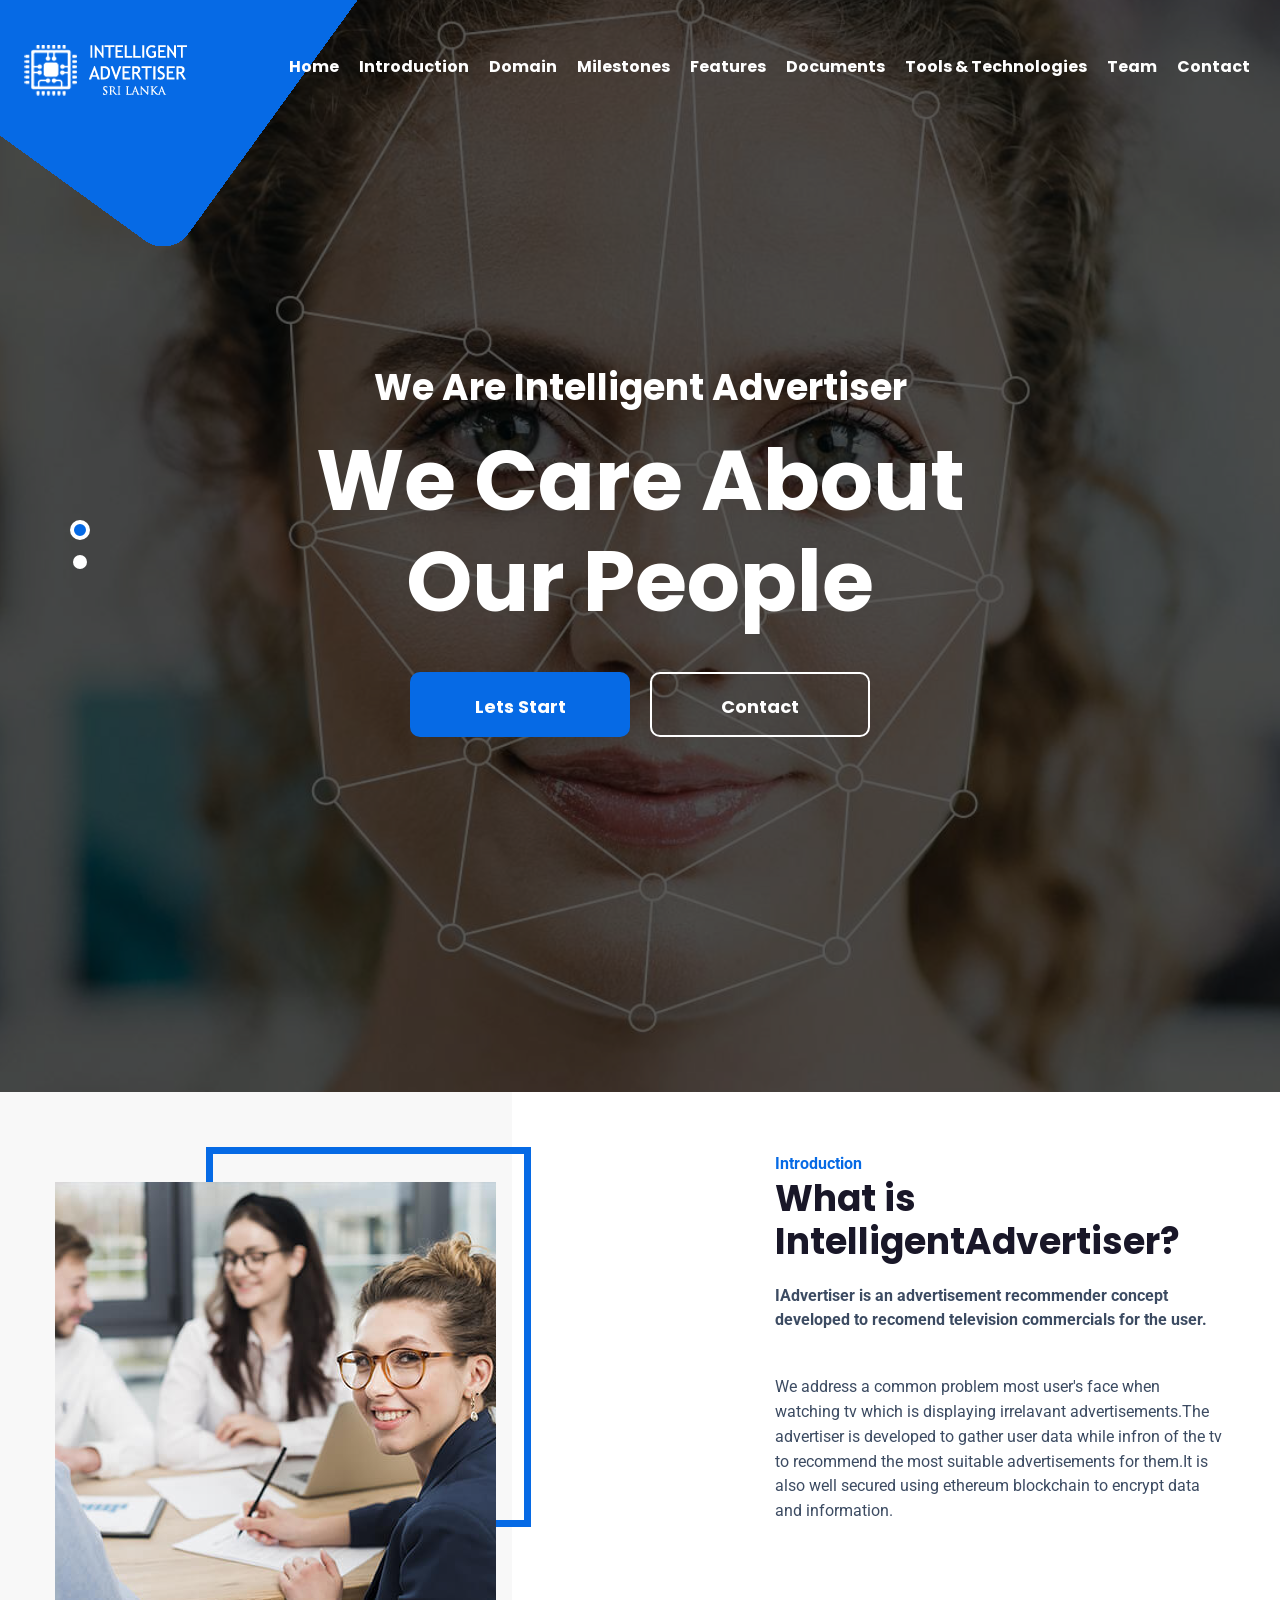
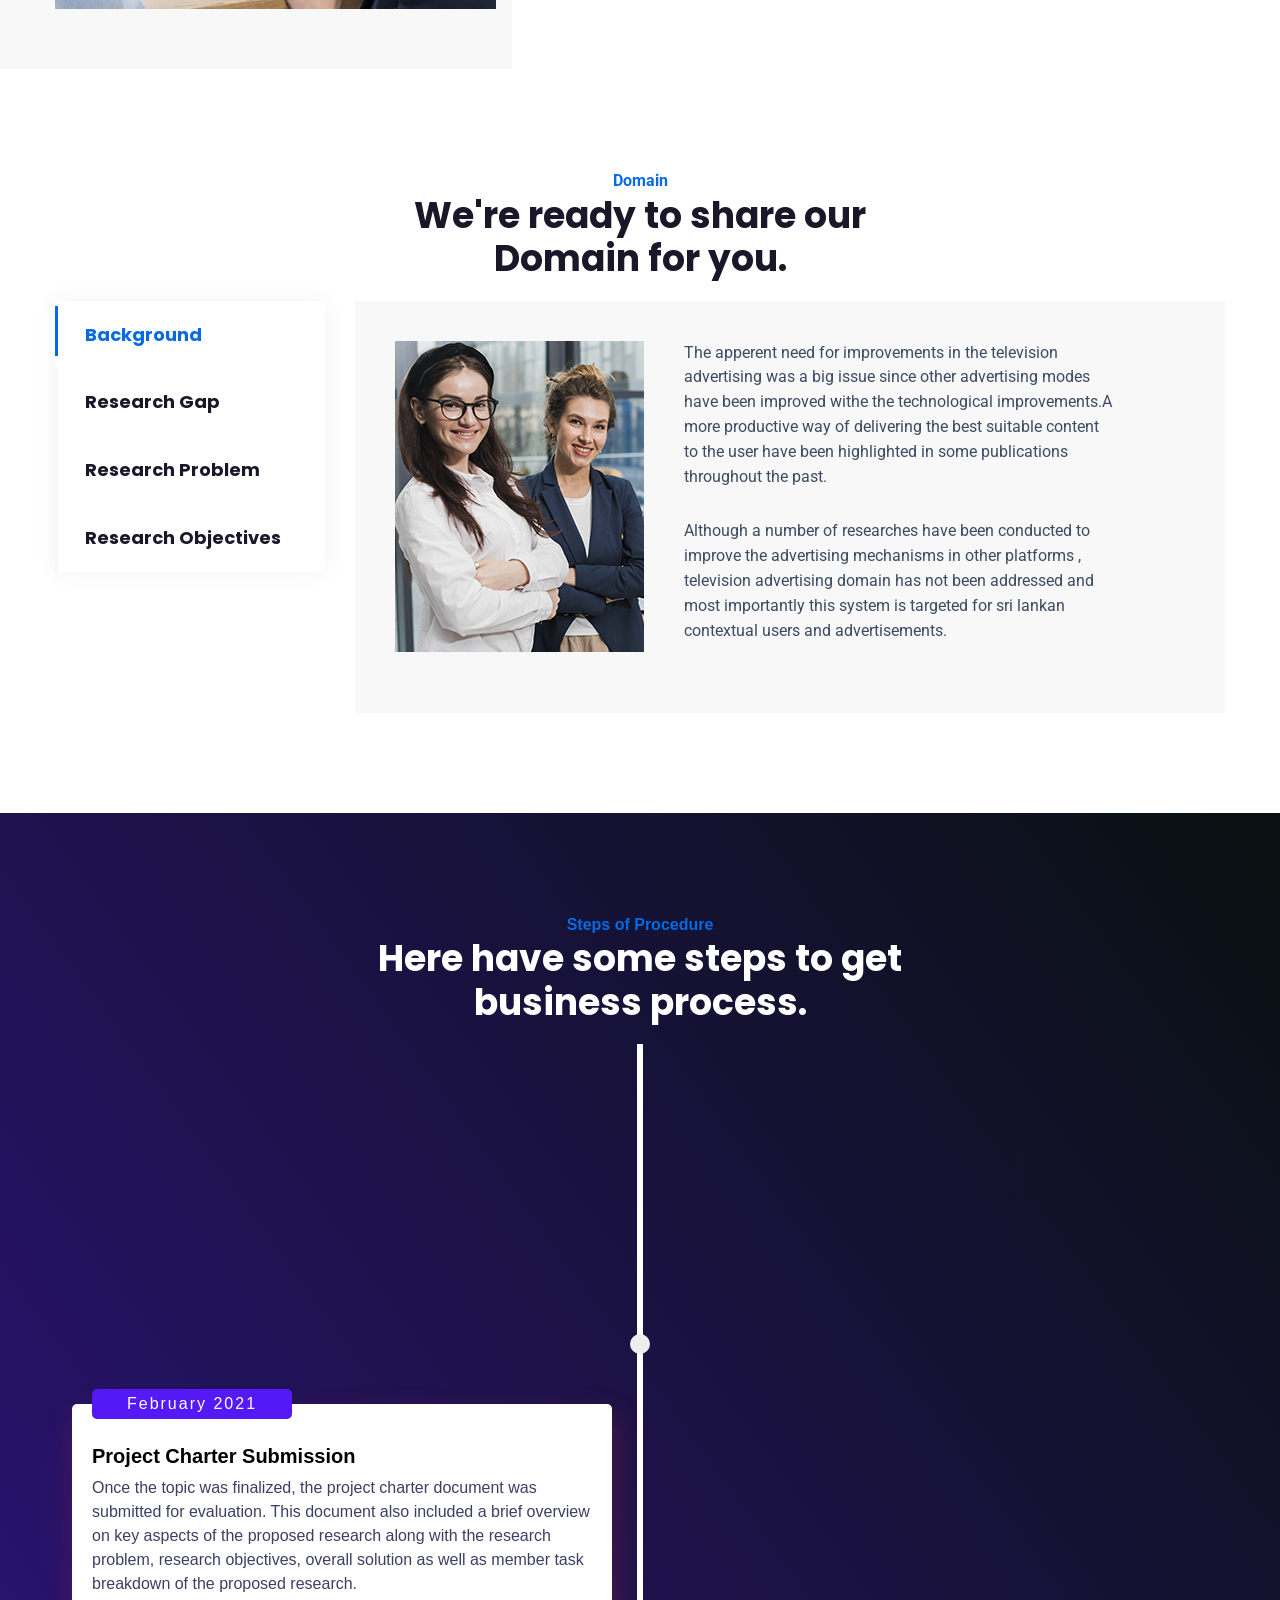
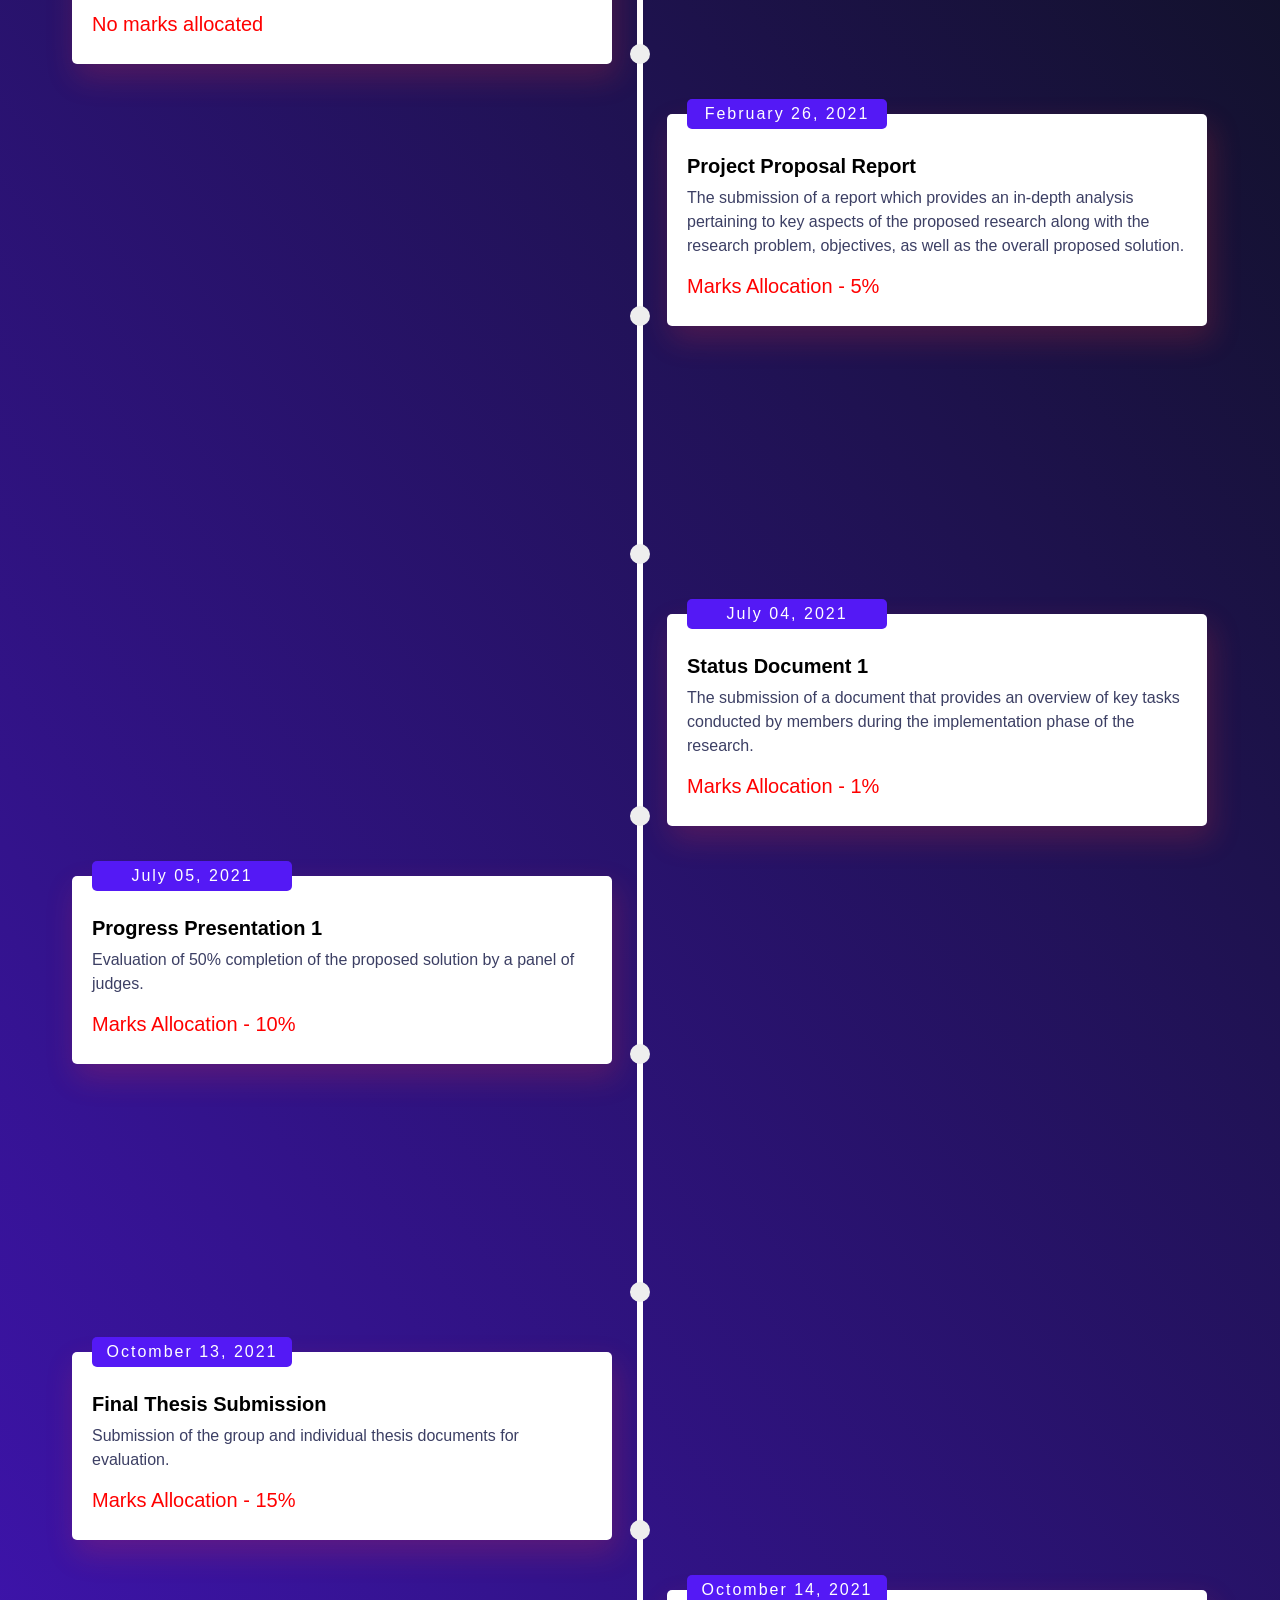
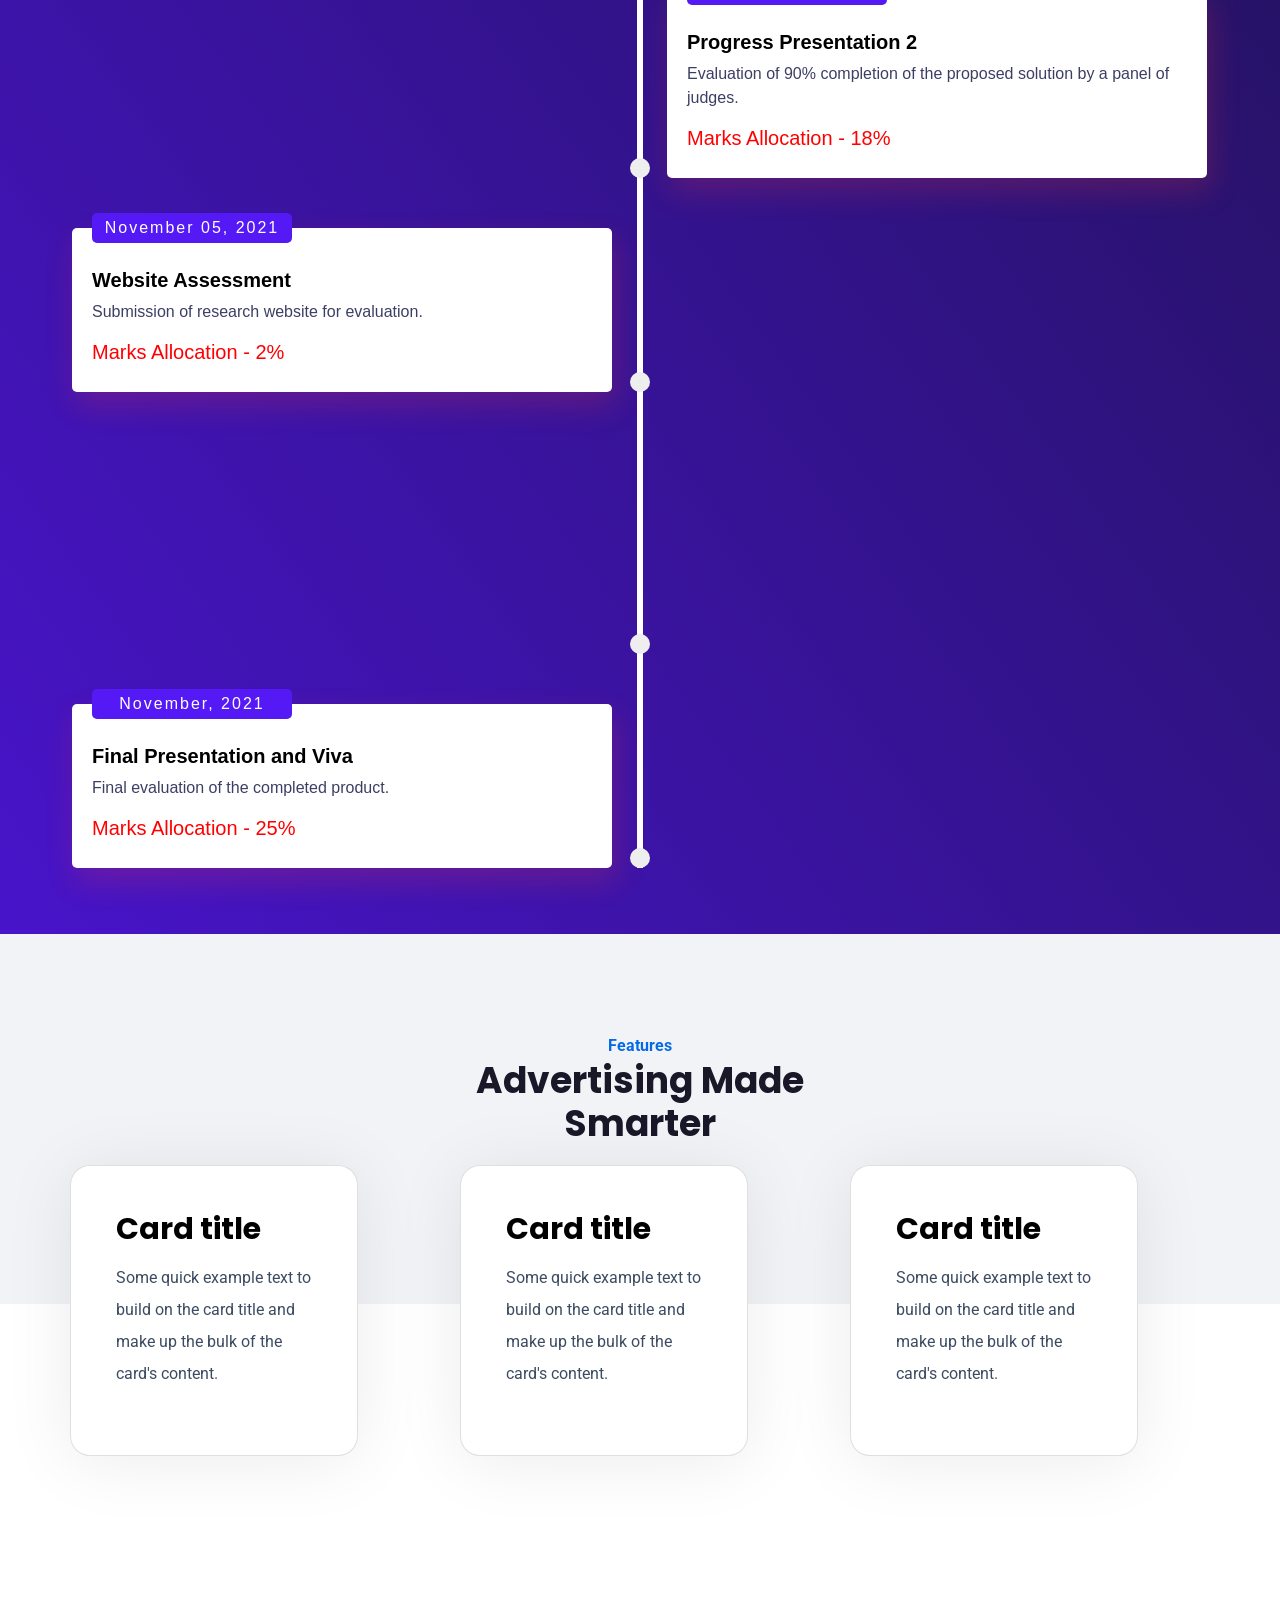
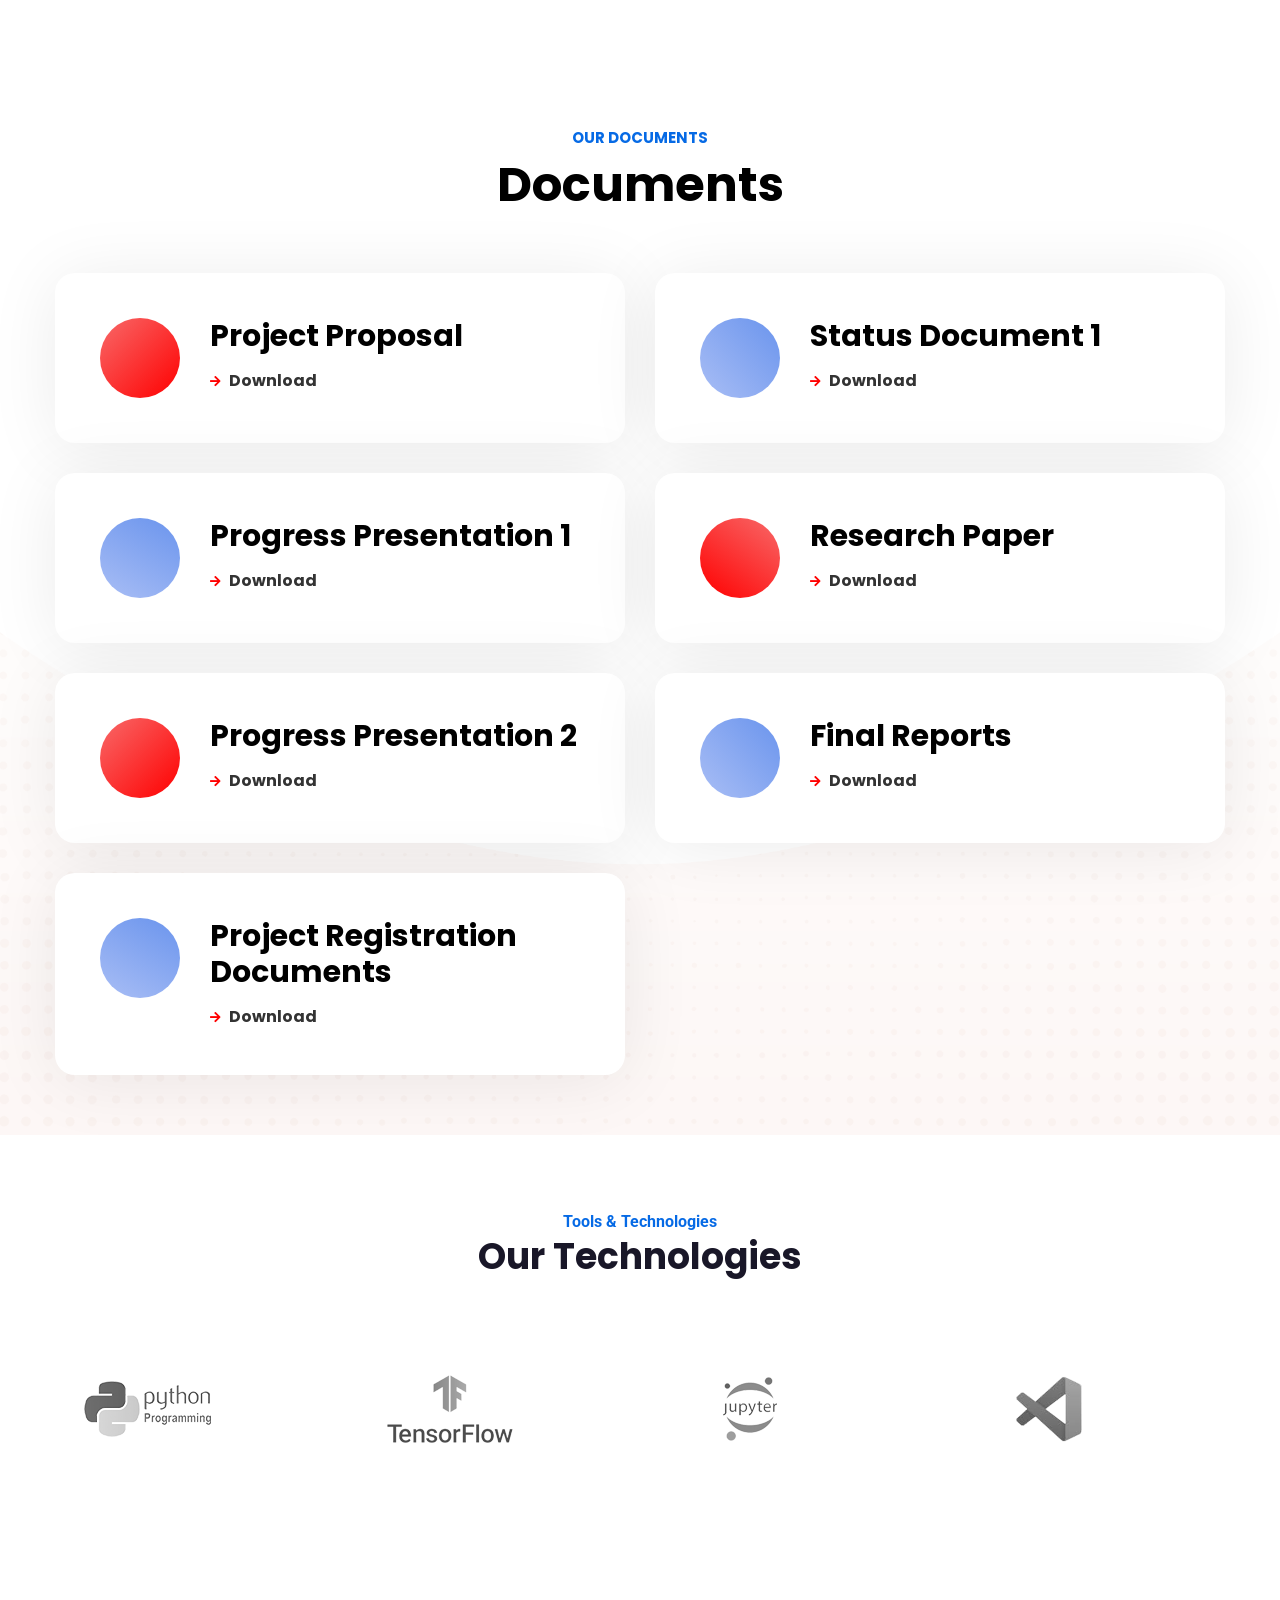
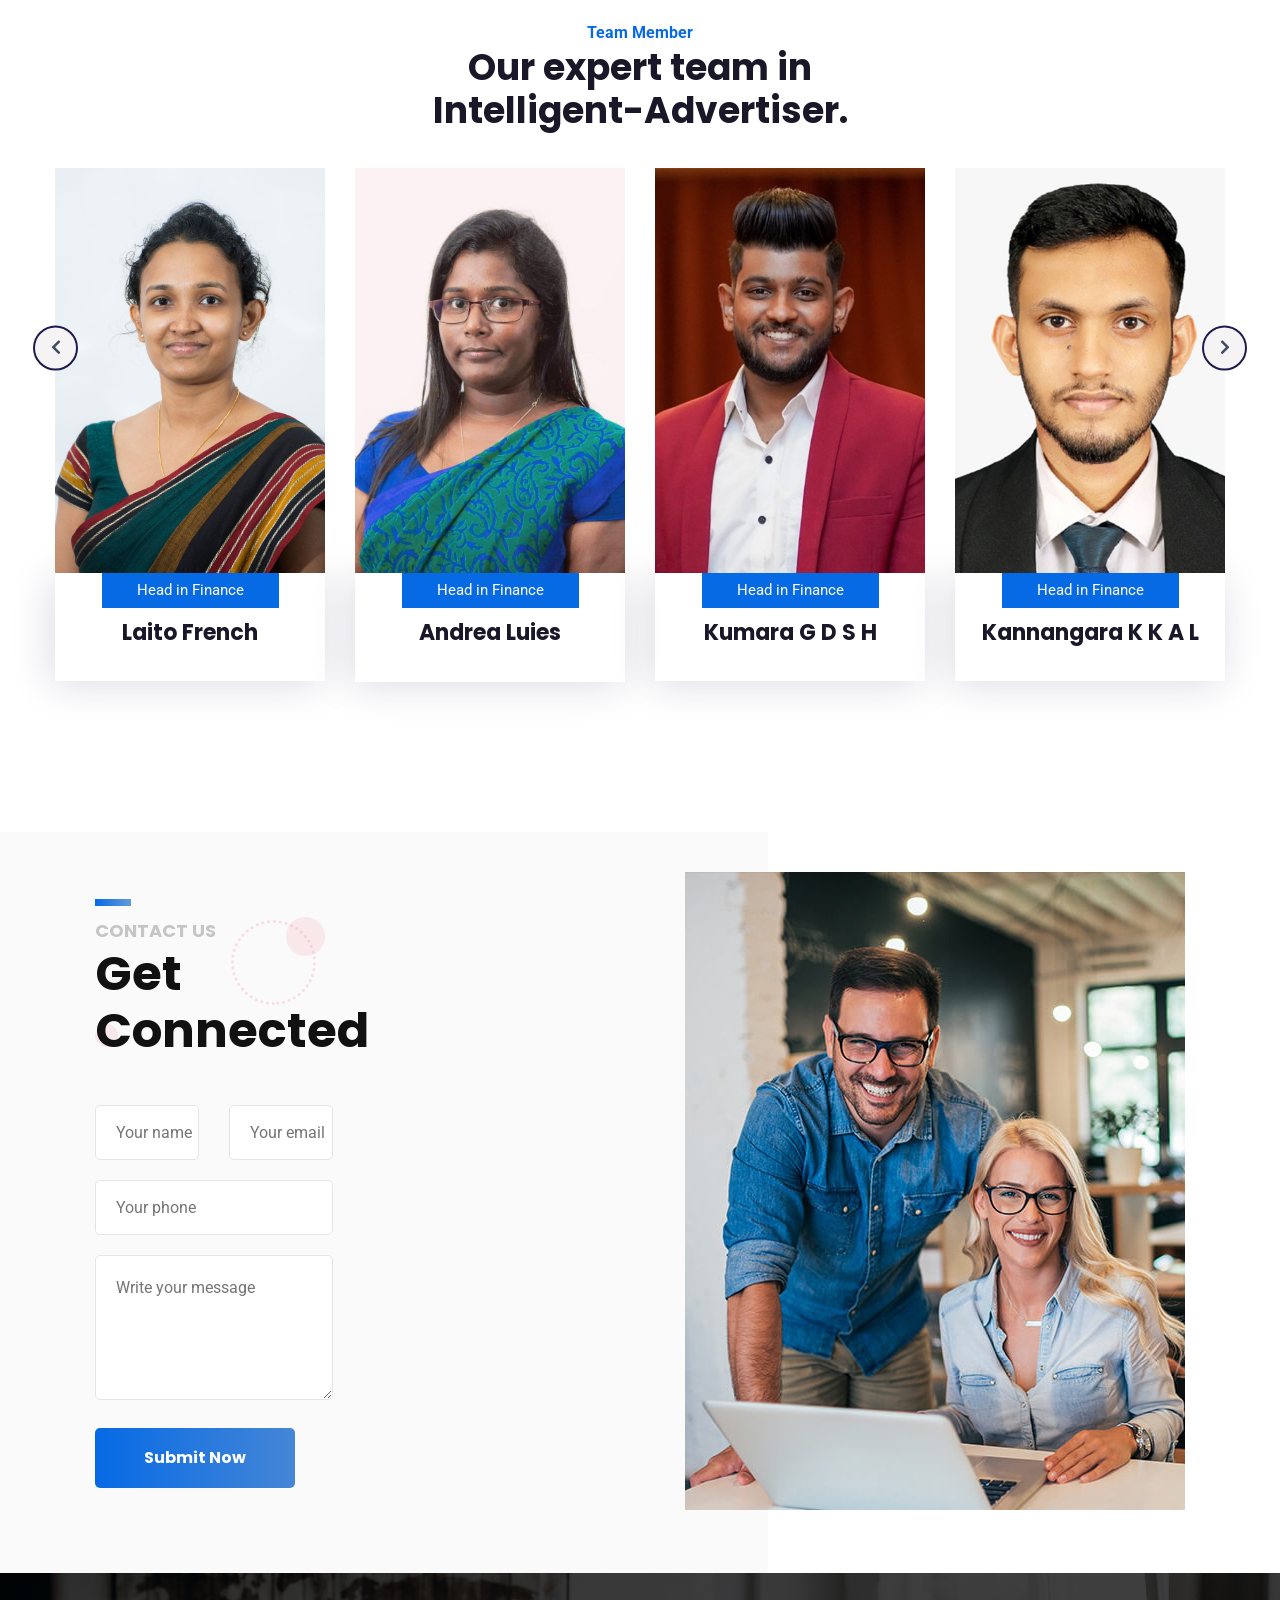
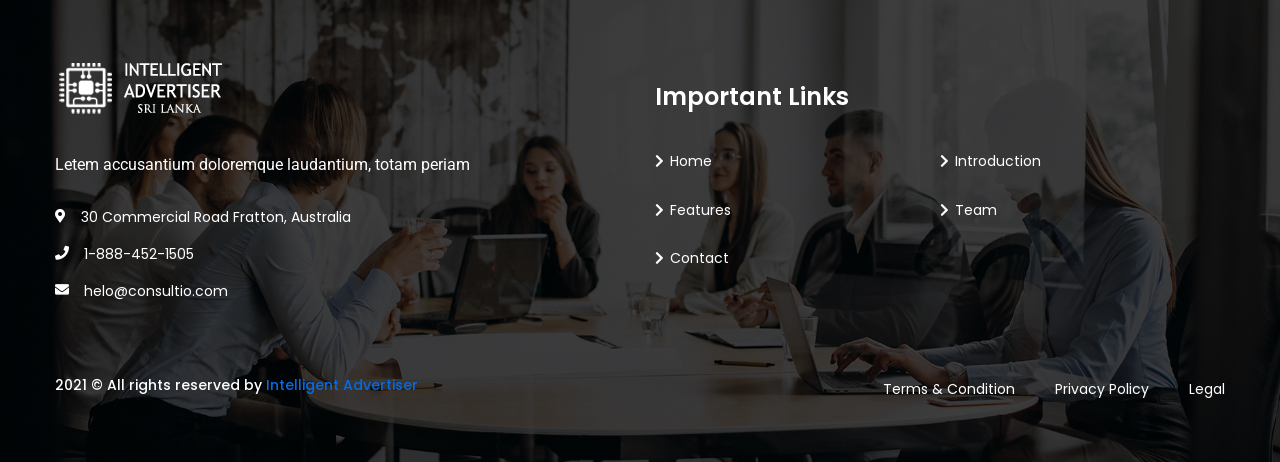
==== commit fd256ab1: "Merge branch 'thushan' of https://github.com/Intelligent-Advertiser/Intelligent-Advertiser.github.io" ====
--- a/index.html
+++ b/index.html
@@ -33,11 +33,13 @@
       ></a>
     </div>
 
+
     <!-- Start of header section
 	============================================= -->
     <header id="header-id" class="main-header header-style-five">
-      <span class="nio-con-header-shape position-absolute nio-h-shape1"
-        ><img src="assets/img/home-2/img/shape/h-shape1.png" alt=""
+
+        <span class="nio-con-header-shape position-absolute nio-h-shape1"><img src="assets/img/h-shape1.png" alt=""
+
       /></span>
 
       <div class="nio-con-header-content">
@@ -952,16 +954,28 @@
         <div class="nio-mark-sponsor-content">
           <div id="nio-mark-slider-2" class="nio-mark-slider-wrap">
             <div class="nio-mark-sponsor-img">
-              <img src="assets/img/home-4/img/sp-1.png" alt="" />
+              <img src="assets/img/sp-1.png" alt="" />
             </div>
             <div class="nio-mark-sponsor-img">
-              <img src="assets/img/home-4/img/sp-2.png" alt="" />
+              <img src="assets/img/sp-2.png" alt="" />
             </div>
             <div class="nio-mark-sponsor-img">
-              <img src="assets/img/home-4/img/sp-3.png" alt="" />
+              <img src="assets/img/sp-3.png" alt="" />
             </div>
             <div class="nio-mark-sponsor-img">
-              <img src="assets/img/home-4/img/sp-4.png" alt="" />
+              <img src="assets/img/sp-4.png" alt="" />
+            </div>
+            <div class="nio-mark-sponsor-img">
+              <img src="assets/img/sp-5.png" alt="" />
+            </div>
+            <div class="nio-mark-sponsor-img">
+              <img src="assets/img/sp-6.png" alt="" />
+            </div>
+            <div class="nio-mark-sponsor-img">
+              <img src="assets/img/sp-7.png" alt="" />
+            </div>
+            <div class="nio-mark-sponsor-img">
+              <img src="assets/img/sp-8.png" alt="" />
             </div>
           </div>
         </div>
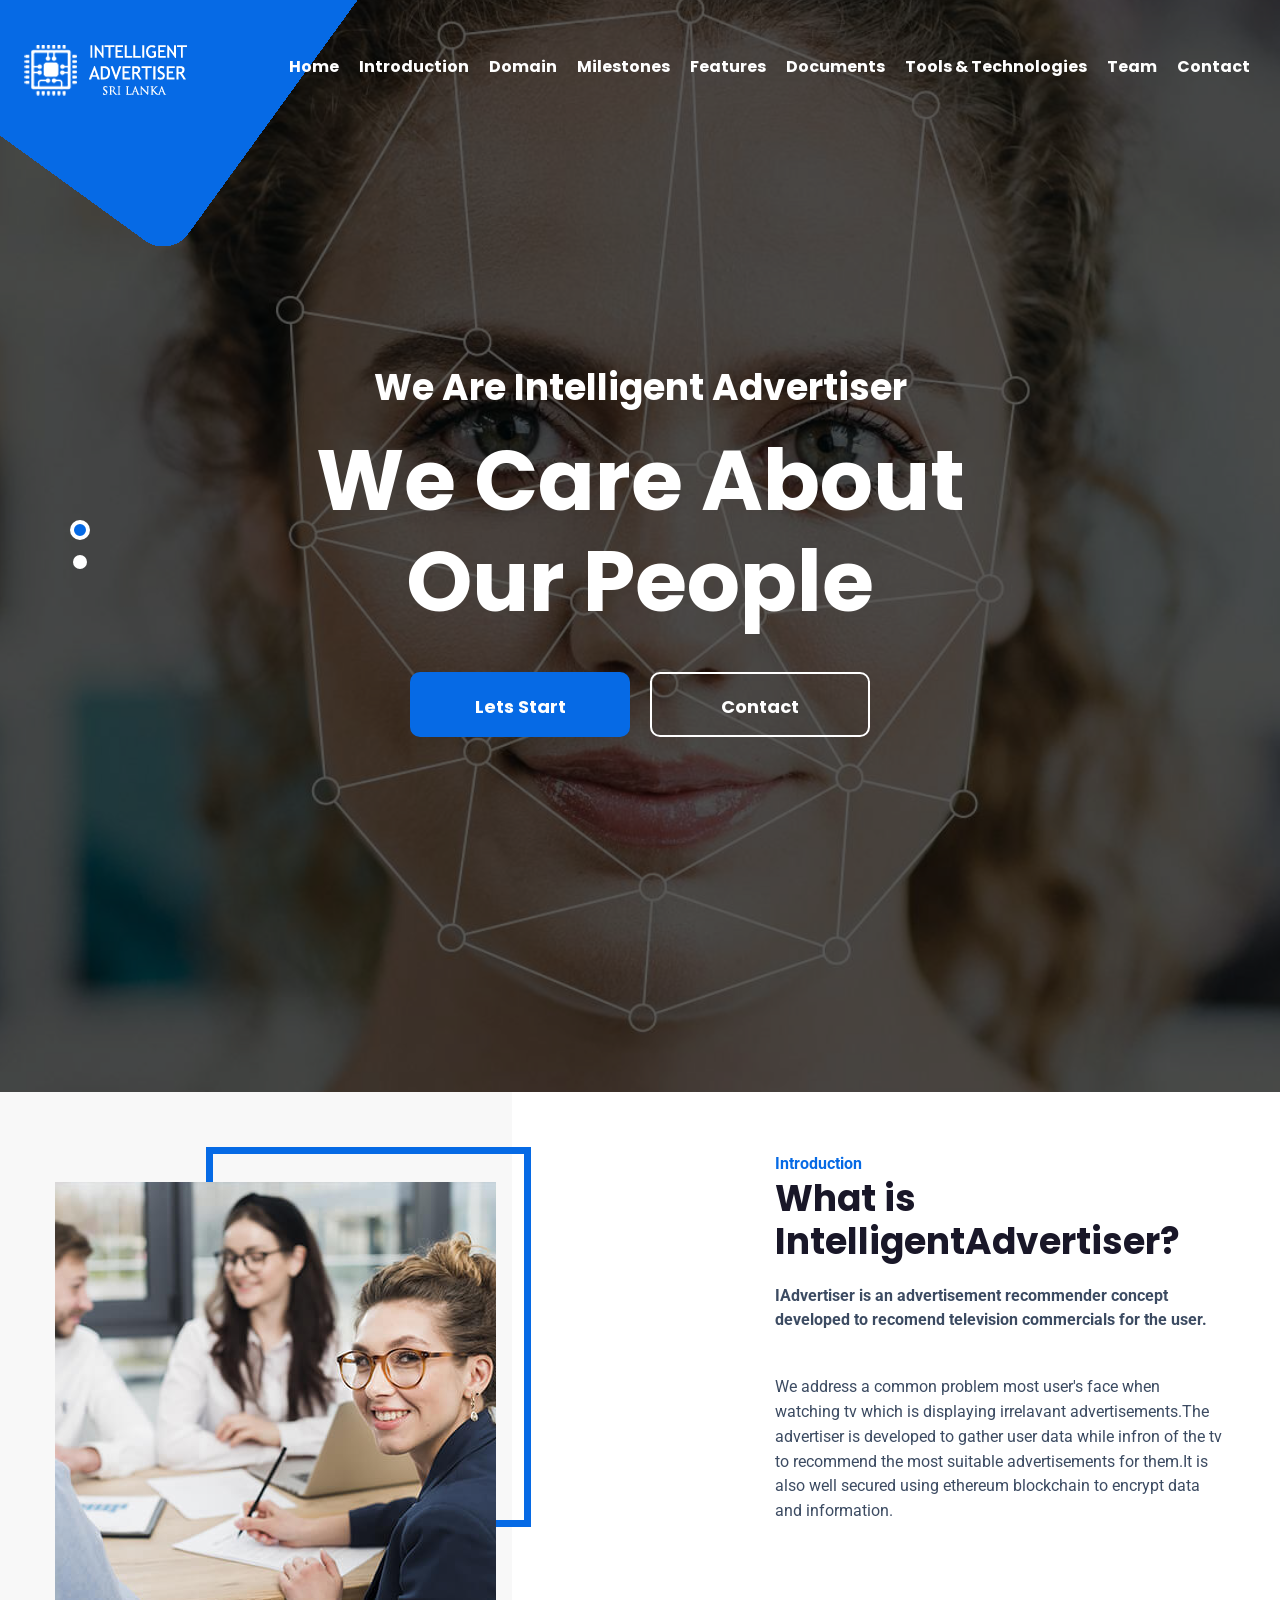
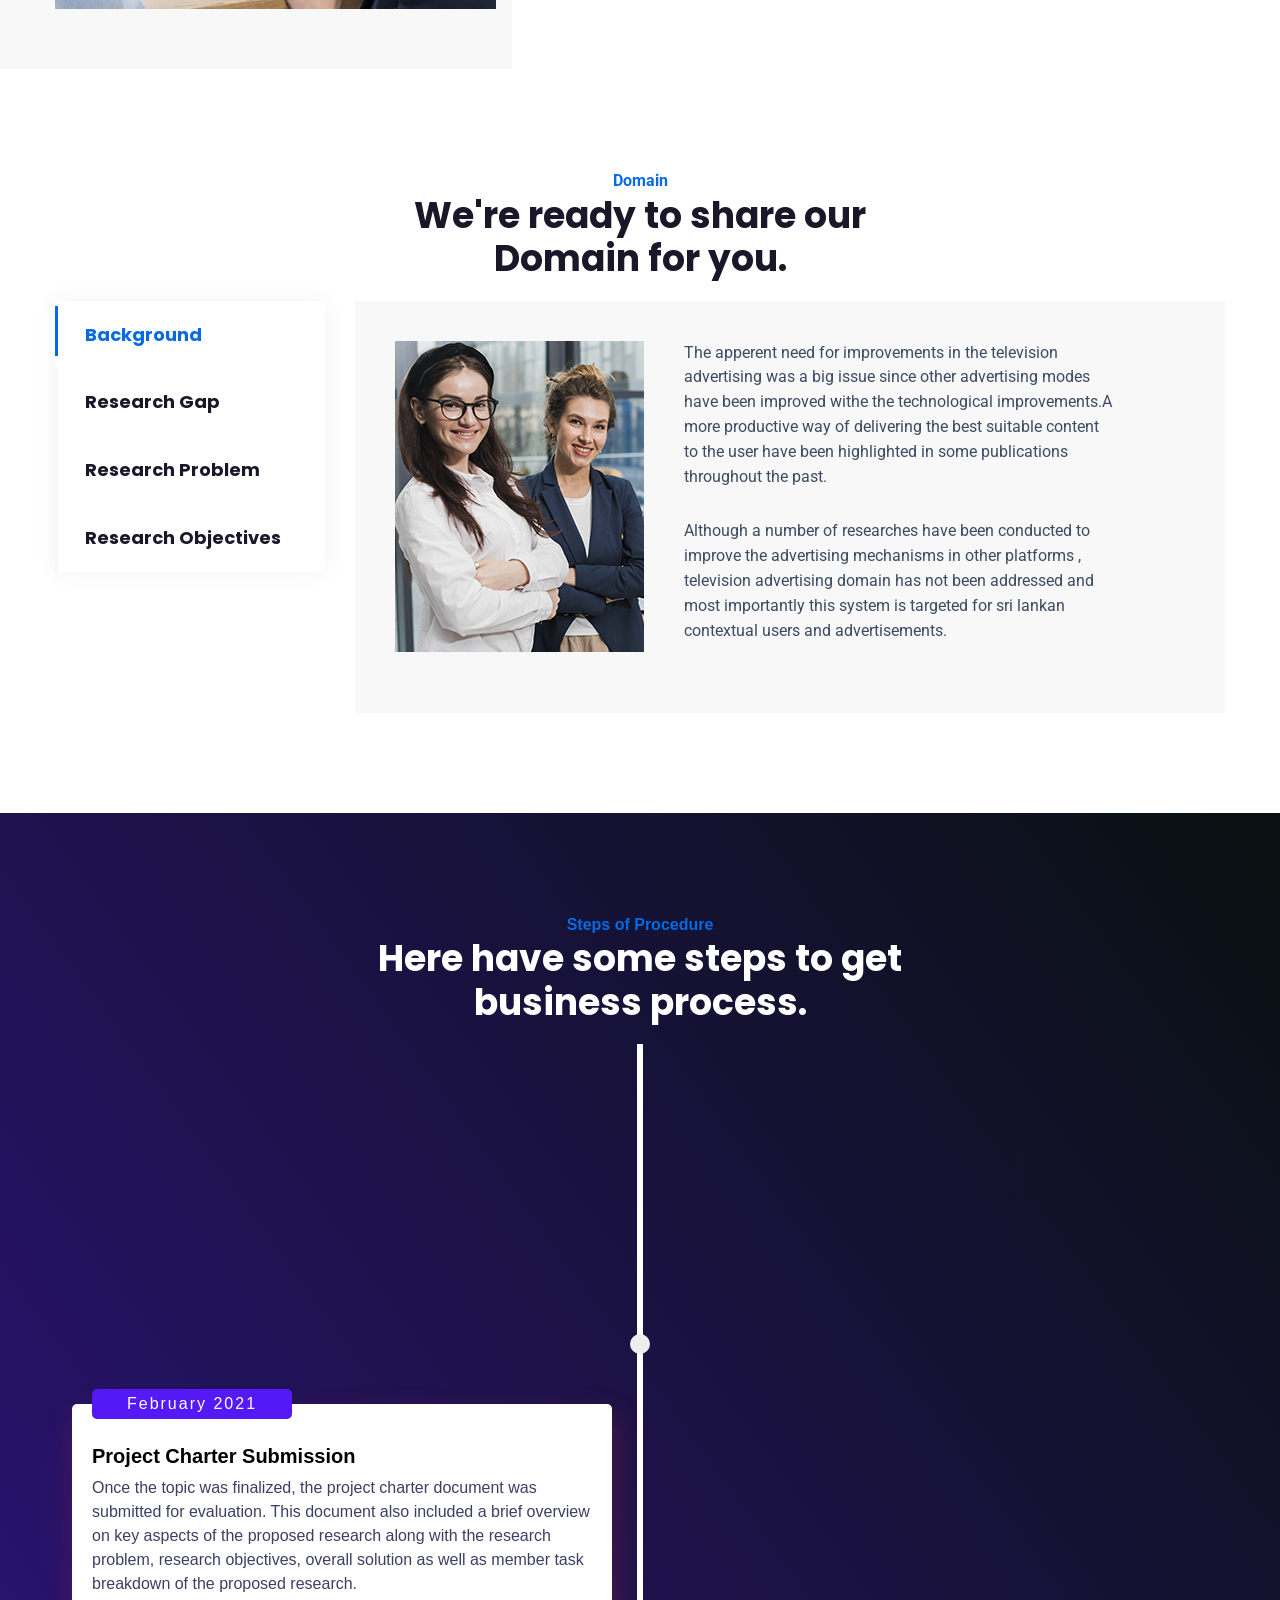
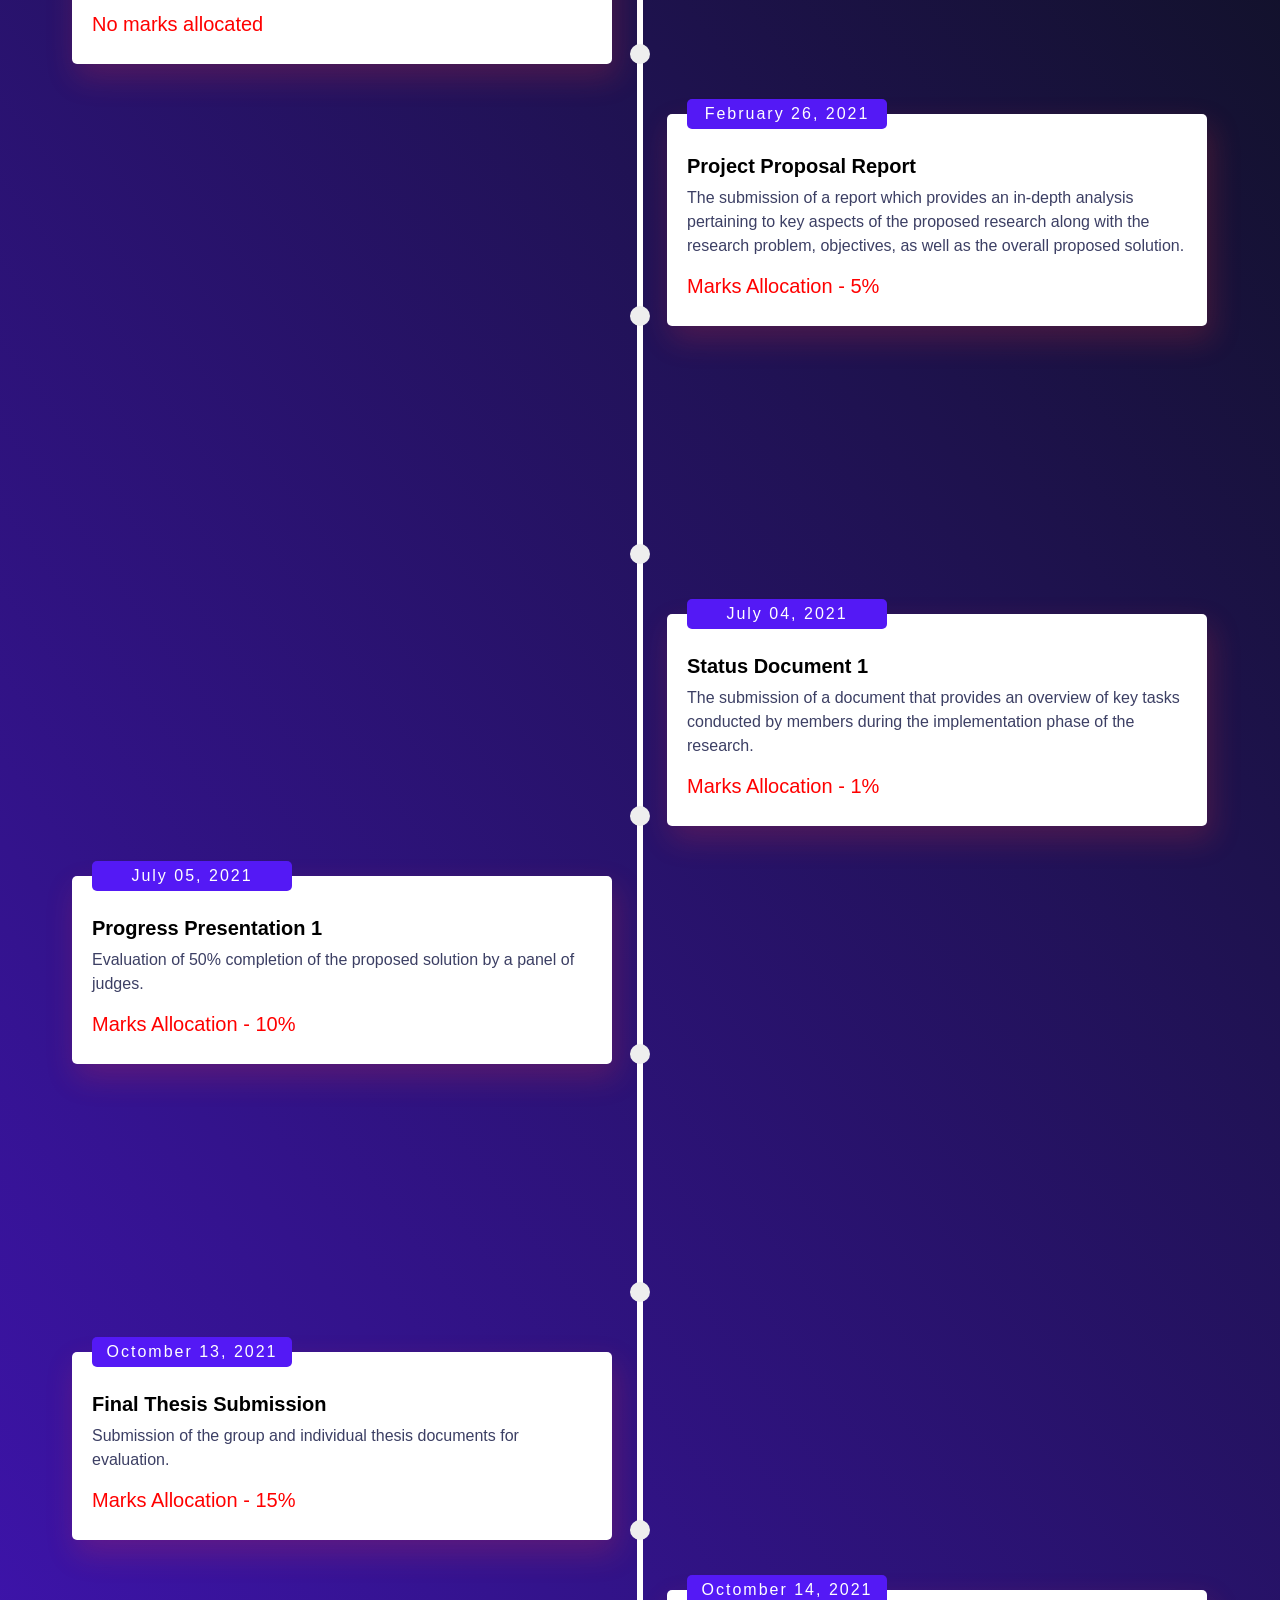
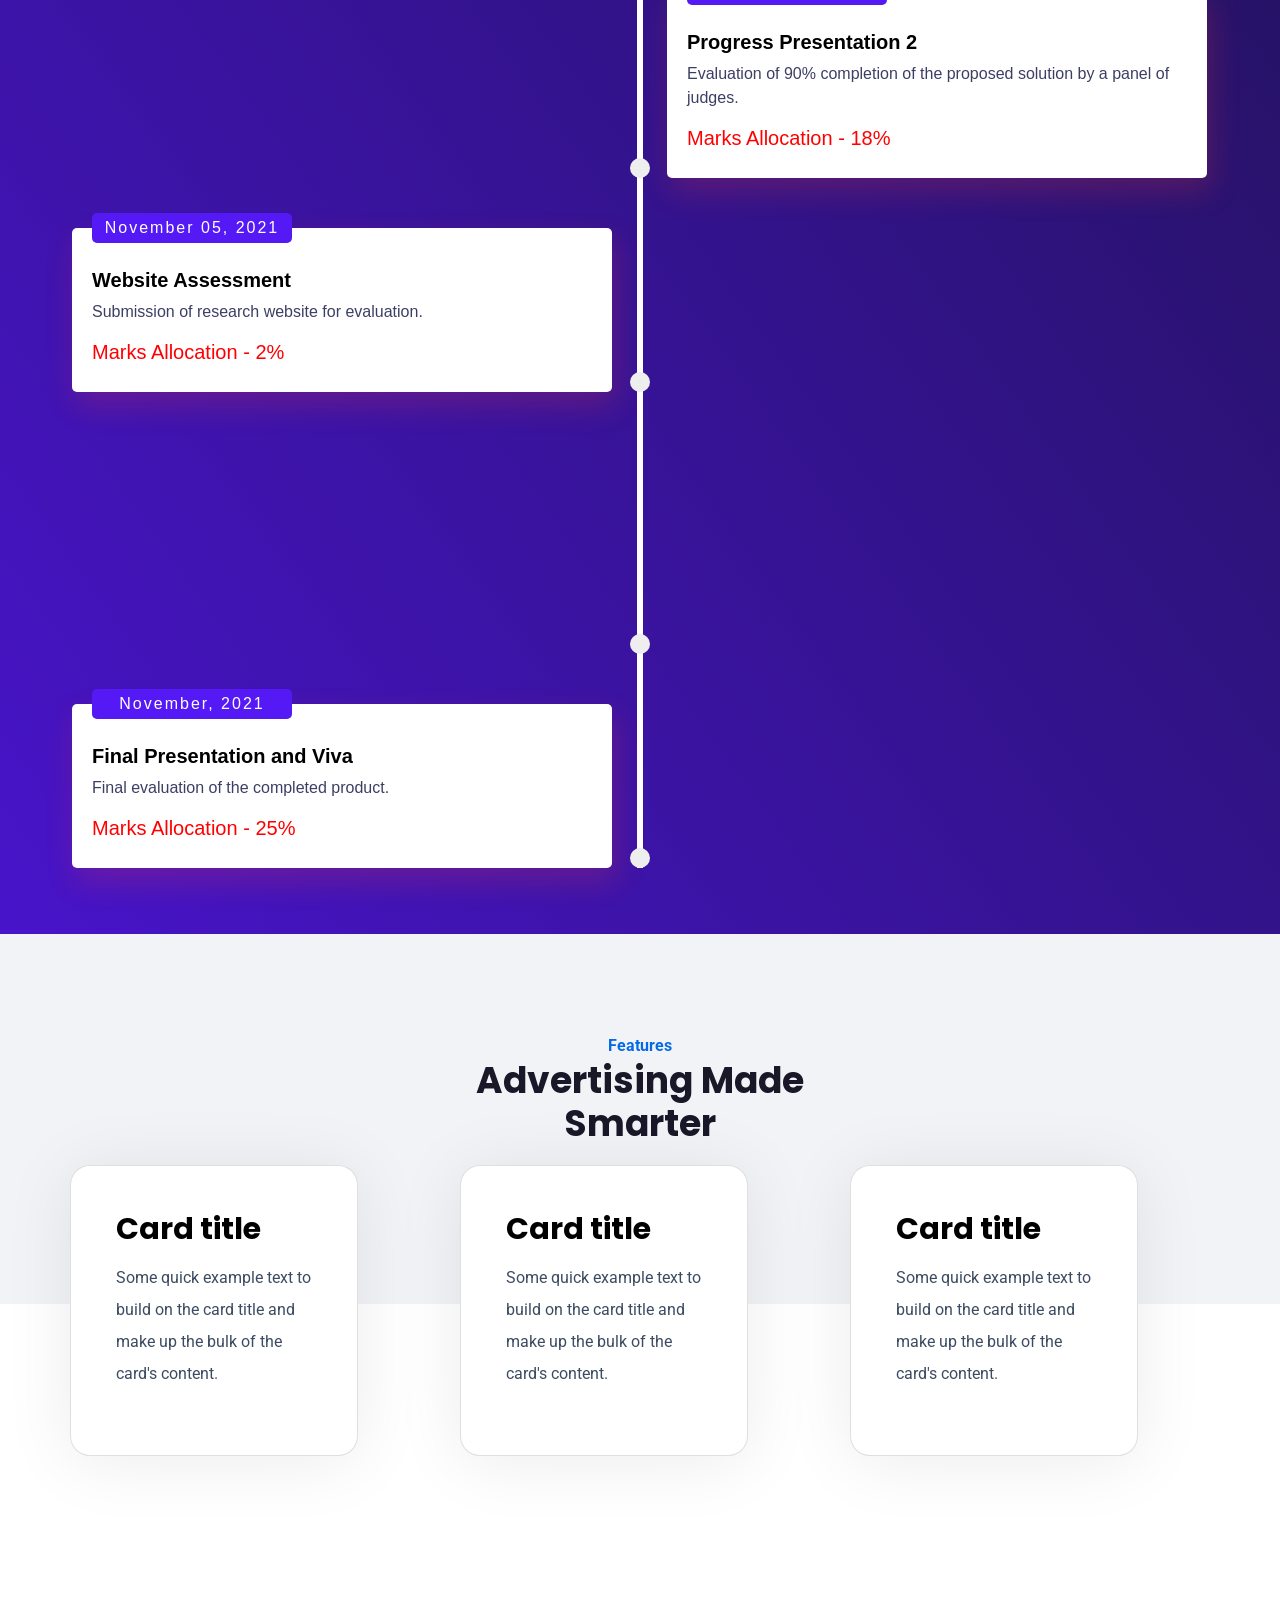
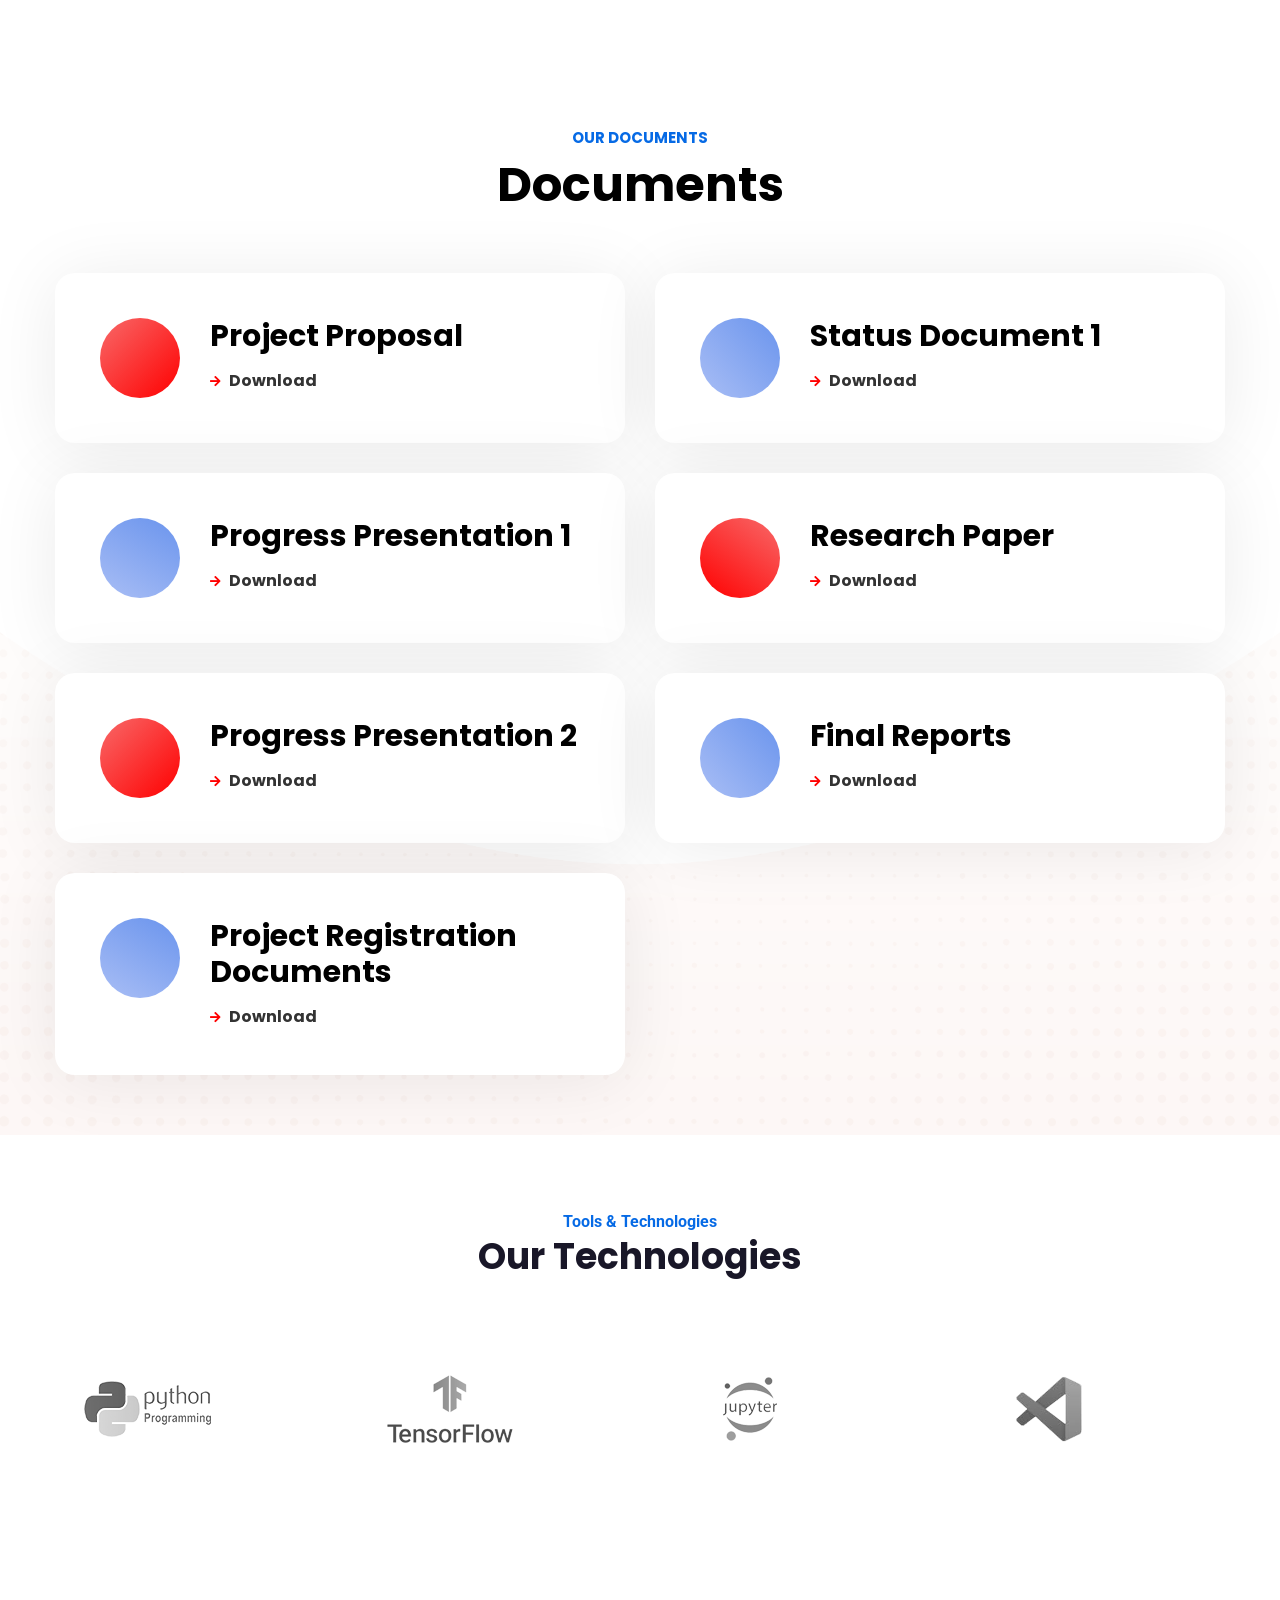
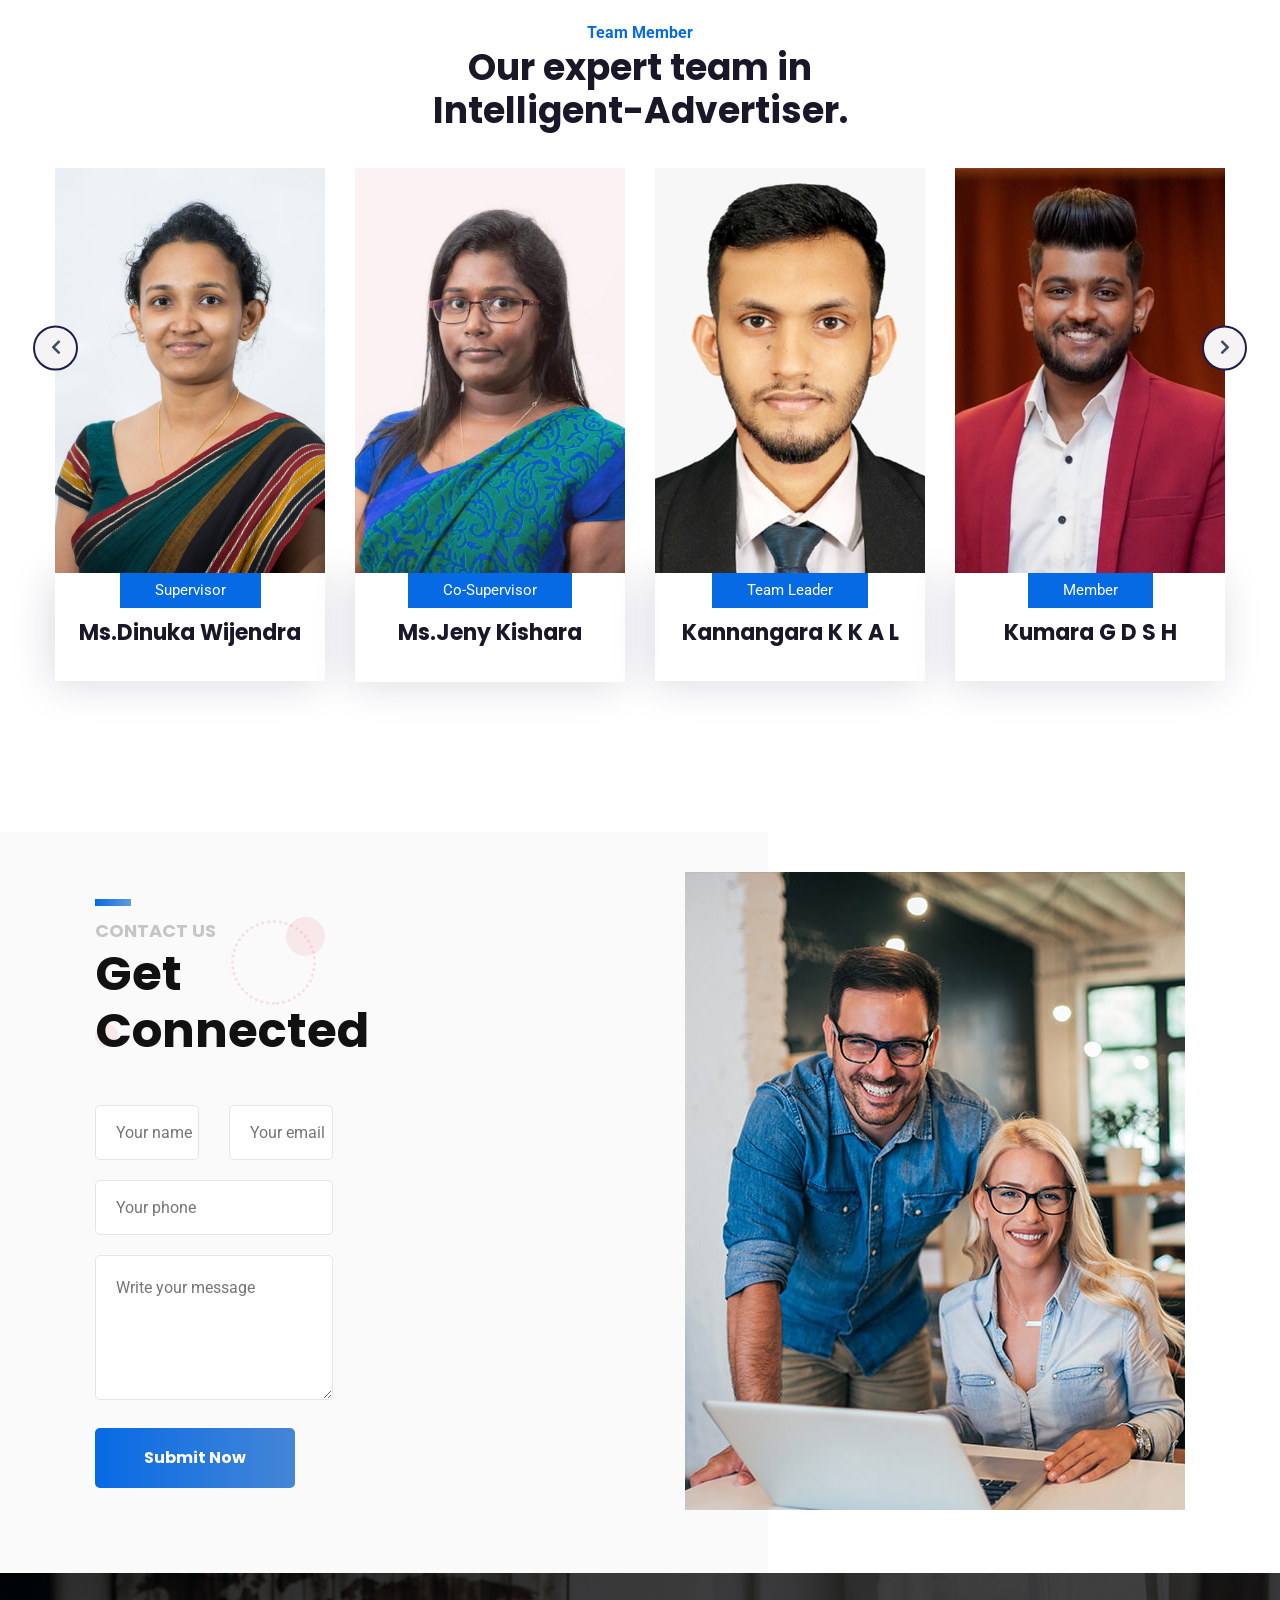
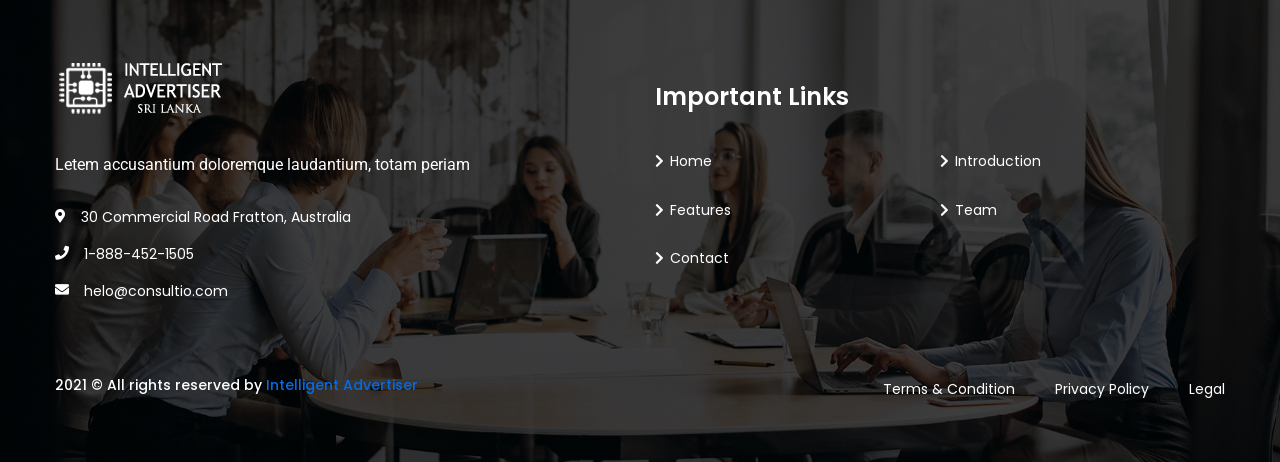
==== commit 87beeb33: "Merge pull request #7 from Intelligent-Advertiser/thushan Thushan" ====
--- a/index.html
+++ b/index.html
@@ -1,16 +1,11 @@
 <!DOCTYPE html>
 <html lang="en">
-  <head>
+
+<head>
     <meta charset="UTF-8" />
     <title>Intelligent Advertiser | Sri-Lanka</title>
-    <meta
-      name="description"
-      content="Consbus - Corporate Business HTML Template"
-    />
-    <meta
-      name="keywords"
-      content="accountant, advisor, agency, business, clean, company, consulting, corporate, creative, finance, financial, insurance, modern, portfolio, startup"
-    />
+    <meta name="description" content="Consbus - Corporate Business HTML Template" />
+    <meta name="keywords" content="accountant, advisor, agency, business, clean, company, consulting, corporate, creative, finance, financial, insurance, modern, portfolio, startup" />
     <meta name="author" content="themexriver" />
     <!-- Mobile Specific Meta -->
     <meta name="viewport" content="width=device-width, initial-scale=1" />
@@ -23,13 +18,12 @@
     <link rel="stylesheet" href="assets/css/video.min.css" />
     <link rel="stylesheet" href="assets/css/style.css" />
     <link rel="stylesheet" href="assets/scss/style.css" />
-  </head>
-
-  <body class="nio-eight">
+</head>
+
+<body class="nio-eight">
     <div id="preloader"></div>
     <div class="up">
-      <a href="#" class="scrollup text-center"
-        ><i class="fas fa-chevron-up"></i
+        <a href="#" class="scrollup text-center"><i class="fas fa-chevron-up"></i
       ></a>
     </div>
 
@@ -42,70 +36,62 @@
 
       /></span>
 
-      <div class="nio-con-header-content">
-        <div class="brand-logo float-left">
-          <a href="index-2.1.html"
-            ><img src="assets/img/home-2/img/logo/logo1.png" alt=""
-          /></a>
-        </div>
-
-        <div class="nio-con-main-menu-item float-right">
-          <nav
-            class="nio-con-main-navigation one-page-scroll-2 float-right ul-li"
-          >
-            <ul id="main-nav" class="navbar-nav text-capitalize clearfix">
-              <li><a href="#Home">Home</a></li>
-              <li><a href="#Introduction">Introduction</a></li>
-              <li><a href="#Domain">Domain</a></li>
-              <li><a href="#Milestones">Milestones</a></li>
-              <li><a href="#Features">Features</a></li>
-              <li><a href="#Documents">Documents</a></li>
-              <li><a href="#Tools&Technologies">Tools & Technologies</a></li>
-              <li><a href="#Team">Team</a></li>
-              <li><a href="#Contact">Contact</a></li>
-            </ul>
-          </nav>
-        </div>
-      </div>
-      <div class="nio-con-mobile_menu position-relative">
-        <div class="nio-con-mobile_menu_button nio-con-open_mobile_menu">
-          <i class="fas fa-bars"></i>
-        </div>
-        <div class="nio-con-mobile_menu_wrap">
-          <div class="mobile_menu_overlay nio-con-open_mobile_menu"></div>
-          <div class="nio-con-mobile_menu_content">
-            <div class="nio-con-mobile_menu_close nio-con-open_mobile_menu">
-              <i class="fas fa-times"></i>
-            </div>
-            <div class="m-brand-logo text-center">
-              <a href="#"
-                ><img src="assets/img/home-2/img/logo/logo1.png" alt=""
-              /></a>
-            </div>
-            <nav
-              class="
+        <div class="nio-con-header-content">
+            <div class="brand-logo float-left">
+                <a href="index-2.1.html"><img src="assets/img/home-2/img/logo/logo1.png" alt="" /></a>
+            </div>
+
+            <div class="nio-con-main-menu-item float-right">
+                <nav class="nio-con-main-navigation one-page-scroll-2 float-right ul-li">
+                    <ul id="main-nav" class="navbar-nav text-capitalize clearfix">
+                        <li><a href="#Home">Home</a></li>
+                        <li><a href="#Introduction">Introduction</a></li>
+                        <li><a href="#Domain">Domain</a></li>
+                        <li><a href="#Milestones">Milestones</a></li>
+                        <li><a href="#Features">Features</a></li>
+                        <li><a href="#Documents">Documents</a></li>
+                        <li><a href="#Tools&Technologies">Tools & Technologies</a></li>
+                        <li><a href="#Team">Team</a></li>
+                        <li><a href="#Contact">Contact</a></li>
+                    </ul>
+                </nav>
+            </div>
+        </div>
+        <div class="nio-con-mobile_menu position-relative">
+            <div class="nio-con-mobile_menu_button nio-con-open_mobile_menu">
+                <i class="fas fa-bars"></i>
+            </div>
+            <div class="nio-con-mobile_menu_wrap">
+                <div class="mobile_menu_overlay nio-con-open_mobile_menu"></div>
+                <div class="nio-con-mobile_menu_content">
+                    <div class="nio-con-mobile_menu_close nio-con-open_mobile_menu">
+                        <i class="fas fa-times"></i>
+                    </div>
+                    <div class="m-brand-logo text-center">
+                        <a href="#"><img src="assets/img/home-2/img/logo/logo1.png" alt="" /></a>
+                    </div>
+                    <nav class="
                 nio-con-mobile-main-navigation
                 one-page-scroll-2
                 clearfix
                 ul-li
-              "
-            >
-              <ul id="m-main-nav" class="navbar-nav text-capitalize clearfix">
-                <li><a href="#Home">Home</a></li>
-                <li><a href="#Introduction">Introduction</a></li>
-                <li><a href="#Domain">Domain</a></li>
-                <li><a href="#Milestones">Milestones</a></li>
-                <li><a href="#Features">Features</a></li>
-                <li><a href="#Documents">Documents</a></li>
-                <li><a href="#Tools&Technologies">Tools & Technologies</a></li>
-                <li><a href="#Team">Team</a></li>
-                <li><a href="#Contact">Contact</a></li>
-              </ul>
-            </nav>
-          </div>
-        </div>
-      </div>
-      <!-- /Mobile-Menu -->
+              ">
+                        <ul id="m-main-nav" class="navbar-nav text-capitalize clearfix">
+                            <li><a href="#Home">Home</a></li>
+                            <li><a href="#Introduction">Introduction</a></li>
+                            <li><a href="#Domain">Domain</a></li>
+                            <li><a href="#Milestones">Milestones</a></li>
+                            <li><a href="#Features">Features</a></li>
+                            <li><a href="#Documents">Documents</a></li>
+                            <li><a href="#Tools&Technologies">Tools & Technologies</a></li>
+                            <li><a href="#Team">Team</a></li>
+                            <li><a href="#Contact">Contact</a></li>
+                        </ul>
+                    </nav>
+                </div>
+            </div>
+        </div>
+        <!-- /Mobile-Menu -->
     </header>
     <!-- End of header section
 	============================================= -->
@@ -113,47 +99,41 @@
     <!-- Start of Banner section
 	============================================= -->
     <section id="Home" class="nio-con-slider-section position-relative">
-      <div id="nio-con-slider-id" class="nio-con-main-slider">
-        <div class="nio-con-slider-item position-relative">
-          <div class="background_overlay"></div>
-          <div
-            class="slider-main-img img-zooming"
-            data-background="assets/img/home-2/img/slider/s1.jpg"
-          ></div>
-          <div class="slider-text-wrap">
-            <div class="container">
-              <div class="slider-text-area headline text-center pera-content">
-                <span>We Are Intelligent Advertiser</span>
-                <h1>We Care About Our People</h1>
-                <div class="slider-btn">
-                  <a href="#Introduction">Lets Start</a>
-                  <a href="#Contact">Contact</a>
-                </div>
-              </div>
-            </div>
-          </div>
-        </div>
-
-        <div class="nio-con-slider-item position-relative">
-          <div class="background_overlay"></div>
-          <div
-            class="slider-main-img img-zooming"
-            data-background="assets/img/home-2/img/slider/s1.jpg"
-          ></div>
-          <div class="slider-text-wrap">
-            <div class="container">
-              <div class="slider-text-area headline text-center pera-content">
-                <span>We Are Intelligent Advertiser</span>
-                <h1>We Care About Our People</h1>
-                <div class="slider-btn">
-                  <a href="#Introduction">Lets Start</a>
-                  <a href="#Contact">Contact</a>
-                </div>
-              </div>
-            </div>
-          </div>
-        </div>
-      </div>
+        <div id="nio-con-slider-id" class="nio-con-main-slider">
+            <div class="nio-con-slider-item position-relative">
+                <div class="background_overlay"></div>
+                <div class="slider-main-img img-zooming" data-background="assets/img/home-2/img/slider/s1.jpg"></div>
+                <div class="slider-text-wrap">
+                    <div class="container">
+                        <div class="slider-text-area headline text-center pera-content">
+                            <span>We Are Intelligent Advertiser</span>
+                            <h1>We Care About Our People</h1>
+                            <div class="slider-btn">
+                                <a href="#Introduction">Lets Start</a>
+                                <a href="#Contact">Contact</a>
+                            </div>
+                        </div>
+                    </div>
+                </div>
+            </div>
+
+            <div class="nio-con-slider-item position-relative">
+                <div class="background_overlay"></div>
+                <div class="slider-main-img img-zooming" data-background="assets/img/home-2/img/slider/s1.jpg"></div>
+                <div class="slider-text-wrap">
+                    <div class="container">
+                        <div class="slider-text-area headline text-center pera-content">
+                            <span>We Are Intelligent Advertiser</span>
+                            <h1>We Care About Our People</h1>
+                            <div class="slider-btn">
+                                <a href="#Introduction">Lets Start</a>
+                                <a href="#Contact">Contact</a>
+                            </div>
+                        </div>
+                    </div>
+                </div>
+            </div>
+        </div>
     </section>
     <!-- End of Banner section
 	============================================= -->
@@ -161,37 +141,27 @@
     <!-- Start of Introduction section
 	============================================= -->
     <section id="Introduction" class="nio-eig-about-section position-relative">
-      <div class="container">
-        <div class="nio-eig-about-content">
-          <div class="row">
-            <div
-              class="col-lg-7 wow fadeInLeft"
-              data-wow-delay="0ms"
-              data-wow-duration="1000ms"
-            >
-              <div class="nio-eig-about-counter-img">
-                <div class="nio-eig-about-img position-relative">
-                  <div class="nio-eig-about-img-wrap position-relative">
-                    <img src="assets/img/about/ab1.jpg" alt="" />
-                    <span class="color-shape position-absolute"
-                      ><img src="assets/img/art-shape1.png" alt=""
+        <div class="container">
+            <div class="nio-eig-about-content">
+                <div class="row">
+                    <div class="col-lg-7 wow fadeInLeft" data-wow-delay="0ms" data-wow-duration="1000ms">
+                        <div class="nio-eig-about-counter-img">
+                            <div class="nio-eig-about-img position-relative">
+                                <div class="nio-eig-about-img-wrap position-relative">
+                                    <img src="assets/img/about/ab1.jpg" alt="" />
+                                    <span class="color-shape position-absolute"><img src="assets/img/art-shape1.png" alt=""
                     /></span>
-                  </div>
-                </div>
-              </div>
-            </div>
-            <div
-              class="col-lg-5 wow fadeInRight"
-              data-wow-delay="0ms"
-              data-wow-duration="1000ms"
-            >
-              <div class="nie-eig-about-text">
-                <div class="nio-eig-section-title headline pera-content">
-                  <span>Introduction</span>
-                  <h2>What is IntelligentAdvertiser?</h2>
-                  <p>
-                    <b
-                      >IAdvertiser is an advertisement recommender concept
+                                </div>
+                            </div>
+                        </div>
+                    </div>
+                    <div class="col-lg-5 wow fadeInRight" data-wow-delay="0ms" data-wow-duration="1000ms">
+                        <div class="nie-eig-about-text">
+                            <div class="nio-eig-section-title headline pera-content">
+                                <span>Introduction</span>
+                                <h2>What is IntelligentAdvertiser?</h2>
+                                <p>
+                                    <b>IAdvertiser is an advertisement recommender concept
                       developed to recomend television commercials for the
                       user.</b
                     >
@@ -1002,14 +972,15 @@
               <img src="assets/img/team/1.jpg" alt="" />
             </div>
             <div class="nio-eig-team-text text-center headline">
-              <span class="nio-eig-designation">Head in Finance</span>
-              <h3><a href="team-single.html">Laito French</a></h3>
+              <span class="nio-eig-designation">Supervisor</span>
+              <h3><a href="team-single.html">Ms.Dinuka Wijendra</a></h3>
+            
             </div>
             <div class="nio-eig-team-hover text-center headline pera-content">
-              <span class="nio-eig-designation">Head in Finance</span>
-              <h3><a href="team-single.html">Laito French</a></h3>
+              <span class="nio-eig-designation">Supervisor</span>
+              <h3><a href="team-single.html">Ms.Dinuka Wijendra</a></h3>
               <p>
-                As a app web crawler to expertiy, I help to do organiiozat top.
+                Ms.Dinuka Wijendra is Superviser of our team .
               </p>
             </div>
           </div>
@@ -1022,17 +993,40 @@
               <img src="assets/img/team/2.jpg" alt="" />
             </div>
             <div class="nio-eig-team-text text-center headline">
-              <span class="nio-eig-designation">Head in Finance</span>
-              <h3><a href="team-single.html">Andrea Luies</a></h3>
+              <span class="nio-eig-designation">Co-Supervisor</span>
+              <h3><a href="team-single.html">Ms.Jeny Kishara</a></h3>
+          
             </div>
             <div class="nio-eig-team-hover text-center headline pera-content">
-              <span class="nio-eig-designation">Head in Finance</span>
-              <h3><a href="team-single.html">Andrea Luies</a></h3>
+              <span class="nio-eig-designation">Co-Supervisor</span>
+              <h3><a href="team-single.html">Ms.Jeny Kishara</a></h3>
               <p>
-                As a app web crawler to expertiy, I help to do organiiozat top.
+                Ms.Jeny Kishara is Co-Superviser of our team .
               </p>
             </div>
           </div>
+          <div
+          class="nio-eig-team-img-text position-relative wow fadeInUp"
+          data-wow-delay="900ms"
+          data-wow-duration="1000ms"
+        >
+          <div class="nio-eig-team-img">
+            <img src="assets/img/team/4.jpg" alt="" />
+          </div>
+          <div class="nio-eig-team-text text-center headline">
+            <span class="nio-eig-designation">Team Leader</span>
+            <h3><a href="team-single.html">Kannangara K K A L</a></h3>
+        
+          </div>
+          <div class="nio-eig-team-hover text-center headline pera-content">
+            <span class="nio-eig-designation">Team Leader</span>
+            <h3><a href="team-single.html">Kannangara K K A L</a></h3>
+            <p>
+              Kannangara K K A L is Team leader of our team.His component is Age and Gender prediction.
+            </p>
+       
+          </div>
+        </div>
           <div
             class="nio-eig-team-img-text position-relative wow fadeInUp"
             data-wow-delay="600ms"
@@ -1042,50 +1036,31 @@
               <img src="assets/img/team/3.jpg" alt="" />
             </div>
             <div class="nio-eig-team-text text-center headline">
-              <span class="nio-eig-designation">Head in Finance</span>
+              <span class="nio-eig-designation">Member</span>
               <h3><a href="team-single.html">Kumara G D S H</a></h3>
             </div>
             <div class="nio-eig-team-hover text-center headline pera-content">
-              <span class="nio-eig-designation">Head in Finance</span>
+              <span class="nio-eig-designation">Member</span>
               <h3><a href="team-single.html">Kumara G D S H</a></h3>
               <p>
-                As a app web crawler to expertiy, I help to do organiiozat top.
+                Kumara G D S H is Member of our team.His component is Extract Emotions and Facial exprsession.
               </p>
             </div>
           </div>
-          <div
-            class="nio-eig-team-img-text position-relative wow fadeInUp"
-            data-wow-delay="900ms"
-            data-wow-duration="1000ms"
-          >
-            <div class="nio-eig-team-img">
-              <img src="assets/img/team/4.jpg" alt="" />
-            </div>
-            <div class="nio-eig-team-text text-center headline">
-              <span class="nio-eig-designation">Head in Finance</span>
-              <h3><a href="team-single.html">Kannangara K K A L</a></h3>
-            </div>
-            <div class="nio-eig-team-hover text-center headline pera-content">
-              <span class="nio-eig-designation">Head in Finance</span>
-              <h3><a href="team-single.html">Kannangara K K A L</a></h3>
-              <p>
-                As a app web crawler to expertiy, I help to do organiiozat top.
-              </p>
-            </div>
-          </div>
+   
           <div class="nio-eig-team-img-text position-relative">
             <div class="nio-eig-team-img">
               <img src="assets/img/team/5.jpg" alt="" />
             </div>
             <div class="nio-eig-team-text text-center headline">
-              <span class="nio-eig-designation">Head in Finance</span>
+              <span class="nio-eig-designation">Member</span>
               <h3><a href="team-single.html">Samaranath T I</a></h3>
             </div>
             <div class="nio-eig-team-hover text-center headline pera-content">
-              <span class="nio-eig-designation">Head in Finance</span>
+              <span class="nio-eig-designation">Member</span>
               <h3><a href="team-single.html">Samaranath T I</a></h3>
               <p>
-                As a app web crawler to expertiy, I help to do organiiozat top.
+                Samaranath T I is Member of our team.His component is make Advertisement Recommendation system.
               </p>
             </div>
           </div>
@@ -1094,14 +1069,14 @@
               <img src="assets/img/team/tm2.jpg" alt="" />
             </div>
             <div class="nio-eig-team-text text-center headline">
-              <span class="nio-eig-designation">Head in Finance</span>
+              <span class="nio-eig-designation">Member</span>
               <h3><a href="team-single.html">Thathsarani W C</a></h3>
             </div>
             <div class="nio-eig-team-hover text-center headline pera-content">
-              <span class="nio-eig-designation">Head in Finance</span>
+              <span class="nio-eig-designation">Member</span>
               <h3><a href="team-single.html">Thathsarani W C</a></h3>
               <p>
-                As a app web crawler to expertiy, I help to do organiiozat top.
+                Thathsarani W C Member of our team.Her component is doing security by using blockchain.
               </p>
             </div>
           </div>
@@ -1318,4 +1293,4 @@
     <script src="assets/js/script.js"></script>
     <script src="assets/scss/script.js"></script>
   </body>
-</html>
+</html>
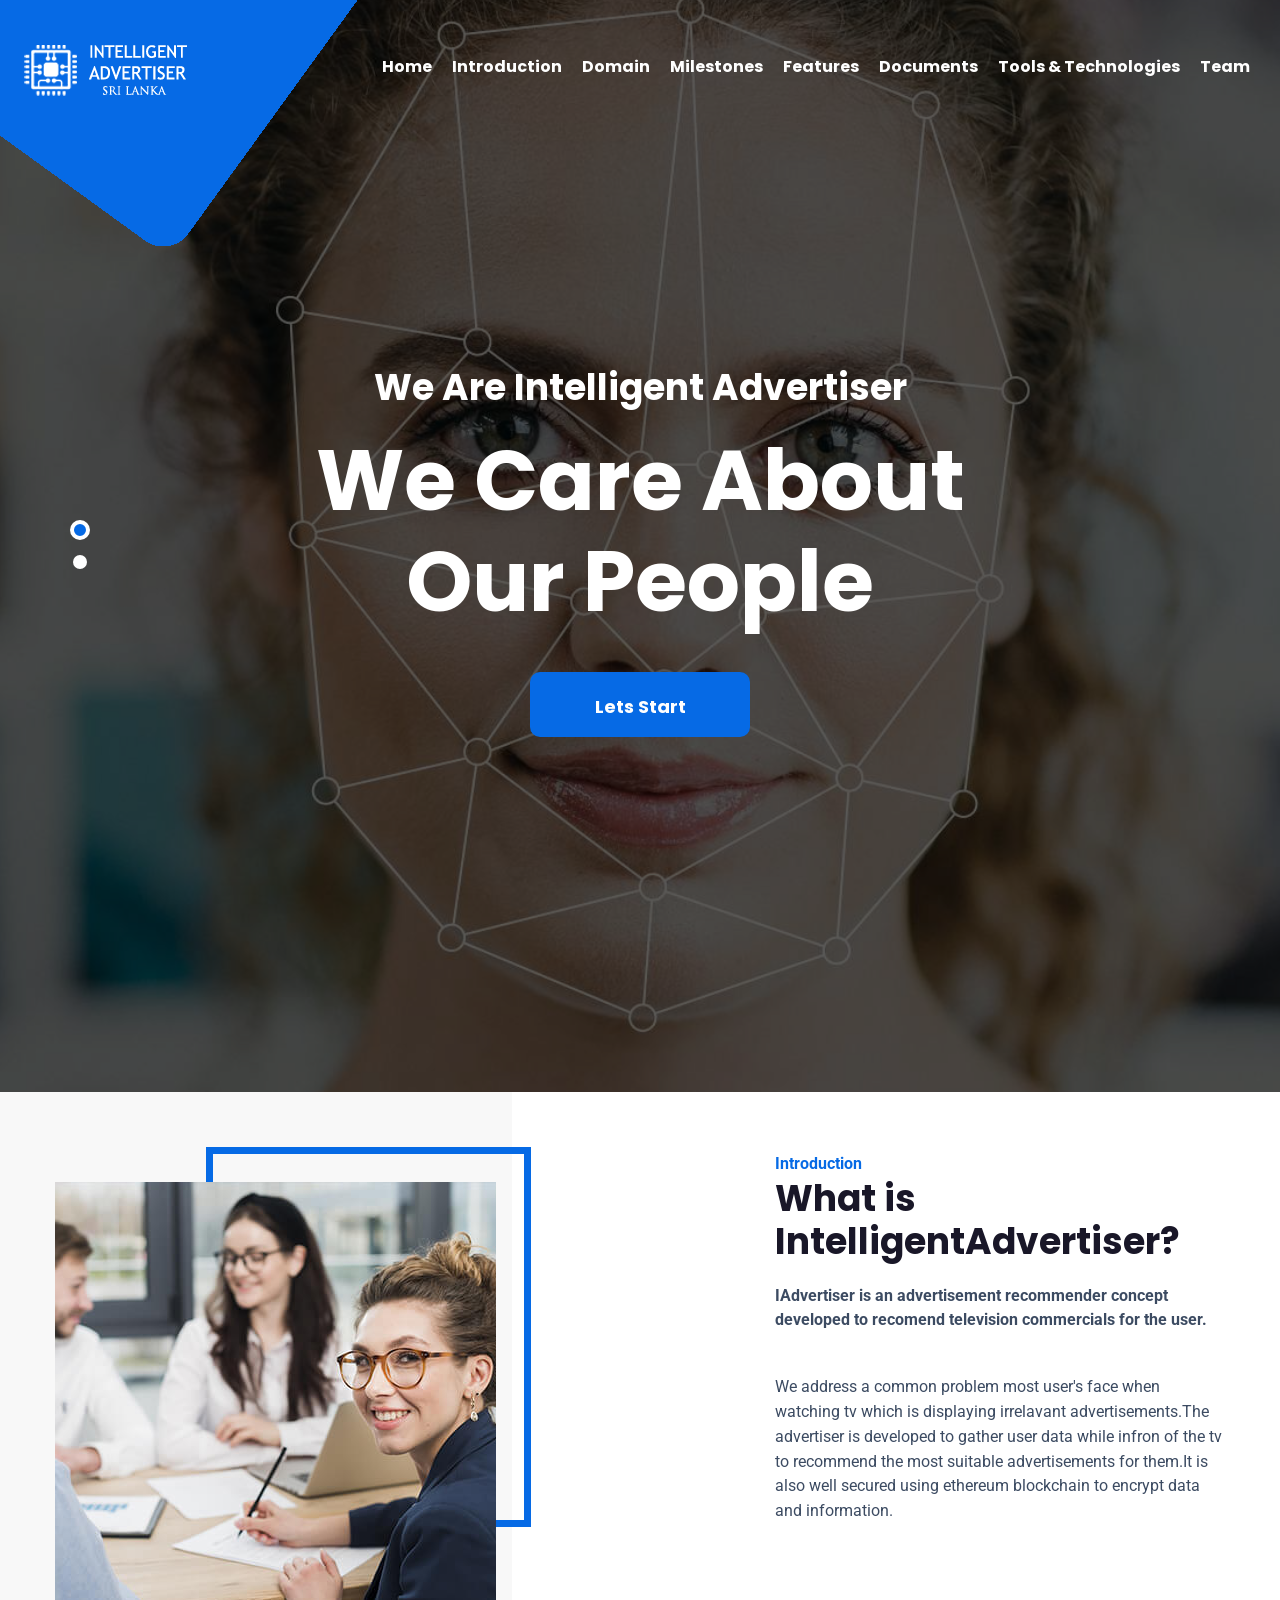
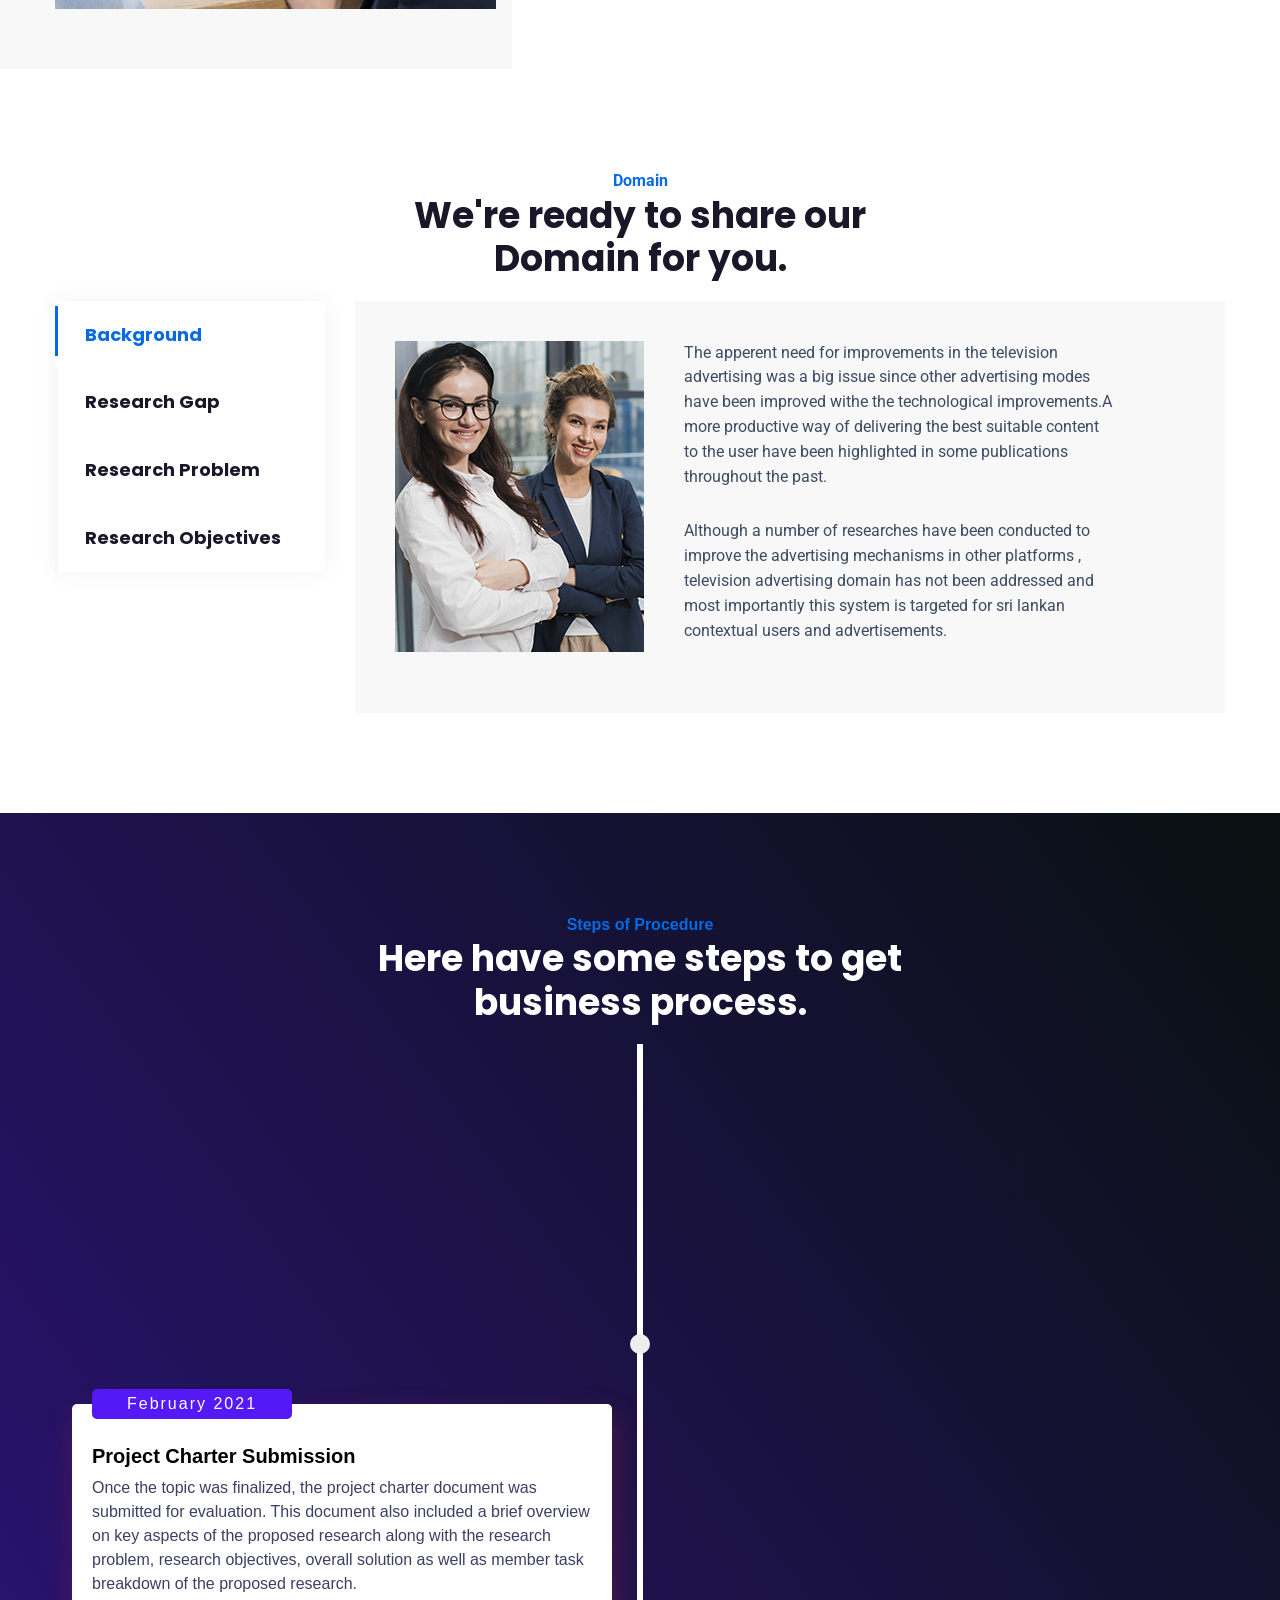
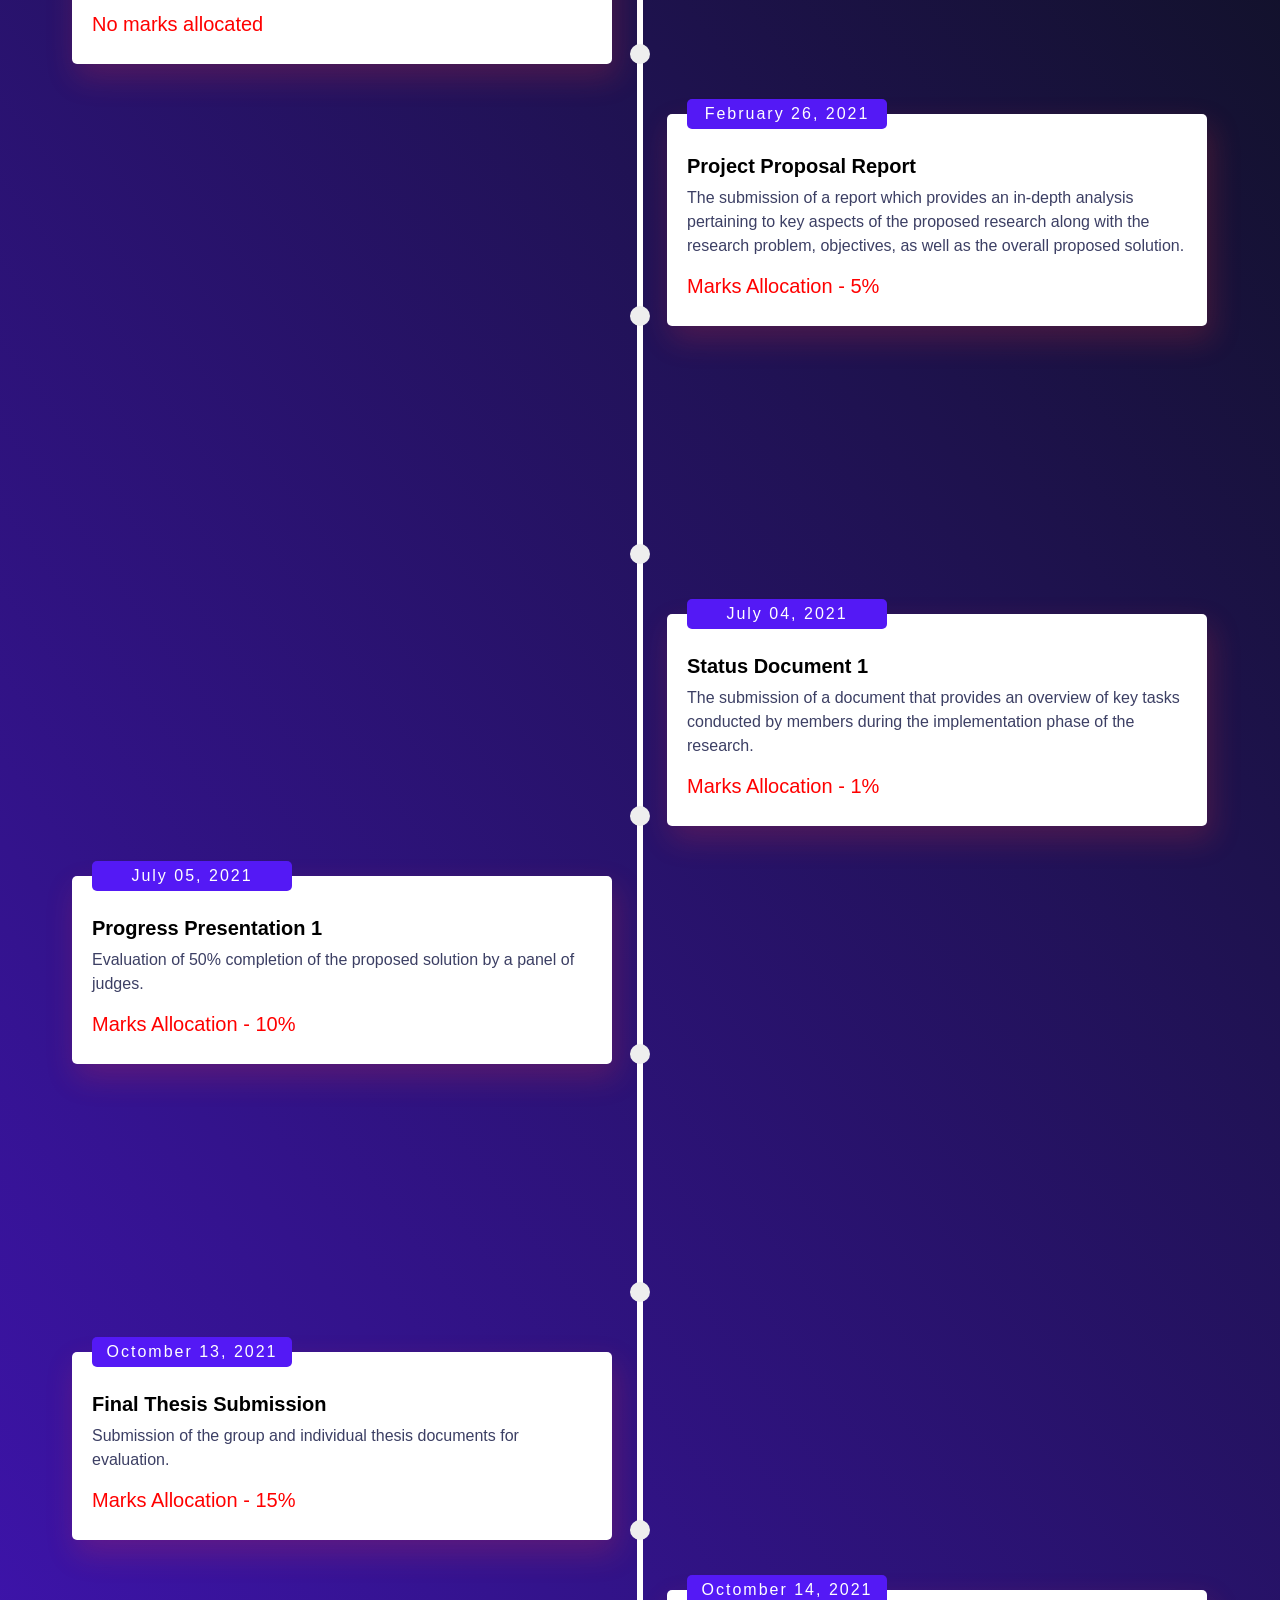
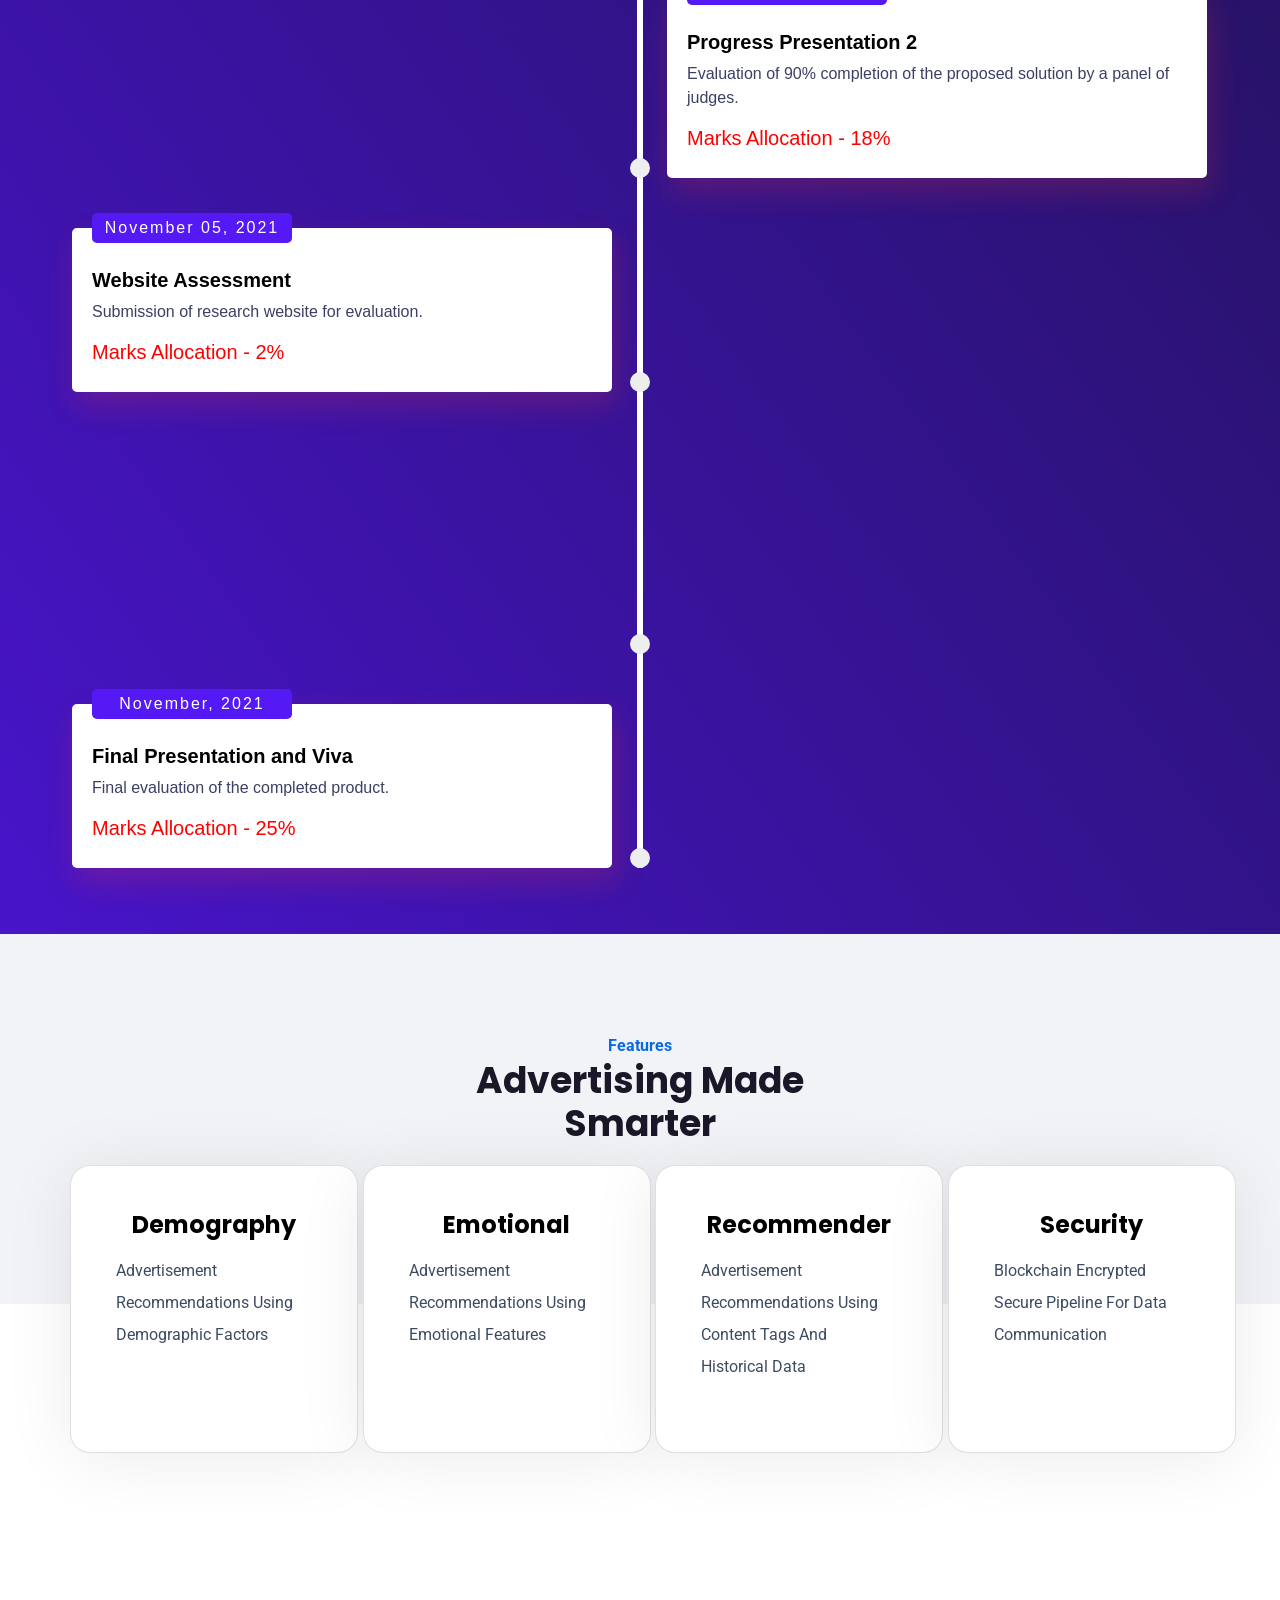
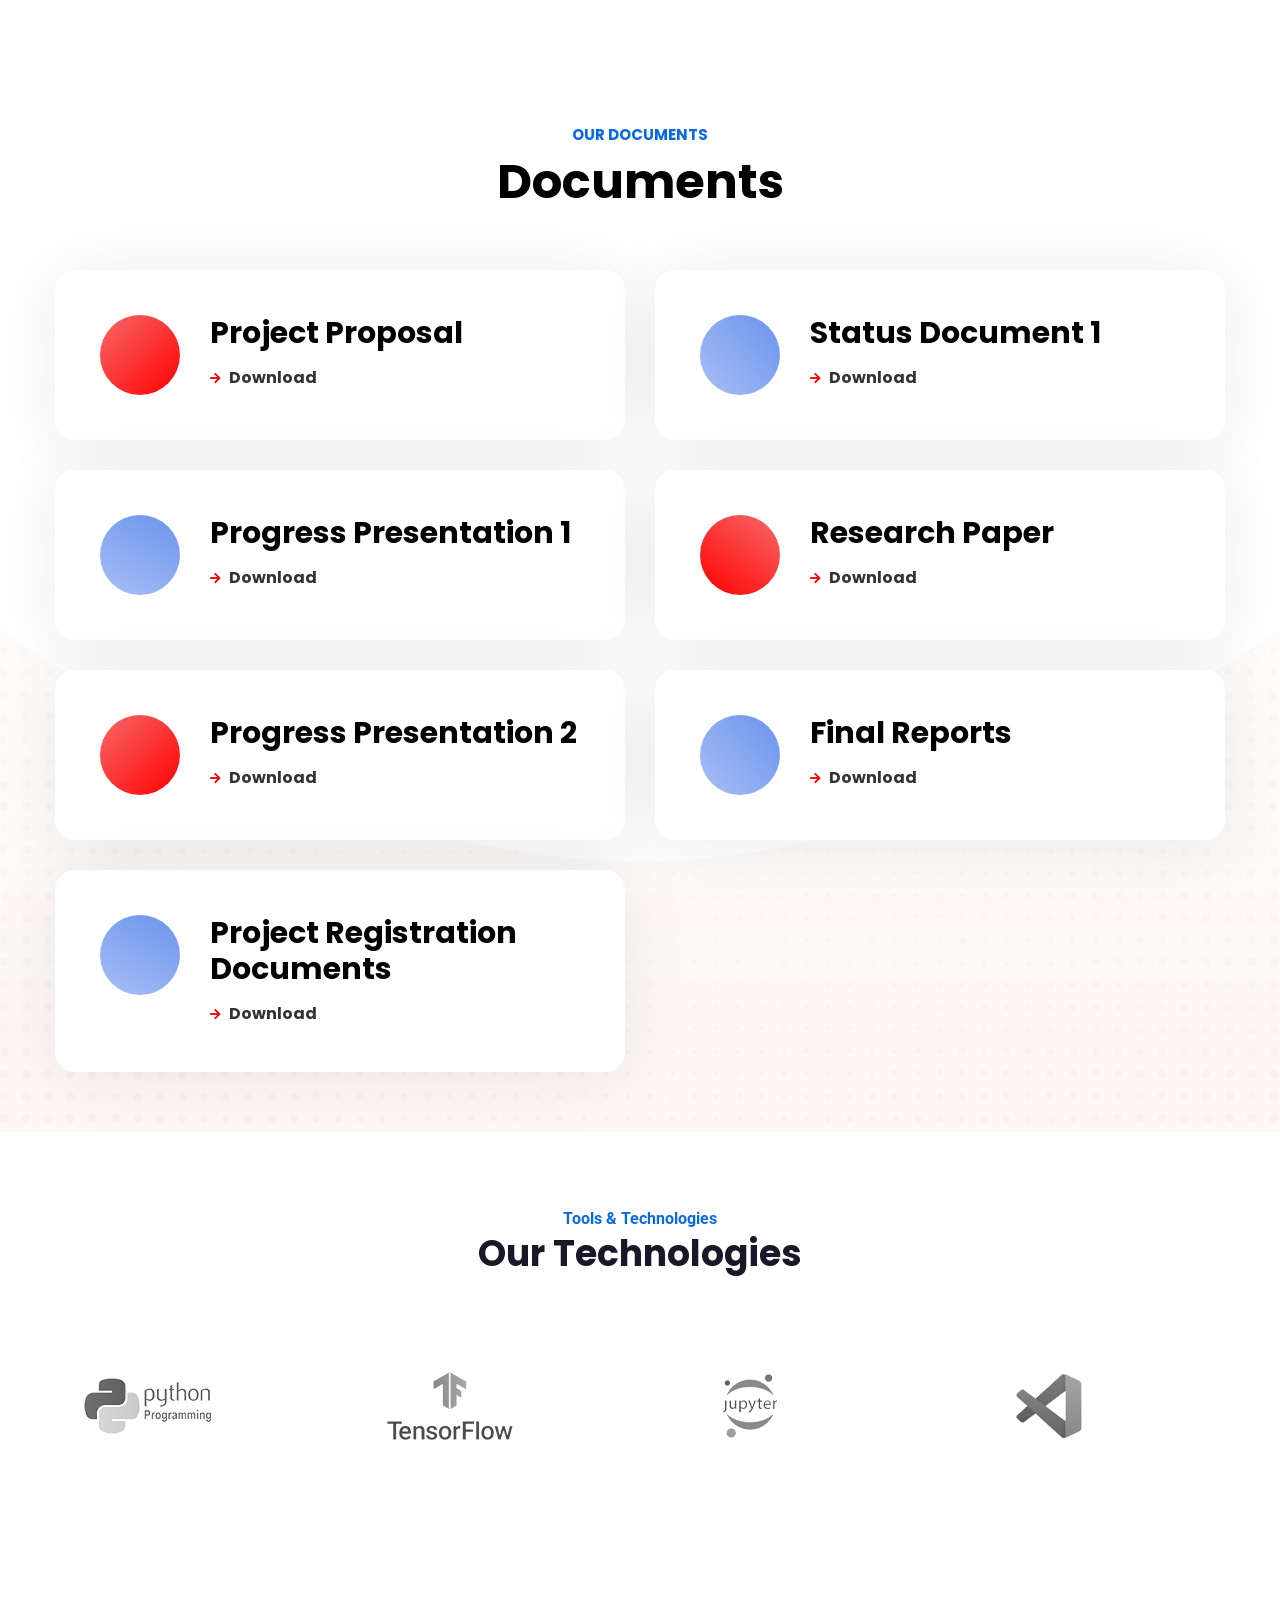
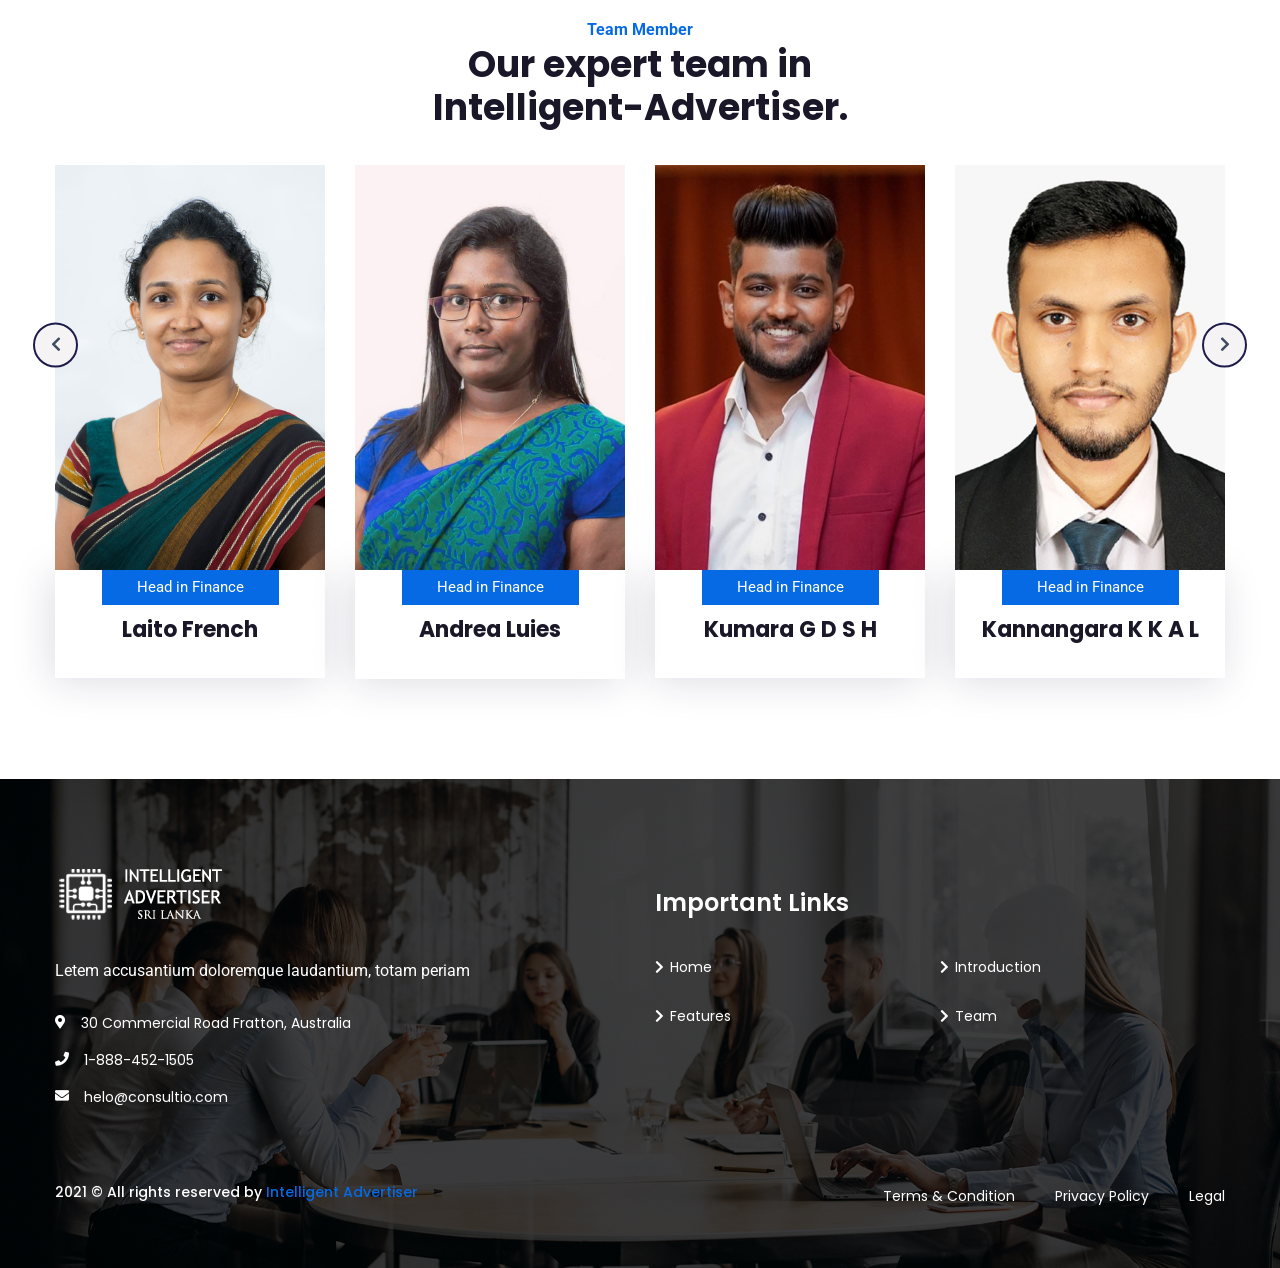
==== commit 6544831f: "Add features" ====
--- a/index.html
+++ b/index.html
@@ -1,11 +1,16 @@
 <!DOCTYPE html>
 <html lang="en">
-
-<head>
+  <head>
     <meta charset="UTF-8" />
     <title>Intelligent Advertiser | Sri-Lanka</title>
-    <meta name="description" content="Consbus - Corporate Business HTML Template" />
-    <meta name="keywords" content="accountant, advisor, agency, business, clean, company, consulting, corporate, creative, finance, financial, insurance, modern, portfolio, startup" />
+    <meta
+      name="description"
+      content="Consbus - Corporate Business HTML Template"
+    />
+    <meta
+      name="keywords"
+      content="accountant, advisor, agency, business, clean, company, consulting, corporate, creative, finance, financial, insurance, modern, portfolio, startup"
+    />
     <meta name="author" content="themexriver" />
     <!-- Mobile Specific Meta -->
     <meta name="viewport" content="width=device-width, initial-scale=1" />
@@ -18,80 +23,87 @@
     <link rel="stylesheet" href="assets/css/video.min.css" />
     <link rel="stylesheet" href="assets/css/style.css" />
     <link rel="stylesheet" href="assets/scss/style.css" />
-</head>
-
-<body class="nio-eight">
+  </head>
+
+  <body class="nio-eight">
     <div id="preloader"></div>
     <div class="up">
-        <a href="#" class="scrollup text-center"><i class="fas fa-chevron-up"></i
+      <a href="#" class="scrollup text-center"
+        ><i class="fas fa-chevron-up"></i
       ></a>
     </div>
 
-
     <!-- Start of header section
 	============================================= -->
     <header id="header-id" class="main-header header-style-five">
-
-        <span class="nio-con-header-shape position-absolute nio-h-shape1"><img src="assets/img/h-shape1.png" alt=""
-
+      <span class="nio-con-header-shape position-absolute nio-h-shape1"
+        ><img src="assets/img/h-shape1.png" alt=""
       /></span>
 
-        <div class="nio-con-header-content">
-            <div class="brand-logo float-left">
-                <a href="index-2.1.html"><img src="assets/img/home-2/img/logo/logo1.png" alt="" /></a>
-            </div>
-
-            <div class="nio-con-main-menu-item float-right">
-                <nav class="nio-con-main-navigation one-page-scroll-2 float-right ul-li">
-                    <ul id="main-nav" class="navbar-nav text-capitalize clearfix">
-                        <li><a href="#Home">Home</a></li>
-                        <li><a href="#Introduction">Introduction</a></li>
-                        <li><a href="#Domain">Domain</a></li>
-                        <li><a href="#Milestones">Milestones</a></li>
-                        <li><a href="#Features">Features</a></li>
-                        <li><a href="#Documents">Documents</a></li>
-                        <li><a href="#Tools&Technologies">Tools & Technologies</a></li>
-                        <li><a href="#Team">Team</a></li>
-                        <li><a href="#Contact">Contact</a></li>
-                    </ul>
-                </nav>
-            </div>
-        </div>
-        <div class="nio-con-mobile_menu position-relative">
-            <div class="nio-con-mobile_menu_button nio-con-open_mobile_menu">
-                <i class="fas fa-bars"></i>
-            </div>
-            <div class="nio-con-mobile_menu_wrap">
-                <div class="mobile_menu_overlay nio-con-open_mobile_menu"></div>
-                <div class="nio-con-mobile_menu_content">
-                    <div class="nio-con-mobile_menu_close nio-con-open_mobile_menu">
-                        <i class="fas fa-times"></i>
-                    </div>
-                    <div class="m-brand-logo text-center">
-                        <a href="#"><img src="assets/img/home-2/img/logo/logo1.png" alt="" /></a>
-                    </div>
-                    <nav class="
+      <div class="nio-con-header-content">
+        <div class="brand-logo float-left">
+          <a href="index-2.1.html"
+            ><img src="assets/img/home-2/img/logo/logo1.png" alt=""
+          /></a>
+        </div>
+
+        <div class="nio-con-main-menu-item float-right">
+          <nav
+            class="nio-con-main-navigation one-page-scroll-2 float-right ul-li"
+          >
+            <ul id="main-nav" class="navbar-nav text-capitalize clearfix">
+              <li><a href="#Home">Home</a></li>
+              <li><a href="#Introduction">Introduction</a></li>
+              <li><a href="#Domain">Domain</a></li>
+              <li><a href="#Milestones">Milestones</a></li>
+              <li><a href="#Features">Features</a></li>
+              <li><a href="#Documents">Documents</a></li>
+              <li><a href="#Tools&Technologies">Tools & Technologies</a></li>
+              <li><a href="#Team">Team</a></li>
+              <!-- <li><a href="#Contact">Contact</a></li> -->
+            </ul>
+          </nav>
+        </div>
+      </div>
+      <div class="nio-con-mobile_menu position-relative">
+        <div class="nio-con-mobile_menu_button nio-con-open_mobile_menu">
+          <i class="fas fa-bars"></i>
+        </div>
+        <div class="nio-con-mobile_menu_wrap">
+          <div class="mobile_menu_overlay nio-con-open_mobile_menu"></div>
+          <div class="nio-con-mobile_menu_content">
+            <div class="nio-con-mobile_menu_close nio-con-open_mobile_menu">
+              <i class="fas fa-times"></i>
+            </div>
+            <div class="m-brand-logo text-center">
+              <a href="#"
+                ><img src="assets/img/home-2/img/logo/logo1.png" alt=""
+              /></a>
+            </div>
+            <nav
+              class="
                 nio-con-mobile-main-navigation
                 one-page-scroll-2
                 clearfix
                 ul-li
-              ">
-                        <ul id="m-main-nav" class="navbar-nav text-capitalize clearfix">
-                            <li><a href="#Home">Home</a></li>
-                            <li><a href="#Introduction">Introduction</a></li>
-                            <li><a href="#Domain">Domain</a></li>
-                            <li><a href="#Milestones">Milestones</a></li>
-                            <li><a href="#Features">Features</a></li>
-                            <li><a href="#Documents">Documents</a></li>
-                            <li><a href="#Tools&Technologies">Tools & Technologies</a></li>
-                            <li><a href="#Team">Team</a></li>
-                            <li><a href="#Contact">Contact</a></li>
-                        </ul>
-                    </nav>
-                </div>
-            </div>
-        </div>
-        <!-- /Mobile-Menu -->
+              "
+            >
+              <ul id="m-main-nav" class="navbar-nav text-capitalize clearfix">
+                <li><a href="#Home">Home</a></li>
+                <li><a href="#Introduction">Introduction</a></li>
+                <li><a href="#Domain">Domain</a></li>
+                <li><a href="#Milestones">Milestones</a></li>
+                <li><a href="#Features">Features</a></li>
+                <li><a href="#Documents">Documents</a></li>
+                <li><a href="#Tools&Technologies">Tools & Technologies</a></li>
+                <li><a href="#Team">Team</a></li>
+                <!-- <li><a href="#Contact">Contact</a></li> -->
+              </ul>
+            </nav>
+          </div>
+        </div>
+      </div>
+      <!-- /Mobile-Menu -->
     </header>
     <!-- End of header section
 	============================================= -->
@@ -99,41 +111,47 @@
     <!-- Start of Banner section
 	============================================= -->
     <section id="Home" class="nio-con-slider-section position-relative">
-        <div id="nio-con-slider-id" class="nio-con-main-slider">
-            <div class="nio-con-slider-item position-relative">
-                <div class="background_overlay"></div>
-                <div class="slider-main-img img-zooming" data-background="assets/img/home-2/img/slider/s1.jpg"></div>
-                <div class="slider-text-wrap">
-                    <div class="container">
-                        <div class="slider-text-area headline text-center pera-content">
-                            <span>We Are Intelligent Advertiser</span>
-                            <h1>We Care About Our People</h1>
-                            <div class="slider-btn">
-                                <a href="#Introduction">Lets Start</a>
-                                <a href="#Contact">Contact</a>
-                            </div>
-                        </div>
-                    </div>
-                </div>
-            </div>
-
-            <div class="nio-con-slider-item position-relative">
-                <div class="background_overlay"></div>
-                <div class="slider-main-img img-zooming" data-background="assets/img/home-2/img/slider/s1.jpg"></div>
-                <div class="slider-text-wrap">
-                    <div class="container">
-                        <div class="slider-text-area headline text-center pera-content">
-                            <span>We Are Intelligent Advertiser</span>
-                            <h1>We Care About Our People</h1>
-                            <div class="slider-btn">
-                                <a href="#Introduction">Lets Start</a>
-                                <a href="#Contact">Contact</a>
-                            </div>
-                        </div>
-                    </div>
-                </div>
-            </div>
-        </div>
+      <div id="nio-con-slider-id" class="nio-con-main-slider">
+        <div class="nio-con-slider-item position-relative">
+          <div class="background_overlay"></div>
+          <div
+            class="slider-main-img img-zooming"
+            data-background="assets/img/home-2/img/slider/s1.jpg"
+          ></div>
+          <div class="slider-text-wrap">
+            <div class="container">
+              <div class="slider-text-area headline text-center pera-content">
+                <span>We Are Intelligent Advertiser</span>
+                <h1>We Care About Our People</h1>
+                <div class="slider-btn">
+                  <a href="#Introduction">Lets Start</a>
+                  <!-- <a href="#Contact">Contact</a> -->
+                </div>
+              </div>
+            </div>
+          </div>
+        </div>
+
+        <div class="nio-con-slider-item position-relative">
+          <div class="background_overlay"></div>
+          <div
+            class="slider-main-img img-zooming"
+            data-background="assets/img/home-2/img/slider/s1.jpg"
+          ></div>
+          <div class="slider-text-wrap">
+            <div class="container">
+              <div class="slider-text-area headline text-center pera-content">
+                <span>We Are Intelligent Advertiser</span>
+                <h1>We Care About Our People</h1>
+                <div class="slider-btn">
+                  <a href="#Introduction">Lets Start</a>
+                  <!-- <a href="#Contact">Contact</a> -->
+                </div>
+              </div>
+            </div>
+          </div>
+        </div>
+      </div>
     </section>
     <!-- End of Banner section
 	============================================= -->
@@ -141,27 +159,37 @@
     <!-- Start of Introduction section
 	============================================= -->
     <section id="Introduction" class="nio-eig-about-section position-relative">
-        <div class="container">
-            <div class="nio-eig-about-content">
-                <div class="row">
-                    <div class="col-lg-7 wow fadeInLeft" data-wow-delay="0ms" data-wow-duration="1000ms">
-                        <div class="nio-eig-about-counter-img">
-                            <div class="nio-eig-about-img position-relative">
-                                <div class="nio-eig-about-img-wrap position-relative">
-                                    <img src="assets/img/about/ab1.jpg" alt="" />
-                                    <span class="color-shape position-absolute"><img src="assets/img/art-shape1.png" alt=""
+      <div class="container">
+        <div class="nio-eig-about-content">
+          <div class="row">
+            <div
+              class="col-lg-7 wow fadeInLeft"
+              data-wow-delay="0ms"
+              data-wow-duration="1000ms"
+            >
+              <div class="nio-eig-about-counter-img">
+                <div class="nio-eig-about-img position-relative">
+                  <div class="nio-eig-about-img-wrap position-relative">
+                    <img src="assets/img/about/ab1.jpg" alt="" />
+                    <span class="color-shape position-absolute"
+                      ><img src="assets/img/art-shape1.png" alt=""
                     /></span>
-                                </div>
-                            </div>
-                        </div>
-                    </div>
-                    <div class="col-lg-5 wow fadeInRight" data-wow-delay="0ms" data-wow-duration="1000ms">
-                        <div class="nie-eig-about-text">
-                            <div class="nio-eig-section-title headline pera-content">
-                                <span>Introduction</span>
-                                <h2>What is IntelligentAdvertiser?</h2>
-                                <p>
-                                    <b>IAdvertiser is an advertisement recommender concept
+                  </div>
+                </div>
+              </div>
+            </div>
+            <div
+              class="col-lg-5 wow fadeInRight"
+              data-wow-delay="0ms"
+              data-wow-duration="1000ms"
+            >
+              <div class="nie-eig-about-text">
+                <div class="nio-eig-section-title headline pera-content">
+                  <span>Introduction</span>
+                  <h2>What is IntelligentAdvertiser?</h2>
+                  <p>
+                    <b
+                      >IAdvertiser is an advertisement recommender concept
                       developed to recomend television commercials for the
                       user.</b
                     >
@@ -660,58 +688,93 @@
         </div> -->
         <div class="container">
           <div class="row">
-            <div class="col-sm wow fadeInUp">
+            <div class="col-lg-3 wow fadeInUp">
               <div
                 class="
                   card
                   nio-dia-service-innerbox nio-dia-service-innerbox-card
                   position-relative
                 "
-                style="width: 18rem"
+                style="width: 18rem; height: 18rem"
               >
                 <div class="nio-dia-service-text headline pera-content">
-                  <h3 class="card-title">Card title</h3>
+                  <h3
+                    class="card-title"
+                    style="text-align: center; font-size: 1.5rem"
+                  >
+                    Demography
+                  </h3>
                   <p class="card-text">
-                    Some quick example text to build on the card title and make
-                    up the bulk of the card's content.
+                    Advertisement Recommendations Using Demographic Factors
                   </p>
                 </div>
               </div>
             </div>
 
-            <div class="col-sm wow fadeInUp">
+            <div class="col-lg-3 wow fadeInUp">
               <div
                 class="
                   card
                   nio-dia-service-innerbox nio-dia-service-innerbox-card1
                   position-relative
                 "
-                style="width: 18rem"
+                style="width: 18rem; height: 18rem"
               >
                 <div class="nio-dia-service-text headline pera-content">
-                  <h3 class="card-title">Card title</h3>
+                  <h3
+                    class="card-title"
+                    style="text-align: center; font-size: 1.5rem"
+                  >
+                    Emotional
+                  </h3>
                   <p class="card-text">
-                    Some quick example text to build on the card title and make
-                    up the bulk of the card's content.
+                    Advertisement Recommendations Using Emotional Features
                   </p>
                 </div>
               </div>
             </div>
-
-            <div class="col-sm wow fadeInUp">
+            <div class="col-lg-3 wow fadeInUp">
               <div
                 class="
                   card
                   nio-dia-service-innerbox nio-dia-service-innerbox-card2
                   position-relative
                 "
-                style="width: 18rem"
+                style="width: 18rem; height: 18rem"
               >
                 <div class="nio-dia-service-text headline pera-content">
-                  <h3 class="card-title">Card title</h3>
+                  <h3
+                    class="card-title"
+                    style="text-align: center; font-size: 1.5rem"
+                  >
+                    Recommender
+                  </h3>
                   <p class="card-text">
-                    Some quick example text to build on the card title and make
-                    up the bulk of the card's content.
+                    Advertisement Recommendations Using Content Tags And
+                    Historical Data
+                  </p>
+                </div>
+              </div>
+            </div>
+
+            <div class="col-lg-3 wow fadeInUp">
+              <div
+                class="
+                  card
+                  nio-dia-service-innerbox nio-dia-service-innerbox-card
+                  position-relative
+                "
+                style="width: 18rem; height: 18rem"
+              >
+                <div class="nio-dia-service-text headline pera-content">
+                  <h3
+                    class="card-title"
+                    style="text-align: center; font-size: 1.5rem"
+                  >
+                    Security
+                  </h3>
+                  <p class="card-text">
+                    Blockchain Encrypted Secure Pipeline For Data Communication
                   </p>
                 </div>
               </div>
@@ -972,15 +1035,14 @@
               <img src="assets/img/team/1.jpg" alt="" />
             </div>
             <div class="nio-eig-team-text text-center headline">
-              <span class="nio-eig-designation">Supervisor</span>
-              <h3><a href="team-single.html">Ms.Dinuka Wijendra</a></h3>
-            
+              <span class="nio-eig-designation">Head in Finance</span>
+              <h3><a href="team-single.html">Laito French</a></h3>
             </div>
             <div class="nio-eig-team-hover text-center headline pera-content">
-              <span class="nio-eig-designation">Supervisor</span>
-              <h3><a href="team-single.html">Ms.Dinuka Wijendra</a></h3>
+              <span class="nio-eig-designation">Head in Finance</span>
+              <h3><a href="team-single.html">Laito French</a></h3>
               <p>
-                Ms.Dinuka Wijendra is Superviser of our team .
+                As a app web crawler to expertiy, I help to do organiiozat top.
               </p>
             </div>
           </div>
@@ -993,40 +1055,17 @@
               <img src="assets/img/team/2.jpg" alt="" />
             </div>
             <div class="nio-eig-team-text text-center headline">
-              <span class="nio-eig-designation">Co-Supervisor</span>
-              <h3><a href="team-single.html">Ms.Jeny Kishara</a></h3>
-          
+              <span class="nio-eig-designation">Head in Finance</span>
+              <h3><a href="team-single.html">Andrea Luies</a></h3>
             </div>
             <div class="nio-eig-team-hover text-center headline pera-content">
-              <span class="nio-eig-designation">Co-Supervisor</span>
-              <h3><a href="team-single.html">Ms.Jeny Kishara</a></h3>
+              <span class="nio-eig-designation">Head in Finance</span>
+              <h3><a href="team-single.html">Andrea Luies</a></h3>
               <p>
-                Ms.Jeny Kishara is Co-Superviser of our team .
+                As a app web crawler to expertiy, I help to do organiiozat top.
               </p>
             </div>
           </div>
-          <div
-          class="nio-eig-team-img-text position-relative wow fadeInUp"
-          data-wow-delay="900ms"
-          data-wow-duration="1000ms"
-        >
-          <div class="nio-eig-team-img">
-            <img src="assets/img/team/4.jpg" alt="" />
-          </div>
-          <div class="nio-eig-team-text text-center headline">
-            <span class="nio-eig-designation">Team Leader</span>
-            <h3><a href="team-single.html">Kannangara K K A L</a></h3>
-        
-          </div>
-          <div class="nio-eig-team-hover text-center headline pera-content">
-            <span class="nio-eig-designation">Team Leader</span>
-            <h3><a href="team-single.html">Kannangara K K A L</a></h3>
-            <p>
-              Kannangara K K A L is Team leader of our team.His component is Age and Gender prediction.
-            </p>
-       
-          </div>
-        </div>
           <div
             class="nio-eig-team-img-text position-relative wow fadeInUp"
             data-wow-delay="600ms"
@@ -1036,31 +1075,50 @@
               <img src="assets/img/team/3.jpg" alt="" />
             </div>
             <div class="nio-eig-team-text text-center headline">
-              <span class="nio-eig-designation">Member</span>
+              <span class="nio-eig-designation">Head in Finance</span>
               <h3><a href="team-single.html">Kumara G D S H</a></h3>
             </div>
             <div class="nio-eig-team-hover text-center headline pera-content">
-              <span class="nio-eig-designation">Member</span>
+              <span class="nio-eig-designation">Head in Finance</span>
               <h3><a href="team-single.html">Kumara G D S H</a></h3>
               <p>
-                Kumara G D S H is Member of our team.His component is Extract Emotions and Facial exprsession.
+                As a app web crawler to expertiy, I help to do organiiozat top.
               </p>
             </div>
           </div>
-   
+          <div
+            class="nio-eig-team-img-text position-relative wow fadeInUp"
+            data-wow-delay="900ms"
+            data-wow-duration="1000ms"
+          >
+            <div class="nio-eig-team-img">
+              <img src="assets/img/team/4.jpg" alt="" />
+            </div>
+            <div class="nio-eig-team-text text-center headline">
+              <span class="nio-eig-designation">Head in Finance</span>
+              <h3><a href="team-single.html">Kannangara K K A L</a></h3>
+            </div>
+            <div class="nio-eig-team-hover text-center headline pera-content">
+              <span class="nio-eig-designation">Head in Finance</span>
+              <h3><a href="team-single.html">Kannangara K K A L</a></h3>
+              <p>
+                As a app web crawler to expertiy, I help to do organiiozat top.
+              </p>
+            </div>
+          </div>
           <div class="nio-eig-team-img-text position-relative">
             <div class="nio-eig-team-img">
               <img src="assets/img/team/5.jpg" alt="" />
             </div>
             <div class="nio-eig-team-text text-center headline">
-              <span class="nio-eig-designation">Member</span>
+              <span class="nio-eig-designation">Head in Finance</span>
               <h3><a href="team-single.html">Samaranath T I</a></h3>
             </div>
             <div class="nio-eig-team-hover text-center headline pera-content">
-              <span class="nio-eig-designation">Member</span>
+              <span class="nio-eig-designation">Head in Finance</span>
               <h3><a href="team-single.html">Samaranath T I</a></h3>
               <p>
-                Samaranath T I is Member of our team.His component is make Advertisement Recommendation system.
+                As a app web crawler to expertiy, I help to do organiiozat top.
               </p>
             </div>
           </div>
@@ -1069,14 +1127,14 @@
               <img src="assets/img/team/tm2.jpg" alt="" />
             </div>
             <div class="nio-eig-team-text text-center headline">
-              <span class="nio-eig-designation">Member</span>
+              <span class="nio-eig-designation">Head in Finance</span>
               <h3><a href="team-single.html">Thathsarani W C</a></h3>
             </div>
             <div class="nio-eig-team-hover text-center headline pera-content">
-              <span class="nio-eig-designation">Member</span>
+              <span class="nio-eig-designation">Head in Finance</span>
               <h3><a href="team-single.html">Thathsarani W C</a></h3>
               <p>
-                Thathsarani W C Member of our team.Her component is doing security by using blockchain.
+                As a app web crawler to expertiy, I help to do organiiozat top.
               </p>
             </div>
           </div>
@@ -1088,7 +1146,7 @@
 
     <!-- Start of contact section
 	============================================= -->
-
+    <!-- 
     <section id="Contact" class="nio-eig-contact-section">
       <div class="nio-eig-contact-content position-relative">
         <div class="row">
@@ -1172,7 +1230,7 @@
           </div>
         </div>
       </div>
-    </section>
+    </section> -->
     <!-- End of contact section
 	============================================= -->
 
@@ -1223,7 +1281,7 @@
                     <li><a href="#Introduction">Introduction</a></li>
                     <li><a href="#Features">Features</a></li>
                     <li><a href="#Team">Team</a></li>
-                    <li><a href="#Contact">Contact</a></li>
+                    <!-- <li><a href="#Contact">Contact</a></li> -->
                   </ul>
                 </div>
               </div>
@@ -1293,4 +1351,4 @@
     <script src="assets/js/script.js"></script>
     <script src="assets/scss/script.js"></script>
   </body>
-</html>+</html>
--- a/assets/css/style.css
+++ b/assets/css/style.css
@@ -6205,6 +6205,7 @@
   background: linear-gradient(-45deg, #ff0000 0%, #f86969 100%);
 }
 
+/* new card styles */
 .nio-dia-service-innerbox-card:before {
   background: linear-gradient(-45deg, #ff7b00 0%, #f86969 100%) !important;
 }
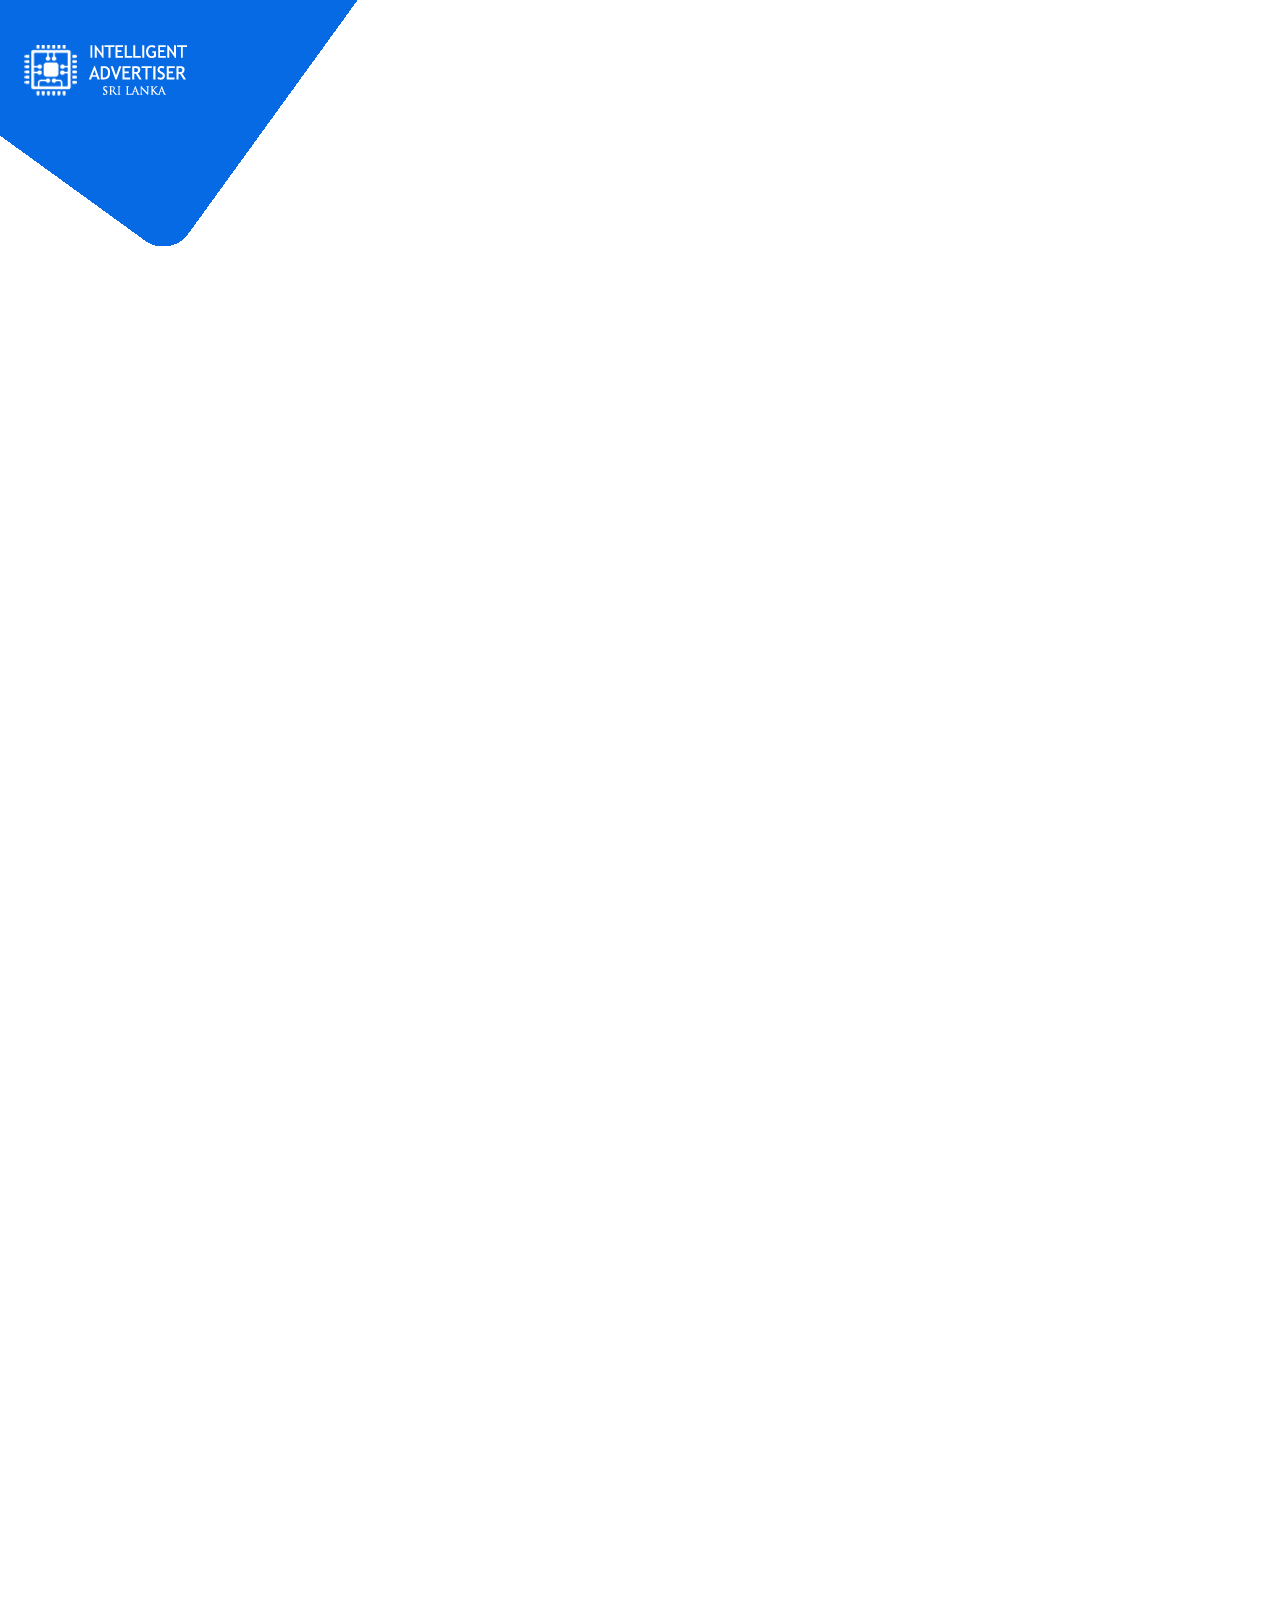
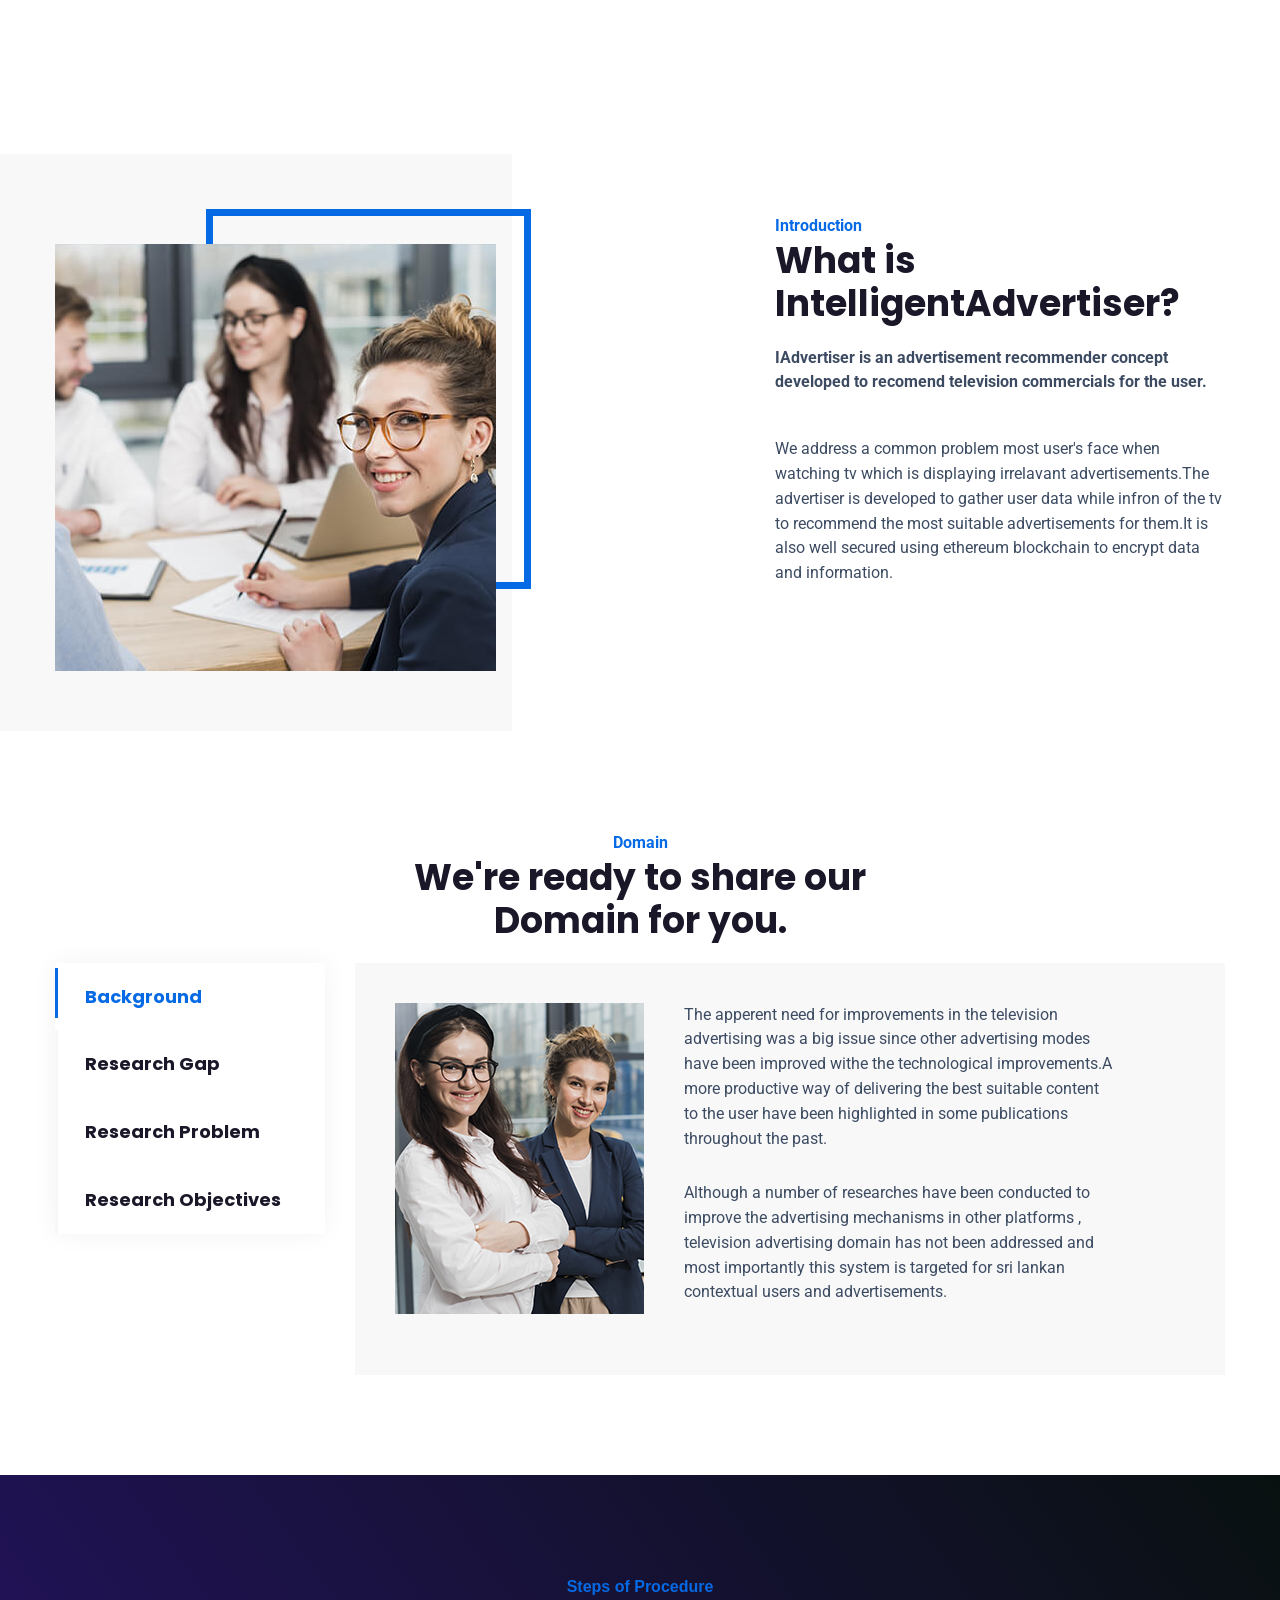
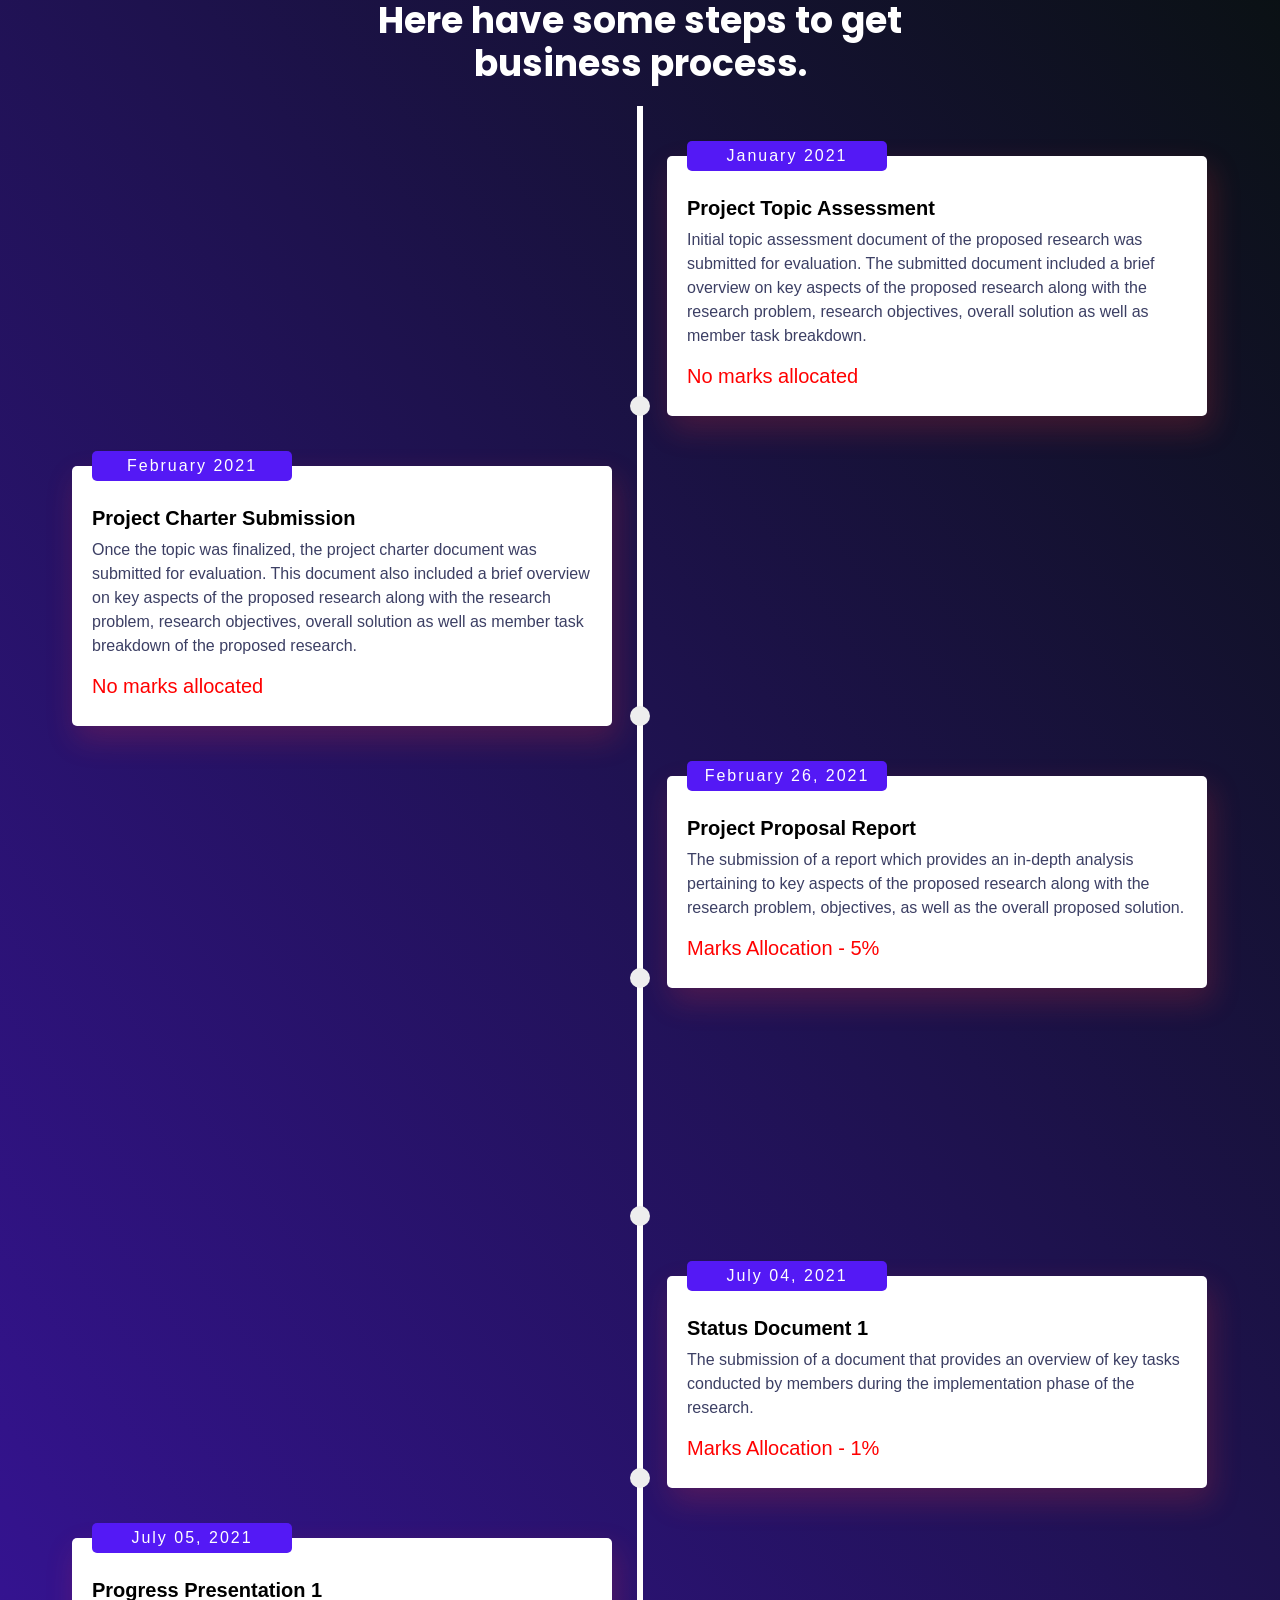
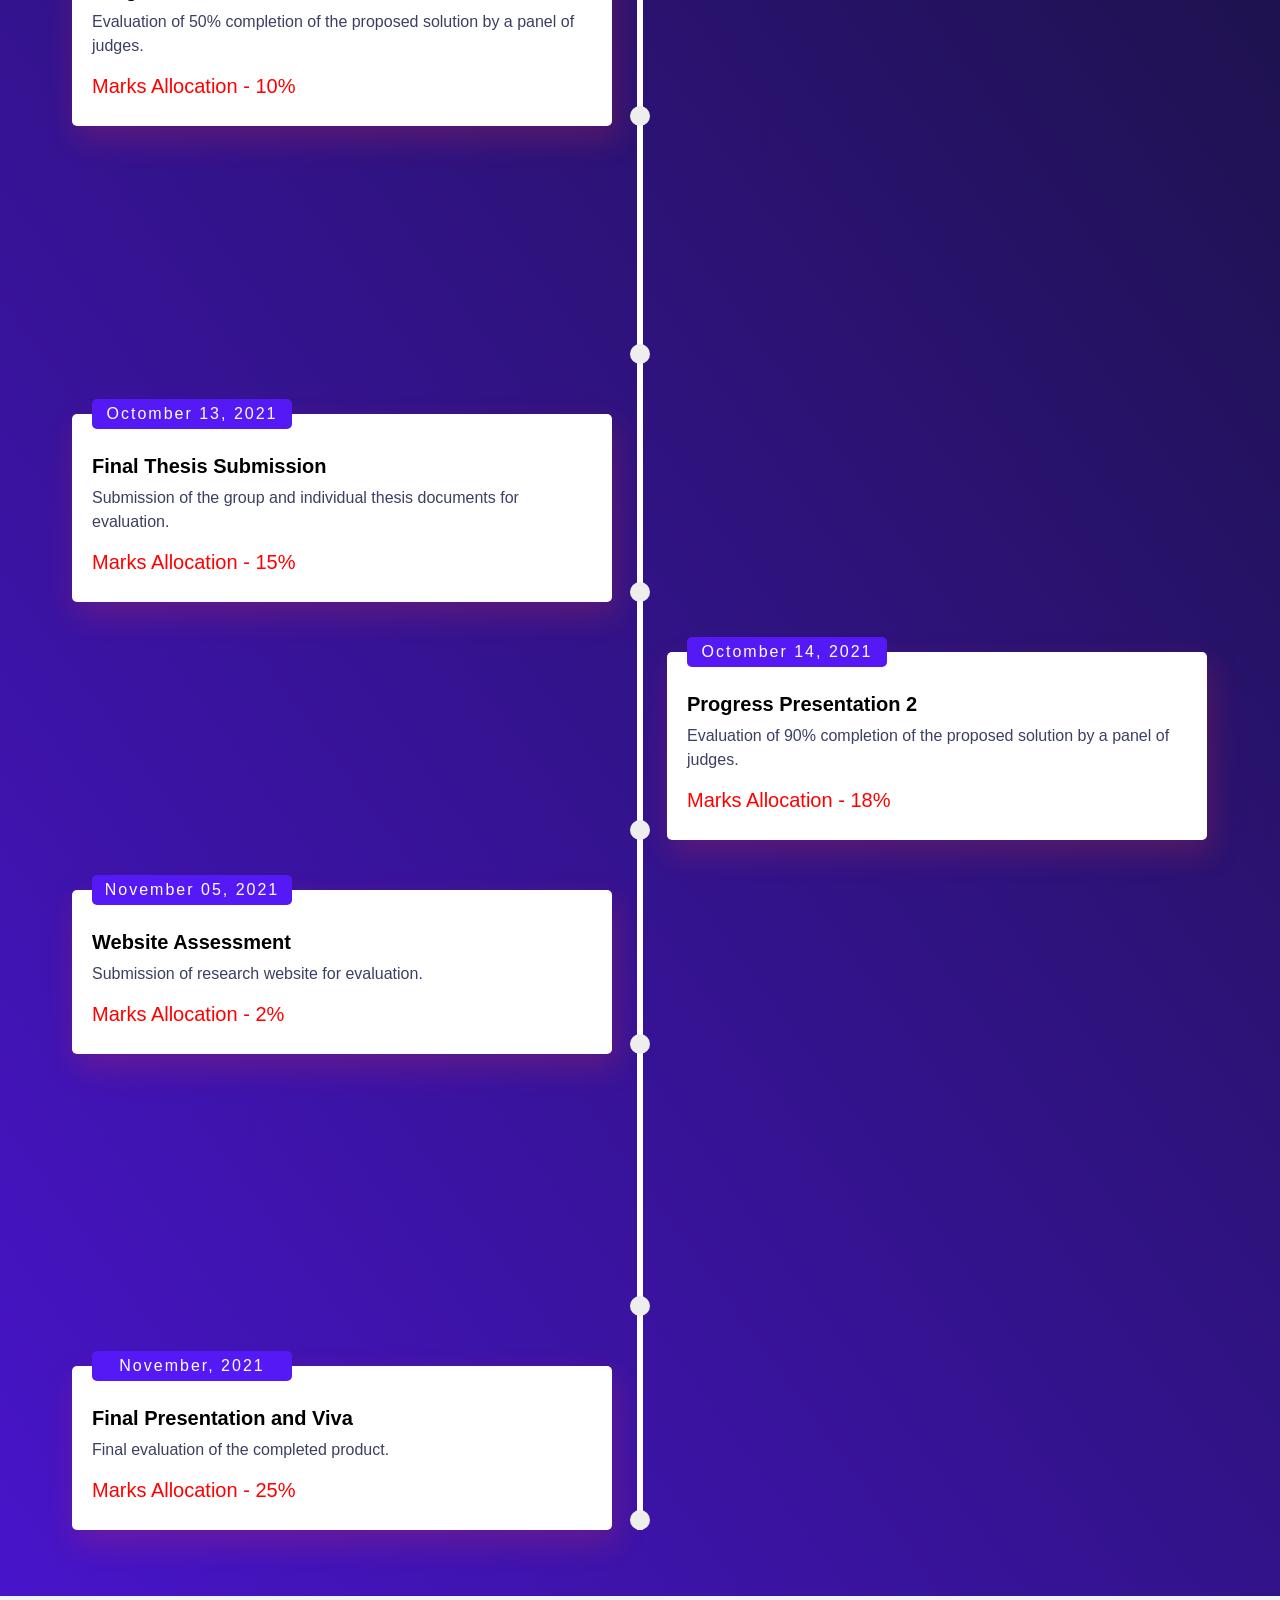
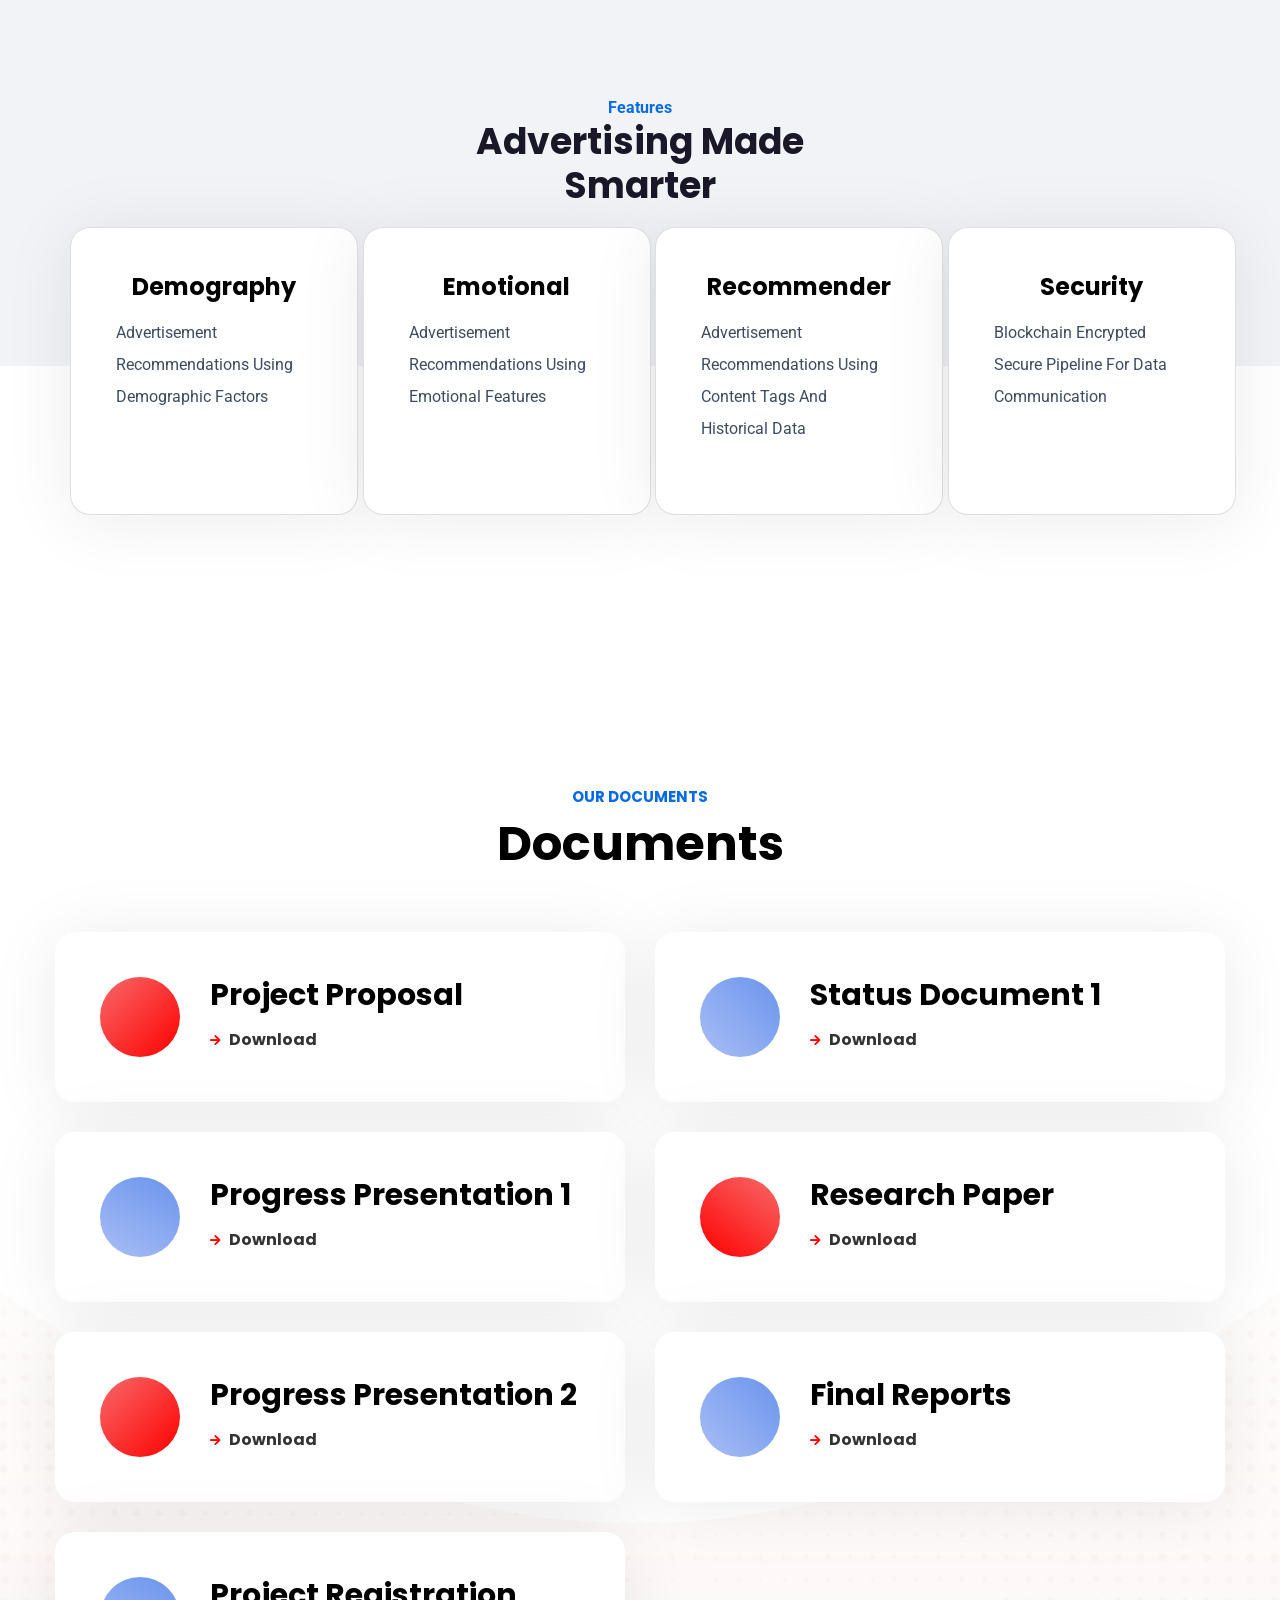
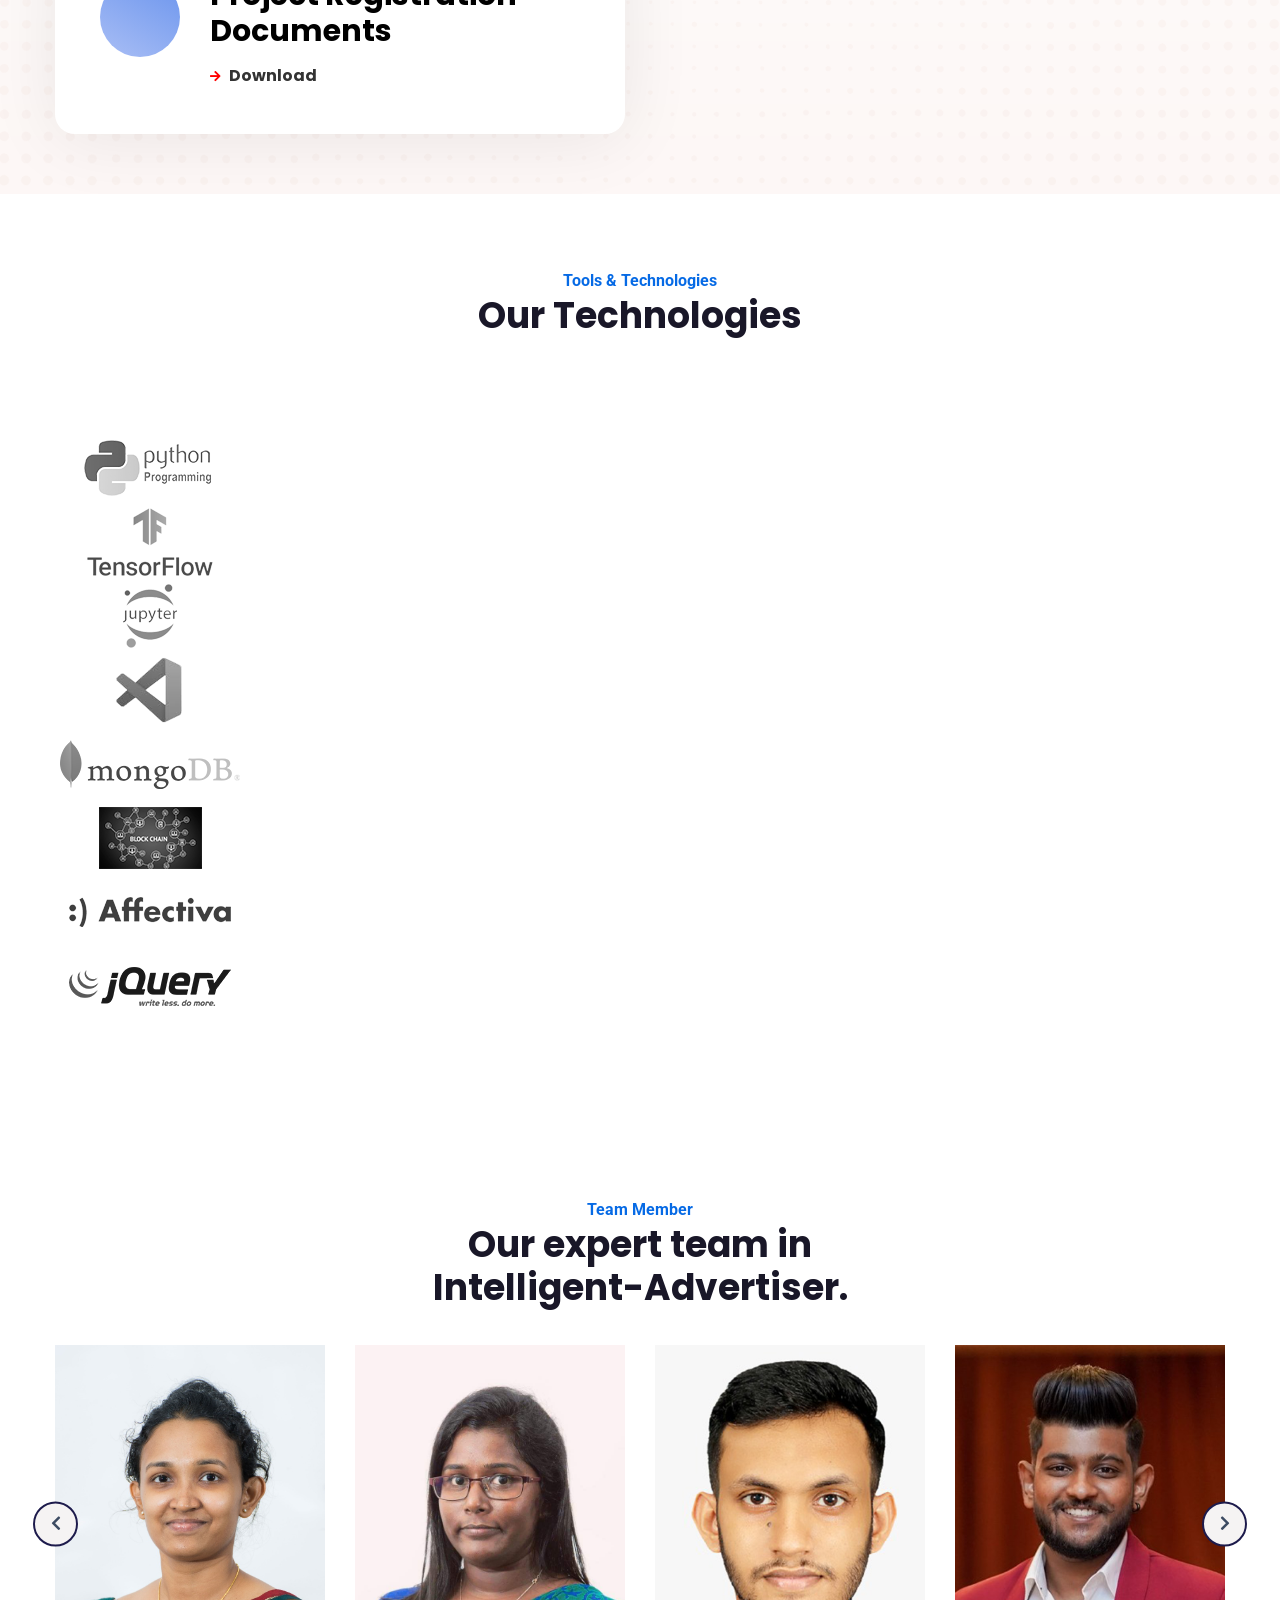
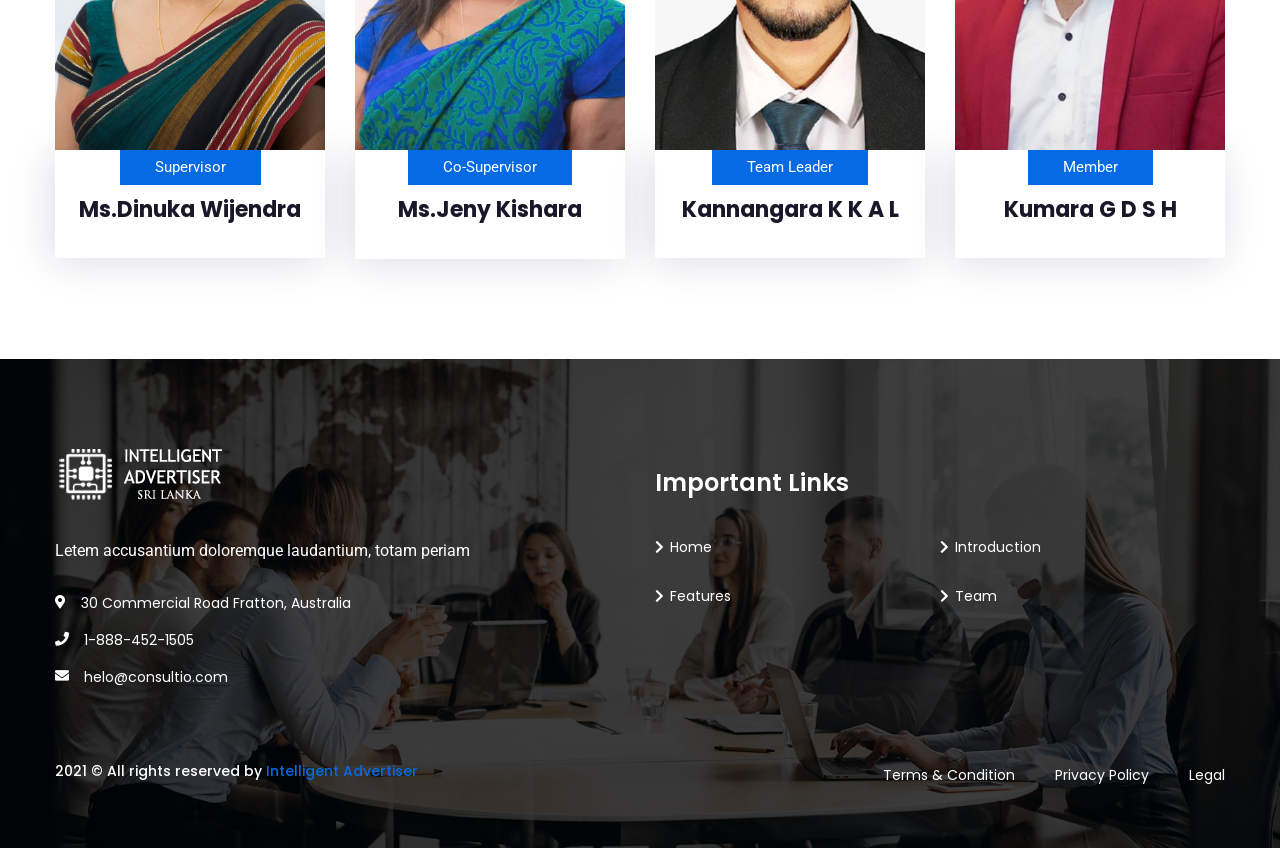
==== commit 57a99052: "Merge branch 'main' into thushan" ====
--- a/index.html
+++ b/index.html
@@ -1,16 +1,11 @@
 <!DOCTYPE html>
 <html lang="en">
-  <head>
+
+<head>
     <meta charset="UTF-8" />
     <title>Intelligent Advertiser | Sri-Lanka</title>
-    <meta
-      name="description"
-      content="Consbus - Corporate Business HTML Template"
-    />
-    <meta
-      name="keywords"
-      content="accountant, advisor, agency, business, clean, company, consulting, corporate, creative, finance, financial, insurance, modern, portfolio, startup"
-    />
+    <meta name="description" content="Consbus - Corporate Business HTML Template" />
+    <meta name="keywords" content="accountant, advisor, agency, business, clean, company, consulting, corporate, creative, finance, financial, insurance, modern, portfolio, startup" />
     <meta name="author" content="themexriver" />
     <!-- Mobile Specific Meta -->
     <meta name="viewport" content="width=device-width, initial-scale=1" />
@@ -23,13 +18,12 @@
     <link rel="stylesheet" href="assets/css/video.min.css" />
     <link rel="stylesheet" href="assets/css/style.css" />
     <link rel="stylesheet" href="assets/scss/style.css" />
-  </head>
-
-  <body class="nio-eight">
+</head>
+
+<body class="nio-eight">
     <div id="preloader"></div>
     <div class="up">
-      <a href="#" class="scrollup text-center"
-        ><i class="fas fa-chevron-up"></i
+        <a href="#" class="scrollup text-center"><i class="fas fa-chevron-up"></i
       ></a>
     </div>
 
@@ -40,12 +34,11 @@
         ><img src="assets/img/h-shape1.png" alt=""
       /></span>
 
-      <div class="nio-con-header-content">
-        <div class="brand-logo float-left">
-          <a href="index-2.1.html"
-            ><img src="assets/img/home-2/img/logo/logo1.png" alt=""
-          /></a>
-        </div>
+        <div class="nio-con-header-content">
+            <div class="brand-logo float-left">
+                <a href="index-2.1.html"><img src="assets/img/home-2/img/logo/logo1.png" alt="" /></a>
+            </div>
+
 
         <div class="nio-con-main-menu-item float-right">
           <nav
@@ -74,18 +67,28 @@
           <div class="nio-con-mobile_menu_content">
             <div class="nio-con-mobile_menu_close nio-con-open_mobile_menu">
               <i class="fas fa-times"></i>
-            </div>
-            <div class="m-brand-logo text-center">
-              <a href="#"
-                ><img src="assets/img/home-2/img/logo/logo1.png" alt=""
-              /></a>
-            </div>
-            <nav
-              class="
+
+            </div>
+        </div>
+        <div class="nio-con-mobile_menu position-relative">
+            <div class="nio-con-mobile_menu_button nio-con-open_mobile_menu">
+                <i class="fas fa-bars"></i>
+            </div>
+            <div class="nio-con-mobile_menu_wrap">
+                <div class="mobile_menu_overlay nio-con-open_mobile_menu"></div>
+                <div class="nio-con-mobile_menu_content">
+                    <div class="nio-con-mobile_menu_close nio-con-open_mobile_menu">
+                        <i class="fas fa-times"></i>
+                    </div>
+                    <div class="m-brand-logo text-center">
+                        <a href="#"><img src="assets/img/home-2/img/logo/logo1.png" alt="" /></a>
+                    </div>
+                    <nav class="
                 nio-con-mobile-main-navigation
                 one-page-scroll-2
                 clearfix
                 ul-li
+
               "
             >
               <ul id="m-main-nav" class="navbar-nav text-capitalize clearfix">
@@ -101,9 +104,9 @@
               </ul>
             </nav>
           </div>
-        </div>
-      </div>
-      <!-- /Mobile-Menu -->
+
+        </div>
+        <!-- /Mobile-Menu -->
     </header>
     <!-- End of header section
 	============================================= -->
@@ -111,6 +114,7 @@
     <!-- Start of Banner section
 	============================================= -->
     <section id="Home" class="nio-con-slider-section position-relative">
+
       <div id="nio-con-slider-id" class="nio-con-main-slider">
         <div class="nio-con-slider-item position-relative">
           <div class="background_overlay"></div>
@@ -126,11 +130,10 @@
                 <div class="slider-btn">
                   <a href="#Introduction">Lets Start</a>
                   <!-- <a href="#Contact">Contact</a> -->
-                </div>
-              </div>
-            </div>
-          </div>
-        </div>
+
+                </div>
+            </div>
+
 
         <div class="nio-con-slider-item position-relative">
           <div class="background_overlay"></div>
@@ -146,12 +149,10 @@
                 <div class="slider-btn">
                   <a href="#Introduction">Lets Start</a>
                   <!-- <a href="#Contact">Contact</a> -->
-                </div>
-              </div>
-            </div>
-          </div>
-        </div>
-      </div>
+
+                </div>
+            </div>
+        </div>
     </section>
     <!-- End of Banner section
 	============================================= -->
@@ -159,37 +160,27 @@
     <!-- Start of Introduction section
 	============================================= -->
     <section id="Introduction" class="nio-eig-about-section position-relative">
-      <div class="container">
-        <div class="nio-eig-about-content">
-          <div class="row">
-            <div
-              class="col-lg-7 wow fadeInLeft"
-              data-wow-delay="0ms"
-              data-wow-duration="1000ms"
-            >
-              <div class="nio-eig-about-counter-img">
-                <div class="nio-eig-about-img position-relative">
-                  <div class="nio-eig-about-img-wrap position-relative">
-                    <img src="assets/img/about/ab1.jpg" alt="" />
-                    <span class="color-shape position-absolute"
-                      ><img src="assets/img/art-shape1.png" alt=""
+        <div class="container">
+            <div class="nio-eig-about-content">
+                <div class="row">
+                    <div class="col-lg-7 wow fadeInLeft" data-wow-delay="0ms" data-wow-duration="1000ms">
+                        <div class="nio-eig-about-counter-img">
+                            <div class="nio-eig-about-img position-relative">
+                                <div class="nio-eig-about-img-wrap position-relative">
+                                    <img src="assets/img/about/ab1.jpg" alt="" />
+                                    <span class="color-shape position-absolute"><img src="assets/img/art-shape1.png" alt=""
                     /></span>
-                  </div>
-                </div>
-              </div>
-            </div>
-            <div
-              class="col-lg-5 wow fadeInRight"
-              data-wow-delay="0ms"
-              data-wow-duration="1000ms"
-            >
-              <div class="nie-eig-about-text">
-                <div class="nio-eig-section-title headline pera-content">
-                  <span>Introduction</span>
-                  <h2>What is IntelligentAdvertiser?</h2>
-                  <p>
-                    <b
-                      >IAdvertiser is an advertisement recommender concept
+                                </div>
+                            </div>
+                        </div>
+                    </div>
+                    <div class="col-lg-5 wow fadeInRight" data-wow-delay="0ms" data-wow-duration="1000ms">
+                        <div class="nie-eig-about-text">
+                            <div class="nio-eig-section-title headline pera-content">
+                                <span>Introduction</span>
+                                <h2>What is IntelligentAdvertiser?</h2>
+                                <p>
+                                    <b>IAdvertiser is an advertisement recommender concept
                       developed to recomend television commercials for the
                       user.</b
                     >
@@ -1035,14 +1026,15 @@
               <img src="assets/img/team/1.jpg" alt="" />
             </div>
             <div class="nio-eig-team-text text-center headline">
-              <span class="nio-eig-designation">Head in Finance</span>
-              <h3><a href="team-single.html">Laito French</a></h3>
+              <span class="nio-eig-designation">Supervisor</span>
+              <h3><a href="team-single.html">Ms.Dinuka Wijendra</a></h3>
+            
             </div>
             <div class="nio-eig-team-hover text-center headline pera-content">
-              <span class="nio-eig-designation">Head in Finance</span>
-              <h3><a href="team-single.html">Laito French</a></h3>
+              <span class="nio-eig-designation">Supervisor</span>
+              <h3><a href="team-single.html">Ms.Dinuka Wijendra</a></h3>
               <p>
-                As a app web crawler to expertiy, I help to do organiiozat top.
+                Ms.Dinuka Wijendra is Superviser of our team .
               </p>
             </div>
           </div>
@@ -1055,17 +1047,40 @@
               <img src="assets/img/team/2.jpg" alt="" />
             </div>
             <div class="nio-eig-team-text text-center headline">
-              <span class="nio-eig-designation">Head in Finance</span>
-              <h3><a href="team-single.html">Andrea Luies</a></h3>
+              <span class="nio-eig-designation">Co-Supervisor</span>
+              <h3><a href="team-single.html">Ms.Jeny Kishara</a></h3>
+          
             </div>
             <div class="nio-eig-team-hover text-center headline pera-content">
-              <span class="nio-eig-designation">Head in Finance</span>
-              <h3><a href="team-single.html">Andrea Luies</a></h3>
+              <span class="nio-eig-designation">Co-Supervisor</span>
+              <h3><a href="team-single.html">Ms.Jeny Kishara</a></h3>
               <p>
-                As a app web crawler to expertiy, I help to do organiiozat top.
+                Ms.Jeny Kishara is Co-Superviser of our team .
               </p>
             </div>
           </div>
+          <div
+          class="nio-eig-team-img-text position-relative wow fadeInUp"
+          data-wow-delay="900ms"
+          data-wow-duration="1000ms"
+        >
+          <div class="nio-eig-team-img">
+            <img src="assets/img/team/4.jpg" alt="" />
+          </div>
+          <div class="nio-eig-team-text text-center headline">
+            <span class="nio-eig-designation">Team Leader</span>
+            <h3><a href="team-single.html">Kannangara K K A L</a></h3>
+        
+          </div>
+          <div class="nio-eig-team-hover text-center headline pera-content">
+            <span class="nio-eig-designation">Team Leader</span>
+            <h3><a href="team-single.html">Kannangara K K A L</a></h3>
+            <p>
+              Kannangara K K A L is Team leader of our team.His component is Age and Gender prediction.
+            </p>
+       
+          </div>
+        </div>
           <div
             class="nio-eig-team-img-text position-relative wow fadeInUp"
             data-wow-delay="600ms"
@@ -1075,50 +1090,31 @@
               <img src="assets/img/team/3.jpg" alt="" />
             </div>
             <div class="nio-eig-team-text text-center headline">
-              <span class="nio-eig-designation">Head in Finance</span>
+              <span class="nio-eig-designation">Member</span>
               <h3><a href="team-single.html">Kumara G D S H</a></h3>
             </div>
             <div class="nio-eig-team-hover text-center headline pera-content">
-              <span class="nio-eig-designation">Head in Finance</span>
+              <span class="nio-eig-designation">Member</span>
               <h3><a href="team-single.html">Kumara G D S H</a></h3>
               <p>
-                As a app web crawler to expertiy, I help to do organiiozat top.
+                Kumara G D S H is Member of our team.His component is Extract Emotions and Facial exprsession.
               </p>
             </div>
           </div>
-          <div
-            class="nio-eig-team-img-text position-relative wow fadeInUp"
-            data-wow-delay="900ms"
-            data-wow-duration="1000ms"
-          >
-            <div class="nio-eig-team-img">
-              <img src="assets/img/team/4.jpg" alt="" />
-            </div>
-            <div class="nio-eig-team-text text-center headline">
-              <span class="nio-eig-designation">Head in Finance</span>
-              <h3><a href="team-single.html">Kannangara K K A L</a></h3>
-            </div>
-            <div class="nio-eig-team-hover text-center headline pera-content">
-              <span class="nio-eig-designation">Head in Finance</span>
-              <h3><a href="team-single.html">Kannangara K K A L</a></h3>
-              <p>
-                As a app web crawler to expertiy, I help to do organiiozat top.
-              </p>
-            </div>
-          </div>
+   
           <div class="nio-eig-team-img-text position-relative">
             <div class="nio-eig-team-img">
               <img src="assets/img/team/5.jpg" alt="" />
             </div>
             <div class="nio-eig-team-text text-center headline">
-              <span class="nio-eig-designation">Head in Finance</span>
+              <span class="nio-eig-designation">Member</span>
               <h3><a href="team-single.html">Samaranath T I</a></h3>
             </div>
             <div class="nio-eig-team-hover text-center headline pera-content">
-              <span class="nio-eig-designation">Head in Finance</span>
+              <span class="nio-eig-designation">Member</span>
               <h3><a href="team-single.html">Samaranath T I</a></h3>
               <p>
-                As a app web crawler to expertiy, I help to do organiiozat top.
+                Samaranath T I is Member of our team.His component is make Advertisement Recommendation system.
               </p>
             </div>
           </div>
@@ -1127,14 +1123,14 @@
               <img src="assets/img/team/tm2.jpg" alt="" />
             </div>
             <div class="nio-eig-team-text text-center headline">
-              <span class="nio-eig-designation">Head in Finance</span>
+              <span class="nio-eig-designation">Member</span>
               <h3><a href="team-single.html">Thathsarani W C</a></h3>
             </div>
             <div class="nio-eig-team-hover text-center headline pera-content">
-              <span class="nio-eig-designation">Head in Finance</span>
+              <span class="nio-eig-designation">Member</span>
               <h3><a href="team-single.html">Thathsarani W C</a></h3>
               <p>
-                As a app web crawler to expertiy, I help to do organiiozat top.
+                Thathsarani W C Member of our team.Her component is doing security by using blockchain.
               </p>
             </div>
           </div>
@@ -1351,4 +1347,4 @@
     <script src="assets/js/script.js"></script>
     <script src="assets/scss/script.js"></script>
   </body>
-</html>
+</html>
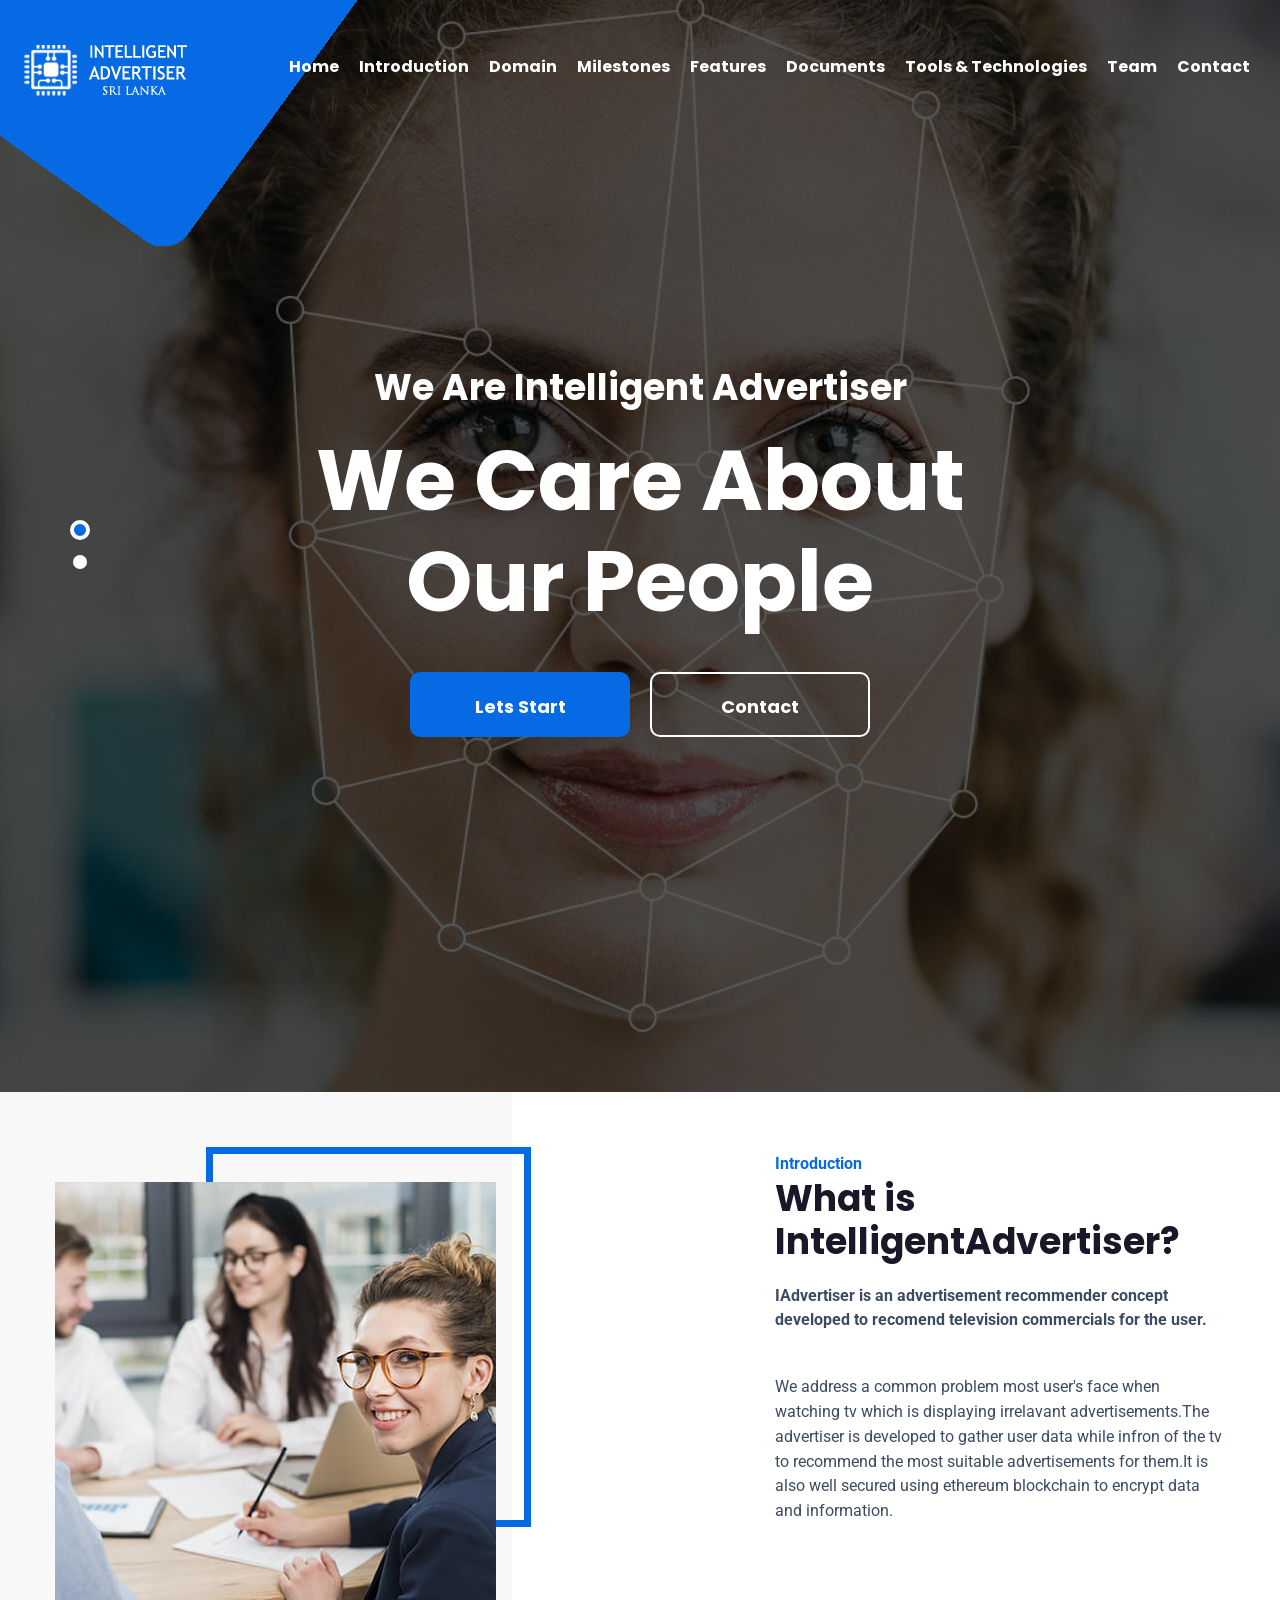
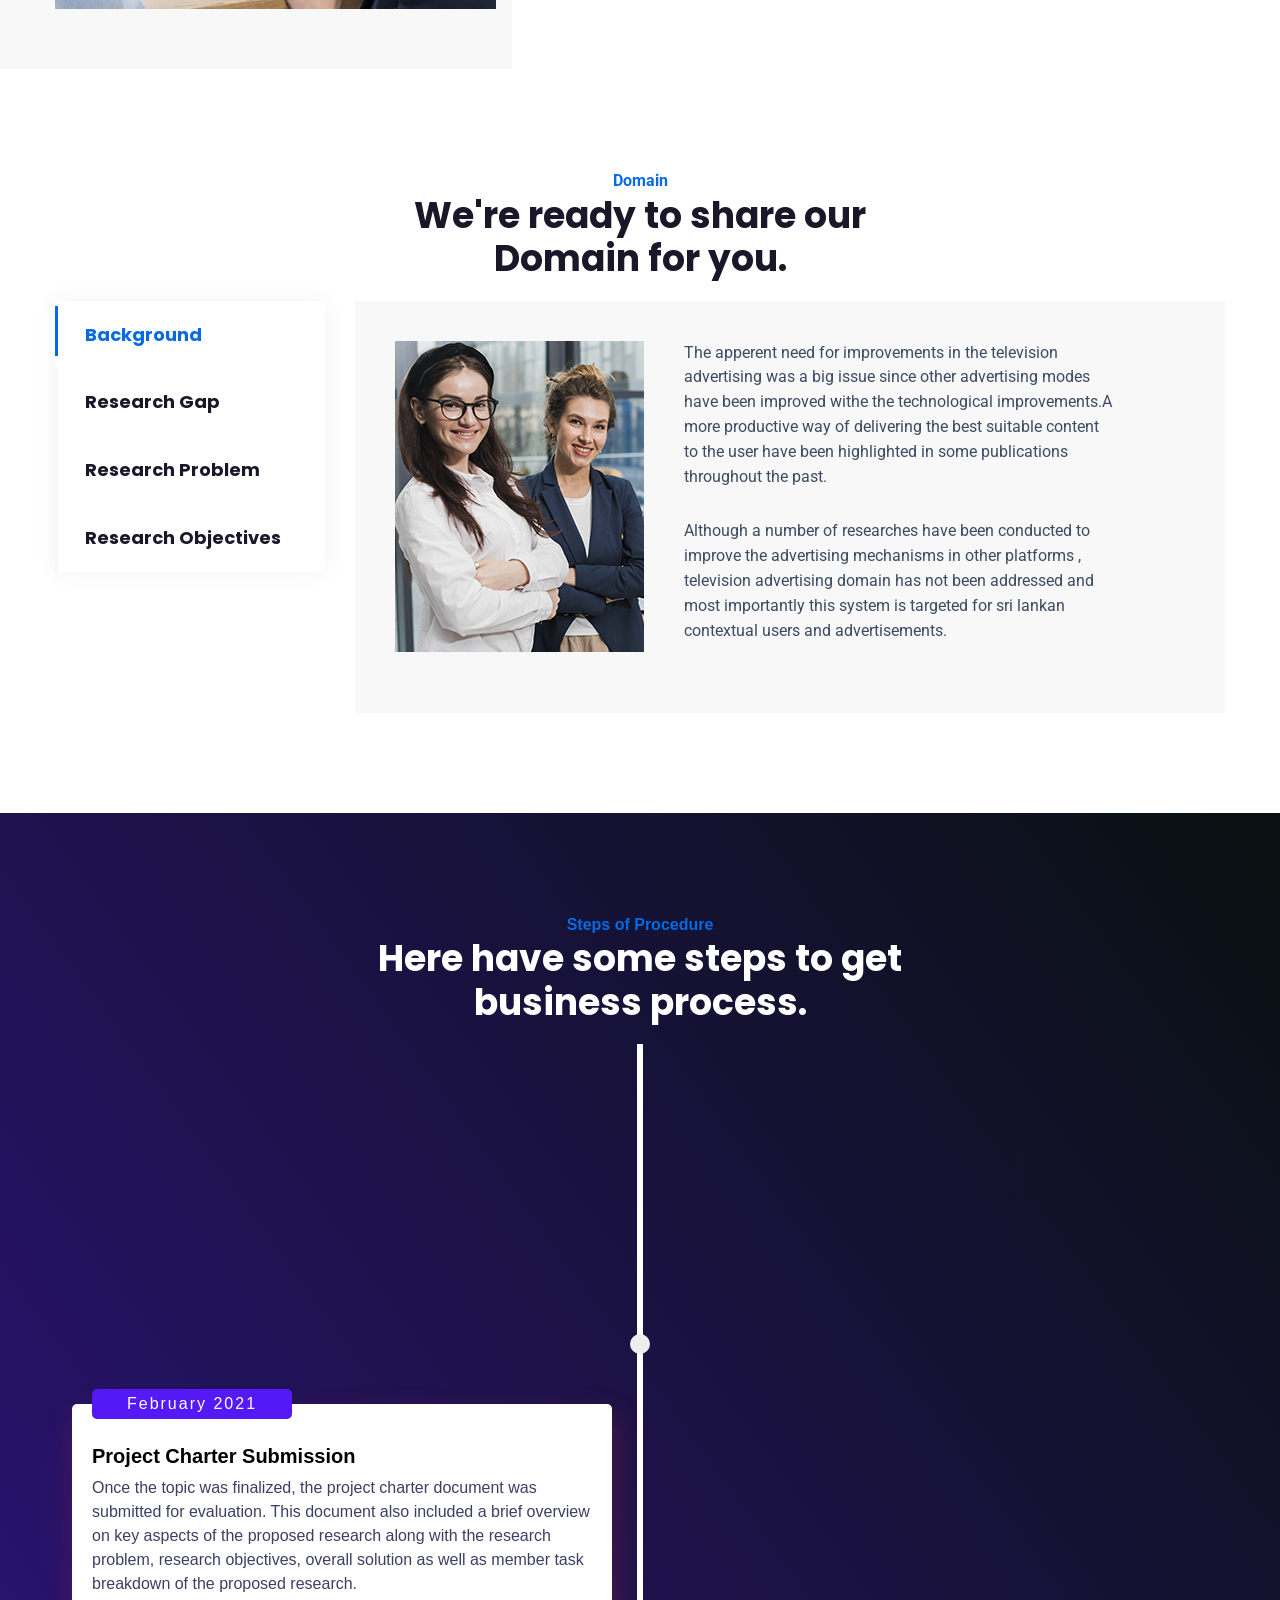
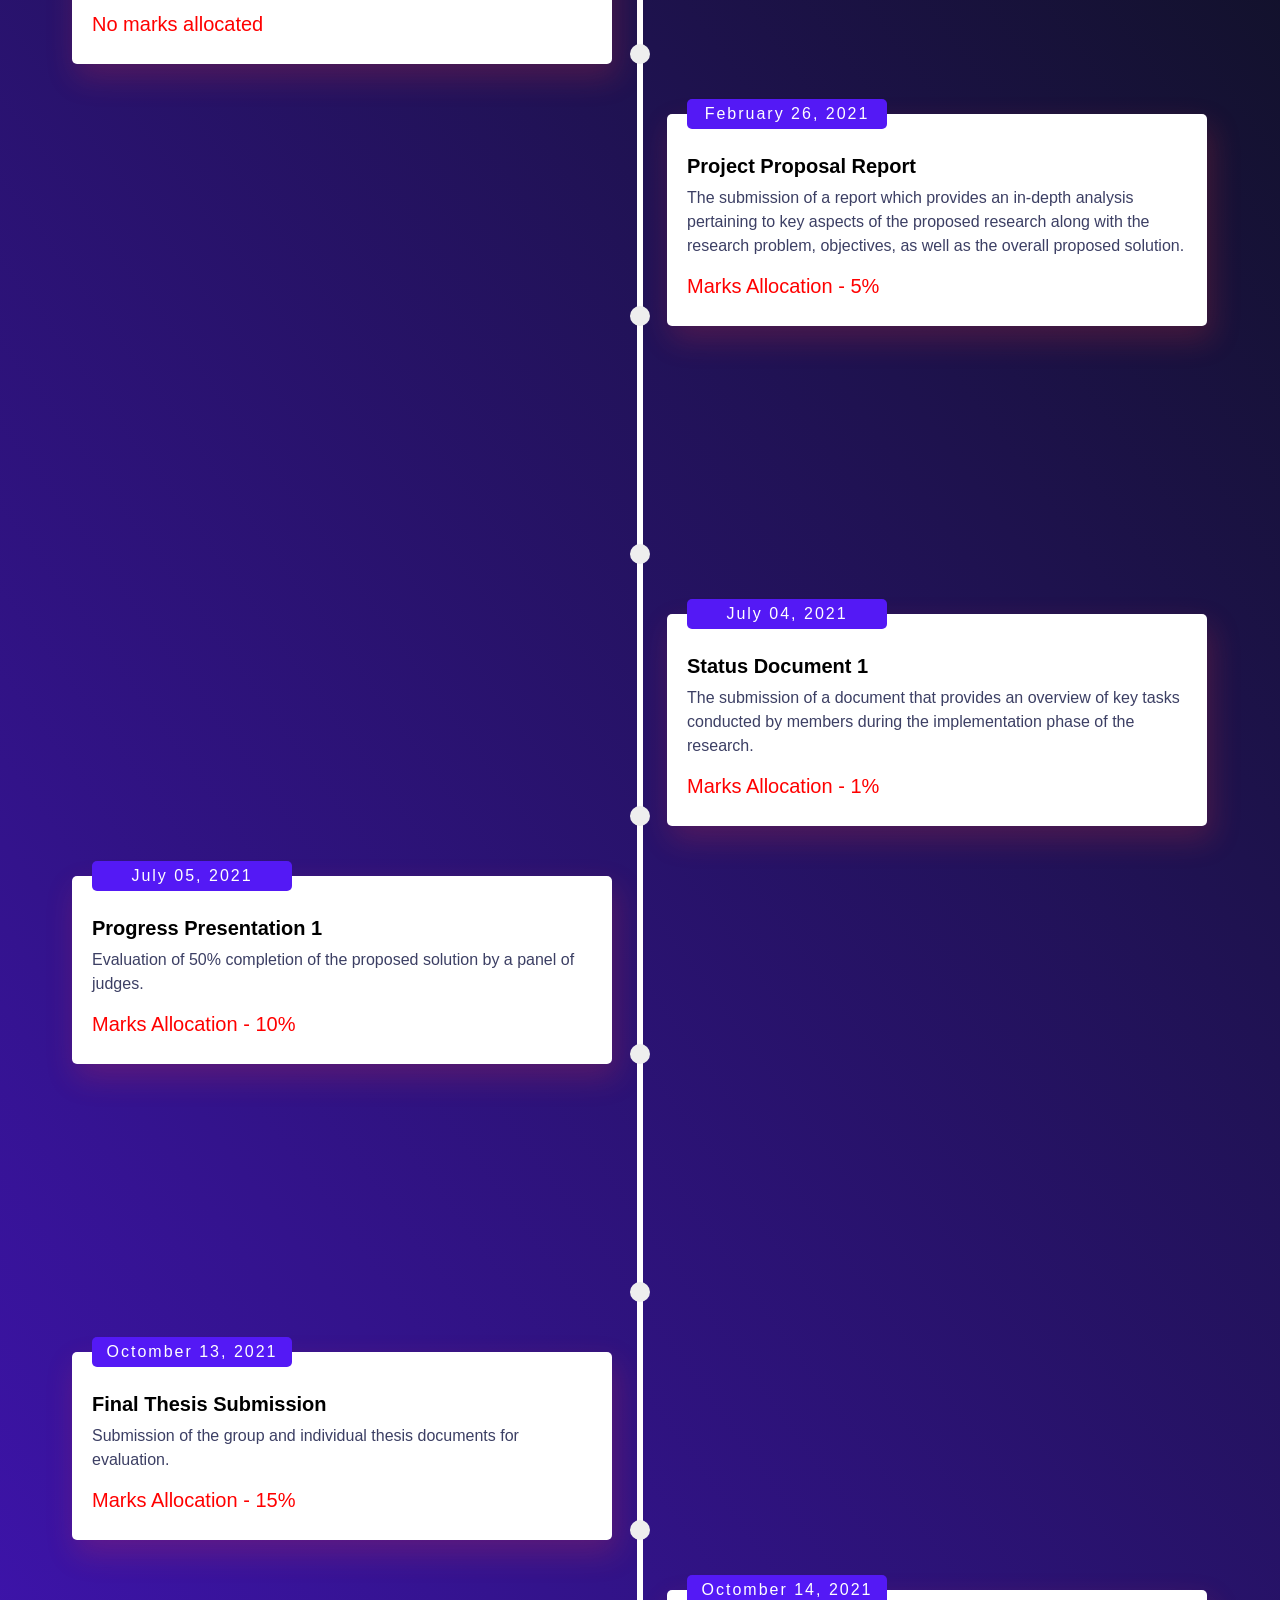
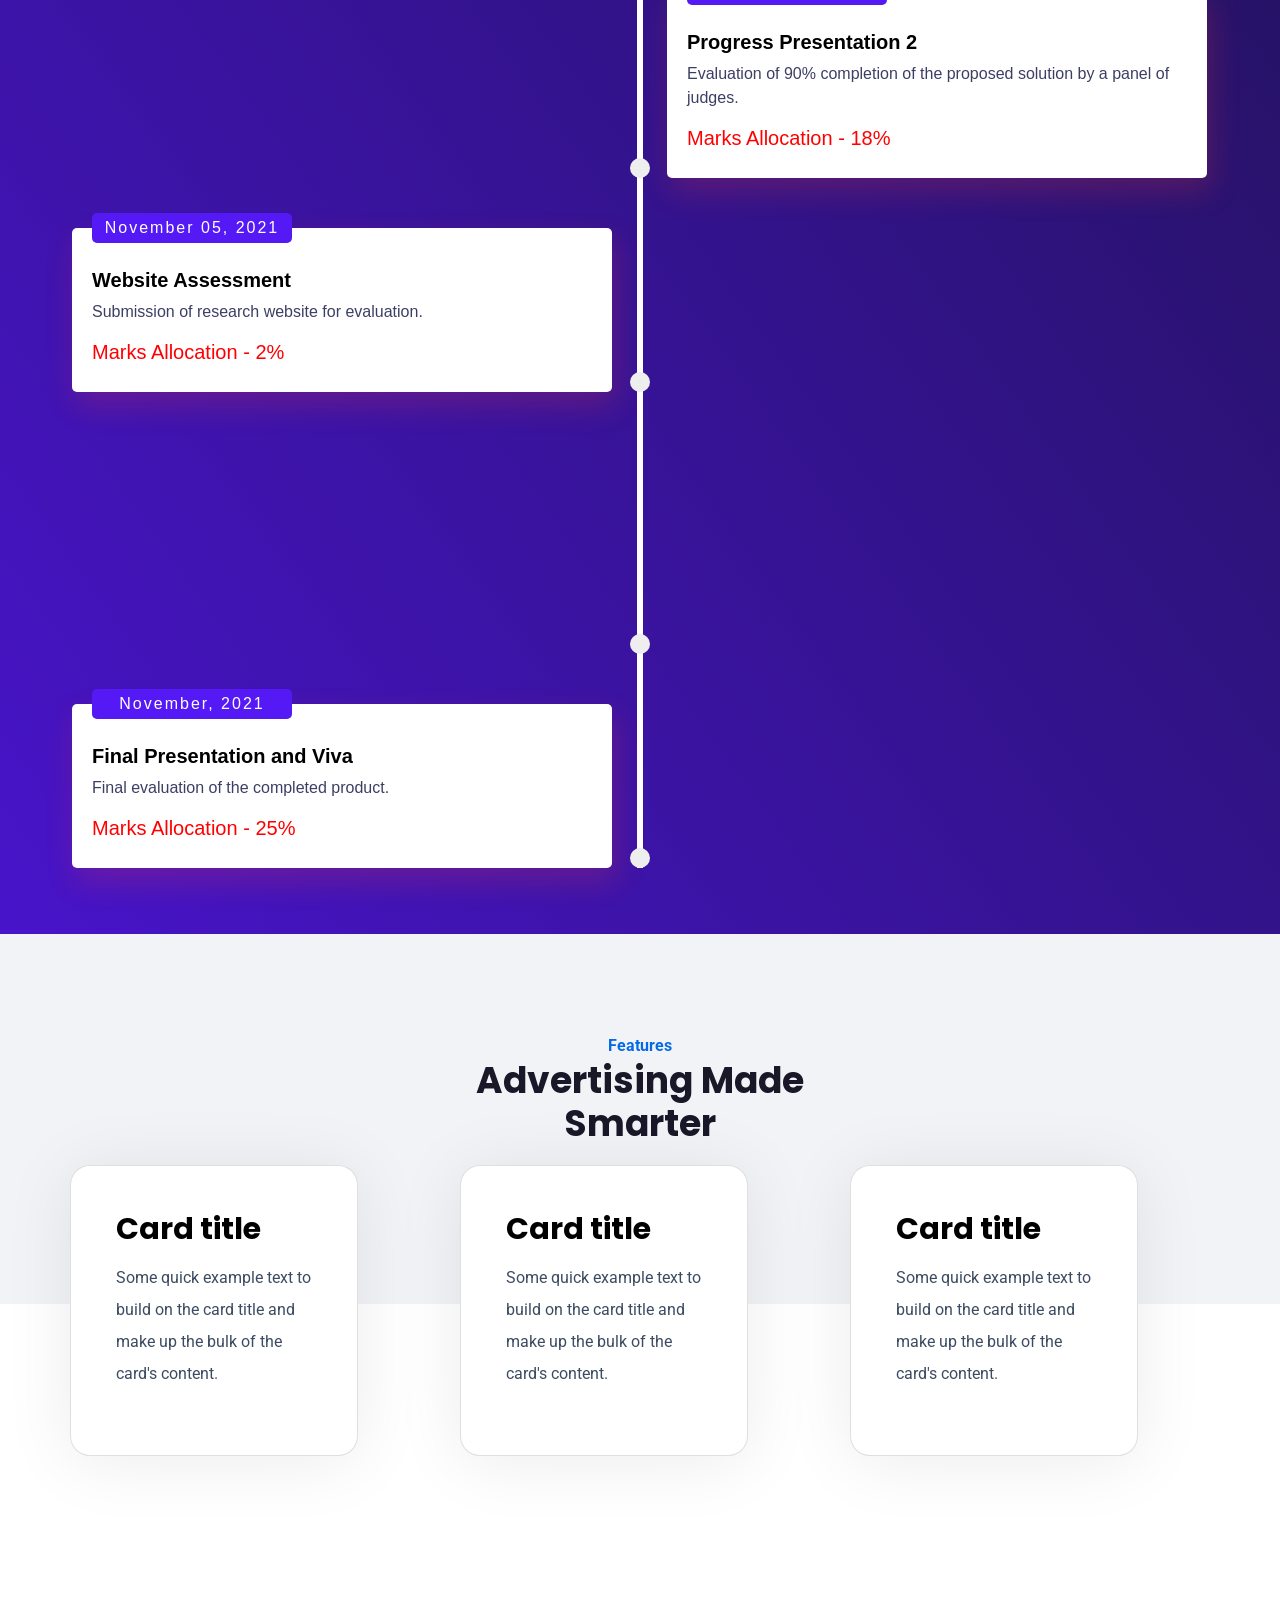
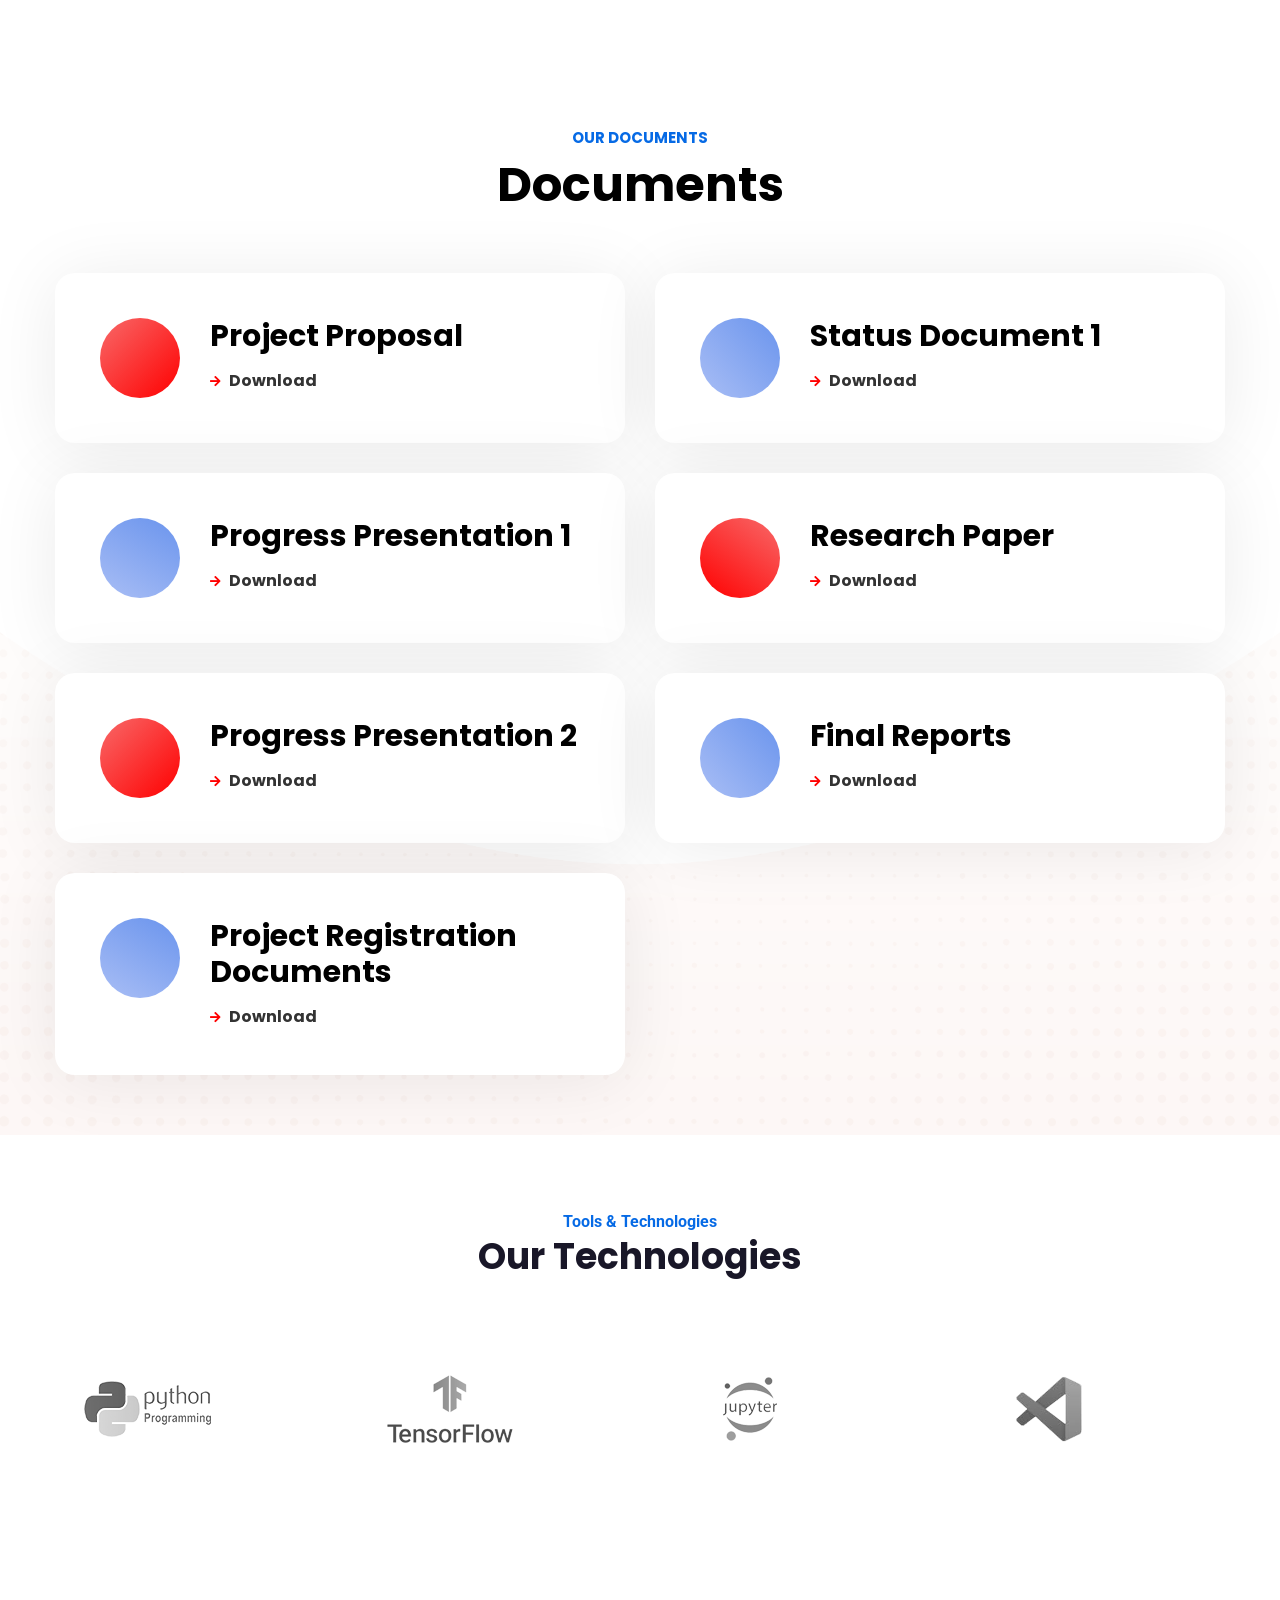
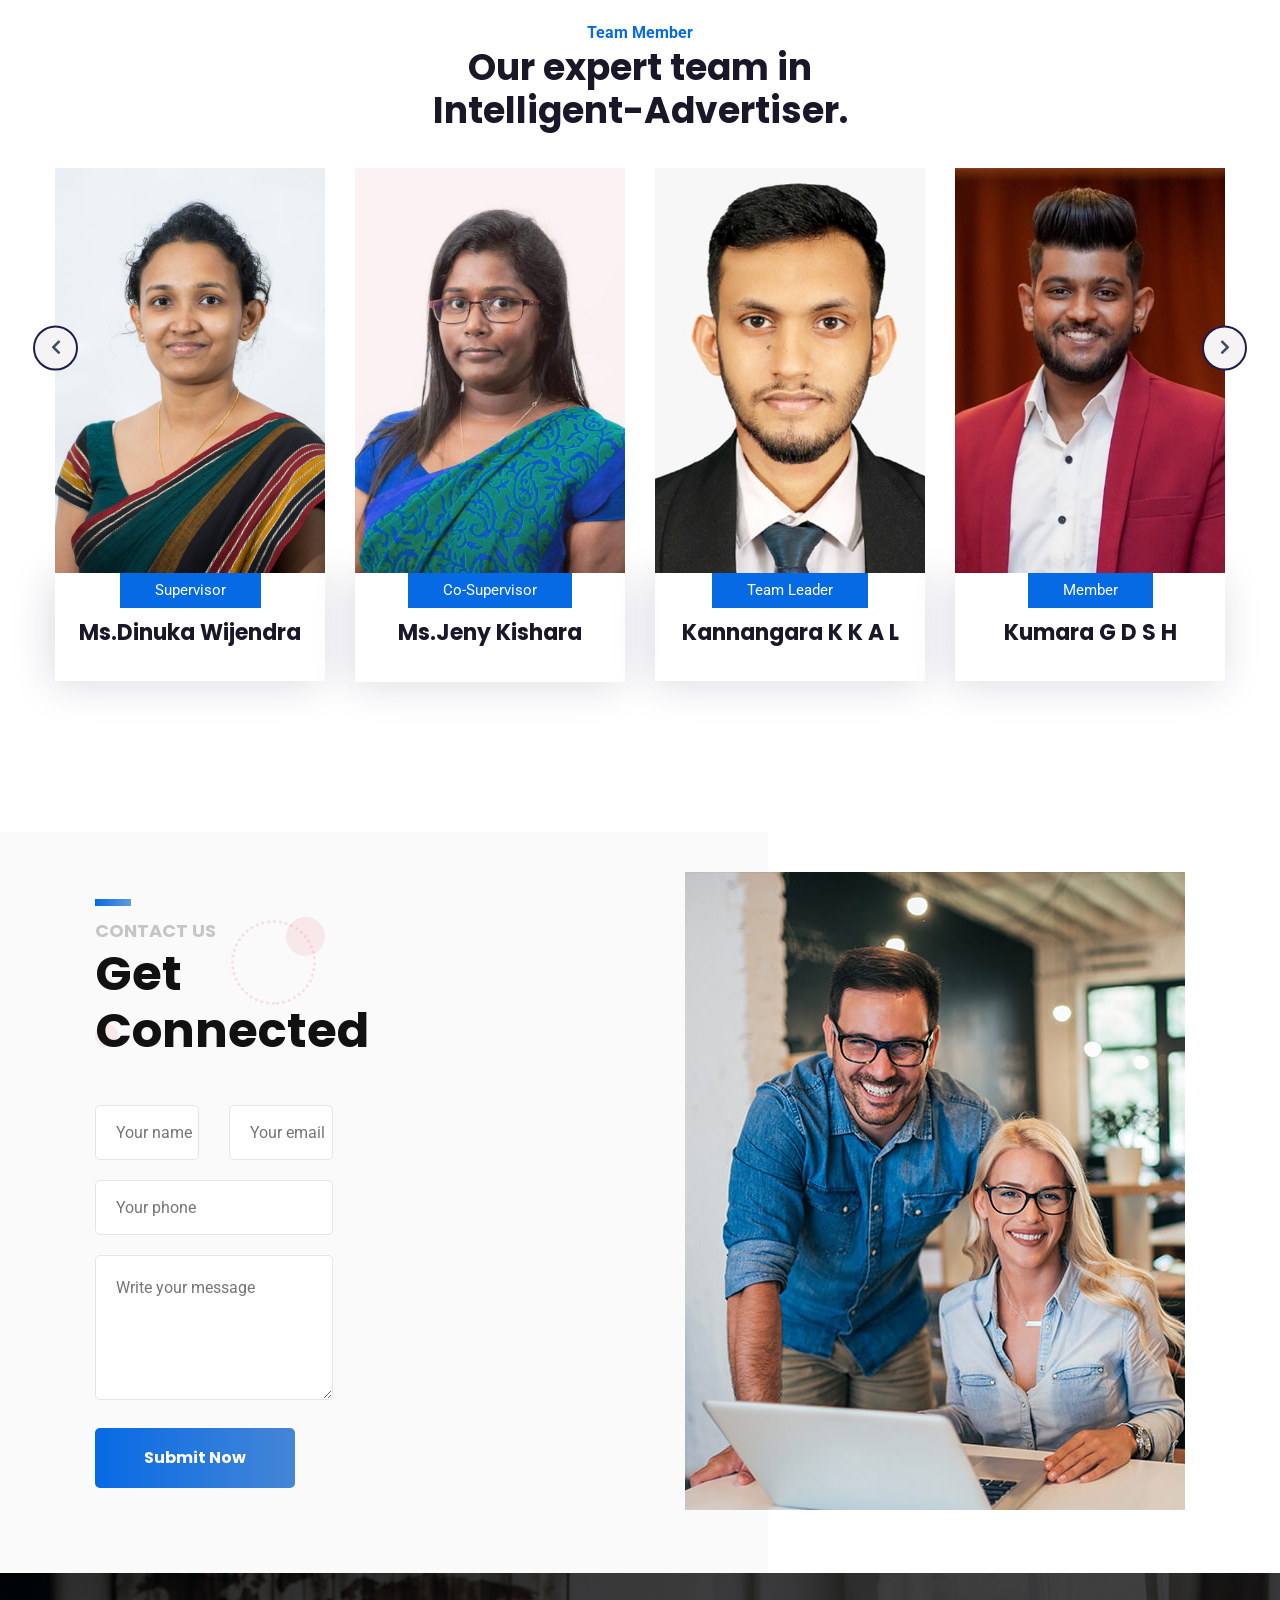
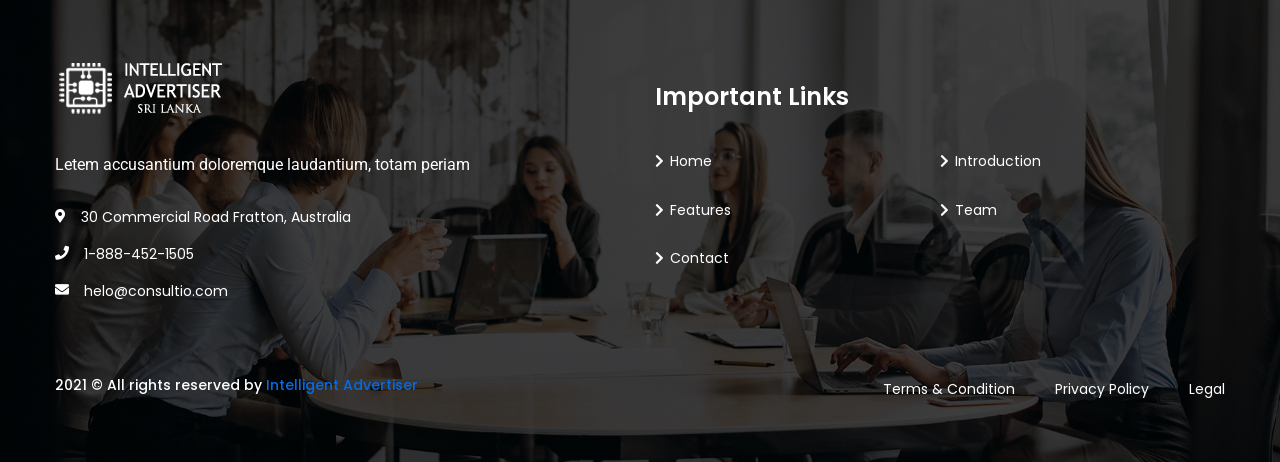
==== commit 59d2f78f: "Revert "Add features"" ====
--- a/index.html
+++ b/index.html
@@ -27,11 +27,13 @@
       ></a>
     </div>
 
+
     <!-- Start of header section
 	============================================= -->
     <header id="header-id" class="main-header header-style-five">
-      <span class="nio-con-header-shape position-absolute nio-h-shape1"
-        ><img src="assets/img/h-shape1.png" alt=""
+
+        <span class="nio-con-header-shape position-absolute nio-h-shape1"><img src="assets/img/h-shape1.png" alt=""
+
       /></span>
 
         <div class="nio-con-header-content">
@@ -39,35 +41,20 @@
                 <a href="index-2.1.html"><img src="assets/img/home-2/img/logo/logo1.png" alt="" /></a>
             </div>
 
-
-        <div class="nio-con-main-menu-item float-right">
-          <nav
-            class="nio-con-main-navigation one-page-scroll-2 float-right ul-li"
-          >
-            <ul id="main-nav" class="navbar-nav text-capitalize clearfix">
-              <li><a href="#Home">Home</a></li>
-              <li><a href="#Introduction">Introduction</a></li>
-              <li><a href="#Domain">Domain</a></li>
-              <li><a href="#Milestones">Milestones</a></li>
-              <li><a href="#Features">Features</a></li>
-              <li><a href="#Documents">Documents</a></li>
-              <li><a href="#Tools&Technologies">Tools & Technologies</a></li>
-              <li><a href="#Team">Team</a></li>
-              <!-- <li><a href="#Contact">Contact</a></li> -->
-            </ul>
-          </nav>
-        </div>
-      </div>
-      <div class="nio-con-mobile_menu position-relative">
-        <div class="nio-con-mobile_menu_button nio-con-open_mobile_menu">
-          <i class="fas fa-bars"></i>
-        </div>
-        <div class="nio-con-mobile_menu_wrap">
-          <div class="mobile_menu_overlay nio-con-open_mobile_menu"></div>
-          <div class="nio-con-mobile_menu_content">
-            <div class="nio-con-mobile_menu_close nio-con-open_mobile_menu">
-              <i class="fas fa-times"></i>
-
+            <div class="nio-con-main-menu-item float-right">
+                <nav class="nio-con-main-navigation one-page-scroll-2 float-right ul-li">
+                    <ul id="main-nav" class="navbar-nav text-capitalize clearfix">
+                        <li><a href="#Home">Home</a></li>
+                        <li><a href="#Introduction">Introduction</a></li>
+                        <li><a href="#Domain">Domain</a></li>
+                        <li><a href="#Milestones">Milestones</a></li>
+                        <li><a href="#Features">Features</a></li>
+                        <li><a href="#Documents">Documents</a></li>
+                        <li><a href="#Tools&Technologies">Tools & Technologies</a></li>
+                        <li><a href="#Team">Team</a></li>
+                        <li><a href="#Contact">Contact</a></li>
+                    </ul>
+                </nav>
             </div>
         </div>
         <div class="nio-con-mobile_menu position-relative">
@@ -88,23 +75,21 @@
                 one-page-scroll-2
                 clearfix
                 ul-li
-
-              "
-            >
-              <ul id="m-main-nav" class="navbar-nav text-capitalize clearfix">
-                <li><a href="#Home">Home</a></li>
-                <li><a href="#Introduction">Introduction</a></li>
-                <li><a href="#Domain">Domain</a></li>
-                <li><a href="#Milestones">Milestones</a></li>
-                <li><a href="#Features">Features</a></li>
-                <li><a href="#Documents">Documents</a></li>
-                <li><a href="#Tools&Technologies">Tools & Technologies</a></li>
-                <li><a href="#Team">Team</a></li>
-                <!-- <li><a href="#Contact">Contact</a></li> -->
-              </ul>
-            </nav>
-          </div>
-
+              ">
+                        <ul id="m-main-nav" class="navbar-nav text-capitalize clearfix">
+                            <li><a href="#Home">Home</a></li>
+                            <li><a href="#Introduction">Introduction</a></li>
+                            <li><a href="#Domain">Domain</a></li>
+                            <li><a href="#Milestones">Milestones</a></li>
+                            <li><a href="#Features">Features</a></li>
+                            <li><a href="#Documents">Documents</a></li>
+                            <li><a href="#Tools&Technologies">Tools & Technologies</a></li>
+                            <li><a href="#Team">Team</a></li>
+                            <li><a href="#Contact">Contact</a></li>
+                        </ul>
+                    </nav>
+                </div>
+            </div>
         </div>
         <!-- /Mobile-Menu -->
     </header>
@@ -114,42 +99,38 @@
     <!-- Start of Banner section
 	============================================= -->
     <section id="Home" class="nio-con-slider-section position-relative">
-
-      <div id="nio-con-slider-id" class="nio-con-main-slider">
-        <div class="nio-con-slider-item position-relative">
-          <div class="background_overlay"></div>
-          <div
-            class="slider-main-img img-zooming"
-            data-background="assets/img/home-2/img/slider/s1.jpg"
-          ></div>
-          <div class="slider-text-wrap">
-            <div class="container">
-              <div class="slider-text-area headline text-center pera-content">
-                <span>We Are Intelligent Advertiser</span>
-                <h1>We Care About Our People</h1>
-                <div class="slider-btn">
-                  <a href="#Introduction">Lets Start</a>
-                  <!-- <a href="#Contact">Contact</a> -->
-
-                </div>
-            </div>
-
-
-        <div class="nio-con-slider-item position-relative">
-          <div class="background_overlay"></div>
-          <div
-            class="slider-main-img img-zooming"
-            data-background="assets/img/home-2/img/slider/s1.jpg"
-          ></div>
-          <div class="slider-text-wrap">
-            <div class="container">
-              <div class="slider-text-area headline text-center pera-content">
-                <span>We Are Intelligent Advertiser</span>
-                <h1>We Care About Our People</h1>
-                <div class="slider-btn">
-                  <a href="#Introduction">Lets Start</a>
-                  <!-- <a href="#Contact">Contact</a> -->
-
+        <div id="nio-con-slider-id" class="nio-con-main-slider">
+            <div class="nio-con-slider-item position-relative">
+                <div class="background_overlay"></div>
+                <div class="slider-main-img img-zooming" data-background="assets/img/home-2/img/slider/s1.jpg"></div>
+                <div class="slider-text-wrap">
+                    <div class="container">
+                        <div class="slider-text-area headline text-center pera-content">
+                            <span>We Are Intelligent Advertiser</span>
+                            <h1>We Care About Our People</h1>
+                            <div class="slider-btn">
+                                <a href="#Introduction">Lets Start</a>
+                                <a href="#Contact">Contact</a>
+                            </div>
+                        </div>
+                    </div>
+                </div>
+            </div>
+
+            <div class="nio-con-slider-item position-relative">
+                <div class="background_overlay"></div>
+                <div class="slider-main-img img-zooming" data-background="assets/img/home-2/img/slider/s1.jpg"></div>
+                <div class="slider-text-wrap">
+                    <div class="container">
+                        <div class="slider-text-area headline text-center pera-content">
+                            <span>We Are Intelligent Advertiser</span>
+                            <h1>We Care About Our People</h1>
+                            <div class="slider-btn">
+                                <a href="#Introduction">Lets Start</a>
+                                <a href="#Contact">Contact</a>
+                            </div>
+                        </div>
+                    </div>
                 </div>
             </div>
         </div>
@@ -679,93 +660,58 @@
         </div> -->
         <div class="container">
           <div class="row">
-            <div class="col-lg-3 wow fadeInUp">
+            <div class="col-sm wow fadeInUp">
               <div
                 class="
                   card
                   nio-dia-service-innerbox nio-dia-service-innerbox-card
                   position-relative
                 "
-                style="width: 18rem; height: 18rem"
+                style="width: 18rem"
               >
                 <div class="nio-dia-service-text headline pera-content">
-                  <h3
-                    class="card-title"
-                    style="text-align: center; font-size: 1.5rem"
-                  >
-                    Demography
-                  </h3>
+                  <h3 class="card-title">Card title</h3>
                   <p class="card-text">
-                    Advertisement Recommendations Using Demographic Factors
+                    Some quick example text to build on the card title and make
+                    up the bulk of the card's content.
                   </p>
                 </div>
               </div>
             </div>
 
-            <div class="col-lg-3 wow fadeInUp">
+            <div class="col-sm wow fadeInUp">
               <div
                 class="
                   card
                   nio-dia-service-innerbox nio-dia-service-innerbox-card1
                   position-relative
                 "
-                style="width: 18rem; height: 18rem"
+                style="width: 18rem"
               >
                 <div class="nio-dia-service-text headline pera-content">
-                  <h3
-                    class="card-title"
-                    style="text-align: center; font-size: 1.5rem"
-                  >
-                    Emotional
-                  </h3>
+                  <h3 class="card-title">Card title</h3>
                   <p class="card-text">
-                    Advertisement Recommendations Using Emotional Features
+                    Some quick example text to build on the card title and make
+                    up the bulk of the card's content.
                   </p>
                 </div>
               </div>
             </div>
-            <div class="col-lg-3 wow fadeInUp">
+
+            <div class="col-sm wow fadeInUp">
               <div
                 class="
                   card
                   nio-dia-service-innerbox nio-dia-service-innerbox-card2
                   position-relative
                 "
-                style="width: 18rem; height: 18rem"
+                style="width: 18rem"
               >
                 <div class="nio-dia-service-text headline pera-content">
-                  <h3
-                    class="card-title"
-                    style="text-align: center; font-size: 1.5rem"
-                  >
-                    Recommender
-                  </h3>
+                  <h3 class="card-title">Card title</h3>
                   <p class="card-text">
-                    Advertisement Recommendations Using Content Tags And
-                    Historical Data
-                  </p>
-                </div>
-              </div>
-            </div>
-
-            <div class="col-lg-3 wow fadeInUp">
-              <div
-                class="
-                  card
-                  nio-dia-service-innerbox nio-dia-service-innerbox-card
-                  position-relative
-                "
-                style="width: 18rem; height: 18rem"
-              >
-                <div class="nio-dia-service-text headline pera-content">
-                  <h3
-                    class="card-title"
-                    style="text-align: center; font-size: 1.5rem"
-                  >
-                    Security
-                  </h3>
-                  <p class="card-text">
-                    Blockchain Encrypted Secure Pipeline For Data Communication
+                    Some quick example text to build on the card title and make
+                    up the bulk of the card's content.
                   </p>
                 </div>
               </div>
@@ -1142,7 +1088,7 @@
 
     <!-- Start of contact section
 	============================================= -->
-    <!-- 
+
     <section id="Contact" class="nio-eig-contact-section">
       <div class="nio-eig-contact-content position-relative">
         <div class="row">
@@ -1226,7 +1172,7 @@
           </div>
         </div>
       </div>
-    </section> -->
+    </section>
     <!-- End of contact section
 	============================================= -->
 
@@ -1277,7 +1223,7 @@
                     <li><a href="#Introduction">Introduction</a></li>
                     <li><a href="#Features">Features</a></li>
                     <li><a href="#Team">Team</a></li>
-                    <!-- <li><a href="#Contact">Contact</a></li> -->
+                    <li><a href="#Contact">Contact</a></li>
                   </ul>
                 </div>
               </div>
--- a/assets/css/style.css
+++ b/assets/css/style.css
@@ -6205,7 +6205,6 @@
   background: linear-gradient(-45deg, #ff0000 0%, #f86969 100%);
 }
 
-/* new card styles */
 .nio-dia-service-innerbox-card:before {
   background: linear-gradient(-45deg, #ff7b00 0%, #f86969 100%) !important;
 }
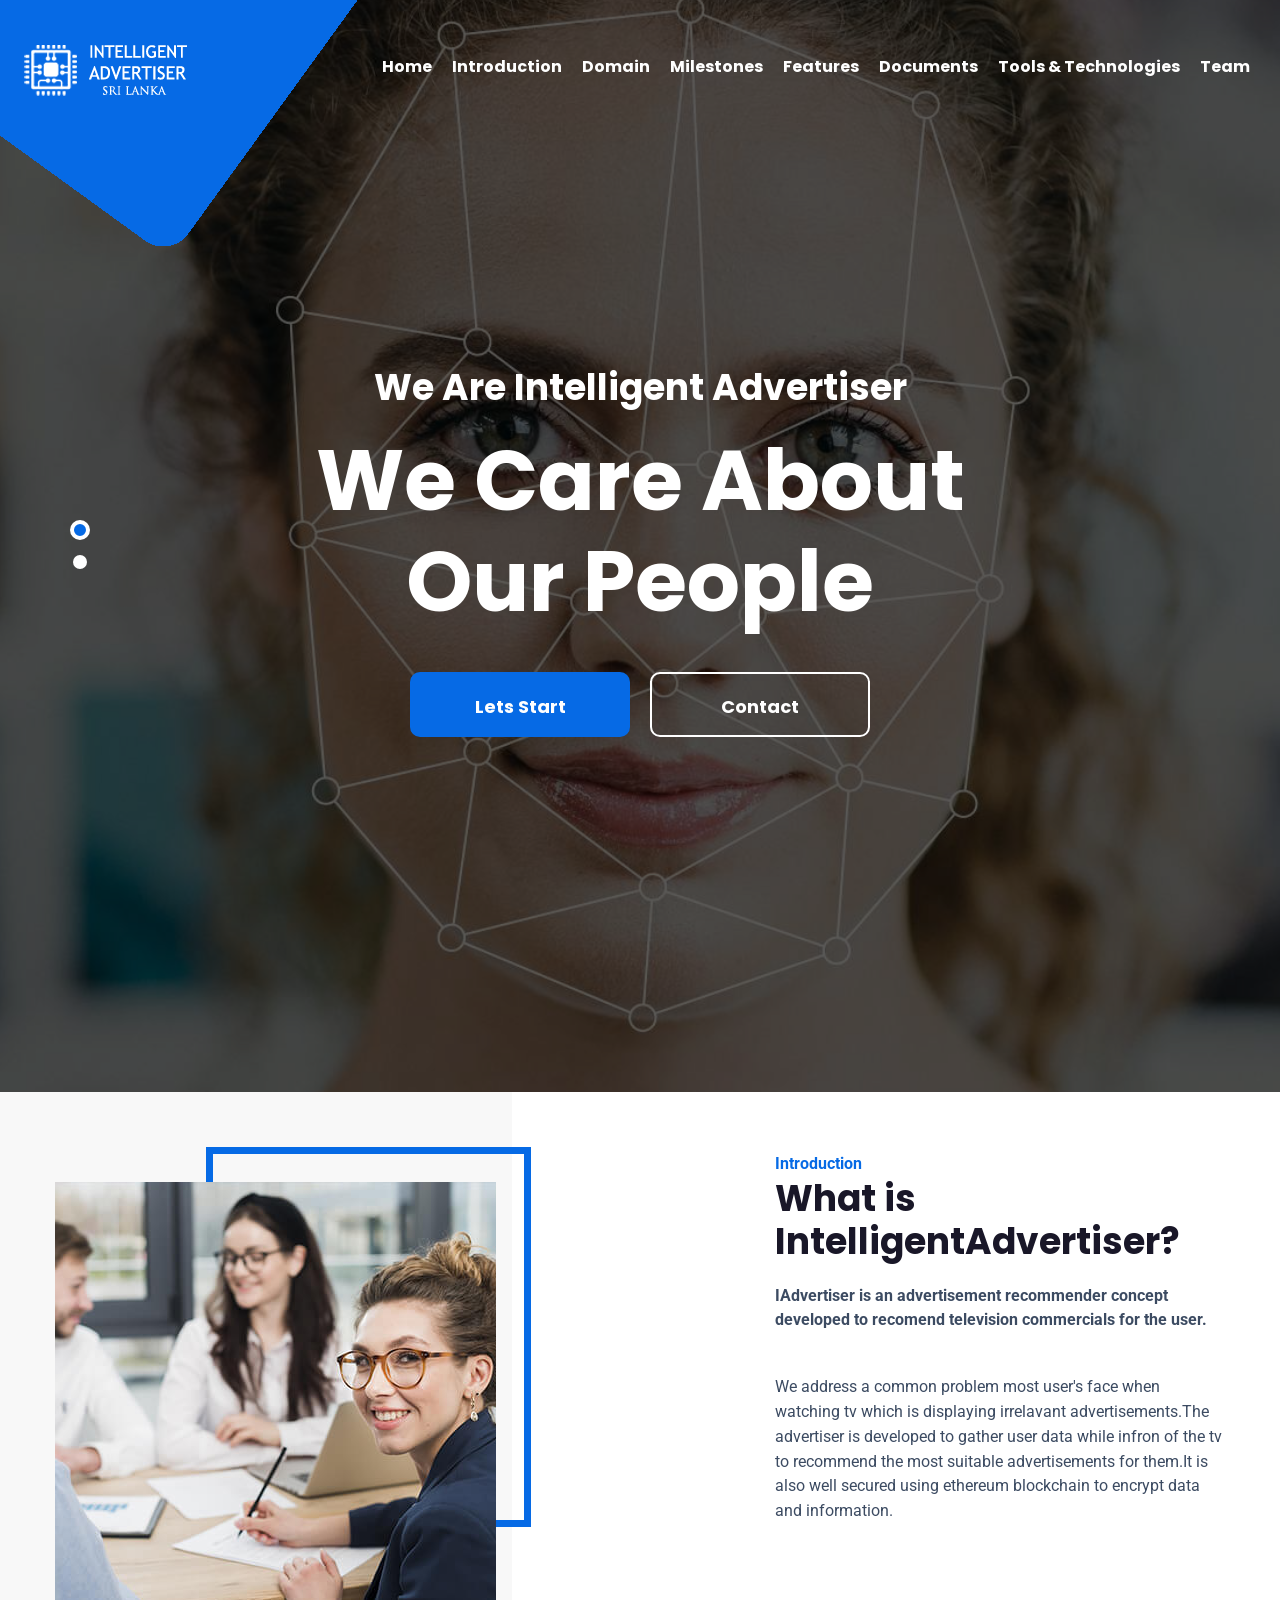
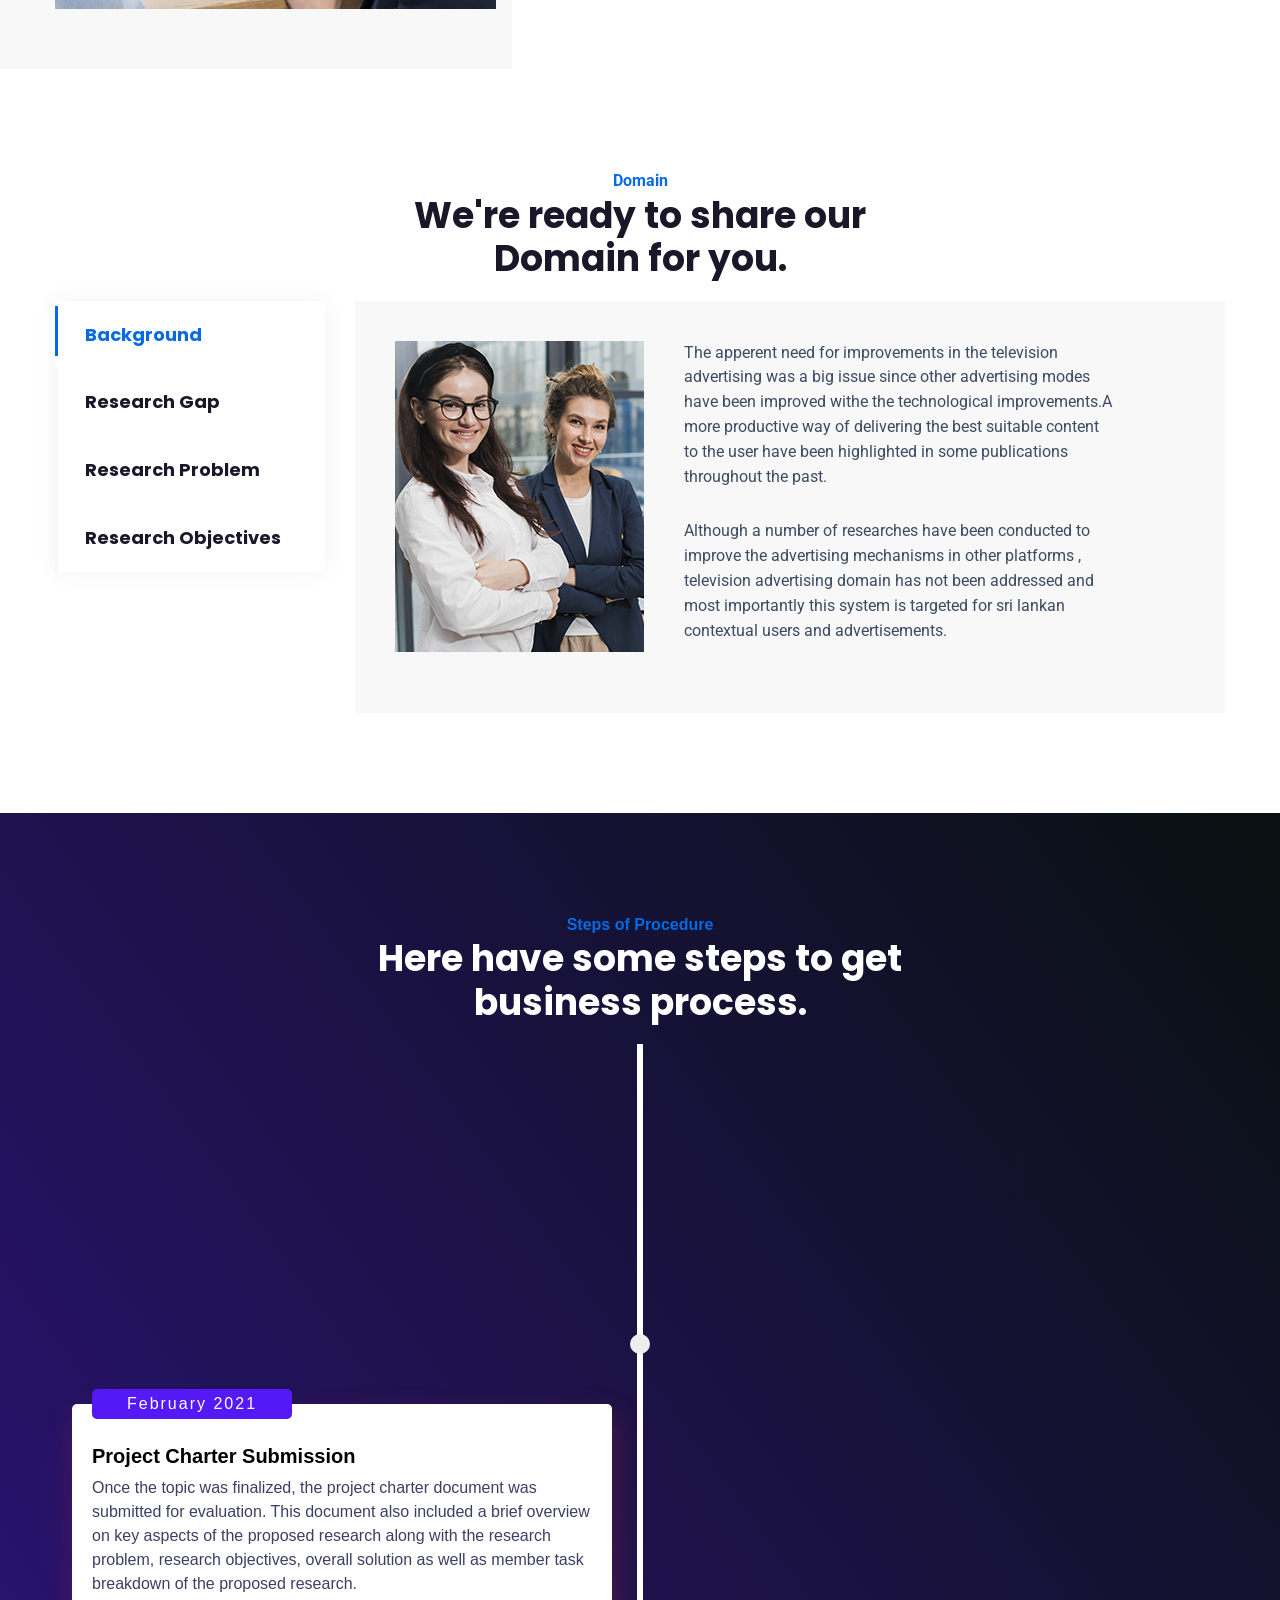
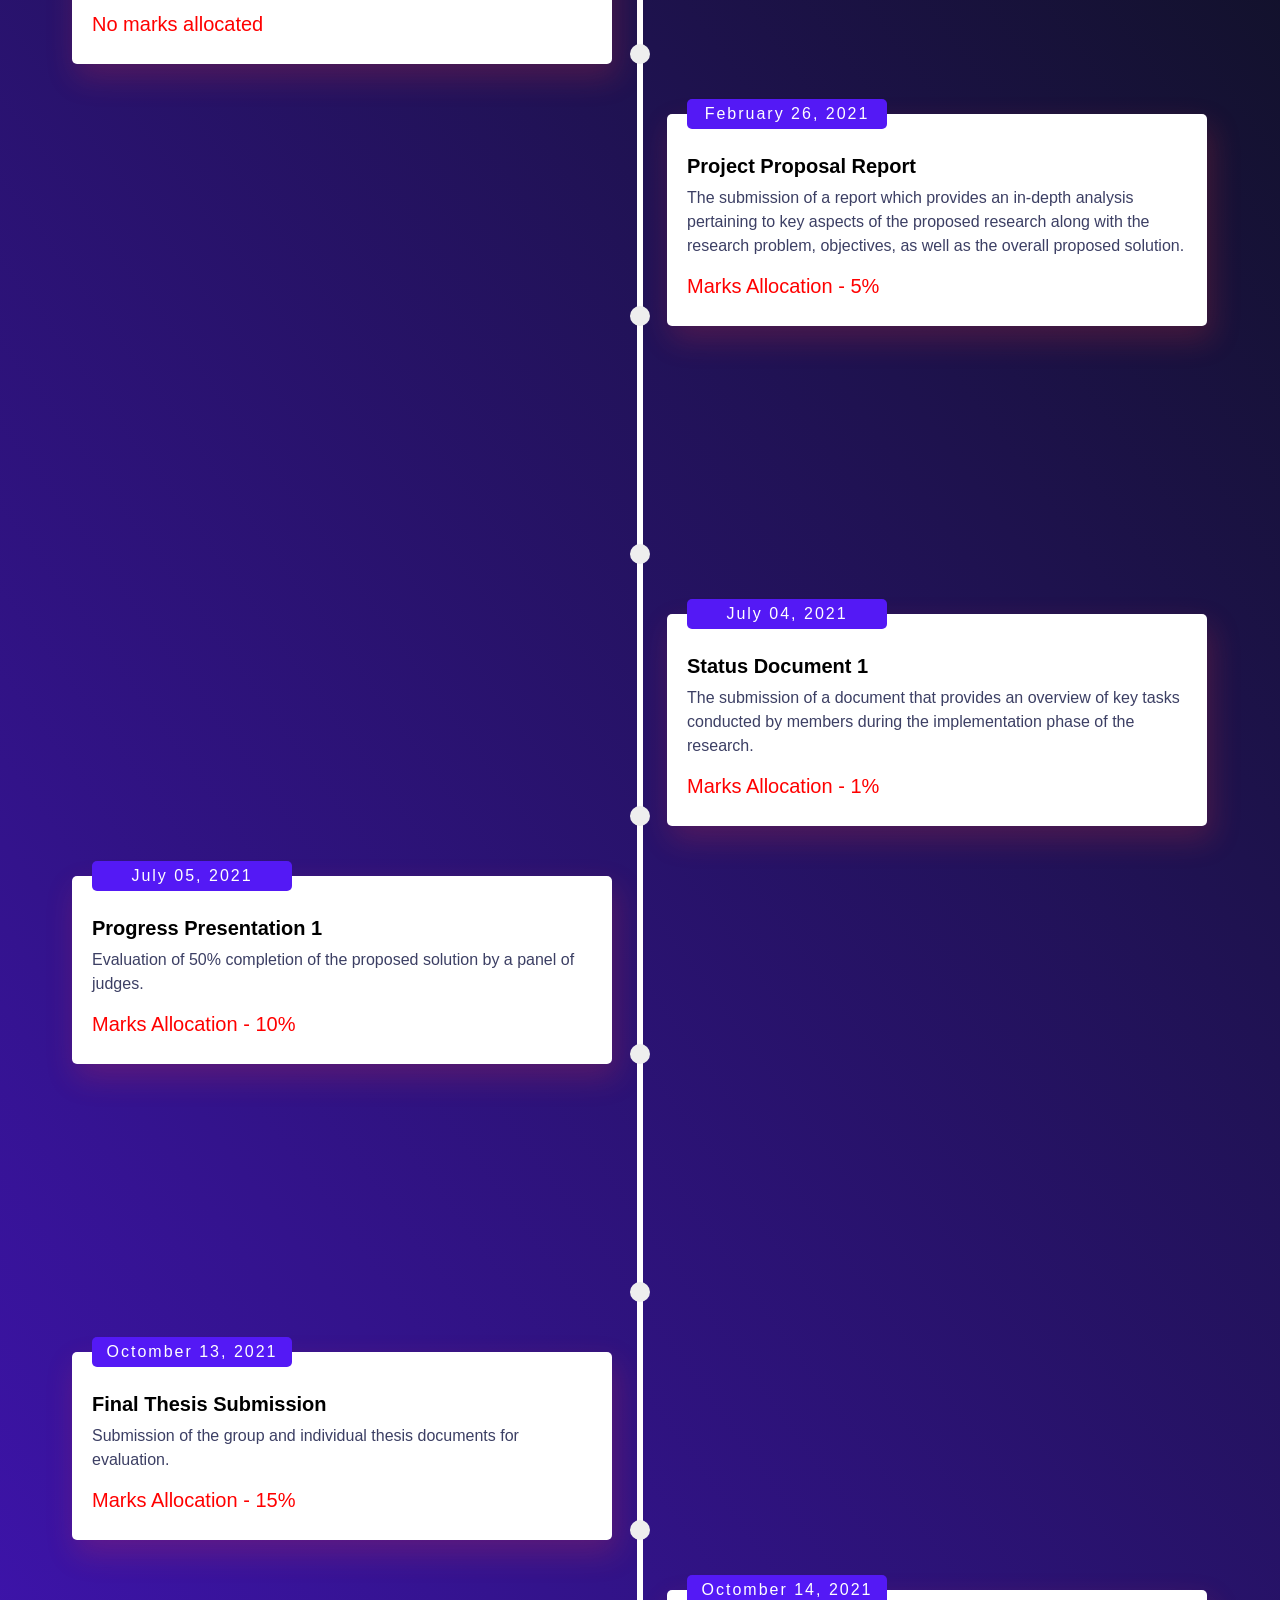
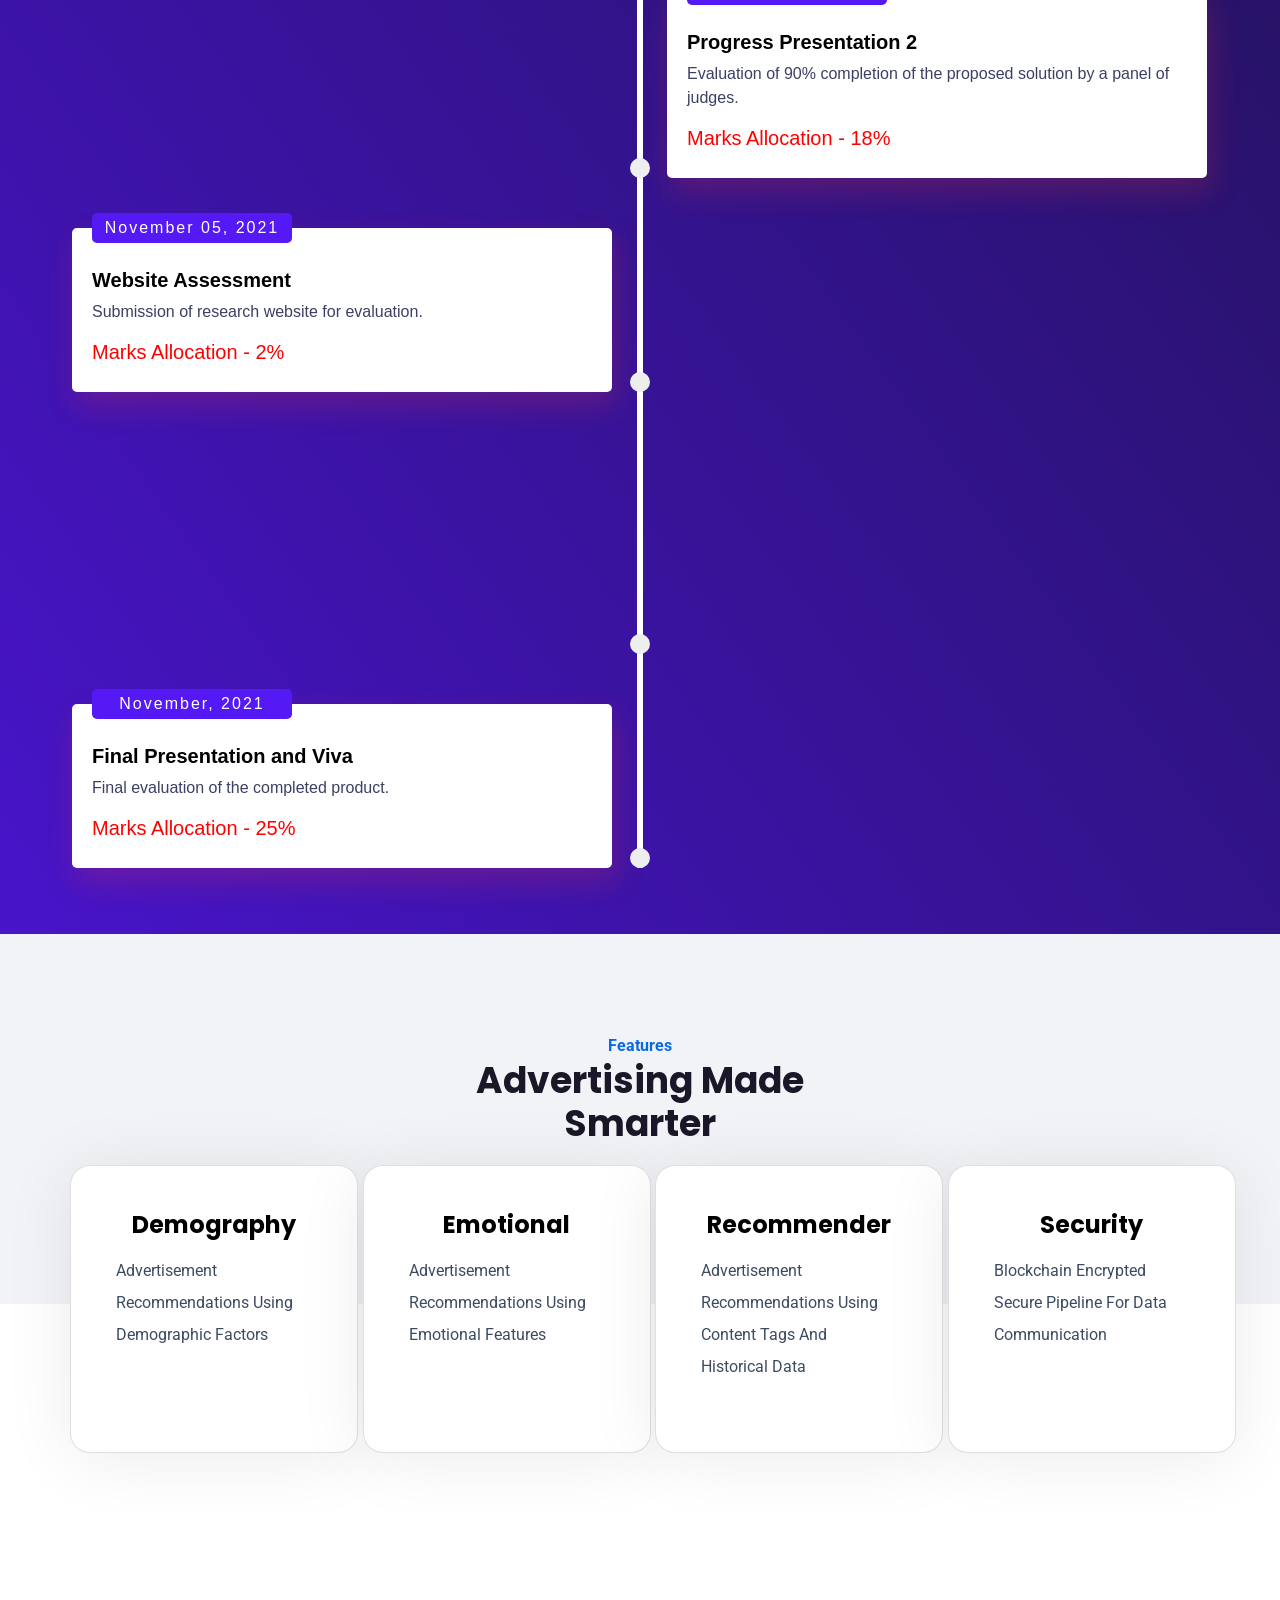
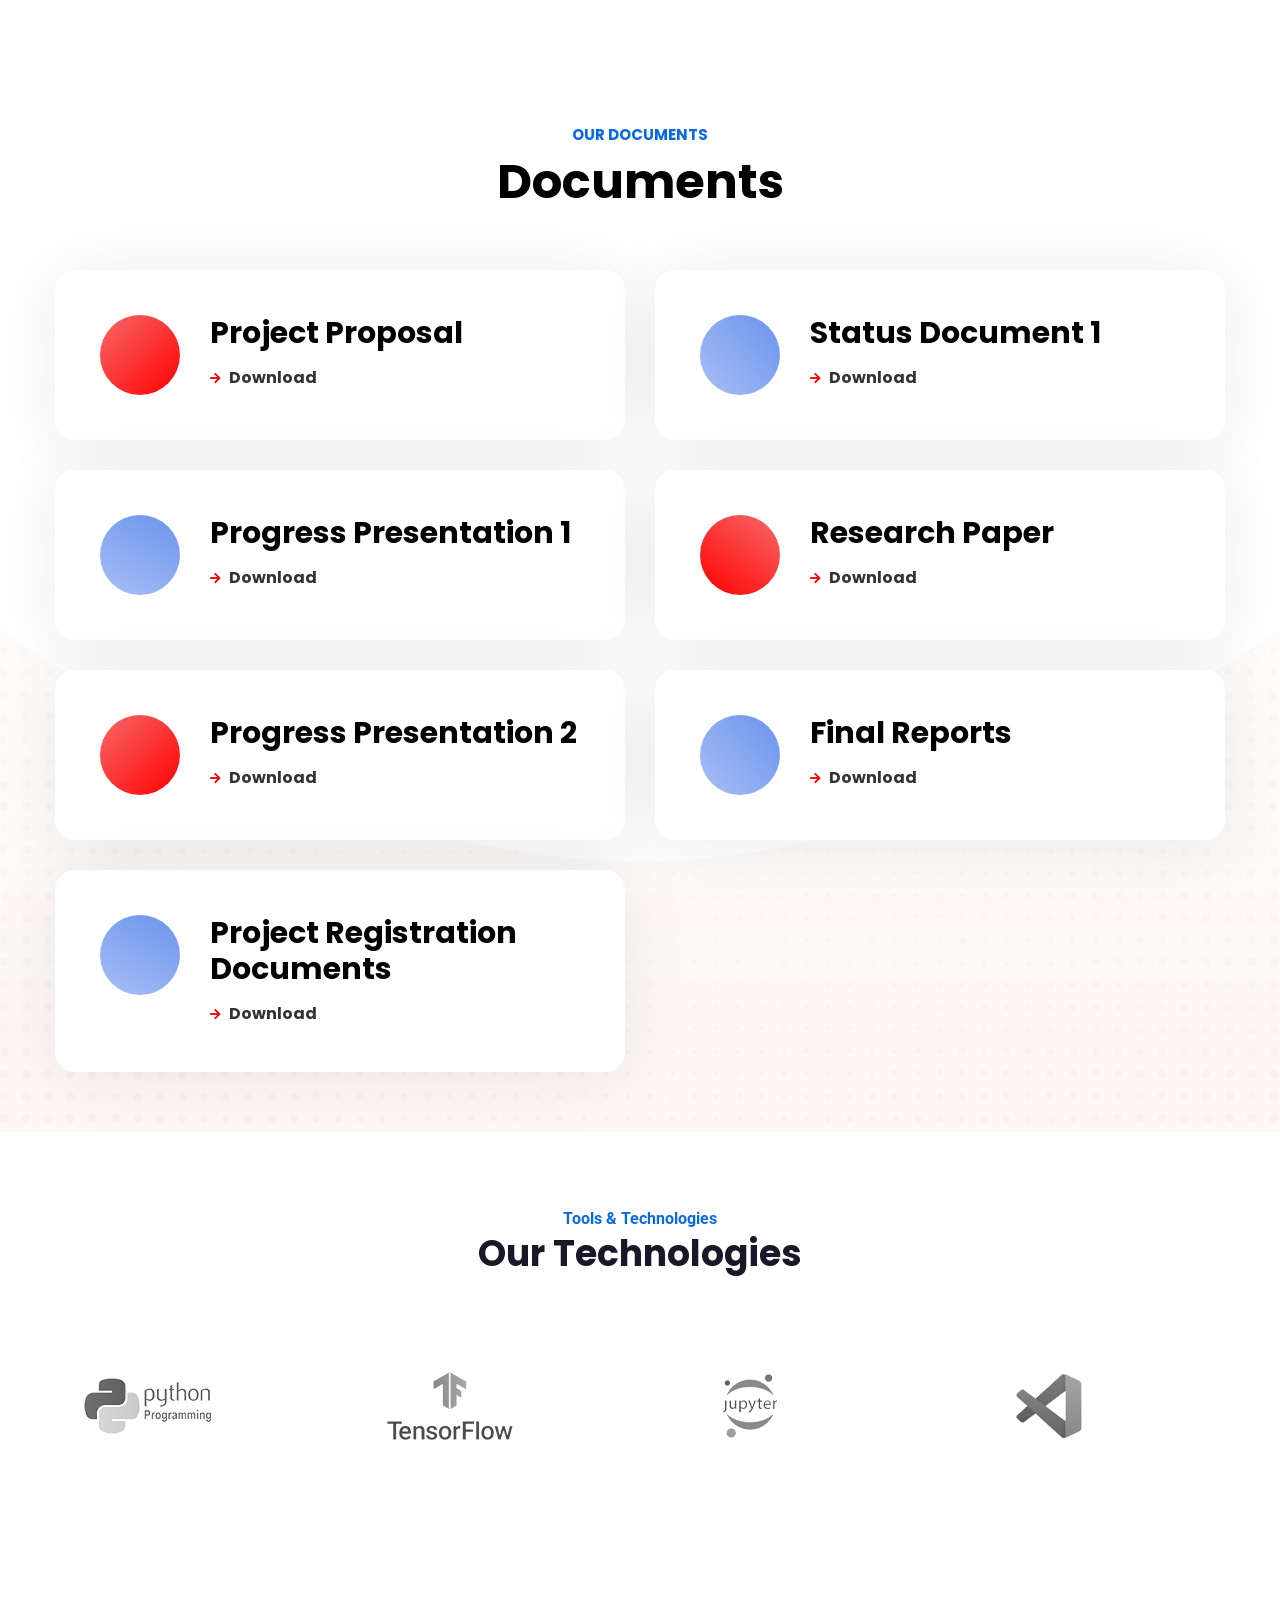
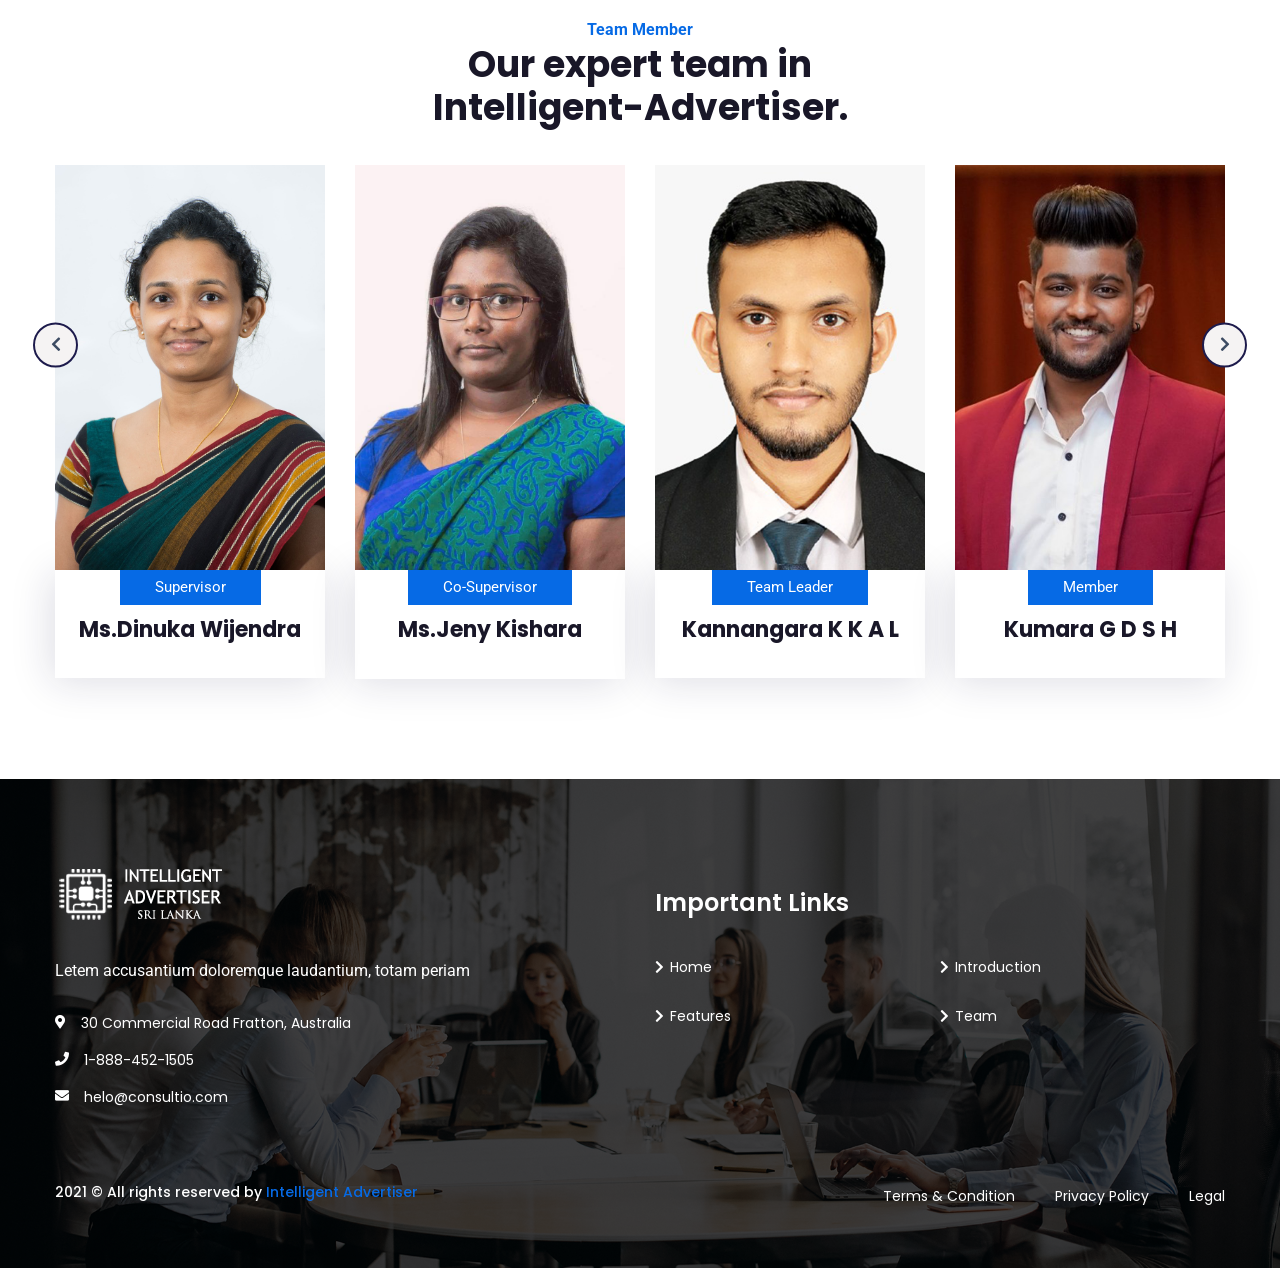
==== commit 56b1c33d: "Delete Contact section and add featuers section" ====
--- a/index.html
+++ b/index.html
@@ -1,11 +1,16 @@
 <!DOCTYPE html>
 <html lang="en">
-
-<head>
+  <head>
     <meta charset="UTF-8" />
     <title>Intelligent Advertiser | Sri-Lanka</title>
-    <meta name="description" content="Consbus - Corporate Business HTML Template" />
-    <meta name="keywords" content="accountant, advisor, agency, business, clean, company, consulting, corporate, creative, finance, financial, insurance, modern, portfolio, startup" />
+    <meta
+      name="description"
+      content="Consbus - Corporate Business HTML Template"
+    />
+    <meta
+      name="keywords"
+      content="accountant, advisor, agency, business, clean, company, consulting, corporate, creative, finance, financial, insurance, modern, portfolio, startup"
+    />
     <meta name="author" content="themexriver" />
     <!-- Mobile Specific Meta -->
     <meta name="viewport" content="width=device-width, initial-scale=1" />
@@ -18,80 +23,87 @@
     <link rel="stylesheet" href="assets/css/video.min.css" />
     <link rel="stylesheet" href="assets/css/style.css" />
     <link rel="stylesheet" href="assets/scss/style.css" />
-</head>
-
-<body class="nio-eight">
+  </head>
+
+  <body class="nio-eight">
     <div id="preloader"></div>
     <div class="up">
-        <a href="#" class="scrollup text-center"><i class="fas fa-chevron-up"></i
+      <a href="#" class="scrollup text-center"
+        ><i class="fas fa-chevron-up"></i
       ></a>
     </div>
 
-
     <!-- Start of header section
 	============================================= -->
     <header id="header-id" class="main-header header-style-five">
-
-        <span class="nio-con-header-shape position-absolute nio-h-shape1"><img src="assets/img/h-shape1.png" alt=""
-
+      <span class="nio-con-header-shape position-absolute nio-h-shape1"
+        ><img src="assets/img/h-shape1.png" alt=""
       /></span>
 
-        <div class="nio-con-header-content">
-            <div class="brand-logo float-left">
-                <a href="index-2.1.html"><img src="assets/img/home-2/img/logo/logo1.png" alt="" /></a>
-            </div>
-
-            <div class="nio-con-main-menu-item float-right">
-                <nav class="nio-con-main-navigation one-page-scroll-2 float-right ul-li">
-                    <ul id="main-nav" class="navbar-nav text-capitalize clearfix">
-                        <li><a href="#Home">Home</a></li>
-                        <li><a href="#Introduction">Introduction</a></li>
-                        <li><a href="#Domain">Domain</a></li>
-                        <li><a href="#Milestones">Milestones</a></li>
-                        <li><a href="#Features">Features</a></li>
-                        <li><a href="#Documents">Documents</a></li>
-                        <li><a href="#Tools&Technologies">Tools & Technologies</a></li>
-                        <li><a href="#Team">Team</a></li>
-                        <li><a href="#Contact">Contact</a></li>
-                    </ul>
-                </nav>
-            </div>
-        </div>
-        <div class="nio-con-mobile_menu position-relative">
-            <div class="nio-con-mobile_menu_button nio-con-open_mobile_menu">
-                <i class="fas fa-bars"></i>
-            </div>
-            <div class="nio-con-mobile_menu_wrap">
-                <div class="mobile_menu_overlay nio-con-open_mobile_menu"></div>
-                <div class="nio-con-mobile_menu_content">
-                    <div class="nio-con-mobile_menu_close nio-con-open_mobile_menu">
-                        <i class="fas fa-times"></i>
-                    </div>
-                    <div class="m-brand-logo text-center">
-                        <a href="#"><img src="assets/img/home-2/img/logo/logo1.png" alt="" /></a>
-                    </div>
-                    <nav class="
+      <div class="nio-con-header-content">
+        <div class="brand-logo float-left">
+          <a href="index-2.1.html"
+            ><img src="assets/img/home-2/img/logo/logo1.png" alt=""
+          /></a>
+        </div>
+
+        <div class="nio-con-main-menu-item float-right">
+          <nav
+            class="nio-con-main-navigation one-page-scroll-2 float-right ul-li"
+          >
+            <ul id="main-nav" class="navbar-nav text-capitalize clearfix">
+              <li><a href="#Home">Home</a></li>
+              <li><a href="#Introduction">Introduction</a></li>
+              <li><a href="#Domain">Domain</a></li>
+              <li><a href="#Milestones">Milestones</a></li>
+              <li><a href="#Features">Features</a></li>
+              <li><a href="#Documents">Documents</a></li>
+              <li><a href="#Tools&Technologies">Tools & Technologies</a></li>
+              <li><a href="#Team">Team</a></li>
+              <!-- <li><a href="#Contact">Contact</a></li> -->
+            </ul>
+          </nav>
+        </div>
+      </div>
+      <div class="nio-con-mobile_menu position-relative">
+        <div class="nio-con-mobile_menu_button nio-con-open_mobile_menu">
+          <i class="fas fa-bars"></i>
+        </div>
+        <div class="nio-con-mobile_menu_wrap">
+          <div class="mobile_menu_overlay nio-con-open_mobile_menu"></div>
+          <div class="nio-con-mobile_menu_content">
+            <div class="nio-con-mobile_menu_close nio-con-open_mobile_menu">
+              <i class="fas fa-times"></i>
+            </div>
+            <div class="m-brand-logo text-center">
+              <a href="#"
+                ><img src="assets/img/home-2/img/logo/logo1.png" alt=""
+              /></a>
+            </div>
+            <nav
+              class="
                 nio-con-mobile-main-navigation
                 one-page-scroll-2
                 clearfix
                 ul-li
-              ">
-                        <ul id="m-main-nav" class="navbar-nav text-capitalize clearfix">
-                            <li><a href="#Home">Home</a></li>
-                            <li><a href="#Introduction">Introduction</a></li>
-                            <li><a href="#Domain">Domain</a></li>
-                            <li><a href="#Milestones">Milestones</a></li>
-                            <li><a href="#Features">Features</a></li>
-                            <li><a href="#Documents">Documents</a></li>
-                            <li><a href="#Tools&Technologies">Tools & Technologies</a></li>
-                            <li><a href="#Team">Team</a></li>
-                            <li><a href="#Contact">Contact</a></li>
-                        </ul>
-                    </nav>
-                </div>
-            </div>
-        </div>
-        <!-- /Mobile-Menu -->
+              "
+            >
+              <ul id="m-main-nav" class="navbar-nav text-capitalize clearfix">
+                <li><a href="#Home">Home</a></li>
+                <li><a href="#Introduction">Introduction</a></li>
+                <li><a href="#Domain">Domain</a></li>
+                <li><a href="#Milestones">Milestones</a></li>
+                <li><a href="#Features">Features</a></li>
+                <li><a href="#Documents">Documents</a></li>
+                <li><a href="#Tools&Technologies">Tools & Technologies</a></li>
+                <li><a href="#Team">Team</a></li>
+                <!-- <li><a href="#Contact">Contact</a></li> -->
+              </ul>
+            </nav>
+          </div>
+        </div>
+      </div>
+      <!-- /Mobile-Menu -->
     </header>
     <!-- End of header section
 	============================================= -->
@@ -99,41 +111,47 @@
     <!-- Start of Banner section
 	============================================= -->
     <section id="Home" class="nio-con-slider-section position-relative">
-        <div id="nio-con-slider-id" class="nio-con-main-slider">
-            <div class="nio-con-slider-item position-relative">
-                <div class="background_overlay"></div>
-                <div class="slider-main-img img-zooming" data-background="assets/img/home-2/img/slider/s1.jpg"></div>
-                <div class="slider-text-wrap">
-                    <div class="container">
-                        <div class="slider-text-area headline text-center pera-content">
-                            <span>We Are Intelligent Advertiser</span>
-                            <h1>We Care About Our People</h1>
-                            <div class="slider-btn">
-                                <a href="#Introduction">Lets Start</a>
-                                <a href="#Contact">Contact</a>
-                            </div>
-                        </div>
-                    </div>
-                </div>
-            </div>
-
-            <div class="nio-con-slider-item position-relative">
-                <div class="background_overlay"></div>
-                <div class="slider-main-img img-zooming" data-background="assets/img/home-2/img/slider/s1.jpg"></div>
-                <div class="slider-text-wrap">
-                    <div class="container">
-                        <div class="slider-text-area headline text-center pera-content">
-                            <span>We Are Intelligent Advertiser</span>
-                            <h1>We Care About Our People</h1>
-                            <div class="slider-btn">
-                                <a href="#Introduction">Lets Start</a>
-                                <a href="#Contact">Contact</a>
-                            </div>
-                        </div>
-                    </div>
-                </div>
-            </div>
-        </div>
+      <div id="nio-con-slider-id" class="nio-con-main-slider">
+        <div class="nio-con-slider-item position-relative">
+          <div class="background_overlay"></div>
+          <div
+            class="slider-main-img img-zooming"
+            data-background="assets/img/home-2/img/slider/s1.jpg"
+          ></div>
+          <div class="slider-text-wrap">
+            <div class="container">
+              <div class="slider-text-area headline text-center pera-content">
+                <span>We Are Intelligent Advertiser</span>
+                <h1>We Care About Our People</h1>
+                <div class="slider-btn">
+                  <a href="#Introduction">Lets Start</a>
+                  <a href="#Contact">Contact</a>
+                </div>
+              </div>
+            </div>
+          </div>
+        </div>
+
+        <div class="nio-con-slider-item position-relative">
+          <div class="background_overlay"></div>
+          <div
+            class="slider-main-img img-zooming"
+            data-background="assets/img/home-2/img/slider/s1.jpg"
+          ></div>
+          <div class="slider-text-wrap">
+            <div class="container">
+              <div class="slider-text-area headline text-center pera-content">
+                <span>We Are Intelligent Advertiser</span>
+                <h1>We Care About Our People</h1>
+                <div class="slider-btn">
+                  <a href="#Introduction">Lets Start</a>
+                  <a href="#Contact">Contact</a>
+                </div>
+              </div>
+            </div>
+          </div>
+        </div>
+      </div>
     </section>
     <!-- End of Banner section
 	============================================= -->
@@ -141,27 +159,37 @@
     <!-- Start of Introduction section
 	============================================= -->
     <section id="Introduction" class="nio-eig-about-section position-relative">
-        <div class="container">
-            <div class="nio-eig-about-content">
-                <div class="row">
-                    <div class="col-lg-7 wow fadeInLeft" data-wow-delay="0ms" data-wow-duration="1000ms">
-                        <div class="nio-eig-about-counter-img">
-                            <div class="nio-eig-about-img position-relative">
-                                <div class="nio-eig-about-img-wrap position-relative">
-                                    <img src="assets/img/about/ab1.jpg" alt="" />
-                                    <span class="color-shape position-absolute"><img src="assets/img/art-shape1.png" alt=""
+      <div class="container">
+        <div class="nio-eig-about-content">
+          <div class="row">
+            <div
+              class="col-lg-7 wow fadeInLeft"
+              data-wow-delay="0ms"
+              data-wow-duration="1000ms"
+            >
+              <div class="nio-eig-about-counter-img">
+                <div class="nio-eig-about-img position-relative">
+                  <div class="nio-eig-about-img-wrap position-relative">
+                    <img src="assets/img/about/ab1.jpg" alt="" />
+                    <span class="color-shape position-absolute"
+                      ><img src="assets/img/art-shape1.png" alt=""
                     /></span>
-                                </div>
-                            </div>
-                        </div>
-                    </div>
-                    <div class="col-lg-5 wow fadeInRight" data-wow-delay="0ms" data-wow-duration="1000ms">
-                        <div class="nie-eig-about-text">
-                            <div class="nio-eig-section-title headline pera-content">
-                                <span>Introduction</span>
-                                <h2>What is IntelligentAdvertiser?</h2>
-                                <p>
-                                    <b>IAdvertiser is an advertisement recommender concept
+                  </div>
+                </div>
+              </div>
+            </div>
+            <div
+              class="col-lg-5 wow fadeInRight"
+              data-wow-delay="0ms"
+              data-wow-duration="1000ms"
+            >
+              <div class="nie-eig-about-text">
+                <div class="nio-eig-section-title headline pera-content">
+                  <span>Introduction</span>
+                  <h2>What is IntelligentAdvertiser?</h2>
+                  <p>
+                    <b
+                      >IAdvertiser is an advertisement recommender concept
                       developed to recomend television commercials for the
                       user.</b
                     >
@@ -660,58 +688,93 @@
         </div> -->
         <div class="container">
           <div class="row">
-            <div class="col-sm wow fadeInUp">
+            <div class="col-lg-3 wow fadeInUp">
               <div
                 class="
                   card
                   nio-dia-service-innerbox nio-dia-service-innerbox-card
                   position-relative
                 "
-                style="width: 18rem"
+                style="width: 18rem; height: 18rem"
               >
                 <div class="nio-dia-service-text headline pera-content">
-                  <h3 class="card-title">Card title</h3>
+                  <h3
+                    class="card-title"
+                    style="text-align: center; font-size: 1.5rem"
+                  >
+                    Demography
+                  </h3>
                   <p class="card-text">
-                    Some quick example text to build on the card title and make
-                    up the bulk of the card's content.
+                    Advertisement Recommendations Using Demographic Factors
                   </p>
                 </div>
               </div>
             </div>
 
-            <div class="col-sm wow fadeInUp">
+            <div class="col-lg-3 wow fadeInUp">
               <div
                 class="
                   card
                   nio-dia-service-innerbox nio-dia-service-innerbox-card1
                   position-relative
                 "
-                style="width: 18rem"
+                style="width: 18rem; height: 18rem"
               >
                 <div class="nio-dia-service-text headline pera-content">
-                  <h3 class="card-title">Card title</h3>
+                  <h3
+                    class="card-title"
+                    style="text-align: center; font-size: 1.5rem"
+                  >
+                    Emotional
+                  </h3>
                   <p class="card-text">
-                    Some quick example text to build on the card title and make
-                    up the bulk of the card's content.
+                    Advertisement Recommendations Using Emotional Features
                   </p>
                 </div>
               </div>
             </div>
-
-            <div class="col-sm wow fadeInUp">
+            <div class="col-lg-3 wow fadeInUp">
               <div
                 class="
                   card
                   nio-dia-service-innerbox nio-dia-service-innerbox-card2
                   position-relative
                 "
-                style="width: 18rem"
+                style="width: 18rem; height: 18rem"
               >
                 <div class="nio-dia-service-text headline pera-content">
-                  <h3 class="card-title">Card title</h3>
+                  <h3
+                    class="card-title"
+                    style="text-align: center; font-size: 1.5rem"
+                  >
+                    Recommender
+                  </h3>
                   <p class="card-text">
-                    Some quick example text to build on the card title and make
-                    up the bulk of the card's content.
+                    Advertisement Recommendations Using Content Tags And
+                    Historical Data
+                  </p>
+                </div>
+              </div>
+            </div>
+
+            <div class="col-lg-3 wow fadeInUp">
+              <div
+                class="
+                  card
+                  nio-dia-service-innerbox nio-dia-service-innerbox-card
+                  position-relative
+                "
+                style="width: 18rem; height: 18rem"
+              >
+                <div class="nio-dia-service-text headline pera-content">
+                  <h3
+                    class="card-title"
+                    style="text-align: center; font-size: 1.5rem"
+                  >
+                    Security
+                  </h3>
+                  <p class="card-text">
+                    Blockchain Encrypted Secure Pipeline For Data Communication
                   </p>
                 </div>
               </div>
@@ -974,14 +1037,11 @@
             <div class="nio-eig-team-text text-center headline">
               <span class="nio-eig-designation">Supervisor</span>
               <h3><a href="team-single.html">Ms.Dinuka Wijendra</a></h3>
-            
             </div>
             <div class="nio-eig-team-hover text-center headline pera-content">
               <span class="nio-eig-designation">Supervisor</span>
               <h3><a href="team-single.html">Ms.Dinuka Wijendra</a></h3>
-              <p>
-                Ms.Dinuka Wijendra is Superviser of our team .
-              </p>
+              <p>Ms.Dinuka Wijendra is Superviser of our team .</p>
             </div>
           </div>
           <div
@@ -995,38 +1055,34 @@
             <div class="nio-eig-team-text text-center headline">
               <span class="nio-eig-designation">Co-Supervisor</span>
               <h3><a href="team-single.html">Ms.Jeny Kishara</a></h3>
-          
             </div>
             <div class="nio-eig-team-hover text-center headline pera-content">
               <span class="nio-eig-designation">Co-Supervisor</span>
               <h3><a href="team-single.html">Ms.Jeny Kishara</a></h3>
+              <p>Ms.Jeny Kishara is Co-Superviser of our team .</p>
+            </div>
+          </div>
+          <div
+            class="nio-eig-team-img-text position-relative wow fadeInUp"
+            data-wow-delay="900ms"
+            data-wow-duration="1000ms"
+          >
+            <div class="nio-eig-team-img">
+              <img src="assets/img/team/4.jpg" alt="" />
+            </div>
+            <div class="nio-eig-team-text text-center headline">
+              <span class="nio-eig-designation">Team Leader</span>
+              <h3><a href="team-single.html">Kannangara K K A L</a></h3>
+            </div>
+            <div class="nio-eig-team-hover text-center headline pera-content">
+              <span class="nio-eig-designation">Team Leader</span>
+              <h3><a href="team-single.html">Kannangara K K A L</a></h3>
               <p>
-                Ms.Jeny Kishara is Co-Superviser of our team .
+                Kannangara K K A L is Team leader of our team.His component is
+                Age and Gender prediction.
               </p>
             </div>
           </div>
-          <div
-          class="nio-eig-team-img-text position-relative wow fadeInUp"
-          data-wow-delay="900ms"
-          data-wow-duration="1000ms"
-        >
-          <div class="nio-eig-team-img">
-            <img src="assets/img/team/4.jpg" alt="" />
-          </div>
-          <div class="nio-eig-team-text text-center headline">
-            <span class="nio-eig-designation">Team Leader</span>
-            <h3><a href="team-single.html">Kannangara K K A L</a></h3>
-        
-          </div>
-          <div class="nio-eig-team-hover text-center headline pera-content">
-            <span class="nio-eig-designation">Team Leader</span>
-            <h3><a href="team-single.html">Kannangara K K A L</a></h3>
-            <p>
-              Kannangara K K A L is Team leader of our team.His component is Age and Gender prediction.
-            </p>
-       
-          </div>
-        </div>
           <div
             class="nio-eig-team-img-text position-relative wow fadeInUp"
             data-wow-delay="600ms"
@@ -1043,11 +1099,12 @@
               <span class="nio-eig-designation">Member</span>
               <h3><a href="team-single.html">Kumara G D S H</a></h3>
               <p>
-                Kumara G D S H is Member of our team.His component is Extract Emotions and Facial exprsession.
+                Kumara G D S H is Member of our team.His component is Extract
+                Emotions and Facial exprsession.
               </p>
             </div>
           </div>
-   
+
           <div class="nio-eig-team-img-text position-relative">
             <div class="nio-eig-team-img">
               <img src="assets/img/team/5.jpg" alt="" />
@@ -1060,7 +1117,8 @@
               <span class="nio-eig-designation">Member</span>
               <h3><a href="team-single.html">Samaranath T I</a></h3>
               <p>
-                Samaranath T I is Member of our team.His component is make Advertisement Recommendation system.
+                Samaranath T I is Member of our team.His component is make
+                Advertisement Recommendation system.
               </p>
             </div>
           </div>
@@ -1076,7 +1134,8 @@
               <span class="nio-eig-designation">Member</span>
               <h3><a href="team-single.html">Thathsarani W C</a></h3>
               <p>
-                Thathsarani W C Member of our team.Her component is doing security by using blockchain.
+                Thathsarani W C Member of our team.Her component is doing
+                security by using blockchain.
               </p>
             </div>
           </div>
@@ -1088,7 +1147,7 @@
 
     <!-- Start of contact section
 	============================================= -->
-
+    <!-- 
     <section id="Contact" class="nio-eig-contact-section">
       <div class="nio-eig-contact-content position-relative">
         <div class="row">
@@ -1172,7 +1231,7 @@
           </div>
         </div>
       </div>
-    </section>
+    </section> -->
     <!-- End of contact section
 	============================================= -->
 
@@ -1223,7 +1282,7 @@
                     <li><a href="#Introduction">Introduction</a></li>
                     <li><a href="#Features">Features</a></li>
                     <li><a href="#Team">Team</a></li>
-                    <li><a href="#Contact">Contact</a></li>
+                    <!-- <li><a href="#Contact">Contact</a></li> -->
                   </ul>
                 </div>
               </div>
@@ -1293,4 +1352,4 @@
     <script src="assets/js/script.js"></script>
     <script src="assets/scss/script.js"></script>
   </body>
-</html>+</html>
